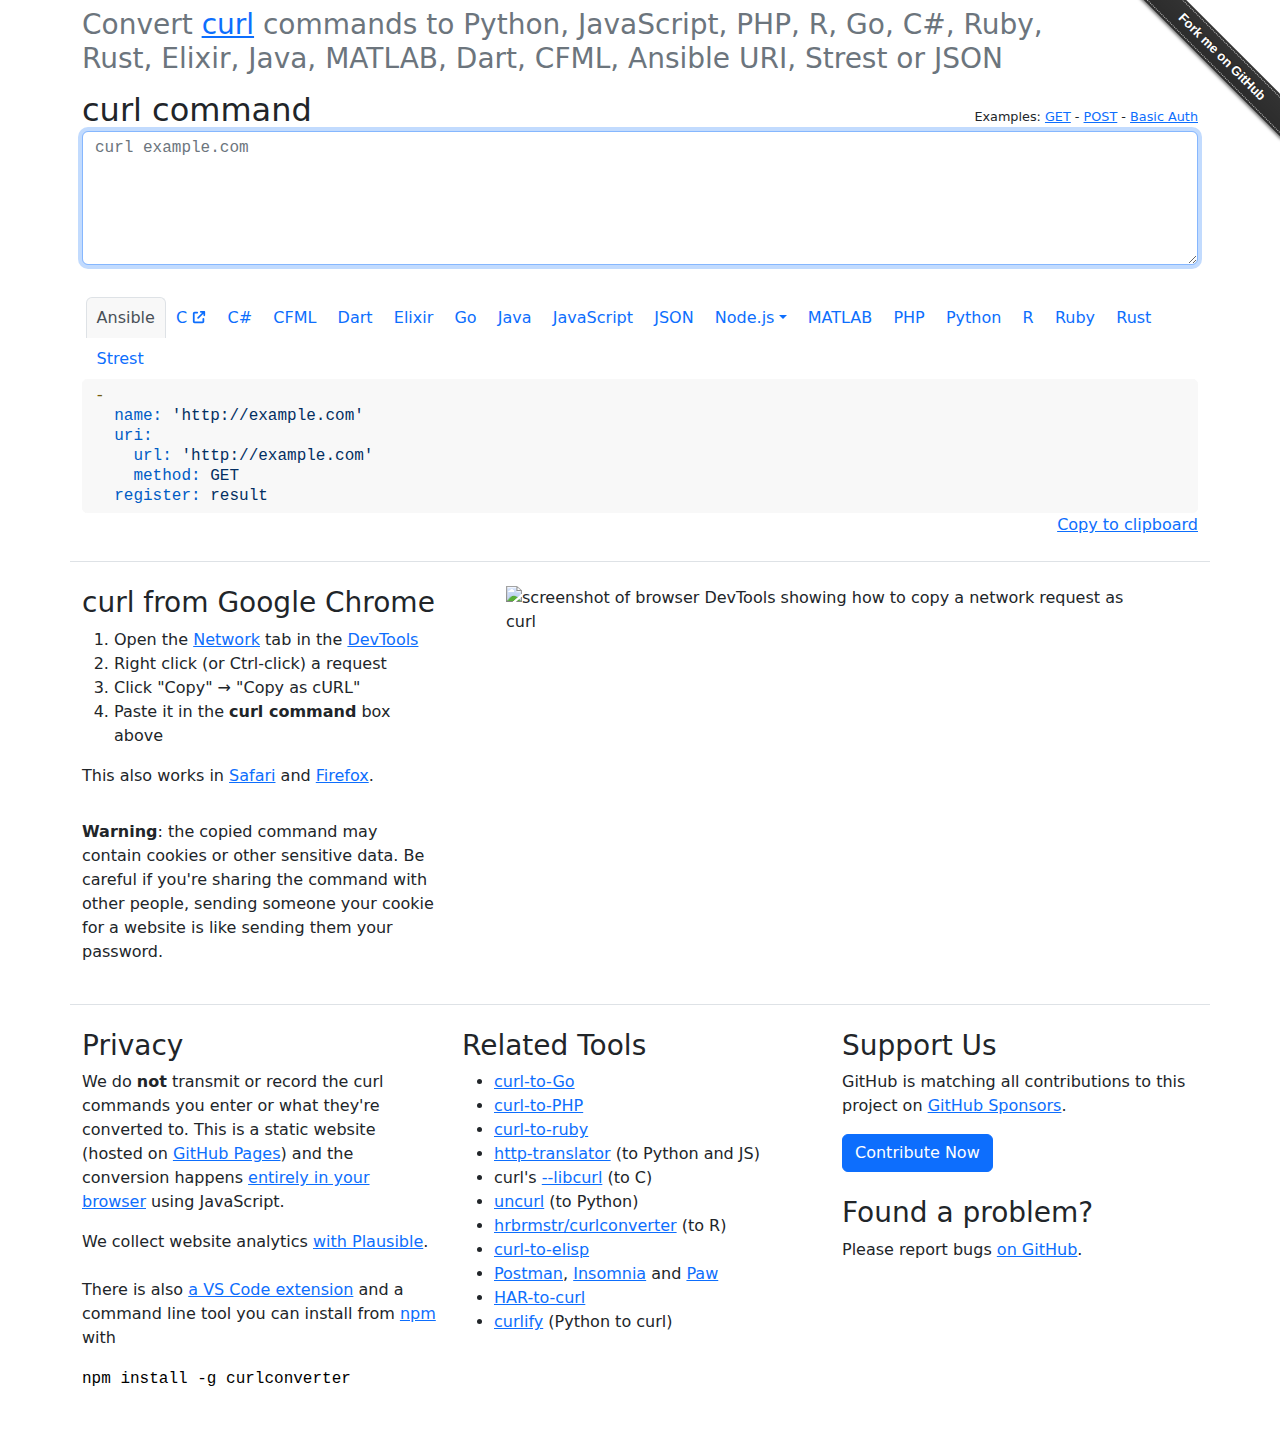
==== ansible/index.html @ 57786930 "Deploying to gh-pages from @ verhovsky/curlconverter.github.io@be82cb8335d5241aca8b7a6a0cdb2e7905435" ====
<!DOCTYPE html>
<html lang="en">
  <head>
    <meta charset="utf-8">

    <meta http-equiv="X-UA-Compatible" content="IE=edge">
    <meta name="viewport" content="width=device-width, initial-scale=1">

    <meta name="description" content="Utility for converting cURL commands to code">
    <meta name="author" content="Nick Carneiro">

    <meta name="apple-mobile-web-app-capable" content="yes">
    <meta name="apple-mobile-web-app-title" content="curlconverter">
    <meta name="format-detection" content="telephone=no">

    <meta name="mobile-web-app-capable" content="yes">

    <link rel="preload" href="/tree-sitter.wasm" type="application/wasm" as="fetch" crossorigin>
    <link rel="preload" href="/tree-sitter-bash.wasm" type="application/wasm" as="fetch" crossorigin>

    <link rel="icon" href="favicon.ico" type="image/x-icon">
    <link rel="apple-touch-icon" href="/apple-touch-icon.png">
    <link rel="manifest" href="/site.webmanifest">

    <link href="/main.css" rel="stylesheet">

    <script defer data-domain="curlconverter.com" src="https://plausible.io/js/plausible.js"></script>

    <title>Convert curl commands to Ansible</title>
  </head>
  <body>

  <div class="container-md py-2">
    <div class="row">
      <div class="col-8 col-sm-10 col-md-11">
        <h3 class="text-muted d-none d-md-block">Convert <a href="https://curl.se/docs/manual.html">curl</a> commands to Python, JavaScript, PHP, R, Go, C#, Ruby, Rust, Elixir, Java, MATLAB, Dart, CFML, Ansible URI, Strest or JSON</h3>
        <h3 class="text-muted d-block d-md-none">Convert <a href="https://curl.se/docs/manual.html">curl</a> to Python, JavaScript and more</h3>
      </div>
    </div>
  </div>
  <a class="github-fork-ribbon right-top" href="https://github.com/curlconverter/curlconverter" data-ribbon="Fork me on GitHub" title="Fork me on GitHub">Fork me on GitHub</a>

  <div class="container-xl pb-4">
    <div class="row pb-3">
      <div class="col-12 col-sm-5 order-1">
        <h2 class="mb-sm-0">curl command</h2>
      </div>
      <div class="col-12 col-sm-6 col-xl-7 order-3 order-sm-2 pt-sm-3 text-end">
        <small class="examples align-top">
          Examples:
          <a id="get-example" href="#">GET</a>
          -
          <a id="post-example" href="#">POST</a>
          -
          <a id="basic-auth-example" href="#">Basic Auth</a>
        </small>
      </div>
      <div class="col-12 order-2 order-sm-3 pb-sm-3">
        <textarea id="curl-code" class="form-control" placeholder="curl example.com" rows=6 spellcheck="false" autocorrect="off" autocapitalize="none" disabled></textarea>
      </div>
    </div>

    <div class="row pb-1 pb-lg-0" role="navigation">
      <div class="col-sm-auto d-none d-sm-block d-xl-none py-1">
        <h2>Language:</h2>
      </div>
      <div class="col col-sm-auto d-xl-none px-sm-0">
        <select class="form-select form-select-lg" id="language-select">
          <option value="ansible" selected>Ansible</option>
          <option value="csharp">C#</option>
          <option value="cfml">ColdFusion ML</option>
          <option value="dart">Dart</option>
          <option value="elixir">Elixir</option>
          <option value="go">Go</option>
          <option value="java">Java</option>
          <option value="javascript">JavaScript</option>
          <option value="json">JSON</option>
          <option value="node-axios">Node.js (Axios)</option>
          <option value="node-fetch">Node.js (node-fetch)</option>
          <option value="node-request">Node.js (request)</option>
          <option value="matlab">MATLAB</option>
          <option value="php">PHP</option>
          <option value="python">Python</option>
          <option value="r">R</option>
          <option value="ruby">Ruby</option>
          <option value="rust">Rust</option>
          <option value="strest">Strest</option>
        </select>
      </div>
      <ul class="nav nav-tabs d-none d-xl-flex px-3" id="language-navbar">
        <li class="nav-item">
          <a class="nav-link active" href="/ansible/">Ansible</a>
        </li>
        <li class="nav-item">
          <a class="nav-link nav-link-outbound" href="https://everything.curl.dev/libcurl/libcurl">
            <!--! Font Awesome Pro 6.1.1 by @fontawesome - https://fontawesome.com License - https://fontawesome.com/license (Commercial License) Copyright 2022 Fonticons, Inc. -->
            C <svg xmlns="http://www.w3.org/2000/svg" viewBox="0 0 448 512"><path d="M256 64C256 46.33 270.3 32 288 32H415.1C415.1 32 415.1 32 415.1 32C420.3 32 424.5 32.86 428.2 34.43C431.1 35.98 435.5 38.27 438.6 41.3C438.6 41.35 438.6 41.4 438.7 41.44C444.9 47.66 447.1 55.78 448 63.9C448 63.94 448 63.97 448 64V192C448 209.7 433.7 224 416 224C398.3 224 384 209.7 384 192V141.3L214.6 310.6C202.1 323.1 181.9 323.1 169.4 310.6C156.9 298.1 156.9 277.9 169.4 265.4L338.7 96H288C270.3 96 256 81.67 256 64V64zM0 128C0 92.65 28.65 64 64 64H160C177.7 64 192 78.33 192 96C192 113.7 177.7 128 160 128H64V416H352V320C352 302.3 366.3 288 384 288C401.7 288 416 302.3 416 320V416C416 451.3 387.3 480 352 480H64C28.65 480 0 451.3 0 416V128z"/></svg>
          </a>
        </li>
        <li class="nav-item">
          <a class="nav-link" href="/csharp/">C#</a>
        </li>
        <li class="nav-item">
          <a class="nav-link" href="/cfml/" title="ColdFusion Markup Language">CFML</a>
        </li>
        <li class="nav-item">
          <a class="nav-link" href="/dart/">Dart</a>
        </li>
        <li class="nav-item">
          <a class="nav-link" href="/elixir/">Elixir</a>
        </li>
        <li class="nav-item">
          <a class="nav-link" href="/go/">Go</a>
        </li>
        <li class="nav-item">
          <a class="nav-link" href="/java/">Java</a>
        </li>
        <li class="nav-item">
          <a class="nav-link" href="/javascript/">JavaScript</a>
        </li>
        <li class="nav-item">
          <a class="nav-link" href="/json/">JSON</a>
        </li>
        <li class="nav-item dropdown">
          <a class="nav-link dropdown-toggle" data-bs-toggle="dropdown" href="#" role="button" aria-expanded="false">Node.js</a>
          <ul class="dropdown-menu">
            <li><a class="dropdown-item" href="/node-axios/">Axios</a></li>
            <li><a class="dropdown-item" href="/node-fetch/">node-fetch</a></li>
            <li><a class="dropdown-item" href="/node-request/">request</a></li>
          </ul>
        </li>
        <li class="nav-item">
          <a class="nav-link" href="/matlab/">MATLAB</a>
        </li>
        <li class="nav-item">
          <a class="nav-link" href="/php/">PHP</a>
        </li>
        <li class="nav-item">
          <a class="nav-link" href="/python/">Python</a>
        </li>
        <li class="nav-item">
          <a class="nav-link" href="/r/">R</a>
        </li>
        <li class="nav-item">
          <a class="nav-link" href="/ruby/">Ruby</a>
        </li>
        <li class="nav-item">
          <a class="nav-link" href="/rust/">Rust</a>
        </li>
        <li class="nav-item">
          <a class="nav-link" href="/strest/">Strest</a>
        </li>
      </ul>
    </div>

    <div class="row">
      <div class="col">
        <pre><code id="generated-code"><span class="hljs-bullet">-</span>
  <span class="hljs-attr">name:</span> <span class="hljs-string">&#x27;http://example.com&#x27;</span>
  <span class="hljs-attr">uri:</span>
    <span class="hljs-attr">url:</span> <span class="hljs-string">&#x27;http://example.com&#x27;</span>
    <span class="hljs-attr">method:</span> <span class="hljs-string">GET</span>
  <span class="hljs-attr">register:</span> <span class="hljs-string">result</span>
</code></pre>
      </div>
    </div>
    <div class="row">
      <div id="copy-to-clipboard" class="text-end"><a href="#">Copy to clipboard</a></div>
      <div style="display: none;" id="issue-promo">If your syntax is correct, create a
        <a href="https://github.com/curlconverter/curlconverter/issues/new" target="_blank">new blank issue</a> <span style="display: none;" id="prefilled-issue"> or one <a href="" target="_blank">prefilled with the current input</a></span>
      </div>
    </div>
    <div class="row">
      <div id="warnings-container" class="col pt-3" style="display: none;">
        <pre><code id="warnings" style="display: block;"></code></pre>
      </div>
    </div>

  </div>
  <div class="container-md pb-4">
    <div class="row border-top py-4">
      <div class="col-lg-4" id="chrome">
        <h3>curl from Google Chrome</h3>
        <ol>
          <li>Open the <a href="https://developer.chrome.com/docs/devtools/network/">Network</a> tab in the <a href="https://developer.chrome.com/docs/devtools/overview/">DevTools</a></li>
          <li>Right click (or Ctrl-click) a request</li>
          <li>Click "Copy" &#8594; <span class="not-windows">"Copy as cURL"</span><span class="windows d-none">"Copy as cURL (<b>bash</b>)"</span></li>
          <li>Paste it in the <b>curl command</b> box above</li>
        </ol>
        <p>
          This also works in <a class="to-safari" href="#">Safari</a> and <a class="to-firefox" href="#">Firefox</a>.
        </p>
        <p class="d-none d-lg-block pt-3">
          <b>Warning</b>: the copied command may contain cookies or other sensitive data. Be careful if you're sharing the command with other people, sending someone your cookie for a website is like sending them your password.
        </p>
      </div>
      <div class="col-lg-4 d-none" id="safari">
        <h3>curl from Safari</h3>
        <ol>
          <li>Open the <a href="https://support.apple.com/en-us/guide/safari-developer/dev1f3525e58/mac">Network</a> tab in the <a href="https://support.apple.com/en-us/guide/safari-developer/dev073038698/mac">Developer Tools</a></li>
          <li>Right click (or Ctrl-click or two-finger click) a request</li>
          <li>Click "Copy as cURL" in the dropdown menu</li>
          <li>Paste it in the <b>curl command</b> box above</li>
        </ol>
        <p>
          This also works in <a class="to-chrome" href="#">Chrome</a> and <a class="to-firefox" href="#">Firefox</a>.
        </p>
        <p class="d-none d-lg-block pt-3">
          <b>Warning</b>: the copied command may contain cookies or other sensitive data. Be careful if you're sharing the command with other people, sending someone your cookie for a website is like sending them your password.
        </p>
      </div>
      <div class="col-lg-4 d-none" id="firefox">
        <h3>curl from Firefox</h3>
        <ol>
          <li>Open the <a href="https://developer.mozilla.org/en-US/docs/Tools/Network_Monitor">Network Monitor</a> tab in the <a href="https://developer.mozilla.org/en-US/docs/Tools">Developer Tools</a></li>
          <li>Right click (or Ctrl-click) a request</li>
          <li>Click "Copy" &#8594; "Copy as cURL"</li>
          <li>Paste it in the <b>curl command</b> box above</li>
        </ol>
        <p>
          This also works in <a class="to-chrome" href="#">Chrome</a> and <a class="to-safari" href="#">Safari</a>.
        </p>
        <p class="d-none d-xl-block pt-3">
          <b>Warning</b>: the copied command may contain cookies or other sensitive data. Be careful if you're sharing the command with other people, sending someone your cookie for a website is like sending them your password.
        </p>
      </div>
      <div class="col-lg-8">
        <picture id="screenshot">
          <img width="648" height="354" src="[data-uri]"></img>
        </picture>
      </div>
    </div>

    <div class="row border-top pt-4">
      <div class="col-sm-12 col-md-4">
        <h3>Privacy</h3>
        <p>
          We do <b>not</b> transmit or record the curl commands you enter or what they're converted to.
          This is a static website (hosted on <a href="https://pages.github.com">GitHub Pages</a>) and the conversion happens <a href="https://github.com/curlconverter/curltorequests/blob/master/index.js">entirely in your browser</a> using JavaScript.
        </p>
        <p>
          We collect website analytics <a href="https://plausible.io/curlconverter.com">with Plausible</a>.
        </p>
        <p class="pt-lg-2">
          There is also <a href="https://marketplace.visualstudio.com/items?itemName=curlconverter.curlconverter">a VS Code extension</a> and a command line tool you can install from <a href="https://www.npmjs.com/package/curlconverter">npm</a> with
        </p>
        <p>
          <code>npm install -g curlconverter</code>
        </p>
      </div>
      <div class="col-sm-6 col-md-4">
        <h3>Related Tools</h3>
        <ul>
          <li><a href="https://mholt.github.io/curl-to-go/">curl-to-Go</a></li>
          <li><a href="https://incarnate.github.io/curl-to-php/">curl-to-PHP</a></li>
          <li><a href="https://jhawthorn.github.io/curl-to-ruby/">curl-to-ruby</a></li>
          <li><a href="https://ryan.govost.es/http-translator/">http-translator</a> (to Python and JS)</li>
          <li>curl's <a href="https://everything.curl.dev/libcurl/libcurl">--libcurl</a> (to C)</li>
          <li><a href="https://github.com/spulec/uncurl">uncurl</a> (to Python)</li>
          <li><a href="https://github.com/hrbrmstr/curlconverter">hrbrmstr/curlconverter</a> (to R)</li>
          <li><a href="https://github.com/xuchunyang/curl-to-elisp">curl-to-elisp</a></li>
          <li><a href="https://github.com/postmanlabs/curl-to-postman">Postman</a>, <a href="https://github.com/Kong/insomnia/blob/develop/packages/insomnia-importers/README.md">Insomnia</a> and <a href="https://github.com/luckymarmot/Paw-cURLImporter">Paw</a></li>
          <li><a href="https://mattcg.github.io/har-to-curl/">HAR-to-curl</a></li>
          <li><a href="https://github.com/ofw/curlify">curlify</a> (Python to curl)</li>
        </ul>
      </div>
      <div class="col-sm-6 col-md-4">
        <div class="row">
          <h3>Support Us</h3>
          <div class="well larger-text pb-3 pb-sm-4">
            <p>GitHub is matching all contributions to this project on <a href="https://github.com/sponsors/NickCarneiro">GitHub Sponsors</a>.</p>
            <a class="btn btn-primary" href="https://github.com/sponsors/NickCarneiro">
              Contribute Now
            </a>
          </div>
          <h3>Found a problem?</h3>
          <div>
            Please report bugs
            <a href="https://github.com/curlconverter/curlconverter/issues/new">on GitHub</a>.
          </div>
        </div>
      </div>
    </div>
  </div>

  <script src="/main.js"></script>
  </body>
</html>
---- main.css ----
@charset "UTF-8";/*!
 * Bootstrap  v5.2.2 (https://getbootstrap.com/)
 * Copyright 2011-2022 The Bootstrap Authors
 * Copyright 2011-2022 Twitter, Inc.
 * Licensed under MIT (https://github.com/twbs/bootstrap/blob/main/LICENSE)
 */:root{--bs-blue:#0d6efd;--bs-indigo:#6610f2;--bs-purple:#6f42c1;--bs-pink:#d63384;--bs-red:#dc3545;--bs-orange:#fd7e14;--bs-yellow:#ffc107;--bs-green:#198754;--bs-teal:#20c997;--bs-cyan:#0dcaf0;--bs-black:#000;--bs-white:#fff;--bs-gray:#6c757d;--bs-gray-dark:#343a40;--bs-gray-100:#f8f9fa;--bs-gray-200:#e9ecef;--bs-gray-300:#dee2e6;--bs-gray-400:#ced4da;--bs-gray-500:#adb5bd;--bs-gray-600:#6c757d;--bs-gray-700:#495057;--bs-gray-800:#343a40;--bs-gray-900:#212529;--bs-primary:#0d6efd;--bs-secondary:#6c757d;--bs-success:#198754;--bs-info:#0dcaf0;--bs-warning:#ffc107;--bs-danger:#dc3545;--bs-light:#f8f9fa;--bs-dark:#212529;--bs-primary-rgb:13,110,253;--bs-secondary-rgb:108,117,125;--bs-success-rgb:25,135,84;--bs-info-rgb:13,202,240;--bs-warning-rgb:255,193,7;--bs-danger-rgb:220,53,69;--bs-light-rgb:248,249,250;--bs-dark-rgb:33,37,41;--bs-white-rgb:255,255,255;--bs-black-rgb:0,0,0;--bs-body-color-rgb:33,37,41;--bs-body-bg-rgb:255,255,255;--bs-font-sans-serif:system-ui,-apple-system,"Segoe UI",Roboto,"Helvetica Neue","Noto Sans","Liberation Sans",Arial,sans-serif,"Apple Color Emoji","Segoe UI Emoji","Segoe UI Symbol","Noto Color Emoji";--bs-font-monospace:SFMono-Regular,Menlo,Monaco,Consolas,"Liberation Mono","Courier New",monospace;--bs-gradient:linear-gradient(180deg, rgba(255, 255, 255, 0.15), rgba(255, 255, 255, 0));--bs-body-font-family:var(--bs-font-sans-serif);--bs-body-font-size:1rem;--bs-body-font-weight:400;--bs-body-line-height:1.5;--bs-body-color:#212529;--bs-body-bg:#fff;--bs-border-width:1px;--bs-border-style:solid;--bs-border-color:#dee2e6;--bs-border-color-translucent:rgba(0, 0, 0, 0.175);--bs-border-radius:0.375rem;--bs-border-radius-sm:0.25rem;--bs-border-radius-lg:0.5rem;--bs-border-radius-xl:1rem;--bs-border-radius-2xl:2rem;--bs-border-radius-pill:50rem;--bs-link-color:#0d6efd;--bs-link-hover-color:#0a58ca;--bs-code-color:#d63384;--bs-highlight-bg:#fff3cd}*,::after,::before{box-sizing:border-box}@media (prefers-reduced-motion:no-preference){:root{scroll-behavior:smooth}}body{margin:0;font-family:var(--bs-body-font-family);font-size:var(--bs-body-font-size);font-weight:var(--bs-body-font-weight);line-height:var(--bs-body-line-height);color:var(--bs-body-color);text-align:var(--bs-body-text-align);background-color:var(--bs-body-bg);-webkit-text-size-adjust:100%;-webkit-tap-highlight-color:transparent}hr{margin:1rem 0;color:inherit;border:0;border-top:1px solid;opacity:.25}.h1,.h2,.h3,.h4,.h5,.h6,h1,h2,h3,h4,h5,h6{margin-top:0;margin-bottom:.5rem;font-weight:500;line-height:1.2}.h1,h1{font-size:calc(1.375rem + 1.5vw)}@media (min-width:1200px){.h1,h1{font-size:2.5rem}}.h2,h2{font-size:calc(1.325rem + .9vw)}@media (min-width:1200px){.h2,h2{font-size:2rem}}.h3,h3{font-size:calc(1.3rem + .6vw)}@media (min-width:1200px){.h3,h3{font-size:1.75rem}}.h4,h4{font-size:calc(1.275rem + .3vw)}@media (min-width:1200px){.h4,h4{font-size:1.5rem}}.h5,h5{font-size:1.25rem}.h6,h6{font-size:1rem}p{margin-top:0;margin-bottom:1rem}abbr[title]{-webkit-text-decoration:underline dotted;text-decoration:underline dotted;cursor:help;-webkit-text-decoration-skip-ink:none;text-decoration-skip-ink:none}address{margin-bottom:1rem;font-style:normal;line-height:inherit}ol,ul{padding-left:2rem}dl,ol,ul{margin-top:0;margin-bottom:1rem}ol ol,ol ul,ul ol,ul ul{margin-bottom:0}dt{font-weight:700}dd{margin-bottom:.5rem;margin-left:0}blockquote{margin:0 0 1rem}b,strong{font-weight:bolder}.small,small{font-size:.875em}.mark,mark{padding:.1875em;background-color:var(--bs-highlight-bg)}sub,sup{position:relative;font-size:.75em;line-height:0;vertical-align:baseline}sub{bottom:-.25em}sup{top:-.5em}a{color:var(--bs-link-color);text-decoration:underline}a:hover{color:var(--bs-link-hover-color)}a:not([href]):not([class]),a:not([href]):not([class]):hover{color:inherit;text-decoration:none}code,kbd,pre,samp{font-family:var(--bs-font-monospace);font-size:1em}pre{display:block;margin-top:0;margin-bottom:1rem;overflow:auto;font-size:.875em}pre code{font-size:inherit;color:inherit;word-break:normal}code{font-size:.875em;color:var(--bs-code-color);word-wrap:break-word}a>code{color:inherit}kbd{padding:.1875rem .375rem;font-size:.875em;color:var(--bs-body-bg);background-color:var(--bs-body-color);border-radius:.25rem}kbd kbd{padding:0;font-size:1em}figure{margin:0 0 1rem}img,svg{vertical-align:middle}table{caption-side:bottom;border-collapse:collapse}caption{padding-top:.5rem;padding-bottom:.5rem;color:#6c757d;text-align:left}th{text-align:inherit;text-align:-webkit-match-parent}tbody,td,tfoot,th,thead,tr{border-color:inherit;border-style:solid;border-width:0}label{display:inline-block}button{border-radius:0}button:focus:not(:focus-visible){outline:0}button,input,optgroup,select,textarea{margin:0;font-family:inherit;font-size:inherit;line-height:inherit}button,select{text-transform:none}[role=button]{cursor:pointer}select{word-wrap:normal}select:disabled{opacity:1}[list]:not([type=date]):not([type=datetime-local]):not([type=month]):not([type=week]):not([type=time])::-webkit-calendar-picker-indicator{display:none!important}[type=button],[type=reset],[type=submit],button{-webkit-appearance:button}[type=button]:not(:disabled),[type=reset]:not(:disabled),[type=submit]:not(:disabled),button:not(:disabled){cursor:pointer}::-moz-focus-inner{padding:0;border-style:none}textarea{resize:vertical}fieldset{min-width:0;padding:0;margin:0;border:0}legend{float:left;width:100%;padding:0;margin-bottom:.5rem;font-size:calc(1.275rem + .3vw);line-height:inherit}@media (min-width:1200px){legend{font-size:1.5rem}}legend+*{clear:left}::-webkit-datetime-edit-day-field,::-webkit-datetime-edit-fields-wrapper,::-webkit-datetime-edit-hour-field,::-webkit-datetime-edit-minute,::-webkit-datetime-edit-month-field,::-webkit-datetime-edit-text,::-webkit-datetime-edit-year-field{padding:0}::-webkit-inner-spin-button{height:auto}[type=search]{outline-offset:-2px;-webkit-appearance:textfield}::-webkit-search-decoration{-webkit-appearance:none}::-webkit-color-swatch-wrapper{padding:0}::-webkit-file-upload-button{font:inherit;-webkit-appearance:button}::file-selector-button{font:inherit;-webkit-appearance:button}output{display:inline-block}iframe{border:0}summary{display:list-item;cursor:pointer}progress{vertical-align:baseline}[hidden]{display:none!important}.lead{font-size:1.25rem;font-weight:300}.display-1{font-size:calc(1.625rem + 4.5vw);font-weight:300;line-height:1.2}@media (min-width:1200px){.display-1{font-size:5rem}}.display-2{font-size:calc(1.575rem + 3.9vw);font-weight:300;line-height:1.2}@media (min-width:1200px){.display-2{font-size:4.5rem}}.display-3{font-size:calc(1.525rem + 3.3vw);font-weight:300;line-height:1.2}@media (min-width:1200px){.display-3{font-size:4rem}}.display-4{font-size:calc(1.475rem + 2.7vw);font-weight:300;line-height:1.2}@media (min-width:1200px){.display-4{font-size:3.5rem}}.display-5{font-size:calc(1.425rem + 2.1vw);font-weight:300;line-height:1.2}@media (min-width:1200px){.display-5{font-size:3rem}}.display-6{font-size:calc(1.375rem + 1.5vw);font-weight:300;line-height:1.2}@media (min-width:1200px){.display-6{font-size:2.5rem}}.list-unstyled{padding-left:0;list-style:none}.list-inline{padding-left:0;list-style:none}.list-inline-item{display:inline-block}.list-inline-item:not(:last-child){margin-right:.5rem}.initialism{font-size:.875em;text-transform:uppercase}.blockquote{margin-bottom:1rem;font-size:1.25rem}.blockquote>:last-child{margin-bottom:0}.blockquote-footer{margin-top:-1rem;margin-bottom:1rem;font-size:.875em;color:#6c757d}.blockquote-footer::before{content:"— "}.img-fluid{max-width:100%;height:auto}.img-thumbnail{padding:.25rem;background-color:#fff;border:1px solid var(--bs-border-color);border-radius:.375rem;max-width:100%;height:auto}.figure{display:inline-block}.figure-img{margin-bottom:.5rem;line-height:1}.figure-caption{font-size:.875em;color:#6c757d}.container,.container-fluid,.container-lg,.container-md,.container-sm,.container-xl,.container-xxl{--bs-gutter-x:1.5rem;--bs-gutter-y:0;width:100%;padding-right:calc(var(--bs-gutter-x) * .5);padding-left:calc(var(--bs-gutter-x) * .5);margin-right:auto;margin-left:auto}@media (min-width:576px){.container,.container-sm{max-width:540px}}@media (min-width:768px){.container,.container-md,.container-sm{max-width:720px}}@media (min-width:992px){.container,.container-lg,.container-md,.container-sm{max-width:960px}}@media (min-width:1200px){.container,.container-lg,.container-md,.container-sm,.container-xl{max-width:1140px}}@media (min-width:1400px){.container,.container-lg,.container-md,.container-sm,.container-xl,.container-xxl{max-width:1320px}}.row{--bs-gutter-x:1.5rem;--bs-gutter-y:0;display:flex;flex-wrap:wrap;margin-top:calc(-1 * var(--bs-gutter-y));margin-right:calc(-.5 * var(--bs-gutter-x));margin-left:calc(-.5 * var(--bs-gutter-x))}.row>*{flex-shrink:0;width:100%;max-width:100%;padding-right:calc(var(--bs-gutter-x) * .5);padding-left:calc(var(--bs-gutter-x) * .5);margin-top:var(--bs-gutter-y)}.col{flex:1 0 0%}.row-cols-auto>*{flex:0 0 auto;width:auto}.row-cols-1>*{flex:0 0 auto;width:100%}.row-cols-2>*{flex:0 0 auto;width:50%}.row-cols-3>*{flex:0 0 auto;width:33.3333333333%}.row-cols-4>*{flex:0 0 auto;width:25%}.row-cols-5>*{flex:0 0 auto;width:20%}.row-cols-6>*{flex:0 0 auto;width:16.6666666667%}.col-auto{flex:0 0 auto;width:auto}.col-1{flex:0 0 auto;width:8.33333333%}.col-2{flex:0 0 auto;width:16.66666667%}.col-3{flex:0 0 auto;width:25%}.col-4{flex:0 0 auto;width:33.33333333%}.col-5{flex:0 0 auto;width:41.66666667%}.col-6{flex:0 0 auto;width:50%}.col-7{flex:0 0 auto;width:58.33333333%}.col-8{flex:0 0 auto;width:66.66666667%}.col-9{flex:0 0 auto;width:75%}.col-10{flex:0 0 auto;width:83.33333333%}.col-11{flex:0 0 auto;width:91.66666667%}.col-12{flex:0 0 auto;width:100%}.offset-1{margin-left:8.33333333%}.offset-2{margin-left:16.66666667%}.offset-3{margin-left:25%}.offset-4{margin-left:33.33333333%}.offset-5{margin-left:41.66666667%}.offset-6{margin-left:50%}.offset-7{margin-left:58.33333333%}.offset-8{margin-left:66.66666667%}.offset-9{margin-left:75%}.offset-10{margin-left:83.33333333%}.offset-11{margin-left:91.66666667%}.g-0,.gx-0{--bs-gutter-x:0}.g-0,.gy-0{--bs-gutter-y:0}.g-1,.gx-1{--bs-gutter-x:0.25rem}.g-1,.gy-1{--bs-gutter-y:0.25rem}.g-2,.gx-2{--bs-gutter-x:0.5rem}.g-2,.gy-2{--bs-gutter-y:0.5rem}.g-3,.gx-3{--bs-gutter-x:1rem}.g-3,.gy-3{--bs-gutter-y:1rem}.g-4,.gx-4{--bs-gutter-x:1.5rem}.g-4,.gy-4{--bs-gutter-y:1.5rem}.g-5,.gx-5{--bs-gutter-x:3rem}.g-5,.gy-5{--bs-gutter-y:3rem}@media (min-width:576px){.col-sm{flex:1 0 0%}.row-cols-sm-auto>*{flex:0 0 auto;width:auto}.row-cols-sm-1>*{flex:0 0 auto;width:100%}.row-cols-sm-2>*{flex:0 0 auto;width:50%}.row-cols-sm-3>*{flex:0 0 auto;width:33.3333333333%}.row-cols-sm-4>*{flex:0 0 auto;width:25%}.row-cols-sm-5>*{flex:0 0 auto;width:20%}.row-cols-sm-6>*{flex:0 0 auto;width:16.6666666667%}.col-sm-auto{flex:0 0 auto;width:auto}.col-sm-1{flex:0 0 auto;width:8.33333333%}.col-sm-2{flex:0 0 auto;width:16.66666667%}.col-sm-3{flex:0 0 auto;width:25%}.col-sm-4{flex:0 0 auto;width:33.33333333%}.col-sm-5{flex:0 0 auto;width:41.66666667%}.col-sm-6{flex:0 0 auto;width:50%}.col-sm-7{flex:0 0 auto;width:58.33333333%}.col-sm-8{flex:0 0 auto;width:66.66666667%}.col-sm-9{flex:0 0 auto;width:75%}.col-sm-10{flex:0 0 auto;width:83.33333333%}.col-sm-11{flex:0 0 auto;width:91.66666667%}.col-sm-12{flex:0 0 auto;width:100%}.offset-sm-0{margin-left:0}.offset-sm-1{margin-left:8.33333333%}.offset-sm-2{margin-left:16.66666667%}.offset-sm-3{margin-left:25%}.offset-sm-4{margin-left:33.33333333%}.offset-sm-5{margin-left:41.66666667%}.offset-sm-6{margin-left:50%}.offset-sm-7{margin-left:58.33333333%}.offset-sm-8{margin-left:66.66666667%}.offset-sm-9{margin-left:75%}.offset-sm-10{margin-left:83.33333333%}.offset-sm-11{margin-left:91.66666667%}.g-sm-0,.gx-sm-0{--bs-gutter-x:0}.g-sm-0,.gy-sm-0{--bs-gutter-y:0}.g-sm-1,.gx-sm-1{--bs-gutter-x:0.25rem}.g-sm-1,.gy-sm-1{--bs-gutter-y:0.25rem}.g-sm-2,.gx-sm-2{--bs-gutter-x:0.5rem}.g-sm-2,.gy-sm-2{--bs-gutter-y:0.5rem}.g-sm-3,.gx-sm-3{--bs-gutter-x:1rem}.g-sm-3,.gy-sm-3{--bs-gutter-y:1rem}.g-sm-4,.gx-sm-4{--bs-gutter-x:1.5rem}.g-sm-4,.gy-sm-4{--bs-gutter-y:1.5rem}.g-sm-5,.gx-sm-5{--bs-gutter-x:3rem}.g-sm-5,.gy-sm-5{--bs-gutter-y:3rem}}@media (min-width:768px){.col-md{flex:1 0 0%}.row-cols-md-auto>*{flex:0 0 auto;width:auto}.row-cols-md-1>*{flex:0 0 auto;width:100%}.row-cols-md-2>*{flex:0 0 auto;width:50%}.row-cols-md-3>*{flex:0 0 auto;width:33.3333333333%}.row-cols-md-4>*{flex:0 0 auto;width:25%}.row-cols-md-5>*{flex:0 0 auto;width:20%}.row-cols-md-6>*{flex:0 0 auto;width:16.6666666667%}.col-md-auto{flex:0 0 auto;width:auto}.col-md-1{flex:0 0 auto;width:8.33333333%}.col-md-2{flex:0 0 auto;width:16.66666667%}.col-md-3{flex:0 0 auto;width:25%}.col-md-4{flex:0 0 auto;width:33.33333333%}.col-md-5{flex:0 0 auto;width:41.66666667%}.col-md-6{flex:0 0 auto;width:50%}.col-md-7{flex:0 0 auto;width:58.33333333%}.col-md-8{flex:0 0 auto;width:66.66666667%}.col-md-9{flex:0 0 auto;width:75%}.col-md-10{flex:0 0 auto;width:83.33333333%}.col-md-11{flex:0 0 auto;width:91.66666667%}.col-md-12{flex:0 0 auto;width:100%}.offset-md-0{margin-left:0}.offset-md-1{margin-left:8.33333333%}.offset-md-2{margin-left:16.66666667%}.offset-md-3{margin-left:25%}.offset-md-4{margin-left:33.33333333%}.offset-md-5{margin-left:41.66666667%}.offset-md-6{margin-left:50%}.offset-md-7{margin-left:58.33333333%}.offset-md-8{margin-left:66.66666667%}.offset-md-9{margin-left:75%}.offset-md-10{margin-left:83.33333333%}.offset-md-11{margin-left:91.66666667%}.g-md-0,.gx-md-0{--bs-gutter-x:0}.g-md-0,.gy-md-0{--bs-gutter-y:0}.g-md-1,.gx-md-1{--bs-gutter-x:0.25rem}.g-md-1,.gy-md-1{--bs-gutter-y:0.25rem}.g-md-2,.gx-md-2{--bs-gutter-x:0.5rem}.g-md-2,.gy-md-2{--bs-gutter-y:0.5rem}.g-md-3,.gx-md-3{--bs-gutter-x:1rem}.g-md-3,.gy-md-3{--bs-gutter-y:1rem}.g-md-4,.gx-md-4{--bs-gutter-x:1.5rem}.g-md-4,.gy-md-4{--bs-gutter-y:1.5rem}.g-md-5,.gx-md-5{--bs-gutter-x:3rem}.g-md-5,.gy-md-5{--bs-gutter-y:3rem}}@media (min-width:992px){.col-lg{flex:1 0 0%}.row-cols-lg-auto>*{flex:0 0 auto;width:auto}.row-cols-lg-1>*{flex:0 0 auto;width:100%}.row-cols-lg-2>*{flex:0 0 auto;width:50%}.row-cols-lg-3>*{flex:0 0 auto;width:33.3333333333%}.row-cols-lg-4>*{flex:0 0 auto;width:25%}.row-cols-lg-5>*{flex:0 0 auto;width:20%}.row-cols-lg-6>*{flex:0 0 auto;width:16.6666666667%}.col-lg-auto{flex:0 0 auto;width:auto}.col-lg-1{flex:0 0 auto;width:8.33333333%}.col-lg-2{flex:0 0 auto;width:16.66666667%}.col-lg-3{flex:0 0 auto;width:25%}.col-lg-4{flex:0 0 auto;width:33.33333333%}.col-lg-5{flex:0 0 auto;width:41.66666667%}.col-lg-6{flex:0 0 auto;width:50%}.col-lg-7{flex:0 0 auto;width:58.33333333%}.col-lg-8{flex:0 0 auto;width:66.66666667%}.col-lg-9{flex:0 0 auto;width:75%}.col-lg-10{flex:0 0 auto;width:83.33333333%}.col-lg-11{flex:0 0 auto;width:91.66666667%}.col-lg-12{flex:0 0 auto;width:100%}.offset-lg-0{margin-left:0}.offset-lg-1{margin-left:8.33333333%}.offset-lg-2{margin-left:16.66666667%}.offset-lg-3{margin-left:25%}.offset-lg-4{margin-left:33.33333333%}.offset-lg-5{margin-left:41.66666667%}.offset-lg-6{margin-left:50%}.offset-lg-7{margin-left:58.33333333%}.offset-lg-8{margin-left:66.66666667%}.offset-lg-9{margin-left:75%}.offset-lg-10{margin-left:83.33333333%}.offset-lg-11{margin-left:91.66666667%}.g-lg-0,.gx-lg-0{--bs-gutter-x:0}.g-lg-0,.gy-lg-0{--bs-gutter-y:0}.g-lg-1,.gx-lg-1{--bs-gutter-x:0.25rem}.g-lg-1,.gy-lg-1{--bs-gutter-y:0.25rem}.g-lg-2,.gx-lg-2{--bs-gutter-x:0.5rem}.g-lg-2,.gy-lg-2{--bs-gutter-y:0.5rem}.g-lg-3,.gx-lg-3{--bs-gutter-x:1rem}.g-lg-3,.gy-lg-3{--bs-gutter-y:1rem}.g-lg-4,.gx-lg-4{--bs-gutter-x:1.5rem}.g-lg-4,.gy-lg-4{--bs-gutter-y:1.5rem}.g-lg-5,.gx-lg-5{--bs-gutter-x:3rem}.g-lg-5,.gy-lg-5{--bs-gutter-y:3rem}}@media (min-width:1200px){.col-xl{flex:1 0 0%}.row-cols-xl-auto>*{flex:0 0 auto;width:auto}.row-cols-xl-1>*{flex:0 0 auto;width:100%}.row-cols-xl-2>*{flex:0 0 auto;width:50%}.row-cols-xl-3>*{flex:0 0 auto;width:33.3333333333%}.row-cols-xl-4>*{flex:0 0 auto;width:25%}.row-cols-xl-5>*{flex:0 0 auto;width:20%}.row-cols-xl-6>*{flex:0 0 auto;width:16.6666666667%}.col-xl-auto{flex:0 0 auto;width:auto}.col-xl-1{flex:0 0 auto;width:8.33333333%}.col-xl-2{flex:0 0 auto;width:16.66666667%}.col-xl-3{flex:0 0 auto;width:25%}.col-xl-4{flex:0 0 auto;width:33.33333333%}.col-xl-5{flex:0 0 auto;width:41.66666667%}.col-xl-6{flex:0 0 auto;width:50%}.col-xl-7{flex:0 0 auto;width:58.33333333%}.col-xl-8{flex:0 0 auto;width:66.66666667%}.col-xl-9{flex:0 0 auto;width:75%}.col-xl-10{flex:0 0 auto;width:83.33333333%}.col-xl-11{flex:0 0 auto;width:91.66666667%}.col-xl-12{flex:0 0 auto;width:100%}.offset-xl-0{margin-left:0}.offset-xl-1{margin-left:8.33333333%}.offset-xl-2{margin-left:16.66666667%}.offset-xl-3{margin-left:25%}.offset-xl-4{margin-left:33.33333333%}.offset-xl-5{margin-left:41.66666667%}.offset-xl-6{margin-left:50%}.offset-xl-7{margin-left:58.33333333%}.offset-xl-8{margin-left:66.66666667%}.offset-xl-9{margin-left:75%}.offset-xl-10{margin-left:83.33333333%}.offset-xl-11{margin-left:91.66666667%}.g-xl-0,.gx-xl-0{--bs-gutter-x:0}.g-xl-0,.gy-xl-0{--bs-gutter-y:0}.g-xl-1,.gx-xl-1{--bs-gutter-x:0.25rem}.g-xl-1,.gy-xl-1{--bs-gutter-y:0.25rem}.g-xl-2,.gx-xl-2{--bs-gutter-x:0.5rem}.g-xl-2,.gy-xl-2{--bs-gutter-y:0.5rem}.g-xl-3,.gx-xl-3{--bs-gutter-x:1rem}.g-xl-3,.gy-xl-3{--bs-gutter-y:1rem}.g-xl-4,.gx-xl-4{--bs-gutter-x:1.5rem}.g-xl-4,.gy-xl-4{--bs-gutter-y:1.5rem}.g-xl-5,.gx-xl-5{--bs-gutter-x:3rem}.g-xl-5,.gy-xl-5{--bs-gutter-y:3rem}}@media (min-width:1400px){.col-xxl{flex:1 0 0%}.row-cols-xxl-auto>*{flex:0 0 auto;width:auto}.row-cols-xxl-1>*{flex:0 0 auto;width:100%}.row-cols-xxl-2>*{flex:0 0 auto;width:50%}.row-cols-xxl-3>*{flex:0 0 auto;width:33.3333333333%}.row-cols-xxl-4>*{flex:0 0 auto;width:25%}.row-cols-xxl-5>*{flex:0 0 auto;width:20%}.row-cols-xxl-6>*{flex:0 0 auto;width:16.6666666667%}.col-xxl-auto{flex:0 0 auto;width:auto}.col-xxl-1{flex:0 0 auto;width:8.33333333%}.col-xxl-2{flex:0 0 auto;width:16.66666667%}.col-xxl-3{flex:0 0 auto;width:25%}.col-xxl-4{flex:0 0 auto;width:33.33333333%}.col-xxl-5{flex:0 0 auto;width:41.66666667%}.col-xxl-6{flex:0 0 auto;width:50%}.col-xxl-7{flex:0 0 auto;width:58.33333333%}.col-xxl-8{flex:0 0 auto;width:66.66666667%}.col-xxl-9{flex:0 0 auto;width:75%}.col-xxl-10{flex:0 0 auto;width:83.33333333%}.col-xxl-11{flex:0 0 auto;width:91.66666667%}.col-xxl-12{flex:0 0 auto;width:100%}.offset-xxl-0{margin-left:0}.offset-xxl-1{margin-left:8.33333333%}.offset-xxl-2{margin-left:16.66666667%}.offset-xxl-3{margin-left:25%}.offset-xxl-4{margin-left:33.33333333%}.offset-xxl-5{margin-left:41.66666667%}.offset-xxl-6{margin-left:50%}.offset-xxl-7{margin-left:58.33333333%}.offset-xxl-8{margin-left:66.66666667%}.offset-xxl-9{margin-left:75%}.offset-xxl-10{margin-left:83.33333333%}.offset-xxl-11{margin-left:91.66666667%}.g-xxl-0,.gx-xxl-0{--bs-gutter-x:0}.g-xxl-0,.gy-xxl-0{--bs-gutter-y:0}.g-xxl-1,.gx-xxl-1{--bs-gutter-x:0.25rem}.g-xxl-1,.gy-xxl-1{--bs-gutter-y:0.25rem}.g-xxl-2,.gx-xxl-2{--bs-gutter-x:0.5rem}.g-xxl-2,.gy-xxl-2{--bs-gutter-y:0.5rem}.g-xxl-3,.gx-xxl-3{--bs-gutter-x:1rem}.g-xxl-3,.gy-xxl-3{--bs-gutter-y:1rem}.g-xxl-4,.gx-xxl-4{--bs-gutter-x:1.5rem}.g-xxl-4,.gy-xxl-4{--bs-gutter-y:1.5rem}.g-xxl-5,.gx-xxl-5{--bs-gutter-x:3rem}.g-xxl-5,.gy-xxl-5{--bs-gutter-y:3rem}}.table{--bs-table-color:var(--bs-body-color);--bs-table-bg:transparent;--bs-table-border-color:var(--bs-border-color);--bs-table-accent-bg:transparent;--bs-table-striped-color:var(--bs-body-color);--bs-table-striped-bg:rgba(0, 0, 0, 0.05);--bs-table-active-color:var(--bs-body-color);--bs-table-active-bg:rgba(0, 0, 0, 0.1);--bs-table-hover-color:var(--bs-body-color);--bs-table-hover-bg:rgba(0, 0, 0, 0.075);width:100%;margin-bottom:1rem;color:var(--bs-table-color);vertical-align:top;border-color:var(--bs-table-border-color)}.table>:not(caption)>*>*{padding:.5rem .5rem;background-color:var(--bs-table-bg);border-bottom-width:1px;box-shadow:inset 0 0 0 9999px var(--bs-table-accent-bg)}.table>tbody{vertical-align:inherit}.table>thead{vertical-align:bottom}.table-group-divider{border-top:2px solid currentcolor}.caption-top{caption-side:top}.table-sm>:not(caption)>*>*{padding:.25rem .25rem}.table-bordered>:not(caption)>*{border-width:1px 0}.table-bordered>:not(caption)>*>*{border-width:0 1px}.table-borderless>:not(caption)>*>*{border-bottom-width:0}.table-borderless>:not(:first-child){border-top-width:0}.table-striped>tbody>tr:nth-of-type(odd)>*{--bs-table-accent-bg:var(--bs-table-striped-bg);color:var(--bs-table-striped-color)}.table-striped-columns>:not(caption)>tr>:nth-child(2n){--bs-table-accent-bg:var(--bs-table-striped-bg);color:var(--bs-table-striped-color)}.table-active{--bs-table-accent-bg:var(--bs-table-active-bg);color:var(--bs-table-active-color)}.table-hover>tbody>tr:hover>*{--bs-table-accent-bg:var(--bs-table-hover-bg);color:var(--bs-table-hover-color)}.table-primary{--bs-table-color:#000;--bs-table-bg:#cfe2ff;--bs-table-border-color:#bacbe6;--bs-table-striped-bg:#c5d7f2;--bs-table-striped-color:#000;--bs-table-active-bg:#bacbe6;--bs-table-active-color:#000;--bs-table-hover-bg:#bfd1ec;--bs-table-hover-color:#000;color:var(--bs-table-color);border-color:var(--bs-table-border-color)}.table-secondary{--bs-table-color:#000;--bs-table-bg:#e2e3e5;--bs-table-border-color:#cbccce;--bs-table-striped-bg:#d7d8da;--bs-table-striped-color:#000;--bs-table-active-bg:#cbccce;--bs-table-active-color:#000;--bs-table-hover-bg:#d1d2d4;--bs-table-hover-color:#000;color:var(--bs-table-color);border-color:var(--bs-table-border-color)}.table-success{--bs-table-color:#000;--bs-table-bg:#d1e7dd;--bs-table-border-color:#bcd0c7;--bs-table-striped-bg:#c7dbd2;--bs-table-striped-color:#000;--bs-table-active-bg:#bcd0c7;--bs-table-active-color:#000;--bs-table-hover-bg:#c1d6cc;--bs-table-hover-color:#000;color:var(--bs-table-color);border-color:var(--bs-table-border-color)}.table-info{--bs-table-color:#000;--bs-table-bg:#cff4fc;--bs-table-border-color:#badce3;--bs-table-striped-bg:#c5e8ef;--bs-table-striped-color:#000;--bs-table-active-bg:#badce3;--bs-table-active-color:#000;--bs-table-hover-bg:#bfe2e9;--bs-table-hover-color:#000;color:var(--bs-table-color);border-color:var(--bs-table-border-color)}.table-warning{--bs-table-color:#000;--bs-table-bg:#fff3cd;--bs-table-border-color:#e6dbb9;--bs-table-striped-bg:#f2e7c3;--bs-table-striped-color:#000;--bs-table-active-bg:#e6dbb9;--bs-table-active-color:#000;--bs-table-hover-bg:#ece1be;--bs-table-hover-color:#000;color:var(--bs-table-color);border-color:var(--bs-table-border-color)}.table-danger{--bs-table-color:#000;--bs-table-bg:#f8d7da;--bs-table-border-color:#dfc2c4;--bs-table-striped-bg:#eccccf;--bs-table-striped-color:#000;--bs-table-active-bg:#dfc2c4;--bs-table-active-color:#000;--bs-table-hover-bg:#e5c7ca;--bs-table-hover-color:#000;color:var(--bs-table-color);border-color:var(--bs-table-border-color)}.table-light{--bs-table-color:#000;--bs-table-bg:#f8f9fa;--bs-table-border-color:#dfe0e1;--bs-table-striped-bg:#ecedee;--bs-table-striped-color:#000;--bs-table-active-bg:#dfe0e1;--bs-table-active-color:#000;--bs-table-hover-bg:#e5e6e7;--bs-table-hover-color:#000;color:var(--bs-table-color);border-color:var(--bs-table-border-color)}.table-dark{--bs-table-color:#fff;--bs-table-bg:#212529;--bs-table-border-color:#373b3e;--bs-table-striped-bg:#2c3034;--bs-table-striped-color:#fff;--bs-table-active-bg:#373b3e;--bs-table-active-color:#fff;--bs-table-hover-bg:#323539;--bs-table-hover-color:#fff;color:var(--bs-table-color);border-color:var(--bs-table-border-color)}.table-responsive{overflow-x:auto;-webkit-overflow-scrolling:touch}@media (max-width:575.98px){.table-responsive-sm{overflow-x:auto;-webkit-overflow-scrolling:touch}}@media (max-width:767.98px){.table-responsive-md{overflow-x:auto;-webkit-overflow-scrolling:touch}}@media (max-width:991.98px){.table-responsive-lg{overflow-x:auto;-webkit-overflow-scrolling:touch}}@media (max-width:1199.98px){.table-responsive-xl{overflow-x:auto;-webkit-overflow-scrolling:touch}}@media (max-width:1399.98px){.table-responsive-xxl{overflow-x:auto;-webkit-overflow-scrolling:touch}}.form-label{margin-bottom:.5rem}.col-form-label{padding-top:calc(.375rem + 1px);padding-bottom:calc(.375rem + 1px);margin-bottom:0;font-size:inherit;line-height:1.5}.col-form-label-lg{padding-top:calc(.5rem + 1px);padding-bottom:calc(.5rem + 1px);font-size:1.25rem}.col-form-label-sm{padding-top:calc(.25rem + 1px);padding-bottom:calc(.25rem + 1px);font-size:.875rem}.form-text{margin-top:.25rem;font-size:.875em;color:#6c757d}.form-control{display:block;width:100%;padding:.375rem .75rem;font-size:1rem;font-weight:400;line-height:1.5;color:#212529;background-color:#fff;background-clip:padding-box;border:1px solid #ced4da;-webkit-appearance:none;-moz-appearance:none;appearance:none;border-radius:.375rem;transition:border-color .15s ease-in-out,box-shadow .15s ease-in-out}@media (prefers-reduced-motion:reduce){.form-control{transition:none}}.form-control[type=file]{overflow:hidden}.form-control[type=file]:not(:disabled):not([readonly]){cursor:pointer}.form-control:focus{color:#212529;background-color:#fff;border-color:#86b7fe;outline:0;box-shadow:0 0 0 .25rem rgba(13,110,253,.25)}.form-control::-webkit-date-and-time-value{height:1.5em}.form-control::-moz-placeholder{color:#6c757d;opacity:1}.form-control::placeholder{color:#6c757d;opacity:1}.form-control:disabled{background-color:#e9ecef;opacity:1}.form-control::-webkit-file-upload-button{padding:.375rem .75rem;margin:-.375rem -.75rem;-webkit-margin-end:.75rem;margin-inline-end:.75rem;color:#212529;background-color:#e9ecef;pointer-events:none;border-color:inherit;border-style:solid;border-width:0;border-inline-end-width:1px;border-radius:0;-webkit-transition:color .15s ease-in-out,background-color .15s ease-in-out,border-color .15s ease-in-out,box-shadow .15s ease-in-out;transition:color .15s ease-in-out,background-color .15s ease-in-out,border-color .15s ease-in-out,box-shadow .15s ease-in-out}.form-control::file-selector-button{padding:.375rem .75rem;margin:-.375rem -.75rem;-webkit-margin-end:.75rem;margin-inline-end:.75rem;color:#212529;background-color:#e9ecef;pointer-events:none;border-color:inherit;border-style:solid;border-width:0;border-inline-end-width:1px;border-radius:0;transition:color .15s ease-in-out,background-color .15s ease-in-out,border-color .15s ease-in-out,box-shadow .15s ease-in-out}@media (prefers-reduced-motion:reduce){.form-control::-webkit-file-upload-button{-webkit-transition:none;transition:none}.form-control::file-selector-button{transition:none}}.form-control:hover:not(:disabled):not([readonly])::-webkit-file-upload-button{background-color:#dde0e3}.form-control:hover:not(:disabled):not([readonly])::file-selector-button{background-color:#dde0e3}.form-control-plaintext{display:block;width:100%;padding:.375rem 0;margin-bottom:0;line-height:1.5;color:#212529;background-color:transparent;border:solid transparent;border-width:1px 0}.form-control-plaintext:focus{outline:0}.form-control-plaintext.form-control-lg,.form-control-plaintext.form-control-sm{padding-right:0;padding-left:0}.form-control-sm{min-height:calc(1.5em + .5rem + 2px);padding:.25rem .5rem;font-size:.875rem;border-radius:.25rem}.form-control-sm::-webkit-file-upload-button{padding:.25rem .5rem;margin:-.25rem -.5rem;-webkit-margin-end:.5rem;margin-inline-end:.5rem}.form-control-sm::file-selector-button{padding:.25rem .5rem;margin:-.25rem -.5rem;-webkit-margin-end:.5rem;margin-inline-end:.5rem}.form-control-lg{min-height:calc(1.5em + 1rem + 2px);padding:.5rem 1rem;font-size:1.25rem;border-radius:.5rem}.form-control-lg::-webkit-file-upload-button{padding:.5rem 1rem;margin:-.5rem -1rem;-webkit-margin-end:1rem;margin-inline-end:1rem}.form-control-lg::file-selector-button{padding:.5rem 1rem;margin:-.5rem -1rem;-webkit-margin-end:1rem;margin-inline-end:1rem}textarea.form-control{min-height:calc(1.5em + .75rem + 2px)}textarea.form-control-sm{min-height:calc(1.5em + .5rem + 2px)}textarea.form-control-lg{min-height:calc(1.5em + 1rem + 2px)}.form-control-color{width:3rem;height:calc(1.5em + .75rem + 2px);padding:.375rem}.form-control-color:not(:disabled):not([readonly]){cursor:pointer}.form-control-color::-moz-color-swatch{border:0!important;border-radius:.375rem}.form-control-color::-webkit-color-swatch{border-radius:.375rem}.form-control-color.form-control-sm{height:calc(1.5em + .5rem + 2px)}.form-control-color.form-control-lg{height:calc(1.5em + 1rem + 2px)}.form-select{display:block;width:100%;padding:.375rem 2.25rem .375rem .75rem;-moz-padding-start:calc(0.75rem - 3px);font-size:1rem;font-weight:400;line-height:1.5;color:#212529;background-color:#fff;background-image:url("data:image/svg+xml,%3csvg xmlns=%27http://www.w3.org/2000/svg%27 viewBox=%270 0 16 16%27%3e%3cpath fill=%27none%27 stroke=%27%23343a40%27 stroke-linecap=%27round%27 stroke-linejoin=%27round%27 stroke-width=%272%27 d=%27m2 5 6 6 6-6%27/%3e%3c/svg%3e");background-repeat:no-repeat;background-position:right .75rem center;background-size:16px 12px;border:1px solid #ced4da;border-radius:.375rem;transition:border-color .15s ease-in-out,box-shadow .15s ease-in-out;-webkit-appearance:none;-moz-appearance:none;appearance:none}@media (prefers-reduced-motion:reduce){.form-select{transition:none}}.form-select:focus{border-color:#86b7fe;outline:0;box-shadow:0 0 0 .25rem rgba(13,110,253,.25)}.form-select[multiple],.form-select[size]:not([size="1"]){padding-right:.75rem;background-image:none}.form-select:disabled{background-color:#e9ecef}.form-select:-moz-focusring{color:transparent;text-shadow:0 0 0 #212529}.form-select-sm{padding-top:.25rem;padding-bottom:.25rem;padding-left:.5rem;font-size:.875rem;border-radius:.25rem}.form-select-lg{padding-top:.5rem;padding-bottom:.5rem;padding-left:1rem;font-size:1.25rem;border-radius:.5rem}.form-check{display:block;min-height:1.5rem;padding-left:1.5em;margin-bottom:.125rem}.form-check .form-check-input{float:left;margin-left:-1.5em}.form-check-reverse{padding-right:1.5em;padding-left:0;text-align:right}.form-check-reverse .form-check-input{float:right;margin-right:-1.5em;margin-left:0}.form-check-input{width:1em;height:1em;margin-top:.25em;vertical-align:top;background-color:#fff;background-repeat:no-repeat;background-position:center;background-size:contain;border:1px solid rgba(0,0,0,.25);-webkit-appearance:none;-moz-appearance:none;appearance:none;-webkit-print-color-adjust:exact;color-adjust:exact;print-color-adjust:exact}.form-check-input[type=checkbox]{border-radius:.25em}.form-check-input[type=radio]{border-radius:50%}.form-check-input:active{filter:brightness(90%)}.form-check-input:focus{border-color:#86b7fe;outline:0;box-shadow:0 0 0 .25rem rgba(13,110,253,.25)}.form-check-input:checked{background-color:#0d6efd;border-color:#0d6efd}.form-check-input:checked[type=checkbox]{background-image:url("data:image/svg+xml,%3csvg xmlns=%27http://www.w3.org/2000/svg%27 viewBox=%270 0 20 20%27%3e%3cpath fill=%27none%27 stroke=%27%23fff%27 stroke-linecap=%27round%27 stroke-linejoin=%27round%27 stroke-width=%273%27 d=%27m6 10 3 3 6-6%27/%3e%3c/svg%3e")}.form-check-input:checked[type=radio]{background-image:url("data:image/svg+xml,%3csvg xmlns=%27http://www.w3.org/2000/svg%27 viewBox=%27-4 -4 8 8%27%3e%3ccircle r=%272%27 fill=%27%23fff%27/%3e%3c/svg%3e")}.form-check-input[type=checkbox]:indeterminate{background-color:#0d6efd;border-color:#0d6efd;background-image:url("data:image/svg+xml,%3csvg xmlns=%27http://www.w3.org/2000/svg%27 viewBox=%270 0 20 20%27%3e%3cpath fill=%27none%27 stroke=%27%23fff%27 stroke-linecap=%27round%27 stroke-linejoin=%27round%27 stroke-width=%273%27 d=%27M6 10h8%27/%3e%3c/svg%3e")}.form-check-input:disabled{pointer-events:none;filter:none;opacity:.5}.form-check-input:disabled~.form-check-label,.form-check-input[disabled]~.form-check-label{cursor:default;opacity:.5}.form-switch{padding-left:2.5em}.form-switch .form-check-input{width:2em;margin-left:-2.5em;background-image:url("data:image/svg+xml,%3csvg xmlns=%27http://www.w3.org/2000/svg%27 viewBox=%27-4 -4 8 8%27%3e%3ccircle r=%273%27 fill=%27rgba%280, 0, 0, 0.25%29%27/%3e%3c/svg%3e");background-position:left center;border-radius:2em;transition:background-position .15s ease-in-out}@media (prefers-reduced-motion:reduce){.form-switch .form-check-input{transition:none}}.form-switch .form-check-input:focus{background-image:url("data:image/svg+xml,%3csvg xmlns=%27http://www.w3.org/2000/svg%27 viewBox=%27-4 -4 8 8%27%3e%3ccircle r=%273%27 fill=%27%2386b7fe%27/%3e%3c/svg%3e")}.form-switch .form-check-input:checked{background-position:right center;background-image:url("data:image/svg+xml,%3csvg xmlns=%27http://www.w3.org/2000/svg%27 viewBox=%27-4 -4 8 8%27%3e%3ccircle r=%273%27 fill=%27%23fff%27/%3e%3c/svg%3e")}.form-switch.form-check-reverse{padding-right:2.5em;padding-left:0}.form-switch.form-check-reverse .form-check-input{margin-right:-2.5em;margin-left:0}.form-check-inline{display:inline-block;margin-right:1rem}.btn-check{position:absolute;clip:rect(0,0,0,0);pointer-events:none}.btn-check:disabled+.btn,.btn-check[disabled]+.btn{pointer-events:none;filter:none;opacity:.65}.form-range{width:100%;height:1.5rem;padding:0;background-color:transparent;-webkit-appearance:none;-moz-appearance:none;appearance:none}.form-range:focus{outline:0}.form-range:focus::-webkit-slider-thumb{box-shadow:0 0 0 1px #fff,0 0 0 .25rem rgba(13,110,253,.25)}.form-range:focus::-moz-range-thumb{box-shadow:0 0 0 1px #fff,0 0 0 .25rem rgba(13,110,253,.25)}.form-range::-moz-focus-outer{border:0}.form-range::-webkit-slider-thumb{width:1rem;height:1rem;margin-top:-.25rem;background-color:#0d6efd;border:0;border-radius:1rem;-webkit-transition:background-color .15s ease-in-out,border-color .15s ease-in-out,box-shadow .15s ease-in-out;transition:background-color .15s ease-in-out,border-color .15s ease-in-out,box-shadow .15s ease-in-out;-webkit-appearance:none;appearance:none}@media (prefers-reduced-motion:reduce){.form-range::-webkit-slider-thumb{-webkit-transition:none;transition:none}}.form-range::-webkit-slider-thumb:active{background-color:#b6d4fe}.form-range::-webkit-slider-runnable-track{width:100%;height:.5rem;color:transparent;cursor:pointer;background-color:#dee2e6;border-color:transparent;border-radius:1rem}.form-range::-moz-range-thumb{width:1rem;height:1rem;background-color:#0d6efd;border:0;border-radius:1rem;-moz-transition:background-color .15s ease-in-out,border-color .15s ease-in-out,box-shadow .15s ease-in-out;transition:background-color .15s ease-in-out,border-color .15s ease-in-out,box-shadow .15s ease-in-out;-moz-appearance:none;appearance:none}@media (prefers-reduced-motion:reduce){.form-range::-moz-range-thumb{-moz-transition:none;transition:none}}.form-range::-moz-range-thumb:active{background-color:#b6d4fe}.form-range::-moz-range-track{width:100%;height:.5rem;color:transparent;cursor:pointer;background-color:#dee2e6;border-color:transparent;border-radius:1rem}.form-range:disabled{pointer-events:none}.form-range:disabled::-webkit-slider-thumb{background-color:#adb5bd}.form-range:disabled::-moz-range-thumb{background-color:#adb5bd}.form-floating{position:relative}.form-floating>.form-control,.form-floating>.form-control-plaintext,.form-floating>.form-select{height:calc(3.5rem + 2px);line-height:1.25}.form-floating>label{position:absolute;top:0;left:0;width:100%;height:100%;padding:1rem .75rem;overflow:hidden;text-align:start;text-overflow:ellipsis;white-space:nowrap;pointer-events:none;border:1px solid transparent;transform-origin:0 0;transition:opacity .1s ease-in-out,transform .1s ease-in-out}@media (prefers-reduced-motion:reduce){.form-floating>label{transition:none}}.form-floating>.form-control,.form-floating>.form-control-plaintext{padding:1rem .75rem}.form-floating>.form-control-plaintext::-moz-placeholder,.form-floating>.form-control::-moz-placeholder{color:transparent}.form-floating>.form-control-plaintext::placeholder,.form-floating>.form-control::placeholder{color:transparent}.form-floating>.form-control-plaintext:not(:-moz-placeholder-shown),.form-floating>.form-control:not(:-moz-placeholder-shown){padding-top:1.625rem;padding-bottom:.625rem}.form-floating>.form-control-plaintext:focus,.form-floating>.form-control-plaintext:not(:placeholder-shown),.form-floating>.form-control:focus,.form-floating>.form-control:not(:placeholder-shown){padding-top:1.625rem;padding-bottom:.625rem}.form-floating>.form-control-plaintext:-webkit-autofill,.form-floating>.form-control:-webkit-autofill{padding-top:1.625rem;padding-bottom:.625rem}.form-floating>.form-select{padding-top:1.625rem;padding-bottom:.625rem}.form-floating>.form-control:not(:-moz-placeholder-shown)~label{opacity:.65;transform:scale(.85) translateY(-.5rem) translateX(.15rem)}.form-floating>.form-control-plaintext~label,.form-floating>.form-control:focus~label,.form-floating>.form-control:not(:placeholder-shown)~label,.form-floating>.form-select~label{opacity:.65;transform:scale(.85) translateY(-.5rem) translateX(.15rem)}.form-floating>.form-control:-webkit-autofill~label{opacity:.65;transform:scale(.85) translateY(-.5rem) translateX(.15rem)}.form-floating>.form-control-plaintext~label{border-width:1px 0}.input-group{position:relative;display:flex;flex-wrap:wrap;align-items:stretch;width:100%}.input-group>.form-control,.input-group>.form-floating,.input-group>.form-select{position:relative;flex:1 1 auto;width:1%;min-width:0}.input-group>.form-control:focus,.input-group>.form-floating:focus-within,.input-group>.form-select:focus{z-index:5}.input-group .btn{position:relative;z-index:2}.input-group .btn:focus{z-index:5}.input-group-text{display:flex;align-items:center;padding:.375rem .75rem;font-size:1rem;font-weight:400;line-height:1.5;color:#212529;text-align:center;white-space:nowrap;background-color:#e9ecef;border:1px solid #ced4da;border-radius:.375rem}.input-group-lg>.btn,.input-group-lg>.form-control,.input-group-lg>.form-select,.input-group-lg>.input-group-text{padding:.5rem 1rem;font-size:1.25rem;border-radius:.5rem}.input-group-sm>.btn,.input-group-sm>.form-control,.input-group-sm>.form-select,.input-group-sm>.input-group-text{padding:.25rem .5rem;font-size:.875rem;border-radius:.25rem}.input-group-lg>.form-select,.input-group-sm>.form-select{padding-right:3rem}.input-group:not(.has-validation)>.dropdown-toggle:nth-last-child(n+3),.input-group:not(.has-validation)>.form-floating:not(:last-child)>.form-control,.input-group:not(.has-validation)>.form-floating:not(:last-child)>.form-select,.input-group:not(.has-validation)>:not(:last-child):not(.dropdown-toggle):not(.dropdown-menu):not(.form-floating){border-top-right-radius:0;border-bottom-right-radius:0}.input-group.has-validation>.dropdown-toggle:nth-last-child(n+4),.input-group.has-validation>.form-floating:nth-last-child(n+3)>.form-control,.input-group.has-validation>.form-floating:nth-last-child(n+3)>.form-select,.input-group.has-validation>:nth-last-child(n+3):not(.dropdown-toggle):not(.dropdown-menu):not(.form-floating){border-top-right-radius:0;border-bottom-right-radius:0}.input-group>:not(:first-child):not(.dropdown-menu):not(.valid-tooltip):not(.valid-feedback):not(.invalid-tooltip):not(.invalid-feedback){margin-left:-1px;border-top-left-radius:0;border-bottom-left-radius:0}.input-group>.form-floating:not(:first-child)>.form-control,.input-group>.form-floating:not(:first-child)>.form-select{border-top-left-radius:0;border-bottom-left-radius:0}.valid-feedback{display:none;width:100%;margin-top:.25rem;font-size:.875em;color:#198754}.valid-tooltip{position:absolute;top:100%;z-index:5;display:none;max-width:100%;padding:.25rem .5rem;margin-top:.1rem;font-size:.875rem;color:#fff;background-color:rgba(25,135,84,.9);border-radius:.375rem}.is-valid~.valid-feedback,.is-valid~.valid-tooltip,.was-validated :valid~.valid-feedback,.was-validated :valid~.valid-tooltip{display:block}.form-control.is-valid,.was-validated .form-control:valid{border-color:#198754;padding-right:calc(1.5em + .75rem);background-image:url("data:image/svg+xml,%3csvg xmlns=%27http://www.w3.org/2000/svg%27 viewBox=%270 0 8 8%27%3e%3cpath fill=%27%23198754%27 d=%27M2.3 6.73.6 4.53c-.4-1.04.46-1.4 1.1-.8l1.1 1.4 3.4-3.8c.6-.63 1.6-.27 1.2.7l-4 4.6c-.43.5-.8.4-1.1.1z%27/%3e%3c/svg%3e");background-repeat:no-repeat;background-position:right calc(.375em + .1875rem) center;background-size:calc(.75em + .375rem) calc(.75em + .375rem)}.form-control.is-valid:focus,.was-validated .form-control:valid:focus{border-color:#198754;box-shadow:0 0 0 .25rem rgba(25,135,84,.25)}.was-validated textarea.form-control:valid,textarea.form-control.is-valid{padding-right:calc(1.5em + .75rem);background-position:top calc(.375em + .1875rem) right calc(.375em + .1875rem)}.form-select.is-valid,.was-validated .form-select:valid{border-color:#198754}.form-select.is-valid:not([multiple]):not([size]),.form-select.is-valid:not([multiple])[size="1"],.was-validated .form-select:valid:not([multiple]):not([size]),.was-validated .form-select:valid:not([multiple])[size="1"]{padding-right:4.125rem;background-image:url("data:image/svg+xml,%3csvg xmlns=%27http://www.w3.org/2000/svg%27 viewBox=%270 0 16 16%27%3e%3cpath fill=%27none%27 stroke=%27%23343a40%27 stroke-linecap=%27round%27 stroke-linejoin=%27round%27 stroke-width=%272%27 d=%27m2 5 6 6 6-6%27/%3e%3c/svg%3e"),url("data:image/svg+xml,%3csvg xmlns=%27http://www.w3.org/2000/svg%27 viewBox=%270 0 8 8%27%3e%3cpath fill=%27%23198754%27 d=%27M2.3 6.73.6 4.53c-.4-1.04.46-1.4 1.1-.8l1.1 1.4 3.4-3.8c.6-.63 1.6-.27 1.2.7l-4 4.6c-.43.5-.8.4-1.1.1z%27/%3e%3c/svg%3e");background-position:right .75rem center,center right 2.25rem;background-size:16px 12px,calc(.75em + .375rem) calc(.75em + .375rem)}.form-select.is-valid:focus,.was-validated .form-select:valid:focus{border-color:#198754;box-shadow:0 0 0 .25rem rgba(25,135,84,.25)}.form-control-color.is-valid,.was-validated .form-control-color:valid{width:calc(3rem + calc(1.5em + .75rem))}.form-check-input.is-valid,.was-validated .form-check-input:valid{border-color:#198754}.form-check-input.is-valid:checked,.was-validated .form-check-input:valid:checked{background-color:#198754}.form-check-input.is-valid:focus,.was-validated .form-check-input:valid:focus{box-shadow:0 0 0 .25rem rgba(25,135,84,.25)}.form-check-input.is-valid~.form-check-label,.was-validated .form-check-input:valid~.form-check-label{color:#198754}.form-check-inline .form-check-input~.valid-feedback{margin-left:.5em}.input-group>.form-control:not(:focus).is-valid,.input-group>.form-floating:not(:focus-within).is-valid,.input-group>.form-select:not(:focus).is-valid,.was-validated .input-group>.form-control:not(:focus):valid,.was-validated .input-group>.form-floating:not(:focus-within):valid,.was-validated .input-group>.form-select:not(:focus):valid{z-index:3}.invalid-feedback{display:none;width:100%;margin-top:.25rem;font-size:.875em;color:#dc3545}.invalid-tooltip{position:absolute;top:100%;z-index:5;display:none;max-width:100%;padding:.25rem .5rem;margin-top:.1rem;font-size:.875rem;color:#fff;background-color:rgba(220,53,69,.9);border-radius:.375rem}.is-invalid~.invalid-feedback,.is-invalid~.invalid-tooltip,.was-validated :invalid~.invalid-feedback,.was-validated :invalid~.invalid-tooltip{display:block}.form-control.is-invalid,.was-validated .form-control:invalid{border-color:#dc3545;padding-right:calc(1.5em + .75rem);background-image:url("data:image/svg+xml,%3csvg xmlns=%27http://www.w3.org/2000/svg%27 viewBox=%270 0 12 12%27 width=%2712%27 height=%2712%27 fill=%27none%27 stroke=%27%23dc3545%27%3e%3ccircle cx=%276%27 cy=%276%27 r=%274.5%27/%3e%3cpath stroke-linejoin=%27round%27 d=%27M5.8 3.6h.4L6 6.5z%27/%3e%3ccircle cx=%276%27 cy=%278.2%27 r=%27.6%27 fill=%27%23dc3545%27 stroke=%27none%27/%3e%3c/svg%3e");background-repeat:no-repeat;background-position:right calc(.375em + .1875rem) center;background-size:calc(.75em + .375rem) calc(.75em + .375rem)}.form-control.is-invalid:focus,.was-validated .form-control:invalid:focus{border-color:#dc3545;box-shadow:0 0 0 .25rem rgba(220,53,69,.25)}.was-validated textarea.form-control:invalid,textarea.form-control.is-invalid{padding-right:calc(1.5em + .75rem);background-position:top calc(.375em + .1875rem) right calc(.375em + .1875rem)}.form-select.is-invalid,.was-validated .form-select:invalid{border-color:#dc3545}.form-select.is-invalid:not([multiple]):not([size]),.form-select.is-invalid:not([multiple])[size="1"],.was-validated .form-select:invalid:not([multiple]):not([size]),.was-validated .form-select:invalid:not([multiple])[size="1"]{padding-right:4.125rem;background-image:url("data:image/svg+xml,%3csvg xmlns=%27http://www.w3.org/2000/svg%27 viewBox=%270 0 16 16%27%3e%3cpath fill=%27none%27 stroke=%27%23343a40%27 stroke-linecap=%27round%27 stroke-linejoin=%27round%27 stroke-width=%272%27 d=%27m2 5 6 6 6-6%27/%3e%3c/svg%3e"),url("data:image/svg+xml,%3csvg xmlns=%27http://www.w3.org/2000/svg%27 viewBox=%270 0 12 12%27 width=%2712%27 height=%2712%27 fill=%27none%27 stroke=%27%23dc3545%27%3e%3ccircle cx=%276%27 cy=%276%27 r=%274.5%27/%3e%3cpath stroke-linejoin=%27round%27 d=%27M5.8 3.6h.4L6 6.5z%27/%3e%3ccircle cx=%276%27 cy=%278.2%27 r=%27.6%27 fill=%27%23dc3545%27 stroke=%27none%27/%3e%3c/svg%3e");background-position:right .75rem center,center right 2.25rem;background-size:16px 12px,calc(.75em + .375rem) calc(.75em + .375rem)}.form-select.is-invalid:focus,.was-validated .form-select:invalid:focus{border-color:#dc3545;box-shadow:0 0 0 .25rem rgba(220,53,69,.25)}.form-control-color.is-invalid,.was-validated .form-control-color:invalid{width:calc(3rem + calc(1.5em + .75rem))}.form-check-input.is-invalid,.was-validated .form-check-input:invalid{border-color:#dc3545}.form-check-input.is-invalid:checked,.was-validated .form-check-input:invalid:checked{background-color:#dc3545}.form-check-input.is-invalid:focus,.was-validated .form-check-input:invalid:focus{box-shadow:0 0 0 .25rem rgba(220,53,69,.25)}.form-check-input.is-invalid~.form-check-label,.was-validated .form-check-input:invalid~.form-check-label{color:#dc3545}.form-check-inline .form-check-input~.invalid-feedback{margin-left:.5em}.input-group>.form-control:not(:focus).is-invalid,.input-group>.form-floating:not(:focus-within).is-invalid,.input-group>.form-select:not(:focus).is-invalid,.was-validated .input-group>.form-control:not(:focus):invalid,.was-validated .input-group>.form-floating:not(:focus-within):invalid,.was-validated .input-group>.form-select:not(:focus):invalid{z-index:4}.btn{--bs-btn-padding-x:0.75rem;--bs-btn-padding-y:0.375rem;--bs-btn-font-family: ;--bs-btn-font-size:1rem;--bs-btn-font-weight:400;--bs-btn-line-height:1.5;--bs-btn-color:#212529;--bs-btn-bg:transparent;--bs-btn-border-width:1px;--bs-btn-border-color:transparent;--bs-btn-border-radius:0.375rem;--bs-btn-hover-border-color:transparent;--bs-btn-box-shadow:inset 0 1px 0 rgba(255, 255, 255, 0.15),0 1px 1px rgba(0, 0, 0, 0.075);--bs-btn-disabled-opacity:0.65;--bs-btn-focus-box-shadow:0 0 0 0.25rem rgba(var(--bs-btn-focus-shadow-rgb), .5);display:inline-block;padding:var(--bs-btn-padding-y) var(--bs-btn-padding-x);font-family:var(--bs-btn-font-family);font-size:var(--bs-btn-font-size);font-weight:var(--bs-btn-font-weight);line-height:var(--bs-btn-line-height);color:var(--bs-btn-color);text-align:center;text-decoration:none;vertical-align:middle;cursor:pointer;-webkit-user-select:none;-moz-user-select:none;user-select:none;border:var(--bs-btn-border-width) solid var(--bs-btn-border-color);border-radius:var(--bs-btn-border-radius);background-color:var(--bs-btn-bg);transition:color .15s ease-in-out,background-color .15s ease-in-out,border-color .15s ease-in-out,box-shadow .15s ease-in-out}@media (prefers-reduced-motion:reduce){.btn{transition:none}}.btn:hover{color:var(--bs-btn-hover-color);background-color:var(--bs-btn-hover-bg);border-color:var(--bs-btn-hover-border-color)}.btn-check+.btn:hover{color:var(--bs-btn-color);background-color:var(--bs-btn-bg);border-color:var(--bs-btn-border-color)}.btn:focus-visible{color:var(--bs-btn-hover-color);background-color:var(--bs-btn-hover-bg);border-color:var(--bs-btn-hover-border-color);outline:0;box-shadow:var(--bs-btn-focus-box-shadow)}.btn-check:focus-visible+.btn{border-color:var(--bs-btn-hover-border-color);outline:0;box-shadow:var(--bs-btn-focus-box-shadow)}.btn-check:checked+.btn,.btn.active,.btn.show,.btn:first-child:active,:not(.btn-check)+.btn:active{color:var(--bs-btn-active-color);background-color:var(--bs-btn-active-bg);border-color:var(--bs-btn-active-border-color)}.btn-check:checked+.btn:focus-visible,.btn.active:focus-visible,.btn.show:focus-visible,.btn:first-child:active:focus-visible,:not(.btn-check)+.btn:active:focus-visible{box-shadow:var(--bs-btn-focus-box-shadow)}.btn.disabled,.btn:disabled,fieldset:disabled .btn{color:var(--bs-btn-disabled-color);pointer-events:none;background-color:var(--bs-btn-disabled-bg);border-color:var(--bs-btn-disabled-border-color);opacity:var(--bs-btn-disabled-opacity)}.btn-primary{--bs-btn-color:#fff;--bs-btn-bg:#0d6efd;--bs-btn-border-color:#0d6efd;--bs-btn-hover-color:#fff;--bs-btn-hover-bg:#0b5ed7;--bs-btn-hover-border-color:#0a58ca;--bs-btn-focus-shadow-rgb:49,132,253;--bs-btn-active-color:#fff;--bs-btn-active-bg:#0a58ca;--bs-btn-active-border-color:#0a53be;--bs-btn-active-shadow:inset 0 3px 5px rgba(0, 0, 0, 0.125);--bs-btn-disabled-color:#fff;--bs-btn-disabled-bg:#0d6efd;--bs-btn-disabled-border-color:#0d6efd}.btn-secondary{--bs-btn-color:#fff;--bs-btn-bg:#6c757d;--bs-btn-border-color:#6c757d;--bs-btn-hover-color:#fff;--bs-btn-hover-bg:#5c636a;--bs-btn-hover-border-color:#565e64;--bs-btn-focus-shadow-rgb:130,138,145;--bs-btn-active-color:#fff;--bs-btn-active-bg:#565e64;--bs-btn-active-border-color:#51585e;--bs-btn-active-shadow:inset 0 3px 5px rgba(0, 0, 0, 0.125);--bs-btn-disabled-color:#fff;--bs-btn-disabled-bg:#6c757d;--bs-btn-disabled-border-color:#6c757d}.btn-success{--bs-btn-color:#fff;--bs-btn-bg:#198754;--bs-btn-border-color:#198754;--bs-btn-hover-color:#fff;--bs-btn-hover-bg:#157347;--bs-btn-hover-border-color:#146c43;--bs-btn-focus-shadow-rgb:60,153,110;--bs-btn-active-color:#fff;--bs-btn-active-bg:#146c43;--bs-btn-active-border-color:#13653f;--bs-btn-active-shadow:inset 0 3px 5px rgba(0, 0, 0, 0.125);--bs-btn-disabled-color:#fff;--bs-btn-disabled-bg:#198754;--bs-btn-disabled-border-color:#198754}.btn-info{--bs-btn-color:#000;--bs-btn-bg:#0dcaf0;--bs-btn-border-color:#0dcaf0;--bs-btn-hover-color:#000;--bs-btn-hover-bg:#31d2f2;--bs-btn-hover-border-color:#25cff2;--bs-btn-focus-shadow-rgb:11,172,204;--bs-btn-active-color:#000;--bs-btn-active-bg:#3dd5f3;--bs-btn-active-border-color:#25cff2;--bs-btn-active-shadow:inset 0 3px 5px rgba(0, 0, 0, 0.125);--bs-btn-disabled-color:#000;--bs-btn-disabled-bg:#0dcaf0;--bs-btn-disabled-border-color:#0dcaf0}.btn-warning{--bs-btn-color:#000;--bs-btn-bg:#ffc107;--bs-btn-border-color:#ffc107;--bs-btn-hover-color:#000;--bs-btn-hover-bg:#ffca2c;--bs-btn-hover-border-color:#ffc720;--bs-btn-focus-shadow-rgb:217,164,6;--bs-btn-active-color:#000;--bs-btn-active-bg:#ffcd39;--bs-btn-active-border-color:#ffc720;--bs-btn-active-shadow:inset 0 3px 5px rgba(0, 0, 0, 0.125);--bs-btn-disabled-color:#000;--bs-btn-disabled-bg:#ffc107;--bs-btn-disabled-border-color:#ffc107}.btn-danger{--bs-btn-color:#fff;--bs-btn-bg:#dc3545;--bs-btn-border-color:#dc3545;--bs-btn-hover-color:#fff;--bs-btn-hover-bg:#bb2d3b;--bs-btn-hover-border-color:#b02a37;--bs-btn-focus-shadow-rgb:225,83,97;--bs-btn-active-color:#fff;--bs-btn-active-bg:#b02a37;--bs-btn-active-border-color:#a52834;--bs-btn-active-shadow:inset 0 3px 5px rgba(0, 0, 0, 0.125);--bs-btn-disabled-color:#fff;--bs-btn-disabled-bg:#dc3545;--bs-btn-disabled-border-color:#dc3545}.btn-light{--bs-btn-color:#000;--bs-btn-bg:#f8f9fa;--bs-btn-border-color:#f8f9fa;--bs-btn-hover-color:#000;--bs-btn-hover-bg:#d3d4d5;--bs-btn-hover-border-color:#c6c7c8;--bs-btn-focus-shadow-rgb:211,212,213;--bs-btn-active-color:#000;--bs-btn-active-bg:#c6c7c8;--bs-btn-active-border-color:#babbbc;--bs-btn-active-shadow:inset 0 3px 5px rgba(0, 0, 0, 0.125);--bs-btn-disabled-color:#000;--bs-btn-disabled-bg:#f8f9fa;--bs-btn-disabled-border-color:#f8f9fa}.btn-dark{--bs-btn-color:#fff;--bs-btn-bg:#212529;--bs-btn-border-color:#212529;--bs-btn-hover-color:#fff;--bs-btn-hover-bg:#424649;--bs-btn-hover-border-color:#373b3e;--bs-btn-focus-shadow-rgb:66,70,73;--bs-btn-active-color:#fff;--bs-btn-active-bg:#4d5154;--bs-btn-active-border-color:#373b3e;--bs-btn-active-shadow:inset 0 3px 5px rgba(0, 0, 0, 0.125);--bs-btn-disabled-color:#fff;--bs-btn-disabled-bg:#212529;--bs-btn-disabled-border-color:#212529}.btn-outline-primary{--bs-btn-color:#0d6efd;--bs-btn-border-color:#0d6efd;--bs-btn-hover-color:#fff;--bs-btn-hover-bg:#0d6efd;--bs-btn-hover-border-color:#0d6efd;--bs-btn-focus-shadow-rgb:13,110,253;--bs-btn-active-color:#fff;--bs-btn-active-bg:#0d6efd;--bs-btn-active-border-color:#0d6efd;--bs-btn-active-shadow:inset 0 3px 5px rgba(0, 0, 0, 0.125);--bs-btn-disabled-color:#0d6efd;--bs-btn-disabled-bg:transparent;--bs-btn-disabled-border-color:#0d6efd;--bs-gradient:none}.btn-outline-secondary{--bs-btn-color:#6c757d;--bs-btn-border-color:#6c757d;--bs-btn-hover-color:#fff;--bs-btn-hover-bg:#6c757d;--bs-btn-hover-border-color:#6c757d;--bs-btn-focus-shadow-rgb:108,117,125;--bs-btn-active-color:#fff;--bs-btn-active-bg:#6c757d;--bs-btn-active-border-color:#6c757d;--bs-btn-active-shadow:inset 0 3px 5px rgba(0, 0, 0, 0.125);--bs-btn-disabled-color:#6c757d;--bs-btn-disabled-bg:transparent;--bs-btn-disabled-border-color:#6c757d;--bs-gradient:none}.btn-outline-success{--bs-btn-color:#198754;--bs-btn-border-color:#198754;--bs-btn-hover-color:#fff;--bs-btn-hover-bg:#198754;--bs-btn-hover-border-color:#198754;--bs-btn-focus-shadow-rgb:25,135,84;--bs-btn-active-color:#fff;--bs-btn-active-bg:#198754;--bs-btn-active-border-color:#198754;--bs-btn-active-shadow:inset 0 3px 5px rgba(0, 0, 0, 0.125);--bs-btn-disabled-color:#198754;--bs-btn-disabled-bg:transparent;--bs-btn-disabled-border-color:#198754;--bs-gradient:none}.btn-outline-info{--bs-btn-color:#0dcaf0;--bs-btn-border-color:#0dcaf0;--bs-btn-hover-color:#000;--bs-btn-hover-bg:#0dcaf0;--bs-btn-hover-border-color:#0dcaf0;--bs-btn-focus-shadow-rgb:13,202,240;--bs-btn-active-color:#000;--bs-btn-active-bg:#0dcaf0;--bs-btn-active-border-color:#0dcaf0;--bs-btn-active-shadow:inset 0 3px 5px rgba(0, 0, 0, 0.125);--bs-btn-disabled-color:#0dcaf0;--bs-btn-disabled-bg:transparent;--bs-btn-disabled-border-color:#0dcaf0;--bs-gradient:none}.btn-outline-warning{--bs-btn-color:#ffc107;--bs-btn-border-color:#ffc107;--bs-btn-hover-color:#000;--bs-btn-hover-bg:#ffc107;--bs-btn-hover-border-color:#ffc107;--bs-btn-focus-shadow-rgb:255,193,7;--bs-btn-active-color:#000;--bs-btn-active-bg:#ffc107;--bs-btn-active-border-color:#ffc107;--bs-btn-active-shadow:inset 0 3px 5px rgba(0, 0, 0, 0.125);--bs-btn-disabled-color:#ffc107;--bs-btn-disabled-bg:transparent;--bs-btn-disabled-border-color:#ffc107;--bs-gradient:none}.btn-outline-danger{--bs-btn-color:#dc3545;--bs-btn-border-color:#dc3545;--bs-btn-hover-color:#fff;--bs-btn-hover-bg:#dc3545;--bs-btn-hover-border-color:#dc3545;--bs-btn-focus-shadow-rgb:220,53,69;--bs-btn-active-color:#fff;--bs-btn-active-bg:#dc3545;--bs-btn-active-border-color:#dc3545;--bs-btn-active-shadow:inset 0 3px 5px rgba(0, 0, 0, 0.125);--bs-btn-disabled-color:#dc3545;--bs-btn-disabled-bg:transparent;--bs-btn-disabled-border-color:#dc3545;--bs-gradient:none}.btn-outline-light{--bs-btn-color:#f8f9fa;--bs-btn-border-color:#f8f9fa;--bs-btn-hover-color:#000;--bs-btn-hover-bg:#f8f9fa;--bs-btn-hover-border-color:#f8f9fa;--bs-btn-focus-shadow-rgb:248,249,250;--bs-btn-active-color:#000;--bs-btn-active-bg:#f8f9fa;--bs-btn-active-border-color:#f8f9fa;--bs-btn-active-shadow:inset 0 3px 5px rgba(0, 0, 0, 0.125);--bs-btn-disabled-color:#f8f9fa;--bs-btn-disabled-bg:transparent;--bs-btn-disabled-border-color:#f8f9fa;--bs-gradient:none}.btn-outline-dark{--bs-btn-color:#212529;--bs-btn-border-color:#212529;--bs-btn-hover-color:#fff;--bs-btn-hover-bg:#212529;--bs-btn-hover-border-color:#212529;--bs-btn-focus-shadow-rgb:33,37,41;--bs-btn-active-color:#fff;--bs-btn-active-bg:#212529;--bs-btn-active-border-color:#212529;--bs-btn-active-shadow:inset 0 3px 5px rgba(0, 0, 0, 0.125);--bs-btn-disabled-color:#212529;--bs-btn-disabled-bg:transparent;--bs-btn-disabled-border-color:#212529;--bs-gradient:none}.btn-link{--bs-btn-font-weight:400;--bs-btn-color:var(--bs-link-color);--bs-btn-bg:transparent;--bs-btn-border-color:transparent;--bs-btn-hover-color:var(--bs-link-hover-color);--bs-btn-hover-border-color:transparent;--bs-btn-active-color:var(--bs-link-hover-color);--bs-btn-active-border-color:transparent;--bs-btn-disabled-color:#6c757d;--bs-btn-disabled-border-color:transparent;--bs-btn-box-shadow:none;--bs-btn-focus-shadow-rgb:49,132,253;text-decoration:underline}.btn-link:focus-visible{color:var(--bs-btn-color)}.btn-link:hover{color:var(--bs-btn-hover-color)}.btn-group-lg>.btn,.btn-lg{--bs-btn-padding-y:0.5rem;--bs-btn-padding-x:1rem;--bs-btn-font-size:1.25rem;--bs-btn-border-radius:0.5rem}.btn-group-sm>.btn,.btn-sm{--bs-btn-padding-y:0.25rem;--bs-btn-padding-x:0.5rem;--bs-btn-font-size:0.875rem;--bs-btn-border-radius:0.25rem}.fade{transition:opacity .15s linear}@media (prefers-reduced-motion:reduce){.fade{transition:none}}.fade:not(.show){opacity:0}.collapse:not(.show){display:none}.collapsing{height:0;overflow:hidden;transition:height .35s ease}@media (prefers-reduced-motion:reduce){.collapsing{transition:none}}.collapsing.collapse-horizontal{width:0;height:auto;transition:width .35s ease}@media (prefers-reduced-motion:reduce){.collapsing.collapse-horizontal{transition:none}}.dropdown,.dropdown-center,.dropend,.dropstart,.dropup,.dropup-center{position:relative}.dropdown-toggle{white-space:nowrap}.dropdown-toggle::after{display:inline-block;margin-left:.255em;vertical-align:.255em;content:"";border-top:.3em solid;border-right:.3em solid transparent;border-bottom:0;border-left:.3em solid transparent}.dropdown-toggle:empty::after{margin-left:0}.dropdown-menu{--bs-dropdown-zindex:1000;--bs-dropdown-min-width:10rem;--bs-dropdown-padding-x:0;--bs-dropdown-padding-y:0.5rem;--bs-dropdown-spacer:0.125rem;--bs-dropdown-font-size:1rem;--bs-dropdown-color:#212529;--bs-dropdown-bg:#fff;--bs-dropdown-border-color:var(--bs-border-color-translucent);--bs-dropdown-border-radius:0.375rem;--bs-dropdown-border-width:1px;--bs-dropdown-inner-border-radius:calc(0.375rem - 1px);--bs-dropdown-divider-bg:var(--bs-border-color-translucent);--bs-dropdown-divider-margin-y:0.5rem;--bs-dropdown-box-shadow:0 0.5rem 1rem rgba(0, 0, 0, 0.15);--bs-dropdown-link-color:#212529;--bs-dropdown-link-hover-color:#1e2125;--bs-dropdown-link-hover-bg:#e9ecef;--bs-dropdown-link-active-color:#fff;--bs-dropdown-link-active-bg:#0d6efd;--bs-dropdown-link-disabled-color:#adb5bd;--bs-dropdown-item-padding-x:1rem;--bs-dropdown-item-padding-y:0.25rem;--bs-dropdown-header-color:#6c757d;--bs-dropdown-header-padding-x:1rem;--bs-dropdown-header-padding-y:0.5rem;position:absolute;z-index:var(--bs-dropdown-zindex);display:none;min-width:var(--bs-dropdown-min-width);padding:var(--bs-dropdown-padding-y) var(--bs-dropdown-padding-x);margin:0;font-size:var(--bs-dropdown-font-size);color:var(--bs-dropdown-color);text-align:left;list-style:none;background-color:var(--bs-dropdown-bg);background-clip:padding-box;border:var(--bs-dropdown-border-width) solid var(--bs-dropdown-border-color);border-radius:var(--bs-dropdown-border-radius)}.dropdown-menu[data-bs-popper]{top:100%;left:0;margin-top:var(--bs-dropdown-spacer)}.dropdown-menu-start{--bs-position:start}.dropdown-menu-start[data-bs-popper]{right:auto;left:0}.dropdown-menu-end{--bs-position:end}.dropdown-menu-end[data-bs-popper]{right:0;left:auto}@media (min-width:576px){.dropdown-menu-sm-start{--bs-position:start}.dropdown-menu-sm-start[data-bs-popper]{right:auto;left:0}.dropdown-menu-sm-end{--bs-position:end}.dropdown-menu-sm-end[data-bs-popper]{right:0;left:auto}}@media (min-width:768px){.dropdown-menu-md-start{--bs-position:start}.dropdown-menu-md-start[data-bs-popper]{right:auto;left:0}.dropdown-menu-md-end{--bs-position:end}.dropdown-menu-md-end[data-bs-popper]{right:0;left:auto}}@media (min-width:992px){.dropdown-menu-lg-start{--bs-position:start}.dropdown-menu-lg-start[data-bs-popper]{right:auto;left:0}.dropdown-menu-lg-end{--bs-position:end}.dropdown-menu-lg-end[data-bs-popper]{right:0;left:auto}}@media (min-width:1200px){.dropdown-menu-xl-start{--bs-position:start}.dropdown-menu-xl-start[data-bs-popper]{right:auto;left:0}.dropdown-menu-xl-end{--bs-position:end}.dropdown-menu-xl-end[data-bs-popper]{right:0;left:auto}}@media (min-width:1400px){.dropdown-menu-xxl-start{--bs-position:start}.dropdown-menu-xxl-start[data-bs-popper]{right:auto;left:0}.dropdown-menu-xxl-end{--bs-position:end}.dropdown-menu-xxl-end[data-bs-popper]{right:0;left:auto}}.dropup .dropdown-menu[data-bs-popper]{top:auto;bottom:100%;margin-top:0;margin-bottom:var(--bs-dropdown-spacer)}.dropup .dropdown-toggle::after{display:inline-block;margin-left:.255em;vertical-align:.255em;content:"";border-top:0;border-right:.3em solid transparent;border-bottom:.3em solid;border-left:.3em solid transparent}.dropup .dropdown-toggle:empty::after{margin-left:0}.dropend .dropdown-menu[data-bs-popper]{top:0;right:auto;left:100%;margin-top:0;margin-left:var(--bs-dropdown-spacer)}.dropend .dropdown-toggle::after{display:inline-block;margin-left:.255em;vertical-align:.255em;content:"";border-top:.3em solid transparent;border-right:0;border-bottom:.3em solid transparent;border-left:.3em solid}.dropend .dropdown-toggle:empty::after{margin-left:0}.dropend .dropdown-toggle::after{vertical-align:0}.dropstart .dropdown-menu[data-bs-popper]{top:0;right:100%;left:auto;margin-top:0;margin-right:var(--bs-dropdown-spacer)}.dropstart .dropdown-toggle::after{display:inline-block;margin-left:.255em;vertical-align:.255em;content:""}.dropstart .dropdown-toggle::after{display:none}.dropstart .dropdown-toggle::before{display:inline-block;margin-right:.255em;vertical-align:.255em;content:"";border-top:.3em solid transparent;border-right:.3em solid;border-bottom:.3em solid transparent}.dropstart .dropdown-toggle:empty::after{margin-left:0}.dropstart .dropdown-toggle::before{vertical-align:0}.dropdown-divider{height:0;margin:var(--bs-dropdown-divider-margin-y) 0;overflow:hidden;border-top:1px solid var(--bs-dropdown-divider-bg);opacity:1}.dropdown-item{display:block;width:100%;padding:var(--bs-dropdown-item-padding-y) var(--bs-dropdown-item-padding-x);clear:both;font-weight:400;color:var(--bs-dropdown-link-color);text-align:inherit;text-decoration:none;white-space:nowrap;background-color:transparent;border:0}.dropdown-item:focus,.dropdown-item:hover{color:var(--bs-dropdown-link-hover-color);background-color:var(--bs-dropdown-link-hover-bg)}.dropdown-item.active,.dropdown-item:active{color:var(--bs-dropdown-link-active-color);text-decoration:none;background-color:var(--bs-dropdown-link-active-bg)}.dropdown-item.disabled,.dropdown-item:disabled{color:var(--bs-dropdown-link-disabled-color);pointer-events:none;background-color:transparent}.dropdown-menu.show{display:block}.dropdown-header{display:block;padding:var(--bs-dropdown-header-padding-y) var(--bs-dropdown-header-padding-x);margin-bottom:0;font-size:.875rem;color:var(--bs-dropdown-header-color);white-space:nowrap}.dropdown-item-text{display:block;padding:var(--bs-dropdown-item-padding-y) var(--bs-dropdown-item-padding-x);color:var(--bs-dropdown-link-color)}.dropdown-menu-dark{--bs-dropdown-color:#dee2e6;--bs-dropdown-bg:#343a40;--bs-dropdown-border-color:var(--bs-border-color-translucent);--bs-dropdown-box-shadow: ;--bs-dropdown-link-color:#dee2e6;--bs-dropdown-link-hover-color:#fff;--bs-dropdown-divider-bg:var(--bs-border-color-translucent);--bs-dropdown-link-hover-bg:rgba(255, 255, 255, 0.15);--bs-dropdown-link-active-color:#fff;--bs-dropdown-link-active-bg:#0d6efd;--bs-dropdown-link-disabled-color:#adb5bd;--bs-dropdown-header-color:#adb5bd}.btn-group,.btn-group-vertical{position:relative;display:inline-flex;vertical-align:middle}.btn-group-vertical>.btn,.btn-group>.btn{position:relative;flex:1 1 auto}.btn-group-vertical>.btn-check:checked+.btn,.btn-group-vertical>.btn-check:focus+.btn,.btn-group-vertical>.btn.active,.btn-group-vertical>.btn:active,.btn-group-vertical>.btn:focus,.btn-group-vertical>.btn:hover,.btn-group>.btn-check:checked+.btn,.btn-group>.btn-check:focus+.btn,.btn-group>.btn.active,.btn-group>.btn:active,.btn-group>.btn:focus,.btn-group>.btn:hover{z-index:1}.btn-toolbar{display:flex;flex-wrap:wrap;justify-content:flex-start}.btn-toolbar .input-group{width:auto}.btn-group{border-radius:.375rem}.btn-group>.btn-group:not(:first-child),.btn-group>:not(.btn-check:first-child)+.btn{margin-left:-1px}.btn-group>.btn-group:not(:last-child)>.btn,.btn-group>.btn.dropdown-toggle-split:first-child,.btn-group>.btn:not(:last-child):not(.dropdown-toggle){border-top-right-radius:0;border-bottom-right-radius:0}.btn-group>.btn-group:not(:first-child)>.btn,.btn-group>.btn:nth-child(n+3),.btn-group>:not(.btn-check)+.btn{border-top-left-radius:0;border-bottom-left-radius:0}.dropdown-toggle-split{padding-right:.5625rem;padding-left:.5625rem}.dropdown-toggle-split::after,.dropend .dropdown-toggle-split::after,.dropup .dropdown-toggle-split::after{margin-left:0}.dropstart .dropdown-toggle-split::before{margin-right:0}.btn-group-sm>.btn+.dropdown-toggle-split,.btn-sm+.dropdown-toggle-split{padding-right:.375rem;padding-left:.375rem}.btn-group-lg>.btn+.dropdown-toggle-split,.btn-lg+.dropdown-toggle-split{padding-right:.75rem;padding-left:.75rem}.btn-group-vertical{flex-direction:column;align-items:flex-start;justify-content:center}.btn-group-vertical>.btn,.btn-group-vertical>.btn-group{width:100%}.btn-group-vertical>.btn-group:not(:first-child),.btn-group-vertical>.btn:not(:first-child){margin-top:-1px}.btn-group-vertical>.btn-group:not(:last-child)>.btn,.btn-group-vertical>.btn:not(:last-child):not(.dropdown-toggle){border-bottom-right-radius:0;border-bottom-left-radius:0}.btn-group-vertical>.btn-group:not(:first-child)>.btn,.btn-group-vertical>.btn~.btn{border-top-left-radius:0;border-top-right-radius:0}.nav{--bs-nav-link-padding-x:1rem;--bs-nav-link-padding-y:0.5rem;--bs-nav-link-font-weight: ;--bs-nav-link-color:var(--bs-link-color);--bs-nav-link-hover-color:var(--bs-link-hover-color);--bs-nav-link-disabled-color:#6c757d;display:flex;flex-wrap:wrap;padding-left:0;margin-bottom:0;list-style:none}.nav-link{display:block;padding:var(--bs-nav-link-padding-y) var(--bs-nav-link-padding-x);font-size:var(--bs-nav-link-font-size);font-weight:var(--bs-nav-link-font-weight);color:var(--bs-nav-link-color);text-decoration:none;transition:color .15s ease-in-out,background-color .15s ease-in-out,border-color .15s ease-in-out}@media (prefers-reduced-motion:reduce){.nav-link{transition:none}}.nav-link:focus,.nav-link:hover{color:var(--bs-nav-link-hover-color)}.nav-link.disabled{color:var(--bs-nav-link-disabled-color);pointer-events:none;cursor:default}.nav-tabs{--bs-nav-tabs-border-width:1px;--bs-nav-tabs-border-color:#dee2e6;--bs-nav-tabs-border-radius:0.375rem;--bs-nav-tabs-link-hover-border-color:#e9ecef #e9ecef #dee2e6;--bs-nav-tabs-link-active-color:#495057;--bs-nav-tabs-link-active-bg:#fff;--bs-nav-tabs-link-active-border-color:#dee2e6 #dee2e6 #fff;border-bottom:var(--bs-nav-tabs-border-width) solid var(--bs-nav-tabs-border-color)}.nav-tabs .nav-link{margin-bottom:calc(-1 * var(--bs-nav-tabs-border-width));background:0 0;border:var(--bs-nav-tabs-border-width) solid transparent;border-top-left-radius:var(--bs-nav-tabs-border-radius);border-top-right-radius:var(--bs-nav-tabs-border-radius)}.nav-tabs .nav-link:focus,.nav-tabs .nav-link:hover{isolation:isolate;border-color:var(--bs-nav-tabs-link-hover-border-color)}.nav-tabs .nav-link.disabled,.nav-tabs .nav-link:disabled{color:var(--bs-nav-link-disabled-color);background-color:transparent;border-color:transparent}.nav-tabs .nav-item.show .nav-link,.nav-tabs .nav-link.active{color:var(--bs-nav-tabs-link-active-color);background-color:var(--bs-nav-tabs-link-active-bg);border-color:var(--bs-nav-tabs-link-active-border-color)}.nav-tabs .dropdown-menu{margin-top:calc(-1 * var(--bs-nav-tabs-border-width));border-top-left-radius:0;border-top-right-radius:0}.nav-pills{--bs-nav-pills-border-radius:0.375rem;--bs-nav-pills-link-active-color:#fff;--bs-nav-pills-link-active-bg:#0d6efd}.nav-pills .nav-link{background:0 0;border:0;border-radius:var(--bs-nav-pills-border-radius)}.nav-pills .nav-link:disabled{color:var(--bs-nav-link-disabled-color);background-color:transparent;border-color:transparent}.nav-pills .nav-link.active,.nav-pills .show>.nav-link{color:var(--bs-nav-pills-link-active-color);background-color:var(--bs-nav-pills-link-active-bg)}.nav-fill .nav-item,.nav-fill>.nav-link{flex:1 1 auto;text-align:center}.nav-justified .nav-item,.nav-justified>.nav-link{flex-basis:0;flex-grow:1;text-align:center}.nav-fill .nav-item .nav-link,.nav-justified .nav-item .nav-link{width:100%}.tab-content>.tab-pane{display:none}.tab-content>.active{display:block}.navbar{--bs-navbar-padding-x:0;--bs-navbar-padding-y:0.5rem;--bs-navbar-color:rgba(0, 0, 0, 0.55);--bs-navbar-hover-color:rgba(0, 0, 0, 0.7);--bs-navbar-disabled-color:rgba(0, 0, 0, 0.3);--bs-navbar-active-color:rgba(0, 0, 0, 0.9);--bs-navbar-brand-padding-y:0.3125rem;--bs-navbar-brand-margin-end:1rem;--bs-navbar-brand-font-size:1.25rem;--bs-navbar-brand-color:rgba(0, 0, 0, 0.9);--bs-navbar-brand-hover-color:rgba(0, 0, 0, 0.9);--bs-navbar-nav-link-padding-x:0.5rem;--bs-navbar-toggler-padding-y:0.25rem;--bs-navbar-toggler-padding-x:0.75rem;--bs-navbar-toggler-font-size:1.25rem;--bs-navbar-toggler-icon-bg:url("data:image/svg+xml,%3csvg xmlns=%27http://www.w3.org/2000/svg%27 viewBox=%270 0 30 30%27%3e%3cpath stroke=%27rgba%280, 0, 0, 0.55%29%27 stroke-linecap=%27round%27 stroke-miterlimit=%2710%27 stroke-width=%272%27 d=%27M4 7h22M4 15h22M4 23h22%27/%3e%3c/svg%3e");--bs-navbar-toggler-border-color:rgba(0, 0, 0, 0.1);--bs-navbar-toggler-border-radius:0.375rem;--bs-navbar-toggler-focus-width:0.25rem;--bs-navbar-toggler-transition:box-shadow 0.15s ease-in-out;position:relative;display:flex;flex-wrap:wrap;align-items:center;justify-content:space-between;padding:var(--bs-navbar-padding-y) var(--bs-navbar-padding-x)}.navbar>.container,.navbar>.container-fluid,.navbar>.container-lg,.navbar>.container-md,.navbar>.container-sm,.navbar>.container-xl,.navbar>.container-xxl{display:flex;flex-wrap:inherit;align-items:center;justify-content:space-between}.navbar-brand{padding-top:var(--bs-navbar-brand-padding-y);padding-bottom:var(--bs-navbar-brand-padding-y);margin-right:var(--bs-navbar-brand-margin-end);font-size:var(--bs-navbar-brand-font-size);color:var(--bs-navbar-brand-color);text-decoration:none;white-space:nowrap}.navbar-brand:focus,.navbar-brand:hover{color:var(--bs-navbar-brand-hover-color)}.navbar-nav{--bs-nav-link-padding-x:0;--bs-nav-link-padding-y:0.5rem;--bs-nav-link-font-weight: ;--bs-nav-link-color:var(--bs-navbar-color);--bs-nav-link-hover-color:var(--bs-navbar-hover-color);--bs-nav-link-disabled-color:var(--bs-navbar-disabled-color);display:flex;flex-direction:column;padding-left:0;margin-bottom:0;list-style:none}.navbar-nav .nav-link.active,.navbar-nav .show>.nav-link{color:var(--bs-navbar-active-color)}.navbar-nav .dropdown-menu{position:static}.navbar-text{padding-top:.5rem;padding-bottom:.5rem;color:var(--bs-navbar-color)}.navbar-text a,.navbar-text a:focus,.navbar-text a:hover{color:var(--bs-navbar-active-color)}.navbar-collapse{flex-basis:100%;flex-grow:1;align-items:center}.navbar-toggler{padding:var(--bs-navbar-toggler-padding-y) var(--bs-navbar-toggler-padding-x);font-size:var(--bs-navbar-toggler-font-size);line-height:1;color:var(--bs-navbar-color);background-color:transparent;border:var(--bs-border-width) solid var(--bs-navbar-toggler-border-color);border-radius:var(--bs-navbar-toggler-border-radius);transition:var(--bs-navbar-toggler-transition)}@media (prefers-reduced-motion:reduce){.navbar-toggler{transition:none}}.navbar-toggler:hover{text-decoration:none}.navbar-toggler:focus{text-decoration:none;outline:0;box-shadow:0 0 0 var(--bs-navbar-toggler-focus-width)}.navbar-toggler-icon{display:inline-block;width:1.5em;height:1.5em;vertical-align:middle;background-image:var(--bs-navbar-toggler-icon-bg);background-repeat:no-repeat;background-position:center;background-size:100%}.navbar-nav-scroll{max-height:var(--bs-scroll-height,75vh);overflow-y:auto}@media (min-width:576px){.navbar-expand-sm{flex-wrap:nowrap;justify-content:flex-start}.navbar-expand-sm .navbar-nav{flex-direction:row}.navbar-expand-sm .navbar-nav .dropdown-menu{position:absolute}.navbar-expand-sm .navbar-nav .nav-link{padding-right:var(--bs-navbar-nav-link-padding-x);padding-left:var(--bs-navbar-nav-link-padding-x)}.navbar-expand-sm .navbar-nav-scroll{overflow:visible}.navbar-expand-sm .navbar-collapse{display:flex!important;flex-basis:auto}.navbar-expand-sm .navbar-toggler{display:none}.navbar-expand-sm .offcanvas{position:static;z-index:auto;flex-grow:1;width:auto!important;height:auto!important;visibility:visible!important;background-color:transparent!important;border:0!important;transform:none!important;transition:none}.navbar-expand-sm .offcanvas .offcanvas-header{display:none}.navbar-expand-sm .offcanvas .offcanvas-body{display:flex;flex-grow:0;padding:0;overflow-y:visible}}@media (min-width:768px){.navbar-expand-md{flex-wrap:nowrap;justify-content:flex-start}.navbar-expand-md .navbar-nav{flex-direction:row}.navbar-expand-md .navbar-nav .dropdown-menu{position:absolute}.navbar-expand-md .navbar-nav .nav-link{padding-right:var(--bs-navbar-nav-link-padding-x);padding-left:var(--bs-navbar-nav-link-padding-x)}.navbar-expand-md .navbar-nav-scroll{overflow:visible}.navbar-expand-md .navbar-collapse{display:flex!important;flex-basis:auto}.navbar-expand-md .navbar-toggler{display:none}.navbar-expand-md .offcanvas{position:static;z-index:auto;flex-grow:1;width:auto!important;height:auto!important;visibility:visible!important;background-color:transparent!important;border:0!important;transform:none!important;transition:none}.navbar-expand-md .offcanvas .offcanvas-header{display:none}.navbar-expand-md .offcanvas .offcanvas-body{display:flex;flex-grow:0;padding:0;overflow-y:visible}}@media (min-width:992px){.navbar-expand-lg{flex-wrap:nowrap;justify-content:flex-start}.navbar-expand-lg .navbar-nav{flex-direction:row}.navbar-expand-lg .navbar-nav .dropdown-menu{position:absolute}.navbar-expand-lg .navbar-nav .nav-link{padding-right:var(--bs-navbar-nav-link-padding-x);padding-left:var(--bs-navbar-nav-link-padding-x)}.navbar-expand-lg .navbar-nav-scroll{overflow:visible}.navbar-expand-lg .navbar-collapse{display:flex!important;flex-basis:auto}.navbar-expand-lg .navbar-toggler{display:none}.navbar-expand-lg .offcanvas{position:static;z-index:auto;flex-grow:1;width:auto!important;height:auto!important;visibility:visible!important;background-color:transparent!important;border:0!important;transform:none!important;transition:none}.navbar-expand-lg .offcanvas .offcanvas-header{display:none}.navbar-expand-lg .offcanvas .offcanvas-body{display:flex;flex-grow:0;padding:0;overflow-y:visible}}@media (min-width:1200px){.navbar-expand-xl{flex-wrap:nowrap;justify-content:flex-start}.navbar-expand-xl .navbar-nav{flex-direction:row}.navbar-expand-xl .navbar-nav .dropdown-menu{position:absolute}.navbar-expand-xl .navbar-nav .nav-link{padding-right:var(--bs-navbar-nav-link-padding-x);padding-left:var(--bs-navbar-nav-link-padding-x)}.navbar-expand-xl .navbar-nav-scroll{overflow:visible}.navbar-expand-xl .navbar-collapse{display:flex!important;flex-basis:auto}.navbar-expand-xl .navbar-toggler{display:none}.navbar-expand-xl .offcanvas{position:static;z-index:auto;flex-grow:1;width:auto!important;height:auto!important;visibility:visible!important;background-color:transparent!important;border:0!important;transform:none!important;transition:none}.navbar-expand-xl .offcanvas .offcanvas-header{display:none}.navbar-expand-xl .offcanvas .offcanvas-body{display:flex;flex-grow:0;padding:0;overflow-y:visible}}@media (min-width:1400px){.navbar-expand-xxl{flex-wrap:nowrap;justify-content:flex-start}.navbar-expand-xxl .navbar-nav{flex-direction:row}.navbar-expand-xxl .navbar-nav .dropdown-menu{position:absolute}.navbar-expand-xxl .navbar-nav .nav-link{padding-right:var(--bs-navbar-nav-link-padding-x);padding-left:var(--bs-navbar-nav-link-padding-x)}.navbar-expand-xxl .navbar-nav-scroll{overflow:visible}.navbar-expand-xxl .navbar-collapse{display:flex!important;flex-basis:auto}.navbar-expand-xxl .navbar-toggler{display:none}.navbar-expand-xxl .offcanvas{position:static;z-index:auto;flex-grow:1;width:auto!important;height:auto!important;visibility:visible!important;background-color:transparent!important;border:0!important;transform:none!important;transition:none}.navbar-expand-xxl .offcanvas .offcanvas-header{display:none}.navbar-expand-xxl .offcanvas .offcanvas-body{display:flex;flex-grow:0;padding:0;overflow-y:visible}}.navbar-expand{flex-wrap:nowrap;justify-content:flex-start}.navbar-expand .navbar-nav{flex-direction:row}.navbar-expand .navbar-nav .dropdown-menu{position:absolute}.navbar-expand .navbar-nav .nav-link{padding-right:var(--bs-navbar-nav-link-padding-x);padding-left:var(--bs-navbar-nav-link-padding-x)}.navbar-expand .navbar-nav-scroll{overflow:visible}.navbar-expand .navbar-collapse{display:flex!important;flex-basis:auto}.navbar-expand .navbar-toggler{display:none}.navbar-expand .offcanvas{position:static;z-index:auto;flex-grow:1;width:auto!important;height:auto!important;visibility:visible!important;background-color:transparent!important;border:0!important;transform:none!important;transition:none}.navbar-expand .offcanvas .offcanvas-header{display:none}.navbar-expand .offcanvas .offcanvas-body{display:flex;flex-grow:0;padding:0;overflow-y:visible}.navbar-dark{--bs-navbar-color:rgba(255, 255, 255, 0.55);--bs-navbar-hover-color:rgba(255, 255, 255, 0.75);--bs-navbar-disabled-color:rgba(255, 255, 255, 0.25);--bs-navbar-active-color:#fff;--bs-navbar-brand-color:#fff;--bs-navbar-brand-hover-color:#fff;--bs-navbar-toggler-border-color:rgba(255, 255, 255, 0.1);--bs-navbar-toggler-icon-bg:url("data:image/svg+xml,%3csvg xmlns=%27http://www.w3.org/2000/svg%27 viewBox=%270 0 30 30%27%3e%3cpath stroke=%27rgba%28255, 255, 255, 0.55%29%27 stroke-linecap=%27round%27 stroke-miterlimit=%2710%27 stroke-width=%272%27 d=%27M4 7h22M4 15h22M4 23h22%27/%3e%3c/svg%3e")}.card{--bs-card-spacer-y:1rem;--bs-card-spacer-x:1rem;--bs-card-title-spacer-y:0.5rem;--bs-card-border-width:1px;--bs-card-border-color:var(--bs-border-color-translucent);--bs-card-border-radius:0.375rem;--bs-card-box-shadow: ;--bs-card-inner-border-radius:calc(0.375rem - 1px);--bs-card-cap-padding-y:0.5rem;--bs-card-cap-padding-x:1rem;--bs-card-cap-bg:rgba(0, 0, 0, 0.03);--bs-card-cap-color: ;--bs-card-height: ;--bs-card-color: ;--bs-card-bg:#fff;--bs-card-img-overlay-padding:1rem;--bs-card-group-margin:0.75rem;position:relative;display:flex;flex-direction:column;min-width:0;height:var(--bs-card-height);word-wrap:break-word;background-color:var(--bs-card-bg);background-clip:border-box;border:var(--bs-card-border-width) solid var(--bs-card-border-color);border-radius:var(--bs-card-border-radius)}.card>hr{margin-right:0;margin-left:0}.card>.list-group{border-top:inherit;border-bottom:inherit}.card>.list-group:first-child{border-top-width:0;border-top-left-radius:var(--bs-card-inner-border-radius);border-top-right-radius:var(--bs-card-inner-border-radius)}.card>.list-group:last-child{border-bottom-width:0;border-bottom-right-radius:var(--bs-card-inner-border-radius);border-bottom-left-radius:var(--bs-card-inner-border-radius)}.card>.card-header+.list-group,.card>.list-group+.card-footer{border-top:0}.card-body{flex:1 1 auto;padding:var(--bs-card-spacer-y) var(--bs-card-spacer-x);color:var(--bs-card-color)}.card-title{margin-bottom:var(--bs-card-title-spacer-y)}.card-subtitle{margin-top:calc(-.5 * var(--bs-card-title-spacer-y));margin-bottom:0}.card-text:last-child{margin-bottom:0}.card-link+.card-link{margin-left:var(--bs-card-spacer-x)}.card-header{padding:var(--bs-card-cap-padding-y) var(--bs-card-cap-padding-x);margin-bottom:0;color:var(--bs-card-cap-color);background-color:var(--bs-card-cap-bg);border-bottom:var(--bs-card-border-width) solid var(--bs-card-border-color)}.card-header:first-child{border-radius:var(--bs-card-inner-border-radius) var(--bs-card-inner-border-radius) 0 0}.card-footer{padding:var(--bs-card-cap-padding-y) var(--bs-card-cap-padding-x);color:var(--bs-card-cap-color);background-color:var(--bs-card-cap-bg);border-top:var(--bs-card-border-width) solid var(--bs-card-border-color)}.card-footer:last-child{border-radius:0 0 var(--bs-card-inner-border-radius) var(--bs-card-inner-border-radius)}.card-header-tabs{margin-right:calc(-.5 * var(--bs-card-cap-padding-x));margin-bottom:calc(-1 * var(--bs-card-cap-padding-y));margin-left:calc(-.5 * var(--bs-card-cap-padding-x));border-bottom:0}.card-header-tabs .nav-link.active{background-color:var(--bs-card-bg);border-bottom-color:var(--bs-card-bg)}.card-header-pills{margin-right:calc(-.5 * var(--bs-card-cap-padding-x));margin-left:calc(-.5 * var(--bs-card-cap-padding-x))}.card-img-overlay{position:absolute;top:0;right:0;bottom:0;left:0;padding:var(--bs-card-img-overlay-padding);border-radius:var(--bs-card-inner-border-radius)}.card-img,.card-img-bottom,.card-img-top{width:100%}.card-img,.card-img-top{border-top-left-radius:var(--bs-card-inner-border-radius);border-top-right-radius:var(--bs-card-inner-border-radius)}.card-img,.card-img-bottom{border-bottom-right-radius:var(--bs-card-inner-border-radius);border-bottom-left-radius:var(--bs-card-inner-border-radius)}.card-group>.card{margin-bottom:var(--bs-card-group-margin)}@media (min-width:576px){.card-group{display:flex;flex-flow:row wrap}.card-group>.card{flex:1 0 0%;margin-bottom:0}.card-group>.card+.card{margin-left:0;border-left:0}.card-group>.card:not(:last-child){border-top-right-radius:0;border-bottom-right-radius:0}.card-group>.card:not(:last-child) .card-header,.card-group>.card:not(:last-child) .card-img-top{border-top-right-radius:0}.card-group>.card:not(:last-child) .card-footer,.card-group>.card:not(:last-child) .card-img-bottom{border-bottom-right-radius:0}.card-group>.card:not(:first-child){border-top-left-radius:0;border-bottom-left-radius:0}.card-group>.card:not(:first-child) .card-header,.card-group>.card:not(:first-child) .card-img-top{border-top-left-radius:0}.card-group>.card:not(:first-child) .card-footer,.card-group>.card:not(:first-child) .card-img-bottom{border-bottom-left-radius:0}}.accordion{--bs-accordion-color:#212529;--bs-accordion-bg:#fff;--bs-accordion-transition:color 0.15s ease-in-out,background-color 0.15s ease-in-out,border-color 0.15s ease-in-out,box-shadow 0.15s ease-in-out,border-radius 0.15s ease;--bs-accordion-border-color:var(--bs-border-color);--bs-accordion-border-width:1px;--bs-accordion-border-radius:0.375rem;--bs-accordion-inner-border-radius:calc(0.375rem - 1px);--bs-accordion-btn-padding-x:1.25rem;--bs-accordion-btn-padding-y:1rem;--bs-accordion-btn-color:#212529;--bs-accordion-btn-bg:var(--bs-accordion-bg);--bs-accordion-btn-icon:url("data:image/svg+xml,%3csvg xmlns=%27http://www.w3.org/2000/svg%27 viewBox=%270 0 16 16%27 fill=%27%23212529%27%3e%3cpath fill-rule=%27evenodd%27 d=%27M1.646 4.646a.5.5 0 0 1 .708 0L8 10.293l5.646-5.647a.5.5 0 0 1 .708.708l-6 6a.5.5 0 0 1-.708 0l-6-6a.5.5 0 0 1 0-.708z%27/%3e%3c/svg%3e");--bs-accordion-btn-icon-width:1.25rem;--bs-accordion-btn-icon-transform:rotate(-180deg);--bs-accordion-btn-icon-transition:transform 0.2s ease-in-out;--bs-accordion-btn-active-icon:url("data:image/svg+xml,%3csvg xmlns=%27http://www.w3.org/2000/svg%27 viewBox=%270 0 16 16%27 fill=%27%230c63e4%27%3e%3cpath fill-rule=%27evenodd%27 d=%27M1.646 4.646a.5.5 0 0 1 .708 0L8 10.293l5.646-5.647a.5.5 0 0 1 .708.708l-6 6a.5.5 0 0 1-.708 0l-6-6a.5.5 0 0 1 0-.708z%27/%3e%3c/svg%3e");--bs-accordion-btn-focus-border-color:#86b7fe;--bs-accordion-btn-focus-box-shadow:0 0 0 0.25rem rgba(13, 110, 253, 0.25);--bs-accordion-body-padding-x:1.25rem;--bs-accordion-body-padding-y:1rem;--bs-accordion-active-color:#0c63e4;--bs-accordion-active-bg:#e7f1ff}.accordion-button{position:relative;display:flex;align-items:center;width:100%;padding:var(--bs-accordion-btn-padding-y) var(--bs-accordion-btn-padding-x);font-size:1rem;color:var(--bs-accordion-btn-color);text-align:left;background-color:var(--bs-accordion-btn-bg);border:0;border-radius:0;overflow-anchor:none;transition:var(--bs-accordion-transition)}@media (prefers-reduced-motion:reduce){.accordion-button{transition:none}}.accordion-button:not(.collapsed){color:var(--bs-accordion-active-color);background-color:var(--bs-accordion-active-bg);box-shadow:inset 0 calc(-1 * var(--bs-accordion-border-width)) 0 var(--bs-accordion-border-color)}.accordion-button:not(.collapsed)::after{background-image:var(--bs-accordion-btn-active-icon);transform:var(--bs-accordion-btn-icon-transform)}.accordion-button::after{flex-shrink:0;width:var(--bs-accordion-btn-icon-width);height:var(--bs-accordion-btn-icon-width);margin-left:auto;content:"";background-image:var(--bs-accordion-btn-icon);background-repeat:no-repeat;background-size:var(--bs-accordion-btn-icon-width);transition:var(--bs-accordion-btn-icon-transition)}@media (prefers-reduced-motion:reduce){.accordion-button::after{transition:none}}.accordion-button:hover{z-index:2}.accordion-button:focus{z-index:3;border-color:var(--bs-accordion-btn-focus-border-color);outline:0;box-shadow:var(--bs-accordion-btn-focus-box-shadow)}.accordion-header{margin-bottom:0}.accordion-item{color:var(--bs-accordion-color);background-color:var(--bs-accordion-bg);border:var(--bs-accordion-border-width) solid var(--bs-accordion-border-color)}.accordion-item:first-of-type{border-top-left-radius:var(--bs-accordion-border-radius);border-top-right-radius:var(--bs-accordion-border-radius)}.accordion-item:first-of-type .accordion-button{border-top-left-radius:var(--bs-accordion-inner-border-radius);border-top-right-radius:var(--bs-accordion-inner-border-radius)}.accordion-item:not(:first-of-type){border-top:0}.accordion-item:last-of-type{border-bottom-right-radius:var(--bs-accordion-border-radius);border-bottom-left-radius:var(--bs-accordion-border-radius)}.accordion-item:last-of-type .accordion-button.collapsed{border-bottom-right-radius:var(--bs-accordion-inner-border-radius);border-bottom-left-radius:var(--bs-accordion-inner-border-radius)}.accordion-item:last-of-type .accordion-collapse{border-bottom-right-radius:var(--bs-accordion-border-radius);border-bottom-left-radius:var(--bs-accordion-border-radius)}.accordion-body{padding:var(--bs-accordion-body-padding-y) var(--bs-accordion-body-padding-x)}.accordion-flush .accordion-collapse{border-width:0}.accordion-flush .accordion-item{border-right:0;border-left:0;border-radius:0}.accordion-flush .accordion-item:first-child{border-top:0}.accordion-flush .accordion-item:last-child{border-bottom:0}.accordion-flush .accordion-item .accordion-button,.accordion-flush .accordion-item .accordion-button.collapsed{border-radius:0}.breadcrumb{--bs-breadcrumb-padding-x:0;--bs-breadcrumb-padding-y:0;--bs-breadcrumb-margin-bottom:1rem;--bs-breadcrumb-bg: ;--bs-breadcrumb-border-radius: ;--bs-breadcrumb-divider-color:#6c757d;--bs-breadcrumb-item-padding-x:0.5rem;--bs-breadcrumb-item-active-color:#6c757d;display:flex;flex-wrap:wrap;padding:var(--bs-breadcrumb-padding-y) var(--bs-breadcrumb-padding-x);margin-bottom:var(--bs-breadcrumb-margin-bottom);font-size:var(--bs-breadcrumb-font-size);list-style:none;background-color:var(--bs-breadcrumb-bg);border-radius:var(--bs-breadcrumb-border-radius)}.breadcrumb-item+.breadcrumb-item{padding-left:var(--bs-breadcrumb-item-padding-x)}.breadcrumb-item+.breadcrumb-item::before{float:left;padding-right:var(--bs-breadcrumb-item-padding-x);color:var(--bs-breadcrumb-divider-color);content:var(--bs-breadcrumb-divider, "/")}.breadcrumb-item.active{color:var(--bs-breadcrumb-item-active-color)}.pagination{--bs-pagination-padding-x:0.75rem;--bs-pagination-padding-y:0.375rem;--bs-pagination-font-size:1rem;--bs-pagination-color:var(--bs-link-color);--bs-pagination-bg:#fff;--bs-pagination-border-width:1px;--bs-pagination-border-color:#dee2e6;--bs-pagination-border-radius:0.375rem;--bs-pagination-hover-color:var(--bs-link-hover-color);--bs-pagination-hover-bg:#e9ecef;--bs-pagination-hover-border-color:#dee2e6;--bs-pagination-focus-color:var(--bs-link-hover-color);--bs-pagination-focus-bg:#e9ecef;--bs-pagination-focus-box-shadow:0 0 0 0.25rem rgba(13, 110, 253, 0.25);--bs-pagination-active-color:#fff;--bs-pagination-active-bg:#0d6efd;--bs-pagination-active-border-color:#0d6efd;--bs-pagination-disabled-color:#6c757d;--bs-pagination-disabled-bg:#fff;--bs-pagination-disabled-border-color:#dee2e6;display:flex;padding-left:0;list-style:none}.page-link{position:relative;display:block;padding:var(--bs-pagination-padding-y) var(--bs-pagination-padding-x);font-size:var(--bs-pagination-font-size);color:var(--bs-pagination-color);text-decoration:none;background-color:var(--bs-pagination-bg);border:var(--bs-pagination-border-width) solid var(--bs-pagination-border-color);transition:color .15s ease-in-out,background-color .15s ease-in-out,border-color .15s ease-in-out,box-shadow .15s ease-in-out}@media (prefers-reduced-motion:reduce){.page-link{transition:none}}.page-link:hover{z-index:2;color:var(--bs-pagination-hover-color);background-color:var(--bs-pagination-hover-bg);border-color:var(--bs-pagination-hover-border-color)}.page-link:focus{z-index:3;color:var(--bs-pagination-focus-color);background-color:var(--bs-pagination-focus-bg);outline:0;box-shadow:var(--bs-pagination-focus-box-shadow)}.active>.page-link,.page-link.active{z-index:3;color:var(--bs-pagination-active-color);background-color:var(--bs-pagination-active-bg);border-color:var(--bs-pagination-active-border-color)}.disabled>.page-link,.page-link.disabled{color:var(--bs-pagination-disabled-color);pointer-events:none;background-color:var(--bs-pagination-disabled-bg);border-color:var(--bs-pagination-disabled-border-color)}.page-item:not(:first-child) .page-link{margin-left:-1px}.page-item:first-child .page-link{border-top-left-radius:var(--bs-pagination-border-radius);border-bottom-left-radius:var(--bs-pagination-border-radius)}.page-item:last-child .page-link{border-top-right-radius:var(--bs-pagination-border-radius);border-bottom-right-radius:var(--bs-pagination-border-radius)}.pagination-lg{--bs-pagination-padding-x:1.5rem;--bs-pagination-padding-y:0.75rem;--bs-pagination-font-size:1.25rem;--bs-pagination-border-radius:0.5rem}.pagination-sm{--bs-pagination-padding-x:0.5rem;--bs-pagination-padding-y:0.25rem;--bs-pagination-font-size:0.875rem;--bs-pagination-border-radius:0.25rem}.badge{--bs-badge-padding-x:0.65em;--bs-badge-padding-y:0.35em;--bs-badge-font-size:0.75em;--bs-badge-font-weight:700;--bs-badge-color:#fff;--bs-badge-border-radius:0.375rem;display:inline-block;padding:var(--bs-badge-padding-y) var(--bs-badge-padding-x);font-size:var(--bs-badge-font-size);font-weight:var(--bs-badge-font-weight);line-height:1;color:var(--bs-badge-color);text-align:center;white-space:nowrap;vertical-align:baseline;border-radius:var(--bs-badge-border-radius)}.badge:empty{display:none}.btn .badge{position:relative;top:-1px}.alert{--bs-alert-bg:transparent;--bs-alert-padding-x:1rem;--bs-alert-padding-y:1rem;--bs-alert-margin-bottom:1rem;--bs-alert-color:inherit;--bs-alert-border-color:transparent;--bs-alert-border:1px solid var(--bs-alert-border-color);--bs-alert-border-radius:0.375rem;position:relative;padding:var(--bs-alert-padding-y) var(--bs-alert-padding-x);margin-bottom:var(--bs-alert-margin-bottom);color:var(--bs-alert-color);background-color:var(--bs-alert-bg);border:var(--bs-alert-border);border-radius:var(--bs-alert-border-radius)}.alert-heading{color:inherit}.alert-link{font-weight:700}.alert-dismissible{padding-right:3rem}.alert-dismissible .btn-close{position:absolute;top:0;right:0;z-index:2;padding:1.25rem 1rem}.alert-primary{--bs-alert-color:#084298;--bs-alert-bg:#cfe2ff;--bs-alert-border-color:#b6d4fe}.alert-primary .alert-link{color:#06357a}.alert-secondary{--bs-alert-color:#41464b;--bs-alert-bg:#e2e3e5;--bs-alert-border-color:#d3d6d8}.alert-secondary .alert-link{color:#34383c}.alert-success{--bs-alert-color:#0f5132;--bs-alert-bg:#d1e7dd;--bs-alert-border-color:#badbcc}.alert-success .alert-link{color:#0c4128}.alert-info{--bs-alert-color:#055160;--bs-alert-bg:#cff4fc;--bs-alert-border-color:#b6effb}.alert-info .alert-link{color:#04414d}.alert-warning{--bs-alert-color:#664d03;--bs-alert-bg:#fff3cd;--bs-alert-border-color:#ffecb5}.alert-warning .alert-link{color:#523e02}.alert-danger{--bs-alert-color:#842029;--bs-alert-bg:#f8d7da;--bs-alert-border-color:#f5c2c7}.alert-danger .alert-link{color:#6a1a21}.alert-light{--bs-alert-color:#636464;--bs-alert-bg:#fefefe;--bs-alert-border-color:#fdfdfe}.alert-light .alert-link{color:#4f5050}.alert-dark{--bs-alert-color:#141619;--bs-alert-bg:#d3d3d4;--bs-alert-border-color:#bcbebf}.alert-dark .alert-link{color:#101214}@keyframes progress-bar-stripes{0%{background-position-x:1rem}}.progress{--bs-progress-height:1rem;--bs-progress-font-size:0.75rem;--bs-progress-bg:#e9ecef;--bs-progress-border-radius:0.375rem;--bs-progress-box-shadow:inset 0 1px 2px rgba(0, 0, 0, 0.075);--bs-progress-bar-color:#fff;--bs-progress-bar-bg:#0d6efd;--bs-progress-bar-transition:width 0.6s ease;display:flex;height:var(--bs-progress-height);overflow:hidden;font-size:var(--bs-progress-font-size);background-color:var(--bs-progress-bg);border-radius:var(--bs-progress-border-radius)}.progress-bar{display:flex;flex-direction:column;justify-content:center;overflow:hidden;color:var(--bs-progress-bar-color);text-align:center;white-space:nowrap;background-color:var(--bs-progress-bar-bg);transition:var(--bs-progress-bar-transition)}@media (prefers-reduced-motion:reduce){.progress-bar{transition:none}}.progress-bar-striped{background-image:linear-gradient(45deg,rgba(255,255,255,.15) 25%,transparent 25%,transparent 50%,rgba(255,255,255,.15) 50%,rgba(255,255,255,.15) 75%,transparent 75%,transparent);background-size:var(--bs-progress-height) var(--bs-progress-height)}.progress-bar-animated{animation:1s linear infinite progress-bar-stripes}@media (prefers-reduced-motion:reduce){.progress-bar-animated{animation:none}}.list-group{--bs-list-group-color:#212529;--bs-list-group-bg:#fff;--bs-list-group-border-color:rgba(0, 0, 0, 0.125);--bs-list-group-border-width:1px;--bs-list-group-border-radius:0.375rem;--bs-list-group-item-padding-x:1rem;--bs-list-group-item-padding-y:0.5rem;--bs-list-group-action-color:#495057;--bs-list-group-action-hover-color:#495057;--bs-list-group-action-hover-bg:#f8f9fa;--bs-list-group-action-active-color:#212529;--bs-list-group-action-active-bg:#e9ecef;--bs-list-group-disabled-color:#6c757d;--bs-list-group-disabled-bg:#fff;--bs-list-group-active-color:#fff;--bs-list-group-active-bg:#0d6efd;--bs-list-group-active-border-color:#0d6efd;display:flex;flex-direction:column;padding-left:0;margin-bottom:0;border-radius:var(--bs-list-group-border-radius)}.list-group-numbered{list-style-type:none;counter-reset:section}.list-group-numbered>.list-group-item::before{content:counters(section, ".") ". ";counter-increment:section}.list-group-item-action{width:100%;color:var(--bs-list-group-action-color);text-align:inherit}.list-group-item-action:focus,.list-group-item-action:hover{z-index:1;color:var(--bs-list-group-action-hover-color);text-decoration:none;background-color:var(--bs-list-group-action-hover-bg)}.list-group-item-action:active{color:var(--bs-list-group-action-active-color);background-color:var(--bs-list-group-action-active-bg)}.list-group-item{position:relative;display:block;padding:var(--bs-list-group-item-padding-y) var(--bs-list-group-item-padding-x);color:var(--bs-list-group-color);text-decoration:none;background-color:var(--bs-list-group-bg);border:var(--bs-list-group-border-width) solid var(--bs-list-group-border-color)}.list-group-item:first-child{border-top-left-radius:inherit;border-top-right-radius:inherit}.list-group-item:last-child{border-bottom-right-radius:inherit;border-bottom-left-radius:inherit}.list-group-item.disabled,.list-group-item:disabled{color:var(--bs-list-group-disabled-color);pointer-events:none;background-color:var(--bs-list-group-disabled-bg)}.list-group-item.active{z-index:2;color:var(--bs-list-group-active-color);background-color:var(--bs-list-group-active-bg);border-color:var(--bs-list-group-active-border-color)}.list-group-item+.list-group-item{border-top-width:0}.list-group-item+.list-group-item.active{margin-top:calc(-1 * var(--bs-list-group-border-width));border-top-width:var(--bs-list-group-border-width)}.list-group-horizontal{flex-direction:row}.list-group-horizontal>.list-group-item:first-child:not(:last-child){border-bottom-left-radius:var(--bs-list-group-border-radius);border-top-right-radius:0}.list-group-horizontal>.list-group-item:last-child:not(:first-child){border-top-right-radius:var(--bs-list-group-border-radius);border-bottom-left-radius:0}.list-group-horizontal>.list-group-item.active{margin-top:0}.list-group-horizontal>.list-group-item+.list-group-item{border-top-width:var(--bs-list-group-border-width);border-left-width:0}.list-group-horizontal>.list-group-item+.list-group-item.active{margin-left:calc(-1 * var(--bs-list-group-border-width));border-left-width:var(--bs-list-group-border-width)}@media (min-width:576px){.list-group-horizontal-sm{flex-direction:row}.list-group-horizontal-sm>.list-group-item:first-child:not(:last-child){border-bottom-left-radius:var(--bs-list-group-border-radius);border-top-right-radius:0}.list-group-horizontal-sm>.list-group-item:last-child:not(:first-child){border-top-right-radius:var(--bs-list-group-border-radius);border-bottom-left-radius:0}.list-group-horizontal-sm>.list-group-item.active{margin-top:0}.list-group-horizontal-sm>.list-group-item+.list-group-item{border-top-width:var(--bs-list-group-border-width);border-left-width:0}.list-group-horizontal-sm>.list-group-item+.list-group-item.active{margin-left:calc(-1 * var(--bs-list-group-border-width));border-left-width:var(--bs-list-group-border-width)}}@media (min-width:768px){.list-group-horizontal-md{flex-direction:row}.list-group-horizontal-md>.list-group-item:first-child:not(:last-child){border-bottom-left-radius:var(--bs-list-group-border-radius);border-top-right-radius:0}.list-group-horizontal-md>.list-group-item:last-child:not(:first-child){border-top-right-radius:var(--bs-list-group-border-radius);border-bottom-left-radius:0}.list-group-horizontal-md>.list-group-item.active{margin-top:0}.list-group-horizontal-md>.list-group-item+.list-group-item{border-top-width:var(--bs-list-group-border-width);border-left-width:0}.list-group-horizontal-md>.list-group-item+.list-group-item.active{margin-left:calc(-1 * var(--bs-list-group-border-width));border-left-width:var(--bs-list-group-border-width)}}@media (min-width:992px){.list-group-horizontal-lg{flex-direction:row}.list-group-horizontal-lg>.list-group-item:first-child:not(:last-child){border-bottom-left-radius:var(--bs-list-group-border-radius);border-top-right-radius:0}.list-group-horizontal-lg>.list-group-item:last-child:not(:first-child){border-top-right-radius:var(--bs-list-group-border-radius);border-bottom-left-radius:0}.list-group-horizontal-lg>.list-group-item.active{margin-top:0}.list-group-horizontal-lg>.list-group-item+.list-group-item{border-top-width:var(--bs-list-group-border-width);border-left-width:0}.list-group-horizontal-lg>.list-group-item+.list-group-item.active{margin-left:calc(-1 * var(--bs-list-group-border-width));border-left-width:var(--bs-list-group-border-width)}}@media (min-width:1200px){.list-group-horizontal-xl{flex-direction:row}.list-group-horizontal-xl>.list-group-item:first-child:not(:last-child){border-bottom-left-radius:var(--bs-list-group-border-radius);border-top-right-radius:0}.list-group-horizontal-xl>.list-group-item:last-child:not(:first-child){border-top-right-radius:var(--bs-list-group-border-radius);border-bottom-left-radius:0}.list-group-horizontal-xl>.list-group-item.active{margin-top:0}.list-group-horizontal-xl>.list-group-item+.list-group-item{border-top-width:var(--bs-list-group-border-width);border-left-width:0}.list-group-horizontal-xl>.list-group-item+.list-group-item.active{margin-left:calc(-1 * var(--bs-list-group-border-width));border-left-width:var(--bs-list-group-border-width)}}@media (min-width:1400px){.list-group-horizontal-xxl{flex-direction:row}.list-group-horizontal-xxl>.list-group-item:first-child:not(:last-child){border-bottom-left-radius:var(--bs-list-group-border-radius);border-top-right-radius:0}.list-group-horizontal-xxl>.list-group-item:last-child:not(:first-child){border-top-right-radius:var(--bs-list-group-border-radius);border-bottom-left-radius:0}.list-group-horizontal-xxl>.list-group-item.active{margin-top:0}.list-group-horizontal-xxl>.list-group-item+.list-group-item{border-top-width:var(--bs-list-group-border-width);border-left-width:0}.list-group-horizontal-xxl>.list-group-item+.list-group-item.active{margin-left:calc(-1 * var(--bs-list-group-border-width));border-left-width:var(--bs-list-group-border-width)}}.list-group-flush{border-radius:0}.list-group-flush>.list-group-item{border-width:0 0 var(--bs-list-group-border-width)}.list-group-flush>.list-group-item:last-child{border-bottom-width:0}.list-group-item-primary{color:#084298;background-color:#cfe2ff}.list-group-item-primary.list-group-item-action:focus,.list-group-item-primary.list-group-item-action:hover{color:#084298;background-color:#bacbe6}.list-group-item-primary.list-group-item-action.active{color:#fff;background-color:#084298;border-color:#084298}.list-group-item-secondary{color:#41464b;background-color:#e2e3e5}.list-group-item-secondary.list-group-item-action:focus,.list-group-item-secondary.list-group-item-action:hover{color:#41464b;background-color:#cbccce}.list-group-item-secondary.list-group-item-action.active{color:#fff;background-color:#41464b;border-color:#41464b}.list-group-item-success{color:#0f5132;background-color:#d1e7dd}.list-group-item-success.list-group-item-action:focus,.list-group-item-success.list-group-item-action:hover{color:#0f5132;background-color:#bcd0c7}.list-group-item-success.list-group-item-action.active{color:#fff;background-color:#0f5132;border-color:#0f5132}.list-group-item-info{color:#055160;background-color:#cff4fc}.list-group-item-info.list-group-item-action:focus,.list-group-item-info.list-group-item-action:hover{color:#055160;background-color:#badce3}.list-group-item-info.list-group-item-action.active{color:#fff;background-color:#055160;border-color:#055160}.list-group-item-warning{color:#664d03;background-color:#fff3cd}.list-group-item-warning.list-group-item-action:focus,.list-group-item-warning.list-group-item-action:hover{color:#664d03;background-color:#e6dbb9}.list-group-item-warning.list-group-item-action.active{color:#fff;background-color:#664d03;border-color:#664d03}.list-group-item-danger{color:#842029;background-color:#f8d7da}.list-group-item-danger.list-group-item-action:focus,.list-group-item-danger.list-group-item-action:hover{color:#842029;background-color:#dfc2c4}.list-group-item-danger.list-group-item-action.active{color:#fff;background-color:#842029;border-color:#842029}.list-group-item-light{color:#636464;background-color:#fefefe}.list-group-item-light.list-group-item-action:focus,.list-group-item-light.list-group-item-action:hover{color:#636464;background-color:#e5e5e5}.list-group-item-light.list-group-item-action.active{color:#fff;background-color:#636464;border-color:#636464}.list-group-item-dark{color:#141619;background-color:#d3d3d4}.list-group-item-dark.list-group-item-action:focus,.list-group-item-dark.list-group-item-action:hover{color:#141619;background-color:#bebebf}.list-group-item-dark.list-group-item-action.active{color:#fff;background-color:#141619;border-color:#141619}.btn-close{box-sizing:content-box;width:1em;height:1em;padding:.25em .25em;color:#000;background:transparent url("data:image/svg+xml,%3csvg xmlns=%27http://www.w3.org/2000/svg%27 viewBox=%270 0 16 16%27 fill=%27%23000%27%3e%3cpath d=%27M.293.293a1 1 0 0 1 1.414 0L8 6.586 14.293.293a1 1 0 1 1 1.414 1.414L9.414 8l6.293 6.293a1 1 0 0 1-1.414 1.414L8 9.414l-6.293 6.293a1 1 0 0 1-1.414-1.414L6.586 8 .293 1.707a1 1 0 0 1 0-1.414z%27/%3e%3c/svg%3e") center/1em auto no-repeat;border:0;border-radius:.375rem;opacity:.5}.btn-close:hover{color:#000;text-decoration:none;opacity:.75}.btn-close:focus{outline:0;box-shadow:0 0 0 .25rem rgba(13,110,253,.25);opacity:1}.btn-close.disabled,.btn-close:disabled{pointer-events:none;-webkit-user-select:none;-moz-user-select:none;user-select:none;opacity:.25}.btn-close-white{filter:invert(1) grayscale(100%) brightness(200%)}.toast{--bs-toast-zindex:1090;--bs-toast-padding-x:0.75rem;--bs-toast-padding-y:0.5rem;--bs-toast-spacing:1.5rem;--bs-toast-max-width:350px;--bs-toast-font-size:0.875rem;--bs-toast-color: ;--bs-toast-bg:rgba(255, 255, 255, 0.85);--bs-toast-border-width:1px;--bs-toast-border-color:var(--bs-border-color-translucent);--bs-toast-border-radius:0.375rem;--bs-toast-box-shadow:0 0.5rem 1rem rgba(0, 0, 0, 0.15);--bs-toast-header-color:#6c757d;--bs-toast-header-bg:rgba(255, 255, 255, 0.85);--bs-toast-header-border-color:rgba(0, 0, 0, 0.05);width:var(--bs-toast-max-width);max-width:100%;font-size:var(--bs-toast-font-size);color:var(--bs-toast-color);pointer-events:auto;background-color:var(--bs-toast-bg);background-clip:padding-box;border:var(--bs-toast-border-width) solid var(--bs-toast-border-color);box-shadow:var(--bs-toast-box-shadow);border-radius:var(--bs-toast-border-radius)}.toast.showing{opacity:0}.toast:not(.show){display:none}.toast-container{--bs-toast-zindex:1090;position:absolute;z-index:var(--bs-toast-zindex);width:-webkit-max-content;width:-moz-max-content;width:max-content;max-width:100%;pointer-events:none}.toast-container>:not(:last-child){margin-bottom:var(--bs-toast-spacing)}.toast-header{display:flex;align-items:center;padding:var(--bs-toast-padding-y) var(--bs-toast-padding-x);color:var(--bs-toast-header-color);background-color:var(--bs-toast-header-bg);background-clip:padding-box;border-bottom:var(--bs-toast-border-width) solid var(--bs-toast-header-border-color);border-top-left-radius:calc(var(--bs-toast-border-radius) - var(--bs-toast-border-width));border-top-right-radius:calc(var(--bs-toast-border-radius) - var(--bs-toast-border-width))}.toast-header .btn-close{margin-right:calc(-.5 * var(--bs-toast-padding-x));margin-left:var(--bs-toast-padding-x)}.toast-body{padding:var(--bs-toast-padding-x);word-wrap:break-word}.modal{--bs-modal-zindex:1055;--bs-modal-width:500px;--bs-modal-padding:1rem;--bs-modal-margin:0.5rem;--bs-modal-color: ;--bs-modal-bg:#fff;--bs-modal-border-color:var(--bs-border-color-translucent);--bs-modal-border-width:1px;--bs-modal-border-radius:0.5rem;--bs-modal-box-shadow:0 0.125rem 0.25rem rgba(0, 0, 0, 0.075);--bs-modal-inner-border-radius:calc(0.5rem - 1px);--bs-modal-header-padding-x:1rem;--bs-modal-header-padding-y:1rem;--bs-modal-header-padding:1rem 1rem;--bs-modal-header-border-color:var(--bs-border-color);--bs-modal-header-border-width:1px;--bs-modal-title-line-height:1.5;--bs-modal-footer-gap:0.5rem;--bs-modal-footer-bg: ;--bs-modal-footer-border-color:var(--bs-border-color);--bs-modal-footer-border-width:1px;position:fixed;top:0;left:0;z-index:var(--bs-modal-zindex);display:none;width:100%;height:100%;overflow-x:hidden;overflow-y:auto;outline:0}.modal-dialog{position:relative;width:auto;margin:var(--bs-modal-margin);pointer-events:none}.modal.fade .modal-dialog{transition:transform .3s ease-out;transform:translate(0,-50px)}@media (prefers-reduced-motion:reduce){.modal.fade .modal-dialog{transition:none}}.modal.show .modal-dialog{transform:none}.modal.modal-static .modal-dialog{transform:scale(1.02)}.modal-dialog-scrollable{height:calc(100% - var(--bs-modal-margin) * 2)}.modal-dialog-scrollable .modal-content{max-height:100%;overflow:hidden}.modal-dialog-scrollable .modal-body{overflow-y:auto}.modal-dialog-centered{display:flex;align-items:center;min-height:calc(100% - var(--bs-modal-margin) * 2)}.modal-content{position:relative;display:flex;flex-direction:column;width:100%;color:var(--bs-modal-color);pointer-events:auto;background-color:var(--bs-modal-bg);background-clip:padding-box;border:var(--bs-modal-border-width) solid var(--bs-modal-border-color);border-radius:var(--bs-modal-border-radius);outline:0}.modal-backdrop{--bs-backdrop-zindex:1050;--bs-backdrop-bg:#000;--bs-backdrop-opacity:0.5;position:fixed;top:0;left:0;z-index:var(--bs-backdrop-zindex);width:100vw;height:100vh;background-color:var(--bs-backdrop-bg)}.modal-backdrop.fade{opacity:0}.modal-backdrop.show{opacity:var(--bs-backdrop-opacity)}.modal-header{display:flex;flex-shrink:0;align-items:center;justify-content:space-between;padding:var(--bs-modal-header-padding);border-bottom:var(--bs-modal-header-border-width) solid var(--bs-modal-header-border-color);border-top-left-radius:var(--bs-modal-inner-border-radius);border-top-right-radius:var(--bs-modal-inner-border-radius)}.modal-header .btn-close{padding:calc(var(--bs-modal-header-padding-y) * .5) calc(var(--bs-modal-header-padding-x) * .5);margin:calc(-.5 * var(--bs-modal-header-padding-y)) calc(-.5 * var(--bs-modal-header-padding-x)) calc(-.5 * var(--bs-modal-header-padding-y)) auto}.modal-title{margin-bottom:0;line-height:var(--bs-modal-title-line-height)}.modal-body{position:relative;flex:1 1 auto;padding:var(--bs-modal-padding)}.modal-footer{display:flex;flex-shrink:0;flex-wrap:wrap;align-items:center;justify-content:flex-end;padding:calc(var(--bs-modal-padding) - var(--bs-modal-footer-gap) * .5);background-color:var(--bs-modal-footer-bg);border-top:var(--bs-modal-footer-border-width) solid var(--bs-modal-footer-border-color);border-bottom-right-radius:var(--bs-modal-inner-border-radius);border-bottom-left-radius:var(--bs-modal-inner-border-radius)}.modal-footer>*{margin:calc(var(--bs-modal-footer-gap) * .5)}@media (min-width:576px){.modal{--bs-modal-margin:1.75rem;--bs-modal-box-shadow:0 0.5rem 1rem rgba(0, 0, 0, 0.15)}.modal-dialog{max-width:var(--bs-modal-width);margin-right:auto;margin-left:auto}.modal-sm{--bs-modal-width:300px}}@media (min-width:992px){.modal-lg,.modal-xl{--bs-modal-width:800px}}@media (min-width:1200px){.modal-xl{--bs-modal-width:1140px}}.modal-fullscreen{width:100vw;max-width:none;height:100%;margin:0}.modal-fullscreen .modal-content{height:100%;border:0;border-radius:0}.modal-fullscreen .modal-footer,.modal-fullscreen .modal-header{border-radius:0}.modal-fullscreen .modal-body{overflow-y:auto}@media (max-width:575.98px){.modal-fullscreen-sm-down{width:100vw;max-width:none;height:100%;margin:0}.modal-fullscreen-sm-down .modal-content{height:100%;border:0;border-radius:0}.modal-fullscreen-sm-down .modal-footer,.modal-fullscreen-sm-down .modal-header{border-radius:0}.modal-fullscreen-sm-down .modal-body{overflow-y:auto}}@media (max-width:767.98px){.modal-fullscreen-md-down{width:100vw;max-width:none;height:100%;margin:0}.modal-fullscreen-md-down .modal-content{height:100%;border:0;border-radius:0}.modal-fullscreen-md-down .modal-footer,.modal-fullscreen-md-down .modal-header{border-radius:0}.modal-fullscreen-md-down .modal-body{overflow-y:auto}}@media (max-width:991.98px){.modal-fullscreen-lg-down{width:100vw;max-width:none;height:100%;margin:0}.modal-fullscreen-lg-down .modal-content{height:100%;border:0;border-radius:0}.modal-fullscreen-lg-down .modal-footer,.modal-fullscreen-lg-down .modal-header{border-radius:0}.modal-fullscreen-lg-down .modal-body{overflow-y:auto}}@media (max-width:1199.98px){.modal-fullscreen-xl-down{width:100vw;max-width:none;height:100%;margin:0}.modal-fullscreen-xl-down .modal-content{height:100%;border:0;border-radius:0}.modal-fullscreen-xl-down .modal-footer,.modal-fullscreen-xl-down .modal-header{border-radius:0}.modal-fullscreen-xl-down .modal-body{overflow-y:auto}}@media (max-width:1399.98px){.modal-fullscreen-xxl-down{width:100vw;max-width:none;height:100%;margin:0}.modal-fullscreen-xxl-down .modal-content{height:100%;border:0;border-radius:0}.modal-fullscreen-xxl-down .modal-footer,.modal-fullscreen-xxl-down .modal-header{border-radius:0}.modal-fullscreen-xxl-down .modal-body{overflow-y:auto}}.tooltip{--bs-tooltip-zindex:1080;--bs-tooltip-max-width:200px;--bs-tooltip-padding-x:0.5rem;--bs-tooltip-padding-y:0.25rem;--bs-tooltip-margin: ;--bs-tooltip-font-size:0.875rem;--bs-tooltip-color:#fff;--bs-tooltip-bg:#000;--bs-tooltip-border-radius:0.375rem;--bs-tooltip-opacity:0.9;--bs-tooltip-arrow-width:0.8rem;--bs-tooltip-arrow-height:0.4rem;z-index:var(--bs-tooltip-zindex);display:block;padding:var(--bs-tooltip-arrow-height);margin:var(--bs-tooltip-margin);font-family:var(--bs-font-sans-serif);font-style:normal;font-weight:400;line-height:1.5;text-align:left;text-align:start;text-decoration:none;text-shadow:none;text-transform:none;letter-spacing:normal;word-break:normal;white-space:normal;word-spacing:normal;line-break:auto;font-size:var(--bs-tooltip-font-size);word-wrap:break-word;opacity:0}.tooltip.show{opacity:var(--bs-tooltip-opacity)}.tooltip .tooltip-arrow{display:block;width:var(--bs-tooltip-arrow-width);height:var(--bs-tooltip-arrow-height)}.tooltip .tooltip-arrow::before{position:absolute;content:"";border-color:transparent;border-style:solid}.bs-tooltip-auto[data-popper-placement^=top] .tooltip-arrow,.bs-tooltip-top .tooltip-arrow{bottom:0}.bs-tooltip-auto[data-popper-placement^=top] .tooltip-arrow::before,.bs-tooltip-top .tooltip-arrow::before{top:-1px;border-width:var(--bs-tooltip-arrow-height) calc(var(--bs-tooltip-arrow-width) * .5) 0;border-top-color:var(--bs-tooltip-bg)}.bs-tooltip-auto[data-popper-placement^=right] .tooltip-arrow,.bs-tooltip-end .tooltip-arrow{left:0;width:var(--bs-tooltip-arrow-height);height:var(--bs-tooltip-arrow-width)}.bs-tooltip-auto[data-popper-placement^=right] .tooltip-arrow::before,.bs-tooltip-end .tooltip-arrow::before{right:-1px;border-width:calc(var(--bs-tooltip-arrow-width) * .5) var(--bs-tooltip-arrow-height) calc(var(--bs-tooltip-arrow-width) * .5) 0;border-right-color:var(--bs-tooltip-bg)}.bs-tooltip-auto[data-popper-placement^=bottom] .tooltip-arrow,.bs-tooltip-bottom .tooltip-arrow{top:0}.bs-tooltip-auto[data-popper-placement^=bottom] .tooltip-arrow::before,.bs-tooltip-bottom .tooltip-arrow::before{bottom:-1px;border-width:0 calc(var(--bs-tooltip-arrow-width) * .5) var(--bs-tooltip-arrow-height);border-bottom-color:var(--bs-tooltip-bg)}.bs-tooltip-auto[data-popper-placement^=left] .tooltip-arrow,.bs-tooltip-start .tooltip-arrow{right:0;width:var(--bs-tooltip-arrow-height);height:var(--bs-tooltip-arrow-width)}.bs-tooltip-auto[data-popper-placement^=left] .tooltip-arrow::before,.bs-tooltip-start .tooltip-arrow::before{left:-1px;border-width:calc(var(--bs-tooltip-arrow-width) * .5) 0 calc(var(--bs-tooltip-arrow-width) * .5) var(--bs-tooltip-arrow-height);border-left-color:var(--bs-tooltip-bg)}.tooltip-inner{max-width:var(--bs-tooltip-max-width);padding:var(--bs-tooltip-padding-y) var(--bs-tooltip-padding-x);color:var(--bs-tooltip-color);text-align:center;background-color:var(--bs-tooltip-bg);border-radius:var(--bs-tooltip-border-radius)}.popover{--bs-popover-zindex:1070;--bs-popover-max-width:276px;--bs-popover-font-size:0.875rem;--bs-popover-bg:#fff;--bs-popover-border-width:1px;--bs-popover-border-color:var(--bs-border-color-translucent);--bs-popover-border-radius:0.5rem;--bs-popover-inner-border-radius:calc(0.5rem - 1px);--bs-popover-box-shadow:0 0.5rem 1rem rgba(0, 0, 0, 0.15);--bs-popover-header-padding-x:1rem;--bs-popover-header-padding-y:0.5rem;--bs-popover-header-font-size:1rem;--bs-popover-header-color: ;--bs-popover-header-bg:#f0f0f0;--bs-popover-body-padding-x:1rem;--bs-popover-body-padding-y:1rem;--bs-popover-body-color:#212529;--bs-popover-arrow-width:1rem;--bs-popover-arrow-height:0.5rem;--bs-popover-arrow-border:var(--bs-popover-border-color);z-index:var(--bs-popover-zindex);display:block;max-width:var(--bs-popover-max-width);font-family:var(--bs-font-sans-serif);font-style:normal;font-weight:400;line-height:1.5;text-align:left;text-align:start;text-decoration:none;text-shadow:none;text-transform:none;letter-spacing:normal;word-break:normal;white-space:normal;word-spacing:normal;line-break:auto;font-size:var(--bs-popover-font-size);word-wrap:break-word;background-color:var(--bs-popover-bg);background-clip:padding-box;border:var(--bs-popover-border-width) solid var(--bs-popover-border-color);border-radius:var(--bs-popover-border-radius)}.popover .popover-arrow{display:block;width:var(--bs-popover-arrow-width);height:var(--bs-popover-arrow-height)}.popover .popover-arrow::after,.popover .popover-arrow::before{position:absolute;display:block;content:"";border-color:transparent;border-style:solid;border-width:0}.bs-popover-auto[data-popper-placement^=top]>.popover-arrow,.bs-popover-top>.popover-arrow{bottom:calc(-1 * (var(--bs-popover-arrow-height)) - var(--bs-popover-border-width))}.bs-popover-auto[data-popper-placement^=top]>.popover-arrow::after,.bs-popover-auto[data-popper-placement^=top]>.popover-arrow::before,.bs-popover-top>.popover-arrow::after,.bs-popover-top>.popover-arrow::before{border-width:var(--bs-popover-arrow-height) calc(var(--bs-popover-arrow-width) * .5) 0}.bs-popover-auto[data-popper-placement^=top]>.popover-arrow::before,.bs-popover-top>.popover-arrow::before{bottom:0;border-top-color:var(--bs-popover-arrow-border)}.bs-popover-auto[data-popper-placement^=top]>.popover-arrow::after,.bs-popover-top>.popover-arrow::after{bottom:var(--bs-popover-border-width);border-top-color:var(--bs-popover-bg)}.bs-popover-auto[data-popper-placement^=right]>.popover-arrow,.bs-popover-end>.popover-arrow{left:calc(-1 * (var(--bs-popover-arrow-height)) - var(--bs-popover-border-width));width:var(--bs-popover-arrow-height);height:var(--bs-popover-arrow-width)}.bs-popover-auto[data-popper-placement^=right]>.popover-arrow::after,.bs-popover-auto[data-popper-placement^=right]>.popover-arrow::before,.bs-popover-end>.popover-arrow::after,.bs-popover-end>.popover-arrow::before{border-width:calc(var(--bs-popover-arrow-width) * .5) var(--bs-popover-arrow-height) calc(var(--bs-popover-arrow-width) * .5) 0}.bs-popover-auto[data-popper-placement^=right]>.popover-arrow::before,.bs-popover-end>.popover-arrow::before{left:0;border-right-color:var(--bs-popover-arrow-border)}.bs-popover-auto[data-popper-placement^=right]>.popover-arrow::after,.bs-popover-end>.popover-arrow::after{left:var(--bs-popover-border-width);border-right-color:var(--bs-popover-bg)}.bs-popover-auto[data-popper-placement^=bottom]>.popover-arrow,.bs-popover-bottom>.popover-arrow{top:calc(-1 * (var(--bs-popover-arrow-height)) - var(--bs-popover-border-width))}.bs-popover-auto[data-popper-placement^=bottom]>.popover-arrow::after,.bs-popover-auto[data-popper-placement^=bottom]>.popover-arrow::before,.bs-popover-bottom>.popover-arrow::after,.bs-popover-bottom>.popover-arrow::before{border-width:0 calc(var(--bs-popover-arrow-width) * .5) var(--bs-popover-arrow-height)}.bs-popover-auto[data-popper-placement^=bottom]>.popover-arrow::before,.bs-popover-bottom>.popover-arrow::before{top:0;border-bottom-color:var(--bs-popover-arrow-border)}.bs-popover-auto[data-popper-placement^=bottom]>.popover-arrow::after,.bs-popover-bottom>.popover-arrow::after{top:var(--bs-popover-border-width);border-bottom-color:var(--bs-popover-bg)}.bs-popover-auto[data-popper-placement^=bottom] .popover-header::before,.bs-popover-bottom .popover-header::before{position:absolute;top:0;left:50%;display:block;width:var(--bs-popover-arrow-width);margin-left:calc(-.5 * var(--bs-popover-arrow-width));content:"";border-bottom:var(--bs-popover-border-width) solid var(--bs-popover-header-bg)}.bs-popover-auto[data-popper-placement^=left]>.popover-arrow,.bs-popover-start>.popover-arrow{right:calc(-1 * (var(--bs-popover-arrow-height)) - var(--bs-popover-border-width));width:var(--bs-popover-arrow-height);height:var(--bs-popover-arrow-width)}.bs-popover-auto[data-popper-placement^=left]>.popover-arrow::after,.bs-popover-auto[data-popper-placement^=left]>.popover-arrow::before,.bs-popover-start>.popover-arrow::after,.bs-popover-start>.popover-arrow::before{border-width:calc(var(--bs-popover-arrow-width) * .5) 0 calc(var(--bs-popover-arrow-width) * .5) var(--bs-popover-arrow-height)}.bs-popover-auto[data-popper-placement^=left]>.popover-arrow::before,.bs-popover-start>.popover-arrow::before{right:0;border-left-color:var(--bs-popover-arrow-border)}.bs-popover-auto[data-popper-placement^=left]>.popover-arrow::after,.bs-popover-start>.popover-arrow::after{right:var(--bs-popover-border-width);border-left-color:var(--bs-popover-bg)}.popover-header{padding:var(--bs-popover-header-padding-y) var(--bs-popover-header-padding-x);margin-bottom:0;font-size:var(--bs-popover-header-font-size);color:var(--bs-popover-header-color);background-color:var(--bs-popover-header-bg);border-bottom:var(--bs-popover-border-width) solid var(--bs-popover-border-color);border-top-left-radius:var(--bs-popover-inner-border-radius);border-top-right-radius:var(--bs-popover-inner-border-radius)}.popover-header:empty{display:none}.popover-body{padding:var(--bs-popover-body-padding-y) var(--bs-popover-body-padding-x);color:var(--bs-popover-body-color)}.carousel{position:relative}.carousel.pointer-event{touch-action:pan-y}.carousel-inner{position:relative;width:100%;overflow:hidden}.carousel-inner::after{display:block;clear:both;content:""}.carousel-item{position:relative;display:none;float:left;width:100%;margin-right:-100%;-webkit-backface-visibility:hidden;backface-visibility:hidden;transition:transform .6s ease-in-out}@media (prefers-reduced-motion:reduce){.carousel-item{transition:none}}.carousel-item-next,.carousel-item-prev,.carousel-item.active{display:block}.active.carousel-item-end,.carousel-item-next:not(.carousel-item-start){transform:translateX(100%)}.active.carousel-item-start,.carousel-item-prev:not(.carousel-item-end){transform:translateX(-100%)}.carousel-fade .carousel-item{opacity:0;transition-property:opacity;transform:none}.carousel-fade .carousel-item-next.carousel-item-start,.carousel-fade .carousel-item-prev.carousel-item-end,.carousel-fade .carousel-item.active{z-index:1;opacity:1}.carousel-fade .active.carousel-item-end,.carousel-fade .active.carousel-item-start{z-index:0;opacity:0;transition:opacity 0s .6s}@media (prefers-reduced-motion:reduce){.carousel-fade .active.carousel-item-end,.carousel-fade .active.carousel-item-start{transition:none}}.carousel-control-next,.carousel-control-prev{position:absolute;top:0;bottom:0;z-index:1;display:flex;align-items:center;justify-content:center;width:15%;padding:0;color:#fff;text-align:center;background:0 0;border:0;opacity:.5;transition:opacity .15s ease}@media (prefers-reduced-motion:reduce){.carousel-control-next,.carousel-control-prev{transition:none}}.carousel-control-next:focus,.carousel-control-next:hover,.carousel-control-prev:focus,.carousel-control-prev:hover{color:#fff;text-decoration:none;outline:0;opacity:.9}.carousel-control-prev{left:0}.carousel-control-next{right:0}.carousel-control-next-icon,.carousel-control-prev-icon{display:inline-block;width:2rem;height:2rem;background-repeat:no-repeat;background-position:50%;background-size:100% 100%}.carousel-control-prev-icon{background-image:url("data:image/svg+xml,%3csvg xmlns=%27http://www.w3.org/2000/svg%27 viewBox=%270 0 16 16%27 fill=%27%23fff%27%3e%3cpath d=%27M11.354 1.646a.5.5 0 0 1 0 .708L5.707 8l5.647 5.646a.5.5 0 0 1-.708.708l-6-6a.5.5 0 0 1 0-.708l6-6a.5.5 0 0 1 .708 0z%27/%3e%3c/svg%3e")}.carousel-control-next-icon{background-image:url("data:image/svg+xml,%3csvg xmlns=%27http://www.w3.org/2000/svg%27 viewBox=%270 0 16 16%27 fill=%27%23fff%27%3e%3cpath d=%27M4.646 1.646a.5.5 0 0 1 .708 0l6 6a.5.5 0 0 1 0 .708l-6 6a.5.5 0 0 1-.708-.708L10.293 8 4.646 2.354a.5.5 0 0 1 0-.708z%27/%3e%3c/svg%3e")}.carousel-indicators{position:absolute;right:0;bottom:0;left:0;z-index:2;display:flex;justify-content:center;padding:0;margin-right:15%;margin-bottom:1rem;margin-left:15%;list-style:none}.carousel-indicators [data-bs-target]{box-sizing:content-box;flex:0 1 auto;width:30px;height:3px;padding:0;margin-right:3px;margin-left:3px;text-indent:-999px;cursor:pointer;background-color:#fff;background-clip:padding-box;border:0;border-top:10px solid transparent;border-bottom:10px solid transparent;opacity:.5;transition:opacity .6s ease}@media (prefers-reduced-motion:reduce){.carousel-indicators [data-bs-target]{transition:none}}.carousel-indicators .active{opacity:1}.carousel-caption{position:absolute;right:15%;bottom:1.25rem;left:15%;padding-top:1.25rem;padding-bottom:1.25rem;color:#fff;text-align:center}.carousel-dark .carousel-control-next-icon,.carousel-dark .carousel-control-prev-icon{filter:invert(1) grayscale(100)}.carousel-dark .carousel-indicators [data-bs-target]{background-color:#000}.carousel-dark .carousel-caption{color:#000}.spinner-border,.spinner-grow{display:inline-block;width:var(--bs-spinner-width);height:var(--bs-spinner-height);vertical-align:var(--bs-spinner-vertical-align);border-radius:50%;animation:var(--bs-spinner-animation-speed) linear infinite var(--bs-spinner-animation-name)}@keyframes spinner-border{to{transform:rotate(360deg)}}.spinner-border{--bs-spinner-width:2rem;--bs-spinner-height:2rem;--bs-spinner-vertical-align:-0.125em;--bs-spinner-border-width:0.25em;--bs-spinner-animation-speed:0.75s;--bs-spinner-animation-name:spinner-border;border:var(--bs-spinner-border-width) solid currentcolor;border-right-color:transparent}.spinner-border-sm{--bs-spinner-width:1rem;--bs-spinner-height:1rem;--bs-spinner-border-width:0.2em}@keyframes spinner-grow{0%{transform:scale(0)}50%{opacity:1;transform:none}}.spinner-grow{--bs-spinner-width:2rem;--bs-spinner-height:2rem;--bs-spinner-vertical-align:-0.125em;--bs-spinner-animation-speed:0.75s;--bs-spinner-animation-name:spinner-grow;background-color:currentcolor;opacity:0}.spinner-grow-sm{--bs-spinner-width:1rem;--bs-spinner-height:1rem}@media (prefers-reduced-motion:reduce){.spinner-border,.spinner-grow{--bs-spinner-animation-speed:1.5s}}.offcanvas,.offcanvas-lg,.offcanvas-md,.offcanvas-sm,.offcanvas-xl,.offcanvas-xxl{--bs-offcanvas-zindex:1045;--bs-offcanvas-width:400px;--bs-offcanvas-height:30vh;--bs-offcanvas-padding-x:1rem;--bs-offcanvas-padding-y:1rem;--bs-offcanvas-color: ;--bs-offcanvas-bg:#fff;--bs-offcanvas-border-width:1px;--bs-offcanvas-border-color:var(--bs-border-color-translucent);--bs-offcanvas-box-shadow:0 0.125rem 0.25rem rgba(0, 0, 0, 0.075)}@media (max-width:575.98px){.offcanvas-sm{position:fixed;bottom:0;z-index:var(--bs-offcanvas-zindex);display:flex;flex-direction:column;max-width:100%;color:var(--bs-offcanvas-color);visibility:hidden;background-color:var(--bs-offcanvas-bg);background-clip:padding-box;outline:0;transition:transform .3s ease-in-out}}@media (max-width:575.98px) and (prefers-reduced-motion:reduce){.offcanvas-sm{transition:none}}@media (max-width:575.98px){.offcanvas-sm.offcanvas-start{top:0;left:0;width:var(--bs-offcanvas-width);border-right:var(--bs-offcanvas-border-width) solid var(--bs-offcanvas-border-color);transform:translateX(-100%)}}@media (max-width:575.98px){.offcanvas-sm.offcanvas-end{top:0;right:0;width:var(--bs-offcanvas-width);border-left:var(--bs-offcanvas-border-width) solid var(--bs-offcanvas-border-color);transform:translateX(100%)}}@media (max-width:575.98px){.offcanvas-sm.offcanvas-top{top:0;right:0;left:0;height:var(--bs-offcanvas-height);max-height:100%;border-bottom:var(--bs-offcanvas-border-width) solid var(--bs-offcanvas-border-color);transform:translateY(-100%)}}@media (max-width:575.98px){.offcanvas-sm.offcanvas-bottom{right:0;left:0;height:var(--bs-offcanvas-height);max-height:100%;border-top:var(--bs-offcanvas-border-width) solid var(--bs-offcanvas-border-color);transform:translateY(100%)}}@media (max-width:575.98px){.offcanvas-sm.show:not(.hiding),.offcanvas-sm.showing{transform:none}}@media (max-width:575.98px){.offcanvas-sm.hiding,.offcanvas-sm.show,.offcanvas-sm.showing{visibility:visible}}@media (min-width:576px){.offcanvas-sm{--bs-offcanvas-height:auto;--bs-offcanvas-border-width:0;background-color:transparent!important}.offcanvas-sm .offcanvas-header{display:none}.offcanvas-sm .offcanvas-body{display:flex;flex-grow:0;padding:0;overflow-y:visible;background-color:transparent!important}}@media (max-width:767.98px){.offcanvas-md{position:fixed;bottom:0;z-index:var(--bs-offcanvas-zindex);display:flex;flex-direction:column;max-width:100%;color:var(--bs-offcanvas-color);visibility:hidden;background-color:var(--bs-offcanvas-bg);background-clip:padding-box;outline:0;transition:transform .3s ease-in-out}}@media (max-width:767.98px) and (prefers-reduced-motion:reduce){.offcanvas-md{transition:none}}@media (max-width:767.98px){.offcanvas-md.offcanvas-start{top:0;left:0;width:var(--bs-offcanvas-width);border-right:var(--bs-offcanvas-border-width) solid var(--bs-offcanvas-border-color);transform:translateX(-100%)}}@media (max-width:767.98px){.offcanvas-md.offcanvas-end{top:0;right:0;width:var(--bs-offcanvas-width);border-left:var(--bs-offcanvas-border-width) solid var(--bs-offcanvas-border-color);transform:translateX(100%)}}@media (max-width:767.98px){.offcanvas-md.offcanvas-top{top:0;right:0;left:0;height:var(--bs-offcanvas-height);max-height:100%;border-bottom:var(--bs-offcanvas-border-width) solid var(--bs-offcanvas-border-color);transform:translateY(-100%)}}@media (max-width:767.98px){.offcanvas-md.offcanvas-bottom{right:0;left:0;height:var(--bs-offcanvas-height);max-height:100%;border-top:var(--bs-offcanvas-border-width) solid var(--bs-offcanvas-border-color);transform:translateY(100%)}}@media (max-width:767.98px){.offcanvas-md.show:not(.hiding),.offcanvas-md.showing{transform:none}}@media (max-width:767.98px){.offcanvas-md.hiding,.offcanvas-md.show,.offcanvas-md.showing{visibility:visible}}@media (min-width:768px){.offcanvas-md{--bs-offcanvas-height:auto;--bs-offcanvas-border-width:0;background-color:transparent!important}.offcanvas-md .offcanvas-header{display:none}.offcanvas-md .offcanvas-body{display:flex;flex-grow:0;padding:0;overflow-y:visible;background-color:transparent!important}}@media (max-width:991.98px){.offcanvas-lg{position:fixed;bottom:0;z-index:var(--bs-offcanvas-zindex);display:flex;flex-direction:column;max-width:100%;color:var(--bs-offcanvas-color);visibility:hidden;background-color:var(--bs-offcanvas-bg);background-clip:padding-box;outline:0;transition:transform .3s ease-in-out}}@media (max-width:991.98px) and (prefers-reduced-motion:reduce){.offcanvas-lg{transition:none}}@media (max-width:991.98px){.offcanvas-lg.offcanvas-start{top:0;left:0;width:var(--bs-offcanvas-width);border-right:var(--bs-offcanvas-border-width) solid var(--bs-offcanvas-border-color);transform:translateX(-100%)}}@media (max-width:991.98px){.offcanvas-lg.offcanvas-end{top:0;right:0;width:var(--bs-offcanvas-width);border-left:var(--bs-offcanvas-border-width) solid var(--bs-offcanvas-border-color);transform:translateX(100%)}}@media (max-width:991.98px){.offcanvas-lg.offcanvas-top{top:0;right:0;left:0;height:var(--bs-offcanvas-height);max-height:100%;border-bottom:var(--bs-offcanvas-border-width) solid var(--bs-offcanvas-border-color);transform:translateY(-100%)}}@media (max-width:991.98px){.offcanvas-lg.offcanvas-bottom{right:0;left:0;height:var(--bs-offcanvas-height);max-height:100%;border-top:var(--bs-offcanvas-border-width) solid var(--bs-offcanvas-border-color);transform:translateY(100%)}}@media (max-width:991.98px){.offcanvas-lg.show:not(.hiding),.offcanvas-lg.showing{transform:none}}@media (max-width:991.98px){.offcanvas-lg.hiding,.offcanvas-lg.show,.offcanvas-lg.showing{visibility:visible}}@media (min-width:992px){.offcanvas-lg{--bs-offcanvas-height:auto;--bs-offcanvas-border-width:0;background-color:transparent!important}.offcanvas-lg .offcanvas-header{display:none}.offcanvas-lg .offcanvas-body{display:flex;flex-grow:0;padding:0;overflow-y:visible;background-color:transparent!important}}@media (max-width:1199.98px){.offcanvas-xl{position:fixed;bottom:0;z-index:var(--bs-offcanvas-zindex);display:flex;flex-direction:column;max-width:100%;color:var(--bs-offcanvas-color);visibility:hidden;background-color:var(--bs-offcanvas-bg);background-clip:padding-box;outline:0;transition:transform .3s ease-in-out}}@media (max-width:1199.98px) and (prefers-reduced-motion:reduce){.offcanvas-xl{transition:none}}@media (max-width:1199.98px){.offcanvas-xl.offcanvas-start{top:0;left:0;width:var(--bs-offcanvas-width);border-right:var(--bs-offcanvas-border-width) solid var(--bs-offcanvas-border-color);transform:translateX(-100%)}}@media (max-width:1199.98px){.offcanvas-xl.offcanvas-end{top:0;right:0;width:var(--bs-offcanvas-width);border-left:var(--bs-offcanvas-border-width) solid var(--bs-offcanvas-border-color);transform:translateX(100%)}}@media (max-width:1199.98px){.offcanvas-xl.offcanvas-top{top:0;right:0;left:0;height:var(--bs-offcanvas-height);max-height:100%;border-bottom:var(--bs-offcanvas-border-width) solid var(--bs-offcanvas-border-color);transform:translateY(-100%)}}@media (max-width:1199.98px){.offcanvas-xl.offcanvas-bottom{right:0;left:0;height:var(--bs-offcanvas-height);max-height:100%;border-top:var(--bs-offcanvas-border-width) solid var(--bs-offcanvas-border-color);transform:translateY(100%)}}@media (max-width:1199.98px){.offcanvas-xl.show:not(.hiding),.offcanvas-xl.showing{transform:none}}@media (max-width:1199.98px){.offcanvas-xl.hiding,.offcanvas-xl.show,.offcanvas-xl.showing{visibility:visible}}@media (min-width:1200px){.offcanvas-xl{--bs-offcanvas-height:auto;--bs-offcanvas-border-width:0;background-color:transparent!important}.offcanvas-xl .offcanvas-header{display:none}.offcanvas-xl .offcanvas-body{display:flex;flex-grow:0;padding:0;overflow-y:visible;background-color:transparent!important}}@media (max-width:1399.98px){.offcanvas-xxl{position:fixed;bottom:0;z-index:var(--bs-offcanvas-zindex);display:flex;flex-direction:column;max-width:100%;color:var(--bs-offcanvas-color);visibility:hidden;background-color:var(--bs-offcanvas-bg);background-clip:padding-box;outline:0;transition:transform .3s ease-in-out}}@media (max-width:1399.98px) and (prefers-reduced-motion:reduce){.offcanvas-xxl{transition:none}}@media (max-width:1399.98px){.offcanvas-xxl.offcanvas-start{top:0;left:0;width:var(--bs-offcanvas-width);border-right:var(--bs-offcanvas-border-width) solid var(--bs-offcanvas-border-color);transform:translateX(-100%)}}@media (max-width:1399.98px){.offcanvas-xxl.offcanvas-end{top:0;right:0;width:var(--bs-offcanvas-width);border-left:var(--bs-offcanvas-border-width) solid var(--bs-offcanvas-border-color);transform:translateX(100%)}}@media (max-width:1399.98px){.offcanvas-xxl.offcanvas-top{top:0;right:0;left:0;height:var(--bs-offcanvas-height);max-height:100%;border-bottom:var(--bs-offcanvas-border-width) solid var(--bs-offcanvas-border-color);transform:translateY(-100%)}}@media (max-width:1399.98px){.offcanvas-xxl.offcanvas-bottom{right:0;left:0;height:var(--bs-offcanvas-height);max-height:100%;border-top:var(--bs-offcanvas-border-width) solid var(--bs-offcanvas-border-color);transform:translateY(100%)}}@media (max-width:1399.98px){.offcanvas-xxl.show:not(.hiding),.offcanvas-xxl.showing{transform:none}}@media (max-width:1399.98px){.offcanvas-xxl.hiding,.offcanvas-xxl.show,.offcanvas-xxl.showing{visibility:visible}}@media (min-width:1400px){.offcanvas-xxl{--bs-offcanvas-height:auto;--bs-offcanvas-border-width:0;background-color:transparent!important}.offcanvas-xxl .offcanvas-header{display:none}.offcanvas-xxl .offcanvas-body{display:flex;flex-grow:0;padding:0;overflow-y:visible;background-color:transparent!important}}.offcanvas{position:fixed;bottom:0;z-index:var(--bs-offcanvas-zindex);display:flex;flex-direction:column;max-width:100%;color:var(--bs-offcanvas-color);visibility:hidden;background-color:var(--bs-offcanvas-bg);background-clip:padding-box;outline:0;transition:transform .3s ease-in-out}@media (prefers-reduced-motion:reduce){.offcanvas{transition:none}}.offcanvas.offcanvas-start{top:0;left:0;width:var(--bs-offcanvas-width);border-right:var(--bs-offcanvas-border-width) solid var(--bs-offcanvas-border-color);transform:translateX(-100%)}.offcanvas.offcanvas-end{top:0;right:0;width:var(--bs-offcanvas-width);border-left:var(--bs-offcanvas-border-width) solid var(--bs-offcanvas-border-color);transform:translateX(100%)}.offcanvas.offcanvas-top{top:0;right:0;left:0;height:var(--bs-offcanvas-height);max-height:100%;border-bottom:var(--bs-offcanvas-border-width) solid var(--bs-offcanvas-border-color);transform:translateY(-100%)}.offcanvas.offcanvas-bottom{right:0;left:0;height:var(--bs-offcanvas-height);max-height:100%;border-top:var(--bs-offcanvas-border-width) solid var(--bs-offcanvas-border-color);transform:translateY(100%)}.offcanvas.show:not(.hiding),.offcanvas.showing{transform:none}.offcanvas.hiding,.offcanvas.show,.offcanvas.showing{visibility:visible}.offcanvas-backdrop{position:fixed;top:0;left:0;z-index:1040;width:100vw;height:100vh;background-color:#000}.offcanvas-backdrop.fade{opacity:0}.offcanvas-backdrop.show{opacity:.5}.offcanvas-header{display:flex;align-items:center;justify-content:space-between;padding:var(--bs-offcanvas-padding-y) var(--bs-offcanvas-padding-x)}.offcanvas-header .btn-close{padding:calc(var(--bs-offcanvas-padding-y) * .5) calc(var(--bs-offcanvas-padding-x) * .5);margin-top:calc(-.5 * var(--bs-offcanvas-padding-y));margin-right:calc(-.5 * var(--bs-offcanvas-padding-x));margin-bottom:calc(-.5 * var(--bs-offcanvas-padding-y))}.offcanvas-title{margin-bottom:0;line-height:1.5}.offcanvas-body{flex-grow:1;padding:var(--bs-offcanvas-padding-y) var(--bs-offcanvas-padding-x);overflow-y:auto}.placeholder{display:inline-block;min-height:1em;vertical-align:middle;cursor:wait;background-color:currentcolor;opacity:.5}.placeholder.btn::before{display:inline-block;content:""}.placeholder-xs{min-height:.6em}.placeholder-sm{min-height:.8em}.placeholder-lg{min-height:1.2em}.placeholder-glow .placeholder{animation:placeholder-glow 2s ease-in-out infinite}@keyframes placeholder-glow{50%{opacity:.2}}.placeholder-wave{-webkit-mask-image:linear-gradient(130deg,#000 55%,rgba(0,0,0,0.8) 75%,#000 95%);mask-image:linear-gradient(130deg,#000 55%,rgba(0,0,0,0.8) 75%,#000 95%);-webkit-mask-size:200% 100%;mask-size:200% 100%;animation:placeholder-wave 2s linear infinite}@keyframes placeholder-wave{100%{-webkit-mask-position:-200% 0%;mask-position:-200% 0%}}.clearfix::after{display:block;clear:both;content:""}.text-bg-primary{color:#fff!important;background-color:RGBA(13,110,253,var(--bs-bg-opacity,1))!important}.text-bg-secondary{color:#fff!important;background-color:RGBA(108,117,125,var(--bs-bg-opacity,1))!important}.text-bg-success{color:#fff!important;background-color:RGBA(25,135,84,var(--bs-bg-opacity,1))!important}.text-bg-info{color:#000!important;background-color:RGBA(13,202,240,var(--bs-bg-opacity,1))!important}.text-bg-warning{color:#000!important;background-color:RGBA(255,193,7,var(--bs-bg-opacity,1))!important}.text-bg-danger{color:#fff!important;background-color:RGBA(220,53,69,var(--bs-bg-opacity,1))!important}.text-bg-light{color:#000!important;background-color:RGBA(248,249,250,var(--bs-bg-opacity,1))!important}.text-bg-dark{color:#fff!important;background-color:RGBA(33,37,41,var(--bs-bg-opacity,1))!important}.link-primary{color:#0d6efd!important}.link-primary:focus,.link-primary:hover{color:#0a58ca!important}.link-secondary{color:#6c757d!important}.link-secondary:focus,.link-secondary:hover{color:#565e64!important}.link-success{color:#198754!important}.link-success:focus,.link-success:hover{color:#146c43!important}.link-info{color:#0dcaf0!important}.link-info:focus,.link-info:hover{color:#3dd5f3!important}.link-warning{color:#ffc107!important}.link-warning:focus,.link-warning:hover{color:#ffcd39!important}.link-danger{color:#dc3545!important}.link-danger:focus,.link-danger:hover{color:#b02a37!important}.link-light{color:#f8f9fa!important}.link-light:focus,.link-light:hover{color:#f9fafb!important}.link-dark{color:#212529!important}.link-dark:focus,.link-dark:hover{color:#1a1e21!important}.ratio{position:relative;width:100%}.ratio::before{display:block;padding-top:var(--bs-aspect-ratio);content:""}.ratio>*{position:absolute;top:0;left:0;width:100%;height:100%}.ratio-1x1{--bs-aspect-ratio:100%}.ratio-4x3{--bs-aspect-ratio:75%}.ratio-16x9{--bs-aspect-ratio:56.25%}.ratio-21x9{--bs-aspect-ratio:42.8571428571%}.fixed-top{position:fixed;top:0;right:0;left:0;z-index:1030}.fixed-bottom{position:fixed;right:0;bottom:0;left:0;z-index:1030}.sticky-top{position:-webkit-sticky;position:sticky;top:0;z-index:1020}.sticky-bottom{position:-webkit-sticky;position:sticky;bottom:0;z-index:1020}@media (min-width:576px){.sticky-sm-top{position:-webkit-sticky;position:sticky;top:0;z-index:1020}.sticky-sm-bottom{position:-webkit-sticky;position:sticky;bottom:0;z-index:1020}}@media (min-width:768px){.sticky-md-top{position:-webkit-sticky;position:sticky;top:0;z-index:1020}.sticky-md-bottom{position:-webkit-sticky;position:sticky;bottom:0;z-index:1020}}@media (min-width:992px){.sticky-lg-top{position:-webkit-sticky;position:sticky;top:0;z-index:1020}.sticky-lg-bottom{position:-webkit-sticky;position:sticky;bottom:0;z-index:1020}}@media (min-width:1200px){.sticky-xl-top{position:-webkit-sticky;position:sticky;top:0;z-index:1020}.sticky-xl-bottom{position:-webkit-sticky;position:sticky;bottom:0;z-index:1020}}@media (min-width:1400px){.sticky-xxl-top{position:-webkit-sticky;position:sticky;top:0;z-index:1020}.sticky-xxl-bottom{position:-webkit-sticky;position:sticky;bottom:0;z-index:1020}}.hstack{display:flex;flex-direction:row;align-items:center;align-self:stretch}.vstack{display:flex;flex:1 1 auto;flex-direction:column;align-self:stretch}.visually-hidden,.visually-hidden-focusable:not(:focus):not(:focus-within){position:absolute!important;width:1px!important;height:1px!important;padding:0!important;margin:-1px!important;overflow:hidden!important;clip:rect(0,0,0,0)!important;white-space:nowrap!important;border:0!important}.stretched-link::after{position:absolute;top:0;right:0;bottom:0;left:0;z-index:1;content:""}.text-truncate{overflow:hidden;text-overflow:ellipsis;white-space:nowrap}.vr{display:inline-block;align-self:stretch;width:1px;min-height:1em;background-color:currentcolor;opacity:.25}.align-baseline{vertical-align:baseline!important}.align-top{vertical-align:top!important}.align-middle{vertical-align:middle!important}.align-bottom{vertical-align:bottom!important}.align-text-bottom{vertical-align:text-bottom!important}.align-text-top{vertical-align:text-top!important}.float-start{float:left!important}.float-end{float:right!important}.float-none{float:none!important}.opacity-0{opacity:0!important}.opacity-25{opacity:.25!important}.opacity-50{opacity:.5!important}.opacity-75{opacity:.75!important}.opacity-100{opacity:1!important}.overflow-auto{overflow:auto!important}.overflow-hidden{overflow:hidden!important}.overflow-visible{overflow:visible!important}.overflow-scroll{overflow:scroll!important}.d-inline{display:inline!important}.d-inline-block{display:inline-block!important}.d-block{display:block!important}.d-grid{display:grid!important}.d-table{display:table!important}.d-table-row{display:table-row!important}.d-table-cell{display:table-cell!important}.d-flex{display:flex!important}.d-inline-flex{display:inline-flex!important}.d-none{display:none!important}.shadow{box-shadow:0 .5rem 1rem rgba(0,0,0,.15)!important}.shadow-sm{box-shadow:0 .125rem .25rem rgba(0,0,0,.075)!important}.shadow-lg{box-shadow:0 1rem 3rem rgba(0,0,0,.175)!important}.shadow-none{box-shadow:none!important}.position-static{position:static!important}.position-relative{position:relative!important}.position-absolute{position:absolute!important}.position-fixed{position:fixed!important}.position-sticky{position:-webkit-sticky!important;position:sticky!important}.top-0{top:0!important}.top-50{top:50%!important}.top-100{top:100%!important}.bottom-0{bottom:0!important}.bottom-50{bottom:50%!important}.bottom-100{bottom:100%!important}.start-0{left:0!important}.start-50{left:50%!important}.start-100{left:100%!important}.end-0{right:0!important}.end-50{right:50%!important}.end-100{right:100%!important}.translate-middle{transform:translate(-50%,-50%)!important}.translate-middle-x{transform:translateX(-50%)!important}.translate-middle-y{transform:translateY(-50%)!important}.border{border:var(--bs-border-width) var(--bs-border-style) var(--bs-border-color)!important}.border-0{border:0!important}.border-top{border-top:var(--bs-border-width) var(--bs-border-style) var(--bs-border-color)!important}.border-top-0{border-top:0!important}.border-end{border-right:var(--bs-border-width) var(--bs-border-style) var(--bs-border-color)!important}.border-end-0{border-right:0!important}.border-bottom{border-bottom:var(--bs-border-width) var(--bs-border-style) var(--bs-border-color)!important}.border-bottom-0{border-bottom:0!important}.border-start{border-left:var(--bs-border-width) var(--bs-border-style) var(--bs-border-color)!important}.border-start-0{border-left:0!important}.border-primary{--bs-border-opacity:1;border-color:rgba(var(--bs-primary-rgb),var(--bs-border-opacity))!important}.border-secondary{--bs-border-opacity:1;border-color:rgba(var(--bs-secondary-rgb),var(--bs-border-opacity))!important}.border-success{--bs-border-opacity:1;border-color:rgba(var(--bs-success-rgb),var(--bs-border-opacity))!important}.border-info{--bs-border-opacity:1;border-color:rgba(var(--bs-info-rgb),var(--bs-border-opacity))!important}.border-warning{--bs-border-opacity:1;border-color:rgba(var(--bs-warning-rgb),var(--bs-border-opacity))!important}.border-danger{--bs-border-opacity:1;border-color:rgba(var(--bs-danger-rgb),var(--bs-border-opacity))!important}.border-light{--bs-border-opacity:1;border-color:rgba(var(--bs-light-rgb),var(--bs-border-opacity))!important}.border-dark{--bs-border-opacity:1;border-color:rgba(var(--bs-dark-rgb),var(--bs-border-opacity))!important}.border-white{--bs-border-opacity:1;border-color:rgba(var(--bs-white-rgb),var(--bs-border-opacity))!important}.border-1{--bs-border-width:1px}.border-2{--bs-border-width:2px}.border-3{--bs-border-width:3px}.border-4{--bs-border-width:4px}.border-5{--bs-border-width:5px}.border-opacity-10{--bs-border-opacity:0.1}.border-opacity-25{--bs-border-opacity:0.25}.border-opacity-50{--bs-border-opacity:0.5}.border-opacity-75{--bs-border-opacity:0.75}.border-opacity-100{--bs-border-opacity:1}.w-25{width:25%!important}.w-50{width:50%!important}.w-75{width:75%!important}.w-100{width:100%!important}.w-auto{width:auto!important}.mw-100{max-width:100%!important}.vw-100{width:100vw!important}.min-vw-100{min-width:100vw!important}.h-25{height:25%!important}.h-50{height:50%!important}.h-75{height:75%!important}.h-100{height:100%!important}.h-auto{height:auto!important}.mh-100{max-height:100%!important}.vh-100{height:100vh!important}.min-vh-100{min-height:100vh!important}.flex-fill{flex:1 1 auto!important}.flex-row{flex-direction:row!important}.flex-column{flex-direction:column!important}.flex-row-reverse{flex-direction:row-reverse!important}.flex-column-reverse{flex-direction:column-reverse!important}.flex-grow-0{flex-grow:0!important}.flex-grow-1{flex-grow:1!important}.flex-shrink-0{flex-shrink:0!important}.flex-shrink-1{flex-shrink:1!important}.flex-wrap{flex-wrap:wrap!important}.flex-nowrap{flex-wrap:nowrap!important}.flex-wrap-reverse{flex-wrap:wrap-reverse!important}.justify-content-start{justify-content:flex-start!important}.justify-content-end{justify-content:flex-end!important}.justify-content-center{justify-content:center!important}.justify-content-between{justify-content:space-between!important}.justify-content-around{justify-content:space-around!important}.justify-content-evenly{justify-content:space-evenly!important}.align-items-start{align-items:flex-start!important}.align-items-end{align-items:flex-end!important}.align-items-center{align-items:center!important}.align-items-baseline{align-items:baseline!important}.align-items-stretch{align-items:stretch!important}.align-content-start{align-content:flex-start!important}.align-content-end{align-content:flex-end!important}.align-content-center{align-content:center!important}.align-content-between{align-content:space-between!important}.align-content-around{align-content:space-around!important}.align-content-stretch{align-content:stretch!important}.align-self-auto{align-self:auto!important}.align-self-start{align-self:flex-start!important}.align-self-end{align-self:flex-end!important}.align-self-center{align-self:center!important}.align-self-baseline{align-self:baseline!important}.align-self-stretch{align-self:stretch!important}.order-first{order:-1!important}.order-0{order:0!important}.order-1{order:1!important}.order-2{order:2!important}.order-3{order:3!important}.order-4{order:4!important}.order-5{order:5!important}.order-last{order:6!important}.m-0{margin:0!important}.m-1{margin:.25rem!important}.m-2{margin:.5rem!important}.m-3{margin:1rem!important}.m-4{margin:1.5rem!important}.m-5{margin:3rem!important}.m-auto{margin:auto!important}.mx-0{margin-right:0!important;margin-left:0!important}.mx-1{margin-right:.25rem!important;margin-left:.25rem!important}.mx-2{margin-right:.5rem!important;margin-left:.5rem!important}.mx-3{margin-right:1rem!important;margin-left:1rem!important}.mx-4{margin-right:1.5rem!important;margin-left:1.5rem!important}.mx-5{margin-right:3rem!important;margin-left:3rem!important}.mx-auto{margin-right:auto!important;margin-left:auto!important}.my-0{margin-top:0!important;margin-bottom:0!important}.my-1{margin-top:.25rem!important;margin-bottom:.25rem!important}.my-2{margin-top:.5rem!important;margin-bottom:.5rem!important}.my-3{margin-top:1rem!important;margin-bottom:1rem!important}.my-4{margin-top:1.5rem!important;margin-bottom:1.5rem!important}.my-5{margin-top:3rem!important;margin-bottom:3rem!important}.my-auto{margin-top:auto!important;margin-bottom:auto!important}.mt-0{margin-top:0!important}.mt-1{margin-top:.25rem!important}.mt-2{margin-top:.5rem!important}.mt-3{margin-top:1rem!important}.mt-4{margin-top:1.5rem!important}.mt-5{margin-top:3rem!important}.mt-auto{margin-top:auto!important}.me-0{margin-right:0!important}.me-1{margin-right:.25rem!important}.me-2{margin-right:.5rem!important}.me-3{margin-right:1rem!important}.me-4{margin-right:1.5rem!important}.me-5{margin-right:3rem!important}.me-auto{margin-right:auto!important}.mb-0{margin-bottom:0!important}.mb-1{margin-bottom:.25rem!important}.mb-2{margin-bottom:.5rem!important}.mb-3{margin-bottom:1rem!important}.mb-4{margin-bottom:1.5rem!important}.mb-5{margin-bottom:3rem!important}.mb-auto{margin-bottom:auto!important}.ms-0{margin-left:0!important}.ms-1{margin-left:.25rem!important}.ms-2{margin-left:.5rem!important}.ms-3{margin-left:1rem!important}.ms-4{margin-left:1.5rem!important}.ms-5{margin-left:3rem!important}.ms-auto{margin-left:auto!important}.p-0{padding:0!important}.p-1{padding:.25rem!important}.p-2{padding:.5rem!important}.p-3{padding:1rem!important}.p-4{padding:1.5rem!important}.p-5{padding:3rem!important}.px-0{padding-right:0!important;padding-left:0!important}.px-1{padding-right:.25rem!important;padding-left:.25rem!important}.px-2{padding-right:.5rem!important;padding-left:.5rem!important}.px-3{padding-right:1rem!important;padding-left:1rem!important}.px-4{padding-right:1.5rem!important;padding-left:1.5rem!important}.px-5{padding-right:3rem!important;padding-left:3rem!important}.py-0{padding-top:0!important;padding-bottom:0!important}.py-1{padding-top:.25rem!important;padding-bottom:.25rem!important}.py-2{padding-top:.5rem!important;padding-bottom:.5rem!important}.py-3{padding-top:1rem!important;padding-bottom:1rem!important}.py-4{padding-top:1.5rem!important;padding-bottom:1.5rem!important}.py-5{padding-top:3rem!important;padding-bottom:3rem!important}.pt-0{padding-top:0!important}.pt-1{padding-top:.25rem!important}.pt-2{padding-top:.5rem!important}.pt-3{padding-top:1rem!important}.pt-4{padding-top:1.5rem!important}.pt-5{padding-top:3rem!important}.pe-0{padding-right:0!important}.pe-1{padding-right:.25rem!important}.pe-2{padding-right:.5rem!important}.pe-3{padding-right:1rem!important}.pe-4{padding-right:1.5rem!important}.pe-5{padding-right:3rem!important}.pb-0{padding-bottom:0!important}.pb-1{padding-bottom:.25rem!important}.pb-2{padding-bottom:.5rem!important}.pb-3{padding-bottom:1rem!important}.pb-4{padding-bottom:1.5rem!important}.pb-5{padding-bottom:3rem!important}.ps-0{padding-left:0!important}.ps-1{padding-left:.25rem!important}.ps-2{padding-left:.5rem!important}.ps-3{padding-left:1rem!important}.ps-4{padding-left:1.5rem!important}.ps-5{padding-left:3rem!important}.gap-0{gap:0!important}.gap-1{gap:.25rem!important}.gap-2{gap:.5rem!important}.gap-3{gap:1rem!important}.gap-4{gap:1.5rem!important}.gap-5{gap:3rem!important}.font-monospace{font-family:var(--bs-font-monospace)!important}.fs-1{font-size:calc(1.375rem + 1.5vw)!important}.fs-2{font-size:calc(1.325rem + .9vw)!important}.fs-3{font-size:calc(1.3rem + .6vw)!important}.fs-4{font-size:calc(1.275rem + .3vw)!important}.fs-5{font-size:1.25rem!important}.fs-6{font-size:1rem!important}.fst-italic{font-style:italic!important}.fst-normal{font-style:normal!important}.fw-light{font-weight:300!important}.fw-lighter{font-weight:lighter!important}.fw-normal{font-weight:400!important}.fw-bold{font-weight:700!important}.fw-semibold{font-weight:600!important}.fw-bolder{font-weight:bolder!important}.lh-1{line-height:1!important}.lh-sm{line-height:1.25!important}.lh-base{line-height:1.5!important}.lh-lg{line-height:2!important}.text-start{text-align:left!important}.text-end{text-align:right!important}.text-center{text-align:center!important}.text-decoration-none{text-decoration:none!important}.text-decoration-underline{text-decoration:underline!important}.text-decoration-line-through{text-decoration:line-through!important}.text-lowercase{text-transform:lowercase!important}.text-uppercase{text-transform:uppercase!important}.text-capitalize{text-transform:capitalize!important}.text-wrap{white-space:normal!important}.text-nowrap{white-space:nowrap!important}.text-break{word-wrap:break-word!important;word-break:break-word!important}.text-primary{--bs-text-opacity:1;color:rgba(var(--bs-primary-rgb),var(--bs-text-opacity))!important}.text-secondary{--bs-text-opacity:1;color:rgba(var(--bs-secondary-rgb),var(--bs-text-opacity))!important}.text-success{--bs-text-opacity:1;color:rgba(var(--bs-success-rgb),var(--bs-text-opacity))!important}.text-info{--bs-text-opacity:1;color:rgba(var(--bs-info-rgb),var(--bs-text-opacity))!important}.text-warning{--bs-text-opacity:1;color:rgba(var(--bs-warning-rgb),var(--bs-text-opacity))!important}.text-danger{--bs-text-opacity:1;color:rgba(var(--bs-danger-rgb),var(--bs-text-opacity))!important}.text-light{--bs-text-opacity:1;color:rgba(var(--bs-light-rgb),var(--bs-text-opacity))!important}.text-dark{--bs-text-opacity:1;color:rgba(var(--bs-dark-rgb),var(--bs-text-opacity))!important}.text-black{--bs-text-opacity:1;color:rgba(var(--bs-black-rgb),var(--bs-text-opacity))!important}.text-white{--bs-text-opacity:1;color:rgba(var(--bs-white-rgb),var(--bs-text-opacity))!important}.text-body{--bs-text-opacity:1;color:rgba(var(--bs-body-color-rgb),var(--bs-text-opacity))!important}.text-muted{--bs-text-opacity:1;color:#6c757d!important}.text-black-50{--bs-text-opacity:1;color:rgba(0,0,0,.5)!important}.text-white-50{--bs-text-opacity:1;color:rgba(255,255,255,.5)!important}.text-reset{--bs-text-opacity:1;color:inherit!important}.text-opacity-25{--bs-text-opacity:0.25}.text-opacity-50{--bs-text-opacity:0.5}.text-opacity-75{--bs-text-opacity:0.75}.text-opacity-100{--bs-text-opacity:1}.bg-primary{--bs-bg-opacity:1;background-color:rgba(var(--bs-primary-rgb),var(--bs-bg-opacity))!important}.bg-secondary{--bs-bg-opacity:1;background-color:rgba(var(--bs-secondary-rgb),var(--bs-bg-opacity))!important}.bg-success{--bs-bg-opacity:1;background-color:rgba(var(--bs-success-rgb),var(--bs-bg-opacity))!important}.bg-info{--bs-bg-opacity:1;background-color:rgba(var(--bs-info-rgb),var(--bs-bg-opacity))!important}.bg-warning{--bs-bg-opacity:1;background-color:rgba(var(--bs-warning-rgb),var(--bs-bg-opacity))!important}.bg-danger{--bs-bg-opacity:1;background-color:rgba(var(--bs-danger-rgb),var(--bs-bg-opacity))!important}.bg-light{--bs-bg-opacity:1;background-color:rgba(var(--bs-light-rgb),var(--bs-bg-opacity))!important}.bg-dark{--bs-bg-opacity:1;background-color:rgba(var(--bs-dark-rgb),var(--bs-bg-opacity))!important}.bg-black{--bs-bg-opacity:1;background-color:rgba(var(--bs-black-rgb),var(--bs-bg-opacity))!important}.bg-white{--bs-bg-opacity:1;background-color:rgba(var(--bs-white-rgb),var(--bs-bg-opacity))!important}.bg-body{--bs-bg-opacity:1;background-color:rgba(var(--bs-body-bg-rgb),var(--bs-bg-opacity))!important}.bg-transparent{--bs-bg-opacity:1;background-color:transparent!important}.bg-opacity-10{--bs-bg-opacity:0.1}.bg-opacity-25{--bs-bg-opacity:0.25}.bg-opacity-50{--bs-bg-opacity:0.5}.bg-opacity-75{--bs-bg-opacity:0.75}.bg-opacity-100{--bs-bg-opacity:1}.bg-gradient{background-image:var(--bs-gradient)!important}.user-select-all{-webkit-user-select:all!important;-moz-user-select:all!important;user-select:all!important}.user-select-auto{-webkit-user-select:auto!important;-moz-user-select:auto!important;user-select:auto!important}.user-select-none{-webkit-user-select:none!important;-moz-user-select:none!important;user-select:none!important}.pe-none{pointer-events:none!important}.pe-auto{pointer-events:auto!important}.rounded{border-radius:var(--bs-border-radius)!important}.rounded-0{border-radius:0!important}.rounded-1{border-radius:var(--bs-border-radius-sm)!important}.rounded-2{border-radius:var(--bs-border-radius)!important}.rounded-3{border-radius:var(--bs-border-radius-lg)!important}.rounded-4{border-radius:var(--bs-border-radius-xl)!important}.rounded-5{border-radius:var(--bs-border-radius-2xl)!important}.rounded-circle{border-radius:50%!important}.rounded-pill{border-radius:var(--bs-border-radius-pill)!important}.rounded-top{border-top-left-radius:var(--bs-border-radius)!important;border-top-right-radius:var(--bs-border-radius)!important}.rounded-end{border-top-right-radius:var(--bs-border-radius)!important;border-bottom-right-radius:var(--bs-border-radius)!important}.rounded-bottom{border-bottom-right-radius:var(--bs-border-radius)!important;border-bottom-left-radius:var(--bs-border-radius)!important}.rounded-start{border-bottom-left-radius:var(--bs-border-radius)!important;border-top-left-radius:var(--bs-border-radius)!important}.visible{visibility:visible!important}.invisible{visibility:hidden!important}@media (min-width:576px){.float-sm-start{float:left!important}.float-sm-end{float:right!important}.float-sm-none{float:none!important}.d-sm-inline{display:inline!important}.d-sm-inline-block{display:inline-block!important}.d-sm-block{display:block!important}.d-sm-grid{display:grid!important}.d-sm-table{display:table!important}.d-sm-table-row{display:table-row!important}.d-sm-table-cell{display:table-cell!important}.d-sm-flex{display:flex!important}.d-sm-inline-flex{display:inline-flex!important}.d-sm-none{display:none!important}.flex-sm-fill{flex:1 1 auto!important}.flex-sm-row{flex-direction:row!important}.flex-sm-column{flex-direction:column!important}.flex-sm-row-reverse{flex-direction:row-reverse!important}.flex-sm-column-reverse{flex-direction:column-reverse!important}.flex-sm-grow-0{flex-grow:0!important}.flex-sm-grow-1{flex-grow:1!important}.flex-sm-shrink-0{flex-shrink:0!important}.flex-sm-shrink-1{flex-shrink:1!important}.flex-sm-wrap{flex-wrap:wrap!important}.flex-sm-nowrap{flex-wrap:nowrap!important}.flex-sm-wrap-reverse{flex-wrap:wrap-reverse!important}.justify-content-sm-start{justify-content:flex-start!important}.justify-content-sm-end{justify-content:flex-end!important}.justify-content-sm-center{justify-content:center!important}.justify-content-sm-between{justify-content:space-between!important}.justify-content-sm-around{justify-content:space-around!important}.justify-content-sm-evenly{justify-content:space-evenly!important}.align-items-sm-start{align-items:flex-start!important}.align-items-sm-end{align-items:flex-end!important}.align-items-sm-center{align-items:center!important}.align-items-sm-baseline{align-items:baseline!important}.align-items-sm-stretch{align-items:stretch!important}.align-content-sm-start{align-content:flex-start!important}.align-content-sm-end{align-content:flex-end!important}.align-content-sm-center{align-content:center!important}.align-content-sm-between{align-content:space-between!important}.align-content-sm-around{align-content:space-around!important}.align-content-sm-stretch{align-content:stretch!important}.align-self-sm-auto{align-self:auto!important}.align-self-sm-start{align-self:flex-start!important}.align-self-sm-end{align-self:flex-end!important}.align-self-sm-center{align-self:center!important}.align-self-sm-baseline{align-self:baseline!important}.align-self-sm-stretch{align-self:stretch!important}.order-sm-first{order:-1!important}.order-sm-0{order:0!important}.order-sm-1{order:1!important}.order-sm-2{order:2!important}.order-sm-3{order:3!important}.order-sm-4{order:4!important}.order-sm-5{order:5!important}.order-sm-last{order:6!important}.m-sm-0{margin:0!important}.m-sm-1{margin:.25rem!important}.m-sm-2{margin:.5rem!important}.m-sm-3{margin:1rem!important}.m-sm-4{margin:1.5rem!important}.m-sm-5{margin:3rem!important}.m-sm-auto{margin:auto!important}.mx-sm-0{margin-right:0!important;margin-left:0!important}.mx-sm-1{margin-right:.25rem!important;margin-left:.25rem!important}.mx-sm-2{margin-right:.5rem!important;margin-left:.5rem!important}.mx-sm-3{margin-right:1rem!important;margin-left:1rem!important}.mx-sm-4{margin-right:1.5rem!important;margin-left:1.5rem!important}.mx-sm-5{margin-right:3rem!important;margin-left:3rem!important}.mx-sm-auto{margin-right:auto!important;margin-left:auto!important}.my-sm-0{margin-top:0!important;margin-bottom:0!important}.my-sm-1{margin-top:.25rem!important;margin-bottom:.25rem!important}.my-sm-2{margin-top:.5rem!important;margin-bottom:.5rem!important}.my-sm-3{margin-top:1rem!important;margin-bottom:1rem!important}.my-sm-4{margin-top:1.5rem!important;margin-bottom:1.5rem!important}.my-sm-5{margin-top:3rem!important;margin-bottom:3rem!important}.my-sm-auto{margin-top:auto!important;margin-bottom:auto!important}.mt-sm-0{margin-top:0!important}.mt-sm-1{margin-top:.25rem!important}.mt-sm-2{margin-top:.5rem!important}.mt-sm-3{margin-top:1rem!important}.mt-sm-4{margin-top:1.5rem!important}.mt-sm-5{margin-top:3rem!important}.mt-sm-auto{margin-top:auto!important}.me-sm-0{margin-right:0!important}.me-sm-1{margin-right:.25rem!important}.me-sm-2{margin-right:.5rem!important}.me-sm-3{margin-right:1rem!important}.me-sm-4{margin-right:1.5rem!important}.me-sm-5{margin-right:3rem!important}.me-sm-auto{margin-right:auto!important}.mb-sm-0{margin-bottom:0!important}.mb-sm-1{margin-bottom:.25rem!important}.mb-sm-2{margin-bottom:.5rem!important}.mb-sm-3{margin-bottom:1rem!important}.mb-sm-4{margin-bottom:1.5rem!important}.mb-sm-5{margin-bottom:3rem!important}.mb-sm-auto{margin-bottom:auto!important}.ms-sm-0{margin-left:0!important}.ms-sm-1{margin-left:.25rem!important}.ms-sm-2{margin-left:.5rem!important}.ms-sm-3{margin-left:1rem!important}.ms-sm-4{margin-left:1.5rem!important}.ms-sm-5{margin-left:3rem!important}.ms-sm-auto{margin-left:auto!important}.p-sm-0{padding:0!important}.p-sm-1{padding:.25rem!important}.p-sm-2{padding:.5rem!important}.p-sm-3{padding:1rem!important}.p-sm-4{padding:1.5rem!important}.p-sm-5{padding:3rem!important}.px-sm-0{padding-right:0!important;padding-left:0!important}.px-sm-1{padding-right:.25rem!important;padding-left:.25rem!important}.px-sm-2{padding-right:.5rem!important;padding-left:.5rem!important}.px-sm-3{padding-right:1rem!important;padding-left:1rem!important}.px-sm-4{padding-right:1.5rem!important;padding-left:1.5rem!important}.px-sm-5{padding-right:3rem!important;padding-left:3rem!important}.py-sm-0{padding-top:0!important;padding-bottom:0!important}.py-sm-1{padding-top:.25rem!important;padding-bottom:.25rem!important}.py-sm-2{padding-top:.5rem!important;padding-bottom:.5rem!important}.py-sm-3{padding-top:1rem!important;padding-bottom:1rem!important}.py-sm-4{padding-top:1.5rem!important;padding-bottom:1.5rem!important}.py-sm-5{padding-top:3rem!important;padding-bottom:3rem!important}.pt-sm-0{padding-top:0!important}.pt-sm-1{padding-top:.25rem!important}.pt-sm-2{padding-top:.5rem!important}.pt-sm-3{padding-top:1rem!important}.pt-sm-4{padding-top:1.5rem!important}.pt-sm-5{padding-top:3rem!important}.pe-sm-0{padding-right:0!important}.pe-sm-1{padding-right:.25rem!important}.pe-sm-2{padding-right:.5rem!important}.pe-sm-3{padding-right:1rem!important}.pe-sm-4{padding-right:1.5rem!important}.pe-sm-5{padding-right:3rem!important}.pb-sm-0{padding-bottom:0!important}.pb-sm-1{padding-bottom:.25rem!important}.pb-sm-2{padding-bottom:.5rem!important}.pb-sm-3{padding-bottom:1rem!important}.pb-sm-4{padding-bottom:1.5rem!important}.pb-sm-5{padding-bottom:3rem!important}.ps-sm-0{padding-left:0!important}.ps-sm-1{padding-left:.25rem!important}.ps-sm-2{padding-left:.5rem!important}.ps-sm-3{padding-left:1rem!important}.ps-sm-4{padding-left:1.5rem!important}.ps-sm-5{padding-left:3rem!important}.gap-sm-0{gap:0!important}.gap-sm-1{gap:.25rem!important}.gap-sm-2{gap:.5rem!important}.gap-sm-3{gap:1rem!important}.gap-sm-4{gap:1.5rem!important}.gap-sm-5{gap:3rem!important}.text-sm-start{text-align:left!important}.text-sm-end{text-align:right!important}.text-sm-center{text-align:center!important}}@media (min-width:768px){.float-md-start{float:left!important}.float-md-end{float:right!important}.float-md-none{float:none!important}.d-md-inline{display:inline!important}.d-md-inline-block{display:inline-block!important}.d-md-block{display:block!important}.d-md-grid{display:grid!important}.d-md-table{display:table!important}.d-md-table-row{display:table-row!important}.d-md-table-cell{display:table-cell!important}.d-md-flex{display:flex!important}.d-md-inline-flex{display:inline-flex!important}.d-md-none{display:none!important}.flex-md-fill{flex:1 1 auto!important}.flex-md-row{flex-direction:row!important}.flex-md-column{flex-direction:column!important}.flex-md-row-reverse{flex-direction:row-reverse!important}.flex-md-column-reverse{flex-direction:column-reverse!important}.flex-md-grow-0{flex-grow:0!important}.flex-md-grow-1{flex-grow:1!important}.flex-md-shrink-0{flex-shrink:0!important}.flex-md-shrink-1{flex-shrink:1!important}.flex-md-wrap{flex-wrap:wrap!important}.flex-md-nowrap{flex-wrap:nowrap!important}.flex-md-wrap-reverse{flex-wrap:wrap-reverse!important}.justify-content-md-start{justify-content:flex-start!important}.justify-content-md-end{justify-content:flex-end!important}.justify-content-md-center{justify-content:center!important}.justify-content-md-between{justify-content:space-between!important}.justify-content-md-around{justify-content:space-around!important}.justify-content-md-evenly{justify-content:space-evenly!important}.align-items-md-start{align-items:flex-start!important}.align-items-md-end{align-items:flex-end!important}.align-items-md-center{align-items:center!important}.align-items-md-baseline{align-items:baseline!important}.align-items-md-stretch{align-items:stretch!important}.align-content-md-start{align-content:flex-start!important}.align-content-md-end{align-content:flex-end!important}.align-content-md-center{align-content:center!important}.align-content-md-between{align-content:space-between!important}.align-content-md-around{align-content:space-around!important}.align-content-md-stretch{align-content:stretch!important}.align-self-md-auto{align-self:auto!important}.align-self-md-start{align-self:flex-start!important}.align-self-md-end{align-self:flex-end!important}.align-self-md-center{align-self:center!important}.align-self-md-baseline{align-self:baseline!important}.align-self-md-stretch{align-self:stretch!important}.order-md-first{order:-1!important}.order-md-0{order:0!important}.order-md-1{order:1!important}.order-md-2{order:2!important}.order-md-3{order:3!important}.order-md-4{order:4!important}.order-md-5{order:5!important}.order-md-last{order:6!important}.m-md-0{margin:0!important}.m-md-1{margin:.25rem!important}.m-md-2{margin:.5rem!important}.m-md-3{margin:1rem!important}.m-md-4{margin:1.5rem!important}.m-md-5{margin:3rem!important}.m-md-auto{margin:auto!important}.mx-md-0{margin-right:0!important;margin-left:0!important}.mx-md-1{margin-right:.25rem!important;margin-left:.25rem!important}.mx-md-2{margin-right:.5rem!important;margin-left:.5rem!important}.mx-md-3{margin-right:1rem!important;margin-left:1rem!important}.mx-md-4{margin-right:1.5rem!important;margin-left:1.5rem!important}.mx-md-5{margin-right:3rem!important;margin-left:3rem!important}.mx-md-auto{margin-right:auto!important;margin-left:auto!important}.my-md-0{margin-top:0!important;margin-bottom:0!important}.my-md-1{margin-top:.25rem!important;margin-bottom:.25rem!important}.my-md-2{margin-top:.5rem!important;margin-bottom:.5rem!important}.my-md-3{margin-top:1rem!important;margin-bottom:1rem!important}.my-md-4{margin-top:1.5rem!important;margin-bottom:1.5rem!important}.my-md-5{margin-top:3rem!important;margin-bottom:3rem!important}.my-md-auto{margin-top:auto!important;margin-bottom:auto!important}.mt-md-0{margin-top:0!important}.mt-md-1{margin-top:.25rem!important}.mt-md-2{margin-top:.5rem!important}.mt-md-3{margin-top:1rem!important}.mt-md-4{margin-top:1.5rem!important}.mt-md-5{margin-top:3rem!important}.mt-md-auto{margin-top:auto!important}.me-md-0{margin-right:0!important}.me-md-1{margin-right:.25rem!important}.me-md-2{margin-right:.5rem!important}.me-md-3{margin-right:1rem!important}.me-md-4{margin-right:1.5rem!important}.me-md-5{margin-right:3rem!important}.me-md-auto{margin-right:auto!important}.mb-md-0{margin-bottom:0!important}.mb-md-1{margin-bottom:.25rem!important}.mb-md-2{margin-bottom:.5rem!important}.mb-md-3{margin-bottom:1rem!important}.mb-md-4{margin-bottom:1.5rem!important}.mb-md-5{margin-bottom:3rem!important}.mb-md-auto{margin-bottom:auto!important}.ms-md-0{margin-left:0!important}.ms-md-1{margin-left:.25rem!important}.ms-md-2{margin-left:.5rem!important}.ms-md-3{margin-left:1rem!important}.ms-md-4{margin-left:1.5rem!important}.ms-md-5{margin-left:3rem!important}.ms-md-auto{margin-left:auto!important}.p-md-0{padding:0!important}.p-md-1{padding:.25rem!important}.p-md-2{padding:.5rem!important}.p-md-3{padding:1rem!important}.p-md-4{padding:1.5rem!important}.p-md-5{padding:3rem!important}.px-md-0{padding-right:0!important;padding-left:0!important}.px-md-1{padding-right:.25rem!important;padding-left:.25rem!important}.px-md-2{padding-right:.5rem!important;padding-left:.5rem!important}.px-md-3{padding-right:1rem!important;padding-left:1rem!important}.px-md-4{padding-right:1.5rem!important;padding-left:1.5rem!important}.px-md-5{padding-right:3rem!important;padding-left:3rem!important}.py-md-0{padding-top:0!important;padding-bottom:0!important}.py-md-1{padding-top:.25rem!important;padding-bottom:.25rem!important}.py-md-2{padding-top:.5rem!important;padding-bottom:.5rem!important}.py-md-3{padding-top:1rem!important;padding-bottom:1rem!important}.py-md-4{padding-top:1.5rem!important;padding-bottom:1.5rem!important}.py-md-5{padding-top:3rem!important;padding-bottom:3rem!important}.pt-md-0{padding-top:0!important}.pt-md-1{padding-top:.25rem!important}.pt-md-2{padding-top:.5rem!important}.pt-md-3{padding-top:1rem!important}.pt-md-4{padding-top:1.5rem!important}.pt-md-5{padding-top:3rem!important}.pe-md-0{padding-right:0!important}.pe-md-1{padding-right:.25rem!important}.pe-md-2{padding-right:.5rem!important}.pe-md-3{padding-right:1rem!important}.pe-md-4{padding-right:1.5rem!important}.pe-md-5{padding-right:3rem!important}.pb-md-0{padding-bottom:0!important}.pb-md-1{padding-bottom:.25rem!important}.pb-md-2{padding-bottom:.5rem!important}.pb-md-3{padding-bottom:1rem!important}.pb-md-4{padding-bottom:1.5rem!important}.pb-md-5{padding-bottom:3rem!important}.ps-md-0{padding-left:0!important}.ps-md-1{padding-left:.25rem!important}.ps-md-2{padding-left:.5rem!important}.ps-md-3{padding-left:1rem!important}.ps-md-4{padding-left:1.5rem!important}.ps-md-5{padding-left:3rem!important}.gap-md-0{gap:0!important}.gap-md-1{gap:.25rem!important}.gap-md-2{gap:.5rem!important}.gap-md-3{gap:1rem!important}.gap-md-4{gap:1.5rem!important}.gap-md-5{gap:3rem!important}.text-md-start{text-align:left!important}.text-md-end{text-align:right!important}.text-md-center{text-align:center!important}}@media (min-width:992px){.float-lg-start{float:left!important}.float-lg-end{float:right!important}.float-lg-none{float:none!important}.d-lg-inline{display:inline!important}.d-lg-inline-block{display:inline-block!important}.d-lg-block{display:block!important}.d-lg-grid{display:grid!important}.d-lg-table{display:table!important}.d-lg-table-row{display:table-row!important}.d-lg-table-cell{display:table-cell!important}.d-lg-flex{display:flex!important}.d-lg-inline-flex{display:inline-flex!important}.d-lg-none{display:none!important}.flex-lg-fill{flex:1 1 auto!important}.flex-lg-row{flex-direction:row!important}.flex-lg-column{flex-direction:column!important}.flex-lg-row-reverse{flex-direction:row-reverse!important}.flex-lg-column-reverse{flex-direction:column-reverse!important}.flex-lg-grow-0{flex-grow:0!important}.flex-lg-grow-1{flex-grow:1!important}.flex-lg-shrink-0{flex-shrink:0!important}.flex-lg-shrink-1{flex-shrink:1!important}.flex-lg-wrap{flex-wrap:wrap!important}.flex-lg-nowrap{flex-wrap:nowrap!important}.flex-lg-wrap-reverse{flex-wrap:wrap-reverse!important}.justify-content-lg-start{justify-content:flex-start!important}.justify-content-lg-end{justify-content:flex-end!important}.justify-content-lg-center{justify-content:center!important}.justify-content-lg-between{justify-content:space-between!important}.justify-content-lg-around{justify-content:space-around!important}.justify-content-lg-evenly{justify-content:space-evenly!important}.align-items-lg-start{align-items:flex-start!important}.align-items-lg-end{align-items:flex-end!important}.align-items-lg-center{align-items:center!important}.align-items-lg-baseline{align-items:baseline!important}.align-items-lg-stretch{align-items:stretch!important}.align-content-lg-start{align-content:flex-start!important}.align-content-lg-end{align-content:flex-end!important}.align-content-lg-center{align-content:center!important}.align-content-lg-between{align-content:space-between!important}.align-content-lg-around{align-content:space-around!important}.align-content-lg-stretch{align-content:stretch!important}.align-self-lg-auto{align-self:auto!important}.align-self-lg-start{align-self:flex-start!important}.align-self-lg-end{align-self:flex-end!important}.align-self-lg-center{align-self:center!important}.align-self-lg-baseline{align-self:baseline!important}.align-self-lg-stretch{align-self:stretch!important}.order-lg-first{order:-1!important}.order-lg-0{order:0!important}.order-lg-1{order:1!important}.order-lg-2{order:2!important}.order-lg-3{order:3!important}.order-lg-4{order:4!important}.order-lg-5{order:5!important}.order-lg-last{order:6!important}.m-lg-0{margin:0!important}.m-lg-1{margin:.25rem!important}.m-lg-2{margin:.5rem!important}.m-lg-3{margin:1rem!important}.m-lg-4{margin:1.5rem!important}.m-lg-5{margin:3rem!important}.m-lg-auto{margin:auto!important}.mx-lg-0{margin-right:0!important;margin-left:0!important}.mx-lg-1{margin-right:.25rem!important;margin-left:.25rem!important}.mx-lg-2{margin-right:.5rem!important;margin-left:.5rem!important}.mx-lg-3{margin-right:1rem!important;margin-left:1rem!important}.mx-lg-4{margin-right:1.5rem!important;margin-left:1.5rem!important}.mx-lg-5{margin-right:3rem!important;margin-left:3rem!important}.mx-lg-auto{margin-right:auto!important;margin-left:auto!important}.my-lg-0{margin-top:0!important;margin-bottom:0!important}.my-lg-1{margin-top:.25rem!important;margin-bottom:.25rem!important}.my-lg-2{margin-top:.5rem!important;margin-bottom:.5rem!important}.my-lg-3{margin-top:1rem!important;margin-bottom:1rem!important}.my-lg-4{margin-top:1.5rem!important;margin-bottom:1.5rem!important}.my-lg-5{margin-top:3rem!important;margin-bottom:3rem!important}.my-lg-auto{margin-top:auto!important;margin-bottom:auto!important}.mt-lg-0{margin-top:0!important}.mt-lg-1{margin-top:.25rem!important}.mt-lg-2{margin-top:.5rem!important}.mt-lg-3{margin-top:1rem!important}.mt-lg-4{margin-top:1.5rem!important}.mt-lg-5{margin-top:3rem!important}.mt-lg-auto{margin-top:auto!important}.me-lg-0{margin-right:0!important}.me-lg-1{margin-right:.25rem!important}.me-lg-2{margin-right:.5rem!important}.me-lg-3{margin-right:1rem!important}.me-lg-4{margin-right:1.5rem!important}.me-lg-5{margin-right:3rem!important}.me-lg-auto{margin-right:auto!important}.mb-lg-0{margin-bottom:0!important}.mb-lg-1{margin-bottom:.25rem!important}.mb-lg-2{margin-bottom:.5rem!important}.mb-lg-3{margin-bottom:1rem!important}.mb-lg-4{margin-bottom:1.5rem!important}.mb-lg-5{margin-bottom:3rem!important}.mb-lg-auto{margin-bottom:auto!important}.ms-lg-0{margin-left:0!important}.ms-lg-1{margin-left:.25rem!important}.ms-lg-2{margin-left:.5rem!important}.ms-lg-3{margin-left:1rem!important}.ms-lg-4{margin-left:1.5rem!important}.ms-lg-5{margin-left:3rem!important}.ms-lg-auto{margin-left:auto!important}.p-lg-0{padding:0!important}.p-lg-1{padding:.25rem!important}.p-lg-2{padding:.5rem!important}.p-lg-3{padding:1rem!important}.p-lg-4{padding:1.5rem!important}.p-lg-5{padding:3rem!important}.px-lg-0{padding-right:0!important;padding-left:0!important}.px-lg-1{padding-right:.25rem!important;padding-left:.25rem!important}.px-lg-2{padding-right:.5rem!important;padding-left:.5rem!important}.px-lg-3{padding-right:1rem!important;padding-left:1rem!important}.px-lg-4{padding-right:1.5rem!important;padding-left:1.5rem!important}.px-lg-5{padding-right:3rem!important;padding-left:3rem!important}.py-lg-0{padding-top:0!important;padding-bottom:0!important}.py-lg-1{padding-top:.25rem!important;padding-bottom:.25rem!important}.py-lg-2{padding-top:.5rem!important;padding-bottom:.5rem!important}.py-lg-3{padding-top:1rem!important;padding-bottom:1rem!important}.py-lg-4{padding-top:1.5rem!important;padding-bottom:1.5rem!important}.py-lg-5{padding-top:3rem!important;padding-bottom:3rem!important}.pt-lg-0{padding-top:0!important}.pt-lg-1{padding-top:.25rem!important}.pt-lg-2{padding-top:.5rem!important}.pt-lg-3{padding-top:1rem!important}.pt-lg-4{padding-top:1.5rem!important}.pt-lg-5{padding-top:3rem!important}.pe-lg-0{padding-right:0!important}.pe-lg-1{padding-right:.25rem!important}.pe-lg-2{padding-right:.5rem!important}.pe-lg-3{padding-right:1rem!important}.pe-lg-4{padding-right:1.5rem!important}.pe-lg-5{padding-right:3rem!important}.pb-lg-0{padding-bottom:0!important}.pb-lg-1{padding-bottom:.25rem!important}.pb-lg-2{padding-bottom:.5rem!important}.pb-lg-3{padding-bottom:1rem!important}.pb-lg-4{padding-bottom:1.5rem!important}.pb-lg-5{padding-bottom:3rem!important}.ps-lg-0{padding-left:0!important}.ps-lg-1{padding-left:.25rem!important}.ps-lg-2{padding-left:.5rem!important}.ps-lg-3{padding-left:1rem!important}.ps-lg-4{padding-left:1.5rem!important}.ps-lg-5{padding-left:3rem!important}.gap-lg-0{gap:0!important}.gap-lg-1{gap:.25rem!important}.gap-lg-2{gap:.5rem!important}.gap-lg-3{gap:1rem!important}.gap-lg-4{gap:1.5rem!important}.gap-lg-5{gap:3rem!important}.text-lg-start{text-align:left!important}.text-lg-end{text-align:right!important}.text-lg-center{text-align:center!important}}@media (min-width:1200px){.float-xl-start{float:left!important}.float-xl-end{float:right!important}.float-xl-none{float:none!important}.d-xl-inline{display:inline!important}.d-xl-inline-block{display:inline-block!important}.d-xl-block{display:block!important}.d-xl-grid{display:grid!important}.d-xl-table{display:table!important}.d-xl-table-row{display:table-row!important}.d-xl-table-cell{display:table-cell!important}.d-xl-flex{display:flex!important}.d-xl-inline-flex{display:inline-flex!important}.d-xl-none{display:none!important}.flex-xl-fill{flex:1 1 auto!important}.flex-xl-row{flex-direction:row!important}.flex-xl-column{flex-direction:column!important}.flex-xl-row-reverse{flex-direction:row-reverse!important}.flex-xl-column-reverse{flex-direction:column-reverse!important}.flex-xl-grow-0{flex-grow:0!important}.flex-xl-grow-1{flex-grow:1!important}.flex-xl-shrink-0{flex-shrink:0!important}.flex-xl-shrink-1{flex-shrink:1!important}.flex-xl-wrap{flex-wrap:wrap!important}.flex-xl-nowrap{flex-wrap:nowrap!important}.flex-xl-wrap-reverse{flex-wrap:wrap-reverse!important}.justify-content-xl-start{justify-content:flex-start!important}.justify-content-xl-end{justify-content:flex-end!important}.justify-content-xl-center{justify-content:center!important}.justify-content-xl-between{justify-content:space-between!important}.justify-content-xl-around{justify-content:space-around!important}.justify-content-xl-evenly{justify-content:space-evenly!important}.align-items-xl-start{align-items:flex-start!important}.align-items-xl-end{align-items:flex-end!important}.align-items-xl-center{align-items:center!important}.align-items-xl-baseline{align-items:baseline!important}.align-items-xl-stretch{align-items:stretch!important}.align-content-xl-start{align-content:flex-start!important}.align-content-xl-end{align-content:flex-end!important}.align-content-xl-center{align-content:center!important}.align-content-xl-between{align-content:space-between!important}.align-content-xl-around{align-content:space-around!important}.align-content-xl-stretch{align-content:stretch!important}.align-self-xl-auto{align-self:auto!important}.align-self-xl-start{align-self:flex-start!important}.align-self-xl-end{align-self:flex-end!important}.align-self-xl-center{align-self:center!important}.align-self-xl-baseline{align-self:baseline!important}.align-self-xl-stretch{align-self:stretch!important}.order-xl-first{order:-1!important}.order-xl-0{order:0!important}.order-xl-1{order:1!important}.order-xl-2{order:2!important}.order-xl-3{order:3!important}.order-xl-4{order:4!important}.order-xl-5{order:5!important}.order-xl-last{order:6!important}.m-xl-0{margin:0!important}.m-xl-1{margin:.25rem!important}.m-xl-2{margin:.5rem!important}.m-xl-3{margin:1rem!important}.m-xl-4{margin:1.5rem!important}.m-xl-5{margin:3rem!important}.m-xl-auto{margin:auto!important}.mx-xl-0{margin-right:0!important;margin-left:0!important}.mx-xl-1{margin-right:.25rem!important;margin-left:.25rem!important}.mx-xl-2{margin-right:.5rem!important;margin-left:.5rem!important}.mx-xl-3{margin-right:1rem!important;margin-left:1rem!important}.mx-xl-4{margin-right:1.5rem!important;margin-left:1.5rem!important}.mx-xl-5{margin-right:3rem!important;margin-left:3rem!important}.mx-xl-auto{margin-right:auto!important;margin-left:auto!important}.my-xl-0{margin-top:0!important;margin-bottom:0!important}.my-xl-1{margin-top:.25rem!important;margin-bottom:.25rem!important}.my-xl-2{margin-top:.5rem!important;margin-bottom:.5rem!important}.my-xl-3{margin-top:1rem!important;margin-bottom:1rem!important}.my-xl-4{margin-top:1.5rem!important;margin-bottom:1.5rem!important}.my-xl-5{margin-top:3rem!important;margin-bottom:3rem!important}.my-xl-auto{margin-top:auto!important;margin-bottom:auto!important}.mt-xl-0{margin-top:0!important}.mt-xl-1{margin-top:.25rem!important}.mt-xl-2{margin-top:.5rem!important}.mt-xl-3{margin-top:1rem!important}.mt-xl-4{margin-top:1.5rem!important}.mt-xl-5{margin-top:3rem!important}.mt-xl-auto{margin-top:auto!important}.me-xl-0{margin-right:0!important}.me-xl-1{margin-right:.25rem!important}.me-xl-2{margin-right:.5rem!important}.me-xl-3{margin-right:1rem!important}.me-xl-4{margin-right:1.5rem!important}.me-xl-5{margin-right:3rem!important}.me-xl-auto{margin-right:auto!important}.mb-xl-0{margin-bottom:0!important}.mb-xl-1{margin-bottom:.25rem!important}.mb-xl-2{margin-bottom:.5rem!important}.mb-xl-3{margin-bottom:1rem!important}.mb-xl-4{margin-bottom:1.5rem!important}.mb-xl-5{margin-bottom:3rem!important}.mb-xl-auto{margin-bottom:auto!important}.ms-xl-0{margin-left:0!important}.ms-xl-1{margin-left:.25rem!important}.ms-xl-2{margin-left:.5rem!important}.ms-xl-3{margin-left:1rem!important}.ms-xl-4{margin-left:1.5rem!important}.ms-xl-5{margin-left:3rem!important}.ms-xl-auto{margin-left:auto!important}.p-xl-0{padding:0!important}.p-xl-1{padding:.25rem!important}.p-xl-2{padding:.5rem!important}.p-xl-3{padding:1rem!important}.p-xl-4{padding:1.5rem!important}.p-xl-5{padding:3rem!important}.px-xl-0{padding-right:0!important;padding-left:0!important}.px-xl-1{padding-right:.25rem!important;padding-left:.25rem!important}.px-xl-2{padding-right:.5rem!important;padding-left:.5rem!important}.px-xl-3{padding-right:1rem!important;padding-left:1rem!important}.px-xl-4{padding-right:1.5rem!important;padding-left:1.5rem!important}.px-xl-5{padding-right:3rem!important;padding-left:3rem!important}.py-xl-0{padding-top:0!important;padding-bottom:0!important}.py-xl-1{padding-top:.25rem!important;padding-bottom:.25rem!important}.py-xl-2{padding-top:.5rem!important;padding-bottom:.5rem!important}.py-xl-3{padding-top:1rem!important;padding-bottom:1rem!important}.py-xl-4{padding-top:1.5rem!important;padding-bottom:1.5rem!important}.py-xl-5{padding-top:3rem!important;padding-bottom:3rem!important}.pt-xl-0{padding-top:0!important}.pt-xl-1{padding-top:.25rem!important}.pt-xl-2{padding-top:.5rem!important}.pt-xl-3{padding-top:1rem!important}.pt-xl-4{padding-top:1.5rem!important}.pt-xl-5{padding-top:3rem!important}.pe-xl-0{padding-right:0!important}.pe-xl-1{padding-right:.25rem!important}.pe-xl-2{padding-right:.5rem!important}.pe-xl-3{padding-right:1rem!important}.pe-xl-4{padding-right:1.5rem!important}.pe-xl-5{padding-right:3rem!important}.pb-xl-0{padding-bottom:0!important}.pb-xl-1{padding-bottom:.25rem!important}.pb-xl-2{padding-bottom:.5rem!important}.pb-xl-3{padding-bottom:1rem!important}.pb-xl-4{padding-bottom:1.5rem!important}.pb-xl-5{padding-bottom:3rem!important}.ps-xl-0{padding-left:0!important}.ps-xl-1{padding-left:.25rem!important}.ps-xl-2{padding-left:.5rem!important}.ps-xl-3{padding-left:1rem!important}.ps-xl-4{padding-left:1.5rem!important}.ps-xl-5{padding-left:3rem!important}.gap-xl-0{gap:0!important}.gap-xl-1{gap:.25rem!important}.gap-xl-2{gap:.5rem!important}.gap-xl-3{gap:1rem!important}.gap-xl-4{gap:1.5rem!important}.gap-xl-5{gap:3rem!important}.text-xl-start{text-align:left!important}.text-xl-end{text-align:right!important}.text-xl-center{text-align:center!important}}@media (min-width:1400px){.float-xxl-start{float:left!important}.float-xxl-end{float:right!important}.float-xxl-none{float:none!important}.d-xxl-inline{display:inline!important}.d-xxl-inline-block{display:inline-block!important}.d-xxl-block{display:block!important}.d-xxl-grid{display:grid!important}.d-xxl-table{display:table!important}.d-xxl-table-row{display:table-row!important}.d-xxl-table-cell{display:table-cell!important}.d-xxl-flex{display:flex!important}.d-xxl-inline-flex{display:inline-flex!important}.d-xxl-none{display:none!important}.flex-xxl-fill{flex:1 1 auto!important}.flex-xxl-row{flex-direction:row!important}.flex-xxl-column{flex-direction:column!important}.flex-xxl-row-reverse{flex-direction:row-reverse!important}.flex-xxl-column-reverse{flex-direction:column-reverse!important}.flex-xxl-grow-0{flex-grow:0!important}.flex-xxl-grow-1{flex-grow:1!important}.flex-xxl-shrink-0{flex-shrink:0!important}.flex-xxl-shrink-1{flex-shrink:1!important}.flex-xxl-wrap{flex-wrap:wrap!important}.flex-xxl-nowrap{flex-wrap:nowrap!important}.flex-xxl-wrap-reverse{flex-wrap:wrap-reverse!important}.justify-content-xxl-start{justify-content:flex-start!important}.justify-content-xxl-end{justify-content:flex-end!important}.justify-content-xxl-center{justify-content:center!important}.justify-content-xxl-between{justify-content:space-between!important}.justify-content-xxl-around{justify-content:space-around!important}.justify-content-xxl-evenly{justify-content:space-evenly!important}.align-items-xxl-start{align-items:flex-start!important}.align-items-xxl-end{align-items:flex-end!important}.align-items-xxl-center{align-items:center!important}.align-items-xxl-baseline{align-items:baseline!important}.align-items-xxl-stretch{align-items:stretch!important}.align-content-xxl-start{align-content:flex-start!important}.align-content-xxl-end{align-content:flex-end!important}.align-content-xxl-center{align-content:center!important}.align-content-xxl-between{align-content:space-between!important}.align-content-xxl-around{align-content:space-around!important}.align-content-xxl-stretch{align-content:stretch!important}.align-self-xxl-auto{align-self:auto!important}.align-self-xxl-start{align-self:flex-start!important}.align-self-xxl-end{align-self:flex-end!important}.align-self-xxl-center{align-self:center!important}.align-self-xxl-baseline{align-self:baseline!important}.align-self-xxl-stretch{align-self:stretch!important}.order-xxl-first{order:-1!important}.order-xxl-0{order:0!important}.order-xxl-1{order:1!important}.order-xxl-2{order:2!important}.order-xxl-3{order:3!important}.order-xxl-4{order:4!important}.order-xxl-5{order:5!important}.order-xxl-last{order:6!important}.m-xxl-0{margin:0!important}.m-xxl-1{margin:.25rem!important}.m-xxl-2{margin:.5rem!important}.m-xxl-3{margin:1rem!important}.m-xxl-4{margin:1.5rem!important}.m-xxl-5{margin:3rem!important}.m-xxl-auto{margin:auto!important}.mx-xxl-0{margin-right:0!important;margin-left:0!important}.mx-xxl-1{margin-right:.25rem!important;margin-left:.25rem!important}.mx-xxl-2{margin-right:.5rem!important;margin-left:.5rem!important}.mx-xxl-3{margin-right:1rem!important;margin-left:1rem!important}.mx-xxl-4{margin-right:1.5rem!important;margin-left:1.5rem!important}.mx-xxl-5{margin-right:3rem!important;margin-left:3rem!important}.mx-xxl-auto{margin-right:auto!important;margin-left:auto!important}.my-xxl-0{margin-top:0!important;margin-bottom:0!important}.my-xxl-1{margin-top:.25rem!important;margin-bottom:.25rem!important}.my-xxl-2{margin-top:.5rem!important;margin-bottom:.5rem!important}.my-xxl-3{margin-top:1rem!important;margin-bottom:1rem!important}.my-xxl-4{margin-top:1.5rem!important;margin-bottom:1.5rem!important}.my-xxl-5{margin-top:3rem!important;margin-bottom:3rem!important}.my-xxl-auto{margin-top:auto!important;margin-bottom:auto!important}.mt-xxl-0{margin-top:0!important}.mt-xxl-1{margin-top:.25rem!important}.mt-xxl-2{margin-top:.5rem!important}.mt-xxl-3{margin-top:1rem!important}.mt-xxl-4{margin-top:1.5rem!important}.mt-xxl-5{margin-top:3rem!important}.mt-xxl-auto{margin-top:auto!important}.me-xxl-0{margin-right:0!important}.me-xxl-1{margin-right:.25rem!important}.me-xxl-2{margin-right:.5rem!important}.me-xxl-3{margin-right:1rem!important}.me-xxl-4{margin-right:1.5rem!important}.me-xxl-5{margin-right:3rem!important}.me-xxl-auto{margin-right:auto!important}.mb-xxl-0{margin-bottom:0!important}.mb-xxl-1{margin-bottom:.25rem!important}.mb-xxl-2{margin-bottom:.5rem!important}.mb-xxl-3{margin-bottom:1rem!important}.mb-xxl-4{margin-bottom:1.5rem!important}.mb-xxl-5{margin-bottom:3rem!important}.mb-xxl-auto{margin-bottom:auto!important}.ms-xxl-0{margin-left:0!important}.ms-xxl-1{margin-left:.25rem!important}.ms-xxl-2{margin-left:.5rem!important}.ms-xxl-3{margin-left:1rem!important}.ms-xxl-4{margin-left:1.5rem!important}.ms-xxl-5{margin-left:3rem!important}.ms-xxl-auto{margin-left:auto!important}.p-xxl-0{padding:0!important}.p-xxl-1{padding:.25rem!important}.p-xxl-2{padding:.5rem!important}.p-xxl-3{padding:1rem!important}.p-xxl-4{padding:1.5rem!important}.p-xxl-5{padding:3rem!important}.px-xxl-0{padding-right:0!important;padding-left:0!important}.px-xxl-1{padding-right:.25rem!important;padding-left:.25rem!important}.px-xxl-2{padding-right:.5rem!important;padding-left:.5rem!important}.px-xxl-3{padding-right:1rem!important;padding-left:1rem!important}.px-xxl-4{padding-right:1.5rem!important;padding-left:1.5rem!important}.px-xxl-5{padding-right:3rem!important;padding-left:3rem!important}.py-xxl-0{padding-top:0!important;padding-bottom:0!important}.py-xxl-1{padding-top:.25rem!important;padding-bottom:.25rem!important}.py-xxl-2{padding-top:.5rem!important;padding-bottom:.5rem!important}.py-xxl-3{padding-top:1rem!important;padding-bottom:1rem!important}.py-xxl-4{padding-top:1.5rem!important;padding-bottom:1.5rem!important}.py-xxl-5{padding-top:3rem!important;padding-bottom:3rem!important}.pt-xxl-0{padding-top:0!important}.pt-xxl-1{padding-top:.25rem!important}.pt-xxl-2{padding-top:.5rem!important}.pt-xxl-3{padding-top:1rem!important}.pt-xxl-4{padding-top:1.5rem!important}.pt-xxl-5{padding-top:3rem!important}.pe-xxl-0{padding-right:0!important}.pe-xxl-1{padding-right:.25rem!important}.pe-xxl-2{padding-right:.5rem!important}.pe-xxl-3{padding-right:1rem!important}.pe-xxl-4{padding-right:1.5rem!important}.pe-xxl-5{padding-right:3rem!important}.pb-xxl-0{padding-bottom:0!important}.pb-xxl-1{padding-bottom:.25rem!important}.pb-xxl-2{padding-bottom:.5rem!important}.pb-xxl-3{padding-bottom:1rem!important}.pb-xxl-4{padding-bottom:1.5rem!important}.pb-xxl-5{padding-bottom:3rem!important}.ps-xxl-0{padding-left:0!important}.ps-xxl-1{padding-left:.25rem!important}.ps-xxl-2{padding-left:.5rem!important}.ps-xxl-3{padding-left:1rem!important}.ps-xxl-4{padding-left:1.5rem!important}.ps-xxl-5{padding-left:3rem!important}.gap-xxl-0{gap:0!important}.gap-xxl-1{gap:.25rem!important}.gap-xxl-2{gap:.5rem!important}.gap-xxl-3{gap:1rem!important}.gap-xxl-4{gap:1.5rem!important}.gap-xxl-5{gap:3rem!important}.text-xxl-start{text-align:left!important}.text-xxl-end{text-align:right!important}.text-xxl-center{text-align:center!important}}@media (min-width:1200px){.fs-1{font-size:2.5rem!important}.fs-2{font-size:2rem!important}.fs-3{font-size:1.75rem!important}.fs-4{font-size:1.5rem!important}}@media print{.d-print-inline{display:inline!important}.d-print-inline-block{display:inline-block!important}.d-print-block{display:block!important}.d-print-grid{display:grid!important}.d-print-table{display:table!important}.d-print-table-row{display:table-row!important}.d-print-table-cell{display:table-cell!important}.d-print-flex{display:flex!important}.d-print-inline-flex{display:inline-flex!important}.d-print-none{display:none!important}}
/*# sourceMappingURL=bootstrap.min.css.map */
/*!
 * "Fork me on GitHub" CSS ribbon v0.2.3 | MIT License
 * https://github.com/simonwhitaker/github-fork-ribbon-css
*/

.github-fork-ribbon {
  width: 12.1em;
  height: 12.1em;
  position: absolute;
  overflow: hidden;
  top: 0;
  right: 0;
  z-index: 9999;
  pointer-events: none;
  font-size: 13px;
  text-decoration: none;
  text-indent: -999999px;
}

.github-fork-ribbon.fixed {
  position: fixed;
}

.github-fork-ribbon:hover, .github-fork-ribbon:active {
  background-color: rgba(0, 0, 0, 0.0);
}

.github-fork-ribbon:before, .github-fork-ribbon:after {
  /* The right and left classes determine the side we attach our banner to */
  position: absolute;
  display: block;
  width: 15.38em;
  height: 1.54em;

  top: 3.23em;
  right: -3.23em;

  -webkit-box-sizing: content-box;
  -moz-box-sizing: content-box;
  box-sizing: content-box;

  -webkit-transform: rotate(45deg);
  -moz-transform: rotate(45deg);
  -ms-transform: rotate(45deg);
  -o-transform: rotate(45deg);
  transform: rotate(45deg);
}

.github-fork-ribbon:before {
  content: "";

  /* Add a bit of padding to give some substance outside the "stitching" */
  padding: .38em 0;

  /* Set the base colour */
  background-color: #a00;

  /* Set a gradient: transparent black at the top to almost-transparent black at the bottom */
  background-image: -webkit-gradient(linear, left top, left bottom, from(rgba(0, 0, 0, 0)), to(rgba(0, 0, 0, 0.15)));
  background-image: -webkit-linear-gradient(top, rgba(0, 0, 0, 0), rgba(0, 0, 0, 0.15));
  background-image: -moz-linear-gradient(top, rgba(0, 0, 0, 0), rgba(0, 0, 0, 0.15));
  background-image: -ms-linear-gradient(top, rgba(0, 0, 0, 0), rgba(0, 0, 0, 0.15));
  background-image: -o-linear-gradient(top, rgba(0, 0, 0, 0), rgba(0, 0, 0, 0.15));
  background-image: linear-gradient(to bottom, rgba(0, 0, 0, 0), rgba(0, 0, 0, 0.15));

  /* Add a drop shadow */
  -webkit-box-shadow: 0 .15em .23em 0 rgba(0, 0, 0, 0.5);
  -moz-box-shadow: 0 .15em .23em 0 rgba(0, 0, 0, 0.5);
  box-shadow: 0 .15em .23em 0 rgba(0, 0, 0, 0.5);

  pointer-events: auto;
}

.github-fork-ribbon:after {
  /* Set the text from the data-ribbon attribute */
  content: attr(data-ribbon);

  /* Set the text properties */
  color: #fff;
  font: 700 1em "Helvetica Neue", Helvetica, Arial, sans-serif;
  line-height: 1.54em;
  text-decoration: none;
  text-shadow: 0 -.08em rgba(0, 0, 0, 0.5);
  text-align: center;
  text-indent: 0;

  /* Set the layout properties */
  padding: .15em 0;
  margin: .15em 0;

  /* Add "stitching" effect */
  border-width: .08em 0;
  border-style: dotted;
  border-color: #fff;
  border-color: rgba(255, 255, 255, 0.7);
}

.github-fork-ribbon.left-top, .github-fork-ribbon.left-bottom {
  right: auto;
  left: 0;
}

.github-fork-ribbon.left-bottom, .github-fork-ribbon.right-bottom {
  top: auto;
  bottom: 0;
}

.github-fork-ribbon.left-top:before, .github-fork-ribbon.left-top:after, .github-fork-ribbon.left-bottom:before, .github-fork-ribbon.left-bottom:after {
  right: auto;
  left: -3.23em;
}

.github-fork-ribbon.left-bottom:before, .github-fork-ribbon.left-bottom:after, .github-fork-ribbon.right-bottom:before, .github-fork-ribbon.right-bottom:after {
  top: auto;
  bottom: 3.23em;
}

.github-fork-ribbon.left-top:before, .github-fork-ribbon.left-top:after, .github-fork-ribbon.right-bottom:before, .github-fork-ribbon.right-bottom:after {
  -webkit-transform: rotate(-45deg);
  -moz-transform: rotate(-45deg);
  -ms-transform: rotate(-45deg);
  -o-transform: rotate(-45deg);
  transform: rotate(-45deg);
}

/*! normalize.css v8.0.1 | MIT License | github.com/necolas/normalize.css */

/* Document
   ========================================================================== */

/**
 * 1. Correct the line height in all browsers.
 * 2. Prevent adjustments of font size after orientation changes in iOS.
 */

html {
  line-height: 1.15; /* 1 */
  -webkit-text-size-adjust: 100%; /* 2 */
}

/* Sections
   ========================================================================== */

/**
 * Remove the margin in all browsers.
 */

body {
  margin: 0;
}

/**
 * Render the `main` element consistently in IE.
 */

main {
  display: block;
}

/**
 * Correct the font size and margin on `h1` elements within `section` and
 * `article` contexts in Chrome, Firefox, and Safari.
 */

h1 {
  font-size: 2em;
  margin: 0.67em 0;
}

/* Grouping content
   ========================================================================== */

/**
 * 1. Add the correct box sizing in Firefox.
 * 2. Show the overflow in Edge and IE.
 */

hr {
  box-sizing: content-box; /* 1 */
  height: 0; /* 1 */
  overflow: visible; /* 2 */
}

/**
 * 1. Correct the inheritance and scaling of font size in all browsers.
 * 2. Correct the odd `em` font sizing in all browsers.
 */

pre {
  font-family: monospace, monospace; /* 1 */
  font-size: 1em; /* 2 */
}

/* Text-level semantics
   ========================================================================== */

/**
 * Remove the gray background on active links in IE 10.
 */

a {
  background-color: transparent;
}

/**
 * 1. Remove the bottom border in Chrome 57-
 * 2. Add the correct text decoration in Chrome, Edge, IE, Opera, and Safari.
 */

abbr[title] {
  border-bottom: none; /* 1 */
  text-decoration: underline; /* 2 */
  text-decoration: underline dotted; /* 2 */
}

/**
 * Add the correct font weight in Chrome, Edge, and Safari.
 */

b,
strong {
  font-weight: bolder;
}

/**
 * 1. Correct the inheritance and scaling of font size in all browsers.
 * 2. Correct the odd `em` font sizing in all browsers.
 */

code,
kbd,
samp {
  font-family: monospace, monospace; /* 1 */
  font-size: 1em; /* 2 */
}

/**
 * Add the correct font size in all browsers.
 */

small {
  font-size: 80%;
}

/**
 * Prevent `sub` and `sup` elements from affecting the line height in
 * all browsers.
 */

sub,
sup {
  font-size: 75%;
  line-height: 0;
  position: relative;
  vertical-align: baseline;
}

sub {
  bottom: -0.25em;
}

sup {
  top: -0.5em;
}

/* Embedded content
   ========================================================================== */

/**
 * Remove the border on images inside links in IE 10.
 */

img {
  border-style: none;
}

/* Forms
   ========================================================================== */

/**
 * 1. Change the font styles in all browsers.
 * 2. Remove the margin in Firefox and Safari.
 */

button,
input,
optgroup,
select,
textarea {
  font-family: inherit; /* 1 */
  font-size: 100%; /* 1 */
  line-height: 1.15; /* 1 */
  margin: 0; /* 2 */
}

/**
 * Show the overflow in IE.
 * 1. Show the overflow in Edge.
 */

button,
input { /* 1 */
  overflow: visible;
}

/**
 * Remove the inheritance of text transform in Edge, Firefox, and IE.
 * 1. Remove the inheritance of text transform in Firefox.
 */

button,
select { /* 1 */
  text-transform: none;
}

/**
 * Correct the inability to style clickable types in iOS and Safari.
 */

button,
[type="button"],
[type="reset"],
[type="submit"] {
  -webkit-appearance: button;
}

/**
 * Remove the inner border and padding in Firefox.
 */

button::-moz-focus-inner,
[type="button"]::-moz-focus-inner,
[type="reset"]::-moz-focus-inner,
[type="submit"]::-moz-focus-inner {
  border-style: none;
  padding: 0;
}

/**
 * Restore the focus styles unset by the previous rule.
 */

button:-moz-focusring,
[type="button"]:-moz-focusring,
[type="reset"]:-moz-focusring,
[type="submit"]:-moz-focusring {
  outline: 1px dotted ButtonText;
}

/**
 * Correct the padding in Firefox.
 */

fieldset {
  padding: 0.35em 0.75em 0.625em;
}

/**
 * 1. Correct the text wrapping in Edge and IE.
 * 2. Correct the color inheritance from `fieldset` elements in IE.
 * 3. Remove the padding so developers are not caught out when they zero out
 *    `fieldset` elements in all browsers.
 */

legend {
  box-sizing: border-box; /* 1 */
  color: inherit; /* 2 */
  display: table; /* 1 */
  max-width: 100%; /* 1 */
  padding: 0; /* 3 */
  white-space: normal; /* 1 */
}

/**
 * Add the correct vertical alignment in Chrome, Firefox, and Opera.
 */

progress {
  vertical-align: baseline;
}

/**
 * Remove the default vertical scrollbar in IE 10+.
 */

textarea {
  overflow: auto;
}

/**
 * 1. Add the correct box sizing in IE 10.
 * 2. Remove the padding in IE 10.
 */

[type="checkbox"],
[type="radio"] {
  box-sizing: border-box; /* 1 */
  padding: 0; /* 2 */
}

/**
 * Correct the cursor style of increment and decrement buttons in Chrome.
 */

[type="number"]::-webkit-inner-spin-button,
[type="number"]::-webkit-outer-spin-button {
  height: auto;
}

/**
 * 1. Correct the odd appearance in Chrome and Safari.
 * 2. Correct the outline style in Safari.
 */

[type="search"] {
  -webkit-appearance: textfield; /* 1 */
  outline-offset: -2px; /* 2 */
}

/**
 * Remove the inner padding in Chrome and Safari on macOS.
 */

[type="search"]::-webkit-search-decoration {
  -webkit-appearance: none;
}

/**
 * 1. Correct the inability to style clickable types in iOS and Safari.
 * 2. Change font properties to `inherit` in Safari.
 */

::-webkit-file-upload-button {
  -webkit-appearance: button; /* 1 */
  font: inherit; /* 2 */
}

/* Interactive
   ========================================================================== */

/*
 * Add the correct display in Edge, IE 10+, and Firefox.
 */

details {
  display: block;
}

/*
 * Add the correct display in all browsers.
 */

summary {
  display: list-item;
}

/* Misc
   ========================================================================== */

/**
 * Add the correct display in IE 10+.
 */

template {
  display: none;
}

/**
 * Add the correct display in IE 10.
 */

[hidden] {
  display: none;
}

pre code.hljs{display:block;overflow-x:auto;padding:1em}code.hljs{padding:3px 5px}/*!
  Theme: GitHub
  Description: Light theme as seen on github.com
  Author: github.com
  Maintainer: @Hirse
  Updated: 2021-05-15

  Outdated base version: https://github.com/primer/github-syntax-light
  Current colors taken from GitHub's CSS
*/.hljs{color:#24292e;background:#fff}.hljs-doctag,.hljs-keyword,.hljs-meta .hljs-keyword,.hljs-template-tag,.hljs-template-variable,.hljs-type,.hljs-variable.language_{color:#d73a49}.hljs-title,.hljs-title.class_,.hljs-title.class_.inherited__,.hljs-title.function_{color:#6f42c1}.hljs-attr,.hljs-attribute,.hljs-literal,.hljs-meta,.hljs-number,.hljs-operator,.hljs-selector-attr,.hljs-selector-class,.hljs-selector-id,.hljs-variable{color:#005cc5}.hljs-meta .hljs-string,.hljs-regexp,.hljs-string{color:#032f62}.hljs-built_in,.hljs-symbol{color:#e36209}.hljs-code,.hljs-comment,.hljs-formula{color:#6a737d}.hljs-name,.hljs-quote,.hljs-selector-pseudo,.hljs-selector-tag{color:#22863a}.hljs-subst{color:#24292e}.hljs-section{color:#005cc5;font-weight:700}.hljs-bullet{color:#735c0f}.hljs-emphasis{color:#24292e;font-style:italic}.hljs-strong{color:#24292e;font-weight:700}.hljs-addition{color:#22863a;background-color:#f0fff4}.hljs-deletion{color:#b31d28;background-color:#ffeef0}
#language-navbar {
  border-bottom: none;
}

.nav-item > .nav-link.active, .nav-item > .nav-link:hover {
  background-color: #f8f8f8;
  border-bottom: none;
  transition: none;
}

/* Don't briefly draw a blue bar under Node.js dropdown after hovering over it */
.nav-link {
  transition: none;
  /* move tabs closer together so that all the languages fit */
  padding: .5rem .6rem
}

.nav-link.nav-link-outbound > svg {
  height: 14px;
  width: 14px;
  margin-bottom: 3px;
  stroke: #0d6efd;
  fill: #0d6efd;
}

.nav-link.nav-link-outbound:focus > svg, .nav-link.nav-link-outbound:hover > svg {
  stroke: #0a58ca;
  fill: #0a58ca;
}

.nav.error > .nav-item > .nav-link.active, .nav.error > .nav-item > .nav-link:hover {
  background-color: #ffcdcd;
  border-color: #ffcdcd;
}

code {
  color: black;
}

#generated-code, #curl-code, #warnings {
  font-family: monospace;
  line-height: 1.25;
}

#curl-code {
}

#generated-code, #warnings {
  /* same as the text area */
  padding: .375rem .75rem;
  border-radius: .3rem;
  border: 1px solid;
  font-size: 1rem;
  font-weight: 400;
  border-color: #f8f8f8;
  background-color: #f8f8f8;
  min-height: calc(1.25em + .375rem + .375rem + 2px);
}

#warnings {
  border-color: #ffffdd;
  background-color: #ffffdd;
  /* if the error is very long, without this the yellow stops when you scroll right */
  overflow-x: auto;
  min-width: 100%;
}

/* At least Chrome on macOS adds a bottom margin */
pre {
  margin-bottom: 0;
}

#generated-code {
  display: block;
  overflow-x: auto;
}

/* The output should be marked as plaintext only when there's an error. */
#generated-code.language-plaintext {
  border-color: #ffcdcd;
  background-color: #ffcdcd;
}

.github-fork-ribbon:before {
  background-color: #333;
}


/*# sourceMappingURL=main.css.map*/
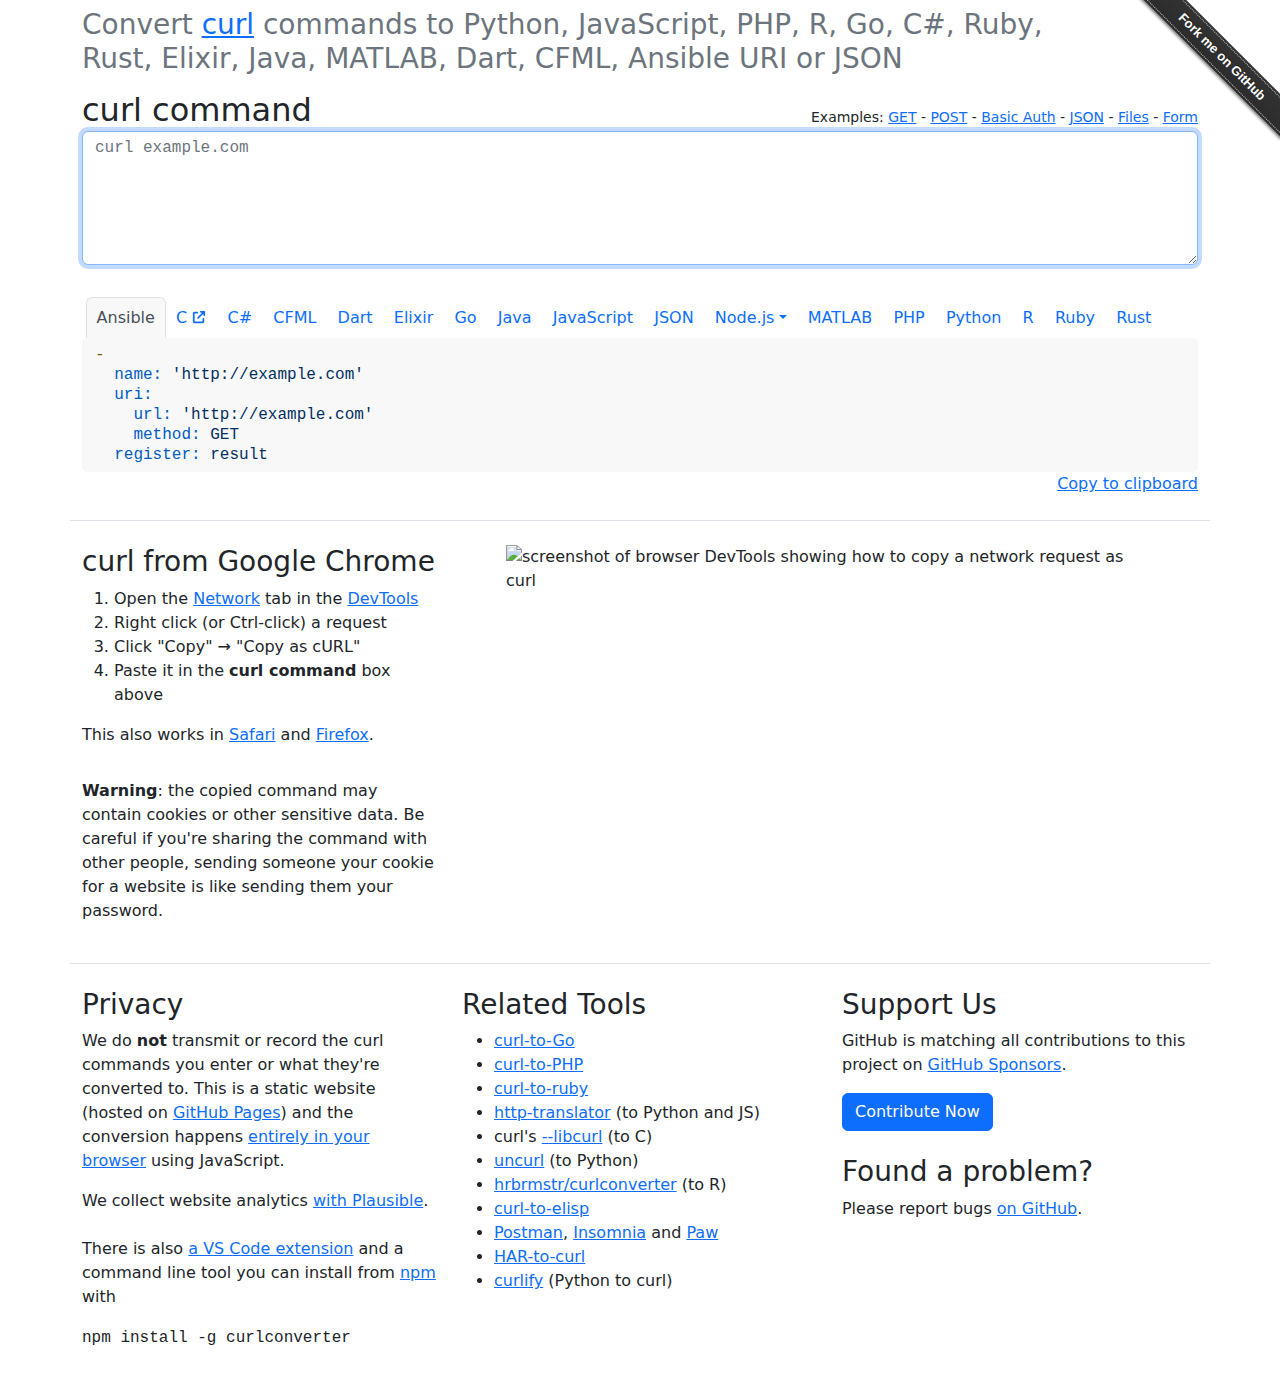
==== commit d5259e63: "Deploying to gh-pages from @ verhovsky/curlconverter.github.io@4c7a94f4c4992649b663ab70664e9077107cf" ====
--- a/ansible/index.html
+++ b/ansible/index.html
@@ -18,7 +18,7 @@
     <link rel="preload" href="/tree-sitter.wasm" type="application/wasm" as="fetch" crossorigin>
     <link rel="preload" href="/tree-sitter-bash.wasm" type="application/wasm" as="fetch" crossorigin>
 
-    <link rel="icon" href="favicon.ico" type="image/x-icon">
+    <link rel="icon" href="/favicon.ico" type="image/x-icon">
     <link rel="apple-touch-icon" href="/apple-touch-icon.png">
     <link rel="manifest" href="/site.webmanifest">
 
@@ -33,7 +33,7 @@
   <div class="container-md py-2">
     <div class="row">
       <div class="col-8 col-sm-10 col-md-11">
-        <h3 class="text-muted d-none d-md-block">Convert <a href="https://curl.se/docs/manual.html">curl</a> commands to Python, JavaScript, PHP, R, Go, C#, Ruby, Rust, Elixir, Java, MATLAB, Dart, CFML, Ansible URI, Strest or JSON</h3>
+        <h3 class="text-muted d-none d-md-block">Convert <a href="https://curl.se/docs/manual.html">curl</a> commands to Python, JavaScript, PHP, R, Go, C#, Ruby, Rust, Elixir, Java, MATLAB, Dart, CFML, Ansible URI or JSON</h3>
         <h3 class="text-muted d-block d-md-none">Convert <a href="https://curl.se/docs/manual.html">curl</a> to Python, JavaScript and more</h3>
       </div>
     </div>
@@ -42,10 +42,10 @@
 
   <div class="container-xl pb-4">
     <div class="row pb-3">
-      <div class="col-12 col-sm-5 order-1">
+      <div class="col-12 col-sm-4 order-1">
         <h2 class="mb-sm-0">curl command</h2>
       </div>
-      <div class="col-12 col-sm-6 col-xl-7 order-3 order-sm-2 pt-sm-3 text-end">
+      <div class="col-12 col-md-7 col-xl-8 order-3 order-md-2 pt-md-3 text-end">
         <small class="examples align-top">
           Examples:
           <a id="get-example" href="#">GET</a>
@@ -53,9 +53,15 @@
           <a id="post-example" href="#">POST</a>
           -
           <a id="basic-auth-example" href="#">Basic Auth</a>
+          -
+          <a id="json-example" href="#">JSON</a>
+          -
+          <a id="files-example" href="#">Files</a>
+          -
+          <a id="form-example" href="#">Form</a>
         </small>
       </div>
-      <div class="col-12 order-2 order-sm-3 pb-sm-3">
+      <div class="col-12 order-2 order-md-3 pb-md-3">
         <textarea id="curl-code" class="form-control" placeholder="curl example.com" rows=6 spellcheck="false" autocorrect="off" autocapitalize="none" disabled></textarea>
       </div>
     </div>
@@ -84,7 +90,6 @@
           <option value="r">R</option>
           <option value="ruby">Ruby</option>
           <option value="rust">Rust</option>
-          <option value="strest">Strest</option>
         </select>
       </div>
       <ul class="nav nav-tabs d-none d-xl-flex px-3" id="language-navbar">
@@ -146,9 +151,6 @@
         </li>
         <li class="nav-item">
           <a class="nav-link" href="/rust/">Rust</a>
-        </li>
-        <li class="nav-item">
-          <a class="nav-link" href="/strest/">Strest</a>
         </li>
       </ul>
     </div>
--- a/main.css
+++ b/main.css
@@ -1,10 +1,3 @@
-@charset "UTF-8";/*!
- * Bootstrap  v5.2.2 (https://getbootstrap.com/)
- * Copyright 2011-2022 The Bootstrap Authors
- * Copyright 2011-2022 Twitter, Inc.
- * Licensed under MIT (https://github.com/twbs/bootstrap/blob/main/LICENSE)
- */:root{--bs-blue:#0d6efd;--bs-indigo:#6610f2;--bs-purple:#6f42c1;--bs-pink:#d63384;--bs-red:#dc3545;--bs-orange:#fd7e14;--bs-yellow:#ffc107;--bs-green:#198754;--bs-teal:#20c997;--bs-cyan:#0dcaf0;--bs-black:#000;--bs-white:#fff;--bs-gray:#6c757d;--bs-gray-dark:#343a40;--bs-gray-100:#f8f9fa;--bs-gray-200:#e9ecef;--bs-gray-300:#dee2e6;--bs-gray-400:#ced4da;--bs-gray-500:#adb5bd;--bs-gray-600:#6c757d;--bs-gray-700:#495057;--bs-gray-800:#343a40;--bs-gray-900:#212529;--bs-primary:#0d6efd;--bs-secondary:#6c757d;--bs-success:#198754;--bs-info:#0dcaf0;--bs-warning:#ffc107;--bs-danger:#dc3545;--bs-light:#f8f9fa;--bs-dark:#212529;--bs-primary-rgb:13,110,253;--bs-secondary-rgb:108,117,125;--bs-success-rgb:25,135,84;--bs-info-rgb:13,202,240;--bs-warning-rgb:255,193,7;--bs-danger-rgb:220,53,69;--bs-light-rgb:248,249,250;--bs-dark-rgb:33,37,41;--bs-white-rgb:255,255,255;--bs-black-rgb:0,0,0;--bs-body-color-rgb:33,37,41;--bs-body-bg-rgb:255,255,255;--bs-font-sans-serif:system-ui,-apple-system,"Segoe UI",Roboto,"Helvetica Neue","Noto Sans","Liberation Sans",Arial,sans-serif,"Apple Color Emoji","Segoe UI Emoji","Segoe UI Symbol","Noto Color Emoji";--bs-font-monospace:SFMono-Regular,Menlo,Monaco,Consolas,"Liberation Mono","Courier New",monospace;--bs-gradient:linear-gradient(180deg, rgba(255, 255, 255, 0.15), rgba(255, 255, 255, 0));--bs-body-font-family:var(--bs-font-sans-serif);--bs-body-font-size:1rem;--bs-body-font-weight:400;--bs-body-line-height:1.5;--bs-body-color:#212529;--bs-body-bg:#fff;--bs-border-width:1px;--bs-border-style:solid;--bs-border-color:#dee2e6;--bs-border-color-translucent:rgba(0, 0, 0, 0.175);--bs-border-radius:0.375rem;--bs-border-radius-sm:0.25rem;--bs-border-radius-lg:0.5rem;--bs-border-radius-xl:1rem;--bs-border-radius-2xl:2rem;--bs-border-radius-pill:50rem;--bs-link-color:#0d6efd;--bs-link-hover-color:#0a58ca;--bs-code-color:#d63384;--bs-highlight-bg:#fff3cd}*,::after,::before{box-sizing:border-box}@media (prefers-reduced-motion:no-preference){:root{scroll-behavior:smooth}}body{margin:0;font-family:var(--bs-body-font-family);font-size:var(--bs-body-font-size);font-weight:var(--bs-body-font-weight);line-height:var(--bs-body-line-height);color:var(--bs-body-color);text-align:var(--bs-body-text-align);background-color:var(--bs-body-bg);-webkit-text-size-adjust:100%;-webkit-tap-highlight-color:transparent}hr{margin:1rem 0;color:inherit;border:0;border-top:1px solid;opacity:.25}.h1,.h2,.h3,.h4,.h5,.h6,h1,h2,h3,h4,h5,h6{margin-top:0;margin-bottom:.5rem;font-weight:500;line-height:1.2}.h1,h1{font-size:calc(1.375rem + 1.5vw)}@media (min-width:1200px){.h1,h1{font-size:2.5rem}}.h2,h2{font-size:calc(1.325rem + .9vw)}@media (min-width:1200px){.h2,h2{font-size:2rem}}.h3,h3{font-size:calc(1.3rem + .6vw)}@media (min-width:1200px){.h3,h3{font-size:1.75rem}}.h4,h4{font-size:calc(1.275rem + .3vw)}@media (min-width:1200px){.h4,h4{font-size:1.5rem}}.h5,h5{font-size:1.25rem}.h6,h6{font-size:1rem}p{margin-top:0;margin-bottom:1rem}abbr[title]{-webkit-text-decoration:underline dotted;text-decoration:underline dotted;cursor:help;-webkit-text-decoration-skip-ink:none;text-decoration-skip-ink:none}address{margin-bottom:1rem;font-style:normal;line-height:inherit}ol,ul{padding-left:2rem}dl,ol,ul{margin-top:0;margin-bottom:1rem}ol ol,ol ul,ul ol,ul ul{margin-bottom:0}dt{font-weight:700}dd{margin-bottom:.5rem;margin-left:0}blockquote{margin:0 0 1rem}b,strong{font-weight:bolder}.small,small{font-size:.875em}.mark,mark{padding:.1875em;background-color:var(--bs-highlight-bg)}sub,sup{position:relative;font-size:.75em;line-height:0;vertical-align:baseline}sub{bottom:-.25em}sup{top:-.5em}a{color:var(--bs-link-color);text-decoration:underline}a:hover{color:var(--bs-link-hover-color)}a:not([href]):not([class]),a:not([href]):not([class]):hover{color:inherit;text-decoration:none}code,kbd,pre,samp{font-family:var(--bs-font-monospace);font-size:1em}pre{display:block;margin-top:0;margin-bottom:1rem;overflow:auto;font-size:.875em}pre code{font-size:inherit;color:inherit;word-break:normal}code{font-size:.875em;color:var(--bs-code-color);word-wrap:break-word}a>code{color:inherit}kbd{padding:.1875rem .375rem;font-size:.875em;color:var(--bs-body-bg);background-color:var(--bs-body-color);border-radius:.25rem}kbd kbd{padding:0;font-size:1em}figure{margin:0 0 1rem}img,svg{vertical-align:middle}table{caption-side:bottom;border-collapse:collapse}caption{padding-top:.5rem;padding-bottom:.5rem;color:#6c757d;text-align:left}th{text-align:inherit;text-align:-webkit-match-parent}tbody,td,tfoot,th,thead,tr{border-color:inherit;border-style:solid;border-width:0}label{display:inline-block}button{border-radius:0}button:focus:not(:focus-visible){outline:0}button,input,optgroup,select,textarea{margin:0;font-family:inherit;font-size:inherit;line-height:inherit}button,select{text-transform:none}[role=button]{cursor:pointer}select{word-wrap:normal}select:disabled{opacity:1}[list]:not([type=date]):not([type=datetime-local]):not([type=month]):not([type=week]):not([type=time])::-webkit-calendar-picker-indicator{display:none!important}[type=button],[type=reset],[type=submit],button{-webkit-appearance:button}[type=button]:not(:disabled),[type=reset]:not(:disabled),[type=submit]:not(:disabled),button:not(:disabled){cursor:pointer}::-moz-focus-inner{padding:0;border-style:none}textarea{resize:vertical}fieldset{min-width:0;padding:0;margin:0;border:0}legend{float:left;width:100%;padding:0;margin-bottom:.5rem;font-size:calc(1.275rem + .3vw);line-height:inherit}@media (min-width:1200px){legend{font-size:1.5rem}}legend+*{clear:left}::-webkit-datetime-edit-day-field,::-webkit-datetime-edit-fields-wrapper,::-webkit-datetime-edit-hour-field,::-webkit-datetime-edit-minute,::-webkit-datetime-edit-month-field,::-webkit-datetime-edit-text,::-webkit-datetime-edit-year-field{padding:0}::-webkit-inner-spin-button{height:auto}[type=search]{outline-offset:-2px;-webkit-appearance:textfield}::-webkit-search-decoration{-webkit-appearance:none}::-webkit-color-swatch-wrapper{padding:0}::-webkit-file-upload-button{font:inherit;-webkit-appearance:button}::file-selector-button{font:inherit;-webkit-appearance:button}output{display:inline-block}iframe{border:0}summary{display:list-item;cursor:pointer}progress{vertical-align:baseline}[hidden]{display:none!important}.lead{font-size:1.25rem;font-weight:300}.display-1{font-size:calc(1.625rem + 4.5vw);font-weight:300;line-height:1.2}@media (min-width:1200px){.display-1{font-size:5rem}}.display-2{font-size:calc(1.575rem + 3.9vw);font-weight:300;line-height:1.2}@media (min-width:1200px){.display-2{font-size:4.5rem}}.display-3{font-size:calc(1.525rem + 3.3vw);font-weight:300;line-height:1.2}@media (min-width:1200px){.display-3{font-size:4rem}}.display-4{font-size:calc(1.475rem + 2.7vw);font-weight:300;line-height:1.2}@media (min-width:1200px){.display-4{font-size:3.5rem}}.display-5{font-size:calc(1.425rem + 2.1vw);font-weight:300;line-height:1.2}@media (min-width:1200px){.display-5{font-size:3rem}}.display-6{font-size:calc(1.375rem + 1.5vw);font-weight:300;line-height:1.2}@media (min-width:1200px){.display-6{font-size:2.5rem}}.list-unstyled{padding-left:0;list-style:none}.list-inline{padding-left:0;list-style:none}.list-inline-item{display:inline-block}.list-inline-item:not(:last-child){margin-right:.5rem}.initialism{font-size:.875em;text-transform:uppercase}.blockquote{margin-bottom:1rem;font-size:1.25rem}.blockquote>:last-child{margin-bottom:0}.blockquote-footer{margin-top:-1rem;margin-bottom:1rem;font-size:.875em;color:#6c757d}.blockquote-footer::before{content:"— "}.img-fluid{max-width:100%;height:auto}.img-thumbnail{padding:.25rem;background-color:#fff;border:1px solid var(--bs-border-color);border-radius:.375rem;max-width:100%;height:auto}.figure{display:inline-block}.figure-img{margin-bottom:.5rem;line-height:1}.figure-caption{font-size:.875em;color:#6c757d}.container,.container-fluid,.container-lg,.container-md,.container-sm,.container-xl,.container-xxl{--bs-gutter-x:1.5rem;--bs-gutter-y:0;width:100%;padding-right:calc(var(--bs-gutter-x) * .5);padding-left:calc(var(--bs-gutter-x) * .5);margin-right:auto;margin-left:auto}@media (min-width:576px){.container,.container-sm{max-width:540px}}@media (min-width:768px){.container,.container-md,.container-sm{max-width:720px}}@media (min-width:992px){.container,.container-lg,.container-md,.container-sm{max-width:960px}}@media (min-width:1200px){.container,.container-lg,.container-md,.container-sm,.container-xl{max-width:1140px}}@media (min-width:1400px){.container,.container-lg,.container-md,.container-sm,.container-xl,.container-xxl{max-width:1320px}}.row{--bs-gutter-x:1.5rem;--bs-gutter-y:0;display:flex;flex-wrap:wrap;margin-top:calc(-1 * var(--bs-gutter-y));margin-right:calc(-.5 * var(--bs-gutter-x));margin-left:calc(-.5 * var(--bs-gutter-x))}.row>*{flex-shrink:0;width:100%;max-width:100%;padding-right:calc(var(--bs-gutter-x) * .5);padding-left:calc(var(--bs-gutter-x) * .5);margin-top:var(--bs-gutter-y)}.col{flex:1 0 0%}.row-cols-auto>*{flex:0 0 auto;width:auto}.row-cols-1>*{flex:0 0 auto;width:100%}.row-cols-2>*{flex:0 0 auto;width:50%}.row-cols-3>*{flex:0 0 auto;width:33.3333333333%}.row-cols-4>*{flex:0 0 auto;width:25%}.row-cols-5>*{flex:0 0 auto;width:20%}.row-cols-6>*{flex:0 0 auto;width:16.6666666667%}.col-auto{flex:0 0 auto;width:auto}.col-1{flex:0 0 auto;width:8.33333333%}.col-2{flex:0 0 auto;width:16.66666667%}.col-3{flex:0 0 auto;width:25%}.col-4{flex:0 0 auto;width:33.33333333%}.col-5{flex:0 0 auto;width:41.66666667%}.col-6{flex:0 0 auto;width:50%}.col-7{flex:0 0 auto;width:58.33333333%}.col-8{flex:0 0 auto;width:66.66666667%}.col-9{flex:0 0 auto;width:75%}.col-10{flex:0 0 auto;width:83.33333333%}.col-11{flex:0 0 auto;width:91.66666667%}.col-12{flex:0 0 auto;width:100%}.offset-1{margin-left:8.33333333%}.offset-2{margin-left:16.66666667%}.offset-3{margin-left:25%}.offset-4{margin-left:33.33333333%}.offset-5{margin-left:41.66666667%}.offset-6{margin-left:50%}.offset-7{margin-left:58.33333333%}.offset-8{margin-left:66.66666667%}.offset-9{margin-left:75%}.offset-10{margin-left:83.33333333%}.offset-11{margin-left:91.66666667%}.g-0,.gx-0{--bs-gutter-x:0}.g-0,.gy-0{--bs-gutter-y:0}.g-1,.gx-1{--bs-gutter-x:0.25rem}.g-1,.gy-1{--bs-gutter-y:0.25rem}.g-2,.gx-2{--bs-gutter-x:0.5rem}.g-2,.gy-2{--bs-gutter-y:0.5rem}.g-3,.gx-3{--bs-gutter-x:1rem}.g-3,.gy-3{--bs-gutter-y:1rem}.g-4,.gx-4{--bs-gutter-x:1.5rem}.g-4,.gy-4{--bs-gutter-y:1.5rem}.g-5,.gx-5{--bs-gutter-x:3rem}.g-5,.gy-5{--bs-gutter-y:3rem}@media (min-width:576px){.col-sm{flex:1 0 0%}.row-cols-sm-auto>*{flex:0 0 auto;width:auto}.row-cols-sm-1>*{flex:0 0 auto;width:100%}.row-cols-sm-2>*{flex:0 0 auto;width:50%}.row-cols-sm-3>*{flex:0 0 auto;width:33.3333333333%}.row-cols-sm-4>*{flex:0 0 auto;width:25%}.row-cols-sm-5>*{flex:0 0 auto;width:20%}.row-cols-sm-6>*{flex:0 0 auto;width:16.6666666667%}.col-sm-auto{flex:0 0 auto;width:auto}.col-sm-1{flex:0 0 auto;width:8.33333333%}.col-sm-2{flex:0 0 auto;width:16.66666667%}.col-sm-3{flex:0 0 auto;width:25%}.col-sm-4{flex:0 0 auto;width:33.33333333%}.col-sm-5{flex:0 0 auto;width:41.66666667%}.col-sm-6{flex:0 0 auto;width:50%}.col-sm-7{flex:0 0 auto;width:58.33333333%}.col-sm-8{flex:0 0 auto;width:66.66666667%}.col-sm-9{flex:0 0 auto;width:75%}.col-sm-10{flex:0 0 auto;width:83.33333333%}.col-sm-11{flex:0 0 auto;width:91.66666667%}.col-sm-12{flex:0 0 auto;width:100%}.offset-sm-0{margin-left:0}.offset-sm-1{margin-left:8.33333333%}.offset-sm-2{margin-left:16.66666667%}.offset-sm-3{margin-left:25%}.offset-sm-4{margin-left:33.33333333%}.offset-sm-5{margin-left:41.66666667%}.offset-sm-6{margin-left:50%}.offset-sm-7{margin-left:58.33333333%}.offset-sm-8{margin-left:66.66666667%}.offset-sm-9{margin-left:75%}.offset-sm-10{margin-left:83.33333333%}.offset-sm-11{margin-left:91.66666667%}.g-sm-0,.gx-sm-0{--bs-gutter-x:0}.g-sm-0,.gy-sm-0{--bs-gutter-y:0}.g-sm-1,.gx-sm-1{--bs-gutter-x:0.25rem}.g-sm-1,.gy-sm-1{--bs-gutter-y:0.25rem}.g-sm-2,.gx-sm-2{--bs-gutter-x:0.5rem}.g-sm-2,.gy-sm-2{--bs-gutter-y:0.5rem}.g-sm-3,.gx-sm-3{--bs-gutter-x:1rem}.g-sm-3,.gy-sm-3{--bs-gutter-y:1rem}.g-sm-4,.gx-sm-4{--bs-gutter-x:1.5rem}.g-sm-4,.gy-sm-4{--bs-gutter-y:1.5rem}.g-sm-5,.gx-sm-5{--bs-gutter-x:3rem}.g-sm-5,.gy-sm-5{--bs-gutter-y:3rem}}@media (min-width:768px){.col-md{flex:1 0 0%}.row-cols-md-auto>*{flex:0 0 auto;width:auto}.row-cols-md-1>*{flex:0 0 auto;width:100%}.row-cols-md-2>*{flex:0 0 auto;width:50%}.row-cols-md-3>*{flex:0 0 auto;width:33.3333333333%}.row-cols-md-4>*{flex:0 0 auto;width:25%}.row-cols-md-5>*{flex:0 0 auto;width:20%}.row-cols-md-6>*{flex:0 0 auto;width:16.6666666667%}.col-md-auto{flex:0 0 auto;width:auto}.col-md-1{flex:0 0 auto;width:8.33333333%}.col-md-2{flex:0 0 auto;width:16.66666667%}.col-md-3{flex:0 0 auto;width:25%}.col-md-4{flex:0 0 auto;width:33.33333333%}.col-md-5{flex:0 0 auto;width:41.66666667%}.col-md-6{flex:0 0 auto;width:50%}.col-md-7{flex:0 0 auto;width:58.33333333%}.col-md-8{flex:0 0 auto;width:66.66666667%}.col-md-9{flex:0 0 auto;width:75%}.col-md-10{flex:0 0 auto;width:83.33333333%}.col-md-11{flex:0 0 auto;width:91.66666667%}.col-md-12{flex:0 0 auto;width:100%}.offset-md-0{margin-left:0}.offset-md-1{margin-left:8.33333333%}.offset-md-2{margin-left:16.66666667%}.offset-md-3{margin-left:25%}.offset-md-4{margin-left:33.33333333%}.offset-md-5{margin-left:41.66666667%}.offset-md-6{margin-left:50%}.offset-md-7{margin-left:58.33333333%}.offset-md-8{margin-left:66.66666667%}.offset-md-9{margin-left:75%}.offset-md-10{margin-left:83.33333333%}.offset-md-11{margin-left:91.66666667%}.g-md-0,.gx-md-0{--bs-gutter-x:0}.g-md-0,.gy-md-0{--bs-gutter-y:0}.g-md-1,.gx-md-1{--bs-gutter-x:0.25rem}.g-md-1,.gy-md-1{--bs-gutter-y:0.25rem}.g-md-2,.gx-md-2{--bs-gutter-x:0.5rem}.g-md-2,.gy-md-2{--bs-gutter-y:0.5rem}.g-md-3,.gx-md-3{--bs-gutter-x:1rem}.g-md-3,.gy-md-3{--bs-gutter-y:1rem}.g-md-4,.gx-md-4{--bs-gutter-x:1.5rem}.g-md-4,.gy-md-4{--bs-gutter-y:1.5rem}.g-md-5,.gx-md-5{--bs-gutter-x:3rem}.g-md-5,.gy-md-5{--bs-gutter-y:3rem}}@media (min-width:992px){.col-lg{flex:1 0 0%}.row-cols-lg-auto>*{flex:0 0 auto;width:auto}.row-cols-lg-1>*{flex:0 0 auto;width:100%}.row-cols-lg-2>*{flex:0 0 auto;width:50%}.row-cols-lg-3>*{flex:0 0 auto;width:33.3333333333%}.row-cols-lg-4>*{flex:0 0 auto;width:25%}.row-cols-lg-5>*{flex:0 0 auto;width:20%}.row-cols-lg-6>*{flex:0 0 auto;width:16.6666666667%}.col-lg-auto{flex:0 0 auto;width:auto}.col-lg-1{flex:0 0 auto;width:8.33333333%}.col-lg-2{flex:0 0 auto;width:16.66666667%}.col-lg-3{flex:0 0 auto;width:25%}.col-lg-4{flex:0 0 auto;width:33.33333333%}.col-lg-5{flex:0 0 auto;width:41.66666667%}.col-lg-6{flex:0 0 auto;width:50%}.col-lg-7{flex:0 0 auto;width:58.33333333%}.col-lg-8{flex:0 0 auto;width:66.66666667%}.col-lg-9{flex:0 0 auto;width:75%}.col-lg-10{flex:0 0 auto;width:83.33333333%}.col-lg-11{flex:0 0 auto;width:91.66666667%}.col-lg-12{flex:0 0 auto;width:100%}.offset-lg-0{margin-left:0}.offset-lg-1{margin-left:8.33333333%}.offset-lg-2{margin-left:16.66666667%}.offset-lg-3{margin-left:25%}.offset-lg-4{margin-left:33.33333333%}.offset-lg-5{margin-left:41.66666667%}.offset-lg-6{margin-left:50%}.offset-lg-7{margin-left:58.33333333%}.offset-lg-8{margin-left:66.66666667%}.offset-lg-9{margin-left:75%}.offset-lg-10{margin-left:83.33333333%}.offset-lg-11{margin-left:91.66666667%}.g-lg-0,.gx-lg-0{--bs-gutter-x:0}.g-lg-0,.gy-lg-0{--bs-gutter-y:0}.g-lg-1,.gx-lg-1{--bs-gutter-x:0.25rem}.g-lg-1,.gy-lg-1{--bs-gutter-y:0.25rem}.g-lg-2,.gx-lg-2{--bs-gutter-x:0.5rem}.g-lg-2,.gy-lg-2{--bs-gutter-y:0.5rem}.g-lg-3,.gx-lg-3{--bs-gutter-x:1rem}.g-lg-3,.gy-lg-3{--bs-gutter-y:1rem}.g-lg-4,.gx-lg-4{--bs-gutter-x:1.5rem}.g-lg-4,.gy-lg-4{--bs-gutter-y:1.5rem}.g-lg-5,.gx-lg-5{--bs-gutter-x:3rem}.g-lg-5,.gy-lg-5{--bs-gutter-y:3rem}}@media (min-width:1200px){.col-xl{flex:1 0 0%}.row-cols-xl-auto>*{flex:0 0 auto;width:auto}.row-cols-xl-1>*{flex:0 0 auto;width:100%}.row-cols-xl-2>*{flex:0 0 auto;width:50%}.row-cols-xl-3>*{flex:0 0 auto;width:33.3333333333%}.row-cols-xl-4>*{flex:0 0 auto;width:25%}.row-cols-xl-5>*{flex:0 0 auto;width:20%}.row-cols-xl-6>*{flex:0 0 auto;width:16.6666666667%}.col-xl-auto{flex:0 0 auto;width:auto}.col-xl-1{flex:0 0 auto;width:8.33333333%}.col-xl-2{flex:0 0 auto;width:16.66666667%}.col-xl-3{flex:0 0 auto;width:25%}.col-xl-4{flex:0 0 auto;width:33.33333333%}.col-xl-5{flex:0 0 auto;width:41.66666667%}.col-xl-6{flex:0 0 auto;width:50%}.col-xl-7{flex:0 0 auto;width:58.33333333%}.col-xl-8{flex:0 0 auto;width:66.66666667%}.col-xl-9{flex:0 0 auto;width:75%}.col-xl-10{flex:0 0 auto;width:83.33333333%}.col-xl-11{flex:0 0 auto;width:91.66666667%}.col-xl-12{flex:0 0 auto;width:100%}.offset-xl-0{margin-left:0}.offset-xl-1{margin-left:8.33333333%}.offset-xl-2{margin-left:16.66666667%}.offset-xl-3{margin-left:25%}.offset-xl-4{margin-left:33.33333333%}.offset-xl-5{margin-left:41.66666667%}.offset-xl-6{margin-left:50%}.offset-xl-7{margin-left:58.33333333%}.offset-xl-8{margin-left:66.66666667%}.offset-xl-9{margin-left:75%}.offset-xl-10{margin-left:83.33333333%}.offset-xl-11{margin-left:91.66666667%}.g-xl-0,.gx-xl-0{--bs-gutter-x:0}.g-xl-0,.gy-xl-0{--bs-gutter-y:0}.g-xl-1,.gx-xl-1{--bs-gutter-x:0.25rem}.g-xl-1,.gy-xl-1{--bs-gutter-y:0.25rem}.g-xl-2,.gx-xl-2{--bs-gutter-x:0.5rem}.g-xl-2,.gy-xl-2{--bs-gutter-y:0.5rem}.g-xl-3,.gx-xl-3{--bs-gutter-x:1rem}.g-xl-3,.gy-xl-3{--bs-gutter-y:1rem}.g-xl-4,.gx-xl-4{--bs-gutter-x:1.5rem}.g-xl-4,.gy-xl-4{--bs-gutter-y:1.5rem}.g-xl-5,.gx-xl-5{--bs-gutter-x:3rem}.g-xl-5,.gy-xl-5{--bs-gutter-y:3rem}}@media (min-width:1400px){.col-xxl{flex:1 0 0%}.row-cols-xxl-auto>*{flex:0 0 auto;width:auto}.row-cols-xxl-1>*{flex:0 0 auto;width:100%}.row-cols-xxl-2>*{flex:0 0 auto;width:50%}.row-cols-xxl-3>*{flex:0 0 auto;width:33.3333333333%}.row-cols-xxl-4>*{flex:0 0 auto;width:25%}.row-cols-xxl-5>*{flex:0 0 auto;width:20%}.row-cols-xxl-6>*{flex:0 0 auto;width:16.6666666667%}.col-xxl-auto{flex:0 0 auto;width:auto}.col-xxl-1{flex:0 0 auto;width:8.33333333%}.col-xxl-2{flex:0 0 auto;width:16.66666667%}.col-xxl-3{flex:0 0 auto;width:25%}.col-xxl-4{flex:0 0 auto;width:33.33333333%}.col-xxl-5{flex:0 0 auto;width:41.66666667%}.col-xxl-6{flex:0 0 auto;width:50%}.col-xxl-7{flex:0 0 auto;width:58.33333333%}.col-xxl-8{flex:0 0 auto;width:66.66666667%}.col-xxl-9{flex:0 0 auto;width:75%}.col-xxl-10{flex:0 0 auto;width:83.33333333%}.col-xxl-11{flex:0 0 auto;width:91.66666667%}.col-xxl-12{flex:0 0 auto;width:100%}.offset-xxl-0{margin-left:0}.offset-xxl-1{margin-left:8.33333333%}.offset-xxl-2{margin-left:16.66666667%}.offset-xxl-3{margin-left:25%}.offset-xxl-4{margin-left:33.33333333%}.offset-xxl-5{margin-left:41.66666667%}.offset-xxl-6{margin-left:50%}.offset-xxl-7{margin-left:58.33333333%}.offset-xxl-8{margin-left:66.66666667%}.offset-xxl-9{margin-left:75%}.offset-xxl-10{margin-left:83.33333333%}.offset-xxl-11{margin-left:91.66666667%}.g-xxl-0,.gx-xxl-0{--bs-gutter-x:0}.g-xxl-0,.gy-xxl-0{--bs-gutter-y:0}.g-xxl-1,.gx-xxl-1{--bs-gutter-x:0.25rem}.g-xxl-1,.gy-xxl-1{--bs-gutter-y:0.25rem}.g-xxl-2,.gx-xxl-2{--bs-gutter-x:0.5rem}.g-xxl-2,.gy-xxl-2{--bs-gutter-y:0.5rem}.g-xxl-3,.gx-xxl-3{--bs-gutter-x:1rem}.g-xxl-3,.gy-xxl-3{--bs-gutter-y:1rem}.g-xxl-4,.gx-xxl-4{--bs-gutter-x:1.5rem}.g-xxl-4,.gy-xxl-4{--bs-gutter-y:1.5rem}.g-xxl-5,.gx-xxl-5{--bs-gutter-x:3rem}.g-xxl-5,.gy-xxl-5{--bs-gutter-y:3rem}}.table{--bs-table-color:var(--bs-body-color);--bs-table-bg:transparent;--bs-table-border-color:var(--bs-border-color);--bs-table-accent-bg:transparent;--bs-table-striped-color:var(--bs-body-color);--bs-table-striped-bg:rgba(0, 0, 0, 0.05);--bs-table-active-color:var(--bs-body-color);--bs-table-active-bg:rgba(0, 0, 0, 0.1);--bs-table-hover-color:var(--bs-body-color);--bs-table-hover-bg:rgba(0, 0, 0, 0.075);width:100%;margin-bottom:1rem;color:var(--bs-table-color);vertical-align:top;border-color:var(--bs-table-border-color)}.table>:not(caption)>*>*{padding:.5rem .5rem;background-color:var(--bs-table-bg);border-bottom-width:1px;box-shadow:inset 0 0 0 9999px var(--bs-table-accent-bg)}.table>tbody{vertical-align:inherit}.table>thead{vertical-align:bottom}.table-group-divider{border-top:2px solid currentcolor}.caption-top{caption-side:top}.table-sm>:not(caption)>*>*{padding:.25rem .25rem}.table-bordered>:not(caption)>*{border-width:1px 0}.table-bordered>:not(caption)>*>*{border-width:0 1px}.table-borderless>:not(caption)>*>*{border-bottom-width:0}.table-borderless>:not(:first-child){border-top-width:0}.table-striped>tbody>tr:nth-of-type(odd)>*{--bs-table-accent-bg:var(--bs-table-striped-bg);color:var(--bs-table-striped-color)}.table-striped-columns>:not(caption)>tr>:nth-child(2n){--bs-table-accent-bg:var(--bs-table-striped-bg);color:var(--bs-table-striped-color)}.table-active{--bs-table-accent-bg:var(--bs-table-active-bg);color:var(--bs-table-active-color)}.table-hover>tbody>tr:hover>*{--bs-table-accent-bg:var(--bs-table-hover-bg);color:var(--bs-table-hover-color)}.table-primary{--bs-table-color:#000;--bs-table-bg:#cfe2ff;--bs-table-border-color:#bacbe6;--bs-table-striped-bg:#c5d7f2;--bs-table-striped-color:#000;--bs-table-active-bg:#bacbe6;--bs-table-active-color:#000;--bs-table-hover-bg:#bfd1ec;--bs-table-hover-color:#000;color:var(--bs-table-color);border-color:var(--bs-table-border-color)}.table-secondary{--bs-table-color:#000;--bs-table-bg:#e2e3e5;--bs-table-border-color:#cbccce;--bs-table-striped-bg:#d7d8da;--bs-table-striped-color:#000;--bs-table-active-bg:#cbccce;--bs-table-active-color:#000;--bs-table-hover-bg:#d1d2d4;--bs-table-hover-color:#000;color:var(--bs-table-color);border-color:var(--bs-table-border-color)}.table-success{--bs-table-color:#000;--bs-table-bg:#d1e7dd;--bs-table-border-color:#bcd0c7;--bs-table-striped-bg:#c7dbd2;--bs-table-striped-color:#000;--bs-table-active-bg:#bcd0c7;--bs-table-active-color:#000;--bs-table-hover-bg:#c1d6cc;--bs-table-hover-color:#000;color:var(--bs-table-color);border-color:var(--bs-table-border-color)}.table-info{--bs-table-color:#000;--bs-table-bg:#cff4fc;--bs-table-border-color:#badce3;--bs-table-striped-bg:#c5e8ef;--bs-table-striped-color:#000;--bs-table-active-bg:#badce3;--bs-table-active-color:#000;--bs-table-hover-bg:#bfe2e9;--bs-table-hover-color:#000;color:var(--bs-table-color);border-color:var(--bs-table-border-color)}.table-warning{--bs-table-color:#000;--bs-table-bg:#fff3cd;--bs-table-border-color:#e6dbb9;--bs-table-striped-bg:#f2e7c3;--bs-table-striped-color:#000;--bs-table-active-bg:#e6dbb9;--bs-table-active-color:#000;--bs-table-hover-bg:#ece1be;--bs-table-hover-color:#000;color:var(--bs-table-color);border-color:var(--bs-table-border-color)}.table-danger{--bs-table-color:#000;--bs-table-bg:#f8d7da;--bs-table-border-color:#dfc2c4;--bs-table-striped-bg:#eccccf;--bs-table-striped-color:#000;--bs-table-active-bg:#dfc2c4;--bs-table-active-color:#000;--bs-table-hover-bg:#e5c7ca;--bs-table-hover-color:#000;color:var(--bs-table-color);border-color:var(--bs-table-border-color)}.table-light{--bs-table-color:#000;--bs-table-bg:#f8f9fa;--bs-table-border-color:#dfe0e1;--bs-table-striped-bg:#ecedee;--bs-table-striped-color:#000;--bs-table-active-bg:#dfe0e1;--bs-table-active-color:#000;--bs-table-hover-bg:#e5e6e7;--bs-table-hover-color:#000;color:var(--bs-table-color);border-color:var(--bs-table-border-color)}.table-dark{--bs-table-color:#fff;--bs-table-bg:#212529;--bs-table-border-color:#373b3e;--bs-table-striped-bg:#2c3034;--bs-table-striped-color:#fff;--bs-table-active-bg:#373b3e;--bs-table-active-color:#fff;--bs-table-hover-bg:#323539;--bs-table-hover-color:#fff;color:var(--bs-table-color);border-color:var(--bs-table-border-color)}.table-responsive{overflow-x:auto;-webkit-overflow-scrolling:touch}@media (max-width:575.98px){.table-responsive-sm{overflow-x:auto;-webkit-overflow-scrolling:touch}}@media (max-width:767.98px){.table-responsive-md{overflow-x:auto;-webkit-overflow-scrolling:touch}}@media (max-width:991.98px){.table-responsive-lg{overflow-x:auto;-webkit-overflow-scrolling:touch}}@media (max-width:1199.98px){.table-responsive-xl{overflow-x:auto;-webkit-overflow-scrolling:touch}}@media (max-width:1399.98px){.table-responsive-xxl{overflow-x:auto;-webkit-overflow-scrolling:touch}}.form-label{margin-bottom:.5rem}.col-form-label{padding-top:calc(.375rem + 1px);padding-bottom:calc(.375rem + 1px);margin-bottom:0;font-size:inherit;line-height:1.5}.col-form-label-lg{padding-top:calc(.5rem + 1px);padding-bottom:calc(.5rem + 1px);font-size:1.25rem}.col-form-label-sm{padding-top:calc(.25rem + 1px);padding-bottom:calc(.25rem + 1px);font-size:.875rem}.form-text{margin-top:.25rem;font-size:.875em;color:#6c757d}.form-control{display:block;width:100%;padding:.375rem .75rem;font-size:1rem;font-weight:400;line-height:1.5;color:#212529;background-color:#fff;background-clip:padding-box;border:1px solid #ced4da;-webkit-appearance:none;-moz-appearance:none;appearance:none;border-radius:.375rem;transition:border-color .15s ease-in-out,box-shadow .15s ease-in-out}@media (prefers-reduced-motion:reduce){.form-control{transition:none}}.form-control[type=file]{overflow:hidden}.form-control[type=file]:not(:disabled):not([readonly]){cursor:pointer}.form-control:focus{color:#212529;background-color:#fff;border-color:#86b7fe;outline:0;box-shadow:0 0 0 .25rem rgba(13,110,253,.25)}.form-control::-webkit-date-and-time-value{height:1.5em}.form-control::-moz-placeholder{color:#6c757d;opacity:1}.form-control::placeholder{color:#6c757d;opacity:1}.form-control:disabled{background-color:#e9ecef;opacity:1}.form-control::-webkit-file-upload-button{padding:.375rem .75rem;margin:-.375rem -.75rem;-webkit-margin-end:.75rem;margin-inline-end:.75rem;color:#212529;background-color:#e9ecef;pointer-events:none;border-color:inherit;border-style:solid;border-width:0;border-inline-end-width:1px;border-radius:0;-webkit-transition:color .15s ease-in-out,background-color .15s ease-in-out,border-color .15s ease-in-out,box-shadow .15s ease-in-out;transition:color .15s ease-in-out,background-color .15s ease-in-out,border-color .15s ease-in-out,box-shadow .15s ease-in-out}.form-control::file-selector-button{padding:.375rem .75rem;margin:-.375rem -.75rem;-webkit-margin-end:.75rem;margin-inline-end:.75rem;color:#212529;background-color:#e9ecef;pointer-events:none;border-color:inherit;border-style:solid;border-width:0;border-inline-end-width:1px;border-radius:0;transition:color .15s ease-in-out,background-color .15s ease-in-out,border-color .15s ease-in-out,box-shadow .15s ease-in-out}@media (prefers-reduced-motion:reduce){.form-control::-webkit-file-upload-button{-webkit-transition:none;transition:none}.form-control::file-selector-button{transition:none}}.form-control:hover:not(:disabled):not([readonly])::-webkit-file-upload-button{background-color:#dde0e3}.form-control:hover:not(:disabled):not([readonly])::file-selector-button{background-color:#dde0e3}.form-control-plaintext{display:block;width:100%;padding:.375rem 0;margin-bottom:0;line-height:1.5;color:#212529;background-color:transparent;border:solid transparent;border-width:1px 0}.form-control-plaintext:focus{outline:0}.form-control-plaintext.form-control-lg,.form-control-plaintext.form-control-sm{padding-right:0;padding-left:0}.form-control-sm{min-height:calc(1.5em + .5rem + 2px);padding:.25rem .5rem;font-size:.875rem;border-radius:.25rem}.form-control-sm::-webkit-file-upload-button{padding:.25rem .5rem;margin:-.25rem -.5rem;-webkit-margin-end:.5rem;margin-inline-end:.5rem}.form-control-sm::file-selector-button{padding:.25rem .5rem;margin:-.25rem -.5rem;-webkit-margin-end:.5rem;margin-inline-end:.5rem}.form-control-lg{min-height:calc(1.5em + 1rem + 2px);padding:.5rem 1rem;font-size:1.25rem;border-radius:.5rem}.form-control-lg::-webkit-file-upload-button{padding:.5rem 1rem;margin:-.5rem -1rem;-webkit-margin-end:1rem;margin-inline-end:1rem}.form-control-lg::file-selector-button{padding:.5rem 1rem;margin:-.5rem -1rem;-webkit-margin-end:1rem;margin-inline-end:1rem}textarea.form-control{min-height:calc(1.5em + .75rem + 2px)}textarea.form-control-sm{min-height:calc(1.5em + .5rem + 2px)}textarea.form-control-lg{min-height:calc(1.5em + 1rem + 2px)}.form-control-color{width:3rem;height:calc(1.5em + .75rem + 2px);padding:.375rem}.form-control-color:not(:disabled):not([readonly]){cursor:pointer}.form-control-color::-moz-color-swatch{border:0!important;border-radius:.375rem}.form-control-color::-webkit-color-swatch{border-radius:.375rem}.form-control-color.form-control-sm{height:calc(1.5em + .5rem + 2px)}.form-control-color.form-control-lg{height:calc(1.5em + 1rem + 2px)}.form-select{display:block;width:100%;padding:.375rem 2.25rem .375rem .75rem;-moz-padding-start:calc(0.75rem - 3px);font-size:1rem;font-weight:400;line-height:1.5;color:#212529;background-color:#fff;background-image:url("data:image/svg+xml,%3csvg xmlns=%27http://www.w3.org/2000/svg%27 viewBox=%270 0 16 16%27%3e%3cpath fill=%27none%27 stroke=%27%23343a40%27 stroke-linecap=%27round%27 stroke-linejoin=%27round%27 stroke-width=%272%27 d=%27m2 5 6 6 6-6%27/%3e%3c/svg%3e");background-repeat:no-repeat;background-position:right .75rem center;background-size:16px 12px;border:1px solid #ced4da;border-radius:.375rem;transition:border-color .15s ease-in-out,box-shadow .15s ease-in-out;-webkit-appearance:none;-moz-appearance:none;appearance:none}@media (prefers-reduced-motion:reduce){.form-select{transition:none}}.form-select:focus{border-color:#86b7fe;outline:0;box-shadow:0 0 0 .25rem rgba(13,110,253,.25)}.form-select[multiple],.form-select[size]:not([size="1"]){padding-right:.75rem;background-image:none}.form-select:disabled{background-color:#e9ecef}.form-select:-moz-focusring{color:transparent;text-shadow:0 0 0 #212529}.form-select-sm{padding-top:.25rem;padding-bottom:.25rem;padding-left:.5rem;font-size:.875rem;border-radius:.25rem}.form-select-lg{padding-top:.5rem;padding-bottom:.5rem;padding-left:1rem;font-size:1.25rem;border-radius:.5rem}.form-check{display:block;min-height:1.5rem;padding-left:1.5em;margin-bottom:.125rem}.form-check .form-check-input{float:left;margin-left:-1.5em}.form-check-reverse{padding-right:1.5em;padding-left:0;text-align:right}.form-check-reverse .form-check-input{float:right;margin-right:-1.5em;margin-left:0}.form-check-input{width:1em;height:1em;margin-top:.25em;vertical-align:top;background-color:#fff;background-repeat:no-repeat;background-position:center;background-size:contain;border:1px solid rgba(0,0,0,.25);-webkit-appearance:none;-moz-appearance:none;appearance:none;-webkit-print-color-adjust:exact;color-adjust:exact;print-color-adjust:exact}.form-check-input[type=checkbox]{border-radius:.25em}.form-check-input[type=radio]{border-radius:50%}.form-check-input:active{filter:brightness(90%)}.form-check-input:focus{border-color:#86b7fe;outline:0;box-shadow:0 0 0 .25rem rgba(13,110,253,.25)}.form-check-input:checked{background-color:#0d6efd;border-color:#0d6efd}.form-check-input:checked[type=checkbox]{background-image:url("data:image/svg+xml,%3csvg xmlns=%27http://www.w3.org/2000/svg%27 viewBox=%270 0 20 20%27%3e%3cpath fill=%27none%27 stroke=%27%23fff%27 stroke-linecap=%27round%27 stroke-linejoin=%27round%27 stroke-width=%273%27 d=%27m6 10 3 3 6-6%27/%3e%3c/svg%3e")}.form-check-input:checked[type=radio]{background-image:url("data:image/svg+xml,%3csvg xmlns=%27http://www.w3.org/2000/svg%27 viewBox=%27-4 -4 8 8%27%3e%3ccircle r=%272%27 fill=%27%23fff%27/%3e%3c/svg%3e")}.form-check-input[type=checkbox]:indeterminate{background-color:#0d6efd;border-color:#0d6efd;background-image:url("data:image/svg+xml,%3csvg xmlns=%27http://www.w3.org/2000/svg%27 viewBox=%270 0 20 20%27%3e%3cpath fill=%27none%27 stroke=%27%23fff%27 stroke-linecap=%27round%27 stroke-linejoin=%27round%27 stroke-width=%273%27 d=%27M6 10h8%27/%3e%3c/svg%3e")}.form-check-input:disabled{pointer-events:none;filter:none;opacity:.5}.form-check-input:disabled~.form-check-label,.form-check-input[disabled]~.form-check-label{cursor:default;opacity:.5}.form-switch{padding-left:2.5em}.form-switch .form-check-input{width:2em;margin-left:-2.5em;background-image:url("data:image/svg+xml,%3csvg xmlns=%27http://www.w3.org/2000/svg%27 viewBox=%27-4 -4 8 8%27%3e%3ccircle r=%273%27 fill=%27rgba%280, 0, 0, 0.25%29%27/%3e%3c/svg%3e");background-position:left center;border-radius:2em;transition:background-position .15s ease-in-out}@media (prefers-reduced-motion:reduce){.form-switch .form-check-input{transition:none}}.form-switch .form-check-input:focus{background-image:url("data:image/svg+xml,%3csvg xmlns=%27http://www.w3.org/2000/svg%27 viewBox=%27-4 -4 8 8%27%3e%3ccircle r=%273%27 fill=%27%2386b7fe%27/%3e%3c/svg%3e")}.form-switch .form-check-input:checked{background-position:right center;background-image:url("data:image/svg+xml,%3csvg xmlns=%27http://www.w3.org/2000/svg%27 viewBox=%27-4 -4 8 8%27%3e%3ccircle r=%273%27 fill=%27%23fff%27/%3e%3c/svg%3e")}.form-switch.form-check-reverse{padding-right:2.5em;padding-left:0}.form-switch.form-check-reverse .form-check-input{margin-right:-2.5em;margin-left:0}.form-check-inline{display:inline-block;margin-right:1rem}.btn-check{position:absolute;clip:rect(0,0,0,0);pointer-events:none}.btn-check:disabled+.btn,.btn-check[disabled]+.btn{pointer-events:none;filter:none;opacity:.65}.form-range{width:100%;height:1.5rem;padding:0;background-color:transparent;-webkit-appearance:none;-moz-appearance:none;appearance:none}.form-range:focus{outline:0}.form-range:focus::-webkit-slider-thumb{box-shadow:0 0 0 1px #fff,0 0 0 .25rem rgba(13,110,253,.25)}.form-range:focus::-moz-range-thumb{box-shadow:0 0 0 1px #fff,0 0 0 .25rem rgba(13,110,253,.25)}.form-range::-moz-focus-outer{border:0}.form-range::-webkit-slider-thumb{width:1rem;height:1rem;margin-top:-.25rem;background-color:#0d6efd;border:0;border-radius:1rem;-webkit-transition:background-color .15s ease-in-out,border-color .15s ease-in-out,box-shadow .15s ease-in-out;transition:background-color .15s ease-in-out,border-color .15s ease-in-out,box-shadow .15s ease-in-out;-webkit-appearance:none;appearance:none}@media (prefers-reduced-motion:reduce){.form-range::-webkit-slider-thumb{-webkit-transition:none;transition:none}}.form-range::-webkit-slider-thumb:active{background-color:#b6d4fe}.form-range::-webkit-slider-runnable-track{width:100%;height:.5rem;color:transparent;cursor:pointer;background-color:#dee2e6;border-color:transparent;border-radius:1rem}.form-range::-moz-range-thumb{width:1rem;height:1rem;background-color:#0d6efd;border:0;border-radius:1rem;-moz-transition:background-color .15s ease-in-out,border-color .15s ease-in-out,box-shadow .15s ease-in-out;transition:background-color .15s ease-in-out,border-color .15s ease-in-out,box-shadow .15s ease-in-out;-moz-appearance:none;appearance:none}@media (prefers-reduced-motion:reduce){.form-range::-moz-range-thumb{-moz-transition:none;transition:none}}.form-range::-moz-range-thumb:active{background-color:#b6d4fe}.form-range::-moz-range-track{width:100%;height:.5rem;color:transparent;cursor:pointer;background-color:#dee2e6;border-color:transparent;border-radius:1rem}.form-range:disabled{pointer-events:none}.form-range:disabled::-webkit-slider-thumb{background-color:#adb5bd}.form-range:disabled::-moz-range-thumb{background-color:#adb5bd}.form-floating{position:relative}.form-floating>.form-control,.form-floating>.form-control-plaintext,.form-floating>.form-select{height:calc(3.5rem + 2px);line-height:1.25}.form-floating>label{position:absolute;top:0;left:0;width:100%;height:100%;padding:1rem .75rem;overflow:hidden;text-align:start;text-overflow:ellipsis;white-space:nowrap;pointer-events:none;border:1px solid transparent;transform-origin:0 0;transition:opacity .1s ease-in-out,transform .1s ease-in-out}@media (prefers-reduced-motion:reduce){.form-floating>label{transition:none}}.form-floating>.form-control,.form-floating>.form-control-plaintext{padding:1rem .75rem}.form-floating>.form-control-plaintext::-moz-placeholder,.form-floating>.form-control::-moz-placeholder{color:transparent}.form-floating>.form-control-plaintext::placeholder,.form-floating>.form-control::placeholder{color:transparent}.form-floating>.form-control-plaintext:not(:-moz-placeholder-shown),.form-floating>.form-control:not(:-moz-placeholder-shown){padding-top:1.625rem;padding-bottom:.625rem}.form-floating>.form-control-plaintext:focus,.form-floating>.form-control-plaintext:not(:placeholder-shown),.form-floating>.form-control:focus,.form-floating>.form-control:not(:placeholder-shown){padding-top:1.625rem;padding-bottom:.625rem}.form-floating>.form-control-plaintext:-webkit-autofill,.form-floating>.form-control:-webkit-autofill{padding-top:1.625rem;padding-bottom:.625rem}.form-floating>.form-select{padding-top:1.625rem;padding-bottom:.625rem}.form-floating>.form-control:not(:-moz-placeholder-shown)~label{opacity:.65;transform:scale(.85) translateY(-.5rem) translateX(.15rem)}.form-floating>.form-control-plaintext~label,.form-floating>.form-control:focus~label,.form-floating>.form-control:not(:placeholder-shown)~label,.form-floating>.form-select~label{opacity:.65;transform:scale(.85) translateY(-.5rem) translateX(.15rem)}.form-floating>.form-control:-webkit-autofill~label{opacity:.65;transform:scale(.85) translateY(-.5rem) translateX(.15rem)}.form-floating>.form-control-plaintext~label{border-width:1px 0}.input-group{position:relative;display:flex;flex-wrap:wrap;align-items:stretch;width:100%}.input-group>.form-control,.input-group>.form-floating,.input-group>.form-select{position:relative;flex:1 1 auto;width:1%;min-width:0}.input-group>.form-control:focus,.input-group>.form-floating:focus-within,.input-group>.form-select:focus{z-index:5}.input-group .btn{position:relative;z-index:2}.input-group .btn:focus{z-index:5}.input-group-text{display:flex;align-items:center;padding:.375rem .75rem;font-size:1rem;font-weight:400;line-height:1.5;color:#212529;text-align:center;white-space:nowrap;background-color:#e9ecef;border:1px solid #ced4da;border-radius:.375rem}.input-group-lg>.btn,.input-group-lg>.form-control,.input-group-lg>.form-select,.input-group-lg>.input-group-text{padding:.5rem 1rem;font-size:1.25rem;border-radius:.5rem}.input-group-sm>.btn,.input-group-sm>.form-control,.input-group-sm>.form-select,.input-group-sm>.input-group-text{padding:.25rem .5rem;font-size:.875rem;border-radius:.25rem}.input-group-lg>.form-select,.input-group-sm>.form-select{padding-right:3rem}.input-group:not(.has-validation)>.dropdown-toggle:nth-last-child(n+3),.input-group:not(.has-validation)>.form-floating:not(:last-child)>.form-control,.input-group:not(.has-validation)>.form-floating:not(:last-child)>.form-select,.input-group:not(.has-validation)>:not(:last-child):not(.dropdown-toggle):not(.dropdown-menu):not(.form-floating){border-top-right-radius:0;border-bottom-right-radius:0}.input-group.has-validation>.dropdown-toggle:nth-last-child(n+4),.input-group.has-validation>.form-floating:nth-last-child(n+3)>.form-control,.input-group.has-validation>.form-floating:nth-last-child(n+3)>.form-select,.input-group.has-validation>:nth-last-child(n+3):not(.dropdown-toggle):not(.dropdown-menu):not(.form-floating){border-top-right-radius:0;border-bottom-right-radius:0}.input-group>:not(:first-child):not(.dropdown-menu):not(.valid-tooltip):not(.valid-feedback):not(.invalid-tooltip):not(.invalid-feedback){margin-left:-1px;border-top-left-radius:0;border-bottom-left-radius:0}.input-group>.form-floating:not(:first-child)>.form-control,.input-group>.form-floating:not(:first-child)>.form-select{border-top-left-radius:0;border-bottom-left-radius:0}.valid-feedback{display:none;width:100%;margin-top:.25rem;font-size:.875em;color:#198754}.valid-tooltip{position:absolute;top:100%;z-index:5;display:none;max-width:100%;padding:.25rem .5rem;margin-top:.1rem;font-size:.875rem;color:#fff;background-color:rgba(25,135,84,.9);border-radius:.375rem}.is-valid~.valid-feedback,.is-valid~.valid-tooltip,.was-validated :valid~.valid-feedback,.was-validated :valid~.valid-tooltip{display:block}.form-control.is-valid,.was-validated .form-control:valid{border-color:#198754;padding-right:calc(1.5em + .75rem);background-image:url("data:image/svg+xml,%3csvg xmlns=%27http://www.w3.org/2000/svg%27 viewBox=%270 0 8 8%27%3e%3cpath fill=%27%23198754%27 d=%27M2.3 6.73.6 4.53c-.4-1.04.46-1.4 1.1-.8l1.1 1.4 3.4-3.8c.6-.63 1.6-.27 1.2.7l-4 4.6c-.43.5-.8.4-1.1.1z%27/%3e%3c/svg%3e");background-repeat:no-repeat;background-position:right calc(.375em + .1875rem) center;background-size:calc(.75em + .375rem) calc(.75em + .375rem)}.form-control.is-valid:focus,.was-validated .form-control:valid:focus{border-color:#198754;box-shadow:0 0 0 .25rem rgba(25,135,84,.25)}.was-validated textarea.form-control:valid,textarea.form-control.is-valid{padding-right:calc(1.5em + .75rem);background-position:top calc(.375em + .1875rem) right calc(.375em + .1875rem)}.form-select.is-valid,.was-validated .form-select:valid{border-color:#198754}.form-select.is-valid:not([multiple]):not([size]),.form-select.is-valid:not([multiple])[size="1"],.was-validated .form-select:valid:not([multiple]):not([size]),.was-validated .form-select:valid:not([multiple])[size="1"]{padding-right:4.125rem;background-image:url("data:image/svg+xml,%3csvg xmlns=%27http://www.w3.org/2000/svg%27 viewBox=%270 0 16 16%27%3e%3cpath fill=%27none%27 stroke=%27%23343a40%27 stroke-linecap=%27round%27 stroke-linejoin=%27round%27 stroke-width=%272%27 d=%27m2 5 6 6 6-6%27/%3e%3c/svg%3e"),url("data:image/svg+xml,%3csvg xmlns=%27http://www.w3.org/2000/svg%27 viewBox=%270 0 8 8%27%3e%3cpath fill=%27%23198754%27 d=%27M2.3 6.73.6 4.53c-.4-1.04.46-1.4 1.1-.8l1.1 1.4 3.4-3.8c.6-.63 1.6-.27 1.2.7l-4 4.6c-.43.5-.8.4-1.1.1z%27/%3e%3c/svg%3e");background-position:right .75rem center,center right 2.25rem;background-size:16px 12px,calc(.75em + .375rem) calc(.75em + .375rem)}.form-select.is-valid:focus,.was-validated .form-select:valid:focus{border-color:#198754;box-shadow:0 0 0 .25rem rgba(25,135,84,.25)}.form-control-color.is-valid,.was-validated .form-control-color:valid{width:calc(3rem + calc(1.5em + .75rem))}.form-check-input.is-valid,.was-validated .form-check-input:valid{border-color:#198754}.form-check-input.is-valid:checked,.was-validated .form-check-input:valid:checked{background-color:#198754}.form-check-input.is-valid:focus,.was-validated .form-check-input:valid:focus{box-shadow:0 0 0 .25rem rgba(25,135,84,.25)}.form-check-input.is-valid~.form-check-label,.was-validated .form-check-input:valid~.form-check-label{color:#198754}.form-check-inline .form-check-input~.valid-feedback{margin-left:.5em}.input-group>.form-control:not(:focus).is-valid,.input-group>.form-floating:not(:focus-within).is-valid,.input-group>.form-select:not(:focus).is-valid,.was-validated .input-group>.form-control:not(:focus):valid,.was-validated .input-group>.form-floating:not(:focus-within):valid,.was-validated .input-group>.form-select:not(:focus):valid{z-index:3}.invalid-feedback{display:none;width:100%;margin-top:.25rem;font-size:.875em;color:#dc3545}.invalid-tooltip{position:absolute;top:100%;z-index:5;display:none;max-width:100%;padding:.25rem .5rem;margin-top:.1rem;font-size:.875rem;color:#fff;background-color:rgba(220,53,69,.9);border-radius:.375rem}.is-invalid~.invalid-feedback,.is-invalid~.invalid-tooltip,.was-validated :invalid~.invalid-feedback,.was-validated :invalid~.invalid-tooltip{display:block}.form-control.is-invalid,.was-validated .form-control:invalid{border-color:#dc3545;padding-right:calc(1.5em + .75rem);background-image:url("data:image/svg+xml,%3csvg xmlns=%27http://www.w3.org/2000/svg%27 viewBox=%270 0 12 12%27 width=%2712%27 height=%2712%27 fill=%27none%27 stroke=%27%23dc3545%27%3e%3ccircle cx=%276%27 cy=%276%27 r=%274.5%27/%3e%3cpath stroke-linejoin=%27round%27 d=%27M5.8 3.6h.4L6 6.5z%27/%3e%3ccircle cx=%276%27 cy=%278.2%27 r=%27.6%27 fill=%27%23dc3545%27 stroke=%27none%27/%3e%3c/svg%3e");background-repeat:no-repeat;background-position:right calc(.375em + .1875rem) center;background-size:calc(.75em + .375rem) calc(.75em + .375rem)}.form-control.is-invalid:focus,.was-validated .form-control:invalid:focus{border-color:#dc3545;box-shadow:0 0 0 .25rem rgba(220,53,69,.25)}.was-validated textarea.form-control:invalid,textarea.form-control.is-invalid{padding-right:calc(1.5em + .75rem);background-position:top calc(.375em + .1875rem) right calc(.375em + .1875rem)}.form-select.is-invalid,.was-validated .form-select:invalid{border-color:#dc3545}.form-select.is-invalid:not([multiple]):not([size]),.form-select.is-invalid:not([multiple])[size="1"],.was-validated .form-select:invalid:not([multiple]):not([size]),.was-validated .form-select:invalid:not([multiple])[size="1"]{padding-right:4.125rem;background-image:url("data:image/svg+xml,%3csvg xmlns=%27http://www.w3.org/2000/svg%27 viewBox=%270 0 16 16%27%3e%3cpath fill=%27none%27 stroke=%27%23343a40%27 stroke-linecap=%27round%27 stroke-linejoin=%27round%27 stroke-width=%272%27 d=%27m2 5 6 6 6-6%27/%3e%3c/svg%3e"),url("data:image/svg+xml,%3csvg xmlns=%27http://www.w3.org/2000/svg%27 viewBox=%270 0 12 12%27 width=%2712%27 height=%2712%27 fill=%27none%27 stroke=%27%23dc3545%27%3e%3ccircle cx=%276%27 cy=%276%27 r=%274.5%27/%3e%3cpath stroke-linejoin=%27round%27 d=%27M5.8 3.6h.4L6 6.5z%27/%3e%3ccircle cx=%276%27 cy=%278.2%27 r=%27.6%27 fill=%27%23dc3545%27 stroke=%27none%27/%3e%3c/svg%3e");background-position:right .75rem center,center right 2.25rem;background-size:16px 12px,calc(.75em + .375rem) calc(.75em + .375rem)}.form-select.is-invalid:focus,.was-validated .form-select:invalid:focus{border-color:#dc3545;box-shadow:0 0 0 .25rem rgba(220,53,69,.25)}.form-control-color.is-invalid,.was-validated .form-control-color:invalid{width:calc(3rem + calc(1.5em + .75rem))}.form-check-input.is-invalid,.was-validated .form-check-input:invalid{border-color:#dc3545}.form-check-input.is-invalid:checked,.was-validated .form-check-input:invalid:checked{background-color:#dc3545}.form-check-input.is-invalid:focus,.was-validated .form-check-input:invalid:focus{box-shadow:0 0 0 .25rem rgba(220,53,69,.25)}.form-check-input.is-invalid~.form-check-label,.was-validated .form-check-input:invalid~.form-check-label{color:#dc3545}.form-check-inline .form-check-input~.invalid-feedback{margin-left:.5em}.input-group>.form-control:not(:focus).is-invalid,.input-group>.form-floating:not(:focus-within).is-invalid,.input-group>.form-select:not(:focus).is-invalid,.was-validated .input-group>.form-control:not(:focus):invalid,.was-validated .input-group>.form-floating:not(:focus-within):invalid,.was-validated .input-group>.form-select:not(:focus):invalid{z-index:4}.btn{--bs-btn-padding-x:0.75rem;--bs-btn-padding-y:0.375rem;--bs-btn-font-family: ;--bs-btn-font-size:1rem;--bs-btn-font-weight:400;--bs-btn-line-height:1.5;--bs-btn-color:#212529;--bs-btn-bg:transparent;--bs-btn-border-width:1px;--bs-btn-border-color:transparent;--bs-btn-border-radius:0.375rem;--bs-btn-hover-border-color:transparent;--bs-btn-box-shadow:inset 0 1px 0 rgba(255, 255, 255, 0.15),0 1px 1px rgba(0, 0, 0, 0.075);--bs-btn-disabled-opacity:0.65;--bs-btn-focus-box-shadow:0 0 0 0.25rem rgba(var(--bs-btn-focus-shadow-rgb), .5);display:inline-block;padding:var(--bs-btn-padding-y) var(--bs-btn-padding-x);font-family:var(--bs-btn-font-family);font-size:var(--bs-btn-font-size);font-weight:var(--bs-btn-font-weight);line-height:var(--bs-btn-line-height);color:var(--bs-btn-color);text-align:center;text-decoration:none;vertical-align:middle;cursor:pointer;-webkit-user-select:none;-moz-user-select:none;user-select:none;border:var(--bs-btn-border-width) solid var(--bs-btn-border-color);border-radius:var(--bs-btn-border-radius);background-color:var(--bs-btn-bg);transition:color .15s ease-in-out,background-color .15s ease-in-out,border-color .15s ease-in-out,box-shadow .15s ease-in-out}@media (prefers-reduced-motion:reduce){.btn{transition:none}}.btn:hover{color:var(--bs-btn-hover-color);background-color:var(--bs-btn-hover-bg);border-color:var(--bs-btn-hover-border-color)}.btn-check+.btn:hover{color:var(--bs-btn-color);background-color:var(--bs-btn-bg);border-color:var(--bs-btn-border-color)}.btn:focus-visible{color:var(--bs-btn-hover-color);background-color:var(--bs-btn-hover-bg);border-color:var(--bs-btn-hover-border-color);outline:0;box-shadow:var(--bs-btn-focus-box-shadow)}.btn-check:focus-visible+.btn{border-color:var(--bs-btn-hover-border-color);outline:0;box-shadow:var(--bs-btn-focus-box-shadow)}.btn-check:checked+.btn,.btn.active,.btn.show,.btn:first-child:active,:not(.btn-check)+.btn:active{color:var(--bs-btn-active-color);background-color:var(--bs-btn-active-bg);border-color:var(--bs-btn-active-border-color)}.btn-check:checked+.btn:focus-visible,.btn.active:focus-visible,.btn.show:focus-visible,.btn:first-child:active:focus-visible,:not(.btn-check)+.btn:active:focus-visible{box-shadow:var(--bs-btn-focus-box-shadow)}.btn.disabled,.btn:disabled,fieldset:disabled .btn{color:var(--bs-btn-disabled-color);pointer-events:none;background-color:var(--bs-btn-disabled-bg);border-color:var(--bs-btn-disabled-border-color);opacity:var(--bs-btn-disabled-opacity)}.btn-primary{--bs-btn-color:#fff;--bs-btn-bg:#0d6efd;--bs-btn-border-color:#0d6efd;--bs-btn-hover-color:#fff;--bs-btn-hover-bg:#0b5ed7;--bs-btn-hover-border-color:#0a58ca;--bs-btn-focus-shadow-rgb:49,132,253;--bs-btn-active-color:#fff;--bs-btn-active-bg:#0a58ca;--bs-btn-active-border-color:#0a53be;--bs-btn-active-shadow:inset 0 3px 5px rgba(0, 0, 0, 0.125);--bs-btn-disabled-color:#fff;--bs-btn-disabled-bg:#0d6efd;--bs-btn-disabled-border-color:#0d6efd}.btn-secondary{--bs-btn-color:#fff;--bs-btn-bg:#6c757d;--bs-btn-border-color:#6c757d;--bs-btn-hover-color:#fff;--bs-btn-hover-bg:#5c636a;--bs-btn-hover-border-color:#565e64;--bs-btn-focus-shadow-rgb:130,138,145;--bs-btn-active-color:#fff;--bs-btn-active-bg:#565e64;--bs-btn-active-border-color:#51585e;--bs-btn-active-shadow:inset 0 3px 5px rgba(0, 0, 0, 0.125);--bs-btn-disabled-color:#fff;--bs-btn-disabled-bg:#6c757d;--bs-btn-disabled-border-color:#6c757d}.btn-success{--bs-btn-color:#fff;--bs-btn-bg:#198754;--bs-btn-border-color:#198754;--bs-btn-hover-color:#fff;--bs-btn-hover-bg:#157347;--bs-btn-hover-border-color:#146c43;--bs-btn-focus-shadow-rgb:60,153,110;--bs-btn-active-color:#fff;--bs-btn-active-bg:#146c43;--bs-btn-active-border-color:#13653f;--bs-btn-active-shadow:inset 0 3px 5px rgba(0, 0, 0, 0.125);--bs-btn-disabled-color:#fff;--bs-btn-disabled-bg:#198754;--bs-btn-disabled-border-color:#198754}.btn-info{--bs-btn-color:#000;--bs-btn-bg:#0dcaf0;--bs-btn-border-color:#0dcaf0;--bs-btn-hover-color:#000;--bs-btn-hover-bg:#31d2f2;--bs-btn-hover-border-color:#25cff2;--bs-btn-focus-shadow-rgb:11,172,204;--bs-btn-active-color:#000;--bs-btn-active-bg:#3dd5f3;--bs-btn-active-border-color:#25cff2;--bs-btn-active-shadow:inset 0 3px 5px rgba(0, 0, 0, 0.125);--bs-btn-disabled-color:#000;--bs-btn-disabled-bg:#0dcaf0;--bs-btn-disabled-border-color:#0dcaf0}.btn-warning{--bs-btn-color:#000;--bs-btn-bg:#ffc107;--bs-btn-border-color:#ffc107;--bs-btn-hover-color:#000;--bs-btn-hover-bg:#ffca2c;--bs-btn-hover-border-color:#ffc720;--bs-btn-focus-shadow-rgb:217,164,6;--bs-btn-active-color:#000;--bs-btn-active-bg:#ffcd39;--bs-btn-active-border-color:#ffc720;--bs-btn-active-shadow:inset 0 3px 5px rgba(0, 0, 0, 0.125);--bs-btn-disabled-color:#000;--bs-btn-disabled-bg:#ffc107;--bs-btn-disabled-border-color:#ffc107}.btn-danger{--bs-btn-color:#fff;--bs-btn-bg:#dc3545;--bs-btn-border-color:#dc3545;--bs-btn-hover-color:#fff;--bs-btn-hover-bg:#bb2d3b;--bs-btn-hover-border-color:#b02a37;--bs-btn-focus-shadow-rgb:225,83,97;--bs-btn-active-color:#fff;--bs-btn-active-bg:#b02a37;--bs-btn-active-border-color:#a52834;--bs-btn-active-shadow:inset 0 3px 5px rgba(0, 0, 0, 0.125);--bs-btn-disabled-color:#fff;--bs-btn-disabled-bg:#dc3545;--bs-btn-disabled-border-color:#dc3545}.btn-light{--bs-btn-color:#000;--bs-btn-bg:#f8f9fa;--bs-btn-border-color:#f8f9fa;--bs-btn-hover-color:#000;--bs-btn-hover-bg:#d3d4d5;--bs-btn-hover-border-color:#c6c7c8;--bs-btn-focus-shadow-rgb:211,212,213;--bs-btn-active-color:#000;--bs-btn-active-bg:#c6c7c8;--bs-btn-active-border-color:#babbbc;--bs-btn-active-shadow:inset 0 3px 5px rgba(0, 0, 0, 0.125);--bs-btn-disabled-color:#000;--bs-btn-disabled-bg:#f8f9fa;--bs-btn-disabled-border-color:#f8f9fa}.btn-dark{--bs-btn-color:#fff;--bs-btn-bg:#212529;--bs-btn-border-color:#212529;--bs-btn-hover-color:#fff;--bs-btn-hover-bg:#424649;--bs-btn-hover-border-color:#373b3e;--bs-btn-focus-shadow-rgb:66,70,73;--bs-btn-active-color:#fff;--bs-btn-active-bg:#4d5154;--bs-btn-active-border-color:#373b3e;--bs-btn-active-shadow:inset 0 3px 5px rgba(0, 0, 0, 0.125);--bs-btn-disabled-color:#fff;--bs-btn-disabled-bg:#212529;--bs-btn-disabled-border-color:#212529}.btn-outline-primary{--bs-btn-color:#0d6efd;--bs-btn-border-color:#0d6efd;--bs-btn-hover-color:#fff;--bs-btn-hover-bg:#0d6efd;--bs-btn-hover-border-color:#0d6efd;--bs-btn-focus-shadow-rgb:13,110,253;--bs-btn-active-color:#fff;--bs-btn-active-bg:#0d6efd;--bs-btn-active-border-color:#0d6efd;--bs-btn-active-shadow:inset 0 3px 5px rgba(0, 0, 0, 0.125);--bs-btn-disabled-color:#0d6efd;--bs-btn-disabled-bg:transparent;--bs-btn-disabled-border-color:#0d6efd;--bs-gradient:none}.btn-outline-secondary{--bs-btn-color:#6c757d;--bs-btn-border-color:#6c757d;--bs-btn-hover-color:#fff;--bs-btn-hover-bg:#6c757d;--bs-btn-hover-border-color:#6c757d;--bs-btn-focus-shadow-rgb:108,117,125;--bs-btn-active-color:#fff;--bs-btn-active-bg:#6c757d;--bs-btn-active-border-color:#6c757d;--bs-btn-active-shadow:inset 0 3px 5px rgba(0, 0, 0, 0.125);--bs-btn-disabled-color:#6c757d;--bs-btn-disabled-bg:transparent;--bs-btn-disabled-border-color:#6c757d;--bs-gradient:none}.btn-outline-success{--bs-btn-color:#198754;--bs-btn-border-color:#198754;--bs-btn-hover-color:#fff;--bs-btn-hover-bg:#198754;--bs-btn-hover-border-color:#198754;--bs-btn-focus-shadow-rgb:25,135,84;--bs-btn-active-color:#fff;--bs-btn-active-bg:#198754;--bs-btn-active-border-color:#198754;--bs-btn-active-shadow:inset 0 3px 5px rgba(0, 0, 0, 0.125);--bs-btn-disabled-color:#198754;--bs-btn-disabled-bg:transparent;--bs-btn-disabled-border-color:#198754;--bs-gradient:none}.btn-outline-info{--bs-btn-color:#0dcaf0;--bs-btn-border-color:#0dcaf0;--bs-btn-hover-color:#000;--bs-btn-hover-bg:#0dcaf0;--bs-btn-hover-border-color:#0dcaf0;--bs-btn-focus-shadow-rgb:13,202,240;--bs-btn-active-color:#000;--bs-btn-active-bg:#0dcaf0;--bs-btn-active-border-color:#0dcaf0;--bs-btn-active-shadow:inset 0 3px 5px rgba(0, 0, 0, 0.125);--bs-btn-disabled-color:#0dcaf0;--bs-btn-disabled-bg:transparent;--bs-btn-disabled-border-color:#0dcaf0;--bs-gradient:none}.btn-outline-warning{--bs-btn-color:#ffc107;--bs-btn-border-color:#ffc107;--bs-btn-hover-color:#000;--bs-btn-hover-bg:#ffc107;--bs-btn-hover-border-color:#ffc107;--bs-btn-focus-shadow-rgb:255,193,7;--bs-btn-active-color:#000;--bs-btn-active-bg:#ffc107;--bs-btn-active-border-color:#ffc107;--bs-btn-active-shadow:inset 0 3px 5px rgba(0, 0, 0, 0.125);--bs-btn-disabled-color:#ffc107;--bs-btn-disabled-bg:transparent;--bs-btn-disabled-border-color:#ffc107;--bs-gradient:none}.btn-outline-danger{--bs-btn-color:#dc3545;--bs-btn-border-color:#dc3545;--bs-btn-hover-color:#fff;--bs-btn-hover-bg:#dc3545;--bs-btn-hover-border-color:#dc3545;--bs-btn-focus-shadow-rgb:220,53,69;--bs-btn-active-color:#fff;--bs-btn-active-bg:#dc3545;--bs-btn-active-border-color:#dc3545;--bs-btn-active-shadow:inset 0 3px 5px rgba(0, 0, 0, 0.125);--bs-btn-disabled-color:#dc3545;--bs-btn-disabled-bg:transparent;--bs-btn-disabled-border-color:#dc3545;--bs-gradient:none}.btn-outline-light{--bs-btn-color:#f8f9fa;--bs-btn-border-color:#f8f9fa;--bs-btn-hover-color:#000;--bs-btn-hover-bg:#f8f9fa;--bs-btn-hover-border-color:#f8f9fa;--bs-btn-focus-shadow-rgb:248,249,250;--bs-btn-active-color:#000;--bs-btn-active-bg:#f8f9fa;--bs-btn-active-border-color:#f8f9fa;--bs-btn-active-shadow:inset 0 3px 5px rgba(0, 0, 0, 0.125);--bs-btn-disabled-color:#f8f9fa;--bs-btn-disabled-bg:transparent;--bs-btn-disabled-border-color:#f8f9fa;--bs-gradient:none}.btn-outline-dark{--bs-btn-color:#212529;--bs-btn-border-color:#212529;--bs-btn-hover-color:#fff;--bs-btn-hover-bg:#212529;--bs-btn-hover-border-color:#212529;--bs-btn-focus-shadow-rgb:33,37,41;--bs-btn-active-color:#fff;--bs-btn-active-bg:#212529;--bs-btn-active-border-color:#212529;--bs-btn-active-shadow:inset 0 3px 5px rgba(0, 0, 0, 0.125);--bs-btn-disabled-color:#212529;--bs-btn-disabled-bg:transparent;--bs-btn-disabled-border-color:#212529;--bs-gradient:none}.btn-link{--bs-btn-font-weight:400;--bs-btn-color:var(--bs-link-color);--bs-btn-bg:transparent;--bs-btn-border-color:transparent;--bs-btn-hover-color:var(--bs-link-hover-color);--bs-btn-hover-border-color:transparent;--bs-btn-active-color:var(--bs-link-hover-color);--bs-btn-active-border-color:transparent;--bs-btn-disabled-color:#6c757d;--bs-btn-disabled-border-color:transparent;--bs-btn-box-shadow:none;--bs-btn-focus-shadow-rgb:49,132,253;text-decoration:underline}.btn-link:focus-visible{color:var(--bs-btn-color)}.btn-link:hover{color:var(--bs-btn-hover-color)}.btn-group-lg>.btn,.btn-lg{--bs-btn-padding-y:0.5rem;--bs-btn-padding-x:1rem;--bs-btn-font-size:1.25rem;--bs-btn-border-radius:0.5rem}.btn-group-sm>.btn,.btn-sm{--bs-btn-padding-y:0.25rem;--bs-btn-padding-x:0.5rem;--bs-btn-font-size:0.875rem;--bs-btn-border-radius:0.25rem}.fade{transition:opacity .15s linear}@media (prefers-reduced-motion:reduce){.fade{transition:none}}.fade:not(.show){opacity:0}.collapse:not(.show){display:none}.collapsing{height:0;overflow:hidden;transition:height .35s ease}@media (prefers-reduced-motion:reduce){.collapsing{transition:none}}.collapsing.collapse-horizontal{width:0;height:auto;transition:width .35s ease}@media (prefers-reduced-motion:reduce){.collapsing.collapse-horizontal{transition:none}}.dropdown,.dropdown-center,.dropend,.dropstart,.dropup,.dropup-center{position:relative}.dropdown-toggle{white-space:nowrap}.dropdown-toggle::after{display:inline-block;margin-left:.255em;vertical-align:.255em;content:"";border-top:.3em solid;border-right:.3em solid transparent;border-bottom:0;border-left:.3em solid transparent}.dropdown-toggle:empty::after{margin-left:0}.dropdown-menu{--bs-dropdown-zindex:1000;--bs-dropdown-min-width:10rem;--bs-dropdown-padding-x:0;--bs-dropdown-padding-y:0.5rem;--bs-dropdown-spacer:0.125rem;--bs-dropdown-font-size:1rem;--bs-dropdown-color:#212529;--bs-dropdown-bg:#fff;--bs-dropdown-border-color:var(--bs-border-color-translucent);--bs-dropdown-border-radius:0.375rem;--bs-dropdown-border-width:1px;--bs-dropdown-inner-border-radius:calc(0.375rem - 1px);--bs-dropdown-divider-bg:var(--bs-border-color-translucent);--bs-dropdown-divider-margin-y:0.5rem;--bs-dropdown-box-shadow:0 0.5rem 1rem rgba(0, 0, 0, 0.15);--bs-dropdown-link-color:#212529;--bs-dropdown-link-hover-color:#1e2125;--bs-dropdown-link-hover-bg:#e9ecef;--bs-dropdown-link-active-color:#fff;--bs-dropdown-link-active-bg:#0d6efd;--bs-dropdown-link-disabled-color:#adb5bd;--bs-dropdown-item-padding-x:1rem;--bs-dropdown-item-padding-y:0.25rem;--bs-dropdown-header-color:#6c757d;--bs-dropdown-header-padding-x:1rem;--bs-dropdown-header-padding-y:0.5rem;position:absolute;z-index:var(--bs-dropdown-zindex);display:none;min-width:var(--bs-dropdown-min-width);padding:var(--bs-dropdown-padding-y) var(--bs-dropdown-padding-x);margin:0;font-size:var(--bs-dropdown-font-size);color:var(--bs-dropdown-color);text-align:left;list-style:none;background-color:var(--bs-dropdown-bg);background-clip:padding-box;border:var(--bs-dropdown-border-width) solid var(--bs-dropdown-border-color);border-radius:var(--bs-dropdown-border-radius)}.dropdown-menu[data-bs-popper]{top:100%;left:0;margin-top:var(--bs-dropdown-spacer)}.dropdown-menu-start{--bs-position:start}.dropdown-menu-start[data-bs-popper]{right:auto;left:0}.dropdown-menu-end{--bs-position:end}.dropdown-menu-end[data-bs-popper]{right:0;left:auto}@media (min-width:576px){.dropdown-menu-sm-start{--bs-position:start}.dropdown-menu-sm-start[data-bs-popper]{right:auto;left:0}.dropdown-menu-sm-end{--bs-position:end}.dropdown-menu-sm-end[data-bs-popper]{right:0;left:auto}}@media (min-width:768px){.dropdown-menu-md-start{--bs-position:start}.dropdown-menu-md-start[data-bs-popper]{right:auto;left:0}.dropdown-menu-md-end{--bs-position:end}.dropdown-menu-md-end[data-bs-popper]{right:0;left:auto}}@media (min-width:992px){.dropdown-menu-lg-start{--bs-position:start}.dropdown-menu-lg-start[data-bs-popper]{right:auto;left:0}.dropdown-menu-lg-end{--bs-position:end}.dropdown-menu-lg-end[data-bs-popper]{right:0;left:auto}}@media (min-width:1200px){.dropdown-menu-xl-start{--bs-position:start}.dropdown-menu-xl-start[data-bs-popper]{right:auto;left:0}.dropdown-menu-xl-end{--bs-position:end}.dropdown-menu-xl-end[data-bs-popper]{right:0;left:auto}}@media (min-width:1400px){.dropdown-menu-xxl-start{--bs-position:start}.dropdown-menu-xxl-start[data-bs-popper]{right:auto;left:0}.dropdown-menu-xxl-end{--bs-position:end}.dropdown-menu-xxl-end[data-bs-popper]{right:0;left:auto}}.dropup .dropdown-menu[data-bs-popper]{top:auto;bottom:100%;margin-top:0;margin-bottom:var(--bs-dropdown-spacer)}.dropup .dropdown-toggle::after{display:inline-block;margin-left:.255em;vertical-align:.255em;content:"";border-top:0;border-right:.3em solid transparent;border-bottom:.3em solid;border-left:.3em solid transparent}.dropup .dropdown-toggle:empty::after{margin-left:0}.dropend .dropdown-menu[data-bs-popper]{top:0;right:auto;left:100%;margin-top:0;margin-left:var(--bs-dropdown-spacer)}.dropend .dropdown-toggle::after{display:inline-block;margin-left:.255em;vertical-align:.255em;content:"";border-top:.3em solid transparent;border-right:0;border-bottom:.3em solid transparent;border-left:.3em solid}.dropend .dropdown-toggle:empty::after{margin-left:0}.dropend .dropdown-toggle::after{vertical-align:0}.dropstart .dropdown-menu[data-bs-popper]{top:0;right:100%;left:auto;margin-top:0;margin-right:var(--bs-dropdown-spacer)}.dropstart .dropdown-toggle::after{display:inline-block;margin-left:.255em;vertical-align:.255em;content:""}.dropstart .dropdown-toggle::after{display:none}.dropstart .dropdown-toggle::before{display:inline-block;margin-right:.255em;vertical-align:.255em;content:"";border-top:.3em solid transparent;border-right:.3em solid;border-bottom:.3em solid transparent}.dropstart .dropdown-toggle:empty::after{margin-left:0}.dropstart .dropdown-toggle::before{vertical-align:0}.dropdown-divider{height:0;margin:var(--bs-dropdown-divider-margin-y) 0;overflow:hidden;border-top:1px solid var(--bs-dropdown-divider-bg);opacity:1}.dropdown-item{display:block;width:100%;padding:var(--bs-dropdown-item-padding-y) var(--bs-dropdown-item-padding-x);clear:both;font-weight:400;color:var(--bs-dropdown-link-color);text-align:inherit;text-decoration:none;white-space:nowrap;background-color:transparent;border:0}.dropdown-item:focus,.dropdown-item:hover{color:var(--bs-dropdown-link-hover-color);background-color:var(--bs-dropdown-link-hover-bg)}.dropdown-item.active,.dropdown-item:active{color:var(--bs-dropdown-link-active-color);text-decoration:none;background-color:var(--bs-dropdown-link-active-bg)}.dropdown-item.disabled,.dropdown-item:disabled{color:var(--bs-dropdown-link-disabled-color);pointer-events:none;background-color:transparent}.dropdown-menu.show{display:block}.dropdown-header{display:block;padding:var(--bs-dropdown-header-padding-y) var(--bs-dropdown-header-padding-x);margin-bottom:0;font-size:.875rem;color:var(--bs-dropdown-header-color);white-space:nowrap}.dropdown-item-text{display:block;padding:var(--bs-dropdown-item-padding-y) var(--bs-dropdown-item-padding-x);color:var(--bs-dropdown-link-color)}.dropdown-menu-dark{--bs-dropdown-color:#dee2e6;--bs-dropdown-bg:#343a40;--bs-dropdown-border-color:var(--bs-border-color-translucent);--bs-dropdown-box-shadow: ;--bs-dropdown-link-color:#dee2e6;--bs-dropdown-link-hover-color:#fff;--bs-dropdown-divider-bg:var(--bs-border-color-translucent);--bs-dropdown-link-hover-bg:rgba(255, 255, 255, 0.15);--bs-dropdown-link-active-color:#fff;--bs-dropdown-link-active-bg:#0d6efd;--bs-dropdown-link-disabled-color:#adb5bd;--bs-dropdown-header-color:#adb5bd}.btn-group,.btn-group-vertical{position:relative;display:inline-flex;vertical-align:middle}.btn-group-vertical>.btn,.btn-group>.btn{position:relative;flex:1 1 auto}.btn-group-vertical>.btn-check:checked+.btn,.btn-group-vertical>.btn-check:focus+.btn,.btn-group-vertical>.btn.active,.btn-group-vertical>.btn:active,.btn-group-vertical>.btn:focus,.btn-group-vertical>.btn:hover,.btn-group>.btn-check:checked+.btn,.btn-group>.btn-check:focus+.btn,.btn-group>.btn.active,.btn-group>.btn:active,.btn-group>.btn:focus,.btn-group>.btn:hover{z-index:1}.btn-toolbar{display:flex;flex-wrap:wrap;justify-content:flex-start}.btn-toolbar .input-group{width:auto}.btn-group{border-radius:.375rem}.btn-group>.btn-group:not(:first-child),.btn-group>:not(.btn-check:first-child)+.btn{margin-left:-1px}.btn-group>.btn-group:not(:last-child)>.btn,.btn-group>.btn.dropdown-toggle-split:first-child,.btn-group>.btn:not(:last-child):not(.dropdown-toggle){border-top-right-radius:0;border-bottom-right-radius:0}.btn-group>.btn-group:not(:first-child)>.btn,.btn-group>.btn:nth-child(n+3),.btn-group>:not(.btn-check)+.btn{border-top-left-radius:0;border-bottom-left-radius:0}.dropdown-toggle-split{padding-right:.5625rem;padding-left:.5625rem}.dropdown-toggle-split::after,.dropend .dropdown-toggle-split::after,.dropup .dropdown-toggle-split::after{margin-left:0}.dropstart .dropdown-toggle-split::before{margin-right:0}.btn-group-sm>.btn+.dropdown-toggle-split,.btn-sm+.dropdown-toggle-split{padding-right:.375rem;padding-left:.375rem}.btn-group-lg>.btn+.dropdown-toggle-split,.btn-lg+.dropdown-toggle-split{padding-right:.75rem;padding-left:.75rem}.btn-group-vertical{flex-direction:column;align-items:flex-start;justify-content:center}.btn-group-vertical>.btn,.btn-group-vertical>.btn-group{width:100%}.btn-group-vertical>.btn-group:not(:first-child),.btn-group-vertical>.btn:not(:first-child){margin-top:-1px}.btn-group-vertical>.btn-group:not(:last-child)>.btn,.btn-group-vertical>.btn:not(:last-child):not(.dropdown-toggle){border-bottom-right-radius:0;border-bottom-left-radius:0}.btn-group-vertical>.btn-group:not(:first-child)>.btn,.btn-group-vertical>.btn~.btn{border-top-left-radius:0;border-top-right-radius:0}.nav{--bs-nav-link-padding-x:1rem;--bs-nav-link-padding-y:0.5rem;--bs-nav-link-font-weight: ;--bs-nav-link-color:var(--bs-link-color);--bs-nav-link-hover-color:var(--bs-link-hover-color);--bs-nav-link-disabled-color:#6c757d;display:flex;flex-wrap:wrap;padding-left:0;margin-bottom:0;list-style:none}.nav-link{display:block;padding:var(--bs-nav-link-padding-y) var(--bs-nav-link-padding-x);font-size:var(--bs-nav-link-font-size);font-weight:var(--bs-nav-link-font-weight);color:var(--bs-nav-link-color);text-decoration:none;transition:color .15s ease-in-out,background-color .15s ease-in-out,border-color .15s ease-in-out}@media (prefers-reduced-motion:reduce){.nav-link{transition:none}}.nav-link:focus,.nav-link:hover{color:var(--bs-nav-link-hover-color)}.nav-link.disabled{color:var(--bs-nav-link-disabled-color);pointer-events:none;cursor:default}.nav-tabs{--bs-nav-tabs-border-width:1px;--bs-nav-tabs-border-color:#dee2e6;--bs-nav-tabs-border-radius:0.375rem;--bs-nav-tabs-link-hover-border-color:#e9ecef #e9ecef #dee2e6;--bs-nav-tabs-link-active-color:#495057;--bs-nav-tabs-link-active-bg:#fff;--bs-nav-tabs-link-active-border-color:#dee2e6 #dee2e6 #fff;border-bottom:var(--bs-nav-tabs-border-width) solid var(--bs-nav-tabs-border-color)}.nav-tabs .nav-link{margin-bottom:calc(-1 * var(--bs-nav-tabs-border-width));background:0 0;border:var(--bs-nav-tabs-border-width) solid transparent;border-top-left-radius:var(--bs-nav-tabs-border-radius);border-top-right-radius:var(--bs-nav-tabs-border-radius)}.nav-tabs .nav-link:focus,.nav-tabs .nav-link:hover{isolation:isolate;border-color:var(--bs-nav-tabs-link-hover-border-color)}.nav-tabs .nav-link.disabled,.nav-tabs .nav-link:disabled{color:var(--bs-nav-link-disabled-color);background-color:transparent;border-color:transparent}.nav-tabs .nav-item.show .nav-link,.nav-tabs .nav-link.active{color:var(--bs-nav-tabs-link-active-color);background-color:var(--bs-nav-tabs-link-active-bg);border-color:var(--bs-nav-tabs-link-active-border-color)}.nav-tabs .dropdown-menu{margin-top:calc(-1 * var(--bs-nav-tabs-border-width));border-top-left-radius:0;border-top-right-radius:0}.nav-pills{--bs-nav-pills-border-radius:0.375rem;--bs-nav-pills-link-active-color:#fff;--bs-nav-pills-link-active-bg:#0d6efd}.nav-pills .nav-link{background:0 0;border:0;border-radius:var(--bs-nav-pills-border-radius)}.nav-pills .nav-link:disabled{color:var(--bs-nav-link-disabled-color);background-color:transparent;border-color:transparent}.nav-pills .nav-link.active,.nav-pills .show>.nav-link{color:var(--bs-nav-pills-link-active-color);background-color:var(--bs-nav-pills-link-active-bg)}.nav-fill .nav-item,.nav-fill>.nav-link{flex:1 1 auto;text-align:center}.nav-justified .nav-item,.nav-justified>.nav-link{flex-basis:0;flex-grow:1;text-align:center}.nav-fill .nav-item .nav-link,.nav-justified .nav-item .nav-link{width:100%}.tab-content>.tab-pane{display:none}.tab-content>.active{display:block}.navbar{--bs-navbar-padding-x:0;--bs-navbar-padding-y:0.5rem;--bs-navbar-color:rgba(0, 0, 0, 0.55);--bs-navbar-hover-color:rgba(0, 0, 0, 0.7);--bs-navbar-disabled-color:rgba(0, 0, 0, 0.3);--bs-navbar-active-color:rgba(0, 0, 0, 0.9);--bs-navbar-brand-padding-y:0.3125rem;--bs-navbar-brand-margin-end:1rem;--bs-navbar-brand-font-size:1.25rem;--bs-navbar-brand-color:rgba(0, 0, 0, 0.9);--bs-navbar-brand-hover-color:rgba(0, 0, 0, 0.9);--bs-navbar-nav-link-padding-x:0.5rem;--bs-navbar-toggler-padding-y:0.25rem;--bs-navbar-toggler-padding-x:0.75rem;--bs-navbar-toggler-font-size:1.25rem;--bs-navbar-toggler-icon-bg:url("data:image/svg+xml,%3csvg xmlns=%27http://www.w3.org/2000/svg%27 viewBox=%270 0 30 30%27%3e%3cpath stroke=%27rgba%280, 0, 0, 0.55%29%27 stroke-linecap=%27round%27 stroke-miterlimit=%2710%27 stroke-width=%272%27 d=%27M4 7h22M4 15h22M4 23h22%27/%3e%3c/svg%3e");--bs-navbar-toggler-border-color:rgba(0, 0, 0, 0.1);--bs-navbar-toggler-border-radius:0.375rem;--bs-navbar-toggler-focus-width:0.25rem;--bs-navbar-toggler-transition:box-shadow 0.15s ease-in-out;position:relative;display:flex;flex-wrap:wrap;align-items:center;justify-content:space-between;padding:var(--bs-navbar-padding-y) var(--bs-navbar-padding-x)}.navbar>.container,.navbar>.container-fluid,.navbar>.container-lg,.navbar>.container-md,.navbar>.container-sm,.navbar>.container-xl,.navbar>.container-xxl{display:flex;flex-wrap:inherit;align-items:center;justify-content:space-between}.navbar-brand{padding-top:var(--bs-navbar-brand-padding-y);padding-bottom:var(--bs-navbar-brand-padding-y);margin-right:var(--bs-navbar-brand-margin-end);font-size:var(--bs-navbar-brand-font-size);color:var(--bs-navbar-brand-color);text-decoration:none;white-space:nowrap}.navbar-brand:focus,.navbar-brand:hover{color:var(--bs-navbar-brand-hover-color)}.navbar-nav{--bs-nav-link-padding-x:0;--bs-nav-link-padding-y:0.5rem;--bs-nav-link-font-weight: ;--bs-nav-link-color:var(--bs-navbar-color);--bs-nav-link-hover-color:var(--bs-navbar-hover-color);--bs-nav-link-disabled-color:var(--bs-navbar-disabled-color);display:flex;flex-direction:column;padding-left:0;margin-bottom:0;list-style:none}.navbar-nav .nav-link.active,.navbar-nav .show>.nav-link{color:var(--bs-navbar-active-color)}.navbar-nav .dropdown-menu{position:static}.navbar-text{padding-top:.5rem;padding-bottom:.5rem;color:var(--bs-navbar-color)}.navbar-text a,.navbar-text a:focus,.navbar-text a:hover{color:var(--bs-navbar-active-color)}.navbar-collapse{flex-basis:100%;flex-grow:1;align-items:center}.navbar-toggler{padding:var(--bs-navbar-toggler-padding-y) var(--bs-navbar-toggler-padding-x);font-size:var(--bs-navbar-toggler-font-size);line-height:1;color:var(--bs-navbar-color);background-color:transparent;border:var(--bs-border-width) solid var(--bs-navbar-toggler-border-color);border-radius:var(--bs-navbar-toggler-border-radius);transition:var(--bs-navbar-toggler-transition)}@media (prefers-reduced-motion:reduce){.navbar-toggler{transition:none}}.navbar-toggler:hover{text-decoration:none}.navbar-toggler:focus{text-decoration:none;outline:0;box-shadow:0 0 0 var(--bs-navbar-toggler-focus-width)}.navbar-toggler-icon{display:inline-block;width:1.5em;height:1.5em;vertical-align:middle;background-image:var(--bs-navbar-toggler-icon-bg);background-repeat:no-repeat;background-position:center;background-size:100%}.navbar-nav-scroll{max-height:var(--bs-scroll-height,75vh);overflow-y:auto}@media (min-width:576px){.navbar-expand-sm{flex-wrap:nowrap;justify-content:flex-start}.navbar-expand-sm .navbar-nav{flex-direction:row}.navbar-expand-sm .navbar-nav .dropdown-menu{position:absolute}.navbar-expand-sm .navbar-nav .nav-link{padding-right:var(--bs-navbar-nav-link-padding-x);padding-left:var(--bs-navbar-nav-link-padding-x)}.navbar-expand-sm .navbar-nav-scroll{overflow:visible}.navbar-expand-sm .navbar-collapse{display:flex!important;flex-basis:auto}.navbar-expand-sm .navbar-toggler{display:none}.navbar-expand-sm .offcanvas{position:static;z-index:auto;flex-grow:1;width:auto!important;height:auto!important;visibility:visible!important;background-color:transparent!important;border:0!important;transform:none!important;transition:none}.navbar-expand-sm .offcanvas .offcanvas-header{display:none}.navbar-expand-sm .offcanvas .offcanvas-body{display:flex;flex-grow:0;padding:0;overflow-y:visible}}@media (min-width:768px){.navbar-expand-md{flex-wrap:nowrap;justify-content:flex-start}.navbar-expand-md .navbar-nav{flex-direction:row}.navbar-expand-md .navbar-nav .dropdown-menu{position:absolute}.navbar-expand-md .navbar-nav .nav-link{padding-right:var(--bs-navbar-nav-link-padding-x);padding-left:var(--bs-navbar-nav-link-padding-x)}.navbar-expand-md .navbar-nav-scroll{overflow:visible}.navbar-expand-md .navbar-collapse{display:flex!important;flex-basis:auto}.navbar-expand-md .navbar-toggler{display:none}.navbar-expand-md .offcanvas{position:static;z-index:auto;flex-grow:1;width:auto!important;height:auto!important;visibility:visible!important;background-color:transparent!important;border:0!important;transform:none!important;transition:none}.navbar-expand-md .offcanvas .offcanvas-header{display:none}.navbar-expand-md .offcanvas .offcanvas-body{display:flex;flex-grow:0;padding:0;overflow-y:visible}}@media (min-width:992px){.navbar-expand-lg{flex-wrap:nowrap;justify-content:flex-start}.navbar-expand-lg .navbar-nav{flex-direction:row}.navbar-expand-lg .navbar-nav .dropdown-menu{position:absolute}.navbar-expand-lg .navbar-nav .nav-link{padding-right:var(--bs-navbar-nav-link-padding-x);padding-left:var(--bs-navbar-nav-link-padding-x)}.navbar-expand-lg .navbar-nav-scroll{overflow:visible}.navbar-expand-lg .navbar-collapse{display:flex!important;flex-basis:auto}.navbar-expand-lg .navbar-toggler{display:none}.navbar-expand-lg .offcanvas{position:static;z-index:auto;flex-grow:1;width:auto!important;height:auto!important;visibility:visible!important;background-color:transparent!important;border:0!important;transform:none!important;transition:none}.navbar-expand-lg .offcanvas .offcanvas-header{display:none}.navbar-expand-lg .offcanvas .offcanvas-body{display:flex;flex-grow:0;padding:0;overflow-y:visible}}@media (min-width:1200px){.navbar-expand-xl{flex-wrap:nowrap;justify-content:flex-start}.navbar-expand-xl .navbar-nav{flex-direction:row}.navbar-expand-xl .navbar-nav .dropdown-menu{position:absolute}.navbar-expand-xl .navbar-nav .nav-link{padding-right:var(--bs-navbar-nav-link-padding-x);padding-left:var(--bs-navbar-nav-link-padding-x)}.navbar-expand-xl .navbar-nav-scroll{overflow:visible}.navbar-expand-xl .navbar-collapse{display:flex!important;flex-basis:auto}.navbar-expand-xl .navbar-toggler{display:none}.navbar-expand-xl .offcanvas{position:static;z-index:auto;flex-grow:1;width:auto!important;height:auto!important;visibility:visible!important;background-color:transparent!important;border:0!important;transform:none!important;transition:none}.navbar-expand-xl .offcanvas .offcanvas-header{display:none}.navbar-expand-xl .offcanvas .offcanvas-body{display:flex;flex-grow:0;padding:0;overflow-y:visible}}@media (min-width:1400px){.navbar-expand-xxl{flex-wrap:nowrap;justify-content:flex-start}.navbar-expand-xxl .navbar-nav{flex-direction:row}.navbar-expand-xxl .navbar-nav .dropdown-menu{position:absolute}.navbar-expand-xxl .navbar-nav .nav-link{padding-right:var(--bs-navbar-nav-link-padding-x);padding-left:var(--bs-navbar-nav-link-padding-x)}.navbar-expand-xxl .navbar-nav-scroll{overflow:visible}.navbar-expand-xxl .navbar-collapse{display:flex!important;flex-basis:auto}.navbar-expand-xxl .navbar-toggler{display:none}.navbar-expand-xxl .offcanvas{position:static;z-index:auto;flex-grow:1;width:auto!important;height:auto!important;visibility:visible!important;background-color:transparent!important;border:0!important;transform:none!important;transition:none}.navbar-expand-xxl .offcanvas .offcanvas-header{display:none}.navbar-expand-xxl .offcanvas .offcanvas-body{display:flex;flex-grow:0;padding:0;overflow-y:visible}}.navbar-expand{flex-wrap:nowrap;justify-content:flex-start}.navbar-expand .navbar-nav{flex-direction:row}.navbar-expand .navbar-nav .dropdown-menu{position:absolute}.navbar-expand .navbar-nav .nav-link{padding-right:var(--bs-navbar-nav-link-padding-x);padding-left:var(--bs-navbar-nav-link-padding-x)}.navbar-expand .navbar-nav-scroll{overflow:visible}.navbar-expand .navbar-collapse{display:flex!important;flex-basis:auto}.navbar-expand .navbar-toggler{display:none}.navbar-expand .offcanvas{position:static;z-index:auto;flex-grow:1;width:auto!important;height:auto!important;visibility:visible!important;background-color:transparent!important;border:0!important;transform:none!important;transition:none}.navbar-expand .offcanvas .offcanvas-header{display:none}.navbar-expand .offcanvas .offcanvas-body{display:flex;flex-grow:0;padding:0;overflow-y:visible}.navbar-dark{--bs-navbar-color:rgba(255, 255, 255, 0.55);--bs-navbar-hover-color:rgba(255, 255, 255, 0.75);--bs-navbar-disabled-color:rgba(255, 255, 255, 0.25);--bs-navbar-active-color:#fff;--bs-navbar-brand-color:#fff;--bs-navbar-brand-hover-color:#fff;--bs-navbar-toggler-border-color:rgba(255, 255, 255, 0.1);--bs-navbar-toggler-icon-bg:url("data:image/svg+xml,%3csvg xmlns=%27http://www.w3.org/2000/svg%27 viewBox=%270 0 30 30%27%3e%3cpath stroke=%27rgba%28255, 255, 255, 0.55%29%27 stroke-linecap=%27round%27 stroke-miterlimit=%2710%27 stroke-width=%272%27 d=%27M4 7h22M4 15h22M4 23h22%27/%3e%3c/svg%3e")}.card{--bs-card-spacer-y:1rem;--bs-card-spacer-x:1rem;--bs-card-title-spacer-y:0.5rem;--bs-card-border-width:1px;--bs-card-border-color:var(--bs-border-color-translucent);--bs-card-border-radius:0.375rem;--bs-card-box-shadow: ;--bs-card-inner-border-radius:calc(0.375rem - 1px);--bs-card-cap-padding-y:0.5rem;--bs-card-cap-padding-x:1rem;--bs-card-cap-bg:rgba(0, 0, 0, 0.03);--bs-card-cap-color: ;--bs-card-height: ;--bs-card-color: ;--bs-card-bg:#fff;--bs-card-img-overlay-padding:1rem;--bs-card-group-margin:0.75rem;position:relative;display:flex;flex-direction:column;min-width:0;height:var(--bs-card-height);word-wrap:break-word;background-color:var(--bs-card-bg);background-clip:border-box;border:var(--bs-card-border-width) solid var(--bs-card-border-color);border-radius:var(--bs-card-border-radius)}.card>hr{margin-right:0;margin-left:0}.card>.list-group{border-top:inherit;border-bottom:inherit}.card>.list-group:first-child{border-top-width:0;border-top-left-radius:var(--bs-card-inner-border-radius);border-top-right-radius:var(--bs-card-inner-border-radius)}.card>.list-group:last-child{border-bottom-width:0;border-bottom-right-radius:var(--bs-card-inner-border-radius);border-bottom-left-radius:var(--bs-card-inner-border-radius)}.card>.card-header+.list-group,.card>.list-group+.card-footer{border-top:0}.card-body{flex:1 1 auto;padding:var(--bs-card-spacer-y) var(--bs-card-spacer-x);color:var(--bs-card-color)}.card-title{margin-bottom:var(--bs-card-title-spacer-y)}.card-subtitle{margin-top:calc(-.5 * var(--bs-card-title-spacer-y));margin-bottom:0}.card-text:last-child{margin-bottom:0}.card-link+.card-link{margin-left:var(--bs-card-spacer-x)}.card-header{padding:var(--bs-card-cap-padding-y) var(--bs-card-cap-padding-x);margin-bottom:0;color:var(--bs-card-cap-color);background-color:var(--bs-card-cap-bg);border-bottom:var(--bs-card-border-width) solid var(--bs-card-border-color)}.card-header:first-child{border-radius:var(--bs-card-inner-border-radius) var(--bs-card-inner-border-radius) 0 0}.card-footer{padding:var(--bs-card-cap-padding-y) var(--bs-card-cap-padding-x);color:var(--bs-card-cap-color);background-color:var(--bs-card-cap-bg);border-top:var(--bs-card-border-width) solid var(--bs-card-border-color)}.card-footer:last-child{border-radius:0 0 var(--bs-card-inner-border-radius) var(--bs-card-inner-border-radius)}.card-header-tabs{margin-right:calc(-.5 * var(--bs-card-cap-padding-x));margin-bottom:calc(-1 * var(--bs-card-cap-padding-y));margin-left:calc(-.5 * var(--bs-card-cap-padding-x));border-bottom:0}.card-header-tabs .nav-link.active{background-color:var(--bs-card-bg);border-bottom-color:var(--bs-card-bg)}.card-header-pills{margin-right:calc(-.5 * var(--bs-card-cap-padding-x));margin-left:calc(-.5 * var(--bs-card-cap-padding-x))}.card-img-overlay{position:absolute;top:0;right:0;bottom:0;left:0;padding:var(--bs-card-img-overlay-padding);border-radius:var(--bs-card-inner-border-radius)}.card-img,.card-img-bottom,.card-img-top{width:100%}.card-img,.card-img-top{border-top-left-radius:var(--bs-card-inner-border-radius);border-top-right-radius:var(--bs-card-inner-border-radius)}.card-img,.card-img-bottom{border-bottom-right-radius:var(--bs-card-inner-border-radius);border-bottom-left-radius:var(--bs-card-inner-border-radius)}.card-group>.card{margin-bottom:var(--bs-card-group-margin)}@media (min-width:576px){.card-group{display:flex;flex-flow:row wrap}.card-group>.card{flex:1 0 0%;margin-bottom:0}.card-group>.card+.card{margin-left:0;border-left:0}.card-group>.card:not(:last-child){border-top-right-radius:0;border-bottom-right-radius:0}.card-group>.card:not(:last-child) .card-header,.card-group>.card:not(:last-child) .card-img-top{border-top-right-radius:0}.card-group>.card:not(:last-child) .card-footer,.card-group>.card:not(:last-child) .card-img-bottom{border-bottom-right-radius:0}.card-group>.card:not(:first-child){border-top-left-radius:0;border-bottom-left-radius:0}.card-group>.card:not(:first-child) .card-header,.card-group>.card:not(:first-child) .card-img-top{border-top-left-radius:0}.card-group>.card:not(:first-child) .card-footer,.card-group>.card:not(:first-child) .card-img-bottom{border-bottom-left-radius:0}}.accordion{--bs-accordion-color:#212529;--bs-accordion-bg:#fff;--bs-accordion-transition:color 0.15s ease-in-out,background-color 0.15s ease-in-out,border-color 0.15s ease-in-out,box-shadow 0.15s ease-in-out,border-radius 0.15s ease;--bs-accordion-border-color:var(--bs-border-color);--bs-accordion-border-width:1px;--bs-accordion-border-radius:0.375rem;--bs-accordion-inner-border-radius:calc(0.375rem - 1px);--bs-accordion-btn-padding-x:1.25rem;--bs-accordion-btn-padding-y:1rem;--bs-accordion-btn-color:#212529;--bs-accordion-btn-bg:var(--bs-accordion-bg);--bs-accordion-btn-icon:url("data:image/svg+xml,%3csvg xmlns=%27http://www.w3.org/2000/svg%27 viewBox=%270 0 16 16%27 fill=%27%23212529%27%3e%3cpath fill-rule=%27evenodd%27 d=%27M1.646 4.646a.5.5 0 0 1 .708 0L8 10.293l5.646-5.647a.5.5 0 0 1 .708.708l-6 6a.5.5 0 0 1-.708 0l-6-6a.5.5 0 0 1 0-.708z%27/%3e%3c/svg%3e");--bs-accordion-btn-icon-width:1.25rem;--bs-accordion-btn-icon-transform:rotate(-180deg);--bs-accordion-btn-icon-transition:transform 0.2s ease-in-out;--bs-accordion-btn-active-icon:url("data:image/svg+xml,%3csvg xmlns=%27http://www.w3.org/2000/svg%27 viewBox=%270 0 16 16%27 fill=%27%230c63e4%27%3e%3cpath fill-rule=%27evenodd%27 d=%27M1.646 4.646a.5.5 0 0 1 .708 0L8 10.293l5.646-5.647a.5.5 0 0 1 .708.708l-6 6a.5.5 0 0 1-.708 0l-6-6a.5.5 0 0 1 0-.708z%27/%3e%3c/svg%3e");--bs-accordion-btn-focus-border-color:#86b7fe;--bs-accordion-btn-focus-box-shadow:0 0 0 0.25rem rgba(13, 110, 253, 0.25);--bs-accordion-body-padding-x:1.25rem;--bs-accordion-body-padding-y:1rem;--bs-accordion-active-color:#0c63e4;--bs-accordion-active-bg:#e7f1ff}.accordion-button{position:relative;display:flex;align-items:center;width:100%;padding:var(--bs-accordion-btn-padding-y) var(--bs-accordion-btn-padding-x);font-size:1rem;color:var(--bs-accordion-btn-color);text-align:left;background-color:var(--bs-accordion-btn-bg);border:0;border-radius:0;overflow-anchor:none;transition:var(--bs-accordion-transition)}@media (prefers-reduced-motion:reduce){.accordion-button{transition:none}}.accordion-button:not(.collapsed){color:var(--bs-accordion-active-color);background-color:var(--bs-accordion-active-bg);box-shadow:inset 0 calc(-1 * var(--bs-accordion-border-width)) 0 var(--bs-accordion-border-color)}.accordion-button:not(.collapsed)::after{background-image:var(--bs-accordion-btn-active-icon);transform:var(--bs-accordion-btn-icon-transform)}.accordion-button::after{flex-shrink:0;width:var(--bs-accordion-btn-icon-width);height:var(--bs-accordion-btn-icon-width);margin-left:auto;content:"";background-image:var(--bs-accordion-btn-icon);background-repeat:no-repeat;background-size:var(--bs-accordion-btn-icon-width);transition:var(--bs-accordion-btn-icon-transition)}@media (prefers-reduced-motion:reduce){.accordion-button::after{transition:none}}.accordion-button:hover{z-index:2}.accordion-button:focus{z-index:3;border-color:var(--bs-accordion-btn-focus-border-color);outline:0;box-shadow:var(--bs-accordion-btn-focus-box-shadow)}.accordion-header{margin-bottom:0}.accordion-item{color:var(--bs-accordion-color);background-color:var(--bs-accordion-bg);border:var(--bs-accordion-border-width) solid var(--bs-accordion-border-color)}.accordion-item:first-of-type{border-top-left-radius:var(--bs-accordion-border-radius);border-top-right-radius:var(--bs-accordion-border-radius)}.accordion-item:first-of-type .accordion-button{border-top-left-radius:var(--bs-accordion-inner-border-radius);border-top-right-radius:var(--bs-accordion-inner-border-radius)}.accordion-item:not(:first-of-type){border-top:0}.accordion-item:last-of-type{border-bottom-right-radius:var(--bs-accordion-border-radius);border-bottom-left-radius:var(--bs-accordion-border-radius)}.accordion-item:last-of-type .accordion-button.collapsed{border-bottom-right-radius:var(--bs-accordion-inner-border-radius);border-bottom-left-radius:var(--bs-accordion-inner-border-radius)}.accordion-item:last-of-type .accordion-collapse{border-bottom-right-radius:var(--bs-accordion-border-radius);border-bottom-left-radius:var(--bs-accordion-border-radius)}.accordion-body{padding:var(--bs-accordion-body-padding-y) var(--bs-accordion-body-padding-x)}.accordion-flush .accordion-collapse{border-width:0}.accordion-flush .accordion-item{border-right:0;border-left:0;border-radius:0}.accordion-flush .accordion-item:first-child{border-top:0}.accordion-flush .accordion-item:last-child{border-bottom:0}.accordion-flush .accordion-item .accordion-button,.accordion-flush .accordion-item .accordion-button.collapsed{border-radius:0}.breadcrumb{--bs-breadcrumb-padding-x:0;--bs-breadcrumb-padding-y:0;--bs-breadcrumb-margin-bottom:1rem;--bs-breadcrumb-bg: ;--bs-breadcrumb-border-radius: ;--bs-breadcrumb-divider-color:#6c757d;--bs-breadcrumb-item-padding-x:0.5rem;--bs-breadcrumb-item-active-color:#6c757d;display:flex;flex-wrap:wrap;padding:var(--bs-breadcrumb-padding-y) var(--bs-breadcrumb-padding-x);margin-bottom:var(--bs-breadcrumb-margin-bottom);font-size:var(--bs-breadcrumb-font-size);list-style:none;background-color:var(--bs-breadcrumb-bg);border-radius:var(--bs-breadcrumb-border-radius)}.breadcrumb-item+.breadcrumb-item{padding-left:var(--bs-breadcrumb-item-padding-x)}.breadcrumb-item+.breadcrumb-item::before{float:left;padding-right:var(--bs-breadcrumb-item-padding-x);color:var(--bs-breadcrumb-divider-color);content:var(--bs-breadcrumb-divider, "/")}.breadcrumb-item.active{color:var(--bs-breadcrumb-item-active-color)}.pagination{--bs-pagination-padding-x:0.75rem;--bs-pagination-padding-y:0.375rem;--bs-pagination-font-size:1rem;--bs-pagination-color:var(--bs-link-color);--bs-pagination-bg:#fff;--bs-pagination-border-width:1px;--bs-pagination-border-color:#dee2e6;--bs-pagination-border-radius:0.375rem;--bs-pagination-hover-color:var(--bs-link-hover-color);--bs-pagination-hover-bg:#e9ecef;--bs-pagination-hover-border-color:#dee2e6;--bs-pagination-focus-color:var(--bs-link-hover-color);--bs-pagination-focus-bg:#e9ecef;--bs-pagination-focus-box-shadow:0 0 0 0.25rem rgba(13, 110, 253, 0.25);--bs-pagination-active-color:#fff;--bs-pagination-active-bg:#0d6efd;--bs-pagination-active-border-color:#0d6efd;--bs-pagination-disabled-color:#6c757d;--bs-pagination-disabled-bg:#fff;--bs-pagination-disabled-border-color:#dee2e6;display:flex;padding-left:0;list-style:none}.page-link{position:relative;display:block;padding:var(--bs-pagination-padding-y) var(--bs-pagination-padding-x);font-size:var(--bs-pagination-font-size);color:var(--bs-pagination-color);text-decoration:none;background-color:var(--bs-pagination-bg);border:var(--bs-pagination-border-width) solid var(--bs-pagination-border-color);transition:color .15s ease-in-out,background-color .15s ease-in-out,border-color .15s ease-in-out,box-shadow .15s ease-in-out}@media (prefers-reduced-motion:reduce){.page-link{transition:none}}.page-link:hover{z-index:2;color:var(--bs-pagination-hover-color);background-color:var(--bs-pagination-hover-bg);border-color:var(--bs-pagination-hover-border-color)}.page-link:focus{z-index:3;color:var(--bs-pagination-focus-color);background-color:var(--bs-pagination-focus-bg);outline:0;box-shadow:var(--bs-pagination-focus-box-shadow)}.active>.page-link,.page-link.active{z-index:3;color:var(--bs-pagination-active-color);background-color:var(--bs-pagination-active-bg);border-color:var(--bs-pagination-active-border-color)}.disabled>.page-link,.page-link.disabled{color:var(--bs-pagination-disabled-color);pointer-events:none;background-color:var(--bs-pagination-disabled-bg);border-color:var(--bs-pagination-disabled-border-color)}.page-item:not(:first-child) .page-link{margin-left:-1px}.page-item:first-child .page-link{border-top-left-radius:var(--bs-pagination-border-radius);border-bottom-left-radius:var(--bs-pagination-border-radius)}.page-item:last-child .page-link{border-top-right-radius:var(--bs-pagination-border-radius);border-bottom-right-radius:var(--bs-pagination-border-radius)}.pagination-lg{--bs-pagination-padding-x:1.5rem;--bs-pagination-padding-y:0.75rem;--bs-pagination-font-size:1.25rem;--bs-pagination-border-radius:0.5rem}.pagination-sm{--bs-pagination-padding-x:0.5rem;--bs-pagination-padding-y:0.25rem;--bs-pagination-font-size:0.875rem;--bs-pagination-border-radius:0.25rem}.badge{--bs-badge-padding-x:0.65em;--bs-badge-padding-y:0.35em;--bs-badge-font-size:0.75em;--bs-badge-font-weight:700;--bs-badge-color:#fff;--bs-badge-border-radius:0.375rem;display:inline-block;padding:var(--bs-badge-padding-y) var(--bs-badge-padding-x);font-size:var(--bs-badge-font-size);font-weight:var(--bs-badge-font-weight);line-height:1;color:var(--bs-badge-color);text-align:center;white-space:nowrap;vertical-align:baseline;border-radius:var(--bs-badge-border-radius)}.badge:empty{display:none}.btn .badge{position:relative;top:-1px}.alert{--bs-alert-bg:transparent;--bs-alert-padding-x:1rem;--bs-alert-padding-y:1rem;--bs-alert-margin-bottom:1rem;--bs-alert-color:inherit;--bs-alert-border-color:transparent;--bs-alert-border:1px solid var(--bs-alert-border-color);--bs-alert-border-radius:0.375rem;position:relative;padding:var(--bs-alert-padding-y) var(--bs-alert-padding-x);margin-bottom:var(--bs-alert-margin-bottom);color:var(--bs-alert-color);background-color:var(--bs-alert-bg);border:var(--bs-alert-border);border-radius:var(--bs-alert-border-radius)}.alert-heading{color:inherit}.alert-link{font-weight:700}.alert-dismissible{padding-right:3rem}.alert-dismissible .btn-close{position:absolute;top:0;right:0;z-index:2;padding:1.25rem 1rem}.alert-primary{--bs-alert-color:#084298;--bs-alert-bg:#cfe2ff;--bs-alert-border-color:#b6d4fe}.alert-primary .alert-link{color:#06357a}.alert-secondary{--bs-alert-color:#41464b;--bs-alert-bg:#e2e3e5;--bs-alert-border-color:#d3d6d8}.alert-secondary .alert-link{color:#34383c}.alert-success{--bs-alert-color:#0f5132;--bs-alert-bg:#d1e7dd;--bs-alert-border-color:#badbcc}.alert-success .alert-link{color:#0c4128}.alert-info{--bs-alert-color:#055160;--bs-alert-bg:#cff4fc;--bs-alert-border-color:#b6effb}.alert-info .alert-link{color:#04414d}.alert-warning{--bs-alert-color:#664d03;--bs-alert-bg:#fff3cd;--bs-alert-border-color:#ffecb5}.alert-warning .alert-link{color:#523e02}.alert-danger{--bs-alert-color:#842029;--bs-alert-bg:#f8d7da;--bs-alert-border-color:#f5c2c7}.alert-danger .alert-link{color:#6a1a21}.alert-light{--bs-alert-color:#636464;--bs-alert-bg:#fefefe;--bs-alert-border-color:#fdfdfe}.alert-light .alert-link{color:#4f5050}.alert-dark{--bs-alert-color:#141619;--bs-alert-bg:#d3d3d4;--bs-alert-border-color:#bcbebf}.alert-dark .alert-link{color:#101214}@keyframes progress-bar-stripes{0%{background-position-x:1rem}}.progress{--bs-progress-height:1rem;--bs-progress-font-size:0.75rem;--bs-progress-bg:#e9ecef;--bs-progress-border-radius:0.375rem;--bs-progress-box-shadow:inset 0 1px 2px rgba(0, 0, 0, 0.075);--bs-progress-bar-color:#fff;--bs-progress-bar-bg:#0d6efd;--bs-progress-bar-transition:width 0.6s ease;display:flex;height:var(--bs-progress-height);overflow:hidden;font-size:var(--bs-progress-font-size);background-color:var(--bs-progress-bg);border-radius:var(--bs-progress-border-radius)}.progress-bar{display:flex;flex-direction:column;justify-content:center;overflow:hidden;color:var(--bs-progress-bar-color);text-align:center;white-space:nowrap;background-color:var(--bs-progress-bar-bg);transition:var(--bs-progress-bar-transition)}@media (prefers-reduced-motion:reduce){.progress-bar{transition:none}}.progress-bar-striped{background-image:linear-gradient(45deg,rgba(255,255,255,.15) 25%,transparent 25%,transparent 50%,rgba(255,255,255,.15) 50%,rgba(255,255,255,.15) 75%,transparent 75%,transparent);background-size:var(--bs-progress-height) var(--bs-progress-height)}.progress-bar-animated{animation:1s linear infinite progress-bar-stripes}@media (prefers-reduced-motion:reduce){.progress-bar-animated{animation:none}}.list-group{--bs-list-group-color:#212529;--bs-list-group-bg:#fff;--bs-list-group-border-color:rgba(0, 0, 0, 0.125);--bs-list-group-border-width:1px;--bs-list-group-border-radius:0.375rem;--bs-list-group-item-padding-x:1rem;--bs-list-group-item-padding-y:0.5rem;--bs-list-group-action-color:#495057;--bs-list-group-action-hover-color:#495057;--bs-list-group-action-hover-bg:#f8f9fa;--bs-list-group-action-active-color:#212529;--bs-list-group-action-active-bg:#e9ecef;--bs-list-group-disabled-color:#6c757d;--bs-list-group-disabled-bg:#fff;--bs-list-group-active-color:#fff;--bs-list-group-active-bg:#0d6efd;--bs-list-group-active-border-color:#0d6efd;display:flex;flex-direction:column;padding-left:0;margin-bottom:0;border-radius:var(--bs-list-group-border-radius)}.list-group-numbered{list-style-type:none;counter-reset:section}.list-group-numbered>.list-group-item::before{content:counters(section, ".") ". ";counter-increment:section}.list-group-item-action{width:100%;color:var(--bs-list-group-action-color);text-align:inherit}.list-group-item-action:focus,.list-group-item-action:hover{z-index:1;color:var(--bs-list-group-action-hover-color);text-decoration:none;background-color:var(--bs-list-group-action-hover-bg)}.list-group-item-action:active{color:var(--bs-list-group-action-active-color);background-color:var(--bs-list-group-action-active-bg)}.list-group-item{position:relative;display:block;padding:var(--bs-list-group-item-padding-y) var(--bs-list-group-item-padding-x);color:var(--bs-list-group-color);text-decoration:none;background-color:var(--bs-list-group-bg);border:var(--bs-list-group-border-width) solid var(--bs-list-group-border-color)}.list-group-item:first-child{border-top-left-radius:inherit;border-top-right-radius:inherit}.list-group-item:last-child{border-bottom-right-radius:inherit;border-bottom-left-radius:inherit}.list-group-item.disabled,.list-group-item:disabled{color:var(--bs-list-group-disabled-color);pointer-events:none;background-color:var(--bs-list-group-disabled-bg)}.list-group-item.active{z-index:2;color:var(--bs-list-group-active-color);background-color:var(--bs-list-group-active-bg);border-color:var(--bs-list-group-active-border-color)}.list-group-item+.list-group-item{border-top-width:0}.list-group-item+.list-group-item.active{margin-top:calc(-1 * var(--bs-list-group-border-width));border-top-width:var(--bs-list-group-border-width)}.list-group-horizontal{flex-direction:row}.list-group-horizontal>.list-group-item:first-child:not(:last-child){border-bottom-left-radius:var(--bs-list-group-border-radius);border-top-right-radius:0}.list-group-horizontal>.list-group-item:last-child:not(:first-child){border-top-right-radius:var(--bs-list-group-border-radius);border-bottom-left-radius:0}.list-group-horizontal>.list-group-item.active{margin-top:0}.list-group-horizontal>.list-group-item+.list-group-item{border-top-width:var(--bs-list-group-border-width);border-left-width:0}.list-group-horizontal>.list-group-item+.list-group-item.active{margin-left:calc(-1 * var(--bs-list-group-border-width));border-left-width:var(--bs-list-group-border-width)}@media (min-width:576px){.list-group-horizontal-sm{flex-direction:row}.list-group-horizontal-sm>.list-group-item:first-child:not(:last-child){border-bottom-left-radius:var(--bs-list-group-border-radius);border-top-right-radius:0}.list-group-horizontal-sm>.list-group-item:last-child:not(:first-child){border-top-right-radius:var(--bs-list-group-border-radius);border-bottom-left-radius:0}.list-group-horizontal-sm>.list-group-item.active{margin-top:0}.list-group-horizontal-sm>.list-group-item+.list-group-item{border-top-width:var(--bs-list-group-border-width);border-left-width:0}.list-group-horizontal-sm>.list-group-item+.list-group-item.active{margin-left:calc(-1 * var(--bs-list-group-border-width));border-left-width:var(--bs-list-group-border-width)}}@media (min-width:768px){.list-group-horizontal-md{flex-direction:row}.list-group-horizontal-md>.list-group-item:first-child:not(:last-child){border-bottom-left-radius:var(--bs-list-group-border-radius);border-top-right-radius:0}.list-group-horizontal-md>.list-group-item:last-child:not(:first-child){border-top-right-radius:var(--bs-list-group-border-radius);border-bottom-left-radius:0}.list-group-horizontal-md>.list-group-item.active{margin-top:0}.list-group-horizontal-md>.list-group-item+.list-group-item{border-top-width:var(--bs-list-group-border-width);border-left-width:0}.list-group-horizontal-md>.list-group-item+.list-group-item.active{margin-left:calc(-1 * var(--bs-list-group-border-width));border-left-width:var(--bs-list-group-border-width)}}@media (min-width:992px){.list-group-horizontal-lg{flex-direction:row}.list-group-horizontal-lg>.list-group-item:first-child:not(:last-child){border-bottom-left-radius:var(--bs-list-group-border-radius);border-top-right-radius:0}.list-group-horizontal-lg>.list-group-item:last-child:not(:first-child){border-top-right-radius:var(--bs-list-group-border-radius);border-bottom-left-radius:0}.list-group-horizontal-lg>.list-group-item.active{margin-top:0}.list-group-horizontal-lg>.list-group-item+.list-group-item{border-top-width:var(--bs-list-group-border-width);border-left-width:0}.list-group-horizontal-lg>.list-group-item+.list-group-item.active{margin-left:calc(-1 * var(--bs-list-group-border-width));border-left-width:var(--bs-list-group-border-width)}}@media (min-width:1200px){.list-group-horizontal-xl{flex-direction:row}.list-group-horizontal-xl>.list-group-item:first-child:not(:last-child){border-bottom-left-radius:var(--bs-list-group-border-radius);border-top-right-radius:0}.list-group-horizontal-xl>.list-group-item:last-child:not(:first-child){border-top-right-radius:var(--bs-list-group-border-radius);border-bottom-left-radius:0}.list-group-horizontal-xl>.list-group-item.active{margin-top:0}.list-group-horizontal-xl>.list-group-item+.list-group-item{border-top-width:var(--bs-list-group-border-width);border-left-width:0}.list-group-horizontal-xl>.list-group-item+.list-group-item.active{margin-left:calc(-1 * var(--bs-list-group-border-width));border-left-width:var(--bs-list-group-border-width)}}@media (min-width:1400px){.list-group-horizontal-xxl{flex-direction:row}.list-group-horizontal-xxl>.list-group-item:first-child:not(:last-child){border-bottom-left-radius:var(--bs-list-group-border-radius);border-top-right-radius:0}.list-group-horizontal-xxl>.list-group-item:last-child:not(:first-child){border-top-right-radius:var(--bs-list-group-border-radius);border-bottom-left-radius:0}.list-group-horizontal-xxl>.list-group-item.active{margin-top:0}.list-group-horizontal-xxl>.list-group-item+.list-group-item{border-top-width:var(--bs-list-group-border-width);border-left-width:0}.list-group-horizontal-xxl>.list-group-item+.list-group-item.active{margin-left:calc(-1 * var(--bs-list-group-border-width));border-left-width:var(--bs-list-group-border-width)}}.list-group-flush{border-radius:0}.list-group-flush>.list-group-item{border-width:0 0 var(--bs-list-group-border-width)}.list-group-flush>.list-group-item:last-child{border-bottom-width:0}.list-group-item-primary{color:#084298;background-color:#cfe2ff}.list-group-item-primary.list-group-item-action:focus,.list-group-item-primary.list-group-item-action:hover{color:#084298;background-color:#bacbe6}.list-group-item-primary.list-group-item-action.active{color:#fff;background-color:#084298;border-color:#084298}.list-group-item-secondary{color:#41464b;background-color:#e2e3e5}.list-group-item-secondary.list-group-item-action:focus,.list-group-item-secondary.list-group-item-action:hover{color:#41464b;background-color:#cbccce}.list-group-item-secondary.list-group-item-action.active{color:#fff;background-color:#41464b;border-color:#41464b}.list-group-item-success{color:#0f5132;background-color:#d1e7dd}.list-group-item-success.list-group-item-action:focus,.list-group-item-success.list-group-item-action:hover{color:#0f5132;background-color:#bcd0c7}.list-group-item-success.list-group-item-action.active{color:#fff;background-color:#0f5132;border-color:#0f5132}.list-group-item-info{color:#055160;background-color:#cff4fc}.list-group-item-info.list-group-item-action:focus,.list-group-item-info.list-group-item-action:hover{color:#055160;background-color:#badce3}.list-group-item-info.list-group-item-action.active{color:#fff;background-color:#055160;border-color:#055160}.list-group-item-warning{color:#664d03;background-color:#fff3cd}.list-group-item-warning.list-group-item-action:focus,.list-group-item-warning.list-group-item-action:hover{color:#664d03;background-color:#e6dbb9}.list-group-item-warning.list-group-item-action.active{color:#fff;background-color:#664d03;border-color:#664d03}.list-group-item-danger{color:#842029;background-color:#f8d7da}.list-group-item-danger.list-group-item-action:focus,.list-group-item-danger.list-group-item-action:hover{color:#842029;background-color:#dfc2c4}.list-group-item-danger.list-group-item-action.active{color:#fff;background-color:#842029;border-color:#842029}.list-group-item-light{color:#636464;background-color:#fefefe}.list-group-item-light.list-group-item-action:focus,.list-group-item-light.list-group-item-action:hover{color:#636464;background-color:#e5e5e5}.list-group-item-light.list-group-item-action.active{color:#fff;background-color:#636464;border-color:#636464}.list-group-item-dark{color:#141619;background-color:#d3d3d4}.list-group-item-dark.list-group-item-action:focus,.list-group-item-dark.list-group-item-action:hover{color:#141619;background-color:#bebebf}.list-group-item-dark.list-group-item-action.active{color:#fff;background-color:#141619;border-color:#141619}.btn-close{box-sizing:content-box;width:1em;height:1em;padding:.25em .25em;color:#000;background:transparent url("data:image/svg+xml,%3csvg xmlns=%27http://www.w3.org/2000/svg%27 viewBox=%270 0 16 16%27 fill=%27%23000%27%3e%3cpath d=%27M.293.293a1 1 0 0 1 1.414 0L8 6.586 14.293.293a1 1 0 1 1 1.414 1.414L9.414 8l6.293 6.293a1 1 0 0 1-1.414 1.414L8 9.414l-6.293 6.293a1 1 0 0 1-1.414-1.414L6.586 8 .293 1.707a1 1 0 0 1 0-1.414z%27/%3e%3c/svg%3e") center/1em auto no-repeat;border:0;border-radius:.375rem;opacity:.5}.btn-close:hover{color:#000;text-decoration:none;opacity:.75}.btn-close:focus{outline:0;box-shadow:0 0 0 .25rem rgba(13,110,253,.25);opacity:1}.btn-close.disabled,.btn-close:disabled{pointer-events:none;-webkit-user-select:none;-moz-user-select:none;user-select:none;opacity:.25}.btn-close-white{filter:invert(1) grayscale(100%) brightness(200%)}.toast{--bs-toast-zindex:1090;--bs-toast-padding-x:0.75rem;--bs-toast-padding-y:0.5rem;--bs-toast-spacing:1.5rem;--bs-toast-max-width:350px;--bs-toast-font-size:0.875rem;--bs-toast-color: ;--bs-toast-bg:rgba(255, 255, 255, 0.85);--bs-toast-border-width:1px;--bs-toast-border-color:var(--bs-border-color-translucent);--bs-toast-border-radius:0.375rem;--bs-toast-box-shadow:0 0.5rem 1rem rgba(0, 0, 0, 0.15);--bs-toast-header-color:#6c757d;--bs-toast-header-bg:rgba(255, 255, 255, 0.85);--bs-toast-header-border-color:rgba(0, 0, 0, 0.05);width:var(--bs-toast-max-width);max-width:100%;font-size:var(--bs-toast-font-size);color:var(--bs-toast-color);pointer-events:auto;background-color:var(--bs-toast-bg);background-clip:padding-box;border:var(--bs-toast-border-width) solid var(--bs-toast-border-color);box-shadow:var(--bs-toast-box-shadow);border-radius:var(--bs-toast-border-radius)}.toast.showing{opacity:0}.toast:not(.show){display:none}.toast-container{--bs-toast-zindex:1090;position:absolute;z-index:var(--bs-toast-zindex);width:-webkit-max-content;width:-moz-max-content;width:max-content;max-width:100%;pointer-events:none}.toast-container>:not(:last-child){margin-bottom:var(--bs-toast-spacing)}.toast-header{display:flex;align-items:center;padding:var(--bs-toast-padding-y) var(--bs-toast-padding-x);color:var(--bs-toast-header-color);background-color:var(--bs-toast-header-bg);background-clip:padding-box;border-bottom:var(--bs-toast-border-width) solid var(--bs-toast-header-border-color);border-top-left-radius:calc(var(--bs-toast-border-radius) - var(--bs-toast-border-width));border-top-right-radius:calc(var(--bs-toast-border-radius) - var(--bs-toast-border-width))}.toast-header .btn-close{margin-right:calc(-.5 * var(--bs-toast-padding-x));margin-left:var(--bs-toast-padding-x)}.toast-body{padding:var(--bs-toast-padding-x);word-wrap:break-word}.modal{--bs-modal-zindex:1055;--bs-modal-width:500px;--bs-modal-padding:1rem;--bs-modal-margin:0.5rem;--bs-modal-color: ;--bs-modal-bg:#fff;--bs-modal-border-color:var(--bs-border-color-translucent);--bs-modal-border-width:1px;--bs-modal-border-radius:0.5rem;--bs-modal-box-shadow:0 0.125rem 0.25rem rgba(0, 0, 0, 0.075);--bs-modal-inner-border-radius:calc(0.5rem - 1px);--bs-modal-header-padding-x:1rem;--bs-modal-header-padding-y:1rem;--bs-modal-header-padding:1rem 1rem;--bs-modal-header-border-color:var(--bs-border-color);--bs-modal-header-border-width:1px;--bs-modal-title-line-height:1.5;--bs-modal-footer-gap:0.5rem;--bs-modal-footer-bg: ;--bs-modal-footer-border-color:var(--bs-border-color);--bs-modal-footer-border-width:1px;position:fixed;top:0;left:0;z-index:var(--bs-modal-zindex);display:none;width:100%;height:100%;overflow-x:hidden;overflow-y:auto;outline:0}.modal-dialog{position:relative;width:auto;margin:var(--bs-modal-margin);pointer-events:none}.modal.fade .modal-dialog{transition:transform .3s ease-out;transform:translate(0,-50px)}@media (prefers-reduced-motion:reduce){.modal.fade .modal-dialog{transition:none}}.modal.show .modal-dialog{transform:none}.modal.modal-static .modal-dialog{transform:scale(1.02)}.modal-dialog-scrollable{height:calc(100% - var(--bs-modal-margin) * 2)}.modal-dialog-scrollable .modal-content{max-height:100%;overflow:hidden}.modal-dialog-scrollable .modal-body{overflow-y:auto}.modal-dialog-centered{display:flex;align-items:center;min-height:calc(100% - var(--bs-modal-margin) * 2)}.modal-content{position:relative;display:flex;flex-direction:column;width:100%;color:var(--bs-modal-color);pointer-events:auto;background-color:var(--bs-modal-bg);background-clip:padding-box;border:var(--bs-modal-border-width) solid var(--bs-modal-border-color);border-radius:var(--bs-modal-border-radius);outline:0}.modal-backdrop{--bs-backdrop-zindex:1050;--bs-backdrop-bg:#000;--bs-backdrop-opacity:0.5;position:fixed;top:0;left:0;z-index:var(--bs-backdrop-zindex);width:100vw;height:100vh;background-color:var(--bs-backdrop-bg)}.modal-backdrop.fade{opacity:0}.modal-backdrop.show{opacity:var(--bs-backdrop-opacity)}.modal-header{display:flex;flex-shrink:0;align-items:center;justify-content:space-between;padding:var(--bs-modal-header-padding);border-bottom:var(--bs-modal-header-border-width) solid var(--bs-modal-header-border-color);border-top-left-radius:var(--bs-modal-inner-border-radius);border-top-right-radius:var(--bs-modal-inner-border-radius)}.modal-header .btn-close{padding:calc(var(--bs-modal-header-padding-y) * .5) calc(var(--bs-modal-header-padding-x) * .5);margin:calc(-.5 * var(--bs-modal-header-padding-y)) calc(-.5 * var(--bs-modal-header-padding-x)) calc(-.5 * var(--bs-modal-header-padding-y)) auto}.modal-title{margin-bottom:0;line-height:var(--bs-modal-title-line-height)}.modal-body{position:relative;flex:1 1 auto;padding:var(--bs-modal-padding)}.modal-footer{display:flex;flex-shrink:0;flex-wrap:wrap;align-items:center;justify-content:flex-end;padding:calc(var(--bs-modal-padding) - var(--bs-modal-footer-gap) * .5);background-color:var(--bs-modal-footer-bg);border-top:var(--bs-modal-footer-border-width) solid var(--bs-modal-footer-border-color);border-bottom-right-radius:var(--bs-modal-inner-border-radius);border-bottom-left-radius:var(--bs-modal-inner-border-radius)}.modal-footer>*{margin:calc(var(--bs-modal-footer-gap) * .5)}@media (min-width:576px){.modal{--bs-modal-margin:1.75rem;--bs-modal-box-shadow:0 0.5rem 1rem rgba(0, 0, 0, 0.15)}.modal-dialog{max-width:var(--bs-modal-width);margin-right:auto;margin-left:auto}.modal-sm{--bs-modal-width:300px}}@media (min-width:992px){.modal-lg,.modal-xl{--bs-modal-width:800px}}@media (min-width:1200px){.modal-xl{--bs-modal-width:1140px}}.modal-fullscreen{width:100vw;max-width:none;height:100%;margin:0}.modal-fullscreen .modal-content{height:100%;border:0;border-radius:0}.modal-fullscreen .modal-footer,.modal-fullscreen .modal-header{border-radius:0}.modal-fullscreen .modal-body{overflow-y:auto}@media (max-width:575.98px){.modal-fullscreen-sm-down{width:100vw;max-width:none;height:100%;margin:0}.modal-fullscreen-sm-down .modal-content{height:100%;border:0;border-radius:0}.modal-fullscreen-sm-down .modal-footer,.modal-fullscreen-sm-down .modal-header{border-radius:0}.modal-fullscreen-sm-down .modal-body{overflow-y:auto}}@media (max-width:767.98px){.modal-fullscreen-md-down{width:100vw;max-width:none;height:100%;margin:0}.modal-fullscreen-md-down .modal-content{height:100%;border:0;border-radius:0}.modal-fullscreen-md-down .modal-footer,.modal-fullscreen-md-down .modal-header{border-radius:0}.modal-fullscreen-md-down .modal-body{overflow-y:auto}}@media (max-width:991.98px){.modal-fullscreen-lg-down{width:100vw;max-width:none;height:100%;margin:0}.modal-fullscreen-lg-down .modal-content{height:100%;border:0;border-radius:0}.modal-fullscreen-lg-down .modal-footer,.modal-fullscreen-lg-down .modal-header{border-radius:0}.modal-fullscreen-lg-down .modal-body{overflow-y:auto}}@media (max-width:1199.98px){.modal-fullscreen-xl-down{width:100vw;max-width:none;height:100%;margin:0}.modal-fullscreen-xl-down .modal-content{height:100%;border:0;border-radius:0}.modal-fullscreen-xl-down .modal-footer,.modal-fullscreen-xl-down .modal-header{border-radius:0}.modal-fullscreen-xl-down .modal-body{overflow-y:auto}}@media (max-width:1399.98px){.modal-fullscreen-xxl-down{width:100vw;max-width:none;height:100%;margin:0}.modal-fullscreen-xxl-down .modal-content{height:100%;border:0;border-radius:0}.modal-fullscreen-xxl-down .modal-footer,.modal-fullscreen-xxl-down .modal-header{border-radius:0}.modal-fullscreen-xxl-down .modal-body{overflow-y:auto}}.tooltip{--bs-tooltip-zindex:1080;--bs-tooltip-max-width:200px;--bs-tooltip-padding-x:0.5rem;--bs-tooltip-padding-y:0.25rem;--bs-tooltip-margin: ;--bs-tooltip-font-size:0.875rem;--bs-tooltip-color:#fff;--bs-tooltip-bg:#000;--bs-tooltip-border-radius:0.375rem;--bs-tooltip-opacity:0.9;--bs-tooltip-arrow-width:0.8rem;--bs-tooltip-arrow-height:0.4rem;z-index:var(--bs-tooltip-zindex);display:block;padding:var(--bs-tooltip-arrow-height);margin:var(--bs-tooltip-margin);font-family:var(--bs-font-sans-serif);font-style:normal;font-weight:400;line-height:1.5;text-align:left;text-align:start;text-decoration:none;text-shadow:none;text-transform:none;letter-spacing:normal;word-break:normal;white-space:normal;word-spacing:normal;line-break:auto;font-size:var(--bs-tooltip-font-size);word-wrap:break-word;opacity:0}.tooltip.show{opacity:var(--bs-tooltip-opacity)}.tooltip .tooltip-arrow{display:block;width:var(--bs-tooltip-arrow-width);height:var(--bs-tooltip-arrow-height)}.tooltip .tooltip-arrow::before{position:absolute;content:"";border-color:transparent;border-style:solid}.bs-tooltip-auto[data-popper-placement^=top] .tooltip-arrow,.bs-tooltip-top .tooltip-arrow{bottom:0}.bs-tooltip-auto[data-popper-placement^=top] .tooltip-arrow::before,.bs-tooltip-top .tooltip-arrow::before{top:-1px;border-width:var(--bs-tooltip-arrow-height) calc(var(--bs-tooltip-arrow-width) * .5) 0;border-top-color:var(--bs-tooltip-bg)}.bs-tooltip-auto[data-popper-placement^=right] .tooltip-arrow,.bs-tooltip-end .tooltip-arrow{left:0;width:var(--bs-tooltip-arrow-height);height:var(--bs-tooltip-arrow-width)}.bs-tooltip-auto[data-popper-placement^=right] .tooltip-arrow::before,.bs-tooltip-end .tooltip-arrow::before{right:-1px;border-width:calc(var(--bs-tooltip-arrow-width) * .5) var(--bs-tooltip-arrow-height) calc(var(--bs-tooltip-arrow-width) * .5) 0;border-right-color:var(--bs-tooltip-bg)}.bs-tooltip-auto[data-popper-placement^=bottom] .tooltip-arrow,.bs-tooltip-bottom .tooltip-arrow{top:0}.bs-tooltip-auto[data-popper-placement^=bottom] .tooltip-arrow::before,.bs-tooltip-bottom .tooltip-arrow::before{bottom:-1px;border-width:0 calc(var(--bs-tooltip-arrow-width) * .5) var(--bs-tooltip-arrow-height);border-bottom-color:var(--bs-tooltip-bg)}.bs-tooltip-auto[data-popper-placement^=left] .tooltip-arrow,.bs-tooltip-start .tooltip-arrow{right:0;width:var(--bs-tooltip-arrow-height);height:var(--bs-tooltip-arrow-width)}.bs-tooltip-auto[data-popper-placement^=left] .tooltip-arrow::before,.bs-tooltip-start .tooltip-arrow::before{left:-1px;border-width:calc(var(--bs-tooltip-arrow-width) * .5) 0 calc(var(--bs-tooltip-arrow-width) * .5) var(--bs-tooltip-arrow-height);border-left-color:var(--bs-tooltip-bg)}.tooltip-inner{max-width:var(--bs-tooltip-max-width);padding:var(--bs-tooltip-padding-y) var(--bs-tooltip-padding-x);color:var(--bs-tooltip-color);text-align:center;background-color:var(--bs-tooltip-bg);border-radius:var(--bs-tooltip-border-radius)}.popover{--bs-popover-zindex:1070;--bs-popover-max-width:276px;--bs-popover-font-size:0.875rem;--bs-popover-bg:#fff;--bs-popover-border-width:1px;--bs-popover-border-color:var(--bs-border-color-translucent);--bs-popover-border-radius:0.5rem;--bs-popover-inner-border-radius:calc(0.5rem - 1px);--bs-popover-box-shadow:0 0.5rem 1rem rgba(0, 0, 0, 0.15);--bs-popover-header-padding-x:1rem;--bs-popover-header-padding-y:0.5rem;--bs-popover-header-font-size:1rem;--bs-popover-header-color: ;--bs-popover-header-bg:#f0f0f0;--bs-popover-body-padding-x:1rem;--bs-popover-body-padding-y:1rem;--bs-popover-body-color:#212529;--bs-popover-arrow-width:1rem;--bs-popover-arrow-height:0.5rem;--bs-popover-arrow-border:var(--bs-popover-border-color);z-index:var(--bs-popover-zindex);display:block;max-width:var(--bs-popover-max-width);font-family:var(--bs-font-sans-serif);font-style:normal;font-weight:400;line-height:1.5;text-align:left;text-align:start;text-decoration:none;text-shadow:none;text-transform:none;letter-spacing:normal;word-break:normal;white-space:normal;word-spacing:normal;line-break:auto;font-size:var(--bs-popover-font-size);word-wrap:break-word;background-color:var(--bs-popover-bg);background-clip:padding-box;border:var(--bs-popover-border-width) solid var(--bs-popover-border-color);border-radius:var(--bs-popover-border-radius)}.popover .popover-arrow{display:block;width:var(--bs-popover-arrow-width);height:var(--bs-popover-arrow-height)}.popover .popover-arrow::after,.popover .popover-arrow::before{position:absolute;display:block;content:"";border-color:transparent;border-style:solid;border-width:0}.bs-popover-auto[data-popper-placement^=top]>.popover-arrow,.bs-popover-top>.popover-arrow{bottom:calc(-1 * (var(--bs-popover-arrow-height)) - var(--bs-popover-border-width))}.bs-popover-auto[data-popper-placement^=top]>.popover-arrow::after,.bs-popover-auto[data-popper-placement^=top]>.popover-arrow::before,.bs-popover-top>.popover-arrow::after,.bs-popover-top>.popover-arrow::before{border-width:var(--bs-popover-arrow-height) calc(var(--bs-popover-arrow-width) * .5) 0}.bs-popover-auto[data-popper-placement^=top]>.popover-arrow::before,.bs-popover-top>.popover-arrow::before{bottom:0;border-top-color:var(--bs-popover-arrow-border)}.bs-popover-auto[data-popper-placement^=top]>.popover-arrow::after,.bs-popover-top>.popover-arrow::after{bottom:var(--bs-popover-border-width);border-top-color:var(--bs-popover-bg)}.bs-popover-auto[data-popper-placement^=right]>.popover-arrow,.bs-popover-end>.popover-arrow{left:calc(-1 * (var(--bs-popover-arrow-height)) - var(--bs-popover-border-width));width:var(--bs-popover-arrow-height);height:var(--bs-popover-arrow-width)}.bs-popover-auto[data-popper-placement^=right]>.popover-arrow::after,.bs-popover-auto[data-popper-placement^=right]>.popover-arrow::before,.bs-popover-end>.popover-arrow::after,.bs-popover-end>.popover-arrow::before{border-width:calc(var(--bs-popover-arrow-width) * .5) var(--bs-popover-arrow-height) calc(var(--bs-popover-arrow-width) * .5) 0}.bs-popover-auto[data-popper-placement^=right]>.popover-arrow::before,.bs-popover-end>.popover-arrow::before{left:0;border-right-color:var(--bs-popover-arrow-border)}.bs-popover-auto[data-popper-placement^=right]>.popover-arrow::after,.bs-popover-end>.popover-arrow::after{left:var(--bs-popover-border-width);border-right-color:var(--bs-popover-bg)}.bs-popover-auto[data-popper-placement^=bottom]>.popover-arrow,.bs-popover-bottom>.popover-arrow{top:calc(-1 * (var(--bs-popover-arrow-height)) - var(--bs-popover-border-width))}.bs-popover-auto[data-popper-placement^=bottom]>.popover-arrow::after,.bs-popover-auto[data-popper-placement^=bottom]>.popover-arrow::before,.bs-popover-bottom>.popover-arrow::after,.bs-popover-bottom>.popover-arrow::before{border-width:0 calc(var(--bs-popover-arrow-width) * .5) var(--bs-popover-arrow-height)}.bs-popover-auto[data-popper-placement^=bottom]>.popover-arrow::before,.bs-popover-bottom>.popover-arrow::before{top:0;border-bottom-color:var(--bs-popover-arrow-border)}.bs-popover-auto[data-popper-placement^=bottom]>.popover-arrow::after,.bs-popover-bottom>.popover-arrow::after{top:var(--bs-popover-border-width);border-bottom-color:var(--bs-popover-bg)}.bs-popover-auto[data-popper-placement^=bottom] .popover-header::before,.bs-popover-bottom .popover-header::before{position:absolute;top:0;left:50%;display:block;width:var(--bs-popover-arrow-width);margin-left:calc(-.5 * var(--bs-popover-arrow-width));content:"";border-bottom:var(--bs-popover-border-width) solid var(--bs-popover-header-bg)}.bs-popover-auto[data-popper-placement^=left]>.popover-arrow,.bs-popover-start>.popover-arrow{right:calc(-1 * (var(--bs-popover-arrow-height)) - var(--bs-popover-border-width));width:var(--bs-popover-arrow-height);height:var(--bs-popover-arrow-width)}.bs-popover-auto[data-popper-placement^=left]>.popover-arrow::after,.bs-popover-auto[data-popper-placement^=left]>.popover-arrow::before,.bs-popover-start>.popover-arrow::after,.bs-popover-start>.popover-arrow::before{border-width:calc(var(--bs-popover-arrow-width) * .5) 0 calc(var(--bs-popover-arrow-width) * .5) var(--bs-popover-arrow-height)}.bs-popover-auto[data-popper-placement^=left]>.popover-arrow::before,.bs-popover-start>.popover-arrow::before{right:0;border-left-color:var(--bs-popover-arrow-border)}.bs-popover-auto[data-popper-placement^=left]>.popover-arrow::after,.bs-popover-start>.popover-arrow::after{right:var(--bs-popover-border-width);border-left-color:var(--bs-popover-bg)}.popover-header{padding:var(--bs-popover-header-padding-y) var(--bs-popover-header-padding-x);margin-bottom:0;font-size:var(--bs-popover-header-font-size);color:var(--bs-popover-header-color);background-color:var(--bs-popover-header-bg);border-bottom:var(--bs-popover-border-width) solid var(--bs-popover-border-color);border-top-left-radius:var(--bs-popover-inner-border-radius);border-top-right-radius:var(--bs-popover-inner-border-radius)}.popover-header:empty{display:none}.popover-body{padding:var(--bs-popover-body-padding-y) var(--bs-popover-body-padding-x);color:var(--bs-popover-body-color)}.carousel{position:relative}.carousel.pointer-event{touch-action:pan-y}.carousel-inner{position:relative;width:100%;overflow:hidden}.carousel-inner::after{display:block;clear:both;content:""}.carousel-item{position:relative;display:none;float:left;width:100%;margin-right:-100%;-webkit-backface-visibility:hidden;backface-visibility:hidden;transition:transform .6s ease-in-out}@media (prefers-reduced-motion:reduce){.carousel-item{transition:none}}.carousel-item-next,.carousel-item-prev,.carousel-item.active{display:block}.active.carousel-item-end,.carousel-item-next:not(.carousel-item-start){transform:translateX(100%)}.active.carousel-item-start,.carousel-item-prev:not(.carousel-item-end){transform:translateX(-100%)}.carousel-fade .carousel-item{opacity:0;transition-property:opacity;transform:none}.carousel-fade .carousel-item-next.carousel-item-start,.carousel-fade .carousel-item-prev.carousel-item-end,.carousel-fade .carousel-item.active{z-index:1;opacity:1}.carousel-fade .active.carousel-item-end,.carousel-fade .active.carousel-item-start{z-index:0;opacity:0;transition:opacity 0s .6s}@media (prefers-reduced-motion:reduce){.carousel-fade .active.carousel-item-end,.carousel-fade .active.carousel-item-start{transition:none}}.carousel-control-next,.carousel-control-prev{position:absolute;top:0;bottom:0;z-index:1;display:flex;align-items:center;justify-content:center;width:15%;padding:0;color:#fff;text-align:center;background:0 0;border:0;opacity:.5;transition:opacity .15s ease}@media (prefers-reduced-motion:reduce){.carousel-control-next,.carousel-control-prev{transition:none}}.carousel-control-next:focus,.carousel-control-next:hover,.carousel-control-prev:focus,.carousel-control-prev:hover{color:#fff;text-decoration:none;outline:0;opacity:.9}.carousel-control-prev{left:0}.carousel-control-next{right:0}.carousel-control-next-icon,.carousel-control-prev-icon{display:inline-block;width:2rem;height:2rem;background-repeat:no-repeat;background-position:50%;background-size:100% 100%}.carousel-control-prev-icon{background-image:url("data:image/svg+xml,%3csvg xmlns=%27http://www.w3.org/2000/svg%27 viewBox=%270 0 16 16%27 fill=%27%23fff%27%3e%3cpath d=%27M11.354 1.646a.5.5 0 0 1 0 .708L5.707 8l5.647 5.646a.5.5 0 0 1-.708.708l-6-6a.5.5 0 0 1 0-.708l6-6a.5.5 0 0 1 .708 0z%27/%3e%3c/svg%3e")}.carousel-control-next-icon{background-image:url("data:image/svg+xml,%3csvg xmlns=%27http://www.w3.org/2000/svg%27 viewBox=%270 0 16 16%27 fill=%27%23fff%27%3e%3cpath d=%27M4.646 1.646a.5.5 0 0 1 .708 0l6 6a.5.5 0 0 1 0 .708l-6 6a.5.5 0 0 1-.708-.708L10.293 8 4.646 2.354a.5.5 0 0 1 0-.708z%27/%3e%3c/svg%3e")}.carousel-indicators{position:absolute;right:0;bottom:0;left:0;z-index:2;display:flex;justify-content:center;padding:0;margin-right:15%;margin-bottom:1rem;margin-left:15%;list-style:none}.carousel-indicators [data-bs-target]{box-sizing:content-box;flex:0 1 auto;width:30px;height:3px;padding:0;margin-right:3px;margin-left:3px;text-indent:-999px;cursor:pointer;background-color:#fff;background-clip:padding-box;border:0;border-top:10px solid transparent;border-bottom:10px solid transparent;opacity:.5;transition:opacity .6s ease}@media (prefers-reduced-motion:reduce){.carousel-indicators [data-bs-target]{transition:none}}.carousel-indicators .active{opacity:1}.carousel-caption{position:absolute;right:15%;bottom:1.25rem;left:15%;padding-top:1.25rem;padding-bottom:1.25rem;color:#fff;text-align:center}.carousel-dark .carousel-control-next-icon,.carousel-dark .carousel-control-prev-icon{filter:invert(1) grayscale(100)}.carousel-dark .carousel-indicators [data-bs-target]{background-color:#000}.carousel-dark .carousel-caption{color:#000}.spinner-border,.spinner-grow{display:inline-block;width:var(--bs-spinner-width);height:var(--bs-spinner-height);vertical-align:var(--bs-spinner-vertical-align);border-radius:50%;animation:var(--bs-spinner-animation-speed) linear infinite var(--bs-spinner-animation-name)}@keyframes spinner-border{to{transform:rotate(360deg)}}.spinner-border{--bs-spinner-width:2rem;--bs-spinner-height:2rem;--bs-spinner-vertical-align:-0.125em;--bs-spinner-border-width:0.25em;--bs-spinner-animation-speed:0.75s;--bs-spinner-animation-name:spinner-border;border:var(--bs-spinner-border-width) solid currentcolor;border-right-color:transparent}.spinner-border-sm{--bs-spinner-width:1rem;--bs-spinner-height:1rem;--bs-spinner-border-width:0.2em}@keyframes spinner-grow{0%{transform:scale(0)}50%{opacity:1;transform:none}}.spinner-grow{--bs-spinner-width:2rem;--bs-spinner-height:2rem;--bs-spinner-vertical-align:-0.125em;--bs-spinner-animation-speed:0.75s;--bs-spinner-animation-name:spinner-grow;background-color:currentcolor;opacity:0}.spinner-grow-sm{--bs-spinner-width:1rem;--bs-spinner-height:1rem}@media (prefers-reduced-motion:reduce){.spinner-border,.spinner-grow{--bs-spinner-animation-speed:1.5s}}.offcanvas,.offcanvas-lg,.offcanvas-md,.offcanvas-sm,.offcanvas-xl,.offcanvas-xxl{--bs-offcanvas-zindex:1045;--bs-offcanvas-width:400px;--bs-offcanvas-height:30vh;--bs-offcanvas-padding-x:1rem;--bs-offcanvas-padding-y:1rem;--bs-offcanvas-color: ;--bs-offcanvas-bg:#fff;--bs-offcanvas-border-width:1px;--bs-offcanvas-border-color:var(--bs-border-color-translucent);--bs-offcanvas-box-shadow:0 0.125rem 0.25rem rgba(0, 0, 0, 0.075)}@media (max-width:575.98px){.offcanvas-sm{position:fixed;bottom:0;z-index:var(--bs-offcanvas-zindex);display:flex;flex-direction:column;max-width:100%;color:var(--bs-offcanvas-color);visibility:hidden;background-color:var(--bs-offcanvas-bg);background-clip:padding-box;outline:0;transition:transform .3s ease-in-out}}@media (max-width:575.98px) and (prefers-reduced-motion:reduce){.offcanvas-sm{transition:none}}@media (max-width:575.98px){.offcanvas-sm.offcanvas-start{top:0;left:0;width:var(--bs-offcanvas-width);border-right:var(--bs-offcanvas-border-width) solid var(--bs-offcanvas-border-color);transform:translateX(-100%)}}@media (max-width:575.98px){.offcanvas-sm.offcanvas-end{top:0;right:0;width:var(--bs-offcanvas-width);border-left:var(--bs-offcanvas-border-width) solid var(--bs-offcanvas-border-color);transform:translateX(100%)}}@media (max-width:575.98px){.offcanvas-sm.offcanvas-top{top:0;right:0;left:0;height:var(--bs-offcanvas-height);max-height:100%;border-bottom:var(--bs-offcanvas-border-width) solid var(--bs-offcanvas-border-color);transform:translateY(-100%)}}@media (max-width:575.98px){.offcanvas-sm.offcanvas-bottom{right:0;left:0;height:var(--bs-offcanvas-height);max-height:100%;border-top:var(--bs-offcanvas-border-width) solid var(--bs-offcanvas-border-color);transform:translateY(100%)}}@media (max-width:575.98px){.offcanvas-sm.show:not(.hiding),.offcanvas-sm.showing{transform:none}}@media (max-width:575.98px){.offcanvas-sm.hiding,.offcanvas-sm.show,.offcanvas-sm.showing{visibility:visible}}@media (min-width:576px){.offcanvas-sm{--bs-offcanvas-height:auto;--bs-offcanvas-border-width:0;background-color:transparent!important}.offcanvas-sm .offcanvas-header{display:none}.offcanvas-sm .offcanvas-body{display:flex;flex-grow:0;padding:0;overflow-y:visible;background-color:transparent!important}}@media (max-width:767.98px){.offcanvas-md{position:fixed;bottom:0;z-index:var(--bs-offcanvas-zindex);display:flex;flex-direction:column;max-width:100%;color:var(--bs-offcanvas-color);visibility:hidden;background-color:var(--bs-offcanvas-bg);background-clip:padding-box;outline:0;transition:transform .3s ease-in-out}}@media (max-width:767.98px) and (prefers-reduced-motion:reduce){.offcanvas-md{transition:none}}@media (max-width:767.98px){.offcanvas-md.offcanvas-start{top:0;left:0;width:var(--bs-offcanvas-width);border-right:var(--bs-offcanvas-border-width) solid var(--bs-offcanvas-border-color);transform:translateX(-100%)}}@media (max-width:767.98px){.offcanvas-md.offcanvas-end{top:0;right:0;width:var(--bs-offcanvas-width);border-left:var(--bs-offcanvas-border-width) solid var(--bs-offcanvas-border-color);transform:translateX(100%)}}@media (max-width:767.98px){.offcanvas-md.offcanvas-top{top:0;right:0;left:0;height:var(--bs-offcanvas-height);max-height:100%;border-bottom:var(--bs-offcanvas-border-width) solid var(--bs-offcanvas-border-color);transform:translateY(-100%)}}@media (max-width:767.98px){.offcanvas-md.offcanvas-bottom{right:0;left:0;height:var(--bs-offcanvas-height);max-height:100%;border-top:var(--bs-offcanvas-border-width) solid var(--bs-offcanvas-border-color);transform:translateY(100%)}}@media (max-width:767.98px){.offcanvas-md.show:not(.hiding),.offcanvas-md.showing{transform:none}}@media (max-width:767.98px){.offcanvas-md.hiding,.offcanvas-md.show,.offcanvas-md.showing{visibility:visible}}@media (min-width:768px){.offcanvas-md{--bs-offcanvas-height:auto;--bs-offcanvas-border-width:0;background-color:transparent!important}.offcanvas-md .offcanvas-header{display:none}.offcanvas-md .offcanvas-body{display:flex;flex-grow:0;padding:0;overflow-y:visible;background-color:transparent!important}}@media (max-width:991.98px){.offcanvas-lg{position:fixed;bottom:0;z-index:var(--bs-offcanvas-zindex);display:flex;flex-direction:column;max-width:100%;color:var(--bs-offcanvas-color);visibility:hidden;background-color:var(--bs-offcanvas-bg);background-clip:padding-box;outline:0;transition:transform .3s ease-in-out}}@media (max-width:991.98px) and (prefers-reduced-motion:reduce){.offcanvas-lg{transition:none}}@media (max-width:991.98px){.offcanvas-lg.offcanvas-start{top:0;left:0;width:var(--bs-offcanvas-width);border-right:var(--bs-offcanvas-border-width) solid var(--bs-offcanvas-border-color);transform:translateX(-100%)}}@media (max-width:991.98px){.offcanvas-lg.offcanvas-end{top:0;right:0;width:var(--bs-offcanvas-width);border-left:var(--bs-offcanvas-border-width) solid var(--bs-offcanvas-border-color);transform:translateX(100%)}}@media (max-width:991.98px){.offcanvas-lg.offcanvas-top{top:0;right:0;left:0;height:var(--bs-offcanvas-height);max-height:100%;border-bottom:var(--bs-offcanvas-border-width) solid var(--bs-offcanvas-border-color);transform:translateY(-100%)}}@media (max-width:991.98px){.offcanvas-lg.offcanvas-bottom{right:0;left:0;height:var(--bs-offcanvas-height);max-height:100%;border-top:var(--bs-offcanvas-border-width) solid var(--bs-offcanvas-border-color);transform:translateY(100%)}}@media (max-width:991.98px){.offcanvas-lg.show:not(.hiding),.offcanvas-lg.showing{transform:none}}@media (max-width:991.98px){.offcanvas-lg.hiding,.offcanvas-lg.show,.offcanvas-lg.showing{visibility:visible}}@media (min-width:992px){.offcanvas-lg{--bs-offcanvas-height:auto;--bs-offcanvas-border-width:0;background-color:transparent!important}.offcanvas-lg .offcanvas-header{display:none}.offcanvas-lg .offcanvas-body{display:flex;flex-grow:0;padding:0;overflow-y:visible;background-color:transparent!important}}@media (max-width:1199.98px){.offcanvas-xl{position:fixed;bottom:0;z-index:var(--bs-offcanvas-zindex);display:flex;flex-direction:column;max-width:100%;color:var(--bs-offcanvas-color);visibility:hidden;background-color:var(--bs-offcanvas-bg);background-clip:padding-box;outline:0;transition:transform .3s ease-in-out}}@media (max-width:1199.98px) and (prefers-reduced-motion:reduce){.offcanvas-xl{transition:none}}@media (max-width:1199.98px){.offcanvas-xl.offcanvas-start{top:0;left:0;width:var(--bs-offcanvas-width);border-right:var(--bs-offcanvas-border-width) solid var(--bs-offcanvas-border-color);transform:translateX(-100%)}}@media (max-width:1199.98px){.offcanvas-xl.offcanvas-end{top:0;right:0;width:var(--bs-offcanvas-width);border-left:var(--bs-offcanvas-border-width) solid var(--bs-offcanvas-border-color);transform:translateX(100%)}}@media (max-width:1199.98px){.offcanvas-xl.offcanvas-top{top:0;right:0;left:0;height:var(--bs-offcanvas-height);max-height:100%;border-bottom:var(--bs-offcanvas-border-width) solid var(--bs-offcanvas-border-color);transform:translateY(-100%)}}@media (max-width:1199.98px){.offcanvas-xl.offcanvas-bottom{right:0;left:0;height:var(--bs-offcanvas-height);max-height:100%;border-top:var(--bs-offcanvas-border-width) solid var(--bs-offcanvas-border-color);transform:translateY(100%)}}@media (max-width:1199.98px){.offcanvas-xl.show:not(.hiding),.offcanvas-xl.showing{transform:none}}@media (max-width:1199.98px){.offcanvas-xl.hiding,.offcanvas-xl.show,.offcanvas-xl.showing{visibility:visible}}@media (min-width:1200px){.offcanvas-xl{--bs-offcanvas-height:auto;--bs-offcanvas-border-width:0;background-color:transparent!important}.offcanvas-xl .offcanvas-header{display:none}.offcanvas-xl .offcanvas-body{display:flex;flex-grow:0;padding:0;overflow-y:visible;background-color:transparent!important}}@media (max-width:1399.98px){.offcanvas-xxl{position:fixed;bottom:0;z-index:var(--bs-offcanvas-zindex);display:flex;flex-direction:column;max-width:100%;color:var(--bs-offcanvas-color);visibility:hidden;background-color:var(--bs-offcanvas-bg);background-clip:padding-box;outline:0;transition:transform .3s ease-in-out}}@media (max-width:1399.98px) and (prefers-reduced-motion:reduce){.offcanvas-xxl{transition:none}}@media (max-width:1399.98px){.offcanvas-xxl.offcanvas-start{top:0;left:0;width:var(--bs-offcanvas-width);border-right:var(--bs-offcanvas-border-width) solid var(--bs-offcanvas-border-color);transform:translateX(-100%)}}@media (max-width:1399.98px){.offcanvas-xxl.offcanvas-end{top:0;right:0;width:var(--bs-offcanvas-width);border-left:var(--bs-offcanvas-border-width) solid var(--bs-offcanvas-border-color);transform:translateX(100%)}}@media (max-width:1399.98px){.offcanvas-xxl.offcanvas-top{top:0;right:0;left:0;height:var(--bs-offcanvas-height);max-height:100%;border-bottom:var(--bs-offcanvas-border-width) solid var(--bs-offcanvas-border-color);transform:translateY(-100%)}}@media (max-width:1399.98px){.offcanvas-xxl.offcanvas-bottom{right:0;left:0;height:var(--bs-offcanvas-height);max-height:100%;border-top:var(--bs-offcanvas-border-width) solid var(--bs-offcanvas-border-color);transform:translateY(100%)}}@media (max-width:1399.98px){.offcanvas-xxl.show:not(.hiding),.offcanvas-xxl.showing{transform:none}}@media (max-width:1399.98px){.offcanvas-xxl.hiding,.offcanvas-xxl.show,.offcanvas-xxl.showing{visibility:visible}}@media (min-width:1400px){.offcanvas-xxl{--bs-offcanvas-height:auto;--bs-offcanvas-border-width:0;background-color:transparent!important}.offcanvas-xxl .offcanvas-header{display:none}.offcanvas-xxl .offcanvas-body{display:flex;flex-grow:0;padding:0;overflow-y:visible;background-color:transparent!important}}.offcanvas{position:fixed;bottom:0;z-index:var(--bs-offcanvas-zindex);display:flex;flex-direction:column;max-width:100%;color:var(--bs-offcanvas-color);visibility:hidden;background-color:var(--bs-offcanvas-bg);background-clip:padding-box;outline:0;transition:transform .3s ease-in-out}@media (prefers-reduced-motion:reduce){.offcanvas{transition:none}}.offcanvas.offcanvas-start{top:0;left:0;width:var(--bs-offcanvas-width);border-right:var(--bs-offcanvas-border-width) solid var(--bs-offcanvas-border-color);transform:translateX(-100%)}.offcanvas.offcanvas-end{top:0;right:0;width:var(--bs-offcanvas-width);border-left:var(--bs-offcanvas-border-width) solid var(--bs-offcanvas-border-color);transform:translateX(100%)}.offcanvas.offcanvas-top{top:0;right:0;left:0;height:var(--bs-offcanvas-height);max-height:100%;border-bottom:var(--bs-offcanvas-border-width) solid var(--bs-offcanvas-border-color);transform:translateY(-100%)}.offcanvas.offcanvas-bottom{right:0;left:0;height:var(--bs-offcanvas-height);max-height:100%;border-top:var(--bs-offcanvas-border-width) solid var(--bs-offcanvas-border-color);transform:translateY(100%)}.offcanvas.show:not(.hiding),.offcanvas.showing{transform:none}.offcanvas.hiding,.offcanvas.show,.offcanvas.showing{visibility:visible}.offcanvas-backdrop{position:fixed;top:0;left:0;z-index:1040;width:100vw;height:100vh;background-color:#000}.offcanvas-backdrop.fade{opacity:0}.offcanvas-backdrop.show{opacity:.5}.offcanvas-header{display:flex;align-items:center;justify-content:space-between;padding:var(--bs-offcanvas-padding-y) var(--bs-offcanvas-padding-x)}.offcanvas-header .btn-close{padding:calc(var(--bs-offcanvas-padding-y) * .5) calc(var(--bs-offcanvas-padding-x) * .5);margin-top:calc(-.5 * var(--bs-offcanvas-padding-y));margin-right:calc(-.5 * var(--bs-offcanvas-padding-x));margin-bottom:calc(-.5 * var(--bs-offcanvas-padding-y))}.offcanvas-title{margin-bottom:0;line-height:1.5}.offcanvas-body{flex-grow:1;padding:var(--bs-offcanvas-padding-y) var(--bs-offcanvas-padding-x);overflow-y:auto}.placeholder{display:inline-block;min-height:1em;vertical-align:middle;cursor:wait;background-color:currentcolor;opacity:.5}.placeholder.btn::before{display:inline-block;content:""}.placeholder-xs{min-height:.6em}.placeholder-sm{min-height:.8em}.placeholder-lg{min-height:1.2em}.placeholder-glow .placeholder{animation:placeholder-glow 2s ease-in-out infinite}@keyframes placeholder-glow{50%{opacity:.2}}.placeholder-wave{-webkit-mask-image:linear-gradient(130deg,#000 55%,rgba(0,0,0,0.8) 75%,#000 95%);mask-image:linear-gradient(130deg,#000 55%,rgba(0,0,0,0.8) 75%,#000 95%);-webkit-mask-size:200% 100%;mask-size:200% 100%;animation:placeholder-wave 2s linear infinite}@keyframes placeholder-wave{100%{-webkit-mask-position:-200% 0%;mask-position:-200% 0%}}.clearfix::after{display:block;clear:both;content:""}.text-bg-primary{color:#fff!important;background-color:RGBA(13,110,253,var(--bs-bg-opacity,1))!important}.text-bg-secondary{color:#fff!important;background-color:RGBA(108,117,125,var(--bs-bg-opacity,1))!important}.text-bg-success{color:#fff!important;background-color:RGBA(25,135,84,var(--bs-bg-opacity,1))!important}.text-bg-info{color:#000!important;background-color:RGBA(13,202,240,var(--bs-bg-opacity,1))!important}.text-bg-warning{color:#000!important;background-color:RGBA(255,193,7,var(--bs-bg-opacity,1))!important}.text-bg-danger{color:#fff!important;background-color:RGBA(220,53,69,var(--bs-bg-opacity,1))!important}.text-bg-light{color:#000!important;background-color:RGBA(248,249,250,var(--bs-bg-opacity,1))!important}.text-bg-dark{color:#fff!important;background-color:RGBA(33,37,41,var(--bs-bg-opacity,1))!important}.link-primary{color:#0d6efd!important}.link-primary:focus,.link-primary:hover{color:#0a58ca!important}.link-secondary{color:#6c757d!important}.link-secondary:focus,.link-secondary:hover{color:#565e64!important}.link-success{color:#198754!important}.link-success:focus,.link-success:hover{color:#146c43!important}.link-info{color:#0dcaf0!important}.link-info:focus,.link-info:hover{color:#3dd5f3!important}.link-warning{color:#ffc107!important}.link-warning:focus,.link-warning:hover{color:#ffcd39!important}.link-danger{color:#dc3545!important}.link-danger:focus,.link-danger:hover{color:#b02a37!important}.link-light{color:#f8f9fa!important}.link-light:focus,.link-light:hover{color:#f9fafb!important}.link-dark{color:#212529!important}.link-dark:focus,.link-dark:hover{color:#1a1e21!important}.ratio{position:relative;width:100%}.ratio::before{display:block;padding-top:var(--bs-aspect-ratio);content:""}.ratio>*{position:absolute;top:0;left:0;width:100%;height:100%}.ratio-1x1{--bs-aspect-ratio:100%}.ratio-4x3{--bs-aspect-ratio:75%}.ratio-16x9{--bs-aspect-ratio:56.25%}.ratio-21x9{--bs-aspect-ratio:42.8571428571%}.fixed-top{position:fixed;top:0;right:0;left:0;z-index:1030}.fixed-bottom{position:fixed;right:0;bottom:0;left:0;z-index:1030}.sticky-top{position:-webkit-sticky;position:sticky;top:0;z-index:1020}.sticky-bottom{position:-webkit-sticky;position:sticky;bottom:0;z-index:1020}@media (min-width:576px){.sticky-sm-top{position:-webkit-sticky;position:sticky;top:0;z-index:1020}.sticky-sm-bottom{position:-webkit-sticky;position:sticky;bottom:0;z-index:1020}}@media (min-width:768px){.sticky-md-top{position:-webkit-sticky;position:sticky;top:0;z-index:1020}.sticky-md-bottom{position:-webkit-sticky;position:sticky;bottom:0;z-index:1020}}@media (min-width:992px){.sticky-lg-top{position:-webkit-sticky;position:sticky;top:0;z-index:1020}.sticky-lg-bottom{position:-webkit-sticky;position:sticky;bottom:0;z-index:1020}}@media (min-width:1200px){.sticky-xl-top{position:-webkit-sticky;position:sticky;top:0;z-index:1020}.sticky-xl-bottom{position:-webkit-sticky;position:sticky;bottom:0;z-index:1020}}@media (min-width:1400px){.sticky-xxl-top{position:-webkit-sticky;position:sticky;top:0;z-index:1020}.sticky-xxl-bottom{position:-webkit-sticky;position:sticky;bottom:0;z-index:1020}}.hstack{display:flex;flex-direction:row;align-items:center;align-self:stretch}.vstack{display:flex;flex:1 1 auto;flex-direction:column;align-self:stretch}.visually-hidden,.visually-hidden-focusable:not(:focus):not(:focus-within){position:absolute!important;width:1px!important;height:1px!important;padding:0!important;margin:-1px!important;overflow:hidden!important;clip:rect(0,0,0,0)!important;white-space:nowrap!important;border:0!important}.stretched-link::after{position:absolute;top:0;right:0;bottom:0;left:0;z-index:1;content:""}.text-truncate{overflow:hidden;text-overflow:ellipsis;white-space:nowrap}.vr{display:inline-block;align-self:stretch;width:1px;min-height:1em;background-color:currentcolor;opacity:.25}.align-baseline{vertical-align:baseline!important}.align-top{vertical-align:top!important}.align-middle{vertical-align:middle!important}.align-bottom{vertical-align:bottom!important}.align-text-bottom{vertical-align:text-bottom!important}.align-text-top{vertical-align:text-top!important}.float-start{float:left!important}.float-end{float:right!important}.float-none{float:none!important}.opacity-0{opacity:0!important}.opacity-25{opacity:.25!important}.opacity-50{opacity:.5!important}.opacity-75{opacity:.75!important}.opacity-100{opacity:1!important}.overflow-auto{overflow:auto!important}.overflow-hidden{overflow:hidden!important}.overflow-visible{overflow:visible!important}.overflow-scroll{overflow:scroll!important}.d-inline{display:inline!important}.d-inline-block{display:inline-block!important}.d-block{display:block!important}.d-grid{display:grid!important}.d-table{display:table!important}.d-table-row{display:table-row!important}.d-table-cell{display:table-cell!important}.d-flex{display:flex!important}.d-inline-flex{display:inline-flex!important}.d-none{display:none!important}.shadow{box-shadow:0 .5rem 1rem rgba(0,0,0,.15)!important}.shadow-sm{box-shadow:0 .125rem .25rem rgba(0,0,0,.075)!important}.shadow-lg{box-shadow:0 1rem 3rem rgba(0,0,0,.175)!important}.shadow-none{box-shadow:none!important}.position-static{position:static!important}.position-relative{position:relative!important}.position-absolute{position:absolute!important}.position-fixed{position:fixed!important}.position-sticky{position:-webkit-sticky!important;position:sticky!important}.top-0{top:0!important}.top-50{top:50%!important}.top-100{top:100%!important}.bottom-0{bottom:0!important}.bottom-50{bottom:50%!important}.bottom-100{bottom:100%!important}.start-0{left:0!important}.start-50{left:50%!important}.start-100{left:100%!important}.end-0{right:0!important}.end-50{right:50%!important}.end-100{right:100%!important}.translate-middle{transform:translate(-50%,-50%)!important}.translate-middle-x{transform:translateX(-50%)!important}.translate-middle-y{transform:translateY(-50%)!important}.border{border:var(--bs-border-width) var(--bs-border-style) var(--bs-border-color)!important}.border-0{border:0!important}.border-top{border-top:var(--bs-border-width) var(--bs-border-style) var(--bs-border-color)!important}.border-top-0{border-top:0!important}.border-end{border-right:var(--bs-border-width) var(--bs-border-style) var(--bs-border-color)!important}.border-end-0{border-right:0!important}.border-bottom{border-bottom:var(--bs-border-width) var(--bs-border-style) var(--bs-border-color)!important}.border-bottom-0{border-bottom:0!important}.border-start{border-left:var(--bs-border-width) var(--bs-border-style) var(--bs-border-color)!important}.border-start-0{border-left:0!important}.border-primary{--bs-border-opacity:1;border-color:rgba(var(--bs-primary-rgb),var(--bs-border-opacity))!important}.border-secondary{--bs-border-opacity:1;border-color:rgba(var(--bs-secondary-rgb),var(--bs-border-opacity))!important}.border-success{--bs-border-opacity:1;border-color:rgba(var(--bs-success-rgb),var(--bs-border-opacity))!important}.border-info{--bs-border-opacity:1;border-color:rgba(var(--bs-info-rgb),var(--bs-border-opacity))!important}.border-warning{--bs-border-opacity:1;border-color:rgba(var(--bs-warning-rgb),var(--bs-border-opacity))!important}.border-danger{--bs-border-opacity:1;border-color:rgba(var(--bs-danger-rgb),var(--bs-border-opacity))!important}.border-light{--bs-border-opacity:1;border-color:rgba(var(--bs-light-rgb),var(--bs-border-opacity))!important}.border-dark{--bs-border-opacity:1;border-color:rgba(var(--bs-dark-rgb),var(--bs-border-opacity))!important}.border-white{--bs-border-opacity:1;border-color:rgba(var(--bs-white-rgb),var(--bs-border-opacity))!important}.border-1{--bs-border-width:1px}.border-2{--bs-border-width:2px}.border-3{--bs-border-width:3px}.border-4{--bs-border-width:4px}.border-5{--bs-border-width:5px}.border-opacity-10{--bs-border-opacity:0.1}.border-opacity-25{--bs-border-opacity:0.25}.border-opacity-50{--bs-border-opacity:0.5}.border-opacity-75{--bs-border-opacity:0.75}.border-opacity-100{--bs-border-opacity:1}.w-25{width:25%!important}.w-50{width:50%!important}.w-75{width:75%!important}.w-100{width:100%!important}.w-auto{width:auto!important}.mw-100{max-width:100%!important}.vw-100{width:100vw!important}.min-vw-100{min-width:100vw!important}.h-25{height:25%!important}.h-50{height:50%!important}.h-75{height:75%!important}.h-100{height:100%!important}.h-auto{height:auto!important}.mh-100{max-height:100%!important}.vh-100{height:100vh!important}.min-vh-100{min-height:100vh!important}.flex-fill{flex:1 1 auto!important}.flex-row{flex-direction:row!important}.flex-column{flex-direction:column!important}.flex-row-reverse{flex-direction:row-reverse!important}.flex-column-reverse{flex-direction:column-reverse!important}.flex-grow-0{flex-grow:0!important}.flex-grow-1{flex-grow:1!important}.flex-shrink-0{flex-shrink:0!important}.flex-shrink-1{flex-shrink:1!important}.flex-wrap{flex-wrap:wrap!important}.flex-nowrap{flex-wrap:nowrap!important}.flex-wrap-reverse{flex-wrap:wrap-reverse!important}.justify-content-start{justify-content:flex-start!important}.justify-content-end{justify-content:flex-end!important}.justify-content-center{justify-content:center!important}.justify-content-between{justify-content:space-between!important}.justify-content-around{justify-content:space-around!important}.justify-content-evenly{justify-content:space-evenly!important}.align-items-start{align-items:flex-start!important}.align-items-end{align-items:flex-end!important}.align-items-center{align-items:center!important}.align-items-baseline{align-items:baseline!important}.align-items-stretch{align-items:stretch!important}.align-content-start{align-content:flex-start!important}.align-content-end{align-content:flex-end!important}.align-content-center{align-content:center!important}.align-content-between{align-content:space-between!important}.align-content-around{align-content:space-around!important}.align-content-stretch{align-content:stretch!important}.align-self-auto{align-self:auto!important}.align-self-start{align-self:flex-start!important}.align-self-end{align-self:flex-end!important}.align-self-center{align-self:center!important}.align-self-baseline{align-self:baseline!important}.align-self-stretch{align-self:stretch!important}.order-first{order:-1!important}.order-0{order:0!important}.order-1{order:1!important}.order-2{order:2!important}.order-3{order:3!important}.order-4{order:4!important}.order-5{order:5!important}.order-last{order:6!important}.m-0{margin:0!important}.m-1{margin:.25rem!important}.m-2{margin:.5rem!important}.m-3{margin:1rem!important}.m-4{margin:1.5rem!important}.m-5{margin:3rem!important}.m-auto{margin:auto!important}.mx-0{margin-right:0!important;margin-left:0!important}.mx-1{margin-right:.25rem!important;margin-left:.25rem!important}.mx-2{margin-right:.5rem!important;margin-left:.5rem!important}.mx-3{margin-right:1rem!important;margin-left:1rem!important}.mx-4{margin-right:1.5rem!important;margin-left:1.5rem!important}.mx-5{margin-right:3rem!important;margin-left:3rem!important}.mx-auto{margin-right:auto!important;margin-left:auto!important}.my-0{margin-top:0!important;margin-bottom:0!important}.my-1{margin-top:.25rem!important;margin-bottom:.25rem!important}.my-2{margin-top:.5rem!important;margin-bottom:.5rem!important}.my-3{margin-top:1rem!important;margin-bottom:1rem!important}.my-4{margin-top:1.5rem!important;margin-bottom:1.5rem!important}.my-5{margin-top:3rem!important;margin-bottom:3rem!important}.my-auto{margin-top:auto!important;margin-bottom:auto!important}.mt-0{margin-top:0!important}.mt-1{margin-top:.25rem!important}.mt-2{margin-top:.5rem!important}.mt-3{margin-top:1rem!important}.mt-4{margin-top:1.5rem!important}.mt-5{margin-top:3rem!important}.mt-auto{margin-top:auto!important}.me-0{margin-right:0!important}.me-1{margin-right:.25rem!important}.me-2{margin-right:.5rem!important}.me-3{margin-right:1rem!important}.me-4{margin-right:1.5rem!important}.me-5{margin-right:3rem!important}.me-auto{margin-right:auto!important}.mb-0{margin-bottom:0!important}.mb-1{margin-bottom:.25rem!important}.mb-2{margin-bottom:.5rem!important}.mb-3{margin-bottom:1rem!important}.mb-4{margin-bottom:1.5rem!important}.mb-5{margin-bottom:3rem!important}.mb-auto{margin-bottom:auto!important}.ms-0{margin-left:0!important}.ms-1{margin-left:.25rem!important}.ms-2{margin-left:.5rem!important}.ms-3{margin-left:1rem!important}.ms-4{margin-left:1.5rem!important}.ms-5{margin-left:3rem!important}.ms-auto{margin-left:auto!important}.p-0{padding:0!important}.p-1{padding:.25rem!important}.p-2{padding:.5rem!important}.p-3{padding:1rem!important}.p-4{padding:1.5rem!important}.p-5{padding:3rem!important}.px-0{padding-right:0!important;padding-left:0!important}.px-1{padding-right:.25rem!important;padding-left:.25rem!important}.px-2{padding-right:.5rem!important;padding-left:.5rem!important}.px-3{padding-right:1rem!important;padding-left:1rem!important}.px-4{padding-right:1.5rem!important;padding-left:1.5rem!important}.px-5{padding-right:3rem!important;padding-left:3rem!important}.py-0{padding-top:0!important;padding-bottom:0!important}.py-1{padding-top:.25rem!important;padding-bottom:.25rem!important}.py-2{padding-top:.5rem!important;padding-bottom:.5rem!important}.py-3{padding-top:1rem!important;padding-bottom:1rem!important}.py-4{padding-top:1.5rem!important;padding-bottom:1.5rem!important}.py-5{padding-top:3rem!important;padding-bottom:3rem!important}.pt-0{padding-top:0!important}.pt-1{padding-top:.25rem!important}.pt-2{padding-top:.5rem!important}.pt-3{padding-top:1rem!important}.pt-4{padding-top:1.5rem!important}.pt-5{padding-top:3rem!important}.pe-0{padding-right:0!important}.pe-1{padding-right:.25rem!important}.pe-2{padding-right:.5rem!important}.pe-3{padding-right:1rem!important}.pe-4{padding-right:1.5rem!important}.pe-5{padding-right:3rem!important}.pb-0{padding-bottom:0!important}.pb-1{padding-bottom:.25rem!important}.pb-2{padding-bottom:.5rem!important}.pb-3{padding-bottom:1rem!important}.pb-4{padding-bottom:1.5rem!important}.pb-5{padding-bottom:3rem!important}.ps-0{padding-left:0!important}.ps-1{padding-left:.25rem!important}.ps-2{padding-left:.5rem!important}.ps-3{padding-left:1rem!important}.ps-4{padding-left:1.5rem!important}.ps-5{padding-left:3rem!important}.gap-0{gap:0!important}.gap-1{gap:.25rem!important}.gap-2{gap:.5rem!important}.gap-3{gap:1rem!important}.gap-4{gap:1.5rem!important}.gap-5{gap:3rem!important}.font-monospace{font-family:var(--bs-font-monospace)!important}.fs-1{font-size:calc(1.375rem + 1.5vw)!important}.fs-2{font-size:calc(1.325rem + .9vw)!important}.fs-3{font-size:calc(1.3rem + .6vw)!important}.fs-4{font-size:calc(1.275rem + .3vw)!important}.fs-5{font-size:1.25rem!important}.fs-6{font-size:1rem!important}.fst-italic{font-style:italic!important}.fst-normal{font-style:normal!important}.fw-light{font-weight:300!important}.fw-lighter{font-weight:lighter!important}.fw-normal{font-weight:400!important}.fw-bold{font-weight:700!important}.fw-semibold{font-weight:600!important}.fw-bolder{font-weight:bolder!important}.lh-1{line-height:1!important}.lh-sm{line-height:1.25!important}.lh-base{line-height:1.5!important}.lh-lg{line-height:2!important}.text-start{text-align:left!important}.text-end{text-align:right!important}.text-center{text-align:center!important}.text-decoration-none{text-decoration:none!important}.text-decoration-underline{text-decoration:underline!important}.text-decoration-line-through{text-decoration:line-through!important}.text-lowercase{text-transform:lowercase!important}.text-uppercase{text-transform:uppercase!important}.text-capitalize{text-transform:capitalize!important}.text-wrap{white-space:normal!important}.text-nowrap{white-space:nowrap!important}.text-break{word-wrap:break-word!important;word-break:break-word!important}.text-primary{--bs-text-opacity:1;color:rgba(var(--bs-primary-rgb),var(--bs-text-opacity))!important}.text-secondary{--bs-text-opacity:1;color:rgba(var(--bs-secondary-rgb),var(--bs-text-opacity))!important}.text-success{--bs-text-opacity:1;color:rgba(var(--bs-success-rgb),var(--bs-text-opacity))!important}.text-info{--bs-text-opacity:1;color:rgba(var(--bs-info-rgb),var(--bs-text-opacity))!important}.text-warning{--bs-text-opacity:1;color:rgba(var(--bs-warning-rgb),var(--bs-text-opacity))!important}.text-danger{--bs-text-opacity:1;color:rgba(var(--bs-danger-rgb),var(--bs-text-opacity))!important}.text-light{--bs-text-opacity:1;color:rgba(var(--bs-light-rgb),var(--bs-text-opacity))!important}.text-dark{--bs-text-opacity:1;color:rgba(var(--bs-dark-rgb),var(--bs-text-opacity))!important}.text-black{--bs-text-opacity:1;color:rgba(var(--bs-black-rgb),var(--bs-text-opacity))!important}.text-white{--bs-text-opacity:1;color:rgba(var(--bs-white-rgb),var(--bs-text-opacity))!important}.text-body{--bs-text-opacity:1;color:rgba(var(--bs-body-color-rgb),var(--bs-text-opacity))!important}.text-muted{--bs-text-opacity:1;color:#6c757d!important}.text-black-50{--bs-text-opacity:1;color:rgba(0,0,0,.5)!important}.text-white-50{--bs-text-opacity:1;color:rgba(255,255,255,.5)!important}.text-reset{--bs-text-opacity:1;color:inherit!important}.text-opacity-25{--bs-text-opacity:0.25}.text-opacity-50{--bs-text-opacity:0.5}.text-opacity-75{--bs-text-opacity:0.75}.text-opacity-100{--bs-text-opacity:1}.bg-primary{--bs-bg-opacity:1;background-color:rgba(var(--bs-primary-rgb),var(--bs-bg-opacity))!important}.bg-secondary{--bs-bg-opacity:1;background-color:rgba(var(--bs-secondary-rgb),var(--bs-bg-opacity))!important}.bg-success{--bs-bg-opacity:1;background-color:rgba(var(--bs-success-rgb),var(--bs-bg-opacity))!important}.bg-info{--bs-bg-opacity:1;background-color:rgba(var(--bs-info-rgb),var(--bs-bg-opacity))!important}.bg-warning{--bs-bg-opacity:1;background-color:rgba(var(--bs-warning-rgb),var(--bs-bg-opacity))!important}.bg-danger{--bs-bg-opacity:1;background-color:rgba(var(--bs-danger-rgb),var(--bs-bg-opacity))!important}.bg-light{--bs-bg-opacity:1;background-color:rgba(var(--bs-light-rgb),var(--bs-bg-opacity))!important}.bg-dark{--bs-bg-opacity:1;background-color:rgba(var(--bs-dark-rgb),var(--bs-bg-opacity))!important}.bg-black{--bs-bg-opacity:1;background-color:rgba(var(--bs-black-rgb),var(--bs-bg-opacity))!important}.bg-white{--bs-bg-opacity:1;background-color:rgba(var(--bs-white-rgb),var(--bs-bg-opacity))!important}.bg-body{--bs-bg-opacity:1;background-color:rgba(var(--bs-body-bg-rgb),var(--bs-bg-opacity))!important}.bg-transparent{--bs-bg-opacity:1;background-color:transparent!important}.bg-opacity-10{--bs-bg-opacity:0.1}.bg-opacity-25{--bs-bg-opacity:0.25}.bg-opacity-50{--bs-bg-opacity:0.5}.bg-opacity-75{--bs-bg-opacity:0.75}.bg-opacity-100{--bs-bg-opacity:1}.bg-gradient{background-image:var(--bs-gradient)!important}.user-select-all{-webkit-user-select:all!important;-moz-user-select:all!important;user-select:all!important}.user-select-auto{-webkit-user-select:auto!important;-moz-user-select:auto!important;user-select:auto!important}.user-select-none{-webkit-user-select:none!important;-moz-user-select:none!important;user-select:none!important}.pe-none{pointer-events:none!important}.pe-auto{pointer-events:auto!important}.rounded{border-radius:var(--bs-border-radius)!important}.rounded-0{border-radius:0!important}.rounded-1{border-radius:var(--bs-border-radius-sm)!important}.rounded-2{border-radius:var(--bs-border-radius)!important}.rounded-3{border-radius:var(--bs-border-radius-lg)!important}.rounded-4{border-radius:var(--bs-border-radius-xl)!important}.rounded-5{border-radius:var(--bs-border-radius-2xl)!important}.rounded-circle{border-radius:50%!important}.rounded-pill{border-radius:var(--bs-border-radius-pill)!important}.rounded-top{border-top-left-radius:var(--bs-border-radius)!important;border-top-right-radius:var(--bs-border-radius)!important}.rounded-end{border-top-right-radius:var(--bs-border-radius)!important;border-bottom-right-radius:var(--bs-border-radius)!important}.rounded-bottom{border-bottom-right-radius:var(--bs-border-radius)!important;border-bottom-left-radius:var(--bs-border-radius)!important}.rounded-start{border-bottom-left-radius:var(--bs-border-radius)!important;border-top-left-radius:var(--bs-border-radius)!important}.visible{visibility:visible!important}.invisible{visibility:hidden!important}@media (min-width:576px){.float-sm-start{float:left!important}.float-sm-end{float:right!important}.float-sm-none{float:none!important}.d-sm-inline{display:inline!important}.d-sm-inline-block{display:inline-block!important}.d-sm-block{display:block!important}.d-sm-grid{display:grid!important}.d-sm-table{display:table!important}.d-sm-table-row{display:table-row!important}.d-sm-table-cell{display:table-cell!important}.d-sm-flex{display:flex!important}.d-sm-inline-flex{display:inline-flex!important}.d-sm-none{display:none!important}.flex-sm-fill{flex:1 1 auto!important}.flex-sm-row{flex-direction:row!important}.flex-sm-column{flex-direction:column!important}.flex-sm-row-reverse{flex-direction:row-reverse!important}.flex-sm-column-reverse{flex-direction:column-reverse!important}.flex-sm-grow-0{flex-grow:0!important}.flex-sm-grow-1{flex-grow:1!important}.flex-sm-shrink-0{flex-shrink:0!important}.flex-sm-shrink-1{flex-shrink:1!important}.flex-sm-wrap{flex-wrap:wrap!important}.flex-sm-nowrap{flex-wrap:nowrap!important}.flex-sm-wrap-reverse{flex-wrap:wrap-reverse!important}.justify-content-sm-start{justify-content:flex-start!important}.justify-content-sm-end{justify-content:flex-end!important}.justify-content-sm-center{justify-content:center!important}.justify-content-sm-between{justify-content:space-between!important}.justify-content-sm-around{justify-content:space-around!important}.justify-content-sm-evenly{justify-content:space-evenly!important}.align-items-sm-start{align-items:flex-start!important}.align-items-sm-end{align-items:flex-end!important}.align-items-sm-center{align-items:center!important}.align-items-sm-baseline{align-items:baseline!important}.align-items-sm-stretch{align-items:stretch!important}.align-content-sm-start{align-content:flex-start!important}.align-content-sm-end{align-content:flex-end!important}.align-content-sm-center{align-content:center!important}.align-content-sm-between{align-content:space-between!important}.align-content-sm-around{align-content:space-around!important}.align-content-sm-stretch{align-content:stretch!important}.align-self-sm-auto{align-self:auto!important}.align-self-sm-start{align-self:flex-start!important}.align-self-sm-end{align-self:flex-end!important}.align-self-sm-center{align-self:center!important}.align-self-sm-baseline{align-self:baseline!important}.align-self-sm-stretch{align-self:stretch!important}.order-sm-first{order:-1!important}.order-sm-0{order:0!important}.order-sm-1{order:1!important}.order-sm-2{order:2!important}.order-sm-3{order:3!important}.order-sm-4{order:4!important}.order-sm-5{order:5!important}.order-sm-last{order:6!important}.m-sm-0{margin:0!important}.m-sm-1{margin:.25rem!important}.m-sm-2{margin:.5rem!important}.m-sm-3{margin:1rem!important}.m-sm-4{margin:1.5rem!important}.m-sm-5{margin:3rem!important}.m-sm-auto{margin:auto!important}.mx-sm-0{margin-right:0!important;margin-left:0!important}.mx-sm-1{margin-right:.25rem!important;margin-left:.25rem!important}.mx-sm-2{margin-right:.5rem!important;margin-left:.5rem!important}.mx-sm-3{margin-right:1rem!important;margin-left:1rem!important}.mx-sm-4{margin-right:1.5rem!important;margin-left:1.5rem!important}.mx-sm-5{margin-right:3rem!important;margin-left:3rem!important}.mx-sm-auto{margin-right:auto!important;margin-left:auto!important}.my-sm-0{margin-top:0!important;margin-bottom:0!important}.my-sm-1{margin-top:.25rem!important;margin-bottom:.25rem!important}.my-sm-2{margin-top:.5rem!important;margin-bottom:.5rem!important}.my-sm-3{margin-top:1rem!important;margin-bottom:1rem!important}.my-sm-4{margin-top:1.5rem!important;margin-bottom:1.5rem!important}.my-sm-5{margin-top:3rem!important;margin-bottom:3rem!important}.my-sm-auto{margin-top:auto!important;margin-bottom:auto!important}.mt-sm-0{margin-top:0!important}.mt-sm-1{margin-top:.25rem!important}.mt-sm-2{margin-top:.5rem!important}.mt-sm-3{margin-top:1rem!important}.mt-sm-4{margin-top:1.5rem!important}.mt-sm-5{margin-top:3rem!important}.mt-sm-auto{margin-top:auto!important}.me-sm-0{margin-right:0!important}.me-sm-1{margin-right:.25rem!important}.me-sm-2{margin-right:.5rem!important}.me-sm-3{margin-right:1rem!important}.me-sm-4{margin-right:1.5rem!important}.me-sm-5{margin-right:3rem!important}.me-sm-auto{margin-right:auto!important}.mb-sm-0{margin-bottom:0!important}.mb-sm-1{margin-bottom:.25rem!important}.mb-sm-2{margin-bottom:.5rem!important}.mb-sm-3{margin-bottom:1rem!important}.mb-sm-4{margin-bottom:1.5rem!important}.mb-sm-5{margin-bottom:3rem!important}.mb-sm-auto{margin-bottom:auto!important}.ms-sm-0{margin-left:0!important}.ms-sm-1{margin-left:.25rem!important}.ms-sm-2{margin-left:.5rem!important}.ms-sm-3{margin-left:1rem!important}.ms-sm-4{margin-left:1.5rem!important}.ms-sm-5{margin-left:3rem!important}.ms-sm-auto{margin-left:auto!important}.p-sm-0{padding:0!important}.p-sm-1{padding:.25rem!important}.p-sm-2{padding:.5rem!important}.p-sm-3{padding:1rem!important}.p-sm-4{padding:1.5rem!important}.p-sm-5{padding:3rem!important}.px-sm-0{padding-right:0!important;padding-left:0!important}.px-sm-1{padding-right:.25rem!important;padding-left:.25rem!important}.px-sm-2{padding-right:.5rem!important;padding-left:.5rem!important}.px-sm-3{padding-right:1rem!important;padding-left:1rem!important}.px-sm-4{padding-right:1.5rem!important;padding-left:1.5rem!important}.px-sm-5{padding-right:3rem!important;padding-left:3rem!important}.py-sm-0{padding-top:0!important;padding-bottom:0!important}.py-sm-1{padding-top:.25rem!important;padding-bottom:.25rem!important}.py-sm-2{padding-top:.5rem!important;padding-bottom:.5rem!important}.py-sm-3{padding-top:1rem!important;padding-bottom:1rem!important}.py-sm-4{padding-top:1.5rem!important;padding-bottom:1.5rem!important}.py-sm-5{padding-top:3rem!important;padding-bottom:3rem!important}.pt-sm-0{padding-top:0!important}.pt-sm-1{padding-top:.25rem!important}.pt-sm-2{padding-top:.5rem!important}.pt-sm-3{padding-top:1rem!important}.pt-sm-4{padding-top:1.5rem!important}.pt-sm-5{padding-top:3rem!important}.pe-sm-0{padding-right:0!important}.pe-sm-1{padding-right:.25rem!important}.pe-sm-2{padding-right:.5rem!important}.pe-sm-3{padding-right:1rem!important}.pe-sm-4{padding-right:1.5rem!important}.pe-sm-5{padding-right:3rem!important}.pb-sm-0{padding-bottom:0!important}.pb-sm-1{padding-bottom:.25rem!important}.pb-sm-2{padding-bottom:.5rem!important}.pb-sm-3{padding-bottom:1rem!important}.pb-sm-4{padding-bottom:1.5rem!important}.pb-sm-5{padding-bottom:3rem!important}.ps-sm-0{padding-left:0!important}.ps-sm-1{padding-left:.25rem!important}.ps-sm-2{padding-left:.5rem!important}.ps-sm-3{padding-left:1rem!important}.ps-sm-4{padding-left:1.5rem!important}.ps-sm-5{padding-left:3rem!important}.gap-sm-0{gap:0!important}.gap-sm-1{gap:.25rem!important}.gap-sm-2{gap:.5rem!important}.gap-sm-3{gap:1rem!important}.gap-sm-4{gap:1.5rem!important}.gap-sm-5{gap:3rem!important}.text-sm-start{text-align:left!important}.text-sm-end{text-align:right!important}.text-sm-center{text-align:center!important}}@media (min-width:768px){.float-md-start{float:left!important}.float-md-end{float:right!important}.float-md-none{float:none!important}.d-md-inline{display:inline!important}.d-md-inline-block{display:inline-block!important}.d-md-block{display:block!important}.d-md-grid{display:grid!important}.d-md-table{display:table!important}.d-md-table-row{display:table-row!important}.d-md-table-cell{display:table-cell!important}.d-md-flex{display:flex!important}.d-md-inline-flex{display:inline-flex!important}.d-md-none{display:none!important}.flex-md-fill{flex:1 1 auto!important}.flex-md-row{flex-direction:row!important}.flex-md-column{flex-direction:column!important}.flex-md-row-reverse{flex-direction:row-reverse!important}.flex-md-column-reverse{flex-direction:column-reverse!important}.flex-md-grow-0{flex-grow:0!important}.flex-md-grow-1{flex-grow:1!important}.flex-md-shrink-0{flex-shrink:0!important}.flex-md-shrink-1{flex-shrink:1!important}.flex-md-wrap{flex-wrap:wrap!important}.flex-md-nowrap{flex-wrap:nowrap!important}.flex-md-wrap-reverse{flex-wrap:wrap-reverse!important}.justify-content-md-start{justify-content:flex-start!important}.justify-content-md-end{justify-content:flex-end!important}.justify-content-md-center{justify-content:center!important}.justify-content-md-between{justify-content:space-between!important}.justify-content-md-around{justify-content:space-around!important}.justify-content-md-evenly{justify-content:space-evenly!important}.align-items-md-start{align-items:flex-start!important}.align-items-md-end{align-items:flex-end!important}.align-items-md-center{align-items:center!important}.align-items-md-baseline{align-items:baseline!important}.align-items-md-stretch{align-items:stretch!important}.align-content-md-start{align-content:flex-start!important}.align-content-md-end{align-content:flex-end!important}.align-content-md-center{align-content:center!important}.align-content-md-between{align-content:space-between!important}.align-content-md-around{align-content:space-around!important}.align-content-md-stretch{align-content:stretch!important}.align-self-md-auto{align-self:auto!important}.align-self-md-start{align-self:flex-start!important}.align-self-md-end{align-self:flex-end!important}.align-self-md-center{align-self:center!important}.align-self-md-baseline{align-self:baseline!important}.align-self-md-stretch{align-self:stretch!important}.order-md-first{order:-1!important}.order-md-0{order:0!important}.order-md-1{order:1!important}.order-md-2{order:2!important}.order-md-3{order:3!important}.order-md-4{order:4!important}.order-md-5{order:5!important}.order-md-last{order:6!important}.m-md-0{margin:0!important}.m-md-1{margin:.25rem!important}.m-md-2{margin:.5rem!important}.m-md-3{margin:1rem!important}.m-md-4{margin:1.5rem!important}.m-md-5{margin:3rem!important}.m-md-auto{margin:auto!important}.mx-md-0{margin-right:0!important;margin-left:0!important}.mx-md-1{margin-right:.25rem!important;margin-left:.25rem!important}.mx-md-2{margin-right:.5rem!important;margin-left:.5rem!important}.mx-md-3{margin-right:1rem!important;margin-left:1rem!important}.mx-md-4{margin-right:1.5rem!important;margin-left:1.5rem!important}.mx-md-5{margin-right:3rem!important;margin-left:3rem!important}.mx-md-auto{margin-right:auto!important;margin-left:auto!important}.my-md-0{margin-top:0!important;margin-bottom:0!important}.my-md-1{margin-top:.25rem!important;margin-bottom:.25rem!important}.my-md-2{margin-top:.5rem!important;margin-bottom:.5rem!important}.my-md-3{margin-top:1rem!important;margin-bottom:1rem!important}.my-md-4{margin-top:1.5rem!important;margin-bottom:1.5rem!important}.my-md-5{margin-top:3rem!important;margin-bottom:3rem!important}.my-md-auto{margin-top:auto!important;margin-bottom:auto!important}.mt-md-0{margin-top:0!important}.mt-md-1{margin-top:.25rem!important}.mt-md-2{margin-top:.5rem!important}.mt-md-3{margin-top:1rem!important}.mt-md-4{margin-top:1.5rem!important}.mt-md-5{margin-top:3rem!important}.mt-md-auto{margin-top:auto!important}.me-md-0{margin-right:0!important}.me-md-1{margin-right:.25rem!important}.me-md-2{margin-right:.5rem!important}.me-md-3{margin-right:1rem!important}.me-md-4{margin-right:1.5rem!important}.me-md-5{margin-right:3rem!important}.me-md-auto{margin-right:auto!important}.mb-md-0{margin-bottom:0!important}.mb-md-1{margin-bottom:.25rem!important}.mb-md-2{margin-bottom:.5rem!important}.mb-md-3{margin-bottom:1rem!important}.mb-md-4{margin-bottom:1.5rem!important}.mb-md-5{margin-bottom:3rem!important}.mb-md-auto{margin-bottom:auto!important}.ms-md-0{margin-left:0!important}.ms-md-1{margin-left:.25rem!important}.ms-md-2{margin-left:.5rem!important}.ms-md-3{margin-left:1rem!important}.ms-md-4{margin-left:1.5rem!important}.ms-md-5{margin-left:3rem!important}.ms-md-auto{margin-left:auto!important}.p-md-0{padding:0!important}.p-md-1{padding:.25rem!important}.p-md-2{padding:.5rem!important}.p-md-3{padding:1rem!important}.p-md-4{padding:1.5rem!important}.p-md-5{padding:3rem!important}.px-md-0{padding-right:0!important;padding-left:0!important}.px-md-1{padding-right:.25rem!important;padding-left:.25rem!important}.px-md-2{padding-right:.5rem!important;padding-left:.5rem!important}.px-md-3{padding-right:1rem!important;padding-left:1rem!important}.px-md-4{padding-right:1.5rem!important;padding-left:1.5rem!important}.px-md-5{padding-right:3rem!important;padding-left:3rem!important}.py-md-0{padding-top:0!important;padding-bottom:0!important}.py-md-1{padding-top:.25rem!important;padding-bottom:.25rem!important}.py-md-2{padding-top:.5rem!important;padding-bottom:.5rem!important}.py-md-3{padding-top:1rem!important;padding-bottom:1rem!important}.py-md-4{padding-top:1.5rem!important;padding-bottom:1.5rem!important}.py-md-5{padding-top:3rem!important;padding-bottom:3rem!important}.pt-md-0{padding-top:0!important}.pt-md-1{padding-top:.25rem!important}.pt-md-2{padding-top:.5rem!important}.pt-md-3{padding-top:1rem!important}.pt-md-4{padding-top:1.5rem!important}.pt-md-5{padding-top:3rem!important}.pe-md-0{padding-right:0!important}.pe-md-1{padding-right:.25rem!important}.pe-md-2{padding-right:.5rem!important}.pe-md-3{padding-right:1rem!important}.pe-md-4{padding-right:1.5rem!important}.pe-md-5{padding-right:3rem!important}.pb-md-0{padding-bottom:0!important}.pb-md-1{padding-bottom:.25rem!important}.pb-md-2{padding-bottom:.5rem!important}.pb-md-3{padding-bottom:1rem!important}.pb-md-4{padding-bottom:1.5rem!important}.pb-md-5{padding-bottom:3rem!important}.ps-md-0{padding-left:0!important}.ps-md-1{padding-left:.25rem!important}.ps-md-2{padding-left:.5rem!important}.ps-md-3{padding-left:1rem!important}.ps-md-4{padding-left:1.5rem!important}.ps-md-5{padding-left:3rem!important}.gap-md-0{gap:0!important}.gap-md-1{gap:.25rem!important}.gap-md-2{gap:.5rem!important}.gap-md-3{gap:1rem!important}.gap-md-4{gap:1.5rem!important}.gap-md-5{gap:3rem!important}.text-md-start{text-align:left!important}.text-md-end{text-align:right!important}.text-md-center{text-align:center!important}}@media (min-width:992px){.float-lg-start{float:left!important}.float-lg-end{float:right!important}.float-lg-none{float:none!important}.d-lg-inline{display:inline!important}.d-lg-inline-block{display:inline-block!important}.d-lg-block{display:block!important}.d-lg-grid{display:grid!important}.d-lg-table{display:table!important}.d-lg-table-row{display:table-row!important}.d-lg-table-cell{display:table-cell!important}.d-lg-flex{display:flex!important}.d-lg-inline-flex{display:inline-flex!important}.d-lg-none{display:none!important}.flex-lg-fill{flex:1 1 auto!important}.flex-lg-row{flex-direction:row!important}.flex-lg-column{flex-direction:column!important}.flex-lg-row-reverse{flex-direction:row-reverse!important}.flex-lg-column-reverse{flex-direction:column-reverse!important}.flex-lg-grow-0{flex-grow:0!important}.flex-lg-grow-1{flex-grow:1!important}.flex-lg-shrink-0{flex-shrink:0!important}.flex-lg-shrink-1{flex-shrink:1!important}.flex-lg-wrap{flex-wrap:wrap!important}.flex-lg-nowrap{flex-wrap:nowrap!important}.flex-lg-wrap-reverse{flex-wrap:wrap-reverse!important}.justify-content-lg-start{justify-content:flex-start!important}.justify-content-lg-end{justify-content:flex-end!important}.justify-content-lg-center{justify-content:center!important}.justify-content-lg-between{justify-content:space-between!important}.justify-content-lg-around{justify-content:space-around!important}.justify-content-lg-evenly{justify-content:space-evenly!important}.align-items-lg-start{align-items:flex-start!important}.align-items-lg-end{align-items:flex-end!important}.align-items-lg-center{align-items:center!important}.align-items-lg-baseline{align-items:baseline!important}.align-items-lg-stretch{align-items:stretch!important}.align-content-lg-start{align-content:flex-start!important}.align-content-lg-end{align-content:flex-end!important}.align-content-lg-center{align-content:center!important}.align-content-lg-between{align-content:space-between!important}.align-content-lg-around{align-content:space-around!important}.align-content-lg-stretch{align-content:stretch!important}.align-self-lg-auto{align-self:auto!important}.align-self-lg-start{align-self:flex-start!important}.align-self-lg-end{align-self:flex-end!important}.align-self-lg-center{align-self:center!important}.align-self-lg-baseline{align-self:baseline!important}.align-self-lg-stretch{align-self:stretch!important}.order-lg-first{order:-1!important}.order-lg-0{order:0!important}.order-lg-1{order:1!important}.order-lg-2{order:2!important}.order-lg-3{order:3!important}.order-lg-4{order:4!important}.order-lg-5{order:5!important}.order-lg-last{order:6!important}.m-lg-0{margin:0!important}.m-lg-1{margin:.25rem!important}.m-lg-2{margin:.5rem!important}.m-lg-3{margin:1rem!important}.m-lg-4{margin:1.5rem!important}.m-lg-5{margin:3rem!important}.m-lg-auto{margin:auto!important}.mx-lg-0{margin-right:0!important;margin-left:0!important}.mx-lg-1{margin-right:.25rem!important;margin-left:.25rem!important}.mx-lg-2{margin-right:.5rem!important;margin-left:.5rem!important}.mx-lg-3{margin-right:1rem!important;margin-left:1rem!important}.mx-lg-4{margin-right:1.5rem!important;margin-left:1.5rem!important}.mx-lg-5{margin-right:3rem!important;margin-left:3rem!important}.mx-lg-auto{margin-right:auto!important;margin-left:auto!important}.my-lg-0{margin-top:0!important;margin-bottom:0!important}.my-lg-1{margin-top:.25rem!important;margin-bottom:.25rem!important}.my-lg-2{margin-top:.5rem!important;margin-bottom:.5rem!important}.my-lg-3{margin-top:1rem!important;margin-bottom:1rem!important}.my-lg-4{margin-top:1.5rem!important;margin-bottom:1.5rem!important}.my-lg-5{margin-top:3rem!important;margin-bottom:3rem!important}.my-lg-auto{margin-top:auto!important;margin-bottom:auto!important}.mt-lg-0{margin-top:0!important}.mt-lg-1{margin-top:.25rem!important}.mt-lg-2{margin-top:.5rem!important}.mt-lg-3{margin-top:1rem!important}.mt-lg-4{margin-top:1.5rem!important}.mt-lg-5{margin-top:3rem!important}.mt-lg-auto{margin-top:auto!important}.me-lg-0{margin-right:0!important}.me-lg-1{margin-right:.25rem!important}.me-lg-2{margin-right:.5rem!important}.me-lg-3{margin-right:1rem!important}.me-lg-4{margin-right:1.5rem!important}.me-lg-5{margin-right:3rem!important}.me-lg-auto{margin-right:auto!important}.mb-lg-0{margin-bottom:0!important}.mb-lg-1{margin-bottom:.25rem!important}.mb-lg-2{margin-bottom:.5rem!important}.mb-lg-3{margin-bottom:1rem!important}.mb-lg-4{margin-bottom:1.5rem!important}.mb-lg-5{margin-bottom:3rem!important}.mb-lg-auto{margin-bottom:auto!important}.ms-lg-0{margin-left:0!important}.ms-lg-1{margin-left:.25rem!important}.ms-lg-2{margin-left:.5rem!important}.ms-lg-3{margin-left:1rem!important}.ms-lg-4{margin-left:1.5rem!important}.ms-lg-5{margin-left:3rem!important}.ms-lg-auto{margin-left:auto!important}.p-lg-0{padding:0!important}.p-lg-1{padding:.25rem!important}.p-lg-2{padding:.5rem!important}.p-lg-3{padding:1rem!important}.p-lg-4{padding:1.5rem!important}.p-lg-5{padding:3rem!important}.px-lg-0{padding-right:0!important;padding-left:0!important}.px-lg-1{padding-right:.25rem!important;padding-left:.25rem!important}.px-lg-2{padding-right:.5rem!important;padding-left:.5rem!important}.px-lg-3{padding-right:1rem!important;padding-left:1rem!important}.px-lg-4{padding-right:1.5rem!important;padding-left:1.5rem!important}.px-lg-5{padding-right:3rem!important;padding-left:3rem!important}.py-lg-0{padding-top:0!important;padding-bottom:0!important}.py-lg-1{padding-top:.25rem!important;padding-bottom:.25rem!important}.py-lg-2{padding-top:.5rem!important;padding-bottom:.5rem!important}.py-lg-3{padding-top:1rem!important;padding-bottom:1rem!important}.py-lg-4{padding-top:1.5rem!important;padding-bottom:1.5rem!important}.py-lg-5{padding-top:3rem!important;padding-bottom:3rem!important}.pt-lg-0{padding-top:0!important}.pt-lg-1{padding-top:.25rem!important}.pt-lg-2{padding-top:.5rem!important}.pt-lg-3{padding-top:1rem!important}.pt-lg-4{padding-top:1.5rem!important}.pt-lg-5{padding-top:3rem!important}.pe-lg-0{padding-right:0!important}.pe-lg-1{padding-right:.25rem!important}.pe-lg-2{padding-right:.5rem!important}.pe-lg-3{padding-right:1rem!important}.pe-lg-4{padding-right:1.5rem!important}.pe-lg-5{padding-right:3rem!important}.pb-lg-0{padding-bottom:0!important}.pb-lg-1{padding-bottom:.25rem!important}.pb-lg-2{padding-bottom:.5rem!important}.pb-lg-3{padding-bottom:1rem!important}.pb-lg-4{padding-bottom:1.5rem!important}.pb-lg-5{padding-bottom:3rem!important}.ps-lg-0{padding-left:0!important}.ps-lg-1{padding-left:.25rem!important}.ps-lg-2{padding-left:.5rem!important}.ps-lg-3{padding-left:1rem!important}.ps-lg-4{padding-left:1.5rem!important}.ps-lg-5{padding-left:3rem!important}.gap-lg-0{gap:0!important}.gap-lg-1{gap:.25rem!important}.gap-lg-2{gap:.5rem!important}.gap-lg-3{gap:1rem!important}.gap-lg-4{gap:1.5rem!important}.gap-lg-5{gap:3rem!important}.text-lg-start{text-align:left!important}.text-lg-end{text-align:right!important}.text-lg-center{text-align:center!important}}@media (min-width:1200px){.float-xl-start{float:left!important}.float-xl-end{float:right!important}.float-xl-none{float:none!important}.d-xl-inline{display:inline!important}.d-xl-inline-block{display:inline-block!important}.d-xl-block{display:block!important}.d-xl-grid{display:grid!important}.d-xl-table{display:table!important}.d-xl-table-row{display:table-row!important}.d-xl-table-cell{display:table-cell!important}.d-xl-flex{display:flex!important}.d-xl-inline-flex{display:inline-flex!important}.d-xl-none{display:none!important}.flex-xl-fill{flex:1 1 auto!important}.flex-xl-row{flex-direction:row!important}.flex-xl-column{flex-direction:column!important}.flex-xl-row-reverse{flex-direction:row-reverse!important}.flex-xl-column-reverse{flex-direction:column-reverse!important}.flex-xl-grow-0{flex-grow:0!important}.flex-xl-grow-1{flex-grow:1!important}.flex-xl-shrink-0{flex-shrink:0!important}.flex-xl-shrink-1{flex-shrink:1!important}.flex-xl-wrap{flex-wrap:wrap!important}.flex-xl-nowrap{flex-wrap:nowrap!important}.flex-xl-wrap-reverse{flex-wrap:wrap-reverse!important}.justify-content-xl-start{justify-content:flex-start!important}.justify-content-xl-end{justify-content:flex-end!important}.justify-content-xl-center{justify-content:center!important}.justify-content-xl-between{justify-content:space-between!important}.justify-content-xl-around{justify-content:space-around!important}.justify-content-xl-evenly{justify-content:space-evenly!important}.align-items-xl-start{align-items:flex-start!important}.align-items-xl-end{align-items:flex-end!important}.align-items-xl-center{align-items:center!important}.align-items-xl-baseline{align-items:baseline!important}.align-items-xl-stretch{align-items:stretch!important}.align-content-xl-start{align-content:flex-start!important}.align-content-xl-end{align-content:flex-end!important}.align-content-xl-center{align-content:center!important}.align-content-xl-between{align-content:space-between!important}.align-content-xl-around{align-content:space-around!important}.align-content-xl-stretch{align-content:stretch!important}.align-self-xl-auto{align-self:auto!important}.align-self-xl-start{align-self:flex-start!important}.align-self-xl-end{align-self:flex-end!important}.align-self-xl-center{align-self:center!important}.align-self-xl-baseline{align-self:baseline!important}.align-self-xl-stretch{align-self:stretch!important}.order-xl-first{order:-1!important}.order-xl-0{order:0!important}.order-xl-1{order:1!important}.order-xl-2{order:2!important}.order-xl-3{order:3!important}.order-xl-4{order:4!important}.order-xl-5{order:5!important}.order-xl-last{order:6!important}.m-xl-0{margin:0!important}.m-xl-1{margin:.25rem!important}.m-xl-2{margin:.5rem!important}.m-xl-3{margin:1rem!important}.m-xl-4{margin:1.5rem!important}.m-xl-5{margin:3rem!important}.m-xl-auto{margin:auto!important}.mx-xl-0{margin-right:0!important;margin-left:0!important}.mx-xl-1{margin-right:.25rem!important;margin-left:.25rem!important}.mx-xl-2{margin-right:.5rem!important;margin-left:.5rem!important}.mx-xl-3{margin-right:1rem!important;margin-left:1rem!important}.mx-xl-4{margin-right:1.5rem!important;margin-left:1.5rem!important}.mx-xl-5{margin-right:3rem!important;margin-left:3rem!important}.mx-xl-auto{margin-right:auto!important;margin-left:auto!important}.my-xl-0{margin-top:0!important;margin-bottom:0!important}.my-xl-1{margin-top:.25rem!important;margin-bottom:.25rem!important}.my-xl-2{margin-top:.5rem!important;margin-bottom:.5rem!important}.my-xl-3{margin-top:1rem!important;margin-bottom:1rem!important}.my-xl-4{margin-top:1.5rem!important;margin-bottom:1.5rem!important}.my-xl-5{margin-top:3rem!important;margin-bottom:3rem!important}.my-xl-auto{margin-top:auto!important;margin-bottom:auto!important}.mt-xl-0{margin-top:0!important}.mt-xl-1{margin-top:.25rem!important}.mt-xl-2{margin-top:.5rem!important}.mt-xl-3{margin-top:1rem!important}.mt-xl-4{margin-top:1.5rem!important}.mt-xl-5{margin-top:3rem!important}.mt-xl-auto{margin-top:auto!important}.me-xl-0{margin-right:0!important}.me-xl-1{margin-right:.25rem!important}.me-xl-2{margin-right:.5rem!important}.me-xl-3{margin-right:1rem!important}.me-xl-4{margin-right:1.5rem!important}.me-xl-5{margin-right:3rem!important}.me-xl-auto{margin-right:auto!important}.mb-xl-0{margin-bottom:0!important}.mb-xl-1{margin-bottom:.25rem!important}.mb-xl-2{margin-bottom:.5rem!important}.mb-xl-3{margin-bottom:1rem!important}.mb-xl-4{margin-bottom:1.5rem!important}.mb-xl-5{margin-bottom:3rem!important}.mb-xl-auto{margin-bottom:auto!important}.ms-xl-0{margin-left:0!important}.ms-xl-1{margin-left:.25rem!important}.ms-xl-2{margin-left:.5rem!important}.ms-xl-3{margin-left:1rem!important}.ms-xl-4{margin-left:1.5rem!important}.ms-xl-5{margin-left:3rem!important}.ms-xl-auto{margin-left:auto!important}.p-xl-0{padding:0!important}.p-xl-1{padding:.25rem!important}.p-xl-2{padding:.5rem!important}.p-xl-3{padding:1rem!important}.p-xl-4{padding:1.5rem!important}.p-xl-5{padding:3rem!important}.px-xl-0{padding-right:0!important;padding-left:0!important}.px-xl-1{padding-right:.25rem!important;padding-left:.25rem!important}.px-xl-2{padding-right:.5rem!important;padding-left:.5rem!important}.px-xl-3{padding-right:1rem!important;padding-left:1rem!important}.px-xl-4{padding-right:1.5rem!important;padding-left:1.5rem!important}.px-xl-5{padding-right:3rem!important;padding-left:3rem!important}.py-xl-0{padding-top:0!important;padding-bottom:0!important}.py-xl-1{padding-top:.25rem!important;padding-bottom:.25rem!important}.py-xl-2{padding-top:.5rem!important;padding-bottom:.5rem!important}.py-xl-3{padding-top:1rem!important;padding-bottom:1rem!important}.py-xl-4{padding-top:1.5rem!important;padding-bottom:1.5rem!important}.py-xl-5{padding-top:3rem!important;padding-bottom:3rem!important}.pt-xl-0{padding-top:0!important}.pt-xl-1{padding-top:.25rem!important}.pt-xl-2{padding-top:.5rem!important}.pt-xl-3{padding-top:1rem!important}.pt-xl-4{padding-top:1.5rem!important}.pt-xl-5{padding-top:3rem!important}.pe-xl-0{padding-right:0!important}.pe-xl-1{padding-right:.25rem!important}.pe-xl-2{padding-right:.5rem!important}.pe-xl-3{padding-right:1rem!important}.pe-xl-4{padding-right:1.5rem!important}.pe-xl-5{padding-right:3rem!important}.pb-xl-0{padding-bottom:0!important}.pb-xl-1{padding-bottom:.25rem!important}.pb-xl-2{padding-bottom:.5rem!important}.pb-xl-3{padding-bottom:1rem!important}.pb-xl-4{padding-bottom:1.5rem!important}.pb-xl-5{padding-bottom:3rem!important}.ps-xl-0{padding-left:0!important}.ps-xl-1{padding-left:.25rem!important}.ps-xl-2{padding-left:.5rem!important}.ps-xl-3{padding-left:1rem!important}.ps-xl-4{padding-left:1.5rem!important}.ps-xl-5{padding-left:3rem!important}.gap-xl-0{gap:0!important}.gap-xl-1{gap:.25rem!important}.gap-xl-2{gap:.5rem!important}.gap-xl-3{gap:1rem!important}.gap-xl-4{gap:1.5rem!important}.gap-xl-5{gap:3rem!important}.text-xl-start{text-align:left!important}.text-xl-end{text-align:right!important}.text-xl-center{text-align:center!important}}@media (min-width:1400px){.float-xxl-start{float:left!important}.float-xxl-end{float:right!important}.float-xxl-none{float:none!important}.d-xxl-inline{display:inline!important}.d-xxl-inline-block{display:inline-block!important}.d-xxl-block{display:block!important}.d-xxl-grid{display:grid!important}.d-xxl-table{display:table!important}.d-xxl-table-row{display:table-row!important}.d-xxl-table-cell{display:table-cell!important}.d-xxl-flex{display:flex!important}.d-xxl-inline-flex{display:inline-flex!important}.d-xxl-none{display:none!important}.flex-xxl-fill{flex:1 1 auto!important}.flex-xxl-row{flex-direction:row!important}.flex-xxl-column{flex-direction:column!important}.flex-xxl-row-reverse{flex-direction:row-reverse!important}.flex-xxl-column-reverse{flex-direction:column-reverse!important}.flex-xxl-grow-0{flex-grow:0!important}.flex-xxl-grow-1{flex-grow:1!important}.flex-xxl-shrink-0{flex-shrink:0!important}.flex-xxl-shrink-1{flex-shrink:1!important}.flex-xxl-wrap{flex-wrap:wrap!important}.flex-xxl-nowrap{flex-wrap:nowrap!important}.flex-xxl-wrap-reverse{flex-wrap:wrap-reverse!important}.justify-content-xxl-start{justify-content:flex-start!important}.justify-content-xxl-end{justify-content:flex-end!important}.justify-content-xxl-center{justify-content:center!important}.justify-content-xxl-between{justify-content:space-between!important}.justify-content-xxl-around{justify-content:space-around!important}.justify-content-xxl-evenly{justify-content:space-evenly!important}.align-items-xxl-start{align-items:flex-start!important}.align-items-xxl-end{align-items:flex-end!important}.align-items-xxl-center{align-items:center!important}.align-items-xxl-baseline{align-items:baseline!important}.align-items-xxl-stretch{align-items:stretch!important}.align-content-xxl-start{align-content:flex-start!important}.align-content-xxl-end{align-content:flex-end!important}.align-content-xxl-center{align-content:center!important}.align-content-xxl-between{align-content:space-between!important}.align-content-xxl-around{align-content:space-around!important}.align-content-xxl-stretch{align-content:stretch!important}.align-self-xxl-auto{align-self:auto!important}.align-self-xxl-start{align-self:flex-start!important}.align-self-xxl-end{align-self:flex-end!important}.align-self-xxl-center{align-self:center!important}.align-self-xxl-baseline{align-self:baseline!important}.align-self-xxl-stretch{align-self:stretch!important}.order-xxl-first{order:-1!important}.order-xxl-0{order:0!important}.order-xxl-1{order:1!important}.order-xxl-2{order:2!important}.order-xxl-3{order:3!important}.order-xxl-4{order:4!important}.order-xxl-5{order:5!important}.order-xxl-last{order:6!important}.m-xxl-0{margin:0!important}.m-xxl-1{margin:.25rem!important}.m-xxl-2{margin:.5rem!important}.m-xxl-3{margin:1rem!important}.m-xxl-4{margin:1.5rem!important}.m-xxl-5{margin:3rem!important}.m-xxl-auto{margin:auto!important}.mx-xxl-0{margin-right:0!important;margin-left:0!important}.mx-xxl-1{margin-right:.25rem!important;margin-left:.25rem!important}.mx-xxl-2{margin-right:.5rem!important;margin-left:.5rem!important}.mx-xxl-3{margin-right:1rem!important;margin-left:1rem!important}.mx-xxl-4{margin-right:1.5rem!important;margin-left:1.5rem!important}.mx-xxl-5{margin-right:3rem!important;margin-left:3rem!important}.mx-xxl-auto{margin-right:auto!important;margin-left:auto!important}.my-xxl-0{margin-top:0!important;margin-bottom:0!important}.my-xxl-1{margin-top:.25rem!important;margin-bottom:.25rem!important}.my-xxl-2{margin-top:.5rem!important;margin-bottom:.5rem!important}.my-xxl-3{margin-top:1rem!important;margin-bottom:1rem!important}.my-xxl-4{margin-top:1.5rem!important;margin-bottom:1.5rem!important}.my-xxl-5{margin-top:3rem!important;margin-bottom:3rem!important}.my-xxl-auto{margin-top:auto!important;margin-bottom:auto!important}.mt-xxl-0{margin-top:0!important}.mt-xxl-1{margin-top:.25rem!important}.mt-xxl-2{margin-top:.5rem!important}.mt-xxl-3{margin-top:1rem!important}.mt-xxl-4{margin-top:1.5rem!important}.mt-xxl-5{margin-top:3rem!important}.mt-xxl-auto{margin-top:auto!important}.me-xxl-0{margin-right:0!important}.me-xxl-1{margin-right:.25rem!important}.me-xxl-2{margin-right:.5rem!important}.me-xxl-3{margin-right:1rem!important}.me-xxl-4{margin-right:1.5rem!important}.me-xxl-5{margin-right:3rem!important}.me-xxl-auto{margin-right:auto!important}.mb-xxl-0{margin-bottom:0!important}.mb-xxl-1{margin-bottom:.25rem!important}.mb-xxl-2{margin-bottom:.5rem!important}.mb-xxl-3{margin-bottom:1rem!important}.mb-xxl-4{margin-bottom:1.5rem!important}.mb-xxl-5{margin-bottom:3rem!important}.mb-xxl-auto{margin-bottom:auto!important}.ms-xxl-0{margin-left:0!important}.ms-xxl-1{margin-left:.25rem!important}.ms-xxl-2{margin-left:.5rem!important}.ms-xxl-3{margin-left:1rem!important}.ms-xxl-4{margin-left:1.5rem!important}.ms-xxl-5{margin-left:3rem!important}.ms-xxl-auto{margin-left:auto!important}.p-xxl-0{padding:0!important}.p-xxl-1{padding:.25rem!important}.p-xxl-2{padding:.5rem!important}.p-xxl-3{padding:1rem!important}.p-xxl-4{padding:1.5rem!important}.p-xxl-5{padding:3rem!important}.px-xxl-0{padding-right:0!important;padding-left:0!important}.px-xxl-1{padding-right:.25rem!important;padding-left:.25rem!important}.px-xxl-2{padding-right:.5rem!important;padding-left:.5rem!important}.px-xxl-3{padding-right:1rem!important;padding-left:1rem!important}.px-xxl-4{padding-right:1.5rem!important;padding-left:1.5rem!important}.px-xxl-5{padding-right:3rem!important;padding-left:3rem!important}.py-xxl-0{padding-top:0!important;padding-bottom:0!important}.py-xxl-1{padding-top:.25rem!important;padding-bottom:.25rem!important}.py-xxl-2{padding-top:.5rem!important;padding-bottom:.5rem!important}.py-xxl-3{padding-top:1rem!important;padding-bottom:1rem!important}.py-xxl-4{padding-top:1.5rem!important;padding-bottom:1.5rem!important}.py-xxl-5{padding-top:3rem!important;padding-bottom:3rem!important}.pt-xxl-0{padding-top:0!important}.pt-xxl-1{padding-top:.25rem!important}.pt-xxl-2{padding-top:.5rem!important}.pt-xxl-3{padding-top:1rem!important}.pt-xxl-4{padding-top:1.5rem!important}.pt-xxl-5{padding-top:3rem!important}.pe-xxl-0{padding-right:0!important}.pe-xxl-1{padding-right:.25rem!important}.pe-xxl-2{padding-right:.5rem!important}.pe-xxl-3{padding-right:1rem!important}.pe-xxl-4{padding-right:1.5rem!important}.pe-xxl-5{padding-right:3rem!important}.pb-xxl-0{padding-bottom:0!important}.pb-xxl-1{padding-bottom:.25rem!important}.pb-xxl-2{padding-bottom:.5rem!important}.pb-xxl-3{padding-bottom:1rem!important}.pb-xxl-4{padding-bottom:1.5rem!important}.pb-xxl-5{padding-bottom:3rem!important}.ps-xxl-0{padding-left:0!important}.ps-xxl-1{padding-left:.25rem!important}.ps-xxl-2{padding-left:.5rem!important}.ps-xxl-3{padding-left:1rem!important}.ps-xxl-4{padding-left:1.5rem!important}.ps-xxl-5{padding-left:3rem!important}.gap-xxl-0{gap:0!important}.gap-xxl-1{gap:.25rem!important}.gap-xxl-2{gap:.5rem!important}.gap-xxl-3{gap:1rem!important}.gap-xxl-4{gap:1.5rem!important}.gap-xxl-5{gap:3rem!important}.text-xxl-start{text-align:left!important}.text-xxl-end{text-align:right!important}.text-xxl-center{text-align:center!important}}@media (min-width:1200px){.fs-1{font-size:2.5rem!important}.fs-2{font-size:2rem!important}.fs-3{font-size:1.75rem!important}.fs-4{font-size:1.5rem!important}}@media print{.d-print-inline{display:inline!important}.d-print-inline-block{display:inline-block!important}.d-print-block{display:block!important}.d-print-grid{display:grid!important}.d-print-table{display:table!important}.d-print-table-row{display:table-row!important}.d-print-table-cell{display:table-cell!important}.d-print-flex{display:flex!important}.d-print-inline-flex{display:inline-flex!important}.d-print-none{display:none!important}}
-/*# sourceMappingURL=bootstrap.min.css.map */
 /*!
  * "Fork me on GitHub" CSS ribbon v0.2.3 | MIT License
  * https://github.com/simonwhitaker/github-fork-ribbon-css
@@ -130,356 +123,6 @@
   transform: rotate(-45deg);
 }
 
-/*! normalize.css v8.0.1 | MIT License | github.com/necolas/normalize.css */
-
-/* Document
-   ========================================================================== */
-
-/**
- * 1. Correct the line height in all browsers.
- * 2. Prevent adjustments of font size after orientation changes in iOS.
- */
-
-html {
-  line-height: 1.15; /* 1 */
-  -webkit-text-size-adjust: 100%; /* 2 */
-}
-
-/* Sections
-   ========================================================================== */
-
-/**
- * Remove the margin in all browsers.
- */
-
-body {
-  margin: 0;
-}
-
-/**
- * Render the `main` element consistently in IE.
- */
-
-main {
-  display: block;
-}
-
-/**
- * Correct the font size and margin on `h1` elements within `section` and
- * `article` contexts in Chrome, Firefox, and Safari.
- */
-
-h1 {
-  font-size: 2em;
-  margin: 0.67em 0;
-}
-
-/* Grouping content
-   ========================================================================== */
-
-/**
- * 1. Add the correct box sizing in Firefox.
- * 2. Show the overflow in Edge and IE.
- */
-
-hr {
-  box-sizing: content-box; /* 1 */
-  height: 0; /* 1 */
-  overflow: visible; /* 2 */
-}
-
-/**
- * 1. Correct the inheritance and scaling of font size in all browsers.
- * 2. Correct the odd `em` font sizing in all browsers.
- */
-
-pre {
-  font-family: monospace, monospace; /* 1 */
-  font-size: 1em; /* 2 */
-}
-
-/* Text-level semantics
-   ========================================================================== */
-
-/**
- * Remove the gray background on active links in IE 10.
- */
-
-a {
-  background-color: transparent;
-}
-
-/**
- * 1. Remove the bottom border in Chrome 57-
- * 2. Add the correct text decoration in Chrome, Edge, IE, Opera, and Safari.
- */
-
-abbr[title] {
-  border-bottom: none; /* 1 */
-  text-decoration: underline; /* 2 */
-  text-decoration: underline dotted; /* 2 */
-}
-
-/**
- * Add the correct font weight in Chrome, Edge, and Safari.
- */
-
-b,
-strong {
-  font-weight: bolder;
-}
-
-/**
- * 1. Correct the inheritance and scaling of font size in all browsers.
- * 2. Correct the odd `em` font sizing in all browsers.
- */
-
-code,
-kbd,
-samp {
-  font-family: monospace, monospace; /* 1 */
-  font-size: 1em; /* 2 */
-}
-
-/**
- * Add the correct font size in all browsers.
- */
-
-small {
-  font-size: 80%;
-}
-
-/**
- * Prevent `sub` and `sup` elements from affecting the line height in
- * all browsers.
- */
-
-sub,
-sup {
-  font-size: 75%;
-  line-height: 0;
-  position: relative;
-  vertical-align: baseline;
-}
-
-sub {
-  bottom: -0.25em;
-}
-
-sup {
-  top: -0.5em;
-}
-
-/* Embedded content
-   ========================================================================== */
-
-/**
- * Remove the border on images inside links in IE 10.
- */
-
-img {
-  border-style: none;
-}
-
-/* Forms
-   ========================================================================== */
-
-/**
- * 1. Change the font styles in all browsers.
- * 2. Remove the margin in Firefox and Safari.
- */
-
-button,
-input,
-optgroup,
-select,
-textarea {
-  font-family: inherit; /* 1 */
-  font-size: 100%; /* 1 */
-  line-height: 1.15; /* 1 */
-  margin: 0; /* 2 */
-}
-
-/**
- * Show the overflow in IE.
- * 1. Show the overflow in Edge.
- */
-
-button,
-input { /* 1 */
-  overflow: visible;
-}
-
-/**
- * Remove the inheritance of text transform in Edge, Firefox, and IE.
- * 1. Remove the inheritance of text transform in Firefox.
- */
-
-button,
-select { /* 1 */
-  text-transform: none;
-}
-
-/**
- * Correct the inability to style clickable types in iOS and Safari.
- */
-
-button,
-[type="button"],
-[type="reset"],
-[type="submit"] {
-  -webkit-appearance: button;
-}
-
-/**
- * Remove the inner border and padding in Firefox.
- */
-
-button::-moz-focus-inner,
-[type="button"]::-moz-focus-inner,
-[type="reset"]::-moz-focus-inner,
-[type="submit"]::-moz-focus-inner {
-  border-style: none;
-  padding: 0;
-}
-
-/**
- * Restore the focus styles unset by the previous rule.
- */
-
-button:-moz-focusring,
-[type="button"]:-moz-focusring,
-[type="reset"]:-moz-focusring,
-[type="submit"]:-moz-focusring {
-  outline: 1px dotted ButtonText;
-}
-
-/**
- * Correct the padding in Firefox.
- */
-
-fieldset {
-  padding: 0.35em 0.75em 0.625em;
-}
-
-/**
- * 1. Correct the text wrapping in Edge and IE.
- * 2. Correct the color inheritance from `fieldset` elements in IE.
- * 3. Remove the padding so developers are not caught out when they zero out
- *    `fieldset` elements in all browsers.
- */
-
-legend {
-  box-sizing: border-box; /* 1 */
-  color: inherit; /* 2 */
-  display: table; /* 1 */
-  max-width: 100%; /* 1 */
-  padding: 0; /* 3 */
-  white-space: normal; /* 1 */
-}
-
-/**
- * Add the correct vertical alignment in Chrome, Firefox, and Opera.
- */
-
-progress {
-  vertical-align: baseline;
-}
-
-/**
- * Remove the default vertical scrollbar in IE 10+.
- */
-
-textarea {
-  overflow: auto;
-}
-
-/**
- * 1. Add the correct box sizing in IE 10.
- * 2. Remove the padding in IE 10.
- */
-
-[type="checkbox"],
-[type="radio"] {
-  box-sizing: border-box; /* 1 */
-  padding: 0; /* 2 */
-}
-
-/**
- * Correct the cursor style of increment and decrement buttons in Chrome.
- */
-
-[type="number"]::-webkit-inner-spin-button,
-[type="number"]::-webkit-outer-spin-button {
-  height: auto;
-}
-
-/**
- * 1. Correct the odd appearance in Chrome and Safari.
- * 2. Correct the outline style in Safari.
- */
-
-[type="search"] {
-  -webkit-appearance: textfield; /* 1 */
-  outline-offset: -2px; /* 2 */
-}
-
-/**
- * Remove the inner padding in Chrome and Safari on macOS.
- */
-
-[type="search"]::-webkit-search-decoration {
-  -webkit-appearance: none;
-}
-
-/**
- * 1. Correct the inability to style clickable types in iOS and Safari.
- * 2. Change font properties to `inherit` in Safari.
- */
-
-::-webkit-file-upload-button {
-  -webkit-appearance: button; /* 1 */
-  font: inherit; /* 2 */
-}
-
-/* Interactive
-   ========================================================================== */
-
-/*
- * Add the correct display in Edge, IE 10+, and Firefox.
- */
-
-details {
-  display: block;
-}
-
-/*
- * Add the correct display in all browsers.
- */
-
-summary {
-  display: list-item;
-}
-
-/* Misc
-   ========================================================================== */
-
-/**
- * Add the correct display in IE 10+.
- */
-
-template {
-  display: none;
-}
-
-/**
- * Add the correct display in IE 10.
- */
-
-[hidden] {
-  display: none;
-}
-
 pre code.hljs{display:block;overflow-x:auto;padding:1em}code.hljs{padding:3px 5px}/*!
   Theme: GitHub
   Description: Light theme as seen on github.com
@@ -490,92 +133,12 @@
   Outdated base version: https://github.com/primer/github-syntax-light
   Current colors taken from GitHub's CSS
 */.hljs{color:#24292e;background:#fff}.hljs-doctag,.hljs-keyword,.hljs-meta .hljs-keyword,.hljs-template-tag,.hljs-template-variable,.hljs-type,.hljs-variable.language_{color:#d73a49}.hljs-title,.hljs-title.class_,.hljs-title.class_.inherited__,.hljs-title.function_{color:#6f42c1}.hljs-attr,.hljs-attribute,.hljs-literal,.hljs-meta,.hljs-number,.hljs-operator,.hljs-selector-attr,.hljs-selector-class,.hljs-selector-id,.hljs-variable{color:#005cc5}.hljs-meta .hljs-string,.hljs-regexp,.hljs-string{color:#032f62}.hljs-built_in,.hljs-symbol{color:#e36209}.hljs-code,.hljs-comment,.hljs-formula{color:#6a737d}.hljs-name,.hljs-quote,.hljs-selector-pseudo,.hljs-selector-tag{color:#22863a}.hljs-subst{color:#24292e}.hljs-section{color:#005cc5;font-weight:700}.hljs-bullet{color:#735c0f}.hljs-emphasis{color:#24292e;font-style:italic}.hljs-strong{color:#24292e;font-weight:700}.hljs-addition{color:#22863a;background-color:#f0fff4}.hljs-deletion{color:#b31d28;background-color:#ffeef0}
-#language-navbar {
-  border-bottom: none;
-}
-
-.nav-item > .nav-link.active, .nav-item > .nav-link:hover {
-  background-color: #f8f8f8;
-  border-bottom: none;
-  transition: none;
-}
-
-/* Don't briefly draw a blue bar under Node.js dropdown after hovering over it */
-.nav-link {
-  transition: none;
-  /* move tabs closer together so that all the languages fit */
-  padding: .5rem .6rem
-}
-
-.nav-link.nav-link-outbound > svg {
-  height: 14px;
-  width: 14px;
-  margin-bottom: 3px;
-  stroke: #0d6efd;
-  fill: #0d6efd;
-}
-
-.nav-link.nav-link-outbound:focus > svg, .nav-link.nav-link-outbound:hover > svg {
-  stroke: #0a58ca;
-  fill: #0a58ca;
-}
-
-.nav.error > .nav-item > .nav-link.active, .nav.error > .nav-item > .nav-link:hover {
-  background-color: #ffcdcd;
-  border-color: #ffcdcd;
-}
-
-code {
-  color: black;
-}
-
-#generated-code, #curl-code, #warnings {
-  font-family: monospace;
-  line-height: 1.25;
-}
-
-#curl-code {
-}
-
-#generated-code, #warnings {
-  /* same as the text area */
-  padding: .375rem .75rem;
-  border-radius: .3rem;
-  border: 1px solid;
-  font-size: 1rem;
-  font-weight: 400;
-  border-color: #f8f8f8;
-  background-color: #f8f8f8;
-  min-height: calc(1.25em + .375rem + .375rem + 2px);
-}
-
-#warnings {
-  border-color: #ffffdd;
-  background-color: #ffffdd;
-  /* if the error is very long, without this the yellow stops when you scroll right */
-  overflow-x: auto;
-  min-width: 100%;
-}
-
-/* At least Chrome on macOS adds a bottom margin */
-pre {
-  margin-bottom: 0;
-}
-
-#generated-code {
-  display: block;
-  overflow-x: auto;
-}
-
-/* The output should be marked as plaintext only when there's an error. */
-#generated-code.language-plaintext {
-  border-color: #ffcdcd;
-  background-color: #ffcdcd;
-}
-
-.github-fork-ribbon:before {
-  background-color: #333;
-}
+/*!
+   * Bootstrap  v5.2.3 (https://getbootstrap.com/)
+   * Copyright 2011-2022 The Bootstrap Authors
+   * Copyright 2011-2022 Twitter, Inc.
+   * Licensed under MIT (https://github.com/twbs/bootstrap/blob/main/LICENSE)
+   */:root{--bs-blue: #0d6efd;--bs-indigo: #6610f2;--bs-purple: #6f42c1;--bs-pink: #d63384;--bs-red: #dc3545;--bs-orange: #fd7e14;--bs-yellow: #ffc107;--bs-green: #198754;--bs-teal: #20c997;--bs-cyan: #0dcaf0;--bs-black: #000;--bs-white: #fff;--bs-gray: #6c757d;--bs-gray-dark: #343a40;--bs-gray-100: #f8f9fa;--bs-gray-200: #e9ecef;--bs-gray-300: #dee2e6;--bs-gray-400: #ced4da;--bs-gray-500: #adb5bd;--bs-gray-600: #6c757d;--bs-gray-700: #495057;--bs-gray-800: #343a40;--bs-gray-900: #212529;--bs-primary: #0d6efd;--bs-secondary: #6c757d;--bs-success: #198754;--bs-info: #0dcaf0;--bs-warning: #ffc107;--bs-danger: #dc3545;--bs-light: #f8f9fa;--bs-dark: #212529;--bs-primary-rgb: 13,110,253;--bs-secondary-rgb: 108,117,125;--bs-success-rgb: 25,135,84;--bs-info-rgb: 13,202,240;--bs-warning-rgb: 255,193,7;--bs-danger-rgb: 220,53,69;--bs-light-rgb: 248,249,250;--bs-dark-rgb: 33,37,41;--bs-white-rgb: 255,255,255;--bs-black-rgb: 0,0,0;--bs-body-color-rgb: 33,37,41;--bs-body-bg-rgb: 255,255,255;--bs-font-sans-serif: system-ui, -apple-system, "Segoe UI", Roboto, "Helvetica Neue", "Noto Sans", "Liberation Sans", Arial, sans-serif, "Apple Color Emoji", "Segoe UI Emoji", "Segoe UI Symbol", "Noto Color Emoji";--bs-font-monospace: SFMono-Regular, Menlo, Monaco, Consolas, "Liberation Mono", "Courier New", monospace;--bs-gradient: linear-gradient(180deg, rgba(255,255,255,0.15), rgba(255,255,255,0));--bs-body-font-family: var(--bs-font-sans-serif);--bs-body-font-size:1rem;--bs-body-font-weight: 400;--bs-body-line-height: 1.5;--bs-body-color: #212529;--bs-body-bg: #fff;--bs-border-width: 1px;--bs-border-style: solid;--bs-border-color: #dee2e6;--bs-border-color-translucent: rgba(0,0,0,0.175);--bs-border-radius: .375rem;--bs-border-radius-sm: .25rem;--bs-border-radius-lg: .5rem;--bs-border-radius-xl: 1rem;--bs-border-radius-2xl: 2rem;--bs-border-radius-pill: 50rem;--bs-link-color: #0d6efd;--bs-link-hover-color: #0a58ca;--bs-code-color: #d63384;--bs-highlight-bg: #fff3cd}*,*::before,*::after{box-sizing:border-box}@media (prefers-reduced-motion: no-preference){:root{scroll-behavior:smooth}}body{margin:0;font-family:var(--bs-body-font-family);font-size:var(--bs-body-font-size);font-weight:var(--bs-body-font-weight);line-height:var(--bs-body-line-height);color:var(--bs-body-color);text-align:var(--bs-body-text-align);background-color:var(--bs-body-bg);-webkit-text-size-adjust:100%;-webkit-tap-highlight-color:rgba(0,0,0,0)}hr{margin:1rem 0;color:inherit;border:0;border-top:1px solid;opacity:.25}h1,.h1,h2,.h2,h3,.h3,h4,.h4,h5,.h5,h6,.h6{margin-top:0;margin-bottom:.5rem;font-weight:500;line-height:1.2}h1,.h1{font-size:calc(1.375rem + 1.5vw)}@media (min-width: 1200px){h1,.h1{font-size:2.5rem}}h2,.h2{font-size:calc(1.325rem + .9vw)}@media (min-width: 1200px){h2,.h2{font-size:2rem}}h3,.h3{font-size:calc(1.3rem + .6vw)}@media (min-width: 1200px){h3,.h3{font-size:1.75rem}}h4,.h4{font-size:calc(1.275rem + .3vw)}@media (min-width: 1200px){h4,.h4{font-size:1.5rem}}h5,.h5{font-size:1.25rem}h6,.h6{font-size:1rem}p{margin-top:0;margin-bottom:1rem}abbr[title]{-webkit-text-decoration:underline dotted;text-decoration:underline dotted;cursor:help;-webkit-text-decoration-skip-ink:none;text-decoration-skip-ink:none}address{margin-bottom:1rem;font-style:normal;line-height:inherit}ol,ul{padding-left:2rem}ol,ul,dl{margin-top:0;margin-bottom:1rem}ol ol,ul ul,ol ul,ul ol{margin-bottom:0}dt{font-weight:700}dd{margin-bottom:.5rem;margin-left:0}blockquote{margin:0 0 1rem}b,strong{font-weight:bolder}small,.small{font-size:.875em}mark,.mark{padding:.1875em;background-color:var(--bs-highlight-bg)}sub,sup{position:relative;font-size:.75em;line-height:0;vertical-align:baseline}sub{bottom:-.25em}sup{top:-.5em}a{color:var(--bs-link-color);text-decoration:underline}a:hover{color:var(--bs-link-hover-color)}a:not([href]):not([class]),a:not([href]):not([class]):hover{color:inherit;text-decoration:none}pre,code,kbd,samp{font-family:var(--bs-font-monospace);font-size:1em}pre{display:block;margin-top:0;margin-bottom:1rem;overflow:auto;font-size:.875em}pre code{font-size:inherit;color:inherit;word-break:normal}code{font-size:.875em;color:var(--bs-code-color);word-wrap:break-word}a>code{color:inherit}kbd{padding:.1875rem .375rem;font-size:.875em;color:var(--bs-body-bg);background-color:var(--bs-body-color);border-radius:.25rem}kbd kbd{padding:0;font-size:1em}figure{margin:0 0 1rem}img,svg{vertical-align:middle}table{caption-side:bottom;border-collapse:collapse}caption{padding-top:.5rem;padding-bottom:.5rem;color:#6c757d;text-align:left}th{text-align:inherit;text-align:-webkit-match-parent}thead,tbody,tfoot,tr,td,th{border-color:inherit;border-style:solid;border-width:0}label{display:inline-block}button{border-radius:0}button:focus:not(:focus-visible){outline:0}input,button,select,optgroup,textarea{margin:0;font-family:inherit;font-size:inherit;line-height:inherit}button,select{text-transform:none}[role="button"]{cursor:pointer}select{word-wrap:normal}select:disabled{opacity:1}[list]:not([type="date"]):not([type="datetime-local"]):not([type="month"]):not([type="week"]):not([type="time"])::-webkit-calendar-picker-indicator{display:none !important}button,[type="button"],[type="reset"],[type="submit"]{-webkit-appearance:button}button:not(:disabled),[type="button"]:not(:disabled),[type="reset"]:not(:disabled),[type="submit"]:not(:disabled){cursor:pointer}::-moz-focus-inner{padding:0;border-style:none}textarea{resize:vertical}fieldset{min-width:0;padding:0;margin:0;border:0}legend{float:left;width:100%;padding:0;margin-bottom:.5rem;font-size:calc(1.275rem + .3vw);line-height:inherit}@media (min-width: 1200px){legend{font-size:1.5rem}}legend+*{clear:left}::-webkit-datetime-edit-fields-wrapper,::-webkit-datetime-edit-text,::-webkit-datetime-edit-minute,::-webkit-datetime-edit-hour-field,::-webkit-datetime-edit-day-field,::-webkit-datetime-edit-month-field,::-webkit-datetime-edit-year-field{padding:0}::-webkit-inner-spin-button{height:auto}[type="search"]{outline-offset:-2px;-webkit-appearance:textfield}::-webkit-search-decoration{-webkit-appearance:none}::-webkit-color-swatch-wrapper{padding:0}::file-selector-button{font:inherit;-webkit-appearance:button}output{display:inline-block}iframe{border:0}summary{display:list-item;cursor:pointer}progress{vertical-align:baseline}[hidden]{display:none !important}.lead{font-size:1.25rem;font-weight:300}.display-1{font-size:calc(1.625rem + 4.5vw);font-weight:300;line-height:1.2}@media (min-width: 1200px){.display-1{font-size:5rem}}.display-2{font-size:calc(1.575rem + 3.9vw);font-weight:300;line-height:1.2}@media (min-width: 1200px){.display-2{font-size:4.5rem}}.display-3{font-size:calc(1.525rem + 3.3vw);font-weight:300;line-height:1.2}@media (min-width: 1200px){.display-3{font-size:4rem}}.display-4{font-size:calc(1.475rem + 2.7vw);font-weight:300;line-height:1.2}@media (min-width: 1200px){.display-4{font-size:3.5rem}}.display-5{font-size:calc(1.425rem + 2.1vw);font-weight:300;line-height:1.2}@media (min-width: 1200px){.display-5{font-size:3rem}}.display-6{font-size:calc(1.375rem + 1.5vw);font-weight:300;line-height:1.2}@media (min-width: 1200px){.display-6{font-size:2.5rem}}.list-unstyled{padding-left:0;list-style:none}.list-inline{padding-left:0;list-style:none}.list-inline-item{display:inline-block}.list-inline-item:not(:last-child){margin-right:.5rem}.initialism{font-size:.875em;text-transform:uppercase}.blockquote{margin-bottom:1rem;font-size:1.25rem}.blockquote>:last-child{margin-bottom:0}.blockquote-footer{margin-top:-1rem;margin-bottom:1rem;font-size:.875em;color:#6c757d}.blockquote-footer::before{content:"\2014\00A0"}.img-fluid{max-width:100%;height:auto}.img-thumbnail{padding:.25rem;background-color:#fff;border:1px solid var(--bs-border-color);border-radius:.375rem;max-width:100%;height:auto}.figure{display:inline-block}.figure-img{margin-bottom:.5rem;line-height:1}.figure-caption{font-size:.875em;color:#6c757d}.container,.container-fluid,.container-sm,.container-md,.container-lg,.container-xl,.container-xxl{--bs-gutter-x: 1.5rem;--bs-gutter-y: 0;width:100%;padding-right:calc(var(--bs-gutter-x) * .5);padding-left:calc(var(--bs-gutter-x) * .5);margin-right:auto;margin-left:auto}@media (min-width: 576px){.container,.container-sm{max-width:540px}}@media (min-width: 768px){.container,.container-sm,.container-md{max-width:720px}}@media (min-width: 992px){.container,.container-sm,.container-md,.container-lg{max-width:960px}}@media (min-width: 1200px){.container,.container-sm,.container-md,.container-lg,.container-xl{max-width:1140px}}@media (min-width: 1400px){.container,.container-sm,.container-md,.container-lg,.container-xl,.container-xxl{max-width:1320px}}.row{--bs-gutter-x: 1.5rem;--bs-gutter-y: 0;display:flex;flex-wrap:wrap;margin-top:calc(-1 * var(--bs-gutter-y));margin-right:calc(-.5 * var(--bs-gutter-x));margin-left:calc(-.5 * var(--bs-gutter-x))}.row>*{flex-shrink:0;width:100%;max-width:100%;padding-right:calc(var(--bs-gutter-x) * .5);padding-left:calc(var(--bs-gutter-x) * .5);margin-top:var(--bs-gutter-y)}.col{flex:1 0 0%}.row-cols-auto>*{flex:0 0 auto;width:auto}.row-cols-1>*{flex:0 0 auto;width:100%}.row-cols-2>*{flex:0 0 auto;width:50%}.row-cols-3>*{flex:0 0 auto;width:33.33333%}.row-cols-4>*{flex:0 0 auto;width:25%}.row-cols-5>*{flex:0 0 auto;width:20%}.row-cols-6>*{flex:0 0 auto;width:16.66667%}.col-auto{flex:0 0 auto;width:auto}.col-1{flex:0 0 auto;width:8.33333%}.col-2{flex:0 0 auto;width:16.66667%}.col-3{flex:0 0 auto;width:25%}.col-4{flex:0 0 auto;width:33.33333%}.col-5{flex:0 0 auto;width:41.66667%}.col-6{flex:0 0 auto;width:50%}.col-7{flex:0 0 auto;width:58.33333%}.col-8{flex:0 0 auto;width:66.66667%}.col-9{flex:0 0 auto;width:75%}.col-10{flex:0 0 auto;width:83.33333%}.col-11{flex:0 0 auto;width:91.66667%}.col-12{flex:0 0 auto;width:100%}.offset-1{margin-left:8.33333%}.offset-2{margin-left:16.66667%}.offset-3{margin-left:25%}.offset-4{margin-left:33.33333%}.offset-5{margin-left:41.66667%}.offset-6{margin-left:50%}.offset-7{margin-left:58.33333%}.offset-8{margin-left:66.66667%}.offset-9{margin-left:75%}.offset-10{margin-left:83.33333%}.offset-11{margin-left:91.66667%}.g-0,.gx-0{--bs-gutter-x: 0}.g-0,.gy-0{--bs-gutter-y: 0}.g-1,.gx-1{--bs-gutter-x: .25rem}.g-1,.gy-1{--bs-gutter-y: .25rem}.g-2,.gx-2{--bs-gutter-x: .5rem}.g-2,.gy-2{--bs-gutter-y: .5rem}.g-3,.gx-3{--bs-gutter-x: 1rem}.g-3,.gy-3{--bs-gutter-y: 1rem}.g-4,.gx-4{--bs-gutter-x: 1.5rem}.g-4,.gy-4{--bs-gutter-y: 1.5rem}.g-5,.gx-5{--bs-gutter-x: 3rem}.g-5,.gy-5{--bs-gutter-y: 3rem}@media (min-width: 576px){.col-sm{flex:1 0 0%}.row-cols-sm-auto>*{flex:0 0 auto;width:auto}.row-cols-sm-1>*{flex:0 0 auto;width:100%}.row-cols-sm-2>*{flex:0 0 auto;width:50%}.row-cols-sm-3>*{flex:0 0 auto;width:33.33333%}.row-cols-sm-4>*{flex:0 0 auto;width:25%}.row-cols-sm-5>*{flex:0 0 auto;width:20%}.row-cols-sm-6>*{flex:0 0 auto;width:16.66667%}.col-sm-auto{flex:0 0 auto;width:auto}.col-sm-1{flex:0 0 auto;width:8.33333%}.col-sm-2{flex:0 0 auto;width:16.66667%}.col-sm-3{flex:0 0 auto;width:25%}.col-sm-4{flex:0 0 auto;width:33.33333%}.col-sm-5{flex:0 0 auto;width:41.66667%}.col-sm-6{flex:0 0 auto;width:50%}.col-sm-7{flex:0 0 auto;width:58.33333%}.col-sm-8{flex:0 0 auto;width:66.66667%}.col-sm-9{flex:0 0 auto;width:75%}.col-sm-10{flex:0 0 auto;width:83.33333%}.col-sm-11{flex:0 0 auto;width:91.66667%}.col-sm-12{flex:0 0 auto;width:100%}.offset-sm-0{margin-left:0}.offset-sm-1{margin-left:8.33333%}.offset-sm-2{margin-left:16.66667%}.offset-sm-3{margin-left:25%}.offset-sm-4{margin-left:33.33333%}.offset-sm-5{margin-left:41.66667%}.offset-sm-6{margin-left:50%}.offset-sm-7{margin-left:58.33333%}.offset-sm-8{margin-left:66.66667%}.offset-sm-9{margin-left:75%}.offset-sm-10{margin-left:83.33333%}.offset-sm-11{margin-left:91.66667%}.g-sm-0,.gx-sm-0{--bs-gutter-x: 0}.g-sm-0,.gy-sm-0{--bs-gutter-y: 0}.g-sm-1,.gx-sm-1{--bs-gutter-x: .25rem}.g-sm-1,.gy-sm-1{--bs-gutter-y: .25rem}.g-sm-2,.gx-sm-2{--bs-gutter-x: .5rem}.g-sm-2,.gy-sm-2{--bs-gutter-y: .5rem}.g-sm-3,.gx-sm-3{--bs-gutter-x: 1rem}.g-sm-3,.gy-sm-3{--bs-gutter-y: 1rem}.g-sm-4,.gx-sm-4{--bs-gutter-x: 1.5rem}.g-sm-4,.gy-sm-4{--bs-gutter-y: 1.5rem}.g-sm-5,.gx-sm-5{--bs-gutter-x: 3rem}.g-sm-5,.gy-sm-5{--bs-gutter-y: 3rem}}@media (min-width: 768px){.col-md{flex:1 0 0%}.row-cols-md-auto>*{flex:0 0 auto;width:auto}.row-cols-md-1>*{flex:0 0 auto;width:100%}.row-cols-md-2>*{flex:0 0 auto;width:50%}.row-cols-md-3>*{flex:0 0 auto;width:33.33333%}.row-cols-md-4>*{flex:0 0 auto;width:25%}.row-cols-md-5>*{flex:0 0 auto;width:20%}.row-cols-md-6>*{flex:0 0 auto;width:16.66667%}.col-md-auto{flex:0 0 auto;width:auto}.col-md-1{flex:0 0 auto;width:8.33333%}.col-md-2{flex:0 0 auto;width:16.66667%}.col-md-3{flex:0 0 auto;width:25%}.col-md-4{flex:0 0 auto;width:33.33333%}.col-md-5{flex:0 0 auto;width:41.66667%}.col-md-6{flex:0 0 auto;width:50%}.col-md-7{flex:0 0 auto;width:58.33333%}.col-md-8{flex:0 0 auto;width:66.66667%}.col-md-9{flex:0 0 auto;width:75%}.col-md-10{flex:0 0 auto;width:83.33333%}.col-md-11{flex:0 0 auto;width:91.66667%}.col-md-12{flex:0 0 auto;width:100%}.offset-md-0{margin-left:0}.offset-md-1{margin-left:8.33333%}.offset-md-2{margin-left:16.66667%}.offset-md-3{margin-left:25%}.offset-md-4{margin-left:33.33333%}.offset-md-5{margin-left:41.66667%}.offset-md-6{margin-left:50%}.offset-md-7{margin-left:58.33333%}.offset-md-8{margin-left:66.66667%}.offset-md-9{margin-left:75%}.offset-md-10{margin-left:83.33333%}.offset-md-11{margin-left:91.66667%}.g-md-0,.gx-md-0{--bs-gutter-x: 0}.g-md-0,.gy-md-0{--bs-gutter-y: 0}.g-md-1,.gx-md-1{--bs-gutter-x: .25rem}.g-md-1,.gy-md-1{--bs-gutter-y: .25rem}.g-md-2,.gx-md-2{--bs-gutter-x: .5rem}.g-md-2,.gy-md-2{--bs-gutter-y: .5rem}.g-md-3,.gx-md-3{--bs-gutter-x: 1rem}.g-md-3,.gy-md-3{--bs-gutter-y: 1rem}.g-md-4,.gx-md-4{--bs-gutter-x: 1.5rem}.g-md-4,.gy-md-4{--bs-gutter-y: 1.5rem}.g-md-5,.gx-md-5{--bs-gutter-x: 3rem}.g-md-5,.gy-md-5{--bs-gutter-y: 3rem}}@media (min-width: 992px){.col-lg{flex:1 0 0%}.row-cols-lg-auto>*{flex:0 0 auto;width:auto}.row-cols-lg-1>*{flex:0 0 auto;width:100%}.row-cols-lg-2>*{flex:0 0 auto;width:50%}.row-cols-lg-3>*{flex:0 0 auto;width:33.33333%}.row-cols-lg-4>*{flex:0 0 auto;width:25%}.row-cols-lg-5>*{flex:0 0 auto;width:20%}.row-cols-lg-6>*{flex:0 0 auto;width:16.66667%}.col-lg-auto{flex:0 0 auto;width:auto}.col-lg-1{flex:0 0 auto;width:8.33333%}.col-lg-2{flex:0 0 auto;width:16.66667%}.col-lg-3{flex:0 0 auto;width:25%}.col-lg-4{flex:0 0 auto;width:33.33333%}.col-lg-5{flex:0 0 auto;width:41.66667%}.col-lg-6{flex:0 0 auto;width:50%}.col-lg-7{flex:0 0 auto;width:58.33333%}.col-lg-8{flex:0 0 auto;width:66.66667%}.col-lg-9{flex:0 0 auto;width:75%}.col-lg-10{flex:0 0 auto;width:83.33333%}.col-lg-11{flex:0 0 auto;width:91.66667%}.col-lg-12{flex:0 0 auto;width:100%}.offset-lg-0{margin-left:0}.offset-lg-1{margin-left:8.33333%}.offset-lg-2{margin-left:16.66667%}.offset-lg-3{margin-left:25%}.offset-lg-4{margin-left:33.33333%}.offset-lg-5{margin-left:41.66667%}.offset-lg-6{margin-left:50%}.offset-lg-7{margin-left:58.33333%}.offset-lg-8{margin-left:66.66667%}.offset-lg-9{margin-left:75%}.offset-lg-10{margin-left:83.33333%}.offset-lg-11{margin-left:91.66667%}.g-lg-0,.gx-lg-0{--bs-gutter-x: 0}.g-lg-0,.gy-lg-0{--bs-gutter-y: 0}.g-lg-1,.gx-lg-1{--bs-gutter-x: .25rem}.g-lg-1,.gy-lg-1{--bs-gutter-y: .25rem}.g-lg-2,.gx-lg-2{--bs-gutter-x: .5rem}.g-lg-2,.gy-lg-2{--bs-gutter-y: .5rem}.g-lg-3,.gx-lg-3{--bs-gutter-x: 1rem}.g-lg-3,.gy-lg-3{--bs-gutter-y: 1rem}.g-lg-4,.gx-lg-4{--bs-gutter-x: 1.5rem}.g-lg-4,.gy-lg-4{--bs-gutter-y: 1.5rem}.g-lg-5,.gx-lg-5{--bs-gutter-x: 3rem}.g-lg-5,.gy-lg-5{--bs-gutter-y: 3rem}}@media (min-width: 1200px){.col-xl{flex:1 0 0%}.row-cols-xl-auto>*{flex:0 0 auto;width:auto}.row-cols-xl-1>*{flex:0 0 auto;width:100%}.row-cols-xl-2>*{flex:0 0 auto;width:50%}.row-cols-xl-3>*{flex:0 0 auto;width:33.33333%}.row-cols-xl-4>*{flex:0 0 auto;width:25%}.row-cols-xl-5>*{flex:0 0 auto;width:20%}.row-cols-xl-6>*{flex:0 0 auto;width:16.66667%}.col-xl-auto{flex:0 0 auto;width:auto}.col-xl-1{flex:0 0 auto;width:8.33333%}.col-xl-2{flex:0 0 auto;width:16.66667%}.col-xl-3{flex:0 0 auto;width:25%}.col-xl-4{flex:0 0 auto;width:33.33333%}.col-xl-5{flex:0 0 auto;width:41.66667%}.col-xl-6{flex:0 0 auto;width:50%}.col-xl-7{flex:0 0 auto;width:58.33333%}.col-xl-8{flex:0 0 auto;width:66.66667%}.col-xl-9{flex:0 0 auto;width:75%}.col-xl-10{flex:0 0 auto;width:83.33333%}.col-xl-11{flex:0 0 auto;width:91.66667%}.col-xl-12{flex:0 0 auto;width:100%}.offset-xl-0{margin-left:0}.offset-xl-1{margin-left:8.33333%}.offset-xl-2{margin-left:16.66667%}.offset-xl-3{margin-left:25%}.offset-xl-4{margin-left:33.33333%}.offset-xl-5{margin-left:41.66667%}.offset-xl-6{margin-left:50%}.offset-xl-7{margin-left:58.33333%}.offset-xl-8{margin-left:66.66667%}.offset-xl-9{margin-left:75%}.offset-xl-10{margin-left:83.33333%}.offset-xl-11{margin-left:91.66667%}.g-xl-0,.gx-xl-0{--bs-gutter-x: 0}.g-xl-0,.gy-xl-0{--bs-gutter-y: 0}.g-xl-1,.gx-xl-1{--bs-gutter-x: .25rem}.g-xl-1,.gy-xl-1{--bs-gutter-y: .25rem}.g-xl-2,.gx-xl-2{--bs-gutter-x: .5rem}.g-xl-2,.gy-xl-2{--bs-gutter-y: .5rem}.g-xl-3,.gx-xl-3{--bs-gutter-x: 1rem}.g-xl-3,.gy-xl-3{--bs-gutter-y: 1rem}.g-xl-4,.gx-xl-4{--bs-gutter-x: 1.5rem}.g-xl-4,.gy-xl-4{--bs-gutter-y: 1.5rem}.g-xl-5,.gx-xl-5{--bs-gutter-x: 3rem}.g-xl-5,.gy-xl-5{--bs-gutter-y: 3rem}}@media (min-width: 1400px){.col-xxl{flex:1 0 0%}.row-cols-xxl-auto>*{flex:0 0 auto;width:auto}.row-cols-xxl-1>*{flex:0 0 auto;width:100%}.row-cols-xxl-2>*{flex:0 0 auto;width:50%}.row-cols-xxl-3>*{flex:0 0 auto;width:33.33333%}.row-cols-xxl-4>*{flex:0 0 auto;width:25%}.row-cols-xxl-5>*{flex:0 0 auto;width:20%}.row-cols-xxl-6>*{flex:0 0 auto;width:16.66667%}.col-xxl-auto{flex:0 0 auto;width:auto}.col-xxl-1{flex:0 0 auto;width:8.33333%}.col-xxl-2{flex:0 0 auto;width:16.66667%}.col-xxl-3{flex:0 0 auto;width:25%}.col-xxl-4{flex:0 0 auto;width:33.33333%}.col-xxl-5{flex:0 0 auto;width:41.66667%}.col-xxl-6{flex:0 0 auto;width:50%}.col-xxl-7{flex:0 0 auto;width:58.33333%}.col-xxl-8{flex:0 0 auto;width:66.66667%}.col-xxl-9{flex:0 0 auto;width:75%}.col-xxl-10{flex:0 0 auto;width:83.33333%}.col-xxl-11{flex:0 0 auto;width:91.66667%}.col-xxl-12{flex:0 0 auto;width:100%}.offset-xxl-0{margin-left:0}.offset-xxl-1{margin-left:8.33333%}.offset-xxl-2{margin-left:16.66667%}.offset-xxl-3{margin-left:25%}.offset-xxl-4{margin-left:33.33333%}.offset-xxl-5{margin-left:41.66667%}.offset-xxl-6{margin-left:50%}.offset-xxl-7{margin-left:58.33333%}.offset-xxl-8{margin-left:66.66667%}.offset-xxl-9{margin-left:75%}.offset-xxl-10{margin-left:83.33333%}.offset-xxl-11{margin-left:91.66667%}.g-xxl-0,.gx-xxl-0{--bs-gutter-x: 0}.g-xxl-0,.gy-xxl-0{--bs-gutter-y: 0}.g-xxl-1,.gx-xxl-1{--bs-gutter-x: .25rem}.g-xxl-1,.gy-xxl-1{--bs-gutter-y: .25rem}.g-xxl-2,.gx-xxl-2{--bs-gutter-x: .5rem}.g-xxl-2,.gy-xxl-2{--bs-gutter-y: .5rem}.g-xxl-3,.gx-xxl-3{--bs-gutter-x: 1rem}.g-xxl-3,.gy-xxl-3{--bs-gutter-y: 1rem}.g-xxl-4,.gx-xxl-4{--bs-gutter-x: 1.5rem}.g-xxl-4,.gy-xxl-4{--bs-gutter-y: 1.5rem}.g-xxl-5,.gx-xxl-5{--bs-gutter-x: 3rem}.g-xxl-5,.gy-xxl-5{--bs-gutter-y: 3rem}}.table{--bs-table-color: var(--bs-body-color);--bs-table-bg: rgba(0,0,0,0);--bs-table-border-color: var(--bs-border-color);--bs-table-accent-bg: rgba(0,0,0,0);--bs-table-striped-color: var(--bs-body-color);--bs-table-striped-bg: rgba(0,0,0,0.05);--bs-table-active-color: var(--bs-body-color);--bs-table-active-bg: rgba(0,0,0,0.1);--bs-table-hover-color: var(--bs-body-color);--bs-table-hover-bg: rgba(0,0,0,0.075);width:100%;margin-bottom:1rem;color:var(--bs-table-color);vertical-align:top;border-color:var(--bs-table-border-color)}.table>:not(caption)>*>*{padding:.5rem .5rem;background-color:var(--bs-table-bg);border-bottom-width:1px;box-shadow:inset 0 0 0 9999px var(--bs-table-accent-bg)}.table>tbody{vertical-align:inherit}.table>thead{vertical-align:bottom}.table-group-divider{border-top:2px solid currentcolor}.caption-top{caption-side:top}.table-sm>:not(caption)>*>*{padding:.25rem .25rem}.table-bordered>:not(caption)>*{border-width:1px 0}.table-bordered>:not(caption)>*>*{border-width:0 1px}.table-borderless>:not(caption)>*>*{border-bottom-width:0}.table-borderless>:not(:first-child){border-top-width:0}.table-striped>tbody>tr:nth-of-type(odd)>*{--bs-table-accent-bg: var(--bs-table-striped-bg);color:var(--bs-table-striped-color)}.table-striped-columns>:not(caption)>tr>:nth-child(even){--bs-table-accent-bg: var(--bs-table-striped-bg);color:var(--bs-table-striped-color)}.table-active{--bs-table-accent-bg: var(--bs-table-active-bg);color:var(--bs-table-active-color)}.table-hover>tbody>tr:hover>*{--bs-table-accent-bg: var(--bs-table-hover-bg);color:var(--bs-table-hover-color)}.table-primary{--bs-table-color: #000;--bs-table-bg: #cfe2ff;--bs-table-border-color: #bacbe6;--bs-table-striped-bg: #c5d7f2;--bs-table-striped-color: #000;--bs-table-active-bg: #bacbe6;--bs-table-active-color: #000;--bs-table-hover-bg: #bfd1ec;--bs-table-hover-color: #000;color:var(--bs-table-color);border-color:var(--bs-table-border-color)}.table-secondary{--bs-table-color: #000;--bs-table-bg: #e2e3e5;--bs-table-border-color: #cbccce;--bs-table-striped-bg: #d7d8da;--bs-table-striped-color: #000;--bs-table-active-bg: #cbccce;--bs-table-active-color: #000;--bs-table-hover-bg: #d1d2d4;--bs-table-hover-color: #000;color:var(--bs-table-color);border-color:var(--bs-table-border-color)}.table-success{--bs-table-color: #000;--bs-table-bg: #d1e7dd;--bs-table-border-color: #bcd0c7;--bs-table-striped-bg: #c7dbd2;--bs-table-striped-color: #000;--bs-table-active-bg: #bcd0c7;--bs-table-active-color: #000;--bs-table-hover-bg: #c1d6cc;--bs-table-hover-color: #000;color:var(--bs-table-color);border-color:var(--bs-table-border-color)}.table-info{--bs-table-color: #000;--bs-table-bg: #cff4fc;--bs-table-border-color: #badce3;--bs-table-striped-bg: #c5e8ef;--bs-table-striped-color: #000;--bs-table-active-bg: #badce3;--bs-table-active-color: #000;--bs-table-hover-bg: #bfe2e9;--bs-table-hover-color: #000;color:var(--bs-table-color);border-color:var(--bs-table-border-color)}.table-warning{--bs-table-color: #000;--bs-table-bg: #fff3cd;--bs-table-border-color: #e6dbb9;--bs-table-striped-bg: #f2e7c3;--bs-table-striped-color: #000;--bs-table-active-bg: #e6dbb9;--bs-table-active-color: #000;--bs-table-hover-bg: #ece1be;--bs-table-hover-color: #000;color:var(--bs-table-color);border-color:var(--bs-table-border-color)}.table-danger{--bs-table-color: #000;--bs-table-bg: #f8d7da;--bs-table-border-color: #dfc2c4;--bs-table-striped-bg: #eccccf;--bs-table-striped-color: #000;--bs-table-active-bg: #dfc2c4;--bs-table-active-color: #000;--bs-table-hover-bg: #e5c7ca;--bs-table-hover-color: #000;color:var(--bs-table-color);border-color:var(--bs-table-border-color)}.table-light{--bs-table-color: #000;--bs-table-bg: #f8f9fa;--bs-table-border-color: #dfe0e1;--bs-table-striped-bg: #ecedee;--bs-table-striped-color: #000;--bs-table-active-bg: #dfe0e1;--bs-table-active-color: #000;--bs-table-hover-bg: #e5e6e7;--bs-table-hover-color: #000;color:var(--bs-table-color);border-color:var(--bs-table-border-color)}.table-dark{--bs-table-color: #fff;--bs-table-bg: #212529;--bs-table-border-color: #373b3e;--bs-table-striped-bg: #2c3034;--bs-table-striped-color: #fff;--bs-table-active-bg: #373b3e;--bs-table-active-color: #fff;--bs-table-hover-bg: #323539;--bs-table-hover-color: #fff;color:var(--bs-table-color);border-color:var(--bs-table-border-color)}.table-responsive{overflow-x:auto;-webkit-overflow-scrolling:touch}@media (max-width: 575.98px){.table-responsive-sm{overflow-x:auto;-webkit-overflow-scrolling:touch}}@media (max-width: 767.98px){.table-responsive-md{overflow-x:auto;-webkit-overflow-scrolling:touch}}@media (max-width: 991.98px){.table-responsive-lg{overflow-x:auto;-webkit-overflow-scrolling:touch}}@media (max-width: 1199.98px){.table-responsive-xl{overflow-x:auto;-webkit-overflow-scrolling:touch}}@media (max-width: 1399.98px){.table-responsive-xxl{overflow-x:auto;-webkit-overflow-scrolling:touch}}.form-label{margin-bottom:.5rem}.col-form-label{padding-top:calc(.375rem + 1px);padding-bottom:calc(.375rem + 1px);margin-bottom:0;font-size:inherit;line-height:1.5}.col-form-label-lg{padding-top:calc(.5rem + 1px);padding-bottom:calc(.5rem + 1px);font-size:1.25rem}.col-form-label-sm{padding-top:calc(.25rem + 1px);padding-bottom:calc(.25rem + 1px);font-size:.875rem}.form-text{margin-top:.25rem;font-size:.875em;color:#6c757d}.form-control{display:block;width:100%;padding:.375rem .75rem;font-size:1rem;font-weight:400;line-height:1.5;color:#212529;background-color:#fff;background-clip:padding-box;border:1px solid #ced4da;-webkit-appearance:none;-moz-appearance:none;appearance:none;border-radius:.375rem;transition:border-color 0.15s ease-in-out,box-shadow 0.15s ease-in-out}@media (prefers-reduced-motion: reduce){.form-control{transition:none}}.form-control[type="file"]{overflow:hidden}.form-control[type="file"]:not(:disabled):not([readonly]){cursor:pointer}.form-control:focus{color:#212529;background-color:#fff;border-color:#86b7fe;outline:0;box-shadow:0 0 0 .25rem rgba(13,110,253,0.25)}.form-control::-webkit-date-and-time-value{height:1.5em}.form-control::-moz-placeholder{color:#6c757d;opacity:1}.form-control::placeholder{color:#6c757d;opacity:1}.form-control:disabled{background-color:#e9ecef;opacity:1}.form-control::file-selector-button{padding:.375rem .75rem;margin:-.375rem -.75rem;-webkit-margin-end:.75rem;margin-inline-end:.75rem;color:#212529;background-color:#e9ecef;pointer-events:none;border-color:inherit;border-style:solid;border-width:0;border-inline-end-width:1px;border-radius:0;transition:color 0.15s ease-in-out,background-color 0.15s ease-in-out,border-color 0.15s ease-in-out,box-shadow 0.15s ease-in-out}@media (prefers-reduced-motion: reduce){.form-control::file-selector-button{transition:none}}.form-control:hover:not(:disabled):not([readonly])::file-selector-button{background-color:#dde0e3}.form-control-plaintext{display:block;width:100%;padding:.375rem 0;margin-bottom:0;line-height:1.5;color:#212529;background-color:transparent;border:solid transparent;border-width:1px 0}.form-control-plaintext:focus{outline:0}.form-control-plaintext.form-control-sm,.form-control-plaintext.form-control-lg{padding-right:0;padding-left:0}.form-control-sm{min-height:calc(1.5em + .5rem + 2px);padding:.25rem .5rem;font-size:.875rem;border-radius:.25rem}.form-control-sm::file-selector-button{padding:.25rem .5rem;margin:-.25rem -.5rem;-webkit-margin-end:.5rem;margin-inline-end:.5rem}.form-control-lg{min-height:calc(1.5em + 1rem + 2px);padding:.5rem 1rem;font-size:1.25rem;border-radius:.5rem}.form-control-lg::file-selector-button{padding:.5rem 1rem;margin:-.5rem -1rem;-webkit-margin-end:1rem;margin-inline-end:1rem}textarea.form-control{min-height:calc(1.5em + .75rem + 2px)}textarea.form-control-sm{min-height:calc(1.5em + .5rem + 2px)}textarea.form-control-lg{min-height:calc(1.5em + 1rem + 2px)}.form-control-color{width:3rem;height:calc(1.5em + .75rem + 2px);padding:.375rem}.form-control-color:not(:disabled):not([readonly]){cursor:pointer}.form-control-color::-moz-color-swatch{border:0 !important;border-radius:.375rem}.form-control-color::-webkit-color-swatch{border-radius:.375rem}.form-control-color.form-control-sm{height:calc(1.5em + .5rem + 2px)}.form-control-color.form-control-lg{height:calc(1.5em + 1rem + 2px)}.form-select{display:block;width:100%;padding:.375rem 2.25rem .375rem .75rem;-moz-padding-start:calc(.75rem - 3px);font-size:1rem;font-weight:400;line-height:1.5;color:#212529;background-color:#fff;background-image:url("data:image/svg+xml,%3csvg xmlns=%27http://www.w3.org/2000/svg%27 viewBox=%270 0 16 16%27%3e%3cpath fill=%27none%27 stroke=%27%23343a40%27 stroke-linecap=%27round%27 stroke-linejoin=%27round%27 stroke-width=%272%27 d=%27m2 5 6 6 6-6%27/%3e%3c/svg%3e");background-repeat:no-repeat;background-position:right .75rem center;background-size:16px 12px;border:1px solid #ced4da;border-radius:.375rem;transition:border-color 0.15s ease-in-out,box-shadow 0.15s ease-in-out;-webkit-appearance:none;-moz-appearance:none;appearance:none}@media (prefers-reduced-motion: reduce){.form-select{transition:none}}.form-select:focus{border-color:#86b7fe;outline:0;box-shadow:0 0 0 .25rem rgba(13,110,253,0.25)}.form-select[multiple],.form-select[size]:not([size="1"]){padding-right:.75rem;background-image:none}.form-select:disabled{background-color:#e9ecef}.form-select:-moz-focusring{color:transparent;text-shadow:0 0 0 #212529}.form-select-sm{padding-top:.25rem;padding-bottom:.25rem;padding-left:.5rem;font-size:.875rem;border-radius:.25rem}.form-select-lg{padding-top:.5rem;padding-bottom:.5rem;padding-left:1rem;font-size:1.25rem;border-radius:.5rem}.form-check{display:block;min-height:1.5rem;padding-left:1.5em;margin-bottom:.125rem}.form-check .form-check-input{float:left;margin-left:-1.5em}.form-check-reverse{padding-right:1.5em;padding-left:0;text-align:right}.form-check-reverse .form-check-input{float:right;margin-right:-1.5em;margin-left:0}.form-check-input{width:1em;height:1em;margin-top:.25em;vertical-align:top;background-color:#fff;background-repeat:no-repeat;background-position:center;background-size:contain;border:1px solid rgba(0,0,0,0.25);-webkit-appearance:none;-moz-appearance:none;appearance:none;-webkit-print-color-adjust:exact;print-color-adjust:exact}.form-check-input[type="checkbox"]{border-radius:.25em}.form-check-input[type="radio"]{border-radius:50%}.form-check-input:active{filter:brightness(90%)}.form-check-input:focus{border-color:#86b7fe;outline:0;box-shadow:0 0 0 .25rem rgba(13,110,253,0.25)}.form-check-input:checked{background-color:#0d6efd;border-color:#0d6efd}.form-check-input:checked[type="checkbox"]{background-image:url("data:image/svg+xml,%3csvg xmlns=%27http://www.w3.org/2000/svg%27 viewBox=%270 0 20 20%27%3e%3cpath fill=%27none%27 stroke=%27%23fff%27 stroke-linecap=%27round%27 stroke-linejoin=%27round%27 stroke-width=%273%27 d=%27m6 10 3 3 6-6%27/%3e%3c/svg%3e")}.form-check-input:checked[type="radio"]{background-image:url("data:image/svg+xml,%3csvg xmlns=%27http://www.w3.org/2000/svg%27 viewBox=%27-4 -4 8 8%27%3e%3ccircle r=%272%27 fill=%27%23fff%27/%3e%3c/svg%3e")}.form-check-input[type="checkbox"]:indeterminate{background-color:#0d6efd;border-color:#0d6efd;background-image:url("data:image/svg+xml,%3csvg xmlns=%27http://www.w3.org/2000/svg%27 viewBox=%270 0 20 20%27%3e%3cpath fill=%27none%27 stroke=%27%23fff%27 stroke-linecap=%27round%27 stroke-linejoin=%27round%27 stroke-width=%273%27 d=%27M6 10h8%27/%3e%3c/svg%3e")}.form-check-input:disabled{pointer-events:none;filter:none;opacity:.5}.form-check-input[disabled] ~ .form-check-label,.form-check-input:disabled ~ .form-check-label{cursor:default;opacity:.5}.form-switch{padding-left:2.5em}.form-switch .form-check-input{width:2em;margin-left:-2.5em;background-image:url("data:image/svg+xml,%3csvg xmlns=%27http://www.w3.org/2000/svg%27 viewBox=%27-4 -4 8 8%27%3e%3ccircle r=%273%27 fill=%27rgba%280,0,0,0.25%29%27/%3e%3c/svg%3e");background-position:left center;border-radius:2em;transition:background-position 0.15s ease-in-out}@media (prefers-reduced-motion: reduce){.form-switch .form-check-input{transition:none}}.form-switch .form-check-input:focus{background-image:url("data:image/svg+xml,%3csvg xmlns=%27http://www.w3.org/2000/svg%27 viewBox=%27-4 -4 8 8%27%3e%3ccircle r=%273%27 fill=%27%2386b7fe%27/%3e%3c/svg%3e")}.form-switch .form-check-input:checked{background-position:right center;background-image:url("data:image/svg+xml,%3csvg xmlns=%27http://www.w3.org/2000/svg%27 viewBox=%27-4 -4 8 8%27%3e%3ccircle r=%273%27 fill=%27%23fff%27/%3e%3c/svg%3e")}.form-switch.form-check-reverse{padding-right:2.5em;padding-left:0}.form-switch.form-check-reverse .form-check-input{margin-right:-2.5em;margin-left:0}.form-check-inline{display:inline-block;margin-right:1rem}.btn-check{position:absolute;clip:rect(0, 0, 0, 0);pointer-events:none}.btn-check[disabled]+.btn,.btn-check:disabled+.btn{pointer-events:none;filter:none;opacity:.65}.form-range{width:100%;height:1.5rem;padding:0;background-color:transparent;-webkit-appearance:none;-moz-appearance:none;appearance:none}.form-range:focus{outline:0}.form-range:focus::-webkit-slider-thumb{box-shadow:0 0 0 1px #fff,0 0 0 .25rem rgba(13,110,253,0.25)}.form-range:focus::-moz-range-thumb{box-shadow:0 0 0 1px #fff,0 0 0 .25rem rgba(13,110,253,0.25)}.form-range::-moz-focus-outer{border:0}.form-range::-webkit-slider-thumb{width:1rem;height:1rem;margin-top:-.25rem;background-color:#0d6efd;border:0;border-radius:1rem;-webkit-transition:background-color 0.15s ease-in-out,border-color 0.15s ease-in-out,box-shadow 0.15s ease-in-out;transition:background-color 0.15s ease-in-out,border-color 0.15s ease-in-out,box-shadow 0.15s ease-in-out;-webkit-appearance:none;appearance:none}@media (prefers-reduced-motion: reduce){.form-range::-webkit-slider-thumb{-webkit-transition:none;transition:none}}.form-range::-webkit-slider-thumb:active{background-color:#b6d4fe}.form-range::-webkit-slider-runnable-track{width:100%;height:.5rem;color:transparent;cursor:pointer;background-color:#dee2e6;border-color:transparent;border-radius:1rem}.form-range::-moz-range-thumb{width:1rem;height:1rem;background-color:#0d6efd;border:0;border-radius:1rem;-moz-transition:background-color 0.15s ease-in-out,border-color 0.15s ease-in-out,box-shadow 0.15s ease-in-out;transition:background-color 0.15s ease-in-out,border-color 0.15s ease-in-out,box-shadow 0.15s ease-in-out;-moz-appearance:none;appearance:none}@media (prefers-reduced-motion: reduce){.form-range::-moz-range-thumb{-moz-transition:none;transition:none}}.form-range::-moz-range-thumb:active{background-color:#b6d4fe}.form-range::-moz-range-track{width:100%;height:.5rem;color:transparent;cursor:pointer;background-color:#dee2e6;border-color:transparent;border-radius:1rem}.form-range:disabled{pointer-events:none}.form-range:disabled::-webkit-slider-thumb{background-color:#adb5bd}.form-range:disabled::-moz-range-thumb{background-color:#adb5bd}.form-floating{position:relative}.form-floating>.form-control,.form-floating>.form-control-plaintext,.form-floating>.form-select{height:calc(3.5rem + 2px);line-height:1.25}.form-floating>label{position:absolute;top:0;left:0;width:100%;height:100%;padding:1rem .75rem;overflow:hidden;text-align:start;text-overflow:ellipsis;white-space:nowrap;pointer-events:none;border:1px solid transparent;transform-origin:0 0;transition:opacity 0.1s ease-in-out,transform 0.1s ease-in-out}@media (prefers-reduced-motion: reduce){.form-floating>label{transition:none}}.form-floating>.form-control,.form-floating>.form-control-plaintext{padding:1rem .75rem}.form-floating>.form-control::-moz-placeholder, .form-floating>.form-control-plaintext::-moz-placeholder{color:transparent}.form-floating>.form-control::placeholder,.form-floating>.form-control-plaintext::placeholder{color:transparent}.form-floating>.form-control:not(:-moz-placeholder-shown), .form-floating>.form-control-plaintext:not(:-moz-placeholder-shown){padding-top:1.625rem;padding-bottom:.625rem}.form-floating>.form-control:focus,.form-floating>.form-control:not(:placeholder-shown),.form-floating>.form-control-plaintext:focus,.form-floating>.form-control-plaintext:not(:placeholder-shown){padding-top:1.625rem;padding-bottom:.625rem}.form-floating>.form-control:-webkit-autofill,.form-floating>.form-control-plaintext:-webkit-autofill{padding-top:1.625rem;padding-bottom:.625rem}.form-floating>.form-select{padding-top:1.625rem;padding-bottom:.625rem}.form-floating>.form-control:not(:-moz-placeholder-shown) ~ label{opacity:.65;transform:scale(0.85) translateY(-0.5rem) translateX(0.15rem)}.form-floating>.form-control:focus ~ label,.form-floating>.form-control:not(:placeholder-shown) ~ label,.form-floating>.form-control-plaintext ~ label,.form-floating>.form-select ~ label{opacity:.65;transform:scale(0.85) translateY(-0.5rem) translateX(0.15rem)}.form-floating>.form-control:-webkit-autofill ~ label{opacity:.65;transform:scale(0.85) translateY(-0.5rem) translateX(0.15rem)}.form-floating>.form-control-plaintext ~ label{border-width:1px 0}.input-group{position:relative;display:flex;flex-wrap:wrap;align-items:stretch;width:100%}.input-group>.form-control,.input-group>.form-select,.input-group>.form-floating{position:relative;flex:1 1 auto;width:1%;min-width:0}.input-group>.form-control:focus,.input-group>.form-select:focus,.input-group>.form-floating:focus-within{z-index:5}.input-group .btn{position:relative;z-index:2}.input-group .btn:focus{z-index:5}.input-group-text{display:flex;align-items:center;padding:.375rem .75rem;font-size:1rem;font-weight:400;line-height:1.5;color:#212529;text-align:center;white-space:nowrap;background-color:#e9ecef;border:1px solid #ced4da;border-radius:.375rem}.input-group-lg>.form-control,.input-group-lg>.form-select,.input-group-lg>.input-group-text,.input-group-lg>.btn{padding:.5rem 1rem;font-size:1.25rem;border-radius:.5rem}.input-group-sm>.form-control,.input-group-sm>.form-select,.input-group-sm>.input-group-text,.input-group-sm>.btn{padding:.25rem .5rem;font-size:.875rem;border-radius:.25rem}.input-group-lg>.form-select,.input-group-sm>.form-select{padding-right:3rem}.input-group:not(.has-validation)>:not(:last-child):not(.dropdown-toggle):not(.dropdown-menu):not(.form-floating),.input-group:not(.has-validation)>.dropdown-toggle:nth-last-child(n+3),.input-group:not(.has-validation)>.form-floating:not(:last-child)>.form-control,.input-group:not(.has-validation)>.form-floating:not(:last-child)>.form-select{border-top-right-radius:0;border-bottom-right-radius:0}.input-group.has-validation>:nth-last-child(n+3):not(.dropdown-toggle):not(.dropdown-menu):not(.form-floating),.input-group.has-validation>.dropdown-toggle:nth-last-child(n+4),.input-group.has-validation>.form-floating:nth-last-child(n+3)>.form-control,.input-group.has-validation>.form-floating:nth-last-child(n+3)>.form-select{border-top-right-radius:0;border-bottom-right-radius:0}.input-group>:not(:first-child):not(.dropdown-menu):not(.valid-tooltip):not(.valid-feedback):not(.invalid-tooltip):not(.invalid-feedback){margin-left:-1px;border-top-left-radius:0;border-bottom-left-radius:0}.input-group>.form-floating:not(:first-child)>.form-control,.input-group>.form-floating:not(:first-child)>.form-select{border-top-left-radius:0;border-bottom-left-radius:0}.valid-feedback{display:none;width:100%;margin-top:.25rem;font-size:.875em;color:#198754}.valid-tooltip{position:absolute;top:100%;z-index:5;display:none;max-width:100%;padding:.25rem .5rem;margin-top:.1rem;font-size:.875rem;color:#fff;background-color:rgba(25,135,84,0.9);border-radius:.375rem}.was-validated :valid ~ .valid-feedback,.was-validated :valid ~ .valid-tooltip,.is-valid ~ .valid-feedback,.is-valid ~ .valid-tooltip{display:block}.was-validated .form-control:valid,.form-control.is-valid{border-color:#198754;padding-right:calc(1.5em + .75rem);background-image:url("data:image/svg+xml,%3csvg xmlns=%27http://www.w3.org/2000/svg%27 viewBox=%270 0 8 8%27%3e%3cpath fill=%27%23198754%27 d=%27M2.3 6.73.6 4.53c-.4-1.04.46-1.4 1.1-.8l1.1 1.4 3.4-3.8c.6-.63 1.6-.27 1.2.7l-4 4.6c-.43.5-.8.4-1.1.1z%27/%3e%3c/svg%3e");background-repeat:no-repeat;background-position:right calc(.375em + .1875rem) center;background-size:calc(.75em + .375rem) calc(.75em + .375rem)}.was-validated .form-control:valid:focus,.form-control.is-valid:focus{border-color:#198754;box-shadow:0 0 0 .25rem rgba(25,135,84,0.25)}.was-validated textarea.form-control:valid,textarea.form-control.is-valid{padding-right:calc(1.5em + .75rem);background-position:top calc(.375em + .1875rem) right calc(.375em + .1875rem)}.was-validated .form-select:valid,.form-select.is-valid{border-color:#198754}.was-validated .form-select:valid:not([multiple]):not([size]),.was-validated .form-select:valid:not([multiple])[size="1"],.form-select.is-valid:not([multiple]):not([size]),.form-select.is-valid:not([multiple])[size="1"]{padding-right:4.125rem;background-image:url("data:image/svg+xml,%3csvg xmlns=%27http://www.w3.org/2000/svg%27 viewBox=%270 0 16 16%27%3e%3cpath fill=%27none%27 stroke=%27%23343a40%27 stroke-linecap=%27round%27 stroke-linejoin=%27round%27 stroke-width=%272%27 d=%27m2 5 6 6 6-6%27/%3e%3c/svg%3e"),url("data:image/svg+xml,%3csvg xmlns=%27http://www.w3.org/2000/svg%27 viewBox=%270 0 8 8%27%3e%3cpath fill=%27%23198754%27 d=%27M2.3 6.73.6 4.53c-.4-1.04.46-1.4 1.1-.8l1.1 1.4 3.4-3.8c.6-.63 1.6-.27 1.2.7l-4 4.6c-.43.5-.8.4-1.1.1z%27/%3e%3c/svg%3e");background-position:right .75rem center,center right 2.25rem;background-size:16px 12px,calc(.75em + .375rem) calc(.75em + .375rem)}.was-validated .form-select:valid:focus,.form-select.is-valid:focus{border-color:#198754;box-shadow:0 0 0 .25rem rgba(25,135,84,0.25)}.was-validated .form-control-color:valid,.form-control-color.is-valid{width:calc(3rem + calc(1.5em + .75rem))}.was-validated .form-check-input:valid,.form-check-input.is-valid{border-color:#198754}.was-validated .form-check-input:valid:checked,.form-check-input.is-valid:checked{background-color:#198754}.was-validated .form-check-input:valid:focus,.form-check-input.is-valid:focus{box-shadow:0 0 0 .25rem rgba(25,135,84,0.25)}.was-validated .form-check-input:valid ~ .form-check-label,.form-check-input.is-valid ~ .form-check-label{color:#198754}.form-check-inline .form-check-input ~ .valid-feedback{margin-left:.5em}.was-validated .input-group>.form-control:not(:focus):valid,.input-group>.form-control:not(:focus).is-valid,.was-validated .input-group>.form-select:not(:focus):valid,.input-group>.form-select:not(:focus).is-valid,.was-validated .input-group>.form-floating:not(:focus-within):valid,.input-group>.form-floating:not(:focus-within).is-valid{z-index:3}.invalid-feedback{display:none;width:100%;margin-top:.25rem;font-size:.875em;color:#dc3545}.invalid-tooltip{position:absolute;top:100%;z-index:5;display:none;max-width:100%;padding:.25rem .5rem;margin-top:.1rem;font-size:.875rem;color:#fff;background-color:rgba(220,53,69,0.9);border-radius:.375rem}.was-validated :invalid ~ .invalid-feedback,.was-validated :invalid ~ .invalid-tooltip,.is-invalid ~ .invalid-feedback,.is-invalid ~ .invalid-tooltip{display:block}.was-validated .form-control:invalid,.form-control.is-invalid{border-color:#dc3545;padding-right:calc(1.5em + .75rem);background-image:url("data:image/svg+xml,%3csvg xmlns=%27http://www.w3.org/2000/svg%27 viewBox=%270 0 12 12%27 width=%2712%27 height=%2712%27 fill=%27none%27 stroke=%27%23dc3545%27%3e%3ccircle cx=%276%27 cy=%276%27 r=%274.5%27/%3e%3cpath stroke-linejoin=%27round%27 d=%27M5.8 3.6h.4L6 6.5z%27/%3e%3ccircle cx=%276%27 cy=%278.2%27 r=%27.6%27 fill=%27%23dc3545%27 stroke=%27none%27/%3e%3c/svg%3e");background-repeat:no-repeat;background-position:right calc(.375em + .1875rem) center;background-size:calc(.75em + .375rem) calc(.75em + .375rem)}.was-validated .form-control:invalid:focus,.form-control.is-invalid:focus{border-color:#dc3545;box-shadow:0 0 0 .25rem rgba(220,53,69,0.25)}.was-validated textarea.form-control:invalid,textarea.form-control.is-invalid{padding-right:calc(1.5em + .75rem);background-position:top calc(.375em + .1875rem) right calc(.375em + .1875rem)}.was-validated .form-select:invalid,.form-select.is-invalid{border-color:#dc3545}.was-validated .form-select:invalid:not([multiple]):not([size]),.was-validated .form-select:invalid:not([multiple])[size="1"],.form-select.is-invalid:not([multiple]):not([size]),.form-select.is-invalid:not([multiple])[size="1"]{padding-right:4.125rem;background-image:url("data:image/svg+xml,%3csvg xmlns=%27http://www.w3.org/2000/svg%27 viewBox=%270 0 16 16%27%3e%3cpath fill=%27none%27 stroke=%27%23343a40%27 stroke-linecap=%27round%27 stroke-linejoin=%27round%27 stroke-width=%272%27 d=%27m2 5 6 6 6-6%27/%3e%3c/svg%3e"),url("data:image/svg+xml,%3csvg xmlns=%27http://www.w3.org/2000/svg%27 viewBox=%270 0 12 12%27 width=%2712%27 height=%2712%27 fill=%27none%27 stroke=%27%23dc3545%27%3e%3ccircle cx=%276%27 cy=%276%27 r=%274.5%27/%3e%3cpath stroke-linejoin=%27round%27 d=%27M5.8 3.6h.4L6 6.5z%27/%3e%3ccircle cx=%276%27 cy=%278.2%27 r=%27.6%27 fill=%27%23dc3545%27 stroke=%27none%27/%3e%3c/svg%3e");background-position:right .75rem center,center right 2.25rem;background-size:16px 12px,calc(.75em + .375rem) calc(.75em + .375rem)}.was-validated .form-select:invalid:focus,.form-select.is-invalid:focus{border-color:#dc3545;box-shadow:0 0 0 .25rem rgba(220,53,69,0.25)}.was-validated .form-control-color:invalid,.form-control-color.is-invalid{width:calc(3rem + calc(1.5em + .75rem))}.was-validated .form-check-input:invalid,.form-check-input.is-invalid{border-color:#dc3545}.was-validated .form-check-input:invalid:checked,.form-check-input.is-invalid:checked{background-color:#dc3545}.was-validated .form-check-input:invalid:focus,.form-check-input.is-invalid:focus{box-shadow:0 0 0 .25rem rgba(220,53,69,0.25)}.was-validated .form-check-input:invalid ~ .form-check-label,.form-check-input.is-invalid ~ .form-check-label{color:#dc3545}.form-check-inline .form-check-input ~ .invalid-feedback{margin-left:.5em}.was-validated .input-group>.form-control:not(:focus):invalid,.input-group>.form-control:not(:focus).is-invalid,.was-validated .input-group>.form-select:not(:focus):invalid,.input-group>.form-select:not(:focus).is-invalid,.was-validated .input-group>.form-floating:not(:focus-within):invalid,.input-group>.form-floating:not(:focus-within).is-invalid{z-index:4}.btn{--bs-btn-padding-x: .75rem;--bs-btn-padding-y: .375rem;--bs-btn-font-family: ;--bs-btn-font-size:1rem;--bs-btn-font-weight: 400;--bs-btn-line-height: 1.5;--bs-btn-color: #212529;--bs-btn-bg: transparent;--bs-btn-border-width: 1px;--bs-btn-border-color: transparent;--bs-btn-border-radius: .375rem;--bs-btn-hover-border-color: transparent;--bs-btn-box-shadow: inset 0 1px 0 rgba(255,255,255,0.15),0 1px 1px rgba(0,0,0,0.075);--bs-btn-disabled-opacity: .65;--bs-btn-focus-box-shadow: 0 0 0 .25rem rgba(var(--bs-btn-focus-shadow-rgb), .5);display:inline-block;padding:var(--bs-btn-padding-y) var(--bs-btn-padding-x);font-family:var(--bs-btn-font-family);font-size:var(--bs-btn-font-size);font-weight:var(--bs-btn-font-weight);line-height:var(--bs-btn-line-height);color:var(--bs-btn-color);text-align:center;text-decoration:none;vertical-align:middle;cursor:pointer;-webkit-user-select:none;-moz-user-select:none;user-select:none;border:var(--bs-btn-border-width) solid var(--bs-btn-border-color);border-radius:var(--bs-btn-border-radius);background-color:var(--bs-btn-bg);transition:color 0.15s ease-in-out,background-color 0.15s ease-in-out,border-color 0.15s ease-in-out,box-shadow 0.15s ease-in-out}@media (prefers-reduced-motion: reduce){.btn{transition:none}}.btn:hover{color:var(--bs-btn-hover-color);background-color:var(--bs-btn-hover-bg);border-color:var(--bs-btn-hover-border-color)}.btn-check+.btn:hover{color:var(--bs-btn-color);background-color:var(--bs-btn-bg);border-color:var(--bs-btn-border-color)}.btn:focus-visible{color:var(--bs-btn-hover-color);background-color:var(--bs-btn-hover-bg);border-color:var(--bs-btn-hover-border-color);outline:0;box-shadow:var(--bs-btn-focus-box-shadow)}.btn-check:focus-visible+.btn{border-color:var(--bs-btn-hover-border-color);outline:0;box-shadow:var(--bs-btn-focus-box-shadow)}.btn-check:checked+.btn,:not(.btn-check)+.btn:active,.btn:first-child:active,.btn.active,.btn.show{color:var(--bs-btn-active-color);background-color:var(--bs-btn-active-bg);border-color:var(--bs-btn-active-border-color)}.btn-check:checked+.btn:focus-visible,:not(.btn-check)+.btn:active:focus-visible,.btn:first-child:active:focus-visible,.btn.active:focus-visible,.btn.show:focus-visible{box-shadow:var(--bs-btn-focus-box-shadow)}.btn:disabled,.btn.disabled,fieldset:disabled .btn{color:var(--bs-btn-disabled-color);pointer-events:none;background-color:var(--bs-btn-disabled-bg);border-color:var(--bs-btn-disabled-border-color);opacity:var(--bs-btn-disabled-opacity)}.btn-primary{--bs-btn-color: #fff;--bs-btn-bg: #0d6efd;--bs-btn-border-color: #0d6efd;--bs-btn-hover-color: #fff;--bs-btn-hover-bg: #0b5ed7;--bs-btn-hover-border-color: #0a58ca;--bs-btn-focus-shadow-rgb: 49,132,253;--bs-btn-active-color: #fff;--bs-btn-active-bg: #0a58ca;--bs-btn-active-border-color: #0a53be;--bs-btn-active-shadow: inset 0 3px 5px rgba(0,0,0,0.125);--bs-btn-disabled-color: #fff;--bs-btn-disabled-bg: #0d6efd;--bs-btn-disabled-border-color: #0d6efd}.btn-secondary{--bs-btn-color: #fff;--bs-btn-bg: #6c757d;--bs-btn-border-color: #6c757d;--bs-btn-hover-color: #fff;--bs-btn-hover-bg: #5c636a;--bs-btn-hover-border-color: #565e64;--bs-btn-focus-shadow-rgb: 130,138,145;--bs-btn-active-color: #fff;--bs-btn-active-bg: #565e64;--bs-btn-active-border-color: #51585e;--bs-btn-active-shadow: inset 0 3px 5px rgba(0,0,0,0.125);--bs-btn-disabled-color: #fff;--bs-btn-disabled-bg: #6c757d;--bs-btn-disabled-border-color: #6c757d}.btn-success{--bs-btn-color: #fff;--bs-btn-bg: #198754;--bs-btn-border-color: #198754;--bs-btn-hover-color: #fff;--bs-btn-hover-bg: #157347;--bs-btn-hover-border-color: #146c43;--bs-btn-focus-shadow-rgb: 60,153,110;--bs-btn-active-color: #fff;--bs-btn-active-bg: #146c43;--bs-btn-active-border-color: #13653f;--bs-btn-active-shadow: inset 0 3px 5px rgba(0,0,0,0.125);--bs-btn-disabled-color: #fff;--bs-btn-disabled-bg: #198754;--bs-btn-disabled-border-color: #198754}.btn-info{--bs-btn-color: #000;--bs-btn-bg: #0dcaf0;--bs-btn-border-color: #0dcaf0;--bs-btn-hover-color: #000;--bs-btn-hover-bg: #31d2f2;--bs-btn-hover-border-color: #25cff2;--bs-btn-focus-shadow-rgb: 11,172,204;--bs-btn-active-color: #000;--bs-btn-active-bg: #3dd5f3;--bs-btn-active-border-color: #25cff2;--bs-btn-active-shadow: inset 0 3px 5px rgba(0,0,0,0.125);--bs-btn-disabled-color: #000;--bs-btn-disabled-bg: #0dcaf0;--bs-btn-disabled-border-color: #0dcaf0}.btn-warning{--bs-btn-color: #000;--bs-btn-bg: #ffc107;--bs-btn-border-color: #ffc107;--bs-btn-hover-color: #000;--bs-btn-hover-bg: #ffca2c;--bs-btn-hover-border-color: #ffc720;--bs-btn-focus-shadow-rgb: 217,164,6;--bs-btn-active-color: #000;--bs-btn-active-bg: #ffcd39;--bs-btn-active-border-color: #ffc720;--bs-btn-active-shadow: inset 0 3px 5px rgba(0,0,0,0.125);--bs-btn-disabled-color: #000;--bs-btn-disabled-bg: #ffc107;--bs-btn-disabled-border-color: #ffc107}.btn-danger{--bs-btn-color: #fff;--bs-btn-bg: #dc3545;--bs-btn-border-color: #dc3545;--bs-btn-hover-color: #fff;--bs-btn-hover-bg: #bb2d3b;--bs-btn-hover-border-color: #b02a37;--bs-btn-focus-shadow-rgb: 225,83,97;--bs-btn-active-color: #fff;--bs-btn-active-bg: #b02a37;--bs-btn-active-border-color: #a52834;--bs-btn-active-shadow: inset 0 3px 5px rgba(0,0,0,0.125);--bs-btn-disabled-color: #fff;--bs-btn-disabled-bg: #dc3545;--bs-btn-disabled-border-color: #dc3545}.btn-light{--bs-btn-color: #000;--bs-btn-bg: #f8f9fa;--bs-btn-border-color: #f8f9fa;--bs-btn-hover-color: #000;--bs-btn-hover-bg: #d3d4d5;--bs-btn-hover-border-color: #c6c7c8;--bs-btn-focus-shadow-rgb: 211,212,213;--bs-btn-active-color: #000;--bs-btn-active-bg: #c6c7c8;--bs-btn-active-border-color: #babbbc;--bs-btn-active-shadow: inset 0 3px 5px rgba(0,0,0,0.125);--bs-btn-disabled-color: #000;--bs-btn-disabled-bg: #f8f9fa;--bs-btn-disabled-border-color: #f8f9fa}.btn-dark{--bs-btn-color: #fff;--bs-btn-bg: #212529;--bs-btn-border-color: #212529;--bs-btn-hover-color: #fff;--bs-btn-hover-bg: #424649;--bs-btn-hover-border-color: #373b3e;--bs-btn-focus-shadow-rgb: 66,70,73;--bs-btn-active-color: #fff;--bs-btn-active-bg: #4d5154;--bs-btn-active-border-color: #373b3e;--bs-btn-active-shadow: inset 0 3px 5px rgba(0,0,0,0.125);--bs-btn-disabled-color: #fff;--bs-btn-disabled-bg: #212529;--bs-btn-disabled-border-color: #212529}.btn-outline-primary{--bs-btn-color: #0d6efd;--bs-btn-border-color: #0d6efd;--bs-btn-hover-color: #fff;--bs-btn-hover-bg: #0d6efd;--bs-btn-hover-border-color: #0d6efd;--bs-btn-focus-shadow-rgb: 13,110,253;--bs-btn-active-color: #fff;--bs-btn-active-bg: #0d6efd;--bs-btn-active-border-color: #0d6efd;--bs-btn-active-shadow: inset 0 3px 5px rgba(0,0,0,0.125);--bs-btn-disabled-color: #0d6efd;--bs-btn-disabled-bg: transparent;--bs-btn-disabled-border-color: #0d6efd;--bs-gradient: none}.btn-outline-secondary{--bs-btn-color: #6c757d;--bs-btn-border-color: #6c757d;--bs-btn-hover-color: #fff;--bs-btn-hover-bg: #6c757d;--bs-btn-hover-border-color: #6c757d;--bs-btn-focus-shadow-rgb: 108,117,125;--bs-btn-active-color: #fff;--bs-btn-active-bg: #6c757d;--bs-btn-active-border-color: #6c757d;--bs-btn-active-shadow: inset 0 3px 5px rgba(0,0,0,0.125);--bs-btn-disabled-color: #6c757d;--bs-btn-disabled-bg: transparent;--bs-btn-disabled-border-color: #6c757d;--bs-gradient: none}.btn-outline-success{--bs-btn-color: #198754;--bs-btn-border-color: #198754;--bs-btn-hover-color: #fff;--bs-btn-hover-bg: #198754;--bs-btn-hover-border-color: #198754;--bs-btn-focus-shadow-rgb: 25,135,84;--bs-btn-active-color: #fff;--bs-btn-active-bg: #198754;--bs-btn-active-border-color: #198754;--bs-btn-active-shadow: inset 0 3px 5px rgba(0,0,0,0.125);--bs-btn-disabled-color: #198754;--bs-btn-disabled-bg: transparent;--bs-btn-disabled-border-color: #198754;--bs-gradient: none}.btn-outline-info{--bs-btn-color: #0dcaf0;--bs-btn-border-color: #0dcaf0;--bs-btn-hover-color: #000;--bs-btn-hover-bg: #0dcaf0;--bs-btn-hover-border-color: #0dcaf0;--bs-btn-focus-shadow-rgb: 13,202,240;--bs-btn-active-color: #000;--bs-btn-active-bg: #0dcaf0;--bs-btn-active-border-color: #0dcaf0;--bs-btn-active-shadow: inset 0 3px 5px rgba(0,0,0,0.125);--bs-btn-disabled-color: #0dcaf0;--bs-btn-disabled-bg: transparent;--bs-btn-disabled-border-color: #0dcaf0;--bs-gradient: none}.btn-outline-warning{--bs-btn-color: #ffc107;--bs-btn-border-color: #ffc107;--bs-btn-hover-color: #000;--bs-btn-hover-bg: #ffc107;--bs-btn-hover-border-color: #ffc107;--bs-btn-focus-shadow-rgb: 255,193,7;--bs-btn-active-color: #000;--bs-btn-active-bg: #ffc107;--bs-btn-active-border-color: #ffc107;--bs-btn-active-shadow: inset 0 3px 5px rgba(0,0,0,0.125);--bs-btn-disabled-color: #ffc107;--bs-btn-disabled-bg: transparent;--bs-btn-disabled-border-color: #ffc107;--bs-gradient: none}.btn-outline-danger{--bs-btn-color: #dc3545;--bs-btn-border-color: #dc3545;--bs-btn-hover-color: #fff;--bs-btn-hover-bg: #dc3545;--bs-btn-hover-border-color: #dc3545;--bs-btn-focus-shadow-rgb: 220,53,69;--bs-btn-active-color: #fff;--bs-btn-active-bg: #dc3545;--bs-btn-active-border-color: #dc3545;--bs-btn-active-shadow: inset 0 3px 5px rgba(0,0,0,0.125);--bs-btn-disabled-color: #dc3545;--bs-btn-disabled-bg: transparent;--bs-btn-disabled-border-color: #dc3545;--bs-gradient: none}.btn-outline-light{--bs-btn-color: #f8f9fa;--bs-btn-border-color: #f8f9fa;--bs-btn-hover-color: #000;--bs-btn-hover-bg: #f8f9fa;--bs-btn-hover-border-color: #f8f9fa;--bs-btn-focus-shadow-rgb: 248,249,250;--bs-btn-active-color: #000;--bs-btn-active-bg: #f8f9fa;--bs-btn-active-border-color: #f8f9fa;--bs-btn-active-shadow: inset 0 3px 5px rgba(0,0,0,0.125);--bs-btn-disabled-color: #f8f9fa;--bs-btn-disabled-bg: transparent;--bs-btn-disabled-border-color: #f8f9fa;--bs-gradient: none}.btn-outline-dark{--bs-btn-color: #212529;--bs-btn-border-color: #212529;--bs-btn-hover-color: #fff;--bs-btn-hover-bg: #212529;--bs-btn-hover-border-color: #212529;--bs-btn-focus-shadow-rgb: 33,37,41;--bs-btn-active-color: #fff;--bs-btn-active-bg: #212529;--bs-btn-active-border-color: #212529;--bs-btn-active-shadow: inset 0 3px 5px rgba(0,0,0,0.125);--bs-btn-disabled-color: #212529;--bs-btn-disabled-bg: transparent;--bs-btn-disabled-border-color: #212529;--bs-gradient: none}.btn-link{--bs-btn-font-weight: 400;--bs-btn-color: var(--bs-link-color);--bs-btn-bg: transparent;--bs-btn-border-color: transparent;--bs-btn-hover-color: var(--bs-link-hover-color);--bs-btn-hover-border-color: transparent;--bs-btn-active-color: var(--bs-link-hover-color);--bs-btn-active-border-color: transparent;--bs-btn-disabled-color: #6c757d;--bs-btn-disabled-border-color: transparent;--bs-btn-box-shadow: none;--bs-btn-focus-shadow-rgb: 49,132,253;text-decoration:underline}.btn-link:focus-visible{color:var(--bs-btn-color)}.btn-link:hover{color:var(--bs-btn-hover-color)}.btn-lg,.btn-group-lg>.btn{--bs-btn-padding-y: .5rem;--bs-btn-padding-x: 1rem;--bs-btn-font-size:1.25rem;--bs-btn-border-radius: .5rem}.btn-sm,.btn-group-sm>.btn{--bs-btn-padding-y: .25rem;--bs-btn-padding-x: .5rem;--bs-btn-font-size:.875rem;--bs-btn-border-radius: .25rem}.fade{transition:opacity 0.15s linear}@media (prefers-reduced-motion: reduce){.fade{transition:none}}.fade:not(.show){opacity:0}.collapse:not(.show){display:none}.collapsing{height:0;overflow:hidden;transition:height 0.35s ease}@media (prefers-reduced-motion: reduce){.collapsing{transition:none}}.collapsing.collapse-horizontal{width:0;height:auto;transition:width 0.35s ease}@media (prefers-reduced-motion: reduce){.collapsing.collapse-horizontal{transition:none}}.dropup,.dropend,.dropdown,.dropstart,.dropup-center,.dropdown-center{position:relative}.dropdown-toggle{white-space:nowrap}.dropdown-toggle::after{display:inline-block;margin-left:.255em;vertical-align:.255em;content:"";border-top:.3em solid;border-right:.3em solid transparent;border-bottom:0;border-left:.3em solid transparent}.dropdown-toggle:empty::after{margin-left:0}.dropdown-menu{--bs-dropdown-zindex: 1000;--bs-dropdown-min-width: 10rem;--bs-dropdown-padding-x: 0;--bs-dropdown-padding-y: .5rem;--bs-dropdown-spacer: .125rem;--bs-dropdown-font-size:1rem;--bs-dropdown-color: #212529;--bs-dropdown-bg: #fff;--bs-dropdown-border-color: var(--bs-border-color-translucent);--bs-dropdown-border-radius: .375rem;--bs-dropdown-border-width: 1px;--bs-dropdown-inner-border-radius: calc(.375rem - 1px);--bs-dropdown-divider-bg: var(--bs-border-color-translucent);--bs-dropdown-divider-margin-y: .5rem;--bs-dropdown-box-shadow: 0 0.5rem 1rem rgba(0,0,0,0.15);--bs-dropdown-link-color: #212529;--bs-dropdown-link-hover-color: #1e2125;--bs-dropdown-link-hover-bg: #e9ecef;--bs-dropdown-link-active-color: #fff;--bs-dropdown-link-active-bg: #0d6efd;--bs-dropdown-link-disabled-color: #adb5bd;--bs-dropdown-item-padding-x: 1rem;--bs-dropdown-item-padding-y: .25rem;--bs-dropdown-header-color: #6c757d;--bs-dropdown-header-padding-x: 1rem;--bs-dropdown-header-padding-y: .5rem;position:absolute;z-index:var(--bs-dropdown-zindex);display:none;min-width:var(--bs-dropdown-min-width);padding:var(--bs-dropdown-padding-y) var(--bs-dropdown-padding-x);margin:0;font-size:var(--bs-dropdown-font-size);color:var(--bs-dropdown-color);text-align:left;list-style:none;background-color:var(--bs-dropdown-bg);background-clip:padding-box;border:var(--bs-dropdown-border-width) solid var(--bs-dropdown-border-color);border-radius:var(--bs-dropdown-border-radius)}.dropdown-menu[data-bs-popper]{top:100%;left:0;margin-top:var(--bs-dropdown-spacer)}.dropdown-menu-start{--bs-position: start}.dropdown-menu-start[data-bs-popper]{right:auto;left:0}.dropdown-menu-end{--bs-position: end}.dropdown-menu-end[data-bs-popper]{right:0;left:auto}@media (min-width: 576px){.dropdown-menu-sm-start{--bs-position: start}.dropdown-menu-sm-start[data-bs-popper]{right:auto;left:0}.dropdown-menu-sm-end{--bs-position: end}.dropdown-menu-sm-end[data-bs-popper]{right:0;left:auto}}@media (min-width: 768px){.dropdown-menu-md-start{--bs-position: start}.dropdown-menu-md-start[data-bs-popper]{right:auto;left:0}.dropdown-menu-md-end{--bs-position: end}.dropdown-menu-md-end[data-bs-popper]{right:0;left:auto}}@media (min-width: 992px){.dropdown-menu-lg-start{--bs-position: start}.dropdown-menu-lg-start[data-bs-popper]{right:auto;left:0}.dropdown-menu-lg-end{--bs-position: end}.dropdown-menu-lg-end[data-bs-popper]{right:0;left:auto}}@media (min-width: 1200px){.dropdown-menu-xl-start{--bs-position: start}.dropdown-menu-xl-start[data-bs-popper]{right:auto;left:0}.dropdown-menu-xl-end{--bs-position: end}.dropdown-menu-xl-end[data-bs-popper]{right:0;left:auto}}@media (min-width: 1400px){.dropdown-menu-xxl-start{--bs-position: start}.dropdown-menu-xxl-start[data-bs-popper]{right:auto;left:0}.dropdown-menu-xxl-end{--bs-position: end}.dropdown-menu-xxl-end[data-bs-popper]{right:0;left:auto}}.dropup .dropdown-menu[data-bs-popper]{top:auto;bottom:100%;margin-top:0;margin-bottom:var(--bs-dropdown-spacer)}.dropup .dropdown-toggle::after{display:inline-block;margin-left:.255em;vertical-align:.255em;content:"";border-top:0;border-right:.3em solid transparent;border-bottom:.3em solid;border-left:.3em solid transparent}.dropup .dropdown-toggle:empty::after{margin-left:0}.dropend .dropdown-menu[data-bs-popper]{top:0;right:auto;left:100%;margin-top:0;margin-left:var(--bs-dropdown-spacer)}.dropend .dropdown-toggle::after{display:inline-block;margin-left:.255em;vertical-align:.255em;content:"";border-top:.3em solid transparent;border-right:0;border-bottom:.3em solid transparent;border-left:.3em solid}.dropend .dropdown-toggle:empty::after{margin-left:0}.dropend .dropdown-toggle::after{vertical-align:0}.dropstart .dropdown-menu[data-bs-popper]{top:0;right:100%;left:auto;margin-top:0;margin-right:var(--bs-dropdown-spacer)}.dropstart .dropdown-toggle::after{display:inline-block;margin-left:.255em;vertical-align:.255em;content:""}.dropstart .dropdown-toggle::after{display:none}.dropstart .dropdown-toggle::before{display:inline-block;margin-right:.255em;vertical-align:.255em;content:"";border-top:.3em solid transparent;border-right:.3em solid;border-bottom:.3em solid transparent}.dropstart .dropdown-toggle:empty::after{margin-left:0}.dropstart .dropdown-toggle::before{vertical-align:0}.dropdown-divider{height:0;margin:var(--bs-dropdown-divider-margin-y) 0;overflow:hidden;border-top:1px solid var(--bs-dropdown-divider-bg);opacity:1}.dropdown-item{display:block;width:100%;padding:var(--bs-dropdown-item-padding-y) var(--bs-dropdown-item-padding-x);clear:both;font-weight:400;color:var(--bs-dropdown-link-color);text-align:inherit;text-decoration:none;white-space:nowrap;background-color:transparent;border:0}.dropdown-item:hover,.dropdown-item:focus{color:var(--bs-dropdown-link-hover-color);background-color:var(--bs-dropdown-link-hover-bg)}.dropdown-item.active,.dropdown-item:active{color:var(--bs-dropdown-link-active-color);text-decoration:none;background-color:var(--bs-dropdown-link-active-bg)}.dropdown-item.disabled,.dropdown-item:disabled{color:var(--bs-dropdown-link-disabled-color);pointer-events:none;background-color:transparent}.dropdown-menu.show{display:block}.dropdown-header{display:block;padding:var(--bs-dropdown-header-padding-y) var(--bs-dropdown-header-padding-x);margin-bottom:0;font-size:.875rem;color:var(--bs-dropdown-header-color);white-space:nowrap}.dropdown-item-text{display:block;padding:var(--bs-dropdown-item-padding-y) var(--bs-dropdown-item-padding-x);color:var(--bs-dropdown-link-color)}.dropdown-menu-dark{--bs-dropdown-color: #dee2e6;--bs-dropdown-bg: #343a40;--bs-dropdown-border-color: var(--bs-border-color-translucent);--bs-dropdown-box-shadow: ;--bs-dropdown-link-color: #dee2e6;--bs-dropdown-link-hover-color: #fff;--bs-dropdown-divider-bg: var(--bs-border-color-translucent);--bs-dropdown-link-hover-bg: rgba(255,255,255,0.15);--bs-dropdown-link-active-color: #fff;--bs-dropdown-link-active-bg: #0d6efd;--bs-dropdown-link-disabled-color: #adb5bd;--bs-dropdown-header-color: #adb5bd}.btn-group,.btn-group-vertical{position:relative;display:inline-flex;vertical-align:middle}.btn-group>.btn,.btn-group-vertical>.btn{position:relative;flex:1 1 auto}.btn-group>.btn-check:checked+.btn,.btn-group>.btn-check:focus+.btn,.btn-group>.btn:hover,.btn-group>.btn:focus,.btn-group>.btn:active,.btn-group>.btn.active,.btn-group-vertical>.btn-check:checked+.btn,.btn-group-vertical>.btn-check:focus+.btn,.btn-group-vertical>.btn:hover,.btn-group-vertical>.btn:focus,.btn-group-vertical>.btn:active,.btn-group-vertical>.btn.active{z-index:1}.btn-toolbar{display:flex;flex-wrap:wrap;justify-content:flex-start}.btn-toolbar .input-group{width:auto}.btn-group{border-radius:.375rem}.btn-group>:not(.btn-check:first-child)+.btn,.btn-group>.btn-group:not(:first-child){margin-left:-1px}.btn-group>.btn:not(:last-child):not(.dropdown-toggle),.btn-group>.btn.dropdown-toggle-split:first-child,.btn-group>.btn-group:not(:last-child)>.btn{border-top-right-radius:0;border-bottom-right-radius:0}.btn-group>.btn:nth-child(n+3),.btn-group>:not(.btn-check)+.btn,.btn-group>.btn-group:not(:first-child)>.btn{border-top-left-radius:0;border-bottom-left-radius:0}.dropdown-toggle-split{padding-right:.5625rem;padding-left:.5625rem}.dropdown-toggle-split::after,.dropup .dropdown-toggle-split::after,.dropend .dropdown-toggle-split::after{margin-left:0}.dropstart .dropdown-toggle-split::before{margin-right:0}.btn-sm+.dropdown-toggle-split,.btn-group-sm>.btn+.dropdown-toggle-split{padding-right:.375rem;padding-left:.375rem}.btn-lg+.dropdown-toggle-split,.btn-group-lg>.btn+.dropdown-toggle-split{padding-right:.75rem;padding-left:.75rem}.btn-group-vertical{flex-direction:column;align-items:flex-start;justify-content:center}.btn-group-vertical>.btn,.btn-group-vertical>.btn-group{width:100%}.btn-group-vertical>.btn:not(:first-child),.btn-group-vertical>.btn-group:not(:first-child){margin-top:-1px}.btn-group-vertical>.btn:not(:last-child):not(.dropdown-toggle),.btn-group-vertical>.btn-group:not(:last-child)>.btn{border-bottom-right-radius:0;border-bottom-left-radius:0}.btn-group-vertical>.btn ~ .btn,.btn-group-vertical>.btn-group:not(:first-child)>.btn{border-top-left-radius:0;border-top-right-radius:0}.nav{--bs-nav-link-padding-x: 1rem;--bs-nav-link-padding-y: .5rem;--bs-nav-link-font-weight: ;--bs-nav-link-color: var(--bs-link-color);--bs-nav-link-hover-color: var(--bs-link-hover-color);--bs-nav-link-disabled-color: #6c757d;display:flex;flex-wrap:wrap;padding-left:0;margin-bottom:0;list-style:none}.nav-link{display:block;padding:var(--bs-nav-link-padding-y) var(--bs-nav-link-padding-x);font-size:var(--bs-nav-link-font-size);font-weight:var(--bs-nav-link-font-weight);color:var(--bs-nav-link-color);text-decoration:none;transition:color 0.15s ease-in-out,background-color 0.15s ease-in-out,border-color 0.15s ease-in-out}@media (prefers-reduced-motion: reduce){.nav-link{transition:none}}.nav-link:hover,.nav-link:focus{color:var(--bs-nav-link-hover-color)}.nav-link.disabled{color:var(--bs-nav-link-disabled-color);pointer-events:none;cursor:default}.nav-tabs{--bs-nav-tabs-border-width: 1px;--bs-nav-tabs-border-color: #dee2e6;--bs-nav-tabs-border-radius: .375rem;--bs-nav-tabs-link-hover-border-color: #e9ecef #e9ecef #dee2e6;--bs-nav-tabs-link-active-color: #495057;--bs-nav-tabs-link-active-bg: #fff;--bs-nav-tabs-link-active-border-color: #dee2e6 #dee2e6 #fff;border-bottom:var(--bs-nav-tabs-border-width) solid var(--bs-nav-tabs-border-color)}.nav-tabs .nav-link{margin-bottom:calc(-1 * var(--bs-nav-tabs-border-width));background:none;border:var(--bs-nav-tabs-border-width) solid transparent;border-top-left-radius:var(--bs-nav-tabs-border-radius);border-top-right-radius:var(--bs-nav-tabs-border-radius)}.nav-tabs .nav-link:hover,.nav-tabs .nav-link:focus{isolation:isolate;border-color:var(--bs-nav-tabs-link-hover-border-color)}.nav-tabs .nav-link.disabled,.nav-tabs .nav-link:disabled{color:var(--bs-nav-link-disabled-color);background-color:transparent;border-color:transparent}.nav-tabs .nav-link.active,.nav-tabs .nav-item.show .nav-link{color:var(--bs-nav-tabs-link-active-color);background-color:var(--bs-nav-tabs-link-active-bg);border-color:var(--bs-nav-tabs-link-active-border-color)}.nav-tabs .dropdown-menu{margin-top:calc(-1 * var(--bs-nav-tabs-border-width));border-top-left-radius:0;border-top-right-radius:0}.nav-pills{--bs-nav-pills-border-radius: .375rem;--bs-nav-pills-link-active-color: #fff;--bs-nav-pills-link-active-bg: #0d6efd}.nav-pills .nav-link{background:none;border:0;border-radius:var(--bs-nav-pills-border-radius)}.nav-pills .nav-link:disabled{color:var(--bs-nav-link-disabled-color);background-color:transparent;border-color:transparent}.nav-pills .nav-link.active,.nav-pills .show>.nav-link{color:var(--bs-nav-pills-link-active-color);background-color:var(--bs-nav-pills-link-active-bg)}.nav-fill>.nav-link,.nav-fill .nav-item{flex:1 1 auto;text-align:center}.nav-justified>.nav-link,.nav-justified .nav-item{flex-basis:0;flex-grow:1;text-align:center}.nav-fill .nav-item .nav-link,.nav-justified .nav-item .nav-link{width:100%}.tab-content>.tab-pane{display:none}.tab-content>.active{display:block}.navbar{--bs-navbar-padding-x: 0;--bs-navbar-padding-y: .5rem;--bs-navbar-color: rgba(0,0,0,0.55);--bs-navbar-hover-color: rgba(0,0,0,0.7);--bs-navbar-disabled-color: rgba(0,0,0,0.3);--bs-navbar-active-color: rgba(0,0,0,0.9);--bs-navbar-brand-padding-y: .3125rem;--bs-navbar-brand-margin-end: 1rem;--bs-navbar-brand-font-size: 1.25rem;--bs-navbar-brand-color: rgba(0,0,0,0.9);--bs-navbar-brand-hover-color: rgba(0,0,0,0.9);--bs-navbar-nav-link-padding-x: .5rem;--bs-navbar-toggler-padding-y: .25rem;--bs-navbar-toggler-padding-x: .75rem;--bs-navbar-toggler-font-size: 1.25rem;--bs-navbar-toggler-icon-bg: url("data:image/svg+xml,%3csvg xmlns=%27http://www.w3.org/2000/svg%27 viewBox=%270 0 30 30%27%3e%3cpath stroke=%27rgba%280,0,0,0.55%29%27 stroke-linecap=%27round%27 stroke-miterlimit=%2710%27 stroke-width=%272%27 d=%27M4 7h22M4 15h22M4 23h22%27/%3e%3c/svg%3e");--bs-navbar-toggler-border-color: rgba(0,0,0,0.1);--bs-navbar-toggler-border-radius: .375rem;--bs-navbar-toggler-focus-width: .25rem;--bs-navbar-toggler-transition: box-shadow 0.15s ease-in-out;position:relative;display:flex;flex-wrap:wrap;align-items:center;justify-content:space-between;padding:var(--bs-navbar-padding-y) var(--bs-navbar-padding-x)}.navbar>.container,.navbar>.container-fluid,.navbar>.container-sm,.navbar>.container-md,.navbar>.container-lg,.navbar>.container-xl,.navbar>.container-xxl{display:flex;flex-wrap:inherit;align-items:center;justify-content:space-between}.navbar-brand{padding-top:var(--bs-navbar-brand-padding-y);padding-bottom:var(--bs-navbar-brand-padding-y);margin-right:var(--bs-navbar-brand-margin-end);font-size:var(--bs-navbar-brand-font-size);color:var(--bs-navbar-brand-color);text-decoration:none;white-space:nowrap}.navbar-brand:hover,.navbar-brand:focus{color:var(--bs-navbar-brand-hover-color)}.navbar-nav{--bs-nav-link-padding-x: 0;--bs-nav-link-padding-y: .5rem;--bs-nav-link-font-weight: ;--bs-nav-link-color: var(--bs-navbar-color);--bs-nav-link-hover-color: var(--bs-navbar-hover-color);--bs-nav-link-disabled-color: var(--bs-navbar-disabled-color);display:flex;flex-direction:column;padding-left:0;margin-bottom:0;list-style:none}.navbar-nav .show>.nav-link,.navbar-nav .nav-link.active{color:var(--bs-navbar-active-color)}.navbar-nav .dropdown-menu{position:static}.navbar-text{padding-top:.5rem;padding-bottom:.5rem;color:var(--bs-navbar-color)}.navbar-text a,.navbar-text a:hover,.navbar-text a:focus{color:var(--bs-navbar-active-color)}.navbar-collapse{flex-basis:100%;flex-grow:1;align-items:center}.navbar-toggler{padding:var(--bs-navbar-toggler-padding-y) var(--bs-navbar-toggler-padding-x);font-size:var(--bs-navbar-toggler-font-size);line-height:1;color:var(--bs-navbar-color);background-color:transparent;border:var(--bs-border-width) solid var(--bs-navbar-toggler-border-color);border-radius:var(--bs-navbar-toggler-border-radius);transition:var(--bs-navbar-toggler-transition)}@media (prefers-reduced-motion: reduce){.navbar-toggler{transition:none}}.navbar-toggler:hover{text-decoration:none}.navbar-toggler:focus{text-decoration:none;outline:0;box-shadow:0 0 0 var(--bs-navbar-toggler-focus-width)}.navbar-toggler-icon{display:inline-block;width:1.5em;height:1.5em;vertical-align:middle;background-image:var(--bs-navbar-toggler-icon-bg);background-repeat:no-repeat;background-position:center;background-size:100%}.navbar-nav-scroll{max-height:var(--bs-scroll-height, 75vh);overflow-y:auto}@media (min-width: 576px){.navbar-expand-sm{flex-wrap:nowrap;justify-content:flex-start}.navbar-expand-sm .navbar-nav{flex-direction:row}.navbar-expand-sm .navbar-nav .dropdown-menu{position:absolute}.navbar-expand-sm .navbar-nav .nav-link{padding-right:var(--bs-navbar-nav-link-padding-x);padding-left:var(--bs-navbar-nav-link-padding-x)}.navbar-expand-sm .navbar-nav-scroll{overflow:visible}.navbar-expand-sm .navbar-collapse{display:flex !important;flex-basis:auto}.navbar-expand-sm .navbar-toggler{display:none}.navbar-expand-sm .offcanvas{position:static;z-index:auto;flex-grow:1;width:auto !important;height:auto !important;visibility:visible !important;background-color:transparent !important;border:0 !important;transform:none !important;transition:none}.navbar-expand-sm .offcanvas .offcanvas-header{display:none}.navbar-expand-sm .offcanvas .offcanvas-body{display:flex;flex-grow:0;padding:0;overflow-y:visible}}@media (min-width: 768px){.navbar-expand-md{flex-wrap:nowrap;justify-content:flex-start}.navbar-expand-md .navbar-nav{flex-direction:row}.navbar-expand-md .navbar-nav .dropdown-menu{position:absolute}.navbar-expand-md .navbar-nav .nav-link{padding-right:var(--bs-navbar-nav-link-padding-x);padding-left:var(--bs-navbar-nav-link-padding-x)}.navbar-expand-md .navbar-nav-scroll{overflow:visible}.navbar-expand-md .navbar-collapse{display:flex !important;flex-basis:auto}.navbar-expand-md .navbar-toggler{display:none}.navbar-expand-md .offcanvas{position:static;z-index:auto;flex-grow:1;width:auto !important;height:auto !important;visibility:visible !important;background-color:transparent !important;border:0 !important;transform:none !important;transition:none}.navbar-expand-md .offcanvas .offcanvas-header{display:none}.navbar-expand-md .offcanvas .offcanvas-body{display:flex;flex-grow:0;padding:0;overflow-y:visible}}@media (min-width: 992px){.navbar-expand-lg{flex-wrap:nowrap;justify-content:flex-start}.navbar-expand-lg .navbar-nav{flex-direction:row}.navbar-expand-lg .navbar-nav .dropdown-menu{position:absolute}.navbar-expand-lg .navbar-nav .nav-link{padding-right:var(--bs-navbar-nav-link-padding-x);padding-left:var(--bs-navbar-nav-link-padding-x)}.navbar-expand-lg .navbar-nav-scroll{overflow:visible}.navbar-expand-lg .navbar-collapse{display:flex !important;flex-basis:auto}.navbar-expand-lg .navbar-toggler{display:none}.navbar-expand-lg .offcanvas{position:static;z-index:auto;flex-grow:1;width:auto !important;height:auto !important;visibility:visible !important;background-color:transparent !important;border:0 !important;transform:none !important;transition:none}.navbar-expand-lg .offcanvas .offcanvas-header{display:none}.navbar-expand-lg .offcanvas .offcanvas-body{display:flex;flex-grow:0;padding:0;overflow-y:visible}}@media (min-width: 1200px){.navbar-expand-xl{flex-wrap:nowrap;justify-content:flex-start}.navbar-expand-xl .navbar-nav{flex-direction:row}.navbar-expand-xl .navbar-nav .dropdown-menu{position:absolute}.navbar-expand-xl .navbar-nav .nav-link{padding-right:var(--bs-navbar-nav-link-padding-x);padding-left:var(--bs-navbar-nav-link-padding-x)}.navbar-expand-xl .navbar-nav-scroll{overflow:visible}.navbar-expand-xl .navbar-collapse{display:flex !important;flex-basis:auto}.navbar-expand-xl .navbar-toggler{display:none}.navbar-expand-xl .offcanvas{position:static;z-index:auto;flex-grow:1;width:auto !important;height:auto !important;visibility:visible !important;background-color:transparent !important;border:0 !important;transform:none !important;transition:none}.navbar-expand-xl .offcanvas .offcanvas-header{display:none}.navbar-expand-xl .offcanvas .offcanvas-body{display:flex;flex-grow:0;padding:0;overflow-y:visible}}@media (min-width: 1400px){.navbar-expand-xxl{flex-wrap:nowrap;justify-content:flex-start}.navbar-expand-xxl .navbar-nav{flex-direction:row}.navbar-expand-xxl .navbar-nav .dropdown-menu{position:absolute}.navbar-expand-xxl .navbar-nav .nav-link{padding-right:var(--bs-navbar-nav-link-padding-x);padding-left:var(--bs-navbar-nav-link-padding-x)}.navbar-expand-xxl .navbar-nav-scroll{overflow:visible}.navbar-expand-xxl .navbar-collapse{display:flex !important;flex-basis:auto}.navbar-expand-xxl .navbar-toggler{display:none}.navbar-expand-xxl .offcanvas{position:static;z-index:auto;flex-grow:1;width:auto !important;height:auto !important;visibility:visible !important;background-color:transparent !important;border:0 !important;transform:none !important;transition:none}.navbar-expand-xxl .offcanvas .offcanvas-header{display:none}.navbar-expand-xxl .offcanvas .offcanvas-body{display:flex;flex-grow:0;padding:0;overflow-y:visible}}.navbar-expand{flex-wrap:nowrap;justify-content:flex-start}.navbar-expand .navbar-nav{flex-direction:row}.navbar-expand .navbar-nav .dropdown-menu{position:absolute}.navbar-expand .navbar-nav .nav-link{padding-right:var(--bs-navbar-nav-link-padding-x);padding-left:var(--bs-navbar-nav-link-padding-x)}.navbar-expand .navbar-nav-scroll{overflow:visible}.navbar-expand .navbar-collapse{display:flex !important;flex-basis:auto}.navbar-expand .navbar-toggler{display:none}.navbar-expand .offcanvas{position:static;z-index:auto;flex-grow:1;width:auto !important;height:auto !important;visibility:visible !important;background-color:transparent !important;border:0 !important;transform:none !important;transition:none}.navbar-expand .offcanvas .offcanvas-header{display:none}.navbar-expand .offcanvas .offcanvas-body{display:flex;flex-grow:0;padding:0;overflow-y:visible}.navbar-dark{--bs-navbar-color: rgba(255,255,255,0.55);--bs-navbar-hover-color: rgba(255,255,255,0.75);--bs-navbar-disabled-color: rgba(255,255,255,0.25);--bs-navbar-active-color: #fff;--bs-navbar-brand-color: #fff;--bs-navbar-brand-hover-color: #fff;--bs-navbar-toggler-border-color: rgba(255,255,255,0.1);--bs-navbar-toggler-icon-bg: url("data:image/svg+xml,%3csvg xmlns=%27http://www.w3.org/2000/svg%27 viewBox=%270 0 30 30%27%3e%3cpath stroke=%27rgba%28255,255,255,0.55%29%27 stroke-linecap=%27round%27 stroke-miterlimit=%2710%27 stroke-width=%272%27 d=%27M4 7h22M4 15h22M4 23h22%27/%3e%3c/svg%3e")}.card{--bs-card-spacer-y: 1rem;--bs-card-spacer-x: 1rem;--bs-card-title-spacer-y: .5rem;--bs-card-border-width: 1px;--bs-card-border-color: var(--bs-border-color-translucent);--bs-card-border-radius: .375rem;--bs-card-box-shadow: ;--bs-card-inner-border-radius: calc(.375rem - 1px);--bs-card-cap-padding-y: .5rem;--bs-card-cap-padding-x: 1rem;--bs-card-cap-bg: rgba(0,0,0,0.03);--bs-card-cap-color: ;--bs-card-height: ;--bs-card-color: ;--bs-card-bg: #fff;--bs-card-img-overlay-padding: 1rem;--bs-card-group-margin: .75rem;position:relative;display:flex;flex-direction:column;min-width:0;height:var(--bs-card-height);word-wrap:break-word;background-color:var(--bs-card-bg);background-clip:border-box;border:var(--bs-card-border-width) solid var(--bs-card-border-color);border-radius:var(--bs-card-border-radius)}.card>hr{margin-right:0;margin-left:0}.card>.list-group{border-top:inherit;border-bottom:inherit}.card>.list-group:first-child{border-top-width:0;border-top-left-radius:var(--bs-card-inner-border-radius);border-top-right-radius:var(--bs-card-inner-border-radius)}.card>.list-group:last-child{border-bottom-width:0;border-bottom-right-radius:var(--bs-card-inner-border-radius);border-bottom-left-radius:var(--bs-card-inner-border-radius)}.card>.card-header+.list-group,.card>.list-group+.card-footer{border-top:0}.card-body{flex:1 1 auto;padding:var(--bs-card-spacer-y) var(--bs-card-spacer-x);color:var(--bs-card-color)}.card-title{margin-bottom:var(--bs-card-title-spacer-y)}.card-subtitle{margin-top:calc(-.5 * var(--bs-card-title-spacer-y));margin-bottom:0}.card-text:last-child{margin-bottom:0}.card-link+.card-link{margin-left:var(--bs-card-spacer-x)}.card-header{padding:var(--bs-card-cap-padding-y) var(--bs-card-cap-padding-x);margin-bottom:0;color:var(--bs-card-cap-color);background-color:var(--bs-card-cap-bg);border-bottom:var(--bs-card-border-width) solid var(--bs-card-border-color)}.card-header:first-child{border-radius:var(--bs-card-inner-border-radius) var(--bs-card-inner-border-radius) 0 0}.card-footer{padding:var(--bs-card-cap-padding-y) var(--bs-card-cap-padding-x);color:var(--bs-card-cap-color);background-color:var(--bs-card-cap-bg);border-top:var(--bs-card-border-width) solid var(--bs-card-border-color)}.card-footer:last-child{border-radius:0 0 var(--bs-card-inner-border-radius) var(--bs-card-inner-border-radius)}.card-header-tabs{margin-right:calc(-.5 * var(--bs-card-cap-padding-x));margin-bottom:calc(-1 * var(--bs-card-cap-padding-y));margin-left:calc(-.5 * var(--bs-card-cap-padding-x));border-bottom:0}.card-header-tabs .nav-link.active{background-color:var(--bs-card-bg);border-bottom-color:var(--bs-card-bg)}.card-header-pills{margin-right:calc(-.5 * var(--bs-card-cap-padding-x));margin-left:calc(-.5 * var(--bs-card-cap-padding-x))}.card-img-overlay{position:absolute;top:0;right:0;bottom:0;left:0;padding:var(--bs-card-img-overlay-padding);border-radius:var(--bs-card-inner-border-radius)}.card-img,.card-img-top,.card-img-bottom{width:100%}.card-img,.card-img-top{border-top-left-radius:var(--bs-card-inner-border-radius);border-top-right-radius:var(--bs-card-inner-border-radius)}.card-img,.card-img-bottom{border-bottom-right-radius:var(--bs-card-inner-border-radius);border-bottom-left-radius:var(--bs-card-inner-border-radius)}.card-group>.card{margin-bottom:var(--bs-card-group-margin)}@media (min-width: 576px){.card-group{display:flex;flex-flow:row wrap}.card-group>.card{flex:1 0 0%;margin-bottom:0}.card-group>.card+.card{margin-left:0;border-left:0}.card-group>.card:not(:last-child){border-top-right-radius:0;border-bottom-right-radius:0}.card-group>.card:not(:last-child) .card-img-top,.card-group>.card:not(:last-child) .card-header{border-top-right-radius:0}.card-group>.card:not(:last-child) .card-img-bottom,.card-group>.card:not(:last-child) .card-footer{border-bottom-right-radius:0}.card-group>.card:not(:first-child){border-top-left-radius:0;border-bottom-left-radius:0}.card-group>.card:not(:first-child) .card-img-top,.card-group>.card:not(:first-child) .card-header{border-top-left-radius:0}.card-group>.card:not(:first-child) .card-img-bottom,.card-group>.card:not(:first-child) .card-footer{border-bottom-left-radius:0}}.accordion{--bs-accordion-color: #212529;--bs-accordion-bg: #fff;--bs-accordion-transition: color 0.15s ease-in-out,background-color 0.15s ease-in-out,border-color 0.15s ease-in-out,box-shadow 0.15s ease-in-out,border-radius 0.15s ease;--bs-accordion-border-color: var(--bs-border-color);--bs-accordion-border-width: 1px;--bs-accordion-border-radius: .375rem;--bs-accordion-inner-border-radius: calc(.375rem - 1px);--bs-accordion-btn-padding-x: 1.25rem;--bs-accordion-btn-padding-y: 1rem;--bs-accordion-btn-color: #212529;--bs-accordion-btn-bg: var(--bs-accordion-bg);--bs-accordion-btn-icon: url("data:image/svg+xml,%3csvg xmlns=%27http://www.w3.org/2000/svg%27 viewBox=%270 0 16 16%27 fill=%27%23212529%27%3e%3cpath fill-rule=%27evenodd%27 d=%27M1.646 4.646a.5.5 0 0 1 .708 0L8 10.293l5.646-5.647a.5.5 0 0 1 .708.708l-6 6a.5.5 0 0 1-.708 0l-6-6a.5.5 0 0 1 0-.708z%27/%3e%3c/svg%3e");--bs-accordion-btn-icon-width: 1.25rem;--bs-accordion-btn-icon-transform: rotate(-180deg);--bs-accordion-btn-icon-transition: transform 0.2s ease-in-out;--bs-accordion-btn-active-icon: url("data:image/svg+xml,%3csvg xmlns=%27http://www.w3.org/2000/svg%27 viewBox=%270 0 16 16%27 fill=%27%230c63e4%27%3e%3cpath fill-rule=%27evenodd%27 d=%27M1.646 4.646a.5.5 0 0 1 .708 0L8 10.293l5.646-5.647a.5.5 0 0 1 .708.708l-6 6a.5.5 0 0 1-.708 0l-6-6a.5.5 0 0 1 0-.708z%27/%3e%3c/svg%3e");--bs-accordion-btn-focus-border-color: #86b7fe;--bs-accordion-btn-focus-box-shadow: 0 0 0 .25rem rgba(13,110,253,0.25);--bs-accordion-body-padding-x: 1.25rem;--bs-accordion-body-padding-y: 1rem;--bs-accordion-active-color: #0c63e4;--bs-accordion-active-bg: #e7f1ff}.accordion-button{position:relative;display:flex;align-items:center;width:100%;padding:var(--bs-accordion-btn-padding-y) var(--bs-accordion-btn-padding-x);font-size:1rem;color:var(--bs-accordion-btn-color);text-align:left;background-color:var(--bs-accordion-btn-bg);border:0;border-radius:0;overflow-anchor:none;transition:var(--bs-accordion-transition)}@media (prefers-reduced-motion: reduce){.accordion-button{transition:none}}.accordion-button:not(.collapsed){color:var(--bs-accordion-active-color);background-color:var(--bs-accordion-active-bg);box-shadow:inset 0 calc(-1 * var(--bs-accordion-border-width)) 0 var(--bs-accordion-border-color)}.accordion-button:not(.collapsed)::after{background-image:var(--bs-accordion-btn-active-icon);transform:var(--bs-accordion-btn-icon-transform)}.accordion-button::after{flex-shrink:0;width:var(--bs-accordion-btn-icon-width);height:var(--bs-accordion-btn-icon-width);margin-left:auto;content:"";background-image:var(--bs-accordion-btn-icon);background-repeat:no-repeat;background-size:var(--bs-accordion-btn-icon-width);transition:var(--bs-accordion-btn-icon-transition)}@media (prefers-reduced-motion: reduce){.accordion-button::after{transition:none}}.accordion-button:hover{z-index:2}.accordion-button:focus{z-index:3;border-color:var(--bs-accordion-btn-focus-border-color);outline:0;box-shadow:var(--bs-accordion-btn-focus-box-shadow)}.accordion-header{margin-bottom:0}.accordion-item{color:var(--bs-accordion-color);background-color:var(--bs-accordion-bg);border:var(--bs-accordion-border-width) solid var(--bs-accordion-border-color)}.accordion-item:first-of-type{border-top-left-radius:var(--bs-accordion-border-radius);border-top-right-radius:var(--bs-accordion-border-radius)}.accordion-item:first-of-type .accordion-button{border-top-left-radius:var(--bs-accordion-inner-border-radius);border-top-right-radius:var(--bs-accordion-inner-border-radius)}.accordion-item:not(:first-of-type){border-top:0}.accordion-item:last-of-type{border-bottom-right-radius:var(--bs-accordion-border-radius);border-bottom-left-radius:var(--bs-accordion-border-radius)}.accordion-item:last-of-type .accordion-button.collapsed{border-bottom-right-radius:var(--bs-accordion-inner-border-radius);border-bottom-left-radius:var(--bs-accordion-inner-border-radius)}.accordion-item:last-of-type .accordion-collapse{border-bottom-right-radius:var(--bs-accordion-border-radius);border-bottom-left-radius:var(--bs-accordion-border-radius)}.accordion-body{padding:var(--bs-accordion-body-padding-y) var(--bs-accordion-body-padding-x)}.accordion-flush .accordion-collapse{border-width:0}.accordion-flush .accordion-item{border-right:0;border-left:0;border-radius:0}.accordion-flush .accordion-item:first-child{border-top:0}.accordion-flush .accordion-item:last-child{border-bottom:0}.accordion-flush .accordion-item .accordion-button,.accordion-flush .accordion-item .accordion-button.collapsed{border-radius:0}.breadcrumb{--bs-breadcrumb-padding-x: 0;--bs-breadcrumb-padding-y: 0;--bs-breadcrumb-margin-bottom: 1rem;--bs-breadcrumb-bg: ;--bs-breadcrumb-border-radius: ;--bs-breadcrumb-divider-color: #6c757d;--bs-breadcrumb-item-padding-x: .5rem;--bs-breadcrumb-item-active-color: #6c757d;display:flex;flex-wrap:wrap;padding:var(--bs-breadcrumb-padding-y) var(--bs-breadcrumb-padding-x);margin-bottom:var(--bs-breadcrumb-margin-bottom);font-size:var(--bs-breadcrumb-font-size);list-style:none;background-color:var(--bs-breadcrumb-bg);border-radius:var(--bs-breadcrumb-border-radius)}.breadcrumb-item+.breadcrumb-item{padding-left:var(--bs-breadcrumb-item-padding-x)}.breadcrumb-item+.breadcrumb-item::before{float:left;padding-right:var(--bs-breadcrumb-item-padding-x);color:var(--bs-breadcrumb-divider-color);content:var(--bs-breadcrumb-divider, "/") /* rtl: var(--bs-breadcrumb-divider, "/") */}.breadcrumb-item.active{color:var(--bs-breadcrumb-item-active-color)}.pagination{--bs-pagination-padding-x: .75rem;--bs-pagination-padding-y: .375rem;--bs-pagination-font-size:1rem;--bs-pagination-color: var(--bs-link-color);--bs-pagination-bg: #fff;--bs-pagination-border-width: 1px;--bs-pagination-border-color: #dee2e6;--bs-pagination-border-radius: .375rem;--bs-pagination-hover-color: var(--bs-link-hover-color);--bs-pagination-hover-bg: #e9ecef;--bs-pagination-hover-border-color: #dee2e6;--bs-pagination-focus-color: var(--bs-link-hover-color);--bs-pagination-focus-bg: #e9ecef;--bs-pagination-focus-box-shadow: 0 0 0 .25rem rgba(13,110,253,0.25);--bs-pagination-active-color: #fff;--bs-pagination-active-bg: #0d6efd;--bs-pagination-active-border-color: #0d6efd;--bs-pagination-disabled-color: #6c757d;--bs-pagination-disabled-bg: #fff;--bs-pagination-disabled-border-color: #dee2e6;display:flex;padding-left:0;list-style:none}.page-link{position:relative;display:block;padding:var(--bs-pagination-padding-y) var(--bs-pagination-padding-x);font-size:var(--bs-pagination-font-size);color:var(--bs-pagination-color);text-decoration:none;background-color:var(--bs-pagination-bg);border:var(--bs-pagination-border-width) solid var(--bs-pagination-border-color);transition:color 0.15s ease-in-out,background-color 0.15s ease-in-out,border-color 0.15s ease-in-out,box-shadow 0.15s ease-in-out}@media (prefers-reduced-motion: reduce){.page-link{transition:none}}.page-link:hover{z-index:2;color:var(--bs-pagination-hover-color);background-color:var(--bs-pagination-hover-bg);border-color:var(--bs-pagination-hover-border-color)}.page-link:focus{z-index:3;color:var(--bs-pagination-focus-color);background-color:var(--bs-pagination-focus-bg);outline:0;box-shadow:var(--bs-pagination-focus-box-shadow)}.page-link.active,.active>.page-link{z-index:3;color:var(--bs-pagination-active-color);background-color:var(--bs-pagination-active-bg);border-color:var(--bs-pagination-active-border-color)}.page-link.disabled,.disabled>.page-link{color:var(--bs-pagination-disabled-color);pointer-events:none;background-color:var(--bs-pagination-disabled-bg);border-color:var(--bs-pagination-disabled-border-color)}.page-item:not(:first-child) .page-link{margin-left:-1px}.page-item:first-child .page-link{border-top-left-radius:var(--bs-pagination-border-radius);border-bottom-left-radius:var(--bs-pagination-border-radius)}.page-item:last-child .page-link{border-top-right-radius:var(--bs-pagination-border-radius);border-bottom-right-radius:var(--bs-pagination-border-radius)}.pagination-lg{--bs-pagination-padding-x: 1.5rem;--bs-pagination-padding-y: .75rem;--bs-pagination-font-size:1.25rem;--bs-pagination-border-radius: .5rem}.pagination-sm{--bs-pagination-padding-x: .5rem;--bs-pagination-padding-y: .25rem;--bs-pagination-font-size:.875rem;--bs-pagination-border-radius: .25rem}.badge{--bs-badge-padding-x: .65em;--bs-badge-padding-y: .35em;--bs-badge-font-size:.75em;--bs-badge-font-weight: 700;--bs-badge-color: #fff;--bs-badge-border-radius: .375rem;display:inline-block;padding:var(--bs-badge-padding-y) var(--bs-badge-padding-x);font-size:var(--bs-badge-font-size);font-weight:var(--bs-badge-font-weight);line-height:1;color:var(--bs-badge-color);text-align:center;white-space:nowrap;vertical-align:baseline;border-radius:var(--bs-badge-border-radius)}.badge:empty{display:none}.btn .badge{position:relative;top:-1px}.alert{--bs-alert-bg: transparent;--bs-alert-padding-x: 1rem;--bs-alert-padding-y: 1rem;--bs-alert-margin-bottom: 1rem;--bs-alert-color: inherit;--bs-alert-border-color: transparent;--bs-alert-border: 1px solid var(--bs-alert-border-color);--bs-alert-border-radius: .375rem;position:relative;padding:var(--bs-alert-padding-y) var(--bs-alert-padding-x);margin-bottom:var(--bs-alert-margin-bottom);color:var(--bs-alert-color);background-color:var(--bs-alert-bg);border:var(--bs-alert-border);border-radius:var(--bs-alert-border-radius)}.alert-heading{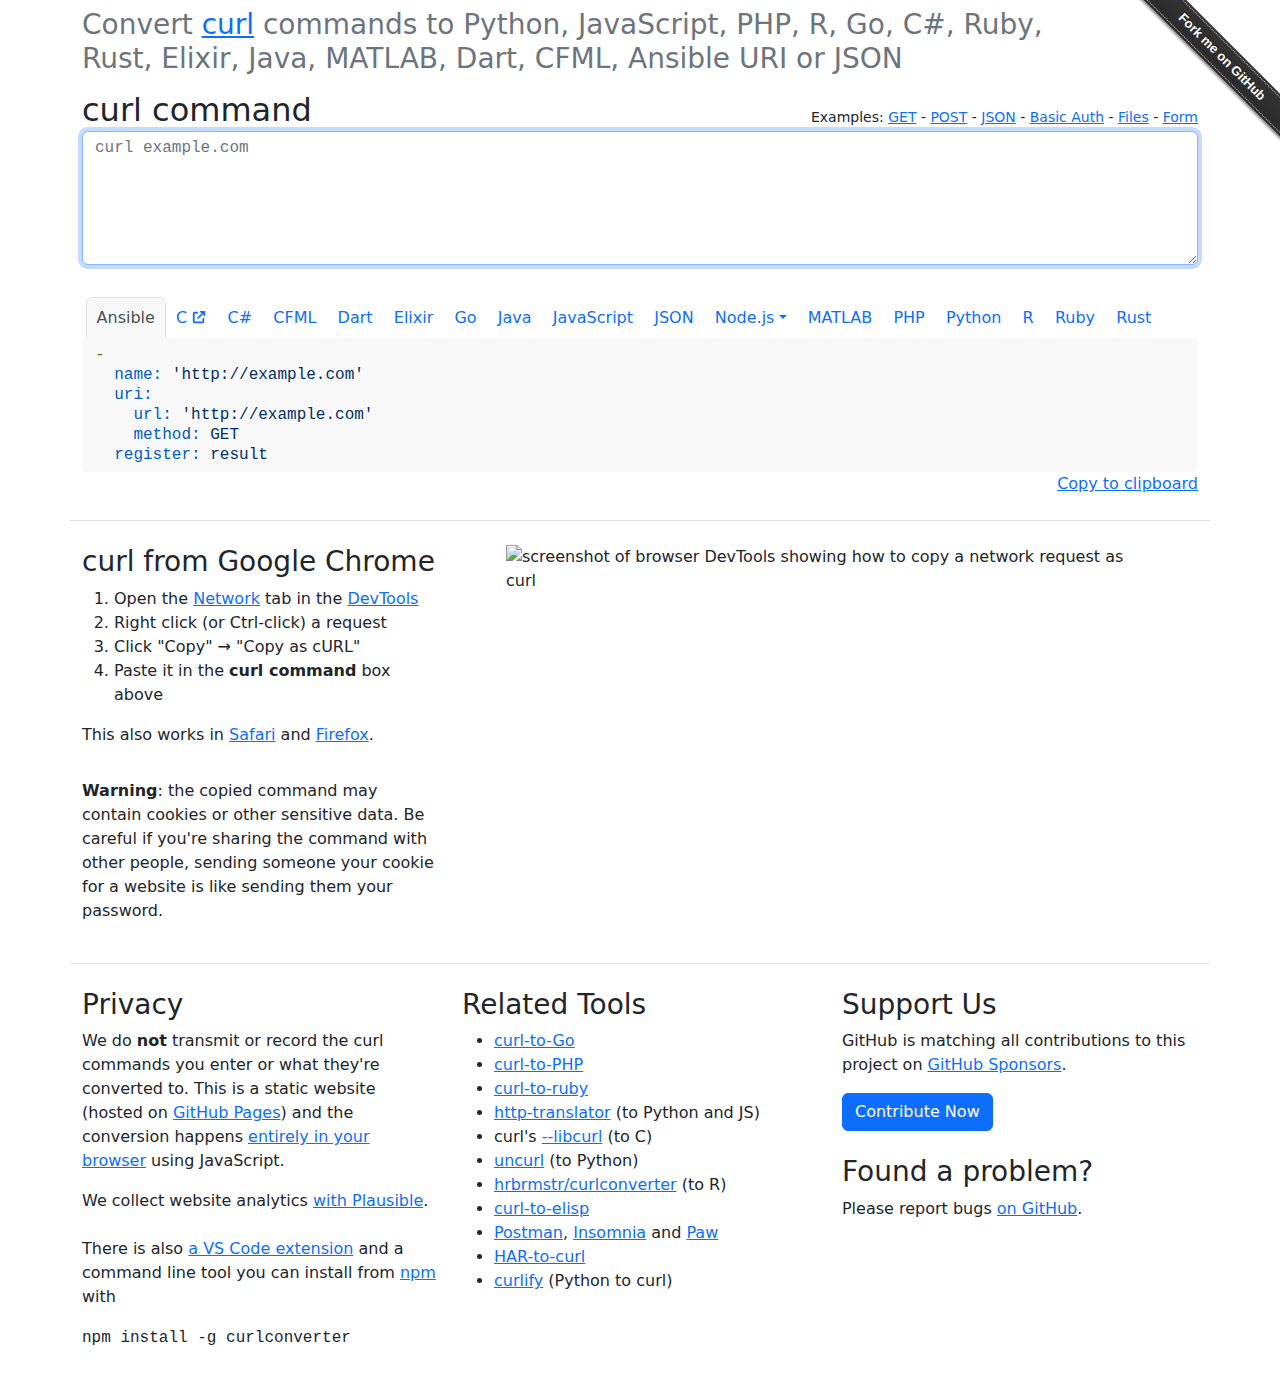
==== commit 5260267e: "Deploying to gh-pages from @ verhovsky/curlconverter.github.io@e4e9118ae5640be80f2efda3210f58aee5918" ====
--- a/ansible/index.html
+++ b/ansible/index.html
@@ -52,9 +52,11 @@
           -
           <a id="post-example" href="#">POST</a>
           -
-          <a id="basic-auth-example" href="#">Basic Auth</a>
-          -
           <a id="json-example" href="#">JSON</a>
+          <span class="d-none d-sm-inline-block">
+            -
+            <a id="basic-auth-example" href="#">Basic Auth</a>
+          </span>
           -
           <a id="files-example" href="#">Files</a>
           -
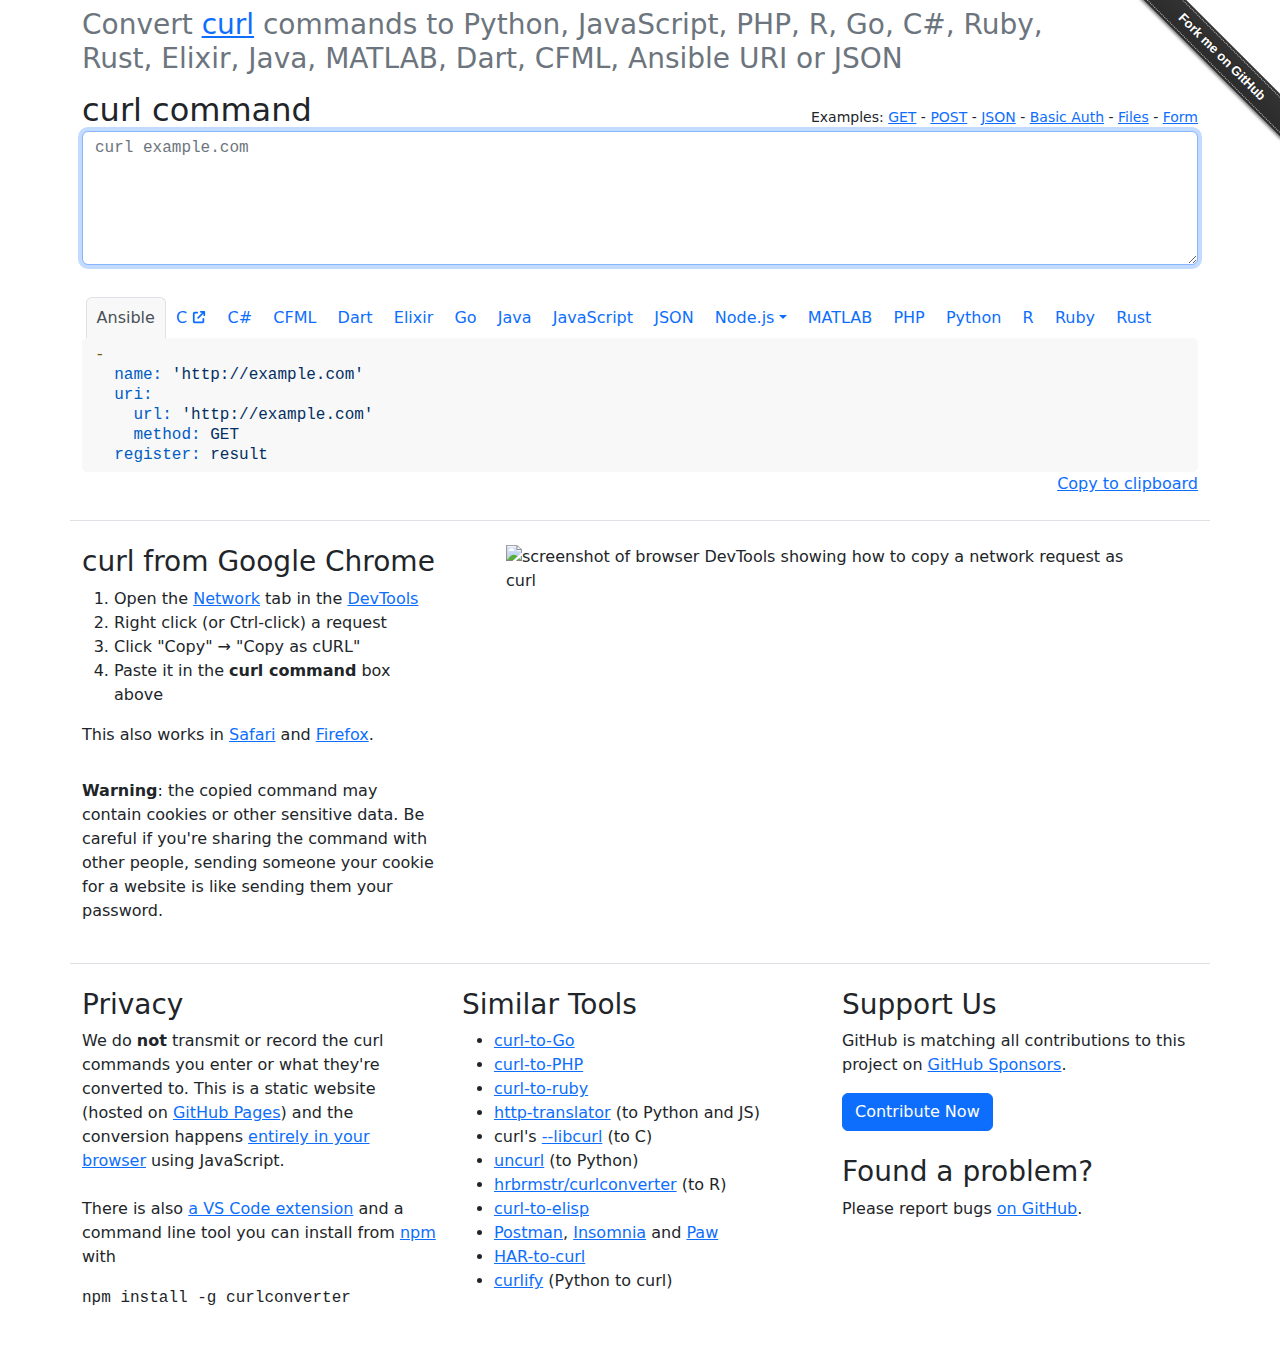
==== commit 36c67242: "Deploying to gh-pages from @ verhovsky/curlconverter.github.io@72ef1e23ffd68700500b8e668180bf0e8cbae" ====
--- a/ansible/index.html
+++ b/ansible/index.html
@@ -24,8 +24,6 @@
 
     <link href="/main.css" rel="stylesheet">
 
-    <script defer data-domain="curlconverter.com" src="https://plausible.io/js/plausible.js"></script>
-
     <title>Convert curl commands to Ansible</title>
   </head>
   <body>
@@ -53,7 +51,7 @@
           <a id="post-example" href="#">POST</a>
           -
           <a id="json-example" href="#">JSON</a>
-          <span class="d-none d-sm-inline-block">
+          <span class="d-none d-sm-inline">
             -
             <a id="basic-auth-example" href="#">Basic Auth</a>
           </span>
@@ -84,6 +82,7 @@
           <option value="javascript">JavaScript</option>
           <option value="json">JSON</option>
           <option value="node-axios">Node.js (Axios)</option>
+          <option value="node-got">Node.js (Got)</option>
           <option value="node-fetch">Node.js (node-fetch)</option>
           <option value="node-request">Node.js (request)</option>
           <option value="matlab">MATLAB</option>
@@ -132,6 +131,7 @@
           <a class="nav-link dropdown-toggle" data-bs-toggle="dropdown" href="#" role="button" aria-expanded="false">Node.js</a>
           <ul class="dropdown-menu">
             <li><a class="dropdown-item" href="/node-axios/">Axios</a></li>
+            <li><a class="dropdown-item" href="/node-got/">Got</a></li>
             <li><a class="dropdown-item" href="/node-fetch/">node-fetch</a></li>
             <li><a class="dropdown-item" href="/node-request/">request</a></li>
           </ul>
@@ -242,9 +242,6 @@
           We do <b>not</b> transmit or record the curl commands you enter or what they're converted to.
           This is a static website (hosted on <a href="https://pages.github.com">GitHub Pages</a>) and the conversion happens <a href="https://github.com/curlconverter/curltorequests/blob/master/index.js">entirely in your browser</a> using JavaScript.
         </p>
-        <p>
-          We collect website analytics <a href="https://plausible.io/curlconverter.com">with Plausible</a>.
-        </p>
         <p class="pt-lg-2">
           There is also <a href="https://marketplace.visualstudio.com/items?itemName=curlconverter.curlconverter">a VS Code extension</a> and a command line tool you can install from <a href="https://www.npmjs.com/package/curlconverter">npm</a> with
         </p>
@@ -253,7 +250,7 @@
         </p>
       </div>
       <div class="col-sm-6 col-md-4">
-        <h3>Related Tools</h3>
+        <h3>Similar Tools</h3>
         <ul>
           <li><a href="https://mholt.github.io/curl-to-go/">curl-to-Go</a></li>
           <li><a href="https://incarnate.github.io/curl-to-php/">curl-to-PHP</a></li>
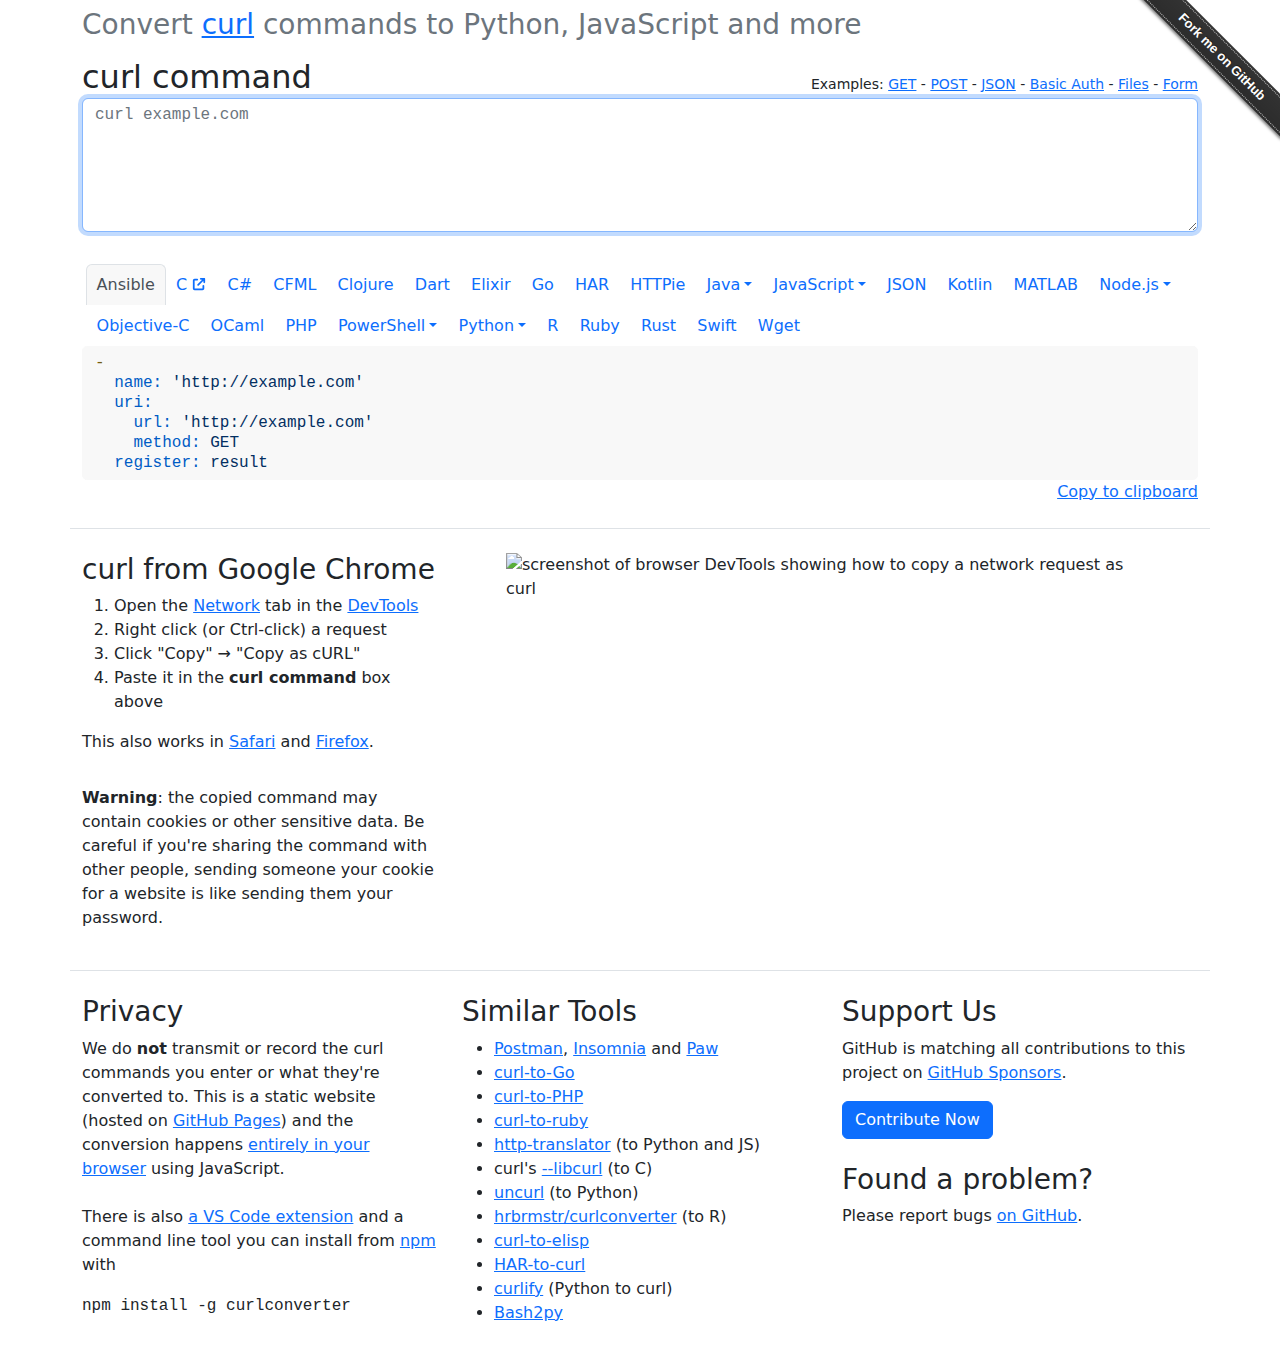
==== commit 92e9d52c: "Deploying to gh-pages from @ verhovsky/curlconverter.github.io@d7411281e2a11f4c01ee43bd455a18958918a" ====
--- a/ansible/index.html
+++ b/ansible/index.html
@@ -31,7 +31,7 @@
   <div class="container-md py-2">
     <div class="row">
       <div class="col-8 col-sm-10 col-md-11">
-        <h3 class="text-muted d-none d-md-block">Convert <a href="https://curl.se/docs/manual.html">curl</a> commands to Python, JavaScript, PHP, R, Go, C#, Ruby, Rust, Elixir, Java, MATLAB, Dart, CFML, Ansible URI or JSON</h3>
+        <h3 class="text-muted d-none d-md-block">Convert <a href="https://curl.se/docs/manual.html">curl</a> commands to Python, JavaScript and more</h3>
         <h3 class="text-muted d-block d-md-none">Convert <a href="https://curl.se/docs/manual.html">curl</a> to Python, JavaScript and more</h3>
       </div>
     </div>
@@ -74,25 +74,42 @@
         <select class="form-select form-select-lg" id="language-select">
           <option value="ansible" selected>Ansible</option>
           <option value="csharp">C#</option>
+          <option value="clojure">Clojure</option>
           <option value="cfml">ColdFusion ML</option>
           <option value="dart">Dart</option>
           <option value="elixir">Elixir</option>
           <option value="go">Go</option>
-          <option value="java">Java</option>
-          <option value="javascript">JavaScript</option>
+          <option value="har">HAR</option>
+          <option value="httpie">HTTPie</option>
+          <option value="java">Java + java.net.http</option>
+          <option value="java-asynchttp">Java + AsyncHttpClient</option>
+          <option value="java-okhttp">Java + OkHttp</option>
+          <option value="javascript">JavaScript + fetch</option>
+          <option value="javascript-jquery">JavaScript + jQuery</option>
+          <option value="javascript-xhr">JavaScript + XHR</option>
           <option value="json">JSON</option>
-          <option value="node-axios">Node.js (Axios)</option>
-          <option value="node-got">Node.js (Got)</option>
-          <option value="node-fetch">Node.js (node-fetch)</option>
-          <option value="node-request">Node.js (request)</option>
+          <option value="kotlin">Kotlin</option>
           <option value="matlab">MATLAB</option>
-          <option value="php">PHP</option>
-          <option value="python">Python</option>
+          <option value="node-axios">Node.js + Axios</option>
+          <option value="node-got">Node.js + Got</option>
+          <option value="node-fetch">Node.js + node-fetch</option>
+          <option value="node-request">Node.js + request</option>
+          <option value="node-http">Node + http</option>
+          <option value="objectivec">Objective-C</option>
+          <option value="ocaml">OCaml</option>
+          <option value="php">PHP + cURL</option>
+          <option value="powershell-restmethod">PowerShell + Invoke-RestMethod</option>
+          <option value="powershell-webrequest">PowerShell + Invoke-WebRequest</option>
+          <option value="python">Python + Requests</option>
+          <option value="python-httpclient">Python + http.client</option>
           <option value="r">R</option>
           <option value="ruby">Ruby</option>
           <option value="rust">Rust</option>
+          <option value="swift">Swift</option>
+          <option value="wget">Wget</option>
         </select>
       </div>
+
       <ul class="nav nav-tabs d-none d-xl-flex px-3" id="language-navbar">
         <li class="nav-item">
           <a class="nav-link active" href="/ansible/">Ansible</a>
@@ -110,6 +127,9 @@
           <a class="nav-link" href="/cfml/" title="ColdFusion Markup Language">CFML</a>
         </li>
         <li class="nav-item">
+          <a class="nav-link" href="/clojure/">Clojure</a>
+        </li>
+        <li class="nav-item">
           <a class="nav-link" href="/dart/">Dart</a>
         </li>
         <li class="nav-item">
@@ -119,13 +139,35 @@
           <a class="nav-link" href="/go/">Go</a>
         </li>
         <li class="nav-item">
-          <a class="nav-link" href="/java/">Java</a>
-        </li>
-        <li class="nav-item">
-          <a class="nav-link" href="/javascript/">JavaScript</a>
+          <a class="nav-link" href="/har/">HAR</a>
+        </li>
+        <li class="nav-item">
+          <a class="nav-link" href="/httpie/">HTTPie</a>
+        </li>
+        <li class="nav-item dropdown">
+          <a class="nav-link dropdown-toggle" data-bs-toggle="dropdown" href="#" role="button" aria-expanded="false">Java</a>
+          <ul class="dropdown-menu">
+            <li><a class="dropdown-item" href="/java/">java.net.http</a></li>
+            <li><a class="dropdown-item" href="/java-asynchttp/">AsyncHttpClient</a></li>
+            <li><a class="dropdown-item" href="/java-okhttp/">OkHttp</a></li>
+          </ul>
+        </li>
+        <li class="nav-item dropdown">
+          <a class="nav-link dropdown-toggle" data-bs-toggle="dropdown" href="#" role="button" aria-expanded="false">JavaScript</a>
+          <ul class="dropdown-menu">
+            <li><a class="dropdown-item" href="/javascript/">fetch</a></li>
+            <li><a class="dropdown-item" href="/javascript-jquery/">jQuery</a></li>
+            <li><a class="dropdown-item" href="/javascript-xhr/">XHR</a></li>
+          </ul>
         </li>
         <li class="nav-item">
           <a class="nav-link" href="/json/">JSON</a>
+        </li>
+        <li class="nav-item">
+          <a class="nav-link" href="/kotlin/">Kotlin</a>
+        </li>
+        <li class="nav-item">
+          <a class="nav-link" href="/matlab/">MATLAB</a>
         </li>
         <li class="nav-item dropdown">
           <a class="nav-link dropdown-toggle" data-bs-toggle="dropdown" href="#" role="button" aria-expanded="false">Node.js</a>
@@ -134,16 +176,31 @@
             <li><a class="dropdown-item" href="/node-got/">Got</a></li>
             <li><a class="dropdown-item" href="/node-fetch/">node-fetch</a></li>
             <li><a class="dropdown-item" href="/node-request/">request</a></li>
-          </ul>
-        </li>
-        <li class="nav-item">
-          <a class="nav-link" href="/matlab/">MATLAB</a>
+            <li><a class="dropdown-item" href="/node-http/">http</a></li>
+          </ul>
+        </li>
+        <li class="nav-item">
+          <a class="nav-link" href="/objectivec/">Objective-C</a>
+        </li>
+        <li class="nav-item">
+          <a class="nav-link" href="/ocaml/">OCaml</a>
         </li>
         <li class="nav-item">
           <a class="nav-link" href="/php/">PHP</a>
         </li>
-        <li class="nav-item">
-          <a class="nav-link" href="/python/">Python</a>
+        <li class="nav-item dropdown">
+          <a class="nav-link dropdown-toggle" data-bs-toggle="dropdown" href="#" role="button" aria-expanded="false">PowerShell</a>
+          <ul class="dropdown-menu">
+            <li><a class="dropdown-item" href="/powershell-restmethod/">Invoke-RestMethod</a></li>
+            <li><a class="dropdown-item" href="/powershell-webrequest/">Invoke-WebRequest</a></li>
+          </ul>
+        </li>
+        <li class="nav-item dropdown">
+          <a class="nav-link dropdown-toggle" data-bs-toggle="dropdown" href="#" role="button" aria-expanded="false">Python</a>
+          <ul class="dropdown-menu">
+            <li><a class="dropdown-item" href="/python/">Requests</a></li>
+            <li><a class="dropdown-item" href="/python-httpclient/">http.client</a></li>
+          </ul>
         </li>
         <li class="nav-item">
           <a class="nav-link" href="/r/">R</a>
@@ -153,6 +210,12 @@
         </li>
         <li class="nav-item">
           <a class="nav-link" href="/rust/">Rust</a>
+        </li>
+        <li class="nav-item">
+          <a class="nav-link" href="/swift/">Swift</a>
+        </li>
+        <li class="nav-item">
+          <a class="nav-link" href="/wget/">Wget</a>
         </li>
       </ul>
     </div>
@@ -170,8 +233,8 @@
     </div>
     <div class="row">
       <div id="copy-to-clipboard" class="text-end"><a href="#">Copy to clipboard</a></div>
-      <div style="display: none;" id="issue-promo">If your syntax is correct, create a
-        <a href="https://github.com/curlconverter/curlconverter/issues/new" target="_blank">new blank issue</a> <span style="display: none;" id="prefilled-issue"> or one <a href="" target="_blank">prefilled with the current input</a></span>
+      <div style="display: none;" id="issue-promo">If your syntax is correct, please open a
+        <a href="https://github.com/curlconverter/curlconverter/issues/new" target="_blank">new issue on GitHub</a>
       </div>
     </div>
     <div class="row">
@@ -252,6 +315,7 @@
       <div class="col-sm-6 col-md-4">
         <h3>Similar Tools</h3>
         <ul>
+          <li><a href="https://www.postman.com/">Postman</a>, <a href="https://insomnia.rest/">Insomnia</a> and <a href="https://paw.cloud/">Paw</a></li>
           <li><a href="https://mholt.github.io/curl-to-go/">curl-to-Go</a></li>
           <li><a href="https://incarnate.github.io/curl-to-php/">curl-to-PHP</a></li>
           <li><a href="https://jhawthorn.github.io/curl-to-ruby/">curl-to-ruby</a></li>
@@ -260,9 +324,9 @@
           <li><a href="https://github.com/spulec/uncurl">uncurl</a> (to Python)</li>
           <li><a href="https://github.com/hrbrmstr/curlconverter">hrbrmstr/curlconverter</a> (to R)</li>
           <li><a href="https://github.com/xuchunyang/curl-to-elisp">curl-to-elisp</a></li>
-          <li><a href="https://github.com/postmanlabs/curl-to-postman">Postman</a>, <a href="https://github.com/Kong/insomnia/blob/develop/packages/insomnia-importers/README.md">Insomnia</a> and <a href="https://github.com/luckymarmot/Paw-cURLImporter">Paw</a></li>
           <li><a href="https://mattcg.github.io/har-to-curl/">HAR-to-curl</a></li>
           <li><a href="https://github.com/ofw/curlify">curlify</a> (Python to curl)</li>
+          <li><a href="https://www.swag.uwaterloo.ca/bash2py/index.html">Bash2py</a></li>
         </ul>
       </div>
       <div class="col-sm-6 col-md-4">
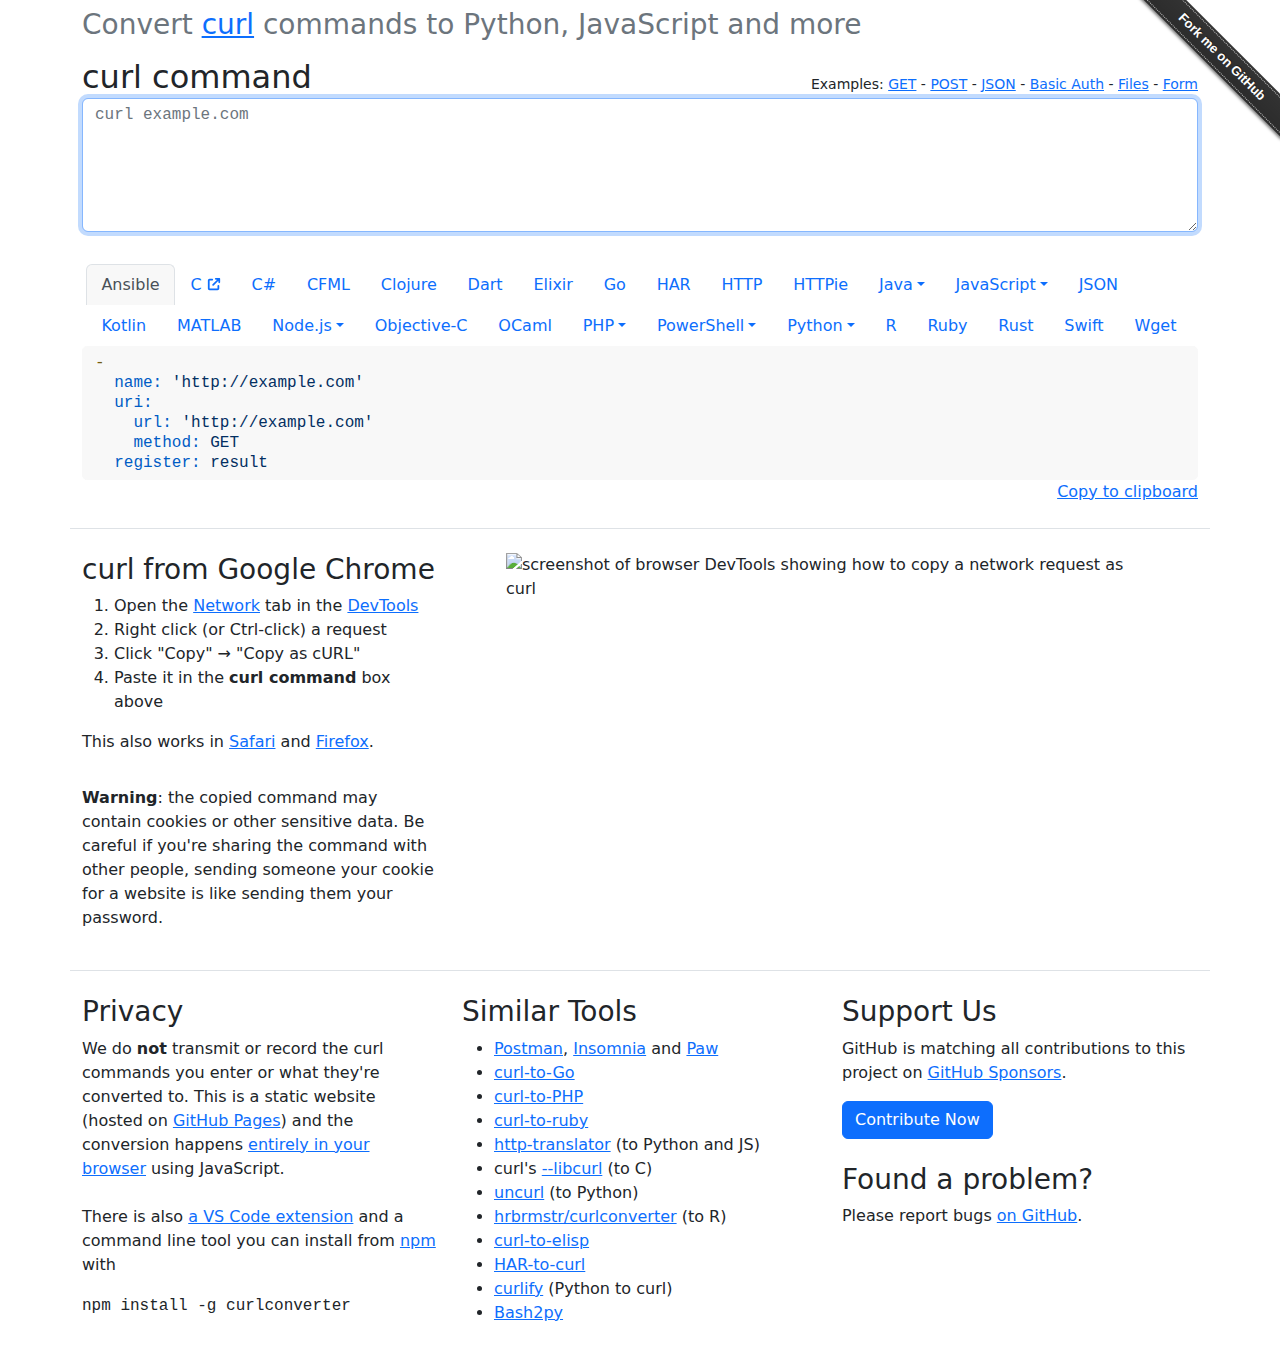
==== commit fa54a7c0: "Deploying to gh-pages from @ verhovsky/curlconverter.github.io@00f713c5542cb65e6b892020386f0f7cd1020" ====
--- a/ansible/index.html
+++ b/ansible/index.html
@@ -80,6 +80,7 @@
           <option value="elixir">Elixir</option>
           <option value="go">Go</option>
           <option value="har">HAR</option>
+          <option value="http">HTTP</option>
           <option value="httpie">HTTPie</option>
           <option value="java">Java + java.net.http</option>
           <option value="java-asynchttp">Java + AsyncHttpClient</option>
@@ -98,6 +99,7 @@
           <option value="objectivec">Objective-C</option>
           <option value="ocaml">OCaml</option>
           <option value="php">PHP + cURL</option>
+          <option value="php-guzzle">PHP + Guzzle</option>
           <option value="powershell-restmethod">PowerShell + Invoke-RestMethod</option>
           <option value="powershell-webrequest">PowerShell + Invoke-WebRequest</option>
           <option value="python">Python + Requests</option>
@@ -142,6 +144,9 @@
           <a class="nav-link" href="/har/">HAR</a>
         </li>
         <li class="nav-item">
+          <a class="nav-link" href="/http/">HTTP</a>
+        </li>
+        <li class="nav-item">
           <a class="nav-link" href="/httpie/">HTTPie</a>
         </li>
         <li class="nav-item dropdown">
@@ -185,8 +190,12 @@
         <li class="nav-item">
           <a class="nav-link" href="/ocaml/">OCaml</a>
         </li>
-        <li class="nav-item">
-          <a class="nav-link" href="/php/">PHP</a>
+        <li class="nav-item dropdown">
+          <a class="nav-link dropdown-toggle" data-bs-toggle="dropdown" href="#" role="button" aria-expanded="false">PHP</a>
+          <ul class="dropdown-menu">
+            <li><a class="dropdown-item" href="/php/">cURL</a></li>
+            <li><a class="dropdown-item" href="/php-guzzle/">Guzzle</a></li>
+          </ul>
         </li>
         <li class="nav-item dropdown">
           <a class="nav-link dropdown-toggle" data-bs-toggle="dropdown" href="#" role="button" aria-expanded="false">PowerShell</a>
--- a/main.css
+++ b/main.css
@@ -138,7 +138,7 @@
    * Copyright 2011-2022 The Bootstrap Authors
    * Copyright 2011-2022 Twitter, Inc.
    * Licensed under MIT (https://github.com/twbs/bootstrap/blob/main/LICENSE)
-   */:root{--bs-blue: #0d6efd;--bs-indigo: #6610f2;--bs-purple: #6f42c1;--bs-pink: #d63384;--bs-red: #dc3545;--bs-orange: #fd7e14;--bs-yellow: #ffc107;--bs-green: #198754;--bs-teal: #20c997;--bs-cyan: #0dcaf0;--bs-black: #000;--bs-white: #fff;--bs-gray: #6c757d;--bs-gray-dark: #343a40;--bs-gray-100: #f8f9fa;--bs-gray-200: #e9ecef;--bs-gray-300: #dee2e6;--bs-gray-400: #ced4da;--bs-gray-500: #adb5bd;--bs-gray-600: #6c757d;--bs-gray-700: #495057;--bs-gray-800: #343a40;--bs-gray-900: #212529;--bs-primary: #0d6efd;--bs-secondary: #6c757d;--bs-success: #198754;--bs-info: #0dcaf0;--bs-warning: #ffc107;--bs-danger: #dc3545;--bs-light: #f8f9fa;--bs-dark: #212529;--bs-primary-rgb: 13,110,253;--bs-secondary-rgb: 108,117,125;--bs-success-rgb: 25,135,84;--bs-info-rgb: 13,202,240;--bs-warning-rgb: 255,193,7;--bs-danger-rgb: 220,53,69;--bs-light-rgb: 248,249,250;--bs-dark-rgb: 33,37,41;--bs-white-rgb: 255,255,255;--bs-black-rgb: 0,0,0;--bs-body-color-rgb: 33,37,41;--bs-body-bg-rgb: 255,255,255;--bs-font-sans-serif: system-ui, -apple-system, "Segoe UI", Roboto, "Helvetica Neue", "Noto Sans", "Liberation Sans", Arial, sans-serif, "Apple Color Emoji", "Segoe UI Emoji", "Segoe UI Symbol", "Noto Color Emoji";--bs-font-monospace: SFMono-Regular, Menlo, Monaco, Consolas, "Liberation Mono", "Courier New", monospace;--bs-gradient: linear-gradient(180deg, rgba(255,255,255,0.15), rgba(255,255,255,0));--bs-body-font-family: var(--bs-font-sans-serif);--bs-body-font-size:1rem;--bs-body-font-weight: 400;--bs-body-line-height: 1.5;--bs-body-color: #212529;--bs-body-bg: #fff;--bs-border-width: 1px;--bs-border-style: solid;--bs-border-color: #dee2e6;--bs-border-color-translucent: rgba(0,0,0,0.175);--bs-border-radius: .375rem;--bs-border-radius-sm: .25rem;--bs-border-radius-lg: .5rem;--bs-border-radius-xl: 1rem;--bs-border-radius-2xl: 2rem;--bs-border-radius-pill: 50rem;--bs-link-color: #0d6efd;--bs-link-hover-color: #0a58ca;--bs-code-color: #d63384;--bs-highlight-bg: #fff3cd}*,*::before,*::after{box-sizing:border-box}@media (prefers-reduced-motion: no-preference){:root{scroll-behavior:smooth}}body{margin:0;font-family:var(--bs-body-font-family);font-size:var(--bs-body-font-size);font-weight:var(--bs-body-font-weight);line-height:var(--bs-body-line-height);color:var(--bs-body-color);text-align:var(--bs-body-text-align);background-color:var(--bs-body-bg);-webkit-text-size-adjust:100%;-webkit-tap-highlight-color:rgba(0,0,0,0)}hr{margin:1rem 0;color:inherit;border:0;border-top:1px solid;opacity:.25}h1,.h1,h2,.h2,h3,.h3,h4,.h4,h5,.h5,h6,.h6{margin-top:0;margin-bottom:.5rem;font-weight:500;line-height:1.2}h1,.h1{font-size:calc(1.375rem + 1.5vw)}@media (min-width: 1200px){h1,.h1{font-size:2.5rem}}h2,.h2{font-size:calc(1.325rem + .9vw)}@media (min-width: 1200px){h2,.h2{font-size:2rem}}h3,.h3{font-size:calc(1.3rem + .6vw)}@media (min-width: 1200px){h3,.h3{font-size:1.75rem}}h4,.h4{font-size:calc(1.275rem + .3vw)}@media (min-width: 1200px){h4,.h4{font-size:1.5rem}}h5,.h5{font-size:1.25rem}h6,.h6{font-size:1rem}p{margin-top:0;margin-bottom:1rem}abbr[title]{-webkit-text-decoration:underline dotted;text-decoration:underline dotted;cursor:help;-webkit-text-decoration-skip-ink:none;text-decoration-skip-ink:none}address{margin-bottom:1rem;font-style:normal;line-height:inherit}ol,ul{padding-left:2rem}ol,ul,dl{margin-top:0;margin-bottom:1rem}ol ol,ul ul,ol ul,ul ol{margin-bottom:0}dt{font-weight:700}dd{margin-bottom:.5rem;margin-left:0}blockquote{margin:0 0 1rem}b,strong{font-weight:bolder}small,.small{font-size:.875em}mark,.mark{padding:.1875em;background-color:var(--bs-highlight-bg)}sub,sup{position:relative;font-size:.75em;line-height:0;vertical-align:baseline}sub{bottom:-.25em}sup{top:-.5em}a{color:var(--bs-link-color);text-decoration:underline}a:hover{color:var(--bs-link-hover-color)}a:not([href]):not([class]),a:not([href]):not([class]):hover{color:inherit;text-decoration:none}pre,code,kbd,samp{font-family:var(--bs-font-monospace);font-size:1em}pre{display:block;margin-top:0;margin-bottom:1rem;overflow:auto;font-size:.875em}pre code{font-size:inherit;color:inherit;word-break:normal}code{font-size:.875em;color:var(--bs-code-color);word-wrap:break-word}a>code{color:inherit}kbd{padding:.1875rem .375rem;font-size:.875em;color:var(--bs-body-bg);background-color:var(--bs-body-color);border-radius:.25rem}kbd kbd{padding:0;font-size:1em}figure{margin:0 0 1rem}img,svg{vertical-align:middle}table{caption-side:bottom;border-collapse:collapse}caption{padding-top:.5rem;padding-bottom:.5rem;color:#6c757d;text-align:left}th{text-align:inherit;text-align:-webkit-match-parent}thead,tbody,tfoot,tr,td,th{border-color:inherit;border-style:solid;border-width:0}label{display:inline-block}button{border-radius:0}button:focus:not(:focus-visible){outline:0}input,button,select,optgroup,textarea{margin:0;font-family:inherit;font-size:inherit;line-height:inherit}button,select{text-transform:none}[role="button"]{cursor:pointer}select{word-wrap:normal}select:disabled{opacity:1}[list]:not([type="date"]):not([type="datetime-local"]):not([type="month"]):not([type="week"]):not([type="time"])::-webkit-calendar-picker-indicator{display:none !important}button,[type="button"],[type="reset"],[type="submit"]{-webkit-appearance:button}button:not(:disabled),[type="button"]:not(:disabled),[type="reset"]:not(:disabled),[type="submit"]:not(:disabled){cursor:pointer}::-moz-focus-inner{padding:0;border-style:none}textarea{resize:vertical}fieldset{min-width:0;padding:0;margin:0;border:0}legend{float:left;width:100%;padding:0;margin-bottom:.5rem;font-size:calc(1.275rem + .3vw);line-height:inherit}@media (min-width: 1200px){legend{font-size:1.5rem}}legend+*{clear:left}::-webkit-datetime-edit-fields-wrapper,::-webkit-datetime-edit-text,::-webkit-datetime-edit-minute,::-webkit-datetime-edit-hour-field,::-webkit-datetime-edit-day-field,::-webkit-datetime-edit-month-field,::-webkit-datetime-edit-year-field{padding:0}::-webkit-inner-spin-button{height:auto}[type="search"]{outline-offset:-2px;-webkit-appearance:textfield}::-webkit-search-decoration{-webkit-appearance:none}::-webkit-color-swatch-wrapper{padding:0}::file-selector-button{font:inherit;-webkit-appearance:button}output{display:inline-block}iframe{border:0}summary{display:list-item;cursor:pointer}progress{vertical-align:baseline}[hidden]{display:none !important}.lead{font-size:1.25rem;font-weight:300}.display-1{font-size:calc(1.625rem + 4.5vw);font-weight:300;line-height:1.2}@media (min-width: 1200px){.display-1{font-size:5rem}}.display-2{font-size:calc(1.575rem + 3.9vw);font-weight:300;line-height:1.2}@media (min-width: 1200px){.display-2{font-size:4.5rem}}.display-3{font-size:calc(1.525rem + 3.3vw);font-weight:300;line-height:1.2}@media (min-width: 1200px){.display-3{font-size:4rem}}.display-4{font-size:calc(1.475rem + 2.7vw);font-weight:300;line-height:1.2}@media (min-width: 1200px){.display-4{font-size:3.5rem}}.display-5{font-size:calc(1.425rem + 2.1vw);font-weight:300;line-height:1.2}@media (min-width: 1200px){.display-5{font-size:3rem}}.display-6{font-size:calc(1.375rem + 1.5vw);font-weight:300;line-height:1.2}@media (min-width: 1200px){.display-6{font-size:2.5rem}}.list-unstyled{padding-left:0;list-style:none}.list-inline{padding-left:0;list-style:none}.list-inline-item{display:inline-block}.list-inline-item:not(:last-child){margin-right:.5rem}.initialism{font-size:.875em;text-transform:uppercase}.blockquote{margin-bottom:1rem;font-size:1.25rem}.blockquote>:last-child{margin-bottom:0}.blockquote-footer{margin-top:-1rem;margin-bottom:1rem;font-size:.875em;color:#6c757d}.blockquote-footer::before{content:"\2014\00A0"}.img-fluid{max-width:100%;height:auto}.img-thumbnail{padding:.25rem;background-color:#fff;border:1px solid var(--bs-border-color);border-radius:.375rem;max-width:100%;height:auto}.figure{display:inline-block}.figure-img{margin-bottom:.5rem;line-height:1}.figure-caption{font-size:.875em;color:#6c757d}.container,.container-fluid,.container-sm,.container-md,.container-lg,.container-xl,.container-xxl{--bs-gutter-x: 1.5rem;--bs-gutter-y: 0;width:100%;padding-right:calc(var(--bs-gutter-x) * .5);padding-left:calc(var(--bs-gutter-x) * .5);margin-right:auto;margin-left:auto}@media (min-width: 576px){.container,.container-sm{max-width:540px}}@media (min-width: 768px){.container,.container-sm,.container-md{max-width:720px}}@media (min-width: 992px){.container,.container-sm,.container-md,.container-lg{max-width:960px}}@media (min-width: 1200px){.container,.container-sm,.container-md,.container-lg,.container-xl{max-width:1140px}}@media (min-width: 1400px){.container,.container-sm,.container-md,.container-lg,.container-xl,.container-xxl{max-width:1320px}}.row{--bs-gutter-x: 1.5rem;--bs-gutter-y: 0;display:flex;flex-wrap:wrap;margin-top:calc(-1 * var(--bs-gutter-y));margin-right:calc(-.5 * var(--bs-gutter-x));margin-left:calc(-.5 * var(--bs-gutter-x))}.row>*{flex-shrink:0;width:100%;max-width:100%;padding-right:calc(var(--bs-gutter-x) * .5);padding-left:calc(var(--bs-gutter-x) * .5);margin-top:var(--bs-gutter-y)}.col{flex:1 0 0%}.row-cols-auto>*{flex:0 0 auto;width:auto}.row-cols-1>*{flex:0 0 auto;width:100%}.row-cols-2>*{flex:0 0 auto;width:50%}.row-cols-3>*{flex:0 0 auto;width:33.33333%}.row-cols-4>*{flex:0 0 auto;width:25%}.row-cols-5>*{flex:0 0 auto;width:20%}.row-cols-6>*{flex:0 0 auto;width:16.66667%}.col-auto{flex:0 0 auto;width:auto}.col-1{flex:0 0 auto;width:8.33333%}.col-2{flex:0 0 auto;width:16.66667%}.col-3{flex:0 0 auto;width:25%}.col-4{flex:0 0 auto;width:33.33333%}.col-5{flex:0 0 auto;width:41.66667%}.col-6{flex:0 0 auto;width:50%}.col-7{flex:0 0 auto;width:58.33333%}.col-8{flex:0 0 auto;width:66.66667%}.col-9{flex:0 0 auto;width:75%}.col-10{flex:0 0 auto;width:83.33333%}.col-11{flex:0 0 auto;width:91.66667%}.col-12{flex:0 0 auto;width:100%}.offset-1{margin-left:8.33333%}.offset-2{margin-left:16.66667%}.offset-3{margin-left:25%}.offset-4{margin-left:33.33333%}.offset-5{margin-left:41.66667%}.offset-6{margin-left:50%}.offset-7{margin-left:58.33333%}.offset-8{margin-left:66.66667%}.offset-9{margin-left:75%}.offset-10{margin-left:83.33333%}.offset-11{margin-left:91.66667%}.g-0,.gx-0{--bs-gutter-x: 0}.g-0,.gy-0{--bs-gutter-y: 0}.g-1,.gx-1{--bs-gutter-x: .25rem}.g-1,.gy-1{--bs-gutter-y: .25rem}.g-2,.gx-2{--bs-gutter-x: .5rem}.g-2,.gy-2{--bs-gutter-y: .5rem}.g-3,.gx-3{--bs-gutter-x: 1rem}.g-3,.gy-3{--bs-gutter-y: 1rem}.g-4,.gx-4{--bs-gutter-x: 1.5rem}.g-4,.gy-4{--bs-gutter-y: 1.5rem}.g-5,.gx-5{--bs-gutter-x: 3rem}.g-5,.gy-5{--bs-gutter-y: 3rem}@media (min-width: 576px){.col-sm{flex:1 0 0%}.row-cols-sm-auto>*{flex:0 0 auto;width:auto}.row-cols-sm-1>*{flex:0 0 auto;width:100%}.row-cols-sm-2>*{flex:0 0 auto;width:50%}.row-cols-sm-3>*{flex:0 0 auto;width:33.33333%}.row-cols-sm-4>*{flex:0 0 auto;width:25%}.row-cols-sm-5>*{flex:0 0 auto;width:20%}.row-cols-sm-6>*{flex:0 0 auto;width:16.66667%}.col-sm-auto{flex:0 0 auto;width:auto}.col-sm-1{flex:0 0 auto;width:8.33333%}.col-sm-2{flex:0 0 auto;width:16.66667%}.col-sm-3{flex:0 0 auto;width:25%}.col-sm-4{flex:0 0 auto;width:33.33333%}.col-sm-5{flex:0 0 auto;width:41.66667%}.col-sm-6{flex:0 0 auto;width:50%}.col-sm-7{flex:0 0 auto;width:58.33333%}.col-sm-8{flex:0 0 auto;width:66.66667%}.col-sm-9{flex:0 0 auto;width:75%}.col-sm-10{flex:0 0 auto;width:83.33333%}.col-sm-11{flex:0 0 auto;width:91.66667%}.col-sm-12{flex:0 0 auto;width:100%}.offset-sm-0{margin-left:0}.offset-sm-1{margin-left:8.33333%}.offset-sm-2{margin-left:16.66667%}.offset-sm-3{margin-left:25%}.offset-sm-4{margin-left:33.33333%}.offset-sm-5{margin-left:41.66667%}.offset-sm-6{margin-left:50%}.offset-sm-7{margin-left:58.33333%}.offset-sm-8{margin-left:66.66667%}.offset-sm-9{margin-left:75%}.offset-sm-10{margin-left:83.33333%}.offset-sm-11{margin-left:91.66667%}.g-sm-0,.gx-sm-0{--bs-gutter-x: 0}.g-sm-0,.gy-sm-0{--bs-gutter-y: 0}.g-sm-1,.gx-sm-1{--bs-gutter-x: .25rem}.g-sm-1,.gy-sm-1{--bs-gutter-y: .25rem}.g-sm-2,.gx-sm-2{--bs-gutter-x: .5rem}.g-sm-2,.gy-sm-2{--bs-gutter-y: .5rem}.g-sm-3,.gx-sm-3{--bs-gutter-x: 1rem}.g-sm-3,.gy-sm-3{--bs-gutter-y: 1rem}.g-sm-4,.gx-sm-4{--bs-gutter-x: 1.5rem}.g-sm-4,.gy-sm-4{--bs-gutter-y: 1.5rem}.g-sm-5,.gx-sm-5{--bs-gutter-x: 3rem}.g-sm-5,.gy-sm-5{--bs-gutter-y: 3rem}}@media (min-width: 768px){.col-md{flex:1 0 0%}.row-cols-md-auto>*{flex:0 0 auto;width:auto}.row-cols-md-1>*{flex:0 0 auto;width:100%}.row-cols-md-2>*{flex:0 0 auto;width:50%}.row-cols-md-3>*{flex:0 0 auto;width:33.33333%}.row-cols-md-4>*{flex:0 0 auto;width:25%}.row-cols-md-5>*{flex:0 0 auto;width:20%}.row-cols-md-6>*{flex:0 0 auto;width:16.66667%}.col-md-auto{flex:0 0 auto;width:auto}.col-md-1{flex:0 0 auto;width:8.33333%}.col-md-2{flex:0 0 auto;width:16.66667%}.col-md-3{flex:0 0 auto;width:25%}.col-md-4{flex:0 0 auto;width:33.33333%}.col-md-5{flex:0 0 auto;width:41.66667%}.col-md-6{flex:0 0 auto;width:50%}.col-md-7{flex:0 0 auto;width:58.33333%}.col-md-8{flex:0 0 auto;width:66.66667%}.col-md-9{flex:0 0 auto;width:75%}.col-md-10{flex:0 0 auto;width:83.33333%}.col-md-11{flex:0 0 auto;width:91.66667%}.col-md-12{flex:0 0 auto;width:100%}.offset-md-0{margin-left:0}.offset-md-1{margin-left:8.33333%}.offset-md-2{margin-left:16.66667%}.offset-md-3{margin-left:25%}.offset-md-4{margin-left:33.33333%}.offset-md-5{margin-left:41.66667%}.offset-md-6{margin-left:50%}.offset-md-7{margin-left:58.33333%}.offset-md-8{margin-left:66.66667%}.offset-md-9{margin-left:75%}.offset-md-10{margin-left:83.33333%}.offset-md-11{margin-left:91.66667%}.g-md-0,.gx-md-0{--bs-gutter-x: 0}.g-md-0,.gy-md-0{--bs-gutter-y: 0}.g-md-1,.gx-md-1{--bs-gutter-x: .25rem}.g-md-1,.gy-md-1{--bs-gutter-y: .25rem}.g-md-2,.gx-md-2{--bs-gutter-x: .5rem}.g-md-2,.gy-md-2{--bs-gutter-y: .5rem}.g-md-3,.gx-md-3{--bs-gutter-x: 1rem}.g-md-3,.gy-md-3{--bs-gutter-y: 1rem}.g-md-4,.gx-md-4{--bs-gutter-x: 1.5rem}.g-md-4,.gy-md-4{--bs-gutter-y: 1.5rem}.g-md-5,.gx-md-5{--bs-gutter-x: 3rem}.g-md-5,.gy-md-5{--bs-gutter-y: 3rem}}@media (min-width: 992px){.col-lg{flex:1 0 0%}.row-cols-lg-auto>*{flex:0 0 auto;width:auto}.row-cols-lg-1>*{flex:0 0 auto;width:100%}.row-cols-lg-2>*{flex:0 0 auto;width:50%}.row-cols-lg-3>*{flex:0 0 auto;width:33.33333%}.row-cols-lg-4>*{flex:0 0 auto;width:25%}.row-cols-lg-5>*{flex:0 0 auto;width:20%}.row-cols-lg-6>*{flex:0 0 auto;width:16.66667%}.col-lg-auto{flex:0 0 auto;width:auto}.col-lg-1{flex:0 0 auto;width:8.33333%}.col-lg-2{flex:0 0 auto;width:16.66667%}.col-lg-3{flex:0 0 auto;width:25%}.col-lg-4{flex:0 0 auto;width:33.33333%}.col-lg-5{flex:0 0 auto;width:41.66667%}.col-lg-6{flex:0 0 auto;width:50%}.col-lg-7{flex:0 0 auto;width:58.33333%}.col-lg-8{flex:0 0 auto;width:66.66667%}.col-lg-9{flex:0 0 auto;width:75%}.col-lg-10{flex:0 0 auto;width:83.33333%}.col-lg-11{flex:0 0 auto;width:91.66667%}.col-lg-12{flex:0 0 auto;width:100%}.offset-lg-0{margin-left:0}.offset-lg-1{margin-left:8.33333%}.offset-lg-2{margin-left:16.66667%}.offset-lg-3{margin-left:25%}.offset-lg-4{margin-left:33.33333%}.offset-lg-5{margin-left:41.66667%}.offset-lg-6{margin-left:50%}.offset-lg-7{margin-left:58.33333%}.offset-lg-8{margin-left:66.66667%}.offset-lg-9{margin-left:75%}.offset-lg-10{margin-left:83.33333%}.offset-lg-11{margin-left:91.66667%}.g-lg-0,.gx-lg-0{--bs-gutter-x: 0}.g-lg-0,.gy-lg-0{--bs-gutter-y: 0}.g-lg-1,.gx-lg-1{--bs-gutter-x: .25rem}.g-lg-1,.gy-lg-1{--bs-gutter-y: .25rem}.g-lg-2,.gx-lg-2{--bs-gutter-x: .5rem}.g-lg-2,.gy-lg-2{--bs-gutter-y: .5rem}.g-lg-3,.gx-lg-3{--bs-gutter-x: 1rem}.g-lg-3,.gy-lg-3{--bs-gutter-y: 1rem}.g-lg-4,.gx-lg-4{--bs-gutter-x: 1.5rem}.g-lg-4,.gy-lg-4{--bs-gutter-y: 1.5rem}.g-lg-5,.gx-lg-5{--bs-gutter-x: 3rem}.g-lg-5,.gy-lg-5{--bs-gutter-y: 3rem}}@media (min-width: 1200px){.col-xl{flex:1 0 0%}.row-cols-xl-auto>*{flex:0 0 auto;width:auto}.row-cols-xl-1>*{flex:0 0 auto;width:100%}.row-cols-xl-2>*{flex:0 0 auto;width:50%}.row-cols-xl-3>*{flex:0 0 auto;width:33.33333%}.row-cols-xl-4>*{flex:0 0 auto;width:25%}.row-cols-xl-5>*{flex:0 0 auto;width:20%}.row-cols-xl-6>*{flex:0 0 auto;width:16.66667%}.col-xl-auto{flex:0 0 auto;width:auto}.col-xl-1{flex:0 0 auto;width:8.33333%}.col-xl-2{flex:0 0 auto;width:16.66667%}.col-xl-3{flex:0 0 auto;width:25%}.col-xl-4{flex:0 0 auto;width:33.33333%}.col-xl-5{flex:0 0 auto;width:41.66667%}.col-xl-6{flex:0 0 auto;width:50%}.col-xl-7{flex:0 0 auto;width:58.33333%}.col-xl-8{flex:0 0 auto;width:66.66667%}.col-xl-9{flex:0 0 auto;width:75%}.col-xl-10{flex:0 0 auto;width:83.33333%}.col-xl-11{flex:0 0 auto;width:91.66667%}.col-xl-12{flex:0 0 auto;width:100%}.offset-xl-0{margin-left:0}.offset-xl-1{margin-left:8.33333%}.offset-xl-2{margin-left:16.66667%}.offset-xl-3{margin-left:25%}.offset-xl-4{margin-left:33.33333%}.offset-xl-5{margin-left:41.66667%}.offset-xl-6{margin-left:50%}.offset-xl-7{margin-left:58.33333%}.offset-xl-8{margin-left:66.66667%}.offset-xl-9{margin-left:75%}.offset-xl-10{margin-left:83.33333%}.offset-xl-11{margin-left:91.66667%}.g-xl-0,.gx-xl-0{--bs-gutter-x: 0}.g-xl-0,.gy-xl-0{--bs-gutter-y: 0}.g-xl-1,.gx-xl-1{--bs-gutter-x: .25rem}.g-xl-1,.gy-xl-1{--bs-gutter-y: .25rem}.g-xl-2,.gx-xl-2{--bs-gutter-x: .5rem}.g-xl-2,.gy-xl-2{--bs-gutter-y: .5rem}.g-xl-3,.gx-xl-3{--bs-gutter-x: 1rem}.g-xl-3,.gy-xl-3{--bs-gutter-y: 1rem}.g-xl-4,.gx-xl-4{--bs-gutter-x: 1.5rem}.g-xl-4,.gy-xl-4{--bs-gutter-y: 1.5rem}.g-xl-5,.gx-xl-5{--bs-gutter-x: 3rem}.g-xl-5,.gy-xl-5{--bs-gutter-y: 3rem}}@media (min-width: 1400px){.col-xxl{flex:1 0 0%}.row-cols-xxl-auto>*{flex:0 0 auto;width:auto}.row-cols-xxl-1>*{flex:0 0 auto;width:100%}.row-cols-xxl-2>*{flex:0 0 auto;width:50%}.row-cols-xxl-3>*{flex:0 0 auto;width:33.33333%}.row-cols-xxl-4>*{flex:0 0 auto;width:25%}.row-cols-xxl-5>*{flex:0 0 auto;width:20%}.row-cols-xxl-6>*{flex:0 0 auto;width:16.66667%}.col-xxl-auto{flex:0 0 auto;width:auto}.col-xxl-1{flex:0 0 auto;width:8.33333%}.col-xxl-2{flex:0 0 auto;width:16.66667%}.col-xxl-3{flex:0 0 auto;width:25%}.col-xxl-4{flex:0 0 auto;width:33.33333%}.col-xxl-5{flex:0 0 auto;width:41.66667%}.col-xxl-6{flex:0 0 auto;width:50%}.col-xxl-7{flex:0 0 auto;width:58.33333%}.col-xxl-8{flex:0 0 auto;width:66.66667%}.col-xxl-9{flex:0 0 auto;width:75%}.col-xxl-10{flex:0 0 auto;width:83.33333%}.col-xxl-11{flex:0 0 auto;width:91.66667%}.col-xxl-12{flex:0 0 auto;width:100%}.offset-xxl-0{margin-left:0}.offset-xxl-1{margin-left:8.33333%}.offset-xxl-2{margin-left:16.66667%}.offset-xxl-3{margin-left:25%}.offset-xxl-4{margin-left:33.33333%}.offset-xxl-5{margin-left:41.66667%}.offset-xxl-6{margin-left:50%}.offset-xxl-7{margin-left:58.33333%}.offset-xxl-8{margin-left:66.66667%}.offset-xxl-9{margin-left:75%}.offset-xxl-10{margin-left:83.33333%}.offset-xxl-11{margin-left:91.66667%}.g-xxl-0,.gx-xxl-0{--bs-gutter-x: 0}.g-xxl-0,.gy-xxl-0{--bs-gutter-y: 0}.g-xxl-1,.gx-xxl-1{--bs-gutter-x: .25rem}.g-xxl-1,.gy-xxl-1{--bs-gutter-y: .25rem}.g-xxl-2,.gx-xxl-2{--bs-gutter-x: .5rem}.g-xxl-2,.gy-xxl-2{--bs-gutter-y: .5rem}.g-xxl-3,.gx-xxl-3{--bs-gutter-x: 1rem}.g-xxl-3,.gy-xxl-3{--bs-gutter-y: 1rem}.g-xxl-4,.gx-xxl-4{--bs-gutter-x: 1.5rem}.g-xxl-4,.gy-xxl-4{--bs-gutter-y: 1.5rem}.g-xxl-5,.gx-xxl-5{--bs-gutter-x: 3rem}.g-xxl-5,.gy-xxl-5{--bs-gutter-y: 3rem}}.table{--bs-table-color: var(--bs-body-color);--bs-table-bg: rgba(0,0,0,0);--bs-table-border-color: var(--bs-border-color);--bs-table-accent-bg: rgba(0,0,0,0);--bs-table-striped-color: var(--bs-body-color);--bs-table-striped-bg: rgba(0,0,0,0.05);--bs-table-active-color: var(--bs-body-color);--bs-table-active-bg: rgba(0,0,0,0.1);--bs-table-hover-color: var(--bs-body-color);--bs-table-hover-bg: rgba(0,0,0,0.075);width:100%;margin-bottom:1rem;color:var(--bs-table-color);vertical-align:top;border-color:var(--bs-table-border-color)}.table>:not(caption)>*>*{padding:.5rem .5rem;background-color:var(--bs-table-bg);border-bottom-width:1px;box-shadow:inset 0 0 0 9999px var(--bs-table-accent-bg)}.table>tbody{vertical-align:inherit}.table>thead{vertical-align:bottom}.table-group-divider{border-top:2px solid currentcolor}.caption-top{caption-side:top}.table-sm>:not(caption)>*>*{padding:.25rem .25rem}.table-bordered>:not(caption)>*{border-width:1px 0}.table-bordered>:not(caption)>*>*{border-width:0 1px}.table-borderless>:not(caption)>*>*{border-bottom-width:0}.table-borderless>:not(:first-child){border-top-width:0}.table-striped>tbody>tr:nth-of-type(odd)>*{--bs-table-accent-bg: var(--bs-table-striped-bg);color:var(--bs-table-striped-color)}.table-striped-columns>:not(caption)>tr>:nth-child(even){--bs-table-accent-bg: var(--bs-table-striped-bg);color:var(--bs-table-striped-color)}.table-active{--bs-table-accent-bg: var(--bs-table-active-bg);color:var(--bs-table-active-color)}.table-hover>tbody>tr:hover>*{--bs-table-accent-bg: var(--bs-table-hover-bg);color:var(--bs-table-hover-color)}.table-primary{--bs-table-color: #000;--bs-table-bg: #cfe2ff;--bs-table-border-color: #bacbe6;--bs-table-striped-bg: #c5d7f2;--bs-table-striped-color: #000;--bs-table-active-bg: #bacbe6;--bs-table-active-color: #000;--bs-table-hover-bg: #bfd1ec;--bs-table-hover-color: #000;color:var(--bs-table-color);border-color:var(--bs-table-border-color)}.table-secondary{--bs-table-color: #000;--bs-table-bg: #e2e3e5;--bs-table-border-color: #cbccce;--bs-table-striped-bg: #d7d8da;--bs-table-striped-color: #000;--bs-table-active-bg: #cbccce;--bs-table-active-color: #000;--bs-table-hover-bg: #d1d2d4;--bs-table-hover-color: #000;color:var(--bs-table-color);border-color:var(--bs-table-border-color)}.table-success{--bs-table-color: #000;--bs-table-bg: #d1e7dd;--bs-table-border-color: #bcd0c7;--bs-table-striped-bg: #c7dbd2;--bs-table-striped-color: #000;--bs-table-active-bg: #bcd0c7;--bs-table-active-color: #000;--bs-table-hover-bg: #c1d6cc;--bs-table-hover-color: #000;color:var(--bs-table-color);border-color:var(--bs-table-border-color)}.table-info{--bs-table-color: #000;--bs-table-bg: #cff4fc;--bs-table-border-color: #badce3;--bs-table-striped-bg: #c5e8ef;--bs-table-striped-color: #000;--bs-table-active-bg: #badce3;--bs-table-active-color: #000;--bs-table-hover-bg: #bfe2e9;--bs-table-hover-color: #000;color:var(--bs-table-color);border-color:var(--bs-table-border-color)}.table-warning{--bs-table-color: #000;--bs-table-bg: #fff3cd;--bs-table-border-color: #e6dbb9;--bs-table-striped-bg: #f2e7c3;--bs-table-striped-color: #000;--bs-table-active-bg: #e6dbb9;--bs-table-active-color: #000;--bs-table-hover-bg: #ece1be;--bs-table-hover-color: #000;color:var(--bs-table-color);border-color:var(--bs-table-border-color)}.table-danger{--bs-table-color: #000;--bs-table-bg: #f8d7da;--bs-table-border-color: #dfc2c4;--bs-table-striped-bg: #eccccf;--bs-table-striped-color: #000;--bs-table-active-bg: #dfc2c4;--bs-table-active-color: #000;--bs-table-hover-bg: #e5c7ca;--bs-table-hover-color: #000;color:var(--bs-table-color);border-color:var(--bs-table-border-color)}.table-light{--bs-table-color: #000;--bs-table-bg: #f8f9fa;--bs-table-border-color: #dfe0e1;--bs-table-striped-bg: #ecedee;--bs-table-striped-color: #000;--bs-table-active-bg: #dfe0e1;--bs-table-active-color: #000;--bs-table-hover-bg: #e5e6e7;--bs-table-hover-color: #000;color:var(--bs-table-color);border-color:var(--bs-table-border-color)}.table-dark{--bs-table-color: #fff;--bs-table-bg: #212529;--bs-table-border-color: #373b3e;--bs-table-striped-bg: #2c3034;--bs-table-striped-color: #fff;--bs-table-active-bg: #373b3e;--bs-table-active-color: #fff;--bs-table-hover-bg: #323539;--bs-table-hover-color: #fff;color:var(--bs-table-color);border-color:var(--bs-table-border-color)}.table-responsive{overflow-x:auto;-webkit-overflow-scrolling:touch}@media (max-width: 575.98px){.table-responsive-sm{overflow-x:auto;-webkit-overflow-scrolling:touch}}@media (max-width: 767.98px){.table-responsive-md{overflow-x:auto;-webkit-overflow-scrolling:touch}}@media (max-width: 991.98px){.table-responsive-lg{overflow-x:auto;-webkit-overflow-scrolling:touch}}@media (max-width: 1199.98px){.table-responsive-xl{overflow-x:auto;-webkit-overflow-scrolling:touch}}@media (max-width: 1399.98px){.table-responsive-xxl{overflow-x:auto;-webkit-overflow-scrolling:touch}}.form-label{margin-bottom:.5rem}.col-form-label{padding-top:calc(.375rem + 1px);padding-bottom:calc(.375rem + 1px);margin-bottom:0;font-size:inherit;line-height:1.5}.col-form-label-lg{padding-top:calc(.5rem + 1px);padding-bottom:calc(.5rem + 1px);font-size:1.25rem}.col-form-label-sm{padding-top:calc(.25rem + 1px);padding-bottom:calc(.25rem + 1px);font-size:.875rem}.form-text{margin-top:.25rem;font-size:.875em;color:#6c757d}.form-control{display:block;width:100%;padding:.375rem .75rem;font-size:1rem;font-weight:400;line-height:1.5;color:#212529;background-color:#fff;background-clip:padding-box;border:1px solid #ced4da;-webkit-appearance:none;-moz-appearance:none;appearance:none;border-radius:.375rem;transition:border-color 0.15s ease-in-out,box-shadow 0.15s ease-in-out}@media (prefers-reduced-motion: reduce){.form-control{transition:none}}.form-control[type="file"]{overflow:hidden}.form-control[type="file"]:not(:disabled):not([readonly]){cursor:pointer}.form-control:focus{color:#212529;background-color:#fff;border-color:#86b7fe;outline:0;box-shadow:0 0 0 .25rem rgba(13,110,253,0.25)}.form-control::-webkit-date-and-time-value{height:1.5em}.form-control::-moz-placeholder{color:#6c757d;opacity:1}.form-control::placeholder{color:#6c757d;opacity:1}.form-control:disabled{background-color:#e9ecef;opacity:1}.form-control::file-selector-button{padding:.375rem .75rem;margin:-.375rem -.75rem;-webkit-margin-end:.75rem;margin-inline-end:.75rem;color:#212529;background-color:#e9ecef;pointer-events:none;border-color:inherit;border-style:solid;border-width:0;border-inline-end-width:1px;border-radius:0;transition:color 0.15s ease-in-out,background-color 0.15s ease-in-out,border-color 0.15s ease-in-out,box-shadow 0.15s ease-in-out}@media (prefers-reduced-motion: reduce){.form-control::file-selector-button{transition:none}}.form-control:hover:not(:disabled):not([readonly])::file-selector-button{background-color:#dde0e3}.form-control-plaintext{display:block;width:100%;padding:.375rem 0;margin-bottom:0;line-height:1.5;color:#212529;background-color:transparent;border:solid transparent;border-width:1px 0}.form-control-plaintext:focus{outline:0}.form-control-plaintext.form-control-sm,.form-control-plaintext.form-control-lg{padding-right:0;padding-left:0}.form-control-sm{min-height:calc(1.5em + .5rem + 2px);padding:.25rem .5rem;font-size:.875rem;border-radius:.25rem}.form-control-sm::file-selector-button{padding:.25rem .5rem;margin:-.25rem -.5rem;-webkit-margin-end:.5rem;margin-inline-end:.5rem}.form-control-lg{min-height:calc(1.5em + 1rem + 2px);padding:.5rem 1rem;font-size:1.25rem;border-radius:.5rem}.form-control-lg::file-selector-button{padding:.5rem 1rem;margin:-.5rem -1rem;-webkit-margin-end:1rem;margin-inline-end:1rem}textarea.form-control{min-height:calc(1.5em + .75rem + 2px)}textarea.form-control-sm{min-height:calc(1.5em + .5rem + 2px)}textarea.form-control-lg{min-height:calc(1.5em + 1rem + 2px)}.form-control-color{width:3rem;height:calc(1.5em + .75rem + 2px);padding:.375rem}.form-control-color:not(:disabled):not([readonly]){cursor:pointer}.form-control-color::-moz-color-swatch{border:0 !important;border-radius:.375rem}.form-control-color::-webkit-color-swatch{border-radius:.375rem}.form-control-color.form-control-sm{height:calc(1.5em + .5rem + 2px)}.form-control-color.form-control-lg{height:calc(1.5em + 1rem + 2px)}.form-select{display:block;width:100%;padding:.375rem 2.25rem .375rem .75rem;-moz-padding-start:calc(.75rem - 3px);font-size:1rem;font-weight:400;line-height:1.5;color:#212529;background-color:#fff;background-image:url("data:image/svg+xml,%3csvg xmlns=%27http://www.w3.org/2000/svg%27 viewBox=%270 0 16 16%27%3e%3cpath fill=%27none%27 stroke=%27%23343a40%27 stroke-linecap=%27round%27 stroke-linejoin=%27round%27 stroke-width=%272%27 d=%27m2 5 6 6 6-6%27/%3e%3c/svg%3e");background-repeat:no-repeat;background-position:right .75rem center;background-size:16px 12px;border:1px solid #ced4da;border-radius:.375rem;transition:border-color 0.15s ease-in-out,box-shadow 0.15s ease-in-out;-webkit-appearance:none;-moz-appearance:none;appearance:none}@media (prefers-reduced-motion: reduce){.form-select{transition:none}}.form-select:focus{border-color:#86b7fe;outline:0;box-shadow:0 0 0 .25rem rgba(13,110,253,0.25)}.form-select[multiple],.form-select[size]:not([size="1"]){padding-right:.75rem;background-image:none}.form-select:disabled{background-color:#e9ecef}.form-select:-moz-focusring{color:transparent;text-shadow:0 0 0 #212529}.form-select-sm{padding-top:.25rem;padding-bottom:.25rem;padding-left:.5rem;font-size:.875rem;border-radius:.25rem}.form-select-lg{padding-top:.5rem;padding-bottom:.5rem;padding-left:1rem;font-size:1.25rem;border-radius:.5rem}.form-check{display:block;min-height:1.5rem;padding-left:1.5em;margin-bottom:.125rem}.form-check .form-check-input{float:left;margin-left:-1.5em}.form-check-reverse{padding-right:1.5em;padding-left:0;text-align:right}.form-check-reverse .form-check-input{float:right;margin-right:-1.5em;margin-left:0}.form-check-input{width:1em;height:1em;margin-top:.25em;vertical-align:top;background-color:#fff;background-repeat:no-repeat;background-position:center;background-size:contain;border:1px solid rgba(0,0,0,0.25);-webkit-appearance:none;-moz-appearance:none;appearance:none;-webkit-print-color-adjust:exact;print-color-adjust:exact}.form-check-input[type="checkbox"]{border-radius:.25em}.form-check-input[type="radio"]{border-radius:50%}.form-check-input:active{filter:brightness(90%)}.form-check-input:focus{border-color:#86b7fe;outline:0;box-shadow:0 0 0 .25rem rgba(13,110,253,0.25)}.form-check-input:checked{background-color:#0d6efd;border-color:#0d6efd}.form-check-input:checked[type="checkbox"]{background-image:url("data:image/svg+xml,%3csvg xmlns=%27http://www.w3.org/2000/svg%27 viewBox=%270 0 20 20%27%3e%3cpath fill=%27none%27 stroke=%27%23fff%27 stroke-linecap=%27round%27 stroke-linejoin=%27round%27 stroke-width=%273%27 d=%27m6 10 3 3 6-6%27/%3e%3c/svg%3e")}.form-check-input:checked[type="radio"]{background-image:url("data:image/svg+xml,%3csvg xmlns=%27http://www.w3.org/2000/svg%27 viewBox=%27-4 -4 8 8%27%3e%3ccircle r=%272%27 fill=%27%23fff%27/%3e%3c/svg%3e")}.form-check-input[type="checkbox"]:indeterminate{background-color:#0d6efd;border-color:#0d6efd;background-image:url("data:image/svg+xml,%3csvg xmlns=%27http://www.w3.org/2000/svg%27 viewBox=%270 0 20 20%27%3e%3cpath fill=%27none%27 stroke=%27%23fff%27 stroke-linecap=%27round%27 stroke-linejoin=%27round%27 stroke-width=%273%27 d=%27M6 10h8%27/%3e%3c/svg%3e")}.form-check-input:disabled{pointer-events:none;filter:none;opacity:.5}.form-check-input[disabled] ~ .form-check-label,.form-check-input:disabled ~ .form-check-label{cursor:default;opacity:.5}.form-switch{padding-left:2.5em}.form-switch .form-check-input{width:2em;margin-left:-2.5em;background-image:url("data:image/svg+xml,%3csvg xmlns=%27http://www.w3.org/2000/svg%27 viewBox=%27-4 -4 8 8%27%3e%3ccircle r=%273%27 fill=%27rgba%280,0,0,0.25%29%27/%3e%3c/svg%3e");background-position:left center;border-radius:2em;transition:background-position 0.15s ease-in-out}@media (prefers-reduced-motion: reduce){.form-switch .form-check-input{transition:none}}.form-switch .form-check-input:focus{background-image:url("data:image/svg+xml,%3csvg xmlns=%27http://www.w3.org/2000/svg%27 viewBox=%27-4 -4 8 8%27%3e%3ccircle r=%273%27 fill=%27%2386b7fe%27/%3e%3c/svg%3e")}.form-switch .form-check-input:checked{background-position:right center;background-image:url("data:image/svg+xml,%3csvg xmlns=%27http://www.w3.org/2000/svg%27 viewBox=%27-4 -4 8 8%27%3e%3ccircle r=%273%27 fill=%27%23fff%27/%3e%3c/svg%3e")}.form-switch.form-check-reverse{padding-right:2.5em;padding-left:0}.form-switch.form-check-reverse .form-check-input{margin-right:-2.5em;margin-left:0}.form-check-inline{display:inline-block;margin-right:1rem}.btn-check{position:absolute;clip:rect(0, 0, 0, 0);pointer-events:none}.btn-check[disabled]+.btn,.btn-check:disabled+.btn{pointer-events:none;filter:none;opacity:.65}.form-range{width:100%;height:1.5rem;padding:0;background-color:transparent;-webkit-appearance:none;-moz-appearance:none;appearance:none}.form-range:focus{outline:0}.form-range:focus::-webkit-slider-thumb{box-shadow:0 0 0 1px #fff,0 0 0 .25rem rgba(13,110,253,0.25)}.form-range:focus::-moz-range-thumb{box-shadow:0 0 0 1px #fff,0 0 0 .25rem rgba(13,110,253,0.25)}.form-range::-moz-focus-outer{border:0}.form-range::-webkit-slider-thumb{width:1rem;height:1rem;margin-top:-.25rem;background-color:#0d6efd;border:0;border-radius:1rem;-webkit-transition:background-color 0.15s ease-in-out,border-color 0.15s ease-in-out,box-shadow 0.15s ease-in-out;transition:background-color 0.15s ease-in-out,border-color 0.15s ease-in-out,box-shadow 0.15s ease-in-out;-webkit-appearance:none;appearance:none}@media (prefers-reduced-motion: reduce){.form-range::-webkit-slider-thumb{-webkit-transition:none;transition:none}}.form-range::-webkit-slider-thumb:active{background-color:#b6d4fe}.form-range::-webkit-slider-runnable-track{width:100%;height:.5rem;color:transparent;cursor:pointer;background-color:#dee2e6;border-color:transparent;border-radius:1rem}.form-range::-moz-range-thumb{width:1rem;height:1rem;background-color:#0d6efd;border:0;border-radius:1rem;-moz-transition:background-color 0.15s ease-in-out,border-color 0.15s ease-in-out,box-shadow 0.15s ease-in-out;transition:background-color 0.15s ease-in-out,border-color 0.15s ease-in-out,box-shadow 0.15s ease-in-out;-moz-appearance:none;appearance:none}@media (prefers-reduced-motion: reduce){.form-range::-moz-range-thumb{-moz-transition:none;transition:none}}.form-range::-moz-range-thumb:active{background-color:#b6d4fe}.form-range::-moz-range-track{width:100%;height:.5rem;color:transparent;cursor:pointer;background-color:#dee2e6;border-color:transparent;border-radius:1rem}.form-range:disabled{pointer-events:none}.form-range:disabled::-webkit-slider-thumb{background-color:#adb5bd}.form-range:disabled::-moz-range-thumb{background-color:#adb5bd}.form-floating{position:relative}.form-floating>.form-control,.form-floating>.form-control-plaintext,.form-floating>.form-select{height:calc(3.5rem + 2px);line-height:1.25}.form-floating>label{position:absolute;top:0;left:0;width:100%;height:100%;padding:1rem .75rem;overflow:hidden;text-align:start;text-overflow:ellipsis;white-space:nowrap;pointer-events:none;border:1px solid transparent;transform-origin:0 0;transition:opacity 0.1s ease-in-out,transform 0.1s ease-in-out}@media (prefers-reduced-motion: reduce){.form-floating>label{transition:none}}.form-floating>.form-control,.form-floating>.form-control-plaintext{padding:1rem .75rem}.form-floating>.form-control::-moz-placeholder, .form-floating>.form-control-plaintext::-moz-placeholder{color:transparent}.form-floating>.form-control::placeholder,.form-floating>.form-control-plaintext::placeholder{color:transparent}.form-floating>.form-control:not(:-moz-placeholder-shown), .form-floating>.form-control-plaintext:not(:-moz-placeholder-shown){padding-top:1.625rem;padding-bottom:.625rem}.form-floating>.form-control:focus,.form-floating>.form-control:not(:placeholder-shown),.form-floating>.form-control-plaintext:focus,.form-floating>.form-control-plaintext:not(:placeholder-shown){padding-top:1.625rem;padding-bottom:.625rem}.form-floating>.form-control:-webkit-autofill,.form-floating>.form-control-plaintext:-webkit-autofill{padding-top:1.625rem;padding-bottom:.625rem}.form-floating>.form-select{padding-top:1.625rem;padding-bottom:.625rem}.form-floating>.form-control:not(:-moz-placeholder-shown) ~ label{opacity:.65;transform:scale(0.85) translateY(-0.5rem) translateX(0.15rem)}.form-floating>.form-control:focus ~ label,.form-floating>.form-control:not(:placeholder-shown) ~ label,.form-floating>.form-control-plaintext ~ label,.form-floating>.form-select ~ label{opacity:.65;transform:scale(0.85) translateY(-0.5rem) translateX(0.15rem)}.form-floating>.form-control:-webkit-autofill ~ label{opacity:.65;transform:scale(0.85) translateY(-0.5rem) translateX(0.15rem)}.form-floating>.form-control-plaintext ~ label{border-width:1px 0}.input-group{position:relative;display:flex;flex-wrap:wrap;align-items:stretch;width:100%}.input-group>.form-control,.input-group>.form-select,.input-group>.form-floating{position:relative;flex:1 1 auto;width:1%;min-width:0}.input-group>.form-control:focus,.input-group>.form-select:focus,.input-group>.form-floating:focus-within{z-index:5}.input-group .btn{position:relative;z-index:2}.input-group .btn:focus{z-index:5}.input-group-text{display:flex;align-items:center;padding:.375rem .75rem;font-size:1rem;font-weight:400;line-height:1.5;color:#212529;text-align:center;white-space:nowrap;background-color:#e9ecef;border:1px solid #ced4da;border-radius:.375rem}.input-group-lg>.form-control,.input-group-lg>.form-select,.input-group-lg>.input-group-text,.input-group-lg>.btn{padding:.5rem 1rem;font-size:1.25rem;border-radius:.5rem}.input-group-sm>.form-control,.input-group-sm>.form-select,.input-group-sm>.input-group-text,.input-group-sm>.btn{padding:.25rem .5rem;font-size:.875rem;border-radius:.25rem}.input-group-lg>.form-select,.input-group-sm>.form-select{padding-right:3rem}.input-group:not(.has-validation)>:not(:last-child):not(.dropdown-toggle):not(.dropdown-menu):not(.form-floating),.input-group:not(.has-validation)>.dropdown-toggle:nth-last-child(n+3),.input-group:not(.has-validation)>.form-floating:not(:last-child)>.form-control,.input-group:not(.has-validation)>.form-floating:not(:last-child)>.form-select{border-top-right-radius:0;border-bottom-right-radius:0}.input-group.has-validation>:nth-last-child(n+3):not(.dropdown-toggle):not(.dropdown-menu):not(.form-floating),.input-group.has-validation>.dropdown-toggle:nth-last-child(n+4),.input-group.has-validation>.form-floating:nth-last-child(n+3)>.form-control,.input-group.has-validation>.form-floating:nth-last-child(n+3)>.form-select{border-top-right-radius:0;border-bottom-right-radius:0}.input-group>:not(:first-child):not(.dropdown-menu):not(.valid-tooltip):not(.valid-feedback):not(.invalid-tooltip):not(.invalid-feedback){margin-left:-1px;border-top-left-radius:0;border-bottom-left-radius:0}.input-group>.form-floating:not(:first-child)>.form-control,.input-group>.form-floating:not(:first-child)>.form-select{border-top-left-radius:0;border-bottom-left-radius:0}.valid-feedback{display:none;width:100%;margin-top:.25rem;font-size:.875em;color:#198754}.valid-tooltip{position:absolute;top:100%;z-index:5;display:none;max-width:100%;padding:.25rem .5rem;margin-top:.1rem;font-size:.875rem;color:#fff;background-color:rgba(25,135,84,0.9);border-radius:.375rem}.was-validated :valid ~ .valid-feedback,.was-validated :valid ~ .valid-tooltip,.is-valid ~ .valid-feedback,.is-valid ~ .valid-tooltip{display:block}.was-validated .form-control:valid,.form-control.is-valid{border-color:#198754;padding-right:calc(1.5em + .75rem);background-image:url("data:image/svg+xml,%3csvg xmlns=%27http://www.w3.org/2000/svg%27 viewBox=%270 0 8 8%27%3e%3cpath fill=%27%23198754%27 d=%27M2.3 6.73.6 4.53c-.4-1.04.46-1.4 1.1-.8l1.1 1.4 3.4-3.8c.6-.63 1.6-.27 1.2.7l-4 4.6c-.43.5-.8.4-1.1.1z%27/%3e%3c/svg%3e");background-repeat:no-repeat;background-position:right calc(.375em + .1875rem) center;background-size:calc(.75em + .375rem) calc(.75em + .375rem)}.was-validated .form-control:valid:focus,.form-control.is-valid:focus{border-color:#198754;box-shadow:0 0 0 .25rem rgba(25,135,84,0.25)}.was-validated textarea.form-control:valid,textarea.form-control.is-valid{padding-right:calc(1.5em + .75rem);background-position:top calc(.375em + .1875rem) right calc(.375em + .1875rem)}.was-validated .form-select:valid,.form-select.is-valid{border-color:#198754}.was-validated .form-select:valid:not([multiple]):not([size]),.was-validated .form-select:valid:not([multiple])[size="1"],.form-select.is-valid:not([multiple]):not([size]),.form-select.is-valid:not([multiple])[size="1"]{padding-right:4.125rem;background-image:url("data:image/svg+xml,%3csvg xmlns=%27http://www.w3.org/2000/svg%27 viewBox=%270 0 16 16%27%3e%3cpath fill=%27none%27 stroke=%27%23343a40%27 stroke-linecap=%27round%27 stroke-linejoin=%27round%27 stroke-width=%272%27 d=%27m2 5 6 6 6-6%27/%3e%3c/svg%3e"),url("data:image/svg+xml,%3csvg xmlns=%27http://www.w3.org/2000/svg%27 viewBox=%270 0 8 8%27%3e%3cpath fill=%27%23198754%27 d=%27M2.3 6.73.6 4.53c-.4-1.04.46-1.4 1.1-.8l1.1 1.4 3.4-3.8c.6-.63 1.6-.27 1.2.7l-4 4.6c-.43.5-.8.4-1.1.1z%27/%3e%3c/svg%3e");background-position:right .75rem center,center right 2.25rem;background-size:16px 12px,calc(.75em + .375rem) calc(.75em + .375rem)}.was-validated .form-select:valid:focus,.form-select.is-valid:focus{border-color:#198754;box-shadow:0 0 0 .25rem rgba(25,135,84,0.25)}.was-validated .form-control-color:valid,.form-control-color.is-valid{width:calc(3rem + calc(1.5em + .75rem))}.was-validated .form-check-input:valid,.form-check-input.is-valid{border-color:#198754}.was-validated .form-check-input:valid:checked,.form-check-input.is-valid:checked{background-color:#198754}.was-validated .form-check-input:valid:focus,.form-check-input.is-valid:focus{box-shadow:0 0 0 .25rem rgba(25,135,84,0.25)}.was-validated .form-check-input:valid ~ .form-check-label,.form-check-input.is-valid ~ .form-check-label{color:#198754}.form-check-inline .form-check-input ~ .valid-feedback{margin-left:.5em}.was-validated .input-group>.form-control:not(:focus):valid,.input-group>.form-control:not(:focus).is-valid,.was-validated .input-group>.form-select:not(:focus):valid,.input-group>.form-select:not(:focus).is-valid,.was-validated .input-group>.form-floating:not(:focus-within):valid,.input-group>.form-floating:not(:focus-within).is-valid{z-index:3}.invalid-feedback{display:none;width:100%;margin-top:.25rem;font-size:.875em;color:#dc3545}.invalid-tooltip{position:absolute;top:100%;z-index:5;display:none;max-width:100%;padding:.25rem .5rem;margin-top:.1rem;font-size:.875rem;color:#fff;background-color:rgba(220,53,69,0.9);border-radius:.375rem}.was-validated :invalid ~ .invalid-feedback,.was-validated :invalid ~ .invalid-tooltip,.is-invalid ~ .invalid-feedback,.is-invalid ~ .invalid-tooltip{display:block}.was-validated .form-control:invalid,.form-control.is-invalid{border-color:#dc3545;padding-right:calc(1.5em + .75rem);background-image:url("data:image/svg+xml,%3csvg xmlns=%27http://www.w3.org/2000/svg%27 viewBox=%270 0 12 12%27 width=%2712%27 height=%2712%27 fill=%27none%27 stroke=%27%23dc3545%27%3e%3ccircle cx=%276%27 cy=%276%27 r=%274.5%27/%3e%3cpath stroke-linejoin=%27round%27 d=%27M5.8 3.6h.4L6 6.5z%27/%3e%3ccircle cx=%276%27 cy=%278.2%27 r=%27.6%27 fill=%27%23dc3545%27 stroke=%27none%27/%3e%3c/svg%3e");background-repeat:no-repeat;background-position:right calc(.375em + .1875rem) center;background-size:calc(.75em + .375rem) calc(.75em + .375rem)}.was-validated .form-control:invalid:focus,.form-control.is-invalid:focus{border-color:#dc3545;box-shadow:0 0 0 .25rem rgba(220,53,69,0.25)}.was-validated textarea.form-control:invalid,textarea.form-control.is-invalid{padding-right:calc(1.5em + .75rem);background-position:top calc(.375em + .1875rem) right calc(.375em + .1875rem)}.was-validated .form-select:invalid,.form-select.is-invalid{border-color:#dc3545}.was-validated .form-select:invalid:not([multiple]):not([size]),.was-validated .form-select:invalid:not([multiple])[size="1"],.form-select.is-invalid:not([multiple]):not([size]),.form-select.is-invalid:not([multiple])[size="1"]{padding-right:4.125rem;background-image:url("data:image/svg+xml,%3csvg xmlns=%27http://www.w3.org/2000/svg%27 viewBox=%270 0 16 16%27%3e%3cpath fill=%27none%27 stroke=%27%23343a40%27 stroke-linecap=%27round%27 stroke-linejoin=%27round%27 stroke-width=%272%27 d=%27m2 5 6 6 6-6%27/%3e%3c/svg%3e"),url("data:image/svg+xml,%3csvg xmlns=%27http://www.w3.org/2000/svg%27 viewBox=%270 0 12 12%27 width=%2712%27 height=%2712%27 fill=%27none%27 stroke=%27%23dc3545%27%3e%3ccircle cx=%276%27 cy=%276%27 r=%274.5%27/%3e%3cpath stroke-linejoin=%27round%27 d=%27M5.8 3.6h.4L6 6.5z%27/%3e%3ccircle cx=%276%27 cy=%278.2%27 r=%27.6%27 fill=%27%23dc3545%27 stroke=%27none%27/%3e%3c/svg%3e");background-position:right .75rem center,center right 2.25rem;background-size:16px 12px,calc(.75em + .375rem) calc(.75em + .375rem)}.was-validated .form-select:invalid:focus,.form-select.is-invalid:focus{border-color:#dc3545;box-shadow:0 0 0 .25rem rgba(220,53,69,0.25)}.was-validated .form-control-color:invalid,.form-control-color.is-invalid{width:calc(3rem + calc(1.5em + .75rem))}.was-validated .form-check-input:invalid,.form-check-input.is-invalid{border-color:#dc3545}.was-validated .form-check-input:invalid:checked,.form-check-input.is-invalid:checked{background-color:#dc3545}.was-validated .form-check-input:invalid:focus,.form-check-input.is-invalid:focus{box-shadow:0 0 0 .25rem rgba(220,53,69,0.25)}.was-validated .form-check-input:invalid ~ .form-check-label,.form-check-input.is-invalid ~ .form-check-label{color:#dc3545}.form-check-inline .form-check-input ~ .invalid-feedback{margin-left:.5em}.was-validated .input-group>.form-control:not(:focus):invalid,.input-group>.form-control:not(:focus).is-invalid,.was-validated .input-group>.form-select:not(:focus):invalid,.input-group>.form-select:not(:focus).is-invalid,.was-validated .input-group>.form-floating:not(:focus-within):invalid,.input-group>.form-floating:not(:focus-within).is-invalid{z-index:4}.btn{--bs-btn-padding-x: .75rem;--bs-btn-padding-y: .375rem;--bs-btn-font-family: ;--bs-btn-font-size:1rem;--bs-btn-font-weight: 400;--bs-btn-line-height: 1.5;--bs-btn-color: #212529;--bs-btn-bg: transparent;--bs-btn-border-width: 1px;--bs-btn-border-color: transparent;--bs-btn-border-radius: .375rem;--bs-btn-hover-border-color: transparent;--bs-btn-box-shadow: inset 0 1px 0 rgba(255,255,255,0.15),0 1px 1px rgba(0,0,0,0.075);--bs-btn-disabled-opacity: .65;--bs-btn-focus-box-shadow: 0 0 0 .25rem rgba(var(--bs-btn-focus-shadow-rgb), .5);display:inline-block;padding:var(--bs-btn-padding-y) var(--bs-btn-padding-x);font-family:var(--bs-btn-font-family);font-size:var(--bs-btn-font-size);font-weight:var(--bs-btn-font-weight);line-height:var(--bs-btn-line-height);color:var(--bs-btn-color);text-align:center;text-decoration:none;vertical-align:middle;cursor:pointer;-webkit-user-select:none;-moz-user-select:none;user-select:none;border:var(--bs-btn-border-width) solid var(--bs-btn-border-color);border-radius:var(--bs-btn-border-radius);background-color:var(--bs-btn-bg);transition:color 0.15s ease-in-out,background-color 0.15s ease-in-out,border-color 0.15s ease-in-out,box-shadow 0.15s ease-in-out}@media (prefers-reduced-motion: reduce){.btn{transition:none}}.btn:hover{color:var(--bs-btn-hover-color);background-color:var(--bs-btn-hover-bg);border-color:var(--bs-btn-hover-border-color)}.btn-check+.btn:hover{color:var(--bs-btn-color);background-color:var(--bs-btn-bg);border-color:var(--bs-btn-border-color)}.btn:focus-visible{color:var(--bs-btn-hover-color);background-color:var(--bs-btn-hover-bg);border-color:var(--bs-btn-hover-border-color);outline:0;box-shadow:var(--bs-btn-focus-box-shadow)}.btn-check:focus-visible+.btn{border-color:var(--bs-btn-hover-border-color);outline:0;box-shadow:var(--bs-btn-focus-box-shadow)}.btn-check:checked+.btn,:not(.btn-check)+.btn:active,.btn:first-child:active,.btn.active,.btn.show{color:var(--bs-btn-active-color);background-color:var(--bs-btn-active-bg);border-color:var(--bs-btn-active-border-color)}.btn-check:checked+.btn:focus-visible,:not(.btn-check)+.btn:active:focus-visible,.btn:first-child:active:focus-visible,.btn.active:focus-visible,.btn.show:focus-visible{box-shadow:var(--bs-btn-focus-box-shadow)}.btn:disabled,.btn.disabled,fieldset:disabled .btn{color:var(--bs-btn-disabled-color);pointer-events:none;background-color:var(--bs-btn-disabled-bg);border-color:var(--bs-btn-disabled-border-color);opacity:var(--bs-btn-disabled-opacity)}.btn-primary{--bs-btn-color: #fff;--bs-btn-bg: #0d6efd;--bs-btn-border-color: #0d6efd;--bs-btn-hover-color: #fff;--bs-btn-hover-bg: #0b5ed7;--bs-btn-hover-border-color: #0a58ca;--bs-btn-focus-shadow-rgb: 49,132,253;--bs-btn-active-color: #fff;--bs-btn-active-bg: #0a58ca;--bs-btn-active-border-color: #0a53be;--bs-btn-active-shadow: inset 0 3px 5px rgba(0,0,0,0.125);--bs-btn-disabled-color: #fff;--bs-btn-disabled-bg: #0d6efd;--bs-btn-disabled-border-color: #0d6efd}.btn-secondary{--bs-btn-color: #fff;--bs-btn-bg: #6c757d;--bs-btn-border-color: #6c757d;--bs-btn-hover-color: #fff;--bs-btn-hover-bg: #5c636a;--bs-btn-hover-border-color: #565e64;--bs-btn-focus-shadow-rgb: 130,138,145;--bs-btn-active-color: #fff;--bs-btn-active-bg: #565e64;--bs-btn-active-border-color: #51585e;--bs-btn-active-shadow: inset 0 3px 5px rgba(0,0,0,0.125);--bs-btn-disabled-color: #fff;--bs-btn-disabled-bg: #6c757d;--bs-btn-disabled-border-color: #6c757d}.btn-success{--bs-btn-color: #fff;--bs-btn-bg: #198754;--bs-btn-border-color: #198754;--bs-btn-hover-color: #fff;--bs-btn-hover-bg: #157347;--bs-btn-hover-border-color: #146c43;--bs-btn-focus-shadow-rgb: 60,153,110;--bs-btn-active-color: #fff;--bs-btn-active-bg: #146c43;--bs-btn-active-border-color: #13653f;--bs-btn-active-shadow: inset 0 3px 5px rgba(0,0,0,0.125);--bs-btn-disabled-color: #fff;--bs-btn-disabled-bg: #198754;--bs-btn-disabled-border-color: #198754}.btn-info{--bs-btn-color: #000;--bs-btn-bg: #0dcaf0;--bs-btn-border-color: #0dcaf0;--bs-btn-hover-color: #000;--bs-btn-hover-bg: #31d2f2;--bs-btn-hover-border-color: #25cff2;--bs-btn-focus-shadow-rgb: 11,172,204;--bs-btn-active-color: #000;--bs-btn-active-bg: #3dd5f3;--bs-btn-active-border-color: #25cff2;--bs-btn-active-shadow: inset 0 3px 5px rgba(0,0,0,0.125);--bs-btn-disabled-color: #000;--bs-btn-disabled-bg: #0dcaf0;--bs-btn-disabled-border-color: #0dcaf0}.btn-warning{--bs-btn-color: #000;--bs-btn-bg: #ffc107;--bs-btn-border-color: #ffc107;--bs-btn-hover-color: #000;--bs-btn-hover-bg: #ffca2c;--bs-btn-hover-border-color: #ffc720;--bs-btn-focus-shadow-rgb: 217,164,6;--bs-btn-active-color: #000;--bs-btn-active-bg: #ffcd39;--bs-btn-active-border-color: #ffc720;--bs-btn-active-shadow: inset 0 3px 5px rgba(0,0,0,0.125);--bs-btn-disabled-color: #000;--bs-btn-disabled-bg: #ffc107;--bs-btn-disabled-border-color: #ffc107}.btn-danger{--bs-btn-color: #fff;--bs-btn-bg: #dc3545;--bs-btn-border-color: #dc3545;--bs-btn-hover-color: #fff;--bs-btn-hover-bg: #bb2d3b;--bs-btn-hover-border-color: #b02a37;--bs-btn-focus-shadow-rgb: 225,83,97;--bs-btn-active-color: #fff;--bs-btn-active-bg: #b02a37;--bs-btn-active-border-color: #a52834;--bs-btn-active-shadow: inset 0 3px 5px rgba(0,0,0,0.125);--bs-btn-disabled-color: #fff;--bs-btn-disabled-bg: #dc3545;--bs-btn-disabled-border-color: #dc3545}.btn-light{--bs-btn-color: #000;--bs-btn-bg: #f8f9fa;--bs-btn-border-color: #f8f9fa;--bs-btn-hover-color: #000;--bs-btn-hover-bg: #d3d4d5;--bs-btn-hover-border-color: #c6c7c8;--bs-btn-focus-shadow-rgb: 211,212,213;--bs-btn-active-color: #000;--bs-btn-active-bg: #c6c7c8;--bs-btn-active-border-color: #babbbc;--bs-btn-active-shadow: inset 0 3px 5px rgba(0,0,0,0.125);--bs-btn-disabled-color: #000;--bs-btn-disabled-bg: #f8f9fa;--bs-btn-disabled-border-color: #f8f9fa}.btn-dark{--bs-btn-color: #fff;--bs-btn-bg: #212529;--bs-btn-border-color: #212529;--bs-btn-hover-color: #fff;--bs-btn-hover-bg: #424649;--bs-btn-hover-border-color: #373b3e;--bs-btn-focus-shadow-rgb: 66,70,73;--bs-btn-active-color: #fff;--bs-btn-active-bg: #4d5154;--bs-btn-active-border-color: #373b3e;--bs-btn-active-shadow: inset 0 3px 5px rgba(0,0,0,0.125);--bs-btn-disabled-color: #fff;--bs-btn-disabled-bg: #212529;--bs-btn-disabled-border-color: #212529}.btn-outline-primary{--bs-btn-color: #0d6efd;--bs-btn-border-color: #0d6efd;--bs-btn-hover-color: #fff;--bs-btn-hover-bg: #0d6efd;--bs-btn-hover-border-color: #0d6efd;--bs-btn-focus-shadow-rgb: 13,110,253;--bs-btn-active-color: #fff;--bs-btn-active-bg: #0d6efd;--bs-btn-active-border-color: #0d6efd;--bs-btn-active-shadow: inset 0 3px 5px rgba(0,0,0,0.125);--bs-btn-disabled-color: #0d6efd;--bs-btn-disabled-bg: transparent;--bs-btn-disabled-border-color: #0d6efd;--bs-gradient: none}.btn-outline-secondary{--bs-btn-color: #6c757d;--bs-btn-border-color: #6c757d;--bs-btn-hover-color: #fff;--bs-btn-hover-bg: #6c757d;--bs-btn-hover-border-color: #6c757d;--bs-btn-focus-shadow-rgb: 108,117,125;--bs-btn-active-color: #fff;--bs-btn-active-bg: #6c757d;--bs-btn-active-border-color: #6c757d;--bs-btn-active-shadow: inset 0 3px 5px rgba(0,0,0,0.125);--bs-btn-disabled-color: #6c757d;--bs-btn-disabled-bg: transparent;--bs-btn-disabled-border-color: #6c757d;--bs-gradient: none}.btn-outline-success{--bs-btn-color: #198754;--bs-btn-border-color: #198754;--bs-btn-hover-color: #fff;--bs-btn-hover-bg: #198754;--bs-btn-hover-border-color: #198754;--bs-btn-focus-shadow-rgb: 25,135,84;--bs-btn-active-color: #fff;--bs-btn-active-bg: #198754;--bs-btn-active-border-color: #198754;--bs-btn-active-shadow: inset 0 3px 5px rgba(0,0,0,0.125);--bs-btn-disabled-color: #198754;--bs-btn-disabled-bg: transparent;--bs-btn-disabled-border-color: #198754;--bs-gradient: none}.btn-outline-info{--bs-btn-color: #0dcaf0;--bs-btn-border-color: #0dcaf0;--bs-btn-hover-color: #000;--bs-btn-hover-bg: #0dcaf0;--bs-btn-hover-border-color: #0dcaf0;--bs-btn-focus-shadow-rgb: 13,202,240;--bs-btn-active-color: #000;--bs-btn-active-bg: #0dcaf0;--bs-btn-active-border-color: #0dcaf0;--bs-btn-active-shadow: inset 0 3px 5px rgba(0,0,0,0.125);--bs-btn-disabled-color: #0dcaf0;--bs-btn-disabled-bg: transparent;--bs-btn-disabled-border-color: #0dcaf0;--bs-gradient: none}.btn-outline-warning{--bs-btn-color: #ffc107;--bs-btn-border-color: #ffc107;--bs-btn-hover-color: #000;--bs-btn-hover-bg: #ffc107;--bs-btn-hover-border-color: #ffc107;--bs-btn-focus-shadow-rgb: 255,193,7;--bs-btn-active-color: #000;--bs-btn-active-bg: #ffc107;--bs-btn-active-border-color: #ffc107;--bs-btn-active-shadow: inset 0 3px 5px rgba(0,0,0,0.125);--bs-btn-disabled-color: #ffc107;--bs-btn-disabled-bg: transparent;--bs-btn-disabled-border-color: #ffc107;--bs-gradient: none}.btn-outline-danger{--bs-btn-color: #dc3545;--bs-btn-border-color: #dc3545;--bs-btn-hover-color: #fff;--bs-btn-hover-bg: #dc3545;--bs-btn-hover-border-color: #dc3545;--bs-btn-focus-shadow-rgb: 220,53,69;--bs-btn-active-color: #fff;--bs-btn-active-bg: #dc3545;--bs-btn-active-border-color: #dc3545;--bs-btn-active-shadow: inset 0 3px 5px rgba(0,0,0,0.125);--bs-btn-disabled-color: #dc3545;--bs-btn-disabled-bg: transparent;--bs-btn-disabled-border-color: #dc3545;--bs-gradient: none}.btn-outline-light{--bs-btn-color: #f8f9fa;--bs-btn-border-color: #f8f9fa;--bs-btn-hover-color: #000;--bs-btn-hover-bg: #f8f9fa;--bs-btn-hover-border-color: #f8f9fa;--bs-btn-focus-shadow-rgb: 248,249,250;--bs-btn-active-color: #000;--bs-btn-active-bg: #f8f9fa;--bs-btn-active-border-color: #f8f9fa;--bs-btn-active-shadow: inset 0 3px 5px rgba(0,0,0,0.125);--bs-btn-disabled-color: #f8f9fa;--bs-btn-disabled-bg: transparent;--bs-btn-disabled-border-color: #f8f9fa;--bs-gradient: none}.btn-outline-dark{--bs-btn-color: #212529;--bs-btn-border-color: #212529;--bs-btn-hover-color: #fff;--bs-btn-hover-bg: #212529;--bs-btn-hover-border-color: #212529;--bs-btn-focus-shadow-rgb: 33,37,41;--bs-btn-active-color: #fff;--bs-btn-active-bg: #212529;--bs-btn-active-border-color: #212529;--bs-btn-active-shadow: inset 0 3px 5px rgba(0,0,0,0.125);--bs-btn-disabled-color: #212529;--bs-btn-disabled-bg: transparent;--bs-btn-disabled-border-color: #212529;--bs-gradient: none}.btn-link{--bs-btn-font-weight: 400;--bs-btn-color: var(--bs-link-color);--bs-btn-bg: transparent;--bs-btn-border-color: transparent;--bs-btn-hover-color: var(--bs-link-hover-color);--bs-btn-hover-border-color: transparent;--bs-btn-active-color: var(--bs-link-hover-color);--bs-btn-active-border-color: transparent;--bs-btn-disabled-color: #6c757d;--bs-btn-disabled-border-color: transparent;--bs-btn-box-shadow: none;--bs-btn-focus-shadow-rgb: 49,132,253;text-decoration:underline}.btn-link:focus-visible{color:var(--bs-btn-color)}.btn-link:hover{color:var(--bs-btn-hover-color)}.btn-lg,.btn-group-lg>.btn{--bs-btn-padding-y: .5rem;--bs-btn-padding-x: 1rem;--bs-btn-font-size:1.25rem;--bs-btn-border-radius: .5rem}.btn-sm,.btn-group-sm>.btn{--bs-btn-padding-y: .25rem;--bs-btn-padding-x: .5rem;--bs-btn-font-size:.875rem;--bs-btn-border-radius: .25rem}.fade{transition:opacity 0.15s linear}@media (prefers-reduced-motion: reduce){.fade{transition:none}}.fade:not(.show){opacity:0}.collapse:not(.show){display:none}.collapsing{height:0;overflow:hidden;transition:height 0.35s ease}@media (prefers-reduced-motion: reduce){.collapsing{transition:none}}.collapsing.collapse-horizontal{width:0;height:auto;transition:width 0.35s ease}@media (prefers-reduced-motion: reduce){.collapsing.collapse-horizontal{transition:none}}.dropup,.dropend,.dropdown,.dropstart,.dropup-center,.dropdown-center{position:relative}.dropdown-toggle{white-space:nowrap}.dropdown-toggle::after{display:inline-block;margin-left:.255em;vertical-align:.255em;content:"";border-top:.3em solid;border-right:.3em solid transparent;border-bottom:0;border-left:.3em solid transparent}.dropdown-toggle:empty::after{margin-left:0}.dropdown-menu{--bs-dropdown-zindex: 1000;--bs-dropdown-min-width: 10rem;--bs-dropdown-padding-x: 0;--bs-dropdown-padding-y: .5rem;--bs-dropdown-spacer: .125rem;--bs-dropdown-font-size:1rem;--bs-dropdown-color: #212529;--bs-dropdown-bg: #fff;--bs-dropdown-border-color: var(--bs-border-color-translucent);--bs-dropdown-border-radius: .375rem;--bs-dropdown-border-width: 1px;--bs-dropdown-inner-border-radius: calc(.375rem - 1px);--bs-dropdown-divider-bg: var(--bs-border-color-translucent);--bs-dropdown-divider-margin-y: .5rem;--bs-dropdown-box-shadow: 0 0.5rem 1rem rgba(0,0,0,0.15);--bs-dropdown-link-color: #212529;--bs-dropdown-link-hover-color: #1e2125;--bs-dropdown-link-hover-bg: #e9ecef;--bs-dropdown-link-active-color: #fff;--bs-dropdown-link-active-bg: #0d6efd;--bs-dropdown-link-disabled-color: #adb5bd;--bs-dropdown-item-padding-x: 1rem;--bs-dropdown-item-padding-y: .25rem;--bs-dropdown-header-color: #6c757d;--bs-dropdown-header-padding-x: 1rem;--bs-dropdown-header-padding-y: .5rem;position:absolute;z-index:var(--bs-dropdown-zindex);display:none;min-width:var(--bs-dropdown-min-width);padding:var(--bs-dropdown-padding-y) var(--bs-dropdown-padding-x);margin:0;font-size:var(--bs-dropdown-font-size);color:var(--bs-dropdown-color);text-align:left;list-style:none;background-color:var(--bs-dropdown-bg);background-clip:padding-box;border:var(--bs-dropdown-border-width) solid var(--bs-dropdown-border-color);border-radius:var(--bs-dropdown-border-radius)}.dropdown-menu[data-bs-popper]{top:100%;left:0;margin-top:var(--bs-dropdown-spacer)}.dropdown-menu-start{--bs-position: start}.dropdown-menu-start[data-bs-popper]{right:auto;left:0}.dropdown-menu-end{--bs-position: end}.dropdown-menu-end[data-bs-popper]{right:0;left:auto}@media (min-width: 576px){.dropdown-menu-sm-start{--bs-position: start}.dropdown-menu-sm-start[data-bs-popper]{right:auto;left:0}.dropdown-menu-sm-end{--bs-position: end}.dropdown-menu-sm-end[data-bs-popper]{right:0;left:auto}}@media (min-width: 768px){.dropdown-menu-md-start{--bs-position: start}.dropdown-menu-md-start[data-bs-popper]{right:auto;left:0}.dropdown-menu-md-end{--bs-position: end}.dropdown-menu-md-end[data-bs-popper]{right:0;left:auto}}@media (min-width: 992px){.dropdown-menu-lg-start{--bs-position: start}.dropdown-menu-lg-start[data-bs-popper]{right:auto;left:0}.dropdown-menu-lg-end{--bs-position: end}.dropdown-menu-lg-end[data-bs-popper]{right:0;left:auto}}@media (min-width: 1200px){.dropdown-menu-xl-start{--bs-position: start}.dropdown-menu-xl-start[data-bs-popper]{right:auto;left:0}.dropdown-menu-xl-end{--bs-position: end}.dropdown-menu-xl-end[data-bs-popper]{right:0;left:auto}}@media (min-width: 1400px){.dropdown-menu-xxl-start{--bs-position: start}.dropdown-menu-xxl-start[data-bs-popper]{right:auto;left:0}.dropdown-menu-xxl-end{--bs-position: end}.dropdown-menu-xxl-end[data-bs-popper]{right:0;left:auto}}.dropup .dropdown-menu[data-bs-popper]{top:auto;bottom:100%;margin-top:0;margin-bottom:var(--bs-dropdown-spacer)}.dropup .dropdown-toggle::after{display:inline-block;margin-left:.255em;vertical-align:.255em;content:"";border-top:0;border-right:.3em solid transparent;border-bottom:.3em solid;border-left:.3em solid transparent}.dropup .dropdown-toggle:empty::after{margin-left:0}.dropend .dropdown-menu[data-bs-popper]{top:0;right:auto;left:100%;margin-top:0;margin-left:var(--bs-dropdown-spacer)}.dropend .dropdown-toggle::after{display:inline-block;margin-left:.255em;vertical-align:.255em;content:"";border-top:.3em solid transparent;border-right:0;border-bottom:.3em solid transparent;border-left:.3em solid}.dropend .dropdown-toggle:empty::after{margin-left:0}.dropend .dropdown-toggle::after{vertical-align:0}.dropstart .dropdown-menu[data-bs-popper]{top:0;right:100%;left:auto;margin-top:0;margin-right:var(--bs-dropdown-spacer)}.dropstart .dropdown-toggle::after{display:inline-block;margin-left:.255em;vertical-align:.255em;content:""}.dropstart .dropdown-toggle::after{display:none}.dropstart .dropdown-toggle::before{display:inline-block;margin-right:.255em;vertical-align:.255em;content:"";border-top:.3em solid transparent;border-right:.3em solid;border-bottom:.3em solid transparent}.dropstart .dropdown-toggle:empty::after{margin-left:0}.dropstart .dropdown-toggle::before{vertical-align:0}.dropdown-divider{height:0;margin:var(--bs-dropdown-divider-margin-y) 0;overflow:hidden;border-top:1px solid var(--bs-dropdown-divider-bg);opacity:1}.dropdown-item{display:block;width:100%;padding:var(--bs-dropdown-item-padding-y) var(--bs-dropdown-item-padding-x);clear:both;font-weight:400;color:var(--bs-dropdown-link-color);text-align:inherit;text-decoration:none;white-space:nowrap;background-color:transparent;border:0}.dropdown-item:hover,.dropdown-item:focus{color:var(--bs-dropdown-link-hover-color);background-color:var(--bs-dropdown-link-hover-bg)}.dropdown-item.active,.dropdown-item:active{color:var(--bs-dropdown-link-active-color);text-decoration:none;background-color:var(--bs-dropdown-link-active-bg)}.dropdown-item.disabled,.dropdown-item:disabled{color:var(--bs-dropdown-link-disabled-color);pointer-events:none;background-color:transparent}.dropdown-menu.show{display:block}.dropdown-header{display:block;padding:var(--bs-dropdown-header-padding-y) var(--bs-dropdown-header-padding-x);margin-bottom:0;font-size:.875rem;color:var(--bs-dropdown-header-color);white-space:nowrap}.dropdown-item-text{display:block;padding:var(--bs-dropdown-item-padding-y) var(--bs-dropdown-item-padding-x);color:var(--bs-dropdown-link-color)}.dropdown-menu-dark{--bs-dropdown-color: #dee2e6;--bs-dropdown-bg: #343a40;--bs-dropdown-border-color: var(--bs-border-color-translucent);--bs-dropdown-box-shadow: ;--bs-dropdown-link-color: #dee2e6;--bs-dropdown-link-hover-color: #fff;--bs-dropdown-divider-bg: var(--bs-border-color-translucent);--bs-dropdown-link-hover-bg: rgba(255,255,255,0.15);--bs-dropdown-link-active-color: #fff;--bs-dropdown-link-active-bg: #0d6efd;--bs-dropdown-link-disabled-color: #adb5bd;--bs-dropdown-header-color: #adb5bd}.btn-group,.btn-group-vertical{position:relative;display:inline-flex;vertical-align:middle}.btn-group>.btn,.btn-group-vertical>.btn{position:relative;flex:1 1 auto}.btn-group>.btn-check:checked+.btn,.btn-group>.btn-check:focus+.btn,.btn-group>.btn:hover,.btn-group>.btn:focus,.btn-group>.btn:active,.btn-group>.btn.active,.btn-group-vertical>.btn-check:checked+.btn,.btn-group-vertical>.btn-check:focus+.btn,.btn-group-vertical>.btn:hover,.btn-group-vertical>.btn:focus,.btn-group-vertical>.btn:active,.btn-group-vertical>.btn.active{z-index:1}.btn-toolbar{display:flex;flex-wrap:wrap;justify-content:flex-start}.btn-toolbar .input-group{width:auto}.btn-group{border-radius:.375rem}.btn-group>:not(.btn-check:first-child)+.btn,.btn-group>.btn-group:not(:first-child){margin-left:-1px}.btn-group>.btn:not(:last-child):not(.dropdown-toggle),.btn-group>.btn.dropdown-toggle-split:first-child,.btn-group>.btn-group:not(:last-child)>.btn{border-top-right-radius:0;border-bottom-right-radius:0}.btn-group>.btn:nth-child(n+3),.btn-group>:not(.btn-check)+.btn,.btn-group>.btn-group:not(:first-child)>.btn{border-top-left-radius:0;border-bottom-left-radius:0}.dropdown-toggle-split{padding-right:.5625rem;padding-left:.5625rem}.dropdown-toggle-split::after,.dropup .dropdown-toggle-split::after,.dropend .dropdown-toggle-split::after{margin-left:0}.dropstart .dropdown-toggle-split::before{margin-right:0}.btn-sm+.dropdown-toggle-split,.btn-group-sm>.btn+.dropdown-toggle-split{padding-right:.375rem;padding-left:.375rem}.btn-lg+.dropdown-toggle-split,.btn-group-lg>.btn+.dropdown-toggle-split{padding-right:.75rem;padding-left:.75rem}.btn-group-vertical{flex-direction:column;align-items:flex-start;justify-content:center}.btn-group-vertical>.btn,.btn-group-vertical>.btn-group{width:100%}.btn-group-vertical>.btn:not(:first-child),.btn-group-vertical>.btn-group:not(:first-child){margin-top:-1px}.btn-group-vertical>.btn:not(:last-child):not(.dropdown-toggle),.btn-group-vertical>.btn-group:not(:last-child)>.btn{border-bottom-right-radius:0;border-bottom-left-radius:0}.btn-group-vertical>.btn ~ .btn,.btn-group-vertical>.btn-group:not(:first-child)>.btn{border-top-left-radius:0;border-top-right-radius:0}.nav{--bs-nav-link-padding-x: 1rem;--bs-nav-link-padding-y: .5rem;--bs-nav-link-font-weight: ;--bs-nav-link-color: var(--bs-link-color);--bs-nav-link-hover-color: var(--bs-link-hover-color);--bs-nav-link-disabled-color: #6c757d;display:flex;flex-wrap:wrap;padding-left:0;margin-bottom:0;list-style:none}.nav-link{display:block;padding:var(--bs-nav-link-padding-y) var(--bs-nav-link-padding-x);font-size:var(--bs-nav-link-font-size);font-weight:var(--bs-nav-link-font-weight);color:var(--bs-nav-link-color);text-decoration:none;transition:color 0.15s ease-in-out,background-color 0.15s ease-in-out,border-color 0.15s ease-in-out}@media (prefers-reduced-motion: reduce){.nav-link{transition:none}}.nav-link:hover,.nav-link:focus{color:var(--bs-nav-link-hover-color)}.nav-link.disabled{color:var(--bs-nav-link-disabled-color);pointer-events:none;cursor:default}.nav-tabs{--bs-nav-tabs-border-width: 1px;--bs-nav-tabs-border-color: #dee2e6;--bs-nav-tabs-border-radius: .375rem;--bs-nav-tabs-link-hover-border-color: #e9ecef #e9ecef #dee2e6;--bs-nav-tabs-link-active-color: #495057;--bs-nav-tabs-link-active-bg: #fff;--bs-nav-tabs-link-active-border-color: #dee2e6 #dee2e6 #fff;border-bottom:var(--bs-nav-tabs-border-width) solid var(--bs-nav-tabs-border-color)}.nav-tabs .nav-link{margin-bottom:calc(-1 * var(--bs-nav-tabs-border-width));background:none;border:var(--bs-nav-tabs-border-width) solid transparent;border-top-left-radius:var(--bs-nav-tabs-border-radius);border-top-right-radius:var(--bs-nav-tabs-border-radius)}.nav-tabs .nav-link:hover,.nav-tabs .nav-link:focus{isolation:isolate;border-color:var(--bs-nav-tabs-link-hover-border-color)}.nav-tabs .nav-link.disabled,.nav-tabs .nav-link:disabled{color:var(--bs-nav-link-disabled-color);background-color:transparent;border-color:transparent}.nav-tabs .nav-link.active,.nav-tabs .nav-item.show .nav-link{color:var(--bs-nav-tabs-link-active-color);background-color:var(--bs-nav-tabs-link-active-bg);border-color:var(--bs-nav-tabs-link-active-border-color)}.nav-tabs .dropdown-menu{margin-top:calc(-1 * var(--bs-nav-tabs-border-width));border-top-left-radius:0;border-top-right-radius:0}.nav-pills{--bs-nav-pills-border-radius: .375rem;--bs-nav-pills-link-active-color: #fff;--bs-nav-pills-link-active-bg: #0d6efd}.nav-pills .nav-link{background:none;border:0;border-radius:var(--bs-nav-pills-border-radius)}.nav-pills .nav-link:disabled{color:var(--bs-nav-link-disabled-color);background-color:transparent;border-color:transparent}.nav-pills .nav-link.active,.nav-pills .show>.nav-link{color:var(--bs-nav-pills-link-active-color);background-color:var(--bs-nav-pills-link-active-bg)}.nav-fill>.nav-link,.nav-fill .nav-item{flex:1 1 auto;text-align:center}.nav-justified>.nav-link,.nav-justified .nav-item{flex-basis:0;flex-grow:1;text-align:center}.nav-fill .nav-item .nav-link,.nav-justified .nav-item .nav-link{width:100%}.tab-content>.tab-pane{display:none}.tab-content>.active{display:block}.navbar{--bs-navbar-padding-x: 0;--bs-navbar-padding-y: .5rem;--bs-navbar-color: rgba(0,0,0,0.55);--bs-navbar-hover-color: rgba(0,0,0,0.7);--bs-navbar-disabled-color: rgba(0,0,0,0.3);--bs-navbar-active-color: rgba(0,0,0,0.9);--bs-navbar-brand-padding-y: .3125rem;--bs-navbar-brand-margin-end: 1rem;--bs-navbar-brand-font-size: 1.25rem;--bs-navbar-brand-color: rgba(0,0,0,0.9);--bs-navbar-brand-hover-color: rgba(0,0,0,0.9);--bs-navbar-nav-link-padding-x: .5rem;--bs-navbar-toggler-padding-y: .25rem;--bs-navbar-toggler-padding-x: .75rem;--bs-navbar-toggler-font-size: 1.25rem;--bs-navbar-toggler-icon-bg: url("data:image/svg+xml,%3csvg xmlns=%27http://www.w3.org/2000/svg%27 viewBox=%270 0 30 30%27%3e%3cpath stroke=%27rgba%280,0,0,0.55%29%27 stroke-linecap=%27round%27 stroke-miterlimit=%2710%27 stroke-width=%272%27 d=%27M4 7h22M4 15h22M4 23h22%27/%3e%3c/svg%3e");--bs-navbar-toggler-border-color: rgba(0,0,0,0.1);--bs-navbar-toggler-border-radius: .375rem;--bs-navbar-toggler-focus-width: .25rem;--bs-navbar-toggler-transition: box-shadow 0.15s ease-in-out;position:relative;display:flex;flex-wrap:wrap;align-items:center;justify-content:space-between;padding:var(--bs-navbar-padding-y) var(--bs-navbar-padding-x)}.navbar>.container,.navbar>.container-fluid,.navbar>.container-sm,.navbar>.container-md,.navbar>.container-lg,.navbar>.container-xl,.navbar>.container-xxl{display:flex;flex-wrap:inherit;align-items:center;justify-content:space-between}.navbar-brand{padding-top:var(--bs-navbar-brand-padding-y);padding-bottom:var(--bs-navbar-brand-padding-y);margin-right:var(--bs-navbar-brand-margin-end);font-size:var(--bs-navbar-brand-font-size);color:var(--bs-navbar-brand-color);text-decoration:none;white-space:nowrap}.navbar-brand:hover,.navbar-brand:focus{color:var(--bs-navbar-brand-hover-color)}.navbar-nav{--bs-nav-link-padding-x: 0;--bs-nav-link-padding-y: .5rem;--bs-nav-link-font-weight: ;--bs-nav-link-color: var(--bs-navbar-color);--bs-nav-link-hover-color: var(--bs-navbar-hover-color);--bs-nav-link-disabled-color: var(--bs-navbar-disabled-color);display:flex;flex-direction:column;padding-left:0;margin-bottom:0;list-style:none}.navbar-nav .show>.nav-link,.navbar-nav .nav-link.active{color:var(--bs-navbar-active-color)}.navbar-nav .dropdown-menu{position:static}.navbar-text{padding-top:.5rem;padding-bottom:.5rem;color:var(--bs-navbar-color)}.navbar-text a,.navbar-text a:hover,.navbar-text a:focus{color:var(--bs-navbar-active-color)}.navbar-collapse{flex-basis:100%;flex-grow:1;align-items:center}.navbar-toggler{padding:var(--bs-navbar-toggler-padding-y) var(--bs-navbar-toggler-padding-x);font-size:var(--bs-navbar-toggler-font-size);line-height:1;color:var(--bs-navbar-color);background-color:transparent;border:var(--bs-border-width) solid var(--bs-navbar-toggler-border-color);border-radius:var(--bs-navbar-toggler-border-radius);transition:var(--bs-navbar-toggler-transition)}@media (prefers-reduced-motion: reduce){.navbar-toggler{transition:none}}.navbar-toggler:hover{text-decoration:none}.navbar-toggler:focus{text-decoration:none;outline:0;box-shadow:0 0 0 var(--bs-navbar-toggler-focus-width)}.navbar-toggler-icon{display:inline-block;width:1.5em;height:1.5em;vertical-align:middle;background-image:var(--bs-navbar-toggler-icon-bg);background-repeat:no-repeat;background-position:center;background-size:100%}.navbar-nav-scroll{max-height:var(--bs-scroll-height, 75vh);overflow-y:auto}@media (min-width: 576px){.navbar-expand-sm{flex-wrap:nowrap;justify-content:flex-start}.navbar-expand-sm .navbar-nav{flex-direction:row}.navbar-expand-sm .navbar-nav .dropdown-menu{position:absolute}.navbar-expand-sm .navbar-nav .nav-link{padding-right:var(--bs-navbar-nav-link-padding-x);padding-left:var(--bs-navbar-nav-link-padding-x)}.navbar-expand-sm .navbar-nav-scroll{overflow:visible}.navbar-expand-sm .navbar-collapse{display:flex !important;flex-basis:auto}.navbar-expand-sm .navbar-toggler{display:none}.navbar-expand-sm .offcanvas{position:static;z-index:auto;flex-grow:1;width:auto !important;height:auto !important;visibility:visible !important;background-color:transparent !important;border:0 !important;transform:none !important;transition:none}.navbar-expand-sm .offcanvas .offcanvas-header{display:none}.navbar-expand-sm .offcanvas .offcanvas-body{display:flex;flex-grow:0;padding:0;overflow-y:visible}}@media (min-width: 768px){.navbar-expand-md{flex-wrap:nowrap;justify-content:flex-start}.navbar-expand-md .navbar-nav{flex-direction:row}.navbar-expand-md .navbar-nav .dropdown-menu{position:absolute}.navbar-expand-md .navbar-nav .nav-link{padding-right:var(--bs-navbar-nav-link-padding-x);padding-left:var(--bs-navbar-nav-link-padding-x)}.navbar-expand-md .navbar-nav-scroll{overflow:visible}.navbar-expand-md .navbar-collapse{display:flex !important;flex-basis:auto}.navbar-expand-md .navbar-toggler{display:none}.navbar-expand-md .offcanvas{position:static;z-index:auto;flex-grow:1;width:auto !important;height:auto !important;visibility:visible !important;background-color:transparent !important;border:0 !important;transform:none !important;transition:none}.navbar-expand-md .offcanvas .offcanvas-header{display:none}.navbar-expand-md .offcanvas .offcanvas-body{display:flex;flex-grow:0;padding:0;overflow-y:visible}}@media (min-width: 992px){.navbar-expand-lg{flex-wrap:nowrap;justify-content:flex-start}.navbar-expand-lg .navbar-nav{flex-direction:row}.navbar-expand-lg .navbar-nav .dropdown-menu{position:absolute}.navbar-expand-lg .navbar-nav .nav-link{padding-right:var(--bs-navbar-nav-link-padding-x);padding-left:var(--bs-navbar-nav-link-padding-x)}.navbar-expand-lg .navbar-nav-scroll{overflow:visible}.navbar-expand-lg .navbar-collapse{display:flex !important;flex-basis:auto}.navbar-expand-lg .navbar-toggler{display:none}.navbar-expand-lg .offcanvas{position:static;z-index:auto;flex-grow:1;width:auto !important;height:auto !important;visibility:visible !important;background-color:transparent !important;border:0 !important;transform:none !important;transition:none}.navbar-expand-lg .offcanvas .offcanvas-header{display:none}.navbar-expand-lg .offcanvas .offcanvas-body{display:flex;flex-grow:0;padding:0;overflow-y:visible}}@media (min-width: 1200px){.navbar-expand-xl{flex-wrap:nowrap;justify-content:flex-start}.navbar-expand-xl .navbar-nav{flex-direction:row}.navbar-expand-xl .navbar-nav .dropdown-menu{position:absolute}.navbar-expand-xl .navbar-nav .nav-link{padding-right:var(--bs-navbar-nav-link-padding-x);padding-left:var(--bs-navbar-nav-link-padding-x)}.navbar-expand-xl .navbar-nav-scroll{overflow:visible}.navbar-expand-xl .navbar-collapse{display:flex !important;flex-basis:auto}.navbar-expand-xl .navbar-toggler{display:none}.navbar-expand-xl .offcanvas{position:static;z-index:auto;flex-grow:1;width:auto !important;height:auto !important;visibility:visible !important;background-color:transparent !important;border:0 !important;transform:none !important;transition:none}.navbar-expand-xl .offcanvas .offcanvas-header{display:none}.navbar-expand-xl .offcanvas .offcanvas-body{display:flex;flex-grow:0;padding:0;overflow-y:visible}}@media (min-width: 1400px){.navbar-expand-xxl{flex-wrap:nowrap;justify-content:flex-start}.navbar-expand-xxl .navbar-nav{flex-direction:row}.navbar-expand-xxl .navbar-nav .dropdown-menu{position:absolute}.navbar-expand-xxl .navbar-nav .nav-link{padding-right:var(--bs-navbar-nav-link-padding-x);padding-left:var(--bs-navbar-nav-link-padding-x)}.navbar-expand-xxl .navbar-nav-scroll{overflow:visible}.navbar-expand-xxl .navbar-collapse{display:flex !important;flex-basis:auto}.navbar-expand-xxl .navbar-toggler{display:none}.navbar-expand-xxl .offcanvas{position:static;z-index:auto;flex-grow:1;width:auto !important;height:auto !important;visibility:visible !important;background-color:transparent !important;border:0 !important;transform:none !important;transition:none}.navbar-expand-xxl .offcanvas .offcanvas-header{display:none}.navbar-expand-xxl .offcanvas .offcanvas-body{display:flex;flex-grow:0;padding:0;overflow-y:visible}}.navbar-expand{flex-wrap:nowrap;justify-content:flex-start}.navbar-expand .navbar-nav{flex-direction:row}.navbar-expand .navbar-nav .dropdown-menu{position:absolute}.navbar-expand .navbar-nav .nav-link{padding-right:var(--bs-navbar-nav-link-padding-x);padding-left:var(--bs-navbar-nav-link-padding-x)}.navbar-expand .navbar-nav-scroll{overflow:visible}.navbar-expand .navbar-collapse{display:flex !important;flex-basis:auto}.navbar-expand .navbar-toggler{display:none}.navbar-expand .offcanvas{position:static;z-index:auto;flex-grow:1;width:auto !important;height:auto !important;visibility:visible !important;background-color:transparent !important;border:0 !important;transform:none !important;transition:none}.navbar-expand .offcanvas .offcanvas-header{display:none}.navbar-expand .offcanvas .offcanvas-body{display:flex;flex-grow:0;padding:0;overflow-y:visible}.navbar-dark{--bs-navbar-color: rgba(255,255,255,0.55);--bs-navbar-hover-color: rgba(255,255,255,0.75);--bs-navbar-disabled-color: rgba(255,255,255,0.25);--bs-navbar-active-color: #fff;--bs-navbar-brand-color: #fff;--bs-navbar-brand-hover-color: #fff;--bs-navbar-toggler-border-color: rgba(255,255,255,0.1);--bs-navbar-toggler-icon-bg: url("data:image/svg+xml,%3csvg xmlns=%27http://www.w3.org/2000/svg%27 viewBox=%270 0 30 30%27%3e%3cpath stroke=%27rgba%28255,255,255,0.55%29%27 stroke-linecap=%27round%27 stroke-miterlimit=%2710%27 stroke-width=%272%27 d=%27M4 7h22M4 15h22M4 23h22%27/%3e%3c/svg%3e")}.card{--bs-card-spacer-y: 1rem;--bs-card-spacer-x: 1rem;--bs-card-title-spacer-y: .5rem;--bs-card-border-width: 1px;--bs-card-border-color: var(--bs-border-color-translucent);--bs-card-border-radius: .375rem;--bs-card-box-shadow: ;--bs-card-inner-border-radius: calc(.375rem - 1px);--bs-card-cap-padding-y: .5rem;--bs-card-cap-padding-x: 1rem;--bs-card-cap-bg: rgba(0,0,0,0.03);--bs-card-cap-color: ;--bs-card-height: ;--bs-card-color: ;--bs-card-bg: #fff;--bs-card-img-overlay-padding: 1rem;--bs-card-group-margin: .75rem;position:relative;display:flex;flex-direction:column;min-width:0;height:var(--bs-card-height);word-wrap:break-word;background-color:var(--bs-card-bg);background-clip:border-box;border:var(--bs-card-border-width) solid var(--bs-card-border-color);border-radius:var(--bs-card-border-radius)}.card>hr{margin-right:0;margin-left:0}.card>.list-group{border-top:inherit;border-bottom:inherit}.card>.list-group:first-child{border-top-width:0;border-top-left-radius:var(--bs-card-inner-border-radius);border-top-right-radius:var(--bs-card-inner-border-radius)}.card>.list-group:last-child{border-bottom-width:0;border-bottom-right-radius:var(--bs-card-inner-border-radius);border-bottom-left-radius:var(--bs-card-inner-border-radius)}.card>.card-header+.list-group,.card>.list-group+.card-footer{border-top:0}.card-body{flex:1 1 auto;padding:var(--bs-card-spacer-y) var(--bs-card-spacer-x);color:var(--bs-card-color)}.card-title{margin-bottom:var(--bs-card-title-spacer-y)}.card-subtitle{margin-top:calc(-.5 * var(--bs-card-title-spacer-y));margin-bottom:0}.card-text:last-child{margin-bottom:0}.card-link+.card-link{margin-left:var(--bs-card-spacer-x)}.card-header{padding:var(--bs-card-cap-padding-y) var(--bs-card-cap-padding-x);margin-bottom:0;color:var(--bs-card-cap-color);background-color:var(--bs-card-cap-bg);border-bottom:var(--bs-card-border-width) solid var(--bs-card-border-color)}.card-header:first-child{border-radius:var(--bs-card-inner-border-radius) var(--bs-card-inner-border-radius) 0 0}.card-footer{padding:var(--bs-card-cap-padding-y) var(--bs-card-cap-padding-x);color:var(--bs-card-cap-color);background-color:var(--bs-card-cap-bg);border-top:var(--bs-card-border-width) solid var(--bs-card-border-color)}.card-footer:last-child{border-radius:0 0 var(--bs-card-inner-border-radius) var(--bs-card-inner-border-radius)}.card-header-tabs{margin-right:calc(-.5 * var(--bs-card-cap-padding-x));margin-bottom:calc(-1 * var(--bs-card-cap-padding-y));margin-left:calc(-.5 * var(--bs-card-cap-padding-x));border-bottom:0}.card-header-tabs .nav-link.active{background-color:var(--bs-card-bg);border-bottom-color:var(--bs-card-bg)}.card-header-pills{margin-right:calc(-.5 * var(--bs-card-cap-padding-x));margin-left:calc(-.5 * var(--bs-card-cap-padding-x))}.card-img-overlay{position:absolute;top:0;right:0;bottom:0;left:0;padding:var(--bs-card-img-overlay-padding);border-radius:var(--bs-card-inner-border-radius)}.card-img,.card-img-top,.card-img-bottom{width:100%}.card-img,.card-img-top{border-top-left-radius:var(--bs-card-inner-border-radius);border-top-right-radius:var(--bs-card-inner-border-radius)}.card-img,.card-img-bottom{border-bottom-right-radius:var(--bs-card-inner-border-radius);border-bottom-left-radius:var(--bs-card-inner-border-radius)}.card-group>.card{margin-bottom:var(--bs-card-group-margin)}@media (min-width: 576px){.card-group{display:flex;flex-flow:row wrap}.card-group>.card{flex:1 0 0%;margin-bottom:0}.card-group>.card+.card{margin-left:0;border-left:0}.card-group>.card:not(:last-child){border-top-right-radius:0;border-bottom-right-radius:0}.card-group>.card:not(:last-child) .card-img-top,.card-group>.card:not(:last-child) .card-header{border-top-right-radius:0}.card-group>.card:not(:last-child) .card-img-bottom,.card-group>.card:not(:last-child) .card-footer{border-bottom-right-radius:0}.card-group>.card:not(:first-child){border-top-left-radius:0;border-bottom-left-radius:0}.card-group>.card:not(:first-child) .card-img-top,.card-group>.card:not(:first-child) .card-header{border-top-left-radius:0}.card-group>.card:not(:first-child) .card-img-bottom,.card-group>.card:not(:first-child) .card-footer{border-bottom-left-radius:0}}.accordion{--bs-accordion-color: #212529;--bs-accordion-bg: #fff;--bs-accordion-transition: color 0.15s ease-in-out,background-color 0.15s ease-in-out,border-color 0.15s ease-in-out,box-shadow 0.15s ease-in-out,border-radius 0.15s ease;--bs-accordion-border-color: var(--bs-border-color);--bs-accordion-border-width: 1px;--bs-accordion-border-radius: .375rem;--bs-accordion-inner-border-radius: calc(.375rem - 1px);--bs-accordion-btn-padding-x: 1.25rem;--bs-accordion-btn-padding-y: 1rem;--bs-accordion-btn-color: #212529;--bs-accordion-btn-bg: var(--bs-accordion-bg);--bs-accordion-btn-icon: url("data:image/svg+xml,%3csvg xmlns=%27http://www.w3.org/2000/svg%27 viewBox=%270 0 16 16%27 fill=%27%23212529%27%3e%3cpath fill-rule=%27evenodd%27 d=%27M1.646 4.646a.5.5 0 0 1 .708 0L8 10.293l5.646-5.647a.5.5 0 0 1 .708.708l-6 6a.5.5 0 0 1-.708 0l-6-6a.5.5 0 0 1 0-.708z%27/%3e%3c/svg%3e");--bs-accordion-btn-icon-width: 1.25rem;--bs-accordion-btn-icon-transform: rotate(-180deg);--bs-accordion-btn-icon-transition: transform 0.2s ease-in-out;--bs-accordion-btn-active-icon: url("data:image/svg+xml,%3csvg xmlns=%27http://www.w3.org/2000/svg%27 viewBox=%270 0 16 16%27 fill=%27%230c63e4%27%3e%3cpath fill-rule=%27evenodd%27 d=%27M1.646 4.646a.5.5 0 0 1 .708 0L8 10.293l5.646-5.647a.5.5 0 0 1 .708.708l-6 6a.5.5 0 0 1-.708 0l-6-6a.5.5 0 0 1 0-.708z%27/%3e%3c/svg%3e");--bs-accordion-btn-focus-border-color: #86b7fe;--bs-accordion-btn-focus-box-shadow: 0 0 0 .25rem rgba(13,110,253,0.25);--bs-accordion-body-padding-x: 1.25rem;--bs-accordion-body-padding-y: 1rem;--bs-accordion-active-color: #0c63e4;--bs-accordion-active-bg: #e7f1ff}.accordion-button{position:relative;display:flex;align-items:center;width:100%;padding:var(--bs-accordion-btn-padding-y) var(--bs-accordion-btn-padding-x);font-size:1rem;color:var(--bs-accordion-btn-color);text-align:left;background-color:var(--bs-accordion-btn-bg);border:0;border-radius:0;overflow-anchor:none;transition:var(--bs-accordion-transition)}@media (prefers-reduced-motion: reduce){.accordion-button{transition:none}}.accordion-button:not(.collapsed){color:var(--bs-accordion-active-color);background-color:var(--bs-accordion-active-bg);box-shadow:inset 0 calc(-1 * var(--bs-accordion-border-width)) 0 var(--bs-accordion-border-color)}.accordion-button:not(.collapsed)::after{background-image:var(--bs-accordion-btn-active-icon);transform:var(--bs-accordion-btn-icon-transform)}.accordion-button::after{flex-shrink:0;width:var(--bs-accordion-btn-icon-width);height:var(--bs-accordion-btn-icon-width);margin-left:auto;content:"";background-image:var(--bs-accordion-btn-icon);background-repeat:no-repeat;background-size:var(--bs-accordion-btn-icon-width);transition:var(--bs-accordion-btn-icon-transition)}@media (prefers-reduced-motion: reduce){.accordion-button::after{transition:none}}.accordion-button:hover{z-index:2}.accordion-button:focus{z-index:3;border-color:var(--bs-accordion-btn-focus-border-color);outline:0;box-shadow:var(--bs-accordion-btn-focus-box-shadow)}.accordion-header{margin-bottom:0}.accordion-item{color:var(--bs-accordion-color);background-color:var(--bs-accordion-bg);border:var(--bs-accordion-border-width) solid var(--bs-accordion-border-color)}.accordion-item:first-of-type{border-top-left-radius:var(--bs-accordion-border-radius);border-top-right-radius:var(--bs-accordion-border-radius)}.accordion-item:first-of-type .accordion-button{border-top-left-radius:var(--bs-accordion-inner-border-radius);border-top-right-radius:var(--bs-accordion-inner-border-radius)}.accordion-item:not(:first-of-type){border-top:0}.accordion-item:last-of-type{border-bottom-right-radius:var(--bs-accordion-border-radius);border-bottom-left-radius:var(--bs-accordion-border-radius)}.accordion-item:last-of-type .accordion-button.collapsed{border-bottom-right-radius:var(--bs-accordion-inner-border-radius);border-bottom-left-radius:var(--bs-accordion-inner-border-radius)}.accordion-item:last-of-type .accordion-collapse{border-bottom-right-radius:var(--bs-accordion-border-radius);border-bottom-left-radius:var(--bs-accordion-border-radius)}.accordion-body{padding:var(--bs-accordion-body-padding-y) var(--bs-accordion-body-padding-x)}.accordion-flush .accordion-collapse{border-width:0}.accordion-flush .accordion-item{border-right:0;border-left:0;border-radius:0}.accordion-flush .accordion-item:first-child{border-top:0}.accordion-flush .accordion-item:last-child{border-bottom:0}.accordion-flush .accordion-item .accordion-button,.accordion-flush .accordion-item .accordion-button.collapsed{border-radius:0}.breadcrumb{--bs-breadcrumb-padding-x: 0;--bs-breadcrumb-padding-y: 0;--bs-breadcrumb-margin-bottom: 1rem;--bs-breadcrumb-bg: ;--bs-breadcrumb-border-radius: ;--bs-breadcrumb-divider-color: #6c757d;--bs-breadcrumb-item-padding-x: .5rem;--bs-breadcrumb-item-active-color: #6c757d;display:flex;flex-wrap:wrap;padding:var(--bs-breadcrumb-padding-y) var(--bs-breadcrumb-padding-x);margin-bottom:var(--bs-breadcrumb-margin-bottom);font-size:var(--bs-breadcrumb-font-size);list-style:none;background-color:var(--bs-breadcrumb-bg);border-radius:var(--bs-breadcrumb-border-radius)}.breadcrumb-item+.breadcrumb-item{padding-left:var(--bs-breadcrumb-item-padding-x)}.breadcrumb-item+.breadcrumb-item::before{float:left;padding-right:var(--bs-breadcrumb-item-padding-x);color:var(--bs-breadcrumb-divider-color);content:var(--bs-breadcrumb-divider, "/") /* rtl: var(--bs-breadcrumb-divider, "/") */}.breadcrumb-item.active{color:var(--bs-breadcrumb-item-active-color)}.pagination{--bs-pagination-padding-x: .75rem;--bs-pagination-padding-y: .375rem;--bs-pagination-font-size:1rem;--bs-pagination-color: var(--bs-link-color);--bs-pagination-bg: #fff;--bs-pagination-border-width: 1px;--bs-pagination-border-color: #dee2e6;--bs-pagination-border-radius: .375rem;--bs-pagination-hover-color: var(--bs-link-hover-color);--bs-pagination-hover-bg: #e9ecef;--bs-pagination-hover-border-color: #dee2e6;--bs-pagination-focus-color: var(--bs-link-hover-color);--bs-pagination-focus-bg: #e9ecef;--bs-pagination-focus-box-shadow: 0 0 0 .25rem rgba(13,110,253,0.25);--bs-pagination-active-color: #fff;--bs-pagination-active-bg: #0d6efd;--bs-pagination-active-border-color: #0d6efd;--bs-pagination-disabled-color: #6c757d;--bs-pagination-disabled-bg: #fff;--bs-pagination-disabled-border-color: #dee2e6;display:flex;padding-left:0;list-style:none}.page-link{position:relative;display:block;padding:var(--bs-pagination-padding-y) var(--bs-pagination-padding-x);font-size:var(--bs-pagination-font-size);color:var(--bs-pagination-color);text-decoration:none;background-color:var(--bs-pagination-bg);border:var(--bs-pagination-border-width) solid var(--bs-pagination-border-color);transition:color 0.15s ease-in-out,background-color 0.15s ease-in-out,border-color 0.15s ease-in-out,box-shadow 0.15s ease-in-out}@media (prefers-reduced-motion: reduce){.page-link{transition:none}}.page-link:hover{z-index:2;color:var(--bs-pagination-hover-color);background-color:var(--bs-pagination-hover-bg);border-color:var(--bs-pagination-hover-border-color)}.page-link:focus{z-index:3;color:var(--bs-pagination-focus-color);background-color:var(--bs-pagination-focus-bg);outline:0;box-shadow:var(--bs-pagination-focus-box-shadow)}.page-link.active,.active>.page-link{z-index:3;color:var(--bs-pagination-active-color);background-color:var(--bs-pagination-active-bg);border-color:var(--bs-pagination-active-border-color)}.page-link.disabled,.disabled>.page-link{color:var(--bs-pagination-disabled-color);pointer-events:none;background-color:var(--bs-pagination-disabled-bg);border-color:var(--bs-pagination-disabled-border-color)}.page-item:not(:first-child) .page-link{margin-left:-1px}.page-item:first-child .page-link{border-top-left-radius:var(--bs-pagination-border-radius);border-bottom-left-radius:var(--bs-pagination-border-radius)}.page-item:last-child .page-link{border-top-right-radius:var(--bs-pagination-border-radius);border-bottom-right-radius:var(--bs-pagination-border-radius)}.pagination-lg{--bs-pagination-padding-x: 1.5rem;--bs-pagination-padding-y: .75rem;--bs-pagination-font-size:1.25rem;--bs-pagination-border-radius: .5rem}.pagination-sm{--bs-pagination-padding-x: .5rem;--bs-pagination-padding-y: .25rem;--bs-pagination-font-size:.875rem;--bs-pagination-border-radius: .25rem}.badge{--bs-badge-padding-x: .65em;--bs-badge-padding-y: .35em;--bs-badge-font-size:.75em;--bs-badge-font-weight: 700;--bs-badge-color: #fff;--bs-badge-border-radius: .375rem;display:inline-block;padding:var(--bs-badge-padding-y) var(--bs-badge-padding-x);font-size:var(--bs-badge-font-size);font-weight:var(--bs-badge-font-weight);line-height:1;color:var(--bs-badge-color);text-align:center;white-space:nowrap;vertical-align:baseline;border-radius:var(--bs-badge-border-radius)}.badge:empty{display:none}.btn .badge{position:relative;top:-1px}.alert{--bs-alert-bg: transparent;--bs-alert-padding-x: 1rem;--bs-alert-padding-y: 1rem;--bs-alert-margin-bottom: 1rem;--bs-alert-color: inherit;--bs-alert-border-color: transparent;--bs-alert-border: 1px solid var(--bs-alert-border-color);--bs-alert-border-radius: .375rem;position:relative;padding:var(--bs-alert-padding-y) var(--bs-alert-padding-x);margin-bottom:var(--bs-alert-margin-bottom);color:var(--bs-alert-color);background-color:var(--bs-alert-bg);border:var(--bs-alert-border);border-radius:var(--bs-alert-border-radius)}.alert-heading{color:inherit}.alert-link{font-weight:700}.alert-dismissible{padding-right:3rem}.alert-dismissible .btn-close{position:absolute;top:0;right:0;z-index:2;padding:1.25rem 1rem}.alert-primary{--bs-alert-color: #084298;--bs-alert-bg: #cfe2ff;--bs-alert-border-color: #b6d4fe}.alert-primary .alert-link{color:#06357a}.alert-secondary{--bs-alert-color: #41464b;--bs-alert-bg: #e2e3e5;--bs-alert-border-color: #d3d6d8}.alert-secondary .alert-link{color:#34383c}.alert-success{--bs-alert-color: #0f5132;--bs-alert-bg: #d1e7dd;--bs-alert-border-color: #badbcc}.alert-success .alert-link{color:#0c4128}.alert-info{--bs-alert-color: #055160;--bs-alert-bg: #cff4fc;--bs-alert-border-color: #b6effb}.alert-info .alert-link{color:#04414d}.alert-warning{--bs-alert-color: #664d03;--bs-alert-bg: #fff3cd;--bs-alert-border-color: #ffecb5}.alert-warning .alert-link{color:#523e02}.alert-danger{--bs-alert-color: #842029;--bs-alert-bg: #f8d7da;--bs-alert-border-color: #f5c2c7}.alert-danger .alert-link{color:#6a1a21}.alert-light{--bs-alert-color: #636464;--bs-alert-bg: #fefefe;--bs-alert-border-color: #fdfdfe}.alert-light .alert-link{color:#4f5050}.alert-dark{--bs-alert-color: #141619;--bs-alert-bg: #d3d3d4;--bs-alert-border-color: #bcbebf}.alert-dark .alert-link{color:#101214}@keyframes progress-bar-stripes{0%{background-position-x:1rem}}.progress{--bs-progress-height: 1rem;--bs-progress-font-size:.75rem;--bs-progress-bg: #e9ecef;--bs-progress-border-radius: .375rem;--bs-progress-box-shadow: inset 0 1px 2px rgba(0,0,0,0.075);--bs-progress-bar-color: #fff;--bs-progress-bar-bg: #0d6efd;--bs-progress-bar-transition: width 0.6s ease;display:flex;height:var(--bs-progress-height);overflow:hidden;font-size:var(--bs-progress-font-size);background-color:var(--bs-progress-bg);border-radius:var(--bs-progress-border-radius)}.progress-bar{display:flex;flex-direction:column;justify-content:center;overflow:hidden;color:var(--bs-progress-bar-color);text-align:center;white-space:nowrap;background-color:var(--bs-progress-bar-bg);transition:var(--bs-progress-bar-transition)}@media (prefers-reduced-motion: reduce){.progress-bar{transition:none}}.progress-bar-striped{background-image:linear-gradient(45deg, rgba(255,255,255,0.15) 25%, transparent 25%, transparent 50%, rgba(255,255,255,0.15) 50%, rgba(255,255,255,0.15) 75%, transparent 75%, transparent);background-size:var(--bs-progress-height) var(--bs-progress-height)}.progress-bar-animated{animation:1s linear infinite progress-bar-stripes}@media (prefers-reduced-motion: reduce){.progress-bar-animated{animation:none}}.list-group{--bs-list-group-color: #212529;--bs-list-group-bg: #fff;--bs-list-group-border-color: rgba(0,0,0,0.125);--bs-list-group-border-width: 1px;--bs-list-group-border-radius: .375rem;--bs-list-group-item-padding-x: 1rem;--bs-list-group-item-padding-y: .5rem;--bs-list-group-action-color: #495057;--bs-list-group-action-hover-color: #495057;--bs-list-group-action-hover-bg: #f8f9fa;--bs-list-group-action-active-color: #212529;--bs-list-group-action-active-bg: #e9ecef;--bs-list-group-disabled-color: #6c757d;--bs-list-group-disabled-bg: #fff;--bs-list-group-active-color: #fff;--bs-list-group-active-bg: #0d6efd;--bs-list-group-active-border-color: #0d6efd;display:flex;flex-direction:column;padding-left:0;margin-bottom:0;border-radius:var(--bs-list-group-border-radius)}.list-group-numbered{list-style-type:none;counter-reset:section}.list-group-numbered>.list-group-item::before{content:counters(section, ".") ". ";counter-increment:section}.list-group-item-action{width:100%;color:var(--bs-list-group-action-color);text-align:inherit}.list-group-item-action:hover,.list-group-item-action:focus{z-index:1;color:var(--bs-list-group-action-hover-color);text-decoration:none;background-color:var(--bs-list-group-action-hover-bg)}.list-group-item-action:active{color:var(--bs-list-group-action-active-color);background-color:var(--bs-list-group-action-active-bg)}.list-group-item{position:relative;display:block;padding:var(--bs-list-group-item-padding-y) var(--bs-list-group-item-padding-x);color:var(--bs-list-group-color);text-decoration:none;background-color:var(--bs-list-group-bg);border:var(--bs-list-group-border-width) solid var(--bs-list-group-border-color)}.list-group-item:first-child{border-top-left-radius:inherit;border-top-right-radius:inherit}.list-group-item:last-child{border-bottom-right-radius:inherit;border-bottom-left-radius:inherit}.list-group-item.disabled,.list-group-item:disabled{color:var(--bs-list-group-disabled-color);pointer-events:none;background-color:var(--bs-list-group-disabled-bg)}.list-group-item.active{z-index:2;color:var(--bs-list-group-active-color);background-color:var(--bs-list-group-active-bg);border-color:var(--bs-list-group-active-border-color)}.list-group-item+.list-group-item{border-top-width:0}.list-group-item+.list-group-item.active{margin-top:calc(-1 * var(--bs-list-group-border-width));border-top-width:var(--bs-list-group-border-width)}.list-group-horizontal{flex-direction:row}.list-group-horizontal>.list-group-item:first-child:not(:last-child){border-bottom-left-radius:var(--bs-list-group-border-radius);border-top-right-radius:0}.list-group-horizontal>.list-group-item:last-child:not(:first-child){border-top-right-radius:var(--bs-list-group-border-radius);border-bottom-left-radius:0}.list-group-horizontal>.list-group-item.active{margin-top:0}.list-group-horizontal>.list-group-item+.list-group-item{border-top-width:var(--bs-list-group-border-width);border-left-width:0}.list-group-horizontal>.list-group-item+.list-group-item.active{margin-left:calc(-1 * var(--bs-list-group-border-width));border-left-width:var(--bs-list-group-border-width)}@media (min-width: 576px){.list-group-horizontal-sm{flex-direction:row}.list-group-horizontal-sm>.list-group-item:first-child:not(:last-child){border-bottom-left-radius:var(--bs-list-group-border-radius);border-top-right-radius:0}.list-group-horizontal-sm>.list-group-item:last-child:not(:first-child){border-top-right-radius:var(--bs-list-group-border-radius);border-bottom-left-radius:0}.list-group-horizontal-sm>.list-group-item.active{margin-top:0}.list-group-horizontal-sm>.list-group-item+.list-group-item{border-top-width:var(--bs-list-group-border-width);border-left-width:0}.list-group-horizontal-sm>.list-group-item+.list-group-item.active{margin-left:calc(-1 * var(--bs-list-group-border-width));border-left-width:var(--bs-list-group-border-width)}}@media (min-width: 768px){.list-group-horizontal-md{flex-direction:row}.list-group-horizontal-md>.list-group-item:first-child:not(:last-child){border-bottom-left-radius:var(--bs-list-group-border-radius);border-top-right-radius:0}.list-group-horizontal-md>.list-group-item:last-child:not(:first-child){border-top-right-radius:var(--bs-list-group-border-radius);border-bottom-left-radius:0}.list-group-horizontal-md>.list-group-item.active{margin-top:0}.list-group-horizontal-md>.list-group-item+.list-group-item{border-top-width:var(--bs-list-group-border-width);border-left-width:0}.list-group-horizontal-md>.list-group-item+.list-group-item.active{margin-left:calc(-1 * var(--bs-list-group-border-width));border-left-width:var(--bs-list-group-border-width)}}@media (min-width: 992px){.list-group-horizontal-lg{flex-direction:row}.list-group-horizontal-lg>.list-group-item:first-child:not(:last-child){border-bottom-left-radius:var(--bs-list-group-border-radius);border-top-right-radius:0}.list-group-horizontal-lg>.list-group-item:last-child:not(:first-child){border-top-right-radius:var(--bs-list-group-border-radius);border-bottom-left-radius:0}.list-group-horizontal-lg>.list-group-item.active{margin-top:0}.list-group-horizontal-lg>.list-group-item+.list-group-item{border-top-width:var(--bs-list-group-border-width);border-left-width:0}.list-group-horizontal-lg>.list-group-item+.list-group-item.active{margin-left:calc(-1 * var(--bs-list-group-border-width));border-left-width:var(--bs-list-group-border-width)}}@media (min-width: 1200px){.list-group-horizontal-xl{flex-direction:row}.list-group-horizontal-xl>.list-group-item:first-child:not(:last-child){border-bottom-left-radius:var(--bs-list-group-border-radius);border-top-right-radius:0}.list-group-horizontal-xl>.list-group-item:last-child:not(:first-child){border-top-right-radius:var(--bs-list-group-border-radius);border-bottom-left-radius:0}.list-group-horizontal-xl>.list-group-item.active{margin-top:0}.list-group-horizontal-xl>.list-group-item+.list-group-item{border-top-width:var(--bs-list-group-border-width);border-left-width:0}.list-group-horizontal-xl>.list-group-item+.list-group-item.active{margin-left:calc(-1 * var(--bs-list-group-border-width));border-left-width:var(--bs-list-group-border-width)}}@media (min-width: 1400px){.list-group-horizontal-xxl{flex-direction:row}.list-group-horizontal-xxl>.list-group-item:first-child:not(:last-child){border-bottom-left-radius:var(--bs-list-group-border-radius);border-top-right-radius:0}.list-group-horizontal-xxl>.list-group-item:last-child:not(:first-child){border-top-right-radius:var(--bs-list-group-border-radius);border-bottom-left-radius:0}.list-group-horizontal-xxl>.list-group-item.active{margin-top:0}.list-group-horizontal-xxl>.list-group-item+.list-group-item{border-top-width:var(--bs-list-group-border-width);border-left-width:0}.list-group-horizontal-xxl>.list-group-item+.list-group-item.active{margin-left:calc(-1 * var(--bs-list-group-border-width));border-left-width:var(--bs-list-group-border-width)}}.list-group-flush{border-radius:0}.list-group-flush>.list-group-item{border-width:0 0 var(--bs-list-group-border-width)}.list-group-flush>.list-group-item:last-child{border-bottom-width:0}.list-group-item-primary{color:#084298;background-color:#cfe2ff}.list-group-item-primary.list-group-item-action:hover,.list-group-item-primary.list-group-item-action:focus{color:#084298;background-color:#bacbe6}.list-group-item-primary.list-group-item-action.active{color:#fff;background-color:#084298;border-color:#084298}.list-group-item-secondary{color:#41464b;background-color:#e2e3e5}.list-group-item-secondary.list-group-item-action:hover,.list-group-item-secondary.list-group-item-action:focus{color:#41464b;background-color:#cbccce}.list-group-item-secondary.list-group-item-action.active{color:#fff;background-color:#41464b;border-color:#41464b}.list-group-item-success{color:#0f5132;background-color:#d1e7dd}.list-group-item-success.list-group-item-action:hover,.list-group-item-success.list-group-item-action:focus{color:#0f5132;background-color:#bcd0c7}.list-group-item-success.list-group-item-action.active{color:#fff;background-color:#0f5132;border-color:#0f5132}.list-group-item-info{color:#055160;background-color:#cff4fc}.list-group-item-info.list-group-item-action:hover,.list-group-item-info.list-group-item-action:focus{color:#055160;background-color:#badce3}.list-group-item-info.list-group-item-action.active{color:#fff;background-color:#055160;border-color:#055160}.list-group-item-warning{color:#664d03;background-color:#fff3cd}.list-group-item-warning.list-group-item-action:hover,.list-group-item-warning.list-group-item-action:focus{color:#664d03;background-color:#e6dbb9}.list-group-item-warning.list-group-item-action.active{color:#fff;background-color:#664d03;border-color:#664d03}.list-group-item-danger{color:#842029;background-color:#f8d7da}.list-group-item-danger.list-group-item-action:hover,.list-group-item-danger.list-group-item-action:focus{color:#842029;background-color:#dfc2c4}.list-group-item-danger.list-group-item-action.active{color:#fff;background-color:#842029;border-color:#842029}.list-group-item-light{color:#636464;background-color:#fefefe}.list-group-item-light.list-group-item-action:hover,.list-group-item-light.list-group-item-action:focus{color:#636464;background-color:#e5e5e5}.list-group-item-light.list-group-item-action.active{color:#fff;background-color:#636464;border-color:#636464}.list-group-item-dark{color:#141619;background-color:#d3d3d4}.list-group-item-dark.list-group-item-action:hover,.list-group-item-dark.list-group-item-action:focus{color:#141619;background-color:#bebebf}.list-group-item-dark.list-group-item-action.active{color:#fff;background-color:#141619;border-color:#141619}.btn-close{box-sizing:content-box;width:1em;height:1em;padding:.25em .25em;color:#000;background:transparent url("data:image/svg+xml,%3csvg xmlns=%27http://www.w3.org/2000/svg%27 viewBox=%270 0 16 16%27 fill=%27%23000%27%3e%3cpath d=%27M.293.293a1 1 0 0 1 1.414 0L8 6.586 14.293.293a1 1 0 1 1 1.414 1.414L9.414 8l6.293 6.293a1 1 0 0 1-1.414 1.414L8 9.414l-6.293 6.293a1 1 0 0 1-1.414-1.414L6.586 8 .293 1.707a1 1 0 0 1 0-1.414z%27/%3e%3c/svg%3e") center/1em auto no-repeat;border:0;border-radius:.375rem;opacity:.5}.btn-close:hover{color:#000;text-decoration:none;opacity:.75}.btn-close:focus{outline:0;box-shadow:0 0 0 .25rem rgba(13,110,253,0.25);opacity:1}.btn-close:disabled,.btn-close.disabled{pointer-events:none;-webkit-user-select:none;-moz-user-select:none;user-select:none;opacity:.25}.btn-close-white{filter:invert(1) grayscale(100%) brightness(200%)}.toast{--bs-toast-zindex: 1090;--bs-toast-padding-x: .75rem;--bs-toast-padding-y: .5rem;--bs-toast-spacing: 1.5rem;--bs-toast-max-width: 350px;--bs-toast-font-size:.875rem;--bs-toast-color: ;--bs-toast-bg: rgba(255,255,255,0.85);--bs-toast-border-width: 1px;--bs-toast-border-color: var(--bs-border-color-translucent);--bs-toast-border-radius: .375rem;--bs-toast-box-shadow: 0 0.5rem 1rem rgba(0,0,0,0.15);--bs-toast-header-color: #6c757d;--bs-toast-header-bg: rgba(255,255,255,0.85);--bs-toast-header-border-color: rgba(0,0,0,0.05);width:var(--bs-toast-max-width);max-width:100%;font-size:var(--bs-toast-font-size);color:var(--bs-toast-color);pointer-events:auto;background-color:var(--bs-toast-bg);background-clip:padding-box;border:var(--bs-toast-border-width) solid var(--bs-toast-border-color);box-shadow:var(--bs-toast-box-shadow);border-radius:var(--bs-toast-border-radius)}.toast.showing{opacity:0}.toast:not(.show){display:none}.toast-container{--bs-toast-zindex: 1090;position:absolute;z-index:var(--bs-toast-zindex);width:-moz-max-content;width:max-content;max-width:100%;pointer-events:none}.toast-container>:not(:last-child){margin-bottom:var(--bs-toast-spacing)}.toast-header{display:flex;align-items:center;padding:var(--bs-toast-padding-y) var(--bs-toast-padding-x);color:var(--bs-toast-header-color);background-color:var(--bs-toast-header-bg);background-clip:padding-box;border-bottom:var(--bs-toast-border-width) solid var(--bs-toast-header-border-color);border-top-left-radius:calc(var(--bs-toast-border-radius) - var(--bs-toast-border-width));border-top-right-radius:calc(var(--bs-toast-border-radius) - var(--bs-toast-border-width))}.toast-header .btn-close{margin-right:calc(-.5 * var(--bs-toast-padding-x));margin-left:var(--bs-toast-padding-x)}.toast-body{padding:var(--bs-toast-padding-x);word-wrap:break-word}.modal{--bs-modal-zindex: 1055;--bs-modal-width: 500px;--bs-modal-padding: 1rem;--bs-modal-margin: .5rem;--bs-modal-color: ;--bs-modal-bg: #fff;--bs-modal-border-color: var(--bs-border-color-translucent);--bs-modal-border-width: 1px;--bs-modal-border-radius: .5rem;--bs-modal-box-shadow: 0 0.125rem 0.25rem rgba(0,0,0,0.075);--bs-modal-inner-border-radius: calc(.5rem - 1px);--bs-modal-header-padding-x: 1rem;--bs-modal-header-padding-y: 1rem;--bs-modal-header-padding: 1rem 1rem;--bs-modal-header-border-color: var(--bs-border-color);--bs-modal-header-border-width: 1px;--bs-modal-title-line-height: 1.5;--bs-modal-footer-gap: .5rem;--bs-modal-footer-bg: ;--bs-modal-footer-border-color: var(--bs-border-color);--bs-modal-footer-border-width: 1px;position:fixed;top:0;left:0;z-index:var(--bs-modal-zindex);display:none;width:100%;height:100%;overflow-x:hidden;overflow-y:auto;outline:0}.modal-dialog{position:relative;width:auto;margin:var(--bs-modal-margin);pointer-events:none}.modal.fade .modal-dialog{transition:transform 0.3s ease-out;transform:translate(0, -50px)}@media (prefers-reduced-motion: reduce){.modal.fade .modal-dialog{transition:none}}.modal.show .modal-dialog{transform:none}.modal.modal-static .modal-dialog{transform:scale(1.02)}.modal-dialog-scrollable{height:calc(100% - var(--bs-modal-margin) * 2)}.modal-dialog-scrollable .modal-content{max-height:100%;overflow:hidden}.modal-dialog-scrollable .modal-body{overflow-y:auto}.modal-dialog-centered{display:flex;align-items:center;min-height:calc(100% - var(--bs-modal-margin) * 2)}.modal-content{position:relative;display:flex;flex-direction:column;width:100%;color:var(--bs-modal-color);pointer-events:auto;background-color:var(--bs-modal-bg);background-clip:padding-box;border:var(--bs-modal-border-width) solid var(--bs-modal-border-color);border-radius:var(--bs-modal-border-radius);outline:0}.modal-backdrop{--bs-backdrop-zindex: 1050;--bs-backdrop-bg: #000;--bs-backdrop-opacity: .5;position:fixed;top:0;left:0;z-index:var(--bs-backdrop-zindex);width:100vw;height:100vh;background-color:var(--bs-backdrop-bg)}.modal-backdrop.fade{opacity:0}.modal-backdrop.show{opacity:var(--bs-backdrop-opacity)}.modal-header{display:flex;flex-shrink:0;align-items:center;justify-content:space-between;padding:var(--bs-modal-header-padding);border-bottom:var(--bs-modal-header-border-width) solid var(--bs-modal-header-border-color);border-top-left-radius:var(--bs-modal-inner-border-radius);border-top-right-radius:var(--bs-modal-inner-border-radius)}.modal-header .btn-close{padding:calc(var(--bs-modal-header-padding-y) * .5) calc(var(--bs-modal-header-padding-x) * .5);margin:calc(-.5 * var(--bs-modal-header-padding-y)) calc(-.5 * var(--bs-modal-header-padding-x)) calc(-.5 * var(--bs-modal-header-padding-y)) auto}.modal-title{margin-bottom:0;line-height:var(--bs-modal-title-line-height)}.modal-body{position:relative;flex:1 1 auto;padding:var(--bs-modal-padding)}.modal-footer{display:flex;flex-shrink:0;flex-wrap:wrap;align-items:center;justify-content:flex-end;padding:calc(var(--bs-modal-padding) - var(--bs-modal-footer-gap) * .5);background-color:var(--bs-modal-footer-bg);border-top:var(--bs-modal-footer-border-width) solid var(--bs-modal-footer-border-color);border-bottom-right-radius:var(--bs-modal-inner-border-radius);border-bottom-left-radius:var(--bs-modal-inner-border-radius)}.modal-footer>*{margin:calc(var(--bs-modal-footer-gap) * .5)}@media (min-width: 576px){.modal{--bs-modal-margin: 1.75rem;--bs-modal-box-shadow: 0 0.5rem 1rem rgba(0,0,0,0.15)}.modal-dialog{max-width:var(--bs-modal-width);margin-right:auto;margin-left:auto}.modal-sm{--bs-modal-width: 300px}}@media (min-width: 992px){.modal-lg,.modal-xl{--bs-modal-width: 800px}}@media (min-width: 1200px){.modal-xl{--bs-modal-width: 1140px}}.modal-fullscreen{width:100vw;max-width:none;height:100%;margin:0}.modal-fullscreen .modal-content{height:100%;border:0;border-radius:0}.modal-fullscreen .modal-header,.modal-fullscreen .modal-footer{border-radius:0}.modal-fullscreen .modal-body{overflow-y:auto}@media (max-width: 575.98px){.modal-fullscreen-sm-down{width:100vw;max-width:none;height:100%;margin:0}.modal-fullscreen-sm-down .modal-content{height:100%;border:0;border-radius:0}.modal-fullscreen-sm-down .modal-header,.modal-fullscreen-sm-down .modal-footer{border-radius:0}.modal-fullscreen-sm-down .modal-body{overflow-y:auto}}@media (max-width: 767.98px){.modal-fullscreen-md-down{width:100vw;max-width:none;height:100%;margin:0}.modal-fullscreen-md-down .modal-content{height:100%;border:0;border-radius:0}.modal-fullscreen-md-down .modal-header,.modal-fullscreen-md-down .modal-footer{border-radius:0}.modal-fullscreen-md-down .modal-body{overflow-y:auto}}@media (max-width: 991.98px){.modal-fullscreen-lg-down{width:100vw;max-width:none;height:100%;margin:0}.modal-fullscreen-lg-down .modal-content{height:100%;border:0;border-radius:0}.modal-fullscreen-lg-down .modal-header,.modal-fullscreen-lg-down .modal-footer{border-radius:0}.modal-fullscreen-lg-down .modal-body{overflow-y:auto}}@media (max-width: 1199.98px){.modal-fullscreen-xl-down{width:100vw;max-width:none;height:100%;margin:0}.modal-fullscreen-xl-down .modal-content{height:100%;border:0;border-radius:0}.modal-fullscreen-xl-down .modal-header,.modal-fullscreen-xl-down .modal-footer{border-radius:0}.modal-fullscreen-xl-down .modal-body{overflow-y:auto}}@media (max-width: 1399.98px){.modal-fullscreen-xxl-down{width:100vw;max-width:none;height:100%;margin:0}.modal-fullscreen-xxl-down .modal-content{height:100%;border:0;border-radius:0}.modal-fullscreen-xxl-down .modal-header,.modal-fullscreen-xxl-down .modal-footer{border-radius:0}.modal-fullscreen-xxl-down .modal-body{overflow-y:auto}}.tooltip{--bs-tooltip-zindex: 1080;--bs-tooltip-max-width: 200px;--bs-tooltip-padding-x: .5rem;--bs-tooltip-padding-y: .25rem;--bs-tooltip-margin: ;--bs-tooltip-font-size:.875rem;--bs-tooltip-color: #fff;--bs-tooltip-bg: #000;--bs-tooltip-border-radius: .375rem;--bs-tooltip-opacity: .9;--bs-tooltip-arrow-width: .8rem;--bs-tooltip-arrow-height: .4rem;z-index:var(--bs-tooltip-zindex);display:block;padding:var(--bs-tooltip-arrow-height);margin:var(--bs-tooltip-margin);font-family:var(--bs-font-sans-serif);font-style:normal;font-weight:400;line-height:1.5;text-align:left;text-align:start;text-decoration:none;text-shadow:none;text-transform:none;letter-spacing:normal;word-break:normal;white-space:normal;word-spacing:normal;line-break:auto;font-size:var(--bs-tooltip-font-size);word-wrap:break-word;opacity:0}.tooltip.show{opacity:var(--bs-tooltip-opacity)}.tooltip .tooltip-arrow{display:block;width:var(--bs-tooltip-arrow-width);height:var(--bs-tooltip-arrow-height)}.tooltip .tooltip-arrow::before{position:absolute;content:"";border-color:transparent;border-style:solid}.bs-tooltip-top .tooltip-arrow,.bs-tooltip-auto[data-popper-placement^="top"] .tooltip-arrow{bottom:0}.bs-tooltip-top .tooltip-arrow::before,.bs-tooltip-auto[data-popper-placement^="top"] .tooltip-arrow::before{top:-1px;border-width:var(--bs-tooltip-arrow-height) calc(var(--bs-tooltip-arrow-width) * .5) 0;border-top-color:var(--bs-tooltip-bg)}.bs-tooltip-end .tooltip-arrow,.bs-tooltip-auto[data-popper-placement^="right"] .tooltip-arrow{left:0;width:var(--bs-tooltip-arrow-height);height:var(--bs-tooltip-arrow-width)}.bs-tooltip-end .tooltip-arrow::before,.bs-tooltip-auto[data-popper-placement^="right"] .tooltip-arrow::before{right:-1px;border-width:calc(var(--bs-tooltip-arrow-width) * .5) var(--bs-tooltip-arrow-height) calc(var(--bs-tooltip-arrow-width) * .5) 0;border-right-color:var(--bs-tooltip-bg)}.bs-tooltip-bottom .tooltip-arrow,.bs-tooltip-auto[data-popper-placement^="bottom"] .tooltip-arrow{top:0}.bs-tooltip-bottom .tooltip-arrow::before,.bs-tooltip-auto[data-popper-placement^="bottom"] .tooltip-arrow::before{bottom:-1px;border-width:0 calc(var(--bs-tooltip-arrow-width) * .5) var(--bs-tooltip-arrow-height);border-bottom-color:var(--bs-tooltip-bg)}.bs-tooltip-start .tooltip-arrow,.bs-tooltip-auto[data-popper-placement^="left"] .tooltip-arrow{right:0;width:var(--bs-tooltip-arrow-height);height:var(--bs-tooltip-arrow-width)}.bs-tooltip-start .tooltip-arrow::before,.bs-tooltip-auto[data-popper-placement^="left"] .tooltip-arrow::before{left:-1px;border-width:calc(var(--bs-tooltip-arrow-width) * .5) 0 calc(var(--bs-tooltip-arrow-width) * .5) var(--bs-tooltip-arrow-height);border-left-color:var(--bs-tooltip-bg)}.tooltip-inner{max-width:var(--bs-tooltip-max-width);padding:var(--bs-tooltip-padding-y) var(--bs-tooltip-padding-x);color:var(--bs-tooltip-color);text-align:center;background-color:var(--bs-tooltip-bg);border-radius:var(--bs-tooltip-border-radius)}.popover{--bs-popover-zindex: 1070;--bs-popover-max-width: 276px;--bs-popover-font-size:.875rem;--bs-popover-bg: #fff;--bs-popover-border-width: 1px;--bs-popover-border-color: var(--bs-border-color-translucent);--bs-popover-border-radius: .5rem;--bs-popover-inner-border-radius: calc(.5rem - 1px);--bs-popover-box-shadow: 0 0.5rem 1rem rgba(0,0,0,0.15);--bs-popover-header-padding-x: 1rem;--bs-popover-header-padding-y: .5rem;--bs-popover-header-font-size:1rem;--bs-popover-header-color: ;--bs-popover-header-bg: #f0f0f0;--bs-popover-body-padding-x: 1rem;--bs-popover-body-padding-y: 1rem;--bs-popover-body-color: #212529;--bs-popover-arrow-width: 1rem;--bs-popover-arrow-height: .5rem;--bs-popover-arrow-border: var(--bs-popover-border-color);z-index:var(--bs-popover-zindex);display:block;max-width:var(--bs-popover-max-width);font-family:var(--bs-font-sans-serif);font-style:normal;font-weight:400;line-height:1.5;text-align:left;text-align:start;text-decoration:none;text-shadow:none;text-transform:none;letter-spacing:normal;word-break:normal;white-space:normal;word-spacing:normal;line-break:auto;font-size:var(--bs-popover-font-size);word-wrap:break-word;background-color:var(--bs-popover-bg);background-clip:padding-box;border:var(--bs-popover-border-width) solid var(--bs-popover-border-color);border-radius:var(--bs-popover-border-radius)}.popover .popover-arrow{display:block;width:var(--bs-popover-arrow-width);height:var(--bs-popover-arrow-height)}.popover .popover-arrow::before,.popover .popover-arrow::after{position:absolute;display:block;content:"";border-color:transparent;border-style:solid;border-width:0}.bs-popover-top>.popover-arrow,.bs-popover-auto[data-popper-placement^="top"]>.popover-arrow{bottom:calc(-1 * (var(--bs-popover-arrow-height)) - var(--bs-popover-border-width))}.bs-popover-top>.popover-arrow::before,.bs-popover-auto[data-popper-placement^="top"]>.popover-arrow::before,.bs-popover-top>.popover-arrow::after,.bs-popover-auto[data-popper-placement^="top"]>.popover-arrow::after{border-width:var(--bs-popover-arrow-height) calc(var(--bs-popover-arrow-width) * .5) 0}.bs-popover-top>.popover-arrow::before,.bs-popover-auto[data-popper-placement^="top"]>.popover-arrow::before{bottom:0;border-top-color:var(--bs-popover-arrow-border)}.bs-popover-top>.popover-arrow::after,.bs-popover-auto[data-popper-placement^="top"]>.popover-arrow::after{bottom:var(--bs-popover-border-width);border-top-color:var(--bs-popover-bg)}.bs-popover-end>.popover-arrow,.bs-popover-auto[data-popper-placement^="right"]>.popover-arrow{left:calc(-1 * (var(--bs-popover-arrow-height)) - var(--bs-popover-border-width));width:var(--bs-popover-arrow-height);height:var(--bs-popover-arrow-width)}.bs-popover-end>.popover-arrow::before,.bs-popover-auto[data-popper-placement^="right"]>.popover-arrow::before,.bs-popover-end>.popover-arrow::after,.bs-popover-auto[data-popper-placement^="right"]>.popover-arrow::after{border-width:calc(var(--bs-popover-arrow-width) * .5) var(--bs-popover-arrow-height) calc(var(--bs-popover-arrow-width) * .5) 0}.bs-popover-end>.popover-arrow::before,.bs-popover-auto[data-popper-placement^="right"]>.popover-arrow::before{left:0;border-right-color:var(--bs-popover-arrow-border)}.bs-popover-end>.popover-arrow::after,.bs-popover-auto[data-popper-placement^="right"]>.popover-arrow::after{left:var(--bs-popover-border-width);border-right-color:var(--bs-popover-bg)}.bs-popover-bottom>.popover-arrow,.bs-popover-auto[data-popper-placement^="bottom"]>.popover-arrow{top:calc(-1 * (var(--bs-popover-arrow-height)) - var(--bs-popover-border-width))}.bs-popover-bottom>.popover-arrow::before,.bs-popover-auto[data-popper-placement^="bottom"]>.popover-arrow::before,.bs-popover-bottom>.popover-arrow::after,.bs-popover-auto[data-popper-placement^="bottom"]>.popover-arrow::after{border-width:0 calc(var(--bs-popover-arrow-width) * .5) var(--bs-popover-arrow-height)}.bs-popover-bottom>.popover-arrow::before,.bs-popover-auto[data-popper-placement^="bottom"]>.popover-arrow::before{top:0;border-bottom-color:var(--bs-popover-arrow-border)}.bs-popover-bottom>.popover-arrow::after,.bs-popover-auto[data-popper-placement^="bottom"]>.popover-arrow::after{top:var(--bs-popover-border-width);border-bottom-color:var(--bs-popover-bg)}.bs-popover-bottom .popover-header::before,.bs-popover-auto[data-popper-placement^="bottom"] .popover-header::before{position:absolute;top:0;left:50%;display:block;width:var(--bs-popover-arrow-width);margin-left:calc(-.5 * var(--bs-popover-arrow-width));content:"";border-bottom:var(--bs-popover-border-width) solid var(--bs-popover-header-bg)}.bs-popover-start>.popover-arrow,.bs-popover-auto[data-popper-placement^="left"]>.popover-arrow{right:calc(-1 * (var(--bs-popover-arrow-height)) - var(--bs-popover-border-width));width:var(--bs-popover-arrow-height);height:var(--bs-popover-arrow-width)}.bs-popover-start>.popover-arrow::before,.bs-popover-auto[data-popper-placement^="left"]>.popover-arrow::before,.bs-popover-start>.popover-arrow::after,.bs-popover-auto[data-popper-placement^="left"]>.popover-arrow::after{border-width:calc(var(--bs-popover-arrow-width) * .5) 0 calc(var(--bs-popover-arrow-width) * .5) var(--bs-popover-arrow-height)}.bs-popover-start>.popover-arrow::before,.bs-popover-auto[data-popper-placement^="left"]>.popover-arrow::before{right:0;border-left-color:var(--bs-popover-arrow-border)}.bs-popover-start>.popover-arrow::after,.bs-popover-auto[data-popper-placement^="left"]>.popover-arrow::after{right:var(--bs-popover-border-width);border-left-color:var(--bs-popover-bg)}.popover-header{padding:var(--bs-popover-header-padding-y) var(--bs-popover-header-padding-x);margin-bottom:0;font-size:var(--bs-popover-header-font-size);color:var(--bs-popover-header-color);background-color:var(--bs-popover-header-bg);border-bottom:var(--bs-popover-border-width) solid var(--bs-popover-border-color);border-top-left-radius:var(--bs-popover-inner-border-radius);border-top-right-radius:var(--bs-popover-inner-border-radius)}.popover-header:empty{display:none}.popover-body{padding:var(--bs-popover-body-padding-y) var(--bs-popover-body-padding-x);color:var(--bs-popover-body-color)}.carousel{position:relative}.carousel.pointer-event{touch-action:pan-y}.carousel-inner{position:relative;width:100%;overflow:hidden}.carousel-inner::after{display:block;clear:both;content:""}.carousel-item{position:relative;display:none;float:left;width:100%;margin-right:-100%;-webkit-backface-visibility:hidden;backface-visibility:hidden;transition:transform .6s ease-in-out}@media (prefers-reduced-motion: reduce){.carousel-item{transition:none}}.carousel-item.active,.carousel-item-next,.carousel-item-prev{display:block}.carousel-item-next:not(.carousel-item-start),.active.carousel-item-end{transform:translateX(100%)}.carousel-item-prev:not(.carousel-item-end),.active.carousel-item-start{transform:translateX(-100%)}.carousel-fade .carousel-item{opacity:0;transition-property:opacity;transform:none}.carousel-fade .carousel-item.active,.carousel-fade .carousel-item-next.carousel-item-start,.carousel-fade .carousel-item-prev.carousel-item-end{z-index:1;opacity:1}.carousel-fade .active.carousel-item-start,.carousel-fade .active.carousel-item-end{z-index:0;opacity:0;transition:opacity 0s .6s}@media (prefers-reduced-motion: reduce){.carousel-fade .active.carousel-item-start,.carousel-fade .active.carousel-item-end{transition:none}}.carousel-control-prev,.carousel-control-next{position:absolute;top:0;bottom:0;z-index:1;display:flex;align-items:center;justify-content:center;width:15%;padding:0;color:#fff;text-align:center;background:none;border:0;opacity:.5;transition:opacity 0.15s ease}@media (prefers-reduced-motion: reduce){.carousel-control-prev,.carousel-control-next{transition:none}}.carousel-control-prev:hover,.carousel-control-prev:focus,.carousel-control-next:hover,.carousel-control-next:focus{color:#fff;text-decoration:none;outline:0;opacity:.9}.carousel-control-prev{left:0}.carousel-control-next{right:0}.carousel-control-prev-icon,.carousel-control-next-icon{display:inline-block;width:2rem;height:2rem;background-repeat:no-repeat;background-position:50%;background-size:100% 100%}.carousel-control-prev-icon{background-image:url("data:image/svg+xml,%3csvg xmlns=%27http://www.w3.org/2000/svg%27 viewBox=%270 0 16 16%27 fill=%27%23fff%27%3e%3cpath d=%27M11.354 1.646a.5.5 0 0 1 0 .708L5.707 8l5.647 5.646a.5.5 0 0 1-.708.708l-6-6a.5.5 0 0 1 0-.708l6-6a.5.5 0 0 1 .708 0z%27/%3e%3c/svg%3e")}.carousel-control-next-icon{background-image:url("data:image/svg+xml,%3csvg xmlns=%27http://www.w3.org/2000/svg%27 viewBox=%270 0 16 16%27 fill=%27%23fff%27%3e%3cpath d=%27M4.646 1.646a.5.5 0 0 1 .708 0l6 6a.5.5 0 0 1 0 .708l-6 6a.5.5 0 0 1-.708-.708L10.293 8 4.646 2.354a.5.5 0 0 1 0-.708z%27/%3e%3c/svg%3e")}.carousel-indicators{position:absolute;right:0;bottom:0;left:0;z-index:2;display:flex;justify-content:center;padding:0;margin-right:15%;margin-bottom:1rem;margin-left:15%;list-style:none}.carousel-indicators [data-bs-target]{box-sizing:content-box;flex:0 1 auto;width:30px;height:3px;padding:0;margin-right:3px;margin-left:3px;text-indent:-999px;cursor:pointer;background-color:#fff;background-clip:padding-box;border:0;border-top:10px solid transparent;border-bottom:10px solid transparent;opacity:.5;transition:opacity 0.6s ease}@media (prefers-reduced-motion: reduce){.carousel-indicators [data-bs-target]{transition:none}}.carousel-indicators .active{opacity:1}.carousel-caption{position:absolute;right:15%;bottom:1.25rem;left:15%;padding-top:1.25rem;padding-bottom:1.25rem;color:#fff;text-align:center}.carousel-dark .carousel-control-prev-icon,.carousel-dark .carousel-control-next-icon{filter:invert(1) grayscale(100)}.carousel-dark .carousel-indicators [data-bs-target]{background-color:#000}.carousel-dark .carousel-caption{color:#000}.spinner-grow,.spinner-border{display:inline-block;width:var(--bs-spinner-width);height:var(--bs-spinner-height);vertical-align:var(--bs-spinner-vertical-align);border-radius:50%;animation:var(--bs-spinner-animation-speed) linear infinite var(--bs-spinner-animation-name)}@keyframes spinner-border{to{transform:rotate(360deg) /* rtl:ignore */}}.spinner-border{--bs-spinner-width: 2rem;--bs-spinner-height: 2rem;--bs-spinner-vertical-align: -.125em;--bs-spinner-border-width: .25em;--bs-spinner-animation-speed: .75s;--bs-spinner-animation-name: spinner-border;border:var(--bs-spinner-border-width) solid currentcolor;border-right-color:transparent}.spinner-border-sm{--bs-spinner-width: 1rem;--bs-spinner-height: 1rem;--bs-spinner-border-width: .2em}@keyframes spinner-grow{0%{transform:scale(0)}50%{opacity:1;transform:none}}.spinner-grow{--bs-spinner-width: 2rem;--bs-spinner-height: 2rem;--bs-spinner-vertical-align: -.125em;--bs-spinner-animation-speed: .75s;--bs-spinner-animation-name: spinner-grow;background-color:currentcolor;opacity:0}.spinner-grow-sm{--bs-spinner-width: 1rem;--bs-spinner-height: 1rem}@media (prefers-reduced-motion: reduce){.spinner-border,.spinner-grow{--bs-spinner-animation-speed: 1.5s}}.offcanvas-sm,.offcanvas-md,.offcanvas-lg,.offcanvas-xl,.offcanvas-xxl,.offcanvas{--bs-offcanvas-zindex: 1045;--bs-offcanvas-width: 400px;--bs-offcanvas-height: 30vh;--bs-offcanvas-padding-x: 1rem;--bs-offcanvas-padding-y: 1rem;--bs-offcanvas-color: ;--bs-offcanvas-bg: #fff;--bs-offcanvas-border-width: 1px;--bs-offcanvas-border-color: var(--bs-border-color-translucent);--bs-offcanvas-box-shadow: 0 0.125rem 0.25rem rgba(0,0,0,0.075)}@media (max-width: 575.98px){.offcanvas-sm{position:fixed;bottom:0;z-index:var(--bs-offcanvas-zindex);display:flex;flex-direction:column;max-width:100%;color:var(--bs-offcanvas-color);visibility:hidden;background-color:var(--bs-offcanvas-bg);background-clip:padding-box;outline:0;transition:transform .3s ease-in-out}}@media (max-width: 575.98px) and (prefers-reduced-motion: reduce){.offcanvas-sm{transition:none}}@media (max-width: 575.98px){.offcanvas-sm.offcanvas-start{top:0;left:0;width:var(--bs-offcanvas-width);border-right:var(--bs-offcanvas-border-width) solid var(--bs-offcanvas-border-color);transform:translateX(-100%)}.offcanvas-sm.offcanvas-end{top:0;right:0;width:var(--bs-offcanvas-width);border-left:var(--bs-offcanvas-border-width) solid var(--bs-offcanvas-border-color);transform:translateX(100%)}.offcanvas-sm.offcanvas-top{top:0;right:0;left:0;height:var(--bs-offcanvas-height);max-height:100%;border-bottom:var(--bs-offcanvas-border-width) solid var(--bs-offcanvas-border-color);transform:translateY(-100%)}.offcanvas-sm.offcanvas-bottom{right:0;left:0;height:var(--bs-offcanvas-height);max-height:100%;border-top:var(--bs-offcanvas-border-width) solid var(--bs-offcanvas-border-color);transform:translateY(100%)}.offcanvas-sm.showing,.offcanvas-sm.show:not(.hiding){transform:none}.offcanvas-sm.showing,.offcanvas-sm.hiding,.offcanvas-sm.show{visibility:visible}}@media (min-width: 576px){.offcanvas-sm{--bs-offcanvas-height: auto;--bs-offcanvas-border-width: 0;background-color:transparent !important}.offcanvas-sm .offcanvas-header{display:none}.offcanvas-sm .offcanvas-body{display:flex;flex-grow:0;padding:0;overflow-y:visible;background-color:transparent !important}}@media (max-width: 767.98px){.offcanvas-md{position:fixed;bottom:0;z-index:var(--bs-offcanvas-zindex);display:flex;flex-direction:column;max-width:100%;color:var(--bs-offcanvas-color);visibility:hidden;background-color:var(--bs-offcanvas-bg);background-clip:padding-box;outline:0;transition:transform .3s ease-in-out}}@media (max-width: 767.98px) and (prefers-reduced-motion: reduce){.offcanvas-md{transition:none}}@media (max-width: 767.98px){.offcanvas-md.offcanvas-start{top:0;left:0;width:var(--bs-offcanvas-width);border-right:var(--bs-offcanvas-border-width) solid var(--bs-offcanvas-border-color);transform:translateX(-100%)}.offcanvas-md.offcanvas-end{top:0;right:0;width:var(--bs-offcanvas-width);border-left:var(--bs-offcanvas-border-width) solid var(--bs-offcanvas-border-color);transform:translateX(100%)}.offcanvas-md.offcanvas-top{top:0;right:0;left:0;height:var(--bs-offcanvas-height);max-height:100%;border-bottom:var(--bs-offcanvas-border-width) solid var(--bs-offcanvas-border-color);transform:translateY(-100%)}.offcanvas-md.offcanvas-bottom{right:0;left:0;height:var(--bs-offcanvas-height);max-height:100%;border-top:var(--bs-offcanvas-border-width) solid var(--bs-offcanvas-border-color);transform:translateY(100%)}.offcanvas-md.showing,.offcanvas-md.show:not(.hiding){transform:none}.offcanvas-md.showing,.offcanvas-md.hiding,.offcanvas-md.show{visibility:visible}}@media (min-width: 768px){.offcanvas-md{--bs-offcanvas-height: auto;--bs-offcanvas-border-width: 0;background-color:transparent !important}.offcanvas-md .offcanvas-header{display:none}.offcanvas-md .offcanvas-body{display:flex;flex-grow:0;padding:0;overflow-y:visible;background-color:transparent !important}}@media (max-width: 991.98px){.offcanvas-lg{position:fixed;bottom:0;z-index:var(--bs-offcanvas-zindex);display:flex;flex-direction:column;max-width:100%;color:var(--bs-offcanvas-color);visibility:hidden;background-color:var(--bs-offcanvas-bg);background-clip:padding-box;outline:0;transition:transform .3s ease-in-out}}@media (max-width: 991.98px) and (prefers-reduced-motion: reduce){.offcanvas-lg{transition:none}}@media (max-width: 991.98px){.offcanvas-lg.offcanvas-start{top:0;left:0;width:var(--bs-offcanvas-width);border-right:var(--bs-offcanvas-border-width) solid var(--bs-offcanvas-border-color);transform:translateX(-100%)}.offcanvas-lg.offcanvas-end{top:0;right:0;width:var(--bs-offcanvas-width);border-left:var(--bs-offcanvas-border-width) solid var(--bs-offcanvas-border-color);transform:translateX(100%)}.offcanvas-lg.offcanvas-top{top:0;right:0;left:0;height:var(--bs-offcanvas-height);max-height:100%;border-bottom:var(--bs-offcanvas-border-width) solid var(--bs-offcanvas-border-color);transform:translateY(-100%)}.offcanvas-lg.offcanvas-bottom{right:0;left:0;height:var(--bs-offcanvas-height);max-height:100%;border-top:var(--bs-offcanvas-border-width) solid var(--bs-offcanvas-border-color);transform:translateY(100%)}.offcanvas-lg.showing,.offcanvas-lg.show:not(.hiding){transform:none}.offcanvas-lg.showing,.offcanvas-lg.hiding,.offcanvas-lg.show{visibility:visible}}@media (min-width: 992px){.offcanvas-lg{--bs-offcanvas-height: auto;--bs-offcanvas-border-width: 0;background-color:transparent !important}.offcanvas-lg .offcanvas-header{display:none}.offcanvas-lg .offcanvas-body{display:flex;flex-grow:0;padding:0;overflow-y:visible;background-color:transparent !important}}@media (max-width: 1199.98px){.offcanvas-xl{position:fixed;bottom:0;z-index:var(--bs-offcanvas-zindex);display:flex;flex-direction:column;max-width:100%;color:var(--bs-offcanvas-color);visibility:hidden;background-color:var(--bs-offcanvas-bg);background-clip:padding-box;outline:0;transition:transform .3s ease-in-out}}@media (max-width: 1199.98px) and (prefers-reduced-motion: reduce){.offcanvas-xl{transition:none}}@media (max-width: 1199.98px){.offcanvas-xl.offcanvas-start{top:0;left:0;width:var(--bs-offcanvas-width);border-right:var(--bs-offcanvas-border-width) solid var(--bs-offcanvas-border-color);transform:translateX(-100%)}.offcanvas-xl.offcanvas-end{top:0;right:0;width:var(--bs-offcanvas-width);border-left:var(--bs-offcanvas-border-width) solid var(--bs-offcanvas-border-color);transform:translateX(100%)}.offcanvas-xl.offcanvas-top{top:0;right:0;left:0;height:var(--bs-offcanvas-height);max-height:100%;border-bottom:var(--bs-offcanvas-border-width) solid var(--bs-offcanvas-border-color);transform:translateY(-100%)}.offcanvas-xl.offcanvas-bottom{right:0;left:0;height:var(--bs-offcanvas-height);max-height:100%;border-top:var(--bs-offcanvas-border-width) solid var(--bs-offcanvas-border-color);transform:translateY(100%)}.offcanvas-xl.showing,.offcanvas-xl.show:not(.hiding){transform:none}.offcanvas-xl.showing,.offcanvas-xl.hiding,.offcanvas-xl.show{visibility:visible}}@media (min-width: 1200px){.offcanvas-xl{--bs-offcanvas-height: auto;--bs-offcanvas-border-width: 0;background-color:transparent !important}.offcanvas-xl .offcanvas-header{display:none}.offcanvas-xl .offcanvas-body{display:flex;flex-grow:0;padding:0;overflow-y:visible;background-color:transparent !important}}@media (max-width: 1399.98px){.offcanvas-xxl{position:fixed;bottom:0;z-index:var(--bs-offcanvas-zindex);display:flex;flex-direction:column;max-width:100%;color:var(--bs-offcanvas-color);visibility:hidden;background-color:var(--bs-offcanvas-bg);background-clip:padding-box;outline:0;transition:transform .3s ease-in-out}}@media (max-width: 1399.98px) and (prefers-reduced-motion: reduce){.offcanvas-xxl{transition:none}}@media (max-width: 1399.98px){.offcanvas-xxl.offcanvas-start{top:0;left:0;width:var(--bs-offcanvas-width);border-right:var(--bs-offcanvas-border-width) solid var(--bs-offcanvas-border-color);transform:translateX(-100%)}.offcanvas-xxl.offcanvas-end{top:0;right:0;width:var(--bs-offcanvas-width);border-left:var(--bs-offcanvas-border-width) solid var(--bs-offcanvas-border-color);transform:translateX(100%)}.offcanvas-xxl.offcanvas-top{top:0;right:0;left:0;height:var(--bs-offcanvas-height);max-height:100%;border-bottom:var(--bs-offcanvas-border-width) solid var(--bs-offcanvas-border-color);transform:translateY(-100%)}.offcanvas-xxl.offcanvas-bottom{right:0;left:0;height:var(--bs-offcanvas-height);max-height:100%;border-top:var(--bs-offcanvas-border-width) solid var(--bs-offcanvas-border-color);transform:translateY(100%)}.offcanvas-xxl.showing,.offcanvas-xxl.show:not(.hiding){transform:none}.offcanvas-xxl.showing,.offcanvas-xxl.hiding,.offcanvas-xxl.show{visibility:visible}}@media (min-width: 1400px){.offcanvas-xxl{--bs-offcanvas-height: auto;--bs-offcanvas-border-width: 0;background-color:transparent !important}.offcanvas-xxl .offcanvas-header{display:none}.offcanvas-xxl .offcanvas-body{display:flex;flex-grow:0;padding:0;overflow-y:visible;background-color:transparent !important}}.offcanvas{position:fixed;bottom:0;z-index:var(--bs-offcanvas-zindex);display:flex;flex-direction:column;max-width:100%;color:var(--bs-offcanvas-color);visibility:hidden;background-color:var(--bs-offcanvas-bg);background-clip:padding-box;outline:0;transition:transform .3s ease-in-out}@media (prefers-reduced-motion: reduce){.offcanvas{transition:none}}.offcanvas.offcanvas-start{top:0;left:0;width:var(--bs-offcanvas-width);border-right:var(--bs-offcanvas-border-width) solid var(--bs-offcanvas-border-color);transform:translateX(-100%)}.offcanvas.offcanvas-end{top:0;right:0;width:var(--bs-offcanvas-width);border-left:var(--bs-offcanvas-border-width) solid var(--bs-offcanvas-border-color);transform:translateX(100%)}.offcanvas.offcanvas-top{top:0;right:0;left:0;height:var(--bs-offcanvas-height);max-height:100%;border-bottom:var(--bs-offcanvas-border-width) solid var(--bs-offcanvas-border-color);transform:translateY(-100%)}.offcanvas.offcanvas-bottom{right:0;left:0;height:var(--bs-offcanvas-height);max-height:100%;border-top:var(--bs-offcanvas-border-width) solid var(--bs-offcanvas-border-color);transform:translateY(100%)}.offcanvas.showing,.offcanvas.show:not(.hiding){transform:none}.offcanvas.showing,.offcanvas.hiding,.offcanvas.show{visibility:visible}.offcanvas-backdrop{position:fixed;top:0;left:0;z-index:1040;width:100vw;height:100vh;background-color:#000}.offcanvas-backdrop.fade{opacity:0}.offcanvas-backdrop.show{opacity:.5}.offcanvas-header{display:flex;align-items:center;justify-content:space-between;padding:var(--bs-offcanvas-padding-y) var(--bs-offcanvas-padding-x)}.offcanvas-header .btn-close{padding:calc(var(--bs-offcanvas-padding-y) * .5) calc(var(--bs-offcanvas-padding-x) * .5);margin-top:calc(-.5 * var(--bs-offcanvas-padding-y));margin-right:calc(-.5 * var(--bs-offcanvas-padding-x));margin-bottom:calc(-.5 * var(--bs-offcanvas-padding-y))}.offcanvas-title{margin-bottom:0;line-height:1.5}.offcanvas-body{flex-grow:1;padding:var(--bs-offcanvas-padding-y) var(--bs-offcanvas-padding-x);overflow-y:auto}.placeholder{display:inline-block;min-height:1em;vertical-align:middle;cursor:wait;background-color:currentcolor;opacity:.5}.placeholder.btn::before{display:inline-block;content:""}.placeholder-xs{min-height:.6em}.placeholder-sm{min-height:.8em}.placeholder-lg{min-height:1.2em}.placeholder-glow .placeholder{animation:placeholder-glow 2s ease-in-out infinite}@keyframes placeholder-glow{50%{opacity:.2}}.placeholder-wave{-webkit-mask-image:linear-gradient(130deg, #000 55%, rgba(0,0,0,0.8) 75%, #000 95%);mask-image:linear-gradient(130deg, #000 55%, rgba(0,0,0,0.8) 75%, #000 95%);-webkit-mask-size:200% 100%;mask-size:200% 100%;animation:placeholder-wave 2s linear infinite}@keyframes placeholder-wave{100%{-webkit-mask-position:-200% 0%;mask-position:-200% 0%}}.clearfix::after{display:block;clear:both;content:""}.text-bg-primary{color:#fff !important;background-color:RGBA(13,110,253, var(--bs-bg-opacity, 1)) !important}.text-bg-secondary{color:#fff !important;background-color:RGBA(108,117,125, var(--bs-bg-opacity, 1)) !important}.text-bg-success{color:#fff !important;background-color:RGBA(25,135,84, var(--bs-bg-opacity, 1)) !important}.text-bg-info{color:#000 !important;background-color:RGBA(13,202,240, var(--bs-bg-opacity, 1)) !important}.text-bg-warning{color:#000 !important;background-color:RGBA(255,193,7, var(--bs-bg-opacity, 1)) !important}.text-bg-danger{color:#fff !important;background-color:RGBA(220,53,69, var(--bs-bg-opacity, 1)) !important}.text-bg-light{color:#000 !important;background-color:RGBA(248,249,250, var(--bs-bg-opacity, 1)) !important}.text-bg-dark{color:#fff !important;background-color:RGBA(33,37,41, var(--bs-bg-opacity, 1)) !important}.link-primary{color:#0d6efd !important}.link-primary:hover,.link-primary:focus{color:#0a58ca !important}.link-secondary{color:#6c757d !important}.link-secondary:hover,.link-secondary:focus{color:#565e64 !important}.link-success{color:#198754 !important}.link-success:hover,.link-success:focus{color:#146c43 !important}.link-info{color:#0dcaf0 !important}.link-info:hover,.link-info:focus{color:#3dd5f3 !important}.link-warning{color:#ffc107 !important}.link-warning:hover,.link-warning:focus{color:#ffcd39 !important}.link-danger{color:#dc3545 !important}.link-danger:hover,.link-danger:focus{color:#b02a37 !important}.link-light{color:#f8f9fa !important}.link-light:hover,.link-light:focus{color:#f9fafb !important}.link-dark{color:#212529 !important}.link-dark:hover,.link-dark:focus{color:#1a1e21 !important}.ratio{position:relative;width:100%}.ratio::before{display:block;padding-top:var(--bs-aspect-ratio);content:""}.ratio>*{position:absolute;top:0;left:0;width:100%;height:100%}.ratio-1x1{--bs-aspect-ratio: 100%}.ratio-4x3{--bs-aspect-ratio: calc(3 / 4 * 100%)}.ratio-16x9{--bs-aspect-ratio: calc(9 / 16 * 100%)}.ratio-21x9{--bs-aspect-ratio: calc(9 / 21 * 100%)}.fixed-top{position:fixed;top:0;right:0;left:0;z-index:1030}.fixed-bottom{position:fixed;right:0;bottom:0;left:0;z-index:1030}.sticky-top{position:sticky;top:0;z-index:1020}.sticky-bottom{position:sticky;bottom:0;z-index:1020}@media (min-width: 576px){.sticky-sm-top{position:sticky;top:0;z-index:1020}.sticky-sm-bottom{position:sticky;bottom:0;z-index:1020}}@media (min-width: 768px){.sticky-md-top{position:sticky;top:0;z-index:1020}.sticky-md-bottom{position:sticky;bottom:0;z-index:1020}}@media (min-width: 992px){.sticky-lg-top{position:sticky;top:0;z-index:1020}.sticky-lg-bottom{position:sticky;bottom:0;z-index:1020}}@media (min-width: 1200px){.sticky-xl-top{position:sticky;top:0;z-index:1020}.sticky-xl-bottom{position:sticky;bottom:0;z-index:1020}}@media (min-width: 1400px){.sticky-xxl-top{position:sticky;top:0;z-index:1020}.sticky-xxl-bottom{position:sticky;bottom:0;z-index:1020}}.hstack{display:flex;flex-direction:row;align-items:center;align-self:stretch}.vstack{display:flex;flex:1 1 auto;flex-direction:column;align-self:stretch}.visually-hidden,.visually-hidden-focusable:not(:focus):not(:focus-within){position:absolute !important;width:1px !important;height:1px !important;padding:0 !important;margin:-1px !important;overflow:hidden !important;clip:rect(0, 0, 0, 0) !important;white-space:nowrap !important;border:0 !important}.stretched-link::after{position:absolute;top:0;right:0;bottom:0;left:0;z-index:1;content:""}.text-truncate{overflow:hidden;text-overflow:ellipsis;white-space:nowrap}.vr{display:inline-block;align-self:stretch;width:1px;min-height:1em;background-color:currentcolor;opacity:.25}.align-baseline{vertical-align:baseline !important}.align-top{vertical-align:top !important}.align-middle{vertical-align:middle !important}.align-bottom{vertical-align:bottom !important}.align-text-bottom{vertical-align:text-bottom !important}.align-text-top{vertical-align:text-top !important}.float-start{float:left !important}.float-end{float:right !important}.float-none{float:none !important}.opacity-0{opacity:0 !important}.opacity-25{opacity:.25 !important}.opacity-50{opacity:.5 !important}.opacity-75{opacity:.75 !important}.opacity-100{opacity:1 !important}.overflow-auto{overflow:auto !important}.overflow-hidden{overflow:hidden !important}.overflow-visible{overflow:visible !important}.overflow-scroll{overflow:scroll !important}.d-inline{display:inline !important}.d-inline-block{display:inline-block !important}.d-block{display:block !important}.d-grid{display:grid !important}.d-table{display:table !important}.d-table-row{display:table-row !important}.d-table-cell{display:table-cell !important}.d-flex{display:flex !important}.d-inline-flex{display:inline-flex !important}.d-none{display:none !important}.shadow{box-shadow:0 0.5rem 1rem rgba(0,0,0,0.15) !important}.shadow-sm{box-shadow:0 0.125rem 0.25rem rgba(0,0,0,0.075) !important}.shadow-lg{box-shadow:0 1rem 3rem rgba(0,0,0,0.175) !important}.shadow-none{box-shadow:none !important}.position-static{position:static !important}.position-relative{position:relative !important}.position-absolute{position:absolute !important}.position-fixed{position:fixed !important}.position-sticky{position:sticky !important}.top-0{top:0 !important}.top-50{top:50% !important}.top-100{top:100% !important}.bottom-0{bottom:0 !important}.bottom-50{bottom:50% !important}.bottom-100{bottom:100% !important}.start-0{left:0 !important}.start-50{left:50% !important}.start-100{left:100% !important}.end-0{right:0 !important}.end-50{right:50% !important}.end-100{right:100% !important}.translate-middle{transform:translate(-50%, -50%) !important}.translate-middle-x{transform:translateX(-50%) !important}.translate-middle-y{transform:translateY(-50%) !important}.border{border:var(--bs-border-width) var(--bs-border-style) var(--bs-border-color) !important}.border-0{border:0 !important}.border-top{border-top:var(--bs-border-width) var(--bs-border-style) var(--bs-border-color) !important}.border-top-0{border-top:0 !important}.border-end{border-right:var(--bs-border-width) var(--bs-border-style) var(--bs-border-color) !important}.border-end-0{border-right:0 !important}.border-bottom{border-bottom:var(--bs-border-width) var(--bs-border-style) var(--bs-border-color) !important}.border-bottom-0{border-bottom:0 !important}.border-start{border-left:var(--bs-border-width) var(--bs-border-style) var(--bs-border-color) !important}.border-start-0{border-left:0 !important}.border-primary{--bs-border-opacity: 1;border-color:rgba(var(--bs-primary-rgb), var(--bs-border-opacity)) !important}.border-secondary{--bs-border-opacity: 1;border-color:rgba(var(--bs-secondary-rgb), var(--bs-border-opacity)) !important}.border-success{--bs-border-opacity: 1;border-color:rgba(var(--bs-success-rgb), var(--bs-border-opacity)) !important}.border-info{--bs-border-opacity: 1;border-color:rgba(var(--bs-info-rgb), var(--bs-border-opacity)) !important}.border-warning{--bs-border-opacity: 1;border-color:rgba(var(--bs-warning-rgb), var(--bs-border-opacity)) !important}.border-danger{--bs-border-opacity: 1;border-color:rgba(var(--bs-danger-rgb), var(--bs-border-opacity)) !important}.border-light{--bs-border-opacity: 1;border-color:rgba(var(--bs-light-rgb), var(--bs-border-opacity)) !important}.border-dark{--bs-border-opacity: 1;border-color:rgba(var(--bs-dark-rgb), var(--bs-border-opacity)) !important}.border-white{--bs-border-opacity: 1;border-color:rgba(var(--bs-white-rgb), var(--bs-border-opacity)) !important}.border-1{--bs-border-width: 1px}.border-2{--bs-border-width: 2px}.border-3{--bs-border-width: 3px}.border-4{--bs-border-width: 4px}.border-5{--bs-border-width: 5px}.border-opacity-10{--bs-border-opacity: .1}.border-opacity-25{--bs-border-opacity: .25}.border-opacity-50{--bs-border-opacity: .5}.border-opacity-75{--bs-border-opacity: .75}.border-opacity-100{--bs-border-opacity: 1}.w-25{width:25% !important}.w-50{width:50% !important}.w-75{width:75% !important}.w-100{width:100% !important}.w-auto{width:auto !important}.mw-100{max-width:100% !important}.vw-100{width:100vw !important}.min-vw-100{min-width:100vw !important}.h-25{height:25% !important}.h-50{height:50% !important}.h-75{height:75% !important}.h-100{height:100% !important}.h-auto{height:auto !important}.mh-100{max-height:100% !important}.vh-100{height:100vh !important}.min-vh-100{min-height:100vh !important}.flex-fill{flex:1 1 auto !important}.flex-row{flex-direction:row !important}.flex-column{flex-direction:column !important}.flex-row-reverse{flex-direction:row-reverse !important}.flex-column-reverse{flex-direction:column-reverse !important}.flex-grow-0{flex-grow:0 !important}.flex-grow-1{flex-grow:1 !important}.flex-shrink-0{flex-shrink:0 !important}.flex-shrink-1{flex-shrink:1 !important}.flex-wrap{flex-wrap:wrap !important}.flex-nowrap{flex-wrap:nowrap !important}.flex-wrap-reverse{flex-wrap:wrap-reverse !important}.justify-content-start{justify-content:flex-start !important}.justify-content-end{justify-content:flex-end !important}.justify-content-center{justify-content:center !important}.justify-content-between{justify-content:space-between !important}.justify-content-around{justify-content:space-around !important}.justify-content-evenly{justify-content:space-evenly !important}.align-items-start{align-items:flex-start !important}.align-items-end{align-items:flex-end !important}.align-items-center{align-items:center !important}.align-items-baseline{align-items:baseline !important}.align-items-stretch{align-items:stretch !important}.align-content-start{align-content:flex-start !important}.align-content-end{align-content:flex-end !important}.align-content-center{align-content:center !important}.align-content-between{align-content:space-between !important}.align-content-around{align-content:space-around !important}.align-content-stretch{align-content:stretch !important}.align-self-auto{align-self:auto !important}.align-self-start{align-self:flex-start !important}.align-self-end{align-self:flex-end !important}.align-self-center{align-self:center !important}.align-self-baseline{align-self:baseline !important}.align-self-stretch{align-self:stretch !important}.order-first{order:-1 !important}.order-0{order:0 !important}.order-1{order:1 !important}.order-2{order:2 !important}.order-3{order:3 !important}.order-4{order:4 !important}.order-5{order:5 !important}.order-last{order:6 !important}.m-0{margin:0 !important}.m-1{margin:.25rem !important}.m-2{margin:.5rem !important}.m-3{margin:1rem !important}.m-4{margin:1.5rem !important}.m-5{margin:3rem !important}.m-auto{margin:auto !important}.mx-0{margin-right:0 !important;margin-left:0 !important}.mx-1{margin-right:.25rem !important;margin-left:.25rem !important}.mx-2{margin-right:.5rem !important;margin-left:.5rem !important}.mx-3{margin-right:1rem !important;margin-left:1rem !important}.mx-4{margin-right:1.5rem !important;margin-left:1.5rem !important}.mx-5{margin-right:3rem !important;margin-left:3rem !important}.mx-auto{margin-right:auto !important;margin-left:auto !important}.my-0{margin-top:0 !important;margin-bottom:0 !important}.my-1{margin-top:.25rem !important;margin-bottom:.25rem !important}.my-2{margin-top:.5rem !important;margin-bottom:.5rem !important}.my-3{margin-top:1rem !important;margin-bottom:1rem !important}.my-4{margin-top:1.5rem !important;margin-bottom:1.5rem !important}.my-5{margin-top:3rem !important;margin-bottom:3rem !important}.my-auto{margin-top:auto !important;margin-bottom:auto !important}.mt-0{margin-top:0 !important}.mt-1{margin-top:.25rem !important}.mt-2{margin-top:.5rem !important}.mt-3{margin-top:1rem !important}.mt-4{margin-top:1.5rem !important}.mt-5{margin-top:3rem !important}.mt-auto{margin-top:auto !important}.me-0{margin-right:0 !important}.me-1{margin-right:.25rem !important}.me-2{margin-right:.5rem !important}.me-3{margin-right:1rem !important}.me-4{margin-right:1.5rem !important}.me-5{margin-right:3rem !important}.me-auto{margin-right:auto !important}.mb-0{margin-bottom:0 !important}.mb-1{margin-bottom:.25rem !important}.mb-2{margin-bottom:.5rem !important}.mb-3{margin-bottom:1rem !important}.mb-4{margin-bottom:1.5rem !important}.mb-5{margin-bottom:3rem !important}.mb-auto{margin-bottom:auto !important}.ms-0{margin-left:0 !important}.ms-1{margin-left:.25rem !important}.ms-2{margin-left:.5rem !important}.ms-3{margin-left:1rem !important}.ms-4{margin-left:1.5rem !important}.ms-5{margin-left:3rem !important}.ms-auto{margin-left:auto !important}.p-0{padding:0 !important}.p-1{padding:.25rem !important}.p-2{padding:.5rem !important}.p-3{padding:1rem !important}.p-4{padding:1.5rem !important}.p-5{padding:3rem !important}.px-0{padding-right:0 !important;padding-left:0 !important}.px-1{padding-right:.25rem !important;padding-left:.25rem !important}.px-2{padding-right:.5rem !important;padding-left:.5rem !important}.px-3{padding-right:1rem !important;padding-left:1rem !important}.px-4{padding-right:1.5rem !important;padding-left:1.5rem !important}.px-5{padding-right:3rem !important;padding-left:3rem !important}.py-0{padding-top:0 !important;padding-bottom:0 !important}.py-1{padding-top:.25rem !important;padding-bottom:.25rem !important}.py-2{padding-top:.5rem !important;padding-bottom:.5rem !important}.py-3{padding-top:1rem !important;padding-bottom:1rem !important}.py-4{padding-top:1.5rem !important;padding-bottom:1.5rem !important}.py-5{padding-top:3rem !important;padding-bottom:3rem !important}.pt-0{padding-top:0 !important}.pt-1{padding-top:.25rem !important}.pt-2{padding-top:.5rem !important}.pt-3{padding-top:1rem !important}.pt-4{padding-top:1.5rem !important}.pt-5{padding-top:3rem !important}.pe-0{padding-right:0 !important}.pe-1{padding-right:.25rem !important}.pe-2{padding-right:.5rem !important}.pe-3{padding-right:1rem !important}.pe-4{padding-right:1.5rem !important}.pe-5{padding-right:3rem !important}.pb-0{padding-bottom:0 !important}.pb-1{padding-bottom:.25rem !important}.pb-2{padding-bottom:.5rem !important}.pb-3{padding-bottom:1rem !important}.pb-4{padding-bottom:1.5rem !important}.pb-5{padding-bottom:3rem !important}.ps-0{padding-left:0 !important}.ps-1{padding-left:.25rem !important}.ps-2{padding-left:.5rem !important}.ps-3{padding-left:1rem !important}.ps-4{padding-left:1.5rem !important}.ps-5{padding-left:3rem !important}.gap-0{gap:0 !important}.gap-1{gap:.25rem !important}.gap-2{gap:.5rem !important}.gap-3{gap:1rem !important}.gap-4{gap:1.5rem !important}.gap-5{gap:3rem !important}.font-monospace{font-family:var(--bs-font-monospace) !important}.fs-1{font-size:calc(1.375rem + 1.5vw) !important}.fs-2{font-size:calc(1.325rem + .9vw) !important}.fs-3{font-size:calc(1.3rem + .6vw) !important}.fs-4{font-size:calc(1.275rem + .3vw) !important}.fs-5{font-size:1.25rem !important}.fs-6{font-size:1rem !important}.fst-italic{font-style:italic !important}.fst-normal{font-style:normal !important}.fw-light{font-weight:300 !important}.fw-lighter{font-weight:lighter !important}.fw-normal{font-weight:400 !important}.fw-bold{font-weight:700 !important}.fw-semibold{font-weight:600 !important}.fw-bolder{font-weight:bolder !important}.lh-1{line-height:1 !important}.lh-sm{line-height:1.25 !important}.lh-base{line-height:1.5 !important}.lh-lg{line-height:2 !important}.text-start{text-align:left !important}.text-end{text-align:right !important}.text-center{text-align:center !important}.text-decoration-none{text-decoration:none !important}.text-decoration-underline{text-decoration:underline !important}.text-decoration-line-through{text-decoration:line-through !important}.text-lowercase{text-transform:lowercase !important}.text-uppercase{text-transform:uppercase !important}.text-capitalize{text-transform:capitalize !important}.text-wrap{white-space:normal !important}.text-nowrap{white-space:nowrap !important}.text-break{word-wrap:break-word !important;word-break:break-word !important}.text-primary{--bs-text-opacity: 1;color:rgba(var(--bs-primary-rgb), var(--bs-text-opacity)) !important}.text-secondary{--bs-text-opacity: 1;color:rgba(var(--bs-secondary-rgb), var(--bs-text-opacity)) !important}.text-success{--bs-text-opacity: 1;color:rgba(var(--bs-success-rgb), var(--bs-text-opacity)) !important}.text-info{--bs-text-opacity: 1;color:rgba(var(--bs-info-rgb), var(--bs-text-opacity)) !important}.text-warning{--bs-text-opacity: 1;color:rgba(var(--bs-warning-rgb), var(--bs-text-opacity)) !important}.text-danger{--bs-text-opacity: 1;color:rgba(var(--bs-danger-rgb), var(--bs-text-opacity)) !important}.text-light{--bs-text-opacity: 1;color:rgba(var(--bs-light-rgb), var(--bs-text-opacity)) !important}.text-dark{--bs-text-opacity: 1;color:rgba(var(--bs-dark-rgb), var(--bs-text-opacity)) !important}.text-black{--bs-text-opacity: 1;color:rgba(var(--bs-black-rgb), var(--bs-text-opacity)) !important}.text-white{--bs-text-opacity: 1;color:rgba(var(--bs-white-rgb), var(--bs-text-opacity)) !important}.text-body{--bs-text-opacity: 1;color:rgba(var(--bs-body-color-rgb), var(--bs-text-opacity)) !important}.text-muted{--bs-text-opacity: 1;color:#6c757d !important}.text-black-50{--bs-text-opacity: 1;color:rgba(0,0,0,0.5) !important}.text-white-50{--bs-text-opacity: 1;color:rgba(255,255,255,0.5) !important}.text-reset{--bs-text-opacity: 1;color:inherit !important}.text-opacity-25{--bs-text-opacity: .25}.text-opacity-50{--bs-text-opacity: .5}.text-opacity-75{--bs-text-opacity: .75}.text-opacity-100{--bs-text-opacity: 1}.bg-primary{--bs-bg-opacity: 1;background-color:rgba(var(--bs-primary-rgb), var(--bs-bg-opacity)) !important}.bg-secondary{--bs-bg-opacity: 1;background-color:rgba(var(--bs-secondary-rgb), var(--bs-bg-opacity)) !important}.bg-success{--bs-bg-opacity: 1;background-color:rgba(var(--bs-success-rgb), var(--bs-bg-opacity)) !important}.bg-info{--bs-bg-opacity: 1;background-color:rgba(var(--bs-info-rgb), var(--bs-bg-opacity)) !important}.bg-warning{--bs-bg-opacity: 1;background-color:rgba(var(--bs-warning-rgb), var(--bs-bg-opacity)) !important}.bg-danger{--bs-bg-opacity: 1;background-color:rgba(var(--bs-danger-rgb), var(--bs-bg-opacity)) !important}.bg-light{--bs-bg-opacity: 1;background-color:rgba(var(--bs-light-rgb), var(--bs-bg-opacity)) !important}.bg-dark{--bs-bg-opacity: 1;background-color:rgba(var(--bs-dark-rgb), var(--bs-bg-opacity)) !important}.bg-black{--bs-bg-opacity: 1;background-color:rgba(var(--bs-black-rgb), var(--bs-bg-opacity)) !important}.bg-white{--bs-bg-opacity: 1;background-color:rgba(var(--bs-white-rgb), var(--bs-bg-opacity)) !important}.bg-body{--bs-bg-opacity: 1;background-color:rgba(var(--bs-body-bg-rgb), var(--bs-bg-opacity)) !important}.bg-transparent{--bs-bg-opacity: 1;background-color:rgba(0,0,0,0) !important}.bg-opacity-10{--bs-bg-opacity: .1}.bg-opacity-25{--bs-bg-opacity: .25}.bg-opacity-50{--bs-bg-opacity: .5}.bg-opacity-75{--bs-bg-opacity: .75}.bg-opacity-100{--bs-bg-opacity: 1}.bg-gradient{background-image:var(--bs-gradient) !important}.user-select-all{-webkit-user-select:all !important;-moz-user-select:all !important;user-select:all !important}.user-select-auto{-webkit-user-select:auto !important;-moz-user-select:auto !important;user-select:auto !important}.user-select-none{-webkit-user-select:none !important;-moz-user-select:none !important;user-select:none !important}.pe-none{pointer-events:none !important}.pe-auto{pointer-events:auto !important}.rounded{border-radius:var(--bs-border-radius) !important}.rounded-0{border-radius:0 !important}.rounded-1{border-radius:var(--bs-border-radius-sm) !important}.rounded-2{border-radius:var(--bs-border-radius) !important}.rounded-3{border-radius:var(--bs-border-radius-lg) !important}.rounded-4{border-radius:var(--bs-border-radius-xl) !important}.rounded-5{border-radius:var(--bs-border-radius-2xl) !important}.rounded-circle{border-radius:50% !important}.rounded-pill{border-radius:var(--bs-border-radius-pill) !important}.rounded-top{border-top-left-radius:var(--bs-border-radius) !important;border-top-right-radius:var(--bs-border-radius) !important}.rounded-end{border-top-right-radius:var(--bs-border-radius) !important;border-bottom-right-radius:var(--bs-border-radius) !important}.rounded-bottom{border-bottom-right-radius:var(--bs-border-radius) !important;border-bottom-left-radius:var(--bs-border-radius) !important}.rounded-start{border-bottom-left-radius:var(--bs-border-radius) !important;border-top-left-radius:var(--bs-border-radius) !important}.visible{visibility:visible !important}.invisible{visibility:hidden !important}@media (min-width: 576px){.float-sm-start{float:left !important}.float-sm-end{float:right !important}.float-sm-none{float:none !important}.d-sm-inline{display:inline !important}.d-sm-inline-block{display:inline-block !important}.d-sm-block{display:block !important}.d-sm-grid{display:grid !important}.d-sm-table{display:table !important}.d-sm-table-row{display:table-row !important}.d-sm-table-cell{display:table-cell !important}.d-sm-flex{display:flex !important}.d-sm-inline-flex{display:inline-flex !important}.d-sm-none{display:none !important}.flex-sm-fill{flex:1 1 auto !important}.flex-sm-row{flex-direction:row !important}.flex-sm-column{flex-direction:column !important}.flex-sm-row-reverse{flex-direction:row-reverse !important}.flex-sm-column-reverse{flex-direction:column-reverse !important}.flex-sm-grow-0{flex-grow:0 !important}.flex-sm-grow-1{flex-grow:1 !important}.flex-sm-shrink-0{flex-shrink:0 !important}.flex-sm-shrink-1{flex-shrink:1 !important}.flex-sm-wrap{flex-wrap:wrap !important}.flex-sm-nowrap{flex-wrap:nowrap !important}.flex-sm-wrap-reverse{flex-wrap:wrap-reverse !important}.justify-content-sm-start{justify-content:flex-start !important}.justify-content-sm-end{justify-content:flex-end !important}.justify-content-sm-center{justify-content:center !important}.justify-content-sm-between{justify-content:space-between !important}.justify-content-sm-around{justify-content:space-around !important}.justify-content-sm-evenly{justify-content:space-evenly !important}.align-items-sm-start{align-items:flex-start !important}.align-items-sm-end{align-items:flex-end !important}.align-items-sm-center{align-items:center !important}.align-items-sm-baseline{align-items:baseline !important}.align-items-sm-stretch{align-items:stretch !important}.align-content-sm-start{align-content:flex-start !important}.align-content-sm-end{align-content:flex-end !important}.align-content-sm-center{align-content:center !important}.align-content-sm-between{align-content:space-between !important}.align-content-sm-around{align-content:space-around !important}.align-content-sm-stretch{align-content:stretch !important}.align-self-sm-auto{align-self:auto !important}.align-self-sm-start{align-self:flex-start !important}.align-self-sm-end{align-self:flex-end !important}.align-self-sm-center{align-self:center !important}.align-self-sm-baseline{align-self:baseline !important}.align-self-sm-stretch{align-self:stretch !important}.order-sm-first{order:-1 !important}.order-sm-0{order:0 !important}.order-sm-1{order:1 !important}.order-sm-2{order:2 !important}.order-sm-3{order:3 !important}.order-sm-4{order:4 !important}.order-sm-5{order:5 !important}.order-sm-last{order:6 !important}.m-sm-0{margin:0 !important}.m-sm-1{margin:.25rem !important}.m-sm-2{margin:.5rem !important}.m-sm-3{margin:1rem !important}.m-sm-4{margin:1.5rem !important}.m-sm-5{margin:3rem !important}.m-sm-auto{margin:auto !important}.mx-sm-0{margin-right:0 !important;margin-left:0 !important}.mx-sm-1{margin-right:.25rem !important;margin-left:.25rem !important}.mx-sm-2{margin-right:.5rem !important;margin-left:.5rem !important}.mx-sm-3{margin-right:1rem !important;margin-left:1rem !important}.mx-sm-4{margin-right:1.5rem !important;margin-left:1.5rem !important}.mx-sm-5{margin-right:3rem !important;margin-left:3rem !important}.mx-sm-auto{margin-right:auto !important;margin-left:auto !important}.my-sm-0{margin-top:0 !important;margin-bottom:0 !important}.my-sm-1{margin-top:.25rem !important;margin-bottom:.25rem !important}.my-sm-2{margin-top:.5rem !important;margin-bottom:.5rem !important}.my-sm-3{margin-top:1rem !important;margin-bottom:1rem !important}.my-sm-4{margin-top:1.5rem !important;margin-bottom:1.5rem !important}.my-sm-5{margin-top:3rem !important;margin-bottom:3rem !important}.my-sm-auto{margin-top:auto !important;margin-bottom:auto !important}.mt-sm-0{margin-top:0 !important}.mt-sm-1{margin-top:.25rem !important}.mt-sm-2{margin-top:.5rem !important}.mt-sm-3{margin-top:1rem !important}.mt-sm-4{margin-top:1.5rem !important}.mt-sm-5{margin-top:3rem !important}.mt-sm-auto{margin-top:auto !important}.me-sm-0{margin-right:0 !important}.me-sm-1{margin-right:.25rem !important}.me-sm-2{margin-right:.5rem !important}.me-sm-3{margin-right:1rem !important}.me-sm-4{margin-right:1.5rem !important}.me-sm-5{margin-right:3rem !important}.me-sm-auto{margin-right:auto !important}.mb-sm-0{margin-bottom:0 !important}.mb-sm-1{margin-bottom:.25rem !important}.mb-sm-2{margin-bottom:.5rem !important}.mb-sm-3{margin-bottom:1rem !important}.mb-sm-4{margin-bottom:1.5rem !important}.mb-sm-5{margin-bottom:3rem !important}.mb-sm-auto{margin-bottom:auto !important}.ms-sm-0{margin-left:0 !important}.ms-sm-1{margin-left:.25rem !important}.ms-sm-2{margin-left:.5rem !important}.ms-sm-3{margin-left:1rem !important}.ms-sm-4{margin-left:1.5rem !important}.ms-sm-5{margin-left:3rem !important}.ms-sm-auto{margin-left:auto !important}.p-sm-0{padding:0 !important}.p-sm-1{padding:.25rem !important}.p-sm-2{padding:.5rem !important}.p-sm-3{padding:1rem !important}.p-sm-4{padding:1.5rem !important}.p-sm-5{padding:3rem !important}.px-sm-0{padding-right:0 !important;padding-left:0 !important}.px-sm-1{padding-right:.25rem !important;padding-left:.25rem !important}.px-sm-2{padding-right:.5rem !important;padding-left:.5rem !important}.px-sm-3{padding-right:1rem !important;padding-left:1rem !important}.px-sm-4{padding-right:1.5rem !important;padding-left:1.5rem !important}.px-sm-5{padding-right:3rem !important;padding-left:3rem !important}.py-sm-0{padding-top:0 !important;padding-bottom:0 !important}.py-sm-1{padding-top:.25rem !important;padding-bottom:.25rem !important}.py-sm-2{padding-top:.5rem !important;padding-bottom:.5rem !important}.py-sm-3{padding-top:1rem !important;padding-bottom:1rem !important}.py-sm-4{padding-top:1.5rem !important;padding-bottom:1.5rem !important}.py-sm-5{padding-top:3rem !important;padding-bottom:3rem !important}.pt-sm-0{padding-top:0 !important}.pt-sm-1{padding-top:.25rem !important}.pt-sm-2{padding-top:.5rem !important}.pt-sm-3{padding-top:1rem !important}.pt-sm-4{padding-top:1.5rem !important}.pt-sm-5{padding-top:3rem !important}.pe-sm-0{padding-right:0 !important}.pe-sm-1{padding-right:.25rem !important}.pe-sm-2{padding-right:.5rem !important}.pe-sm-3{padding-right:1rem !important}.pe-sm-4{padding-right:1.5rem !important}.pe-sm-5{padding-right:3rem !important}.pb-sm-0{padding-bottom:0 !important}.pb-sm-1{padding-bottom:.25rem !important}.pb-sm-2{padding-bottom:.5rem !important}.pb-sm-3{padding-bottom:1rem !important}.pb-sm-4{padding-bottom:1.5rem !important}.pb-sm-5{padding-bottom:3rem !important}.ps-sm-0{padding-left:0 !important}.ps-sm-1{padding-left:.25rem !important}.ps-sm-2{padding-left:.5rem !important}.ps-sm-3{padding-left:1rem !important}.ps-sm-4{padding-left:1.5rem !important}.ps-sm-5{padding-left:3rem !important}.gap-sm-0{gap:0 !important}.gap-sm-1{gap:.25rem !important}.gap-sm-2{gap:.5rem !important}.gap-sm-3{gap:1rem !important}.gap-sm-4{gap:1.5rem !important}.gap-sm-5{gap:3rem !important}.text-sm-start{text-align:left !important}.text-sm-end{text-align:right !important}.text-sm-center{text-align:center !important}}@media (min-width: 768px){.float-md-start{float:left !important}.float-md-end{float:right !important}.float-md-none{float:none !important}.d-md-inline{display:inline !important}.d-md-inline-block{display:inline-block !important}.d-md-block{display:block !important}.d-md-grid{display:grid !important}.d-md-table{display:table !important}.d-md-table-row{display:table-row !important}.d-md-table-cell{display:table-cell !important}.d-md-flex{display:flex !important}.d-md-inline-flex{display:inline-flex !important}.d-md-none{display:none !important}.flex-md-fill{flex:1 1 auto !important}.flex-md-row{flex-direction:row !important}.flex-md-column{flex-direction:column !important}.flex-md-row-reverse{flex-direction:row-reverse !important}.flex-md-column-reverse{flex-direction:column-reverse !important}.flex-md-grow-0{flex-grow:0 !important}.flex-md-grow-1{flex-grow:1 !important}.flex-md-shrink-0{flex-shrink:0 !important}.flex-md-shrink-1{flex-shrink:1 !important}.flex-md-wrap{flex-wrap:wrap !important}.flex-md-nowrap{flex-wrap:nowrap !important}.flex-md-wrap-reverse{flex-wrap:wrap-reverse !important}.justify-content-md-start{justify-content:flex-start !important}.justify-content-md-end{justify-content:flex-end !important}.justify-content-md-center{justify-content:center !important}.justify-content-md-between{justify-content:space-between !important}.justify-content-md-around{justify-content:space-around !important}.justify-content-md-evenly{justify-content:space-evenly !important}.align-items-md-start{align-items:flex-start !important}.align-items-md-end{align-items:flex-end !important}.align-items-md-center{align-items:center !important}.align-items-md-baseline{align-items:baseline !important}.align-items-md-stretch{align-items:stretch !important}.align-content-md-start{align-content:flex-start !important}.align-content-md-end{align-content:flex-end !important}.align-content-md-center{align-content:center !important}.align-content-md-between{align-content:space-between !important}.align-content-md-around{align-content:space-around !important}.align-content-md-stretch{align-content:stretch !important}.align-self-md-auto{align-self:auto !important}.align-self-md-start{align-self:flex-start !important}.align-self-md-end{align-self:flex-end !important}.align-self-md-center{align-self:center !important}.align-self-md-baseline{align-self:baseline !important}.align-self-md-stretch{align-self:stretch !important}.order-md-first{order:-1 !important}.order-md-0{order:0 !important}.order-md-1{order:1 !important}.order-md-2{order:2 !important}.order-md-3{order:3 !important}.order-md-4{order:4 !important}.order-md-5{order:5 !important}.order-md-last{order:6 !important}.m-md-0{margin:0 !important}.m-md-1{margin:.25rem !important}.m-md-2{margin:.5rem !important}.m-md-3{margin:1rem !important}.m-md-4{margin:1.5rem !important}.m-md-5{margin:3rem !important}.m-md-auto{margin:auto !important}.mx-md-0{margin-right:0 !important;margin-left:0 !important}.mx-md-1{margin-right:.25rem !important;margin-left:.25rem !important}.mx-md-2{margin-right:.5rem !important;margin-left:.5rem !important}.mx-md-3{margin-right:1rem !important;margin-left:1rem !important}.mx-md-4{margin-right:1.5rem !important;margin-left:1.5rem !important}.mx-md-5{margin-right:3rem !important;margin-left:3rem !important}.mx-md-auto{margin-right:auto !important;margin-left:auto !important}.my-md-0{margin-top:0 !important;margin-bottom:0 !important}.my-md-1{margin-top:.25rem !important;margin-bottom:.25rem !important}.my-md-2{margin-top:.5rem !important;margin-bottom:.5rem !important}.my-md-3{margin-top:1rem !important;margin-bottom:1rem !important}.my-md-4{margin-top:1.5rem !important;margin-bottom:1.5rem !important}.my-md-5{margin-top:3rem !important;margin-bottom:3rem !important}.my-md-auto{margin-top:auto !important;margin-bottom:auto !important}.mt-md-0{margin-top:0 !important}.mt-md-1{margin-top:.25rem !important}.mt-md-2{margin-top:.5rem !important}.mt-md-3{margin-top:1rem !important}.mt-md-4{margin-top:1.5rem !important}.mt-md-5{margin-top:3rem !important}.mt-md-auto{margin-top:auto !important}.me-md-0{margin-right:0 !important}.me-md-1{margin-right:.25rem !important}.me-md-2{margin-right:.5rem !important}.me-md-3{margin-right:1rem !important}.me-md-4{margin-right:1.5rem !important}.me-md-5{margin-right:3rem !important}.me-md-auto{margin-right:auto !important}.mb-md-0{margin-bottom:0 !important}.mb-md-1{margin-bottom:.25rem !important}.mb-md-2{margin-bottom:.5rem !important}.mb-md-3{margin-bottom:1rem !important}.mb-md-4{margin-bottom:1.5rem !important}.mb-md-5{margin-bottom:3rem !important}.mb-md-auto{margin-bottom:auto !important}.ms-md-0{margin-left:0 !important}.ms-md-1{margin-left:.25rem !important}.ms-md-2{margin-left:.5rem !important}.ms-md-3{margin-left:1rem !important}.ms-md-4{margin-left:1.5rem !important}.ms-md-5{margin-left:3rem !important}.ms-md-auto{margin-left:auto !important}.p-md-0{padding:0 !important}.p-md-1{padding:.25rem !important}.p-md-2{padding:.5rem !important}.p-md-3{padding:1rem !important}.p-md-4{padding:1.5rem !important}.p-md-5{padding:3rem !important}.px-md-0{padding-right:0 !important;padding-left:0 !important}.px-md-1{padding-right:.25rem !important;padding-left:.25rem !important}.px-md-2{padding-right:.5rem !important;padding-left:.5rem !important}.px-md-3{padding-right:1rem !important;padding-left:1rem !important}.px-md-4{padding-right:1.5rem !important;padding-left:1.5rem !important}.px-md-5{padding-right:3rem !important;padding-left:3rem !important}.py-md-0{padding-top:0 !important;padding-bottom:0 !important}.py-md-1{padding-top:.25rem !important;padding-bottom:.25rem !important}.py-md-2{padding-top:.5rem !important;padding-bottom:.5rem !important}.py-md-3{padding-top:1rem !important;padding-bottom:1rem !important}.py-md-4{padding-top:1.5rem !important;padding-bottom:1.5rem !important}.py-md-5{padding-top:3rem !important;padding-bottom:3rem !important}.pt-md-0{padding-top:0 !important}.pt-md-1{padding-top:.25rem !important}.pt-md-2{padding-top:.5rem !important}.pt-md-3{padding-top:1rem !important}.pt-md-4{padding-top:1.5rem !important}.pt-md-5{padding-top:3rem !important}.pe-md-0{padding-right:0 !important}.pe-md-1{padding-right:.25rem !important}.pe-md-2{padding-right:.5rem !important}.pe-md-3{padding-right:1rem !important}.pe-md-4{padding-right:1.5rem !important}.pe-md-5{padding-right:3rem !important}.pb-md-0{padding-bottom:0 !important}.pb-md-1{padding-bottom:.25rem !important}.pb-md-2{padding-bottom:.5rem !important}.pb-md-3{padding-bottom:1rem !important}.pb-md-4{padding-bottom:1.5rem !important}.pb-md-5{padding-bottom:3rem !important}.ps-md-0{padding-left:0 !important}.ps-md-1{padding-left:.25rem !important}.ps-md-2{padding-left:.5rem !important}.ps-md-3{padding-left:1rem !important}.ps-md-4{padding-left:1.5rem !important}.ps-md-5{padding-left:3rem !important}.gap-md-0{gap:0 !important}.gap-md-1{gap:.25rem !important}.gap-md-2{gap:.5rem !important}.gap-md-3{gap:1rem !important}.gap-md-4{gap:1.5rem !important}.gap-md-5{gap:3rem !important}.text-md-start{text-align:left !important}.text-md-end{text-align:right !important}.text-md-center{text-align:center !important}}@media (min-width: 992px){.float-lg-start{float:left !important}.float-lg-end{float:right !important}.float-lg-none{float:none !important}.d-lg-inline{display:inline !important}.d-lg-inline-block{display:inline-block !important}.d-lg-block{display:block !important}.d-lg-grid{display:grid !important}.d-lg-table{display:table !important}.d-lg-table-row{display:table-row !important}.d-lg-table-cell{display:table-cell !important}.d-lg-flex{display:flex !important}.d-lg-inline-flex{display:inline-flex !important}.d-lg-none{display:none !important}.flex-lg-fill{flex:1 1 auto !important}.flex-lg-row{flex-direction:row !important}.flex-lg-column{flex-direction:column !important}.flex-lg-row-reverse{flex-direction:row-reverse !important}.flex-lg-column-reverse{flex-direction:column-reverse !important}.flex-lg-grow-0{flex-grow:0 !important}.flex-lg-grow-1{flex-grow:1 !important}.flex-lg-shrink-0{flex-shrink:0 !important}.flex-lg-shrink-1{flex-shrink:1 !important}.flex-lg-wrap{flex-wrap:wrap !important}.flex-lg-nowrap{flex-wrap:nowrap !important}.flex-lg-wrap-reverse{flex-wrap:wrap-reverse !important}.justify-content-lg-start{justify-content:flex-start !important}.justify-content-lg-end{justify-content:flex-end !important}.justify-content-lg-center{justify-content:center !important}.justify-content-lg-between{justify-content:space-between !important}.justify-content-lg-around{justify-content:space-around !important}.justify-content-lg-evenly{justify-content:space-evenly !important}.align-items-lg-start{align-items:flex-start !important}.align-items-lg-end{align-items:flex-end !important}.align-items-lg-center{align-items:center !important}.align-items-lg-baseline{align-items:baseline !important}.align-items-lg-stretch{align-items:stretch !important}.align-content-lg-start{align-content:flex-start !important}.align-content-lg-end{align-content:flex-end !important}.align-content-lg-center{align-content:center !important}.align-content-lg-between{align-content:space-between !important}.align-content-lg-around{align-content:space-around !important}.align-content-lg-stretch{align-content:stretch !important}.align-self-lg-auto{align-self:auto !important}.align-self-lg-start{align-self:flex-start !important}.align-self-lg-end{align-self:flex-end !important}.align-self-lg-center{align-self:center !important}.align-self-lg-baseline{align-self:baseline !important}.align-self-lg-stretch{align-self:stretch !important}.order-lg-first{order:-1 !important}.order-lg-0{order:0 !important}.order-lg-1{order:1 !important}.order-lg-2{order:2 !important}.order-lg-3{order:3 !important}.order-lg-4{order:4 !important}.order-lg-5{order:5 !important}.order-lg-last{order:6 !important}.m-lg-0{margin:0 !important}.m-lg-1{margin:.25rem !important}.m-lg-2{margin:.5rem !important}.m-lg-3{margin:1rem !important}.m-lg-4{margin:1.5rem !important}.m-lg-5{margin:3rem !important}.m-lg-auto{margin:auto !important}.mx-lg-0{margin-right:0 !important;margin-left:0 !important}.mx-lg-1{margin-right:.25rem !important;margin-left:.25rem !important}.mx-lg-2{margin-right:.5rem !important;margin-left:.5rem !important}.mx-lg-3{margin-right:1rem !important;margin-left:1rem !important}.mx-lg-4{margin-right:1.5rem !important;margin-left:1.5rem !important}.mx-lg-5{margin-right:3rem !important;margin-left:3rem !important}.mx-lg-auto{margin-right:auto !important;margin-left:auto !important}.my-lg-0{margin-top:0 !important;margin-bottom:0 !important}.my-lg-1{margin-top:.25rem !important;margin-bottom:.25rem !important}.my-lg-2{margin-top:.5rem !important;margin-bottom:.5rem !important}.my-lg-3{margin-top:1rem !important;margin-bottom:1rem !important}.my-lg-4{margin-top:1.5rem !important;margin-bottom:1.5rem !important}.my-lg-5{margin-top:3rem !important;margin-bottom:3rem !important}.my-lg-auto{margin-top:auto !important;margin-bottom:auto !important}.mt-lg-0{margin-top:0 !important}.mt-lg-1{margin-top:.25rem !important}.mt-lg-2{margin-top:.5rem !important}.mt-lg-3{margin-top:1rem !important}.mt-lg-4{margin-top:1.5rem !important}.mt-lg-5{margin-top:3rem !important}.mt-lg-auto{margin-top:auto !important}.me-lg-0{margin-right:0 !important}.me-lg-1{margin-right:.25rem !important}.me-lg-2{margin-right:.5rem !important}.me-lg-3{margin-right:1rem !important}.me-lg-4{margin-right:1.5rem !important}.me-lg-5{margin-right:3rem !important}.me-lg-auto{margin-right:auto !important}.mb-lg-0{margin-bottom:0 !important}.mb-lg-1{margin-bottom:.25rem !important}.mb-lg-2{margin-bottom:.5rem !important}.mb-lg-3{margin-bottom:1rem !important}.mb-lg-4{margin-bottom:1.5rem !important}.mb-lg-5{margin-bottom:3rem !important}.mb-lg-auto{margin-bottom:auto !important}.ms-lg-0{margin-left:0 !important}.ms-lg-1{margin-left:.25rem !important}.ms-lg-2{margin-left:.5rem !important}.ms-lg-3{margin-left:1rem !important}.ms-lg-4{margin-left:1.5rem !important}.ms-lg-5{margin-left:3rem !important}.ms-lg-auto{margin-left:auto !important}.p-lg-0{padding:0 !important}.p-lg-1{padding:.25rem !important}.p-lg-2{padding:.5rem !important}.p-lg-3{padding:1rem !important}.p-lg-4{padding:1.5rem !important}.p-lg-5{padding:3rem !important}.px-lg-0{padding-right:0 !important;padding-left:0 !important}.px-lg-1{padding-right:.25rem !important;padding-left:.25rem !important}.px-lg-2{padding-right:.5rem !important;padding-left:.5rem !important}.px-lg-3{padding-right:1rem !important;padding-left:1rem !important}.px-lg-4{padding-right:1.5rem !important;padding-left:1.5rem !important}.px-lg-5{padding-right:3rem !important;padding-left:3rem !important}.py-lg-0{padding-top:0 !important;padding-bottom:0 !important}.py-lg-1{padding-top:.25rem !important;padding-bottom:.25rem !important}.py-lg-2{padding-top:.5rem !important;padding-bottom:.5rem !important}.py-lg-3{padding-top:1rem !important;padding-bottom:1rem !important}.py-lg-4{padding-top:1.5rem !important;padding-bottom:1.5rem !important}.py-lg-5{padding-top:3rem !important;padding-bottom:3rem !important}.pt-lg-0{padding-top:0 !important}.pt-lg-1{padding-top:.25rem !important}.pt-lg-2{padding-top:.5rem !important}.pt-lg-3{padding-top:1rem !important}.pt-lg-4{padding-top:1.5rem !important}.pt-lg-5{padding-top:3rem !important}.pe-lg-0{padding-right:0 !important}.pe-lg-1{padding-right:.25rem !important}.pe-lg-2{padding-right:.5rem !important}.pe-lg-3{padding-right:1rem !important}.pe-lg-4{padding-right:1.5rem !important}.pe-lg-5{padding-right:3rem !important}.pb-lg-0{padding-bottom:0 !important}.pb-lg-1{padding-bottom:.25rem !important}.pb-lg-2{padding-bottom:.5rem !important}.pb-lg-3{padding-bottom:1rem !important}.pb-lg-4{padding-bottom:1.5rem !important}.pb-lg-5{padding-bottom:3rem !important}.ps-lg-0{padding-left:0 !important}.ps-lg-1{padding-left:.25rem !important}.ps-lg-2{padding-left:.5rem !important}.ps-lg-3{padding-left:1rem !important}.ps-lg-4{padding-left:1.5rem !important}.ps-lg-5{padding-left:3rem !important}.gap-lg-0{gap:0 !important}.gap-lg-1{gap:.25rem !important}.gap-lg-2{gap:.5rem !important}.gap-lg-3{gap:1rem !important}.gap-lg-4{gap:1.5rem !important}.gap-lg-5{gap:3rem !important}.text-lg-start{text-align:left !important}.text-lg-end{text-align:right !important}.text-lg-center{text-align:center !important}}@media (min-width: 1200px){.float-xl-start{float:left !important}.float-xl-end{float:right !important}.float-xl-none{float:none !important}.d-xl-inline{display:inline !important}.d-xl-inline-block{display:inline-block !important}.d-xl-block{display:block !important}.d-xl-grid{display:grid !important}.d-xl-table{display:table !important}.d-xl-table-row{display:table-row !important}.d-xl-table-cell{display:table-cell !important}.d-xl-flex{display:flex !important}.d-xl-inline-flex{display:inline-flex !important}.d-xl-none{display:none !important}.flex-xl-fill{flex:1 1 auto !important}.flex-xl-row{flex-direction:row !important}.flex-xl-column{flex-direction:column !important}.flex-xl-row-reverse{flex-direction:row-reverse !important}.flex-xl-column-reverse{flex-direction:column-reverse !important}.flex-xl-grow-0{flex-grow:0 !important}.flex-xl-grow-1{flex-grow:1 !important}.flex-xl-shrink-0{flex-shrink:0 !important}.flex-xl-shrink-1{flex-shrink:1 !important}.flex-xl-wrap{flex-wrap:wrap !important}.flex-xl-nowrap{flex-wrap:nowrap !important}.flex-xl-wrap-reverse{flex-wrap:wrap-reverse !important}.justify-content-xl-start{justify-content:flex-start !important}.justify-content-xl-end{justify-content:flex-end !important}.justify-content-xl-center{justify-content:center !important}.justify-content-xl-between{justify-content:space-between !important}.justify-content-xl-around{justify-content:space-around !important}.justify-content-xl-evenly{justify-content:space-evenly !important}.align-items-xl-start{align-items:flex-start !important}.align-items-xl-end{align-items:flex-end !important}.align-items-xl-center{align-items:center !important}.align-items-xl-baseline{align-items:baseline !important}.align-items-xl-stretch{align-items:stretch !important}.align-content-xl-start{align-content:flex-start !important}.align-content-xl-end{align-content:flex-end !important}.align-content-xl-center{align-content:center !important}.align-content-xl-between{align-content:space-between !important}.align-content-xl-around{align-content:space-around !important}.align-content-xl-stretch{align-content:stretch !important}.align-self-xl-auto{align-self:auto !important}.align-self-xl-start{align-self:flex-start !important}.align-self-xl-end{align-self:flex-end !important}.align-self-xl-center{align-self:center !important}.align-self-xl-baseline{align-self:baseline !important}.align-self-xl-stretch{align-self:stretch !important}.order-xl-first{order:-1 !important}.order-xl-0{order:0 !important}.order-xl-1{order:1 !important}.order-xl-2{order:2 !important}.order-xl-3{order:3 !important}.order-xl-4{order:4 !important}.order-xl-5{order:5 !important}.order-xl-last{order:6 !important}.m-xl-0{margin:0 !important}.m-xl-1{margin:.25rem !important}.m-xl-2{margin:.5rem !important}.m-xl-3{margin:1rem !important}.m-xl-4{margin:1.5rem !important}.m-xl-5{margin:3rem !important}.m-xl-auto{margin:auto !important}.mx-xl-0{margin-right:0 !important;margin-left:0 !important}.mx-xl-1{margin-right:.25rem !important;margin-left:.25rem !important}.mx-xl-2{margin-right:.5rem !important;margin-left:.5rem !important}.mx-xl-3{margin-right:1rem !important;margin-left:1rem !important}.mx-xl-4{margin-right:1.5rem !important;margin-left:1.5rem !important}.mx-xl-5{margin-right:3rem !important;margin-left:3rem !important}.mx-xl-auto{margin-right:auto !important;margin-left:auto !important}.my-xl-0{margin-top:0 !important;margin-bottom:0 !important}.my-xl-1{margin-top:.25rem !important;margin-bottom:.25rem !important}.my-xl-2{margin-top:.5rem !important;margin-bottom:.5rem !important}.my-xl-3{margin-top:1rem !important;margin-bottom:1rem !important}.my-xl-4{margin-top:1.5rem !important;margin-bottom:1.5rem !important}.my-xl-5{margin-top:3rem !important;margin-bottom:3rem !important}.my-xl-auto{margin-top:auto !important;margin-bottom:auto !important}.mt-xl-0{margin-top:0 !important}.mt-xl-1{margin-top:.25rem !important}.mt-xl-2{margin-top:.5rem !important}.mt-xl-3{margin-top:1rem !important}.mt-xl-4{margin-top:1.5rem !important}.mt-xl-5{margin-top:3rem !important}.mt-xl-auto{margin-top:auto !important}.me-xl-0{margin-right:0 !important}.me-xl-1{margin-right:.25rem !important}.me-xl-2{margin-right:.5rem !important}.me-xl-3{margin-right:1rem !important}.me-xl-4{margin-right:1.5rem !important}.me-xl-5{margin-right:3rem !important}.me-xl-auto{margin-right:auto !important}.mb-xl-0{margin-bottom:0 !important}.mb-xl-1{margin-bottom:.25rem !important}.mb-xl-2{margin-bottom:.5rem !important}.mb-xl-3{margin-bottom:1rem !important}.mb-xl-4{margin-bottom:1.5rem !important}.mb-xl-5{margin-bottom:3rem !important}.mb-xl-auto{margin-bottom:auto !important}.ms-xl-0{margin-left:0 !important}.ms-xl-1{margin-left:.25rem !important}.ms-xl-2{margin-left:.5rem !important}.ms-xl-3{margin-left:1rem !important}.ms-xl-4{margin-left:1.5rem !important}.ms-xl-5{margin-left:3rem !important}.ms-xl-auto{margin-left:auto !important}.p-xl-0{padding:0 !important}.p-xl-1{padding:.25rem !important}.p-xl-2{padding:.5rem !important}.p-xl-3{padding:1rem !important}.p-xl-4{padding:1.5rem !important}.p-xl-5{padding:3rem !important}.px-xl-0{padding-right:0 !important;padding-left:0 !important}.px-xl-1{padding-right:.25rem !important;padding-left:.25rem !important}.px-xl-2{padding-right:.5rem !important;padding-left:.5rem !important}.px-xl-3{padding-right:1rem !important;padding-left:1rem !important}.px-xl-4{padding-right:1.5rem !important;padding-left:1.5rem !important}.px-xl-5{padding-right:3rem !important;padding-left:3rem !important}.py-xl-0{padding-top:0 !important;padding-bottom:0 !important}.py-xl-1{padding-top:.25rem !important;padding-bottom:.25rem !important}.py-xl-2{padding-top:.5rem !important;padding-bottom:.5rem !important}.py-xl-3{padding-top:1rem !important;padding-bottom:1rem !important}.py-xl-4{padding-top:1.5rem !important;padding-bottom:1.5rem !important}.py-xl-5{padding-top:3rem !important;padding-bottom:3rem !important}.pt-xl-0{padding-top:0 !important}.pt-xl-1{padding-top:.25rem !important}.pt-xl-2{padding-top:.5rem !important}.pt-xl-3{padding-top:1rem !important}.pt-xl-4{padding-top:1.5rem !important}.pt-xl-5{padding-top:3rem !important}.pe-xl-0{padding-right:0 !important}.pe-xl-1{padding-right:.25rem !important}.pe-xl-2{padding-right:.5rem !important}.pe-xl-3{padding-right:1rem !important}.pe-xl-4{padding-right:1.5rem !important}.pe-xl-5{padding-right:3rem !important}.pb-xl-0{padding-bottom:0 !important}.pb-xl-1{padding-bottom:.25rem !important}.pb-xl-2{padding-bottom:.5rem !important}.pb-xl-3{padding-bottom:1rem !important}.pb-xl-4{padding-bottom:1.5rem !important}.pb-xl-5{padding-bottom:3rem !important}.ps-xl-0{padding-left:0 !important}.ps-xl-1{padding-left:.25rem !important}.ps-xl-2{padding-left:.5rem !important}.ps-xl-3{padding-left:1rem !important}.ps-xl-4{padding-left:1.5rem !important}.ps-xl-5{padding-left:3rem !important}.gap-xl-0{gap:0 !important}.gap-xl-1{gap:.25rem !important}.gap-xl-2{gap:.5rem !important}.gap-xl-3{gap:1rem !important}.gap-xl-4{gap:1.5rem !important}.gap-xl-5{gap:3rem !important}.text-xl-start{text-align:left !important}.text-xl-end{text-align:right !important}.text-xl-center{text-align:center !important}}@media (min-width: 1400px){.float-xxl-start{float:left !important}.float-xxl-end{float:right !important}.float-xxl-none{float:none !important}.d-xxl-inline{display:inline !important}.d-xxl-inline-block{display:inline-block !important}.d-xxl-block{display:block !important}.d-xxl-grid{display:grid !important}.d-xxl-table{display:table !important}.d-xxl-table-row{display:table-row !important}.d-xxl-table-cell{display:table-cell !important}.d-xxl-flex{display:flex !important}.d-xxl-inline-flex{display:inline-flex !important}.d-xxl-none{display:none !important}.flex-xxl-fill{flex:1 1 auto !important}.flex-xxl-row{flex-direction:row !important}.flex-xxl-column{flex-direction:column !important}.flex-xxl-row-reverse{flex-direction:row-reverse !important}.flex-xxl-column-reverse{flex-direction:column-reverse !important}.flex-xxl-grow-0{flex-grow:0 !important}.flex-xxl-grow-1{flex-grow:1 !important}.flex-xxl-shrink-0{flex-shrink:0 !important}.flex-xxl-shrink-1{flex-shrink:1 !important}.flex-xxl-wrap{flex-wrap:wrap !important}.flex-xxl-nowrap{flex-wrap:nowrap !important}.flex-xxl-wrap-reverse{flex-wrap:wrap-reverse !important}.justify-content-xxl-start{justify-content:flex-start !important}.justify-content-xxl-end{justify-content:flex-end !important}.justify-content-xxl-center{justify-content:center !important}.justify-content-xxl-between{justify-content:space-between !important}.justify-content-xxl-around{justify-content:space-around !important}.justify-content-xxl-evenly{justify-content:space-evenly !important}.align-items-xxl-start{align-items:flex-start !important}.align-items-xxl-end{align-items:flex-end !important}.align-items-xxl-center{align-items:center !important}.align-items-xxl-baseline{align-items:baseline !important}.align-items-xxl-stretch{align-items:stretch !important}.align-content-xxl-start{align-content:flex-start !important}.align-content-xxl-end{align-content:flex-end !important}.align-content-xxl-center{align-content:center !important}.align-content-xxl-between{align-content:space-between !important}.align-content-xxl-around{align-content:space-around !important}.align-content-xxl-stretch{align-content:stretch !important}.align-self-xxl-auto{align-self:auto !important}.align-self-xxl-start{align-self:flex-start !important}.align-self-xxl-end{align-self:flex-end !important}.align-self-xxl-center{align-self:center !important}.align-self-xxl-baseline{align-self:baseline !important}.align-self-xxl-stretch{align-self:stretch !important}.order-xxl-first{order:-1 !important}.order-xxl-0{order:0 !important}.order-xxl-1{order:1 !important}.order-xxl-2{order:2 !important}.order-xxl-3{order:3 !important}.order-xxl-4{order:4 !important}.order-xxl-5{order:5 !important}.order-xxl-last{order:6 !important}.m-xxl-0{margin:0 !important}.m-xxl-1{margin:.25rem !important}.m-xxl-2{margin:.5rem !important}.m-xxl-3{margin:1rem !important}.m-xxl-4{margin:1.5rem !important}.m-xxl-5{margin:3rem !important}.m-xxl-auto{margin:auto !important}.mx-xxl-0{margin-right:0 !important;margin-left:0 !important}.mx-xxl-1{margin-right:.25rem !important;margin-left:.25rem !important}.mx-xxl-2{margin-right:.5rem !important;margin-left:.5rem !important}.mx-xxl-3{margin-right:1rem !important;margin-left:1rem !important}.mx-xxl-4{margin-right:1.5rem !important;margin-left:1.5rem !important}.mx-xxl-5{margin-right:3rem !important;margin-left:3rem !important}.mx-xxl-auto{margin-right:auto !important;margin-left:auto !important}.my-xxl-0{margin-top:0 !important;margin-bottom:0 !important}.my-xxl-1{margin-top:.25rem !important;margin-bottom:.25rem !important}.my-xxl-2{margin-top:.5rem !important;margin-bottom:.5rem !important}.my-xxl-3{margin-top:1rem !important;margin-bottom:1rem !important}.my-xxl-4{margin-top:1.5rem !important;margin-bottom:1.5rem !important}.my-xxl-5{margin-top:3rem !important;margin-bottom:3rem !important}.my-xxl-auto{margin-top:auto !important;margin-bottom:auto !important}.mt-xxl-0{margin-top:0 !important}.mt-xxl-1{margin-top:.25rem !important}.mt-xxl-2{margin-top:.5rem !important}.mt-xxl-3{margin-top:1rem !important}.mt-xxl-4{margin-top:1.5rem !important}.mt-xxl-5{margin-top:3rem !important}.mt-xxl-auto{margin-top:auto !important}.me-xxl-0{margin-right:0 !important}.me-xxl-1{margin-right:.25rem !important}.me-xxl-2{margin-right:.5rem !important}.me-xxl-3{margin-right:1rem !important}.me-xxl-4{margin-right:1.5rem !important}.me-xxl-5{margin-right:3rem !important}.me-xxl-auto{margin-right:auto !important}.mb-xxl-0{margin-bottom:0 !important}.mb-xxl-1{margin-bottom:.25rem !important}.mb-xxl-2{margin-bottom:.5rem !important}.mb-xxl-3{margin-bottom:1rem !important}.mb-xxl-4{margin-bottom:1.5rem !important}.mb-xxl-5{margin-bottom:3rem !important}.mb-xxl-auto{margin-bottom:auto !important}.ms-xxl-0{margin-left:0 !important}.ms-xxl-1{margin-left:.25rem !important}.ms-xxl-2{margin-left:.5rem !important}.ms-xxl-3{margin-left:1rem !important}.ms-xxl-4{margin-left:1.5rem !important}.ms-xxl-5{margin-left:3rem !important}.ms-xxl-auto{margin-left:auto !important}.p-xxl-0{padding:0 !important}.p-xxl-1{padding:.25rem !important}.p-xxl-2{padding:.5rem !important}.p-xxl-3{padding:1rem !important}.p-xxl-4{padding:1.5rem !important}.p-xxl-5{padding:3rem !important}.px-xxl-0{padding-right:0 !important;padding-left:0 !important}.px-xxl-1{padding-right:.25rem !important;padding-left:.25rem !important}.px-xxl-2{padding-right:.5rem !important;padding-left:.5rem !important}.px-xxl-3{padding-right:1rem !important;padding-left:1rem !important}.px-xxl-4{padding-right:1.5rem !important;padding-left:1.5rem !important}.px-xxl-5{padding-right:3rem !important;padding-left:3rem !important}.py-xxl-0{padding-top:0 !important;padding-bottom:0 !important}.py-xxl-1{padding-top:.25rem !important;padding-bottom:.25rem !important}.py-xxl-2{padding-top:.5rem !important;padding-bottom:.5rem !important}.py-xxl-3{padding-top:1rem !important;padding-bottom:1rem !important}.py-xxl-4{padding-top:1.5rem !important;padding-bottom:1.5rem !important}.py-xxl-5{padding-top:3rem !important;padding-bottom:3rem !important}.pt-xxl-0{padding-top:0 !important}.pt-xxl-1{padding-top:.25rem !important}.pt-xxl-2{padding-top:.5rem !important}.pt-xxl-3{padding-top:1rem !important}.pt-xxl-4{padding-top:1.5rem !important}.pt-xxl-5{padding-top:3rem !important}.pe-xxl-0{padding-right:0 !important}.pe-xxl-1{padding-right:.25rem !important}.pe-xxl-2{padding-right:.5rem !important}.pe-xxl-3{padding-right:1rem !important}.pe-xxl-4{padding-right:1.5rem !important}.pe-xxl-5{padding-right:3rem !important}.pb-xxl-0{padding-bottom:0 !important}.pb-xxl-1{padding-bottom:.25rem !important}.pb-xxl-2{padding-bottom:.5rem !important}.pb-xxl-3{padding-bottom:1rem !important}.pb-xxl-4{padding-bottom:1.5rem !important}.pb-xxl-5{padding-bottom:3rem !important}.ps-xxl-0{padding-left:0 !important}.ps-xxl-1{padding-left:.25rem !important}.ps-xxl-2{padding-left:.5rem !important}.ps-xxl-3{padding-left:1rem !important}.ps-xxl-4{padding-left:1.5rem !important}.ps-xxl-5{padding-left:3rem !important}.gap-xxl-0{gap:0 !important}.gap-xxl-1{gap:.25rem !important}.gap-xxl-2{gap:.5rem !important}.gap-xxl-3{gap:1rem !important}.gap-xxl-4{gap:1.5rem !important}.gap-xxl-5{gap:3rem !important}.text-xxl-start{text-align:left !important}.text-xxl-end{text-align:right !important}.text-xxl-center{text-align:center !important}}@media (min-width: 1200px){.fs-1{font-size:2.5rem !important}.fs-2{font-size:2rem !important}.fs-3{font-size:1.75rem !important}.fs-4{font-size:1.5rem !important}}@media print{.d-print-inline{display:inline !important}.d-print-inline-block{display:inline-block !important}.d-print-block{display:block !important}.d-print-grid{display:grid !important}.d-print-table{display:table !important}.d-print-table-row{display:table-row !important}.d-print-table-cell{display:table-cell !important}.d-print-flex{display:flex !important}.d-print-inline-flex{display:inline-flex !important}.d-print-none{display:none !important}}#language-navbar{border-bottom:none}.nav-item>.nav-link.active,.nav-item>.nav-link:hover{background-color:#f8f8f8;border-bottom:none;transition:none}.nav-link{transition:none;padding:0.5rem 0.6rem}.nav-link.nav-link-outbound>svg{height:14px;width:14px;margin-bottom:3px;stroke:#0d6efd;fill:#0d6efd}.nav-link.nav-link-outbound:focus>svg,.nav-link.nav-link-outbound:hover>svg{stroke:#0a58ca;fill:#0a58ca}.nav.error>.nav-item>.nav-link.active,.nav.error>.nav-item>.nav-link:hover{background-color:#ffcdcd;border-color:#ffcdcd}#curl-code,#generated-code,#warnings{font-family:var(--bs-font-monospace);line-height:1.25}#generated-code,#warnings{padding:.375rem .75rem;border-radius:.3rem;border:1px solid;font-size:1rem;font-weight:400;min-height:calc(1.25em + .375rem + .375rem + 2px)}#generated-code{border-color:#f8f8f8;background-color:#f8f8f8}#warnings{border-color:#ffffdd;background-color:#ffffdd;overflow-x:auto;min-width:100%}pre{margin-bottom:0}code{color:var(--bs-body-color);font-size:1rem}#generated-code{display:block;overflow-x:auto}#generated-code.language-plaintext{border-color:#ffcdcd;background-color:#ffcdcd}.github-fork-ribbon:before{background-color:#333}
+   */:root{--bs-blue: #0d6efd;--bs-indigo: #6610f2;--bs-purple: #6f42c1;--bs-pink: #d63384;--bs-red: #dc3545;--bs-orange: #fd7e14;--bs-yellow: #ffc107;--bs-green: #198754;--bs-teal: #20c997;--bs-cyan: #0dcaf0;--bs-black: #000;--bs-white: #fff;--bs-gray: #6c757d;--bs-gray-dark: #343a40;--bs-gray-100: #f8f9fa;--bs-gray-200: #e9ecef;--bs-gray-300: #dee2e6;--bs-gray-400: #ced4da;--bs-gray-500: #adb5bd;--bs-gray-600: #6c757d;--bs-gray-700: #495057;--bs-gray-800: #343a40;--bs-gray-900: #212529;--bs-primary: #0d6efd;--bs-secondary: #6c757d;--bs-success: #198754;--bs-info: #0dcaf0;--bs-warning: #ffc107;--bs-danger: #dc3545;--bs-light: #f8f9fa;--bs-dark: #212529;--bs-primary-rgb: 13,110,253;--bs-secondary-rgb: 108,117,125;--bs-success-rgb: 25,135,84;--bs-info-rgb: 13,202,240;--bs-warning-rgb: 255,193,7;--bs-danger-rgb: 220,53,69;--bs-light-rgb: 248,249,250;--bs-dark-rgb: 33,37,41;--bs-white-rgb: 255,255,255;--bs-black-rgb: 0,0,0;--bs-body-color-rgb: 33,37,41;--bs-body-bg-rgb: 255,255,255;--bs-font-sans-serif: system-ui, -apple-system, "Segoe UI", Roboto, "Helvetica Neue", "Noto Sans", "Liberation Sans", Arial, sans-serif, "Apple Color Emoji", "Segoe UI Emoji", "Segoe UI Symbol", "Noto Color Emoji";--bs-font-monospace: SFMono-Regular, Menlo, Monaco, Consolas, "Liberation Mono", "Courier New", monospace;--bs-gradient: linear-gradient(180deg, rgba(255,255,255,0.15), rgba(255,255,255,0));--bs-body-font-family: var(--bs-font-sans-serif);--bs-body-font-size:1rem;--bs-body-font-weight: 400;--bs-body-line-height: 1.5;--bs-body-color: #212529;--bs-body-bg: #fff;--bs-border-width: 1px;--bs-border-style: solid;--bs-border-color: #dee2e6;--bs-border-color-translucent: rgba(0,0,0,0.175);--bs-border-radius: .375rem;--bs-border-radius-sm: .25rem;--bs-border-radius-lg: .5rem;--bs-border-radius-xl: 1rem;--bs-border-radius-2xl: 2rem;--bs-border-radius-pill: 50rem;--bs-link-color: #0d6efd;--bs-link-hover-color: #0a58ca;--bs-code-color: #d63384;--bs-highlight-bg: #fff3cd}*,*::before,*::after{box-sizing:border-box}@media (prefers-reduced-motion: no-preference){:root{scroll-behavior:smooth}}body{margin:0;font-family:var(--bs-body-font-family);font-size:var(--bs-body-font-size);font-weight:var(--bs-body-font-weight);line-height:var(--bs-body-line-height);color:var(--bs-body-color);text-align:var(--bs-body-text-align);background-color:var(--bs-body-bg);-webkit-text-size-adjust:100%;-webkit-tap-highlight-color:rgba(0,0,0,0)}hr{margin:1rem 0;color:inherit;border:0;border-top:1px solid;opacity:.25}h1,.h1,h2,.h2,h3,.h3,h4,.h4,h5,.h5,h6,.h6{margin-top:0;margin-bottom:.5rem;font-weight:500;line-height:1.2}h1,.h1{font-size:calc(1.375rem + 1.5vw)}@media (min-width: 1200px){h1,.h1{font-size:2.5rem}}h2,.h2{font-size:calc(1.325rem + .9vw)}@media (min-width: 1200px){h2,.h2{font-size:2rem}}h3,.h3{font-size:calc(1.3rem + .6vw)}@media (min-width: 1200px){h3,.h3{font-size:1.75rem}}h4,.h4{font-size:calc(1.275rem + .3vw)}@media (min-width: 1200px){h4,.h4{font-size:1.5rem}}h5,.h5{font-size:1.25rem}h6,.h6{font-size:1rem}p{margin-top:0;margin-bottom:1rem}abbr[title]{-webkit-text-decoration:underline dotted;text-decoration:underline dotted;cursor:help;-webkit-text-decoration-skip-ink:none;text-decoration-skip-ink:none}address{margin-bottom:1rem;font-style:normal;line-height:inherit}ol,ul{padding-left:2rem}ol,ul,dl{margin-top:0;margin-bottom:1rem}ol ol,ul ul,ol ul,ul ol{margin-bottom:0}dt{font-weight:700}dd{margin-bottom:.5rem;margin-left:0}blockquote{margin:0 0 1rem}b,strong{font-weight:bolder}small,.small{font-size:.875em}mark,.mark{padding:.1875em;background-color:var(--bs-highlight-bg)}sub,sup{position:relative;font-size:.75em;line-height:0;vertical-align:baseline}sub{bottom:-.25em}sup{top:-.5em}a{color:var(--bs-link-color);text-decoration:underline}a:hover{color:var(--bs-link-hover-color)}a:not([href]):not([class]),a:not([href]):not([class]):hover{color:inherit;text-decoration:none}pre,code,kbd,samp{font-family:var(--bs-font-monospace);font-size:1em}pre{display:block;margin-top:0;margin-bottom:1rem;overflow:auto;font-size:.875em}pre code{font-size:inherit;color:inherit;word-break:normal}code{font-size:.875em;color:var(--bs-code-color);word-wrap:break-word}a>code{color:inherit}kbd{padding:.1875rem .375rem;font-size:.875em;color:var(--bs-body-bg);background-color:var(--bs-body-color);border-radius:.25rem}kbd kbd{padding:0;font-size:1em}figure{margin:0 0 1rem}img,svg{vertical-align:middle}table{caption-side:bottom;border-collapse:collapse}caption{padding-top:.5rem;padding-bottom:.5rem;color:#6c757d;text-align:left}th{text-align:inherit;text-align:-webkit-match-parent}thead,tbody,tfoot,tr,td,th{border-color:inherit;border-style:solid;border-width:0}label{display:inline-block}button{border-radius:0}button:focus:not(:focus-visible){outline:0}input,button,select,optgroup,textarea{margin:0;font-family:inherit;font-size:inherit;line-height:inherit}button,select{text-transform:none}[role="button"]{cursor:pointer}select{word-wrap:normal}select:disabled{opacity:1}[list]:not([type="date"]):not([type="datetime-local"]):not([type="month"]):not([type="week"]):not([type="time"])::-webkit-calendar-picker-indicator{display:none !important}button,[type="button"],[type="reset"],[type="submit"]{-webkit-appearance:button}button:not(:disabled),[type="button"]:not(:disabled),[type="reset"]:not(:disabled),[type="submit"]:not(:disabled){cursor:pointer}::-moz-focus-inner{padding:0;border-style:none}textarea{resize:vertical}fieldset{min-width:0;padding:0;margin:0;border:0}legend{float:left;width:100%;padding:0;margin-bottom:.5rem;font-size:calc(1.275rem + .3vw);line-height:inherit}@media (min-width: 1200px){legend{font-size:1.5rem}}legend+*{clear:left}::-webkit-datetime-edit-fields-wrapper,::-webkit-datetime-edit-text,::-webkit-datetime-edit-minute,::-webkit-datetime-edit-hour-field,::-webkit-datetime-edit-day-field,::-webkit-datetime-edit-month-field,::-webkit-datetime-edit-year-field{padding:0}::-webkit-inner-spin-button{height:auto}[type="search"]{outline-offset:-2px;-webkit-appearance:textfield}::-webkit-search-decoration{-webkit-appearance:none}::-webkit-color-swatch-wrapper{padding:0}::file-selector-button{font:inherit;-webkit-appearance:button}output{display:inline-block}iframe{border:0}summary{display:list-item;cursor:pointer}progress{vertical-align:baseline}[hidden]{display:none !important}.lead{font-size:1.25rem;font-weight:300}.display-1{font-size:calc(1.625rem + 4.5vw);font-weight:300;line-height:1.2}@media (min-width: 1200px){.display-1{font-size:5rem}}.display-2{font-size:calc(1.575rem + 3.9vw);font-weight:300;line-height:1.2}@media (min-width: 1200px){.display-2{font-size:4.5rem}}.display-3{font-size:calc(1.525rem + 3.3vw);font-weight:300;line-height:1.2}@media (min-width: 1200px){.display-3{font-size:4rem}}.display-4{font-size:calc(1.475rem + 2.7vw);font-weight:300;line-height:1.2}@media (min-width: 1200px){.display-4{font-size:3.5rem}}.display-5{font-size:calc(1.425rem + 2.1vw);font-weight:300;line-height:1.2}@media (min-width: 1200px){.display-5{font-size:3rem}}.display-6{font-size:calc(1.375rem + 1.5vw);font-weight:300;line-height:1.2}@media (min-width: 1200px){.display-6{font-size:2.5rem}}.list-unstyled{padding-left:0;list-style:none}.list-inline{padding-left:0;list-style:none}.list-inline-item{display:inline-block}.list-inline-item:not(:last-child){margin-right:.5rem}.initialism{font-size:.875em;text-transform:uppercase}.blockquote{margin-bottom:1rem;font-size:1.25rem}.blockquote>:last-child{margin-bottom:0}.blockquote-footer{margin-top:-1rem;margin-bottom:1rem;font-size:.875em;color:#6c757d}.blockquote-footer::before{content:"\2014\00A0"}.img-fluid{max-width:100%;height:auto}.img-thumbnail{padding:.25rem;background-color:#fff;border:1px solid var(--bs-border-color);border-radius:.375rem;max-width:100%;height:auto}.figure{display:inline-block}.figure-img{margin-bottom:.5rem;line-height:1}.figure-caption{font-size:.875em;color:#6c757d}.container,.container-fluid,.container-sm,.container-md,.container-lg,.container-xl,.container-xxl{--bs-gutter-x: 1.5rem;--bs-gutter-y: 0;width:100%;padding-right:calc(var(--bs-gutter-x) * .5);padding-left:calc(var(--bs-gutter-x) * .5);margin-right:auto;margin-left:auto}@media (min-width: 576px){.container,.container-sm{max-width:540px}}@media (min-width: 768px){.container,.container-sm,.container-md{max-width:720px}}@media (min-width: 992px){.container,.container-sm,.container-md,.container-lg{max-width:960px}}@media (min-width: 1200px){.container,.container-sm,.container-md,.container-lg,.container-xl{max-width:1140px}}@media (min-width: 1400px){.container,.container-sm,.container-md,.container-lg,.container-xl,.container-xxl{max-width:1320px}}.row{--bs-gutter-x: 1.5rem;--bs-gutter-y: 0;display:flex;flex-wrap:wrap;margin-top:calc(-1 * var(--bs-gutter-y));margin-right:calc(-.5 * var(--bs-gutter-x));margin-left:calc(-.5 * var(--bs-gutter-x))}.row>*{flex-shrink:0;width:100%;max-width:100%;padding-right:calc(var(--bs-gutter-x) * .5);padding-left:calc(var(--bs-gutter-x) * .5);margin-top:var(--bs-gutter-y)}.col{flex:1 0 0%}.row-cols-auto>*{flex:0 0 auto;width:auto}.row-cols-1>*{flex:0 0 auto;width:100%}.row-cols-2>*{flex:0 0 auto;width:50%}.row-cols-3>*{flex:0 0 auto;width:33.33333%}.row-cols-4>*{flex:0 0 auto;width:25%}.row-cols-5>*{flex:0 0 auto;width:20%}.row-cols-6>*{flex:0 0 auto;width:16.66667%}.col-auto{flex:0 0 auto;width:auto}.col-1{flex:0 0 auto;width:8.33333%}.col-2{flex:0 0 auto;width:16.66667%}.col-3{flex:0 0 auto;width:25%}.col-4{flex:0 0 auto;width:33.33333%}.col-5{flex:0 0 auto;width:41.66667%}.col-6{flex:0 0 auto;width:50%}.col-7{flex:0 0 auto;width:58.33333%}.col-8{flex:0 0 auto;width:66.66667%}.col-9{flex:0 0 auto;width:75%}.col-10{flex:0 0 auto;width:83.33333%}.col-11{flex:0 0 auto;width:91.66667%}.col-12{flex:0 0 auto;width:100%}.offset-1{margin-left:8.33333%}.offset-2{margin-left:16.66667%}.offset-3{margin-left:25%}.offset-4{margin-left:33.33333%}.offset-5{margin-left:41.66667%}.offset-6{margin-left:50%}.offset-7{margin-left:58.33333%}.offset-8{margin-left:66.66667%}.offset-9{margin-left:75%}.offset-10{margin-left:83.33333%}.offset-11{margin-left:91.66667%}.g-0,.gx-0{--bs-gutter-x: 0}.g-0,.gy-0{--bs-gutter-y: 0}.g-1,.gx-1{--bs-gutter-x: .25rem}.g-1,.gy-1{--bs-gutter-y: .25rem}.g-2,.gx-2{--bs-gutter-x: .5rem}.g-2,.gy-2{--bs-gutter-y: .5rem}.g-3,.gx-3{--bs-gutter-x: 1rem}.g-3,.gy-3{--bs-gutter-y: 1rem}.g-4,.gx-4{--bs-gutter-x: 1.5rem}.g-4,.gy-4{--bs-gutter-y: 1.5rem}.g-5,.gx-5{--bs-gutter-x: 3rem}.g-5,.gy-5{--bs-gutter-y: 3rem}@media (min-width: 576px){.col-sm{flex:1 0 0%}.row-cols-sm-auto>*{flex:0 0 auto;width:auto}.row-cols-sm-1>*{flex:0 0 auto;width:100%}.row-cols-sm-2>*{flex:0 0 auto;width:50%}.row-cols-sm-3>*{flex:0 0 auto;width:33.33333%}.row-cols-sm-4>*{flex:0 0 auto;width:25%}.row-cols-sm-5>*{flex:0 0 auto;width:20%}.row-cols-sm-6>*{flex:0 0 auto;width:16.66667%}.col-sm-auto{flex:0 0 auto;width:auto}.col-sm-1{flex:0 0 auto;width:8.33333%}.col-sm-2{flex:0 0 auto;width:16.66667%}.col-sm-3{flex:0 0 auto;width:25%}.col-sm-4{flex:0 0 auto;width:33.33333%}.col-sm-5{flex:0 0 auto;width:41.66667%}.col-sm-6{flex:0 0 auto;width:50%}.col-sm-7{flex:0 0 auto;width:58.33333%}.col-sm-8{flex:0 0 auto;width:66.66667%}.col-sm-9{flex:0 0 auto;width:75%}.col-sm-10{flex:0 0 auto;width:83.33333%}.col-sm-11{flex:0 0 auto;width:91.66667%}.col-sm-12{flex:0 0 auto;width:100%}.offset-sm-0{margin-left:0}.offset-sm-1{margin-left:8.33333%}.offset-sm-2{margin-left:16.66667%}.offset-sm-3{margin-left:25%}.offset-sm-4{margin-left:33.33333%}.offset-sm-5{margin-left:41.66667%}.offset-sm-6{margin-left:50%}.offset-sm-7{margin-left:58.33333%}.offset-sm-8{margin-left:66.66667%}.offset-sm-9{margin-left:75%}.offset-sm-10{margin-left:83.33333%}.offset-sm-11{margin-left:91.66667%}.g-sm-0,.gx-sm-0{--bs-gutter-x: 0}.g-sm-0,.gy-sm-0{--bs-gutter-y: 0}.g-sm-1,.gx-sm-1{--bs-gutter-x: .25rem}.g-sm-1,.gy-sm-1{--bs-gutter-y: .25rem}.g-sm-2,.gx-sm-2{--bs-gutter-x: .5rem}.g-sm-2,.gy-sm-2{--bs-gutter-y: .5rem}.g-sm-3,.gx-sm-3{--bs-gutter-x: 1rem}.g-sm-3,.gy-sm-3{--bs-gutter-y: 1rem}.g-sm-4,.gx-sm-4{--bs-gutter-x: 1.5rem}.g-sm-4,.gy-sm-4{--bs-gutter-y: 1.5rem}.g-sm-5,.gx-sm-5{--bs-gutter-x: 3rem}.g-sm-5,.gy-sm-5{--bs-gutter-y: 3rem}}@media (min-width: 768px){.col-md{flex:1 0 0%}.row-cols-md-auto>*{flex:0 0 auto;width:auto}.row-cols-md-1>*{flex:0 0 auto;width:100%}.row-cols-md-2>*{flex:0 0 auto;width:50%}.row-cols-md-3>*{flex:0 0 auto;width:33.33333%}.row-cols-md-4>*{flex:0 0 auto;width:25%}.row-cols-md-5>*{flex:0 0 auto;width:20%}.row-cols-md-6>*{flex:0 0 auto;width:16.66667%}.col-md-auto{flex:0 0 auto;width:auto}.col-md-1{flex:0 0 auto;width:8.33333%}.col-md-2{flex:0 0 auto;width:16.66667%}.col-md-3{flex:0 0 auto;width:25%}.col-md-4{flex:0 0 auto;width:33.33333%}.col-md-5{flex:0 0 auto;width:41.66667%}.col-md-6{flex:0 0 auto;width:50%}.col-md-7{flex:0 0 auto;width:58.33333%}.col-md-8{flex:0 0 auto;width:66.66667%}.col-md-9{flex:0 0 auto;width:75%}.col-md-10{flex:0 0 auto;width:83.33333%}.col-md-11{flex:0 0 auto;width:91.66667%}.col-md-12{flex:0 0 auto;width:100%}.offset-md-0{margin-left:0}.offset-md-1{margin-left:8.33333%}.offset-md-2{margin-left:16.66667%}.offset-md-3{margin-left:25%}.offset-md-4{margin-left:33.33333%}.offset-md-5{margin-left:41.66667%}.offset-md-6{margin-left:50%}.offset-md-7{margin-left:58.33333%}.offset-md-8{margin-left:66.66667%}.offset-md-9{margin-left:75%}.offset-md-10{margin-left:83.33333%}.offset-md-11{margin-left:91.66667%}.g-md-0,.gx-md-0{--bs-gutter-x: 0}.g-md-0,.gy-md-0{--bs-gutter-y: 0}.g-md-1,.gx-md-1{--bs-gutter-x: .25rem}.g-md-1,.gy-md-1{--bs-gutter-y: .25rem}.g-md-2,.gx-md-2{--bs-gutter-x: .5rem}.g-md-2,.gy-md-2{--bs-gutter-y: .5rem}.g-md-3,.gx-md-3{--bs-gutter-x: 1rem}.g-md-3,.gy-md-3{--bs-gutter-y: 1rem}.g-md-4,.gx-md-4{--bs-gutter-x: 1.5rem}.g-md-4,.gy-md-4{--bs-gutter-y: 1.5rem}.g-md-5,.gx-md-5{--bs-gutter-x: 3rem}.g-md-5,.gy-md-5{--bs-gutter-y: 3rem}}@media (min-width: 992px){.col-lg{flex:1 0 0%}.row-cols-lg-auto>*{flex:0 0 auto;width:auto}.row-cols-lg-1>*{flex:0 0 auto;width:100%}.row-cols-lg-2>*{flex:0 0 auto;width:50%}.row-cols-lg-3>*{flex:0 0 auto;width:33.33333%}.row-cols-lg-4>*{flex:0 0 auto;width:25%}.row-cols-lg-5>*{flex:0 0 auto;width:20%}.row-cols-lg-6>*{flex:0 0 auto;width:16.66667%}.col-lg-auto{flex:0 0 auto;width:auto}.col-lg-1{flex:0 0 auto;width:8.33333%}.col-lg-2{flex:0 0 auto;width:16.66667%}.col-lg-3{flex:0 0 auto;width:25%}.col-lg-4{flex:0 0 auto;width:33.33333%}.col-lg-5{flex:0 0 auto;width:41.66667%}.col-lg-6{flex:0 0 auto;width:50%}.col-lg-7{flex:0 0 auto;width:58.33333%}.col-lg-8{flex:0 0 auto;width:66.66667%}.col-lg-9{flex:0 0 auto;width:75%}.col-lg-10{flex:0 0 auto;width:83.33333%}.col-lg-11{flex:0 0 auto;width:91.66667%}.col-lg-12{flex:0 0 auto;width:100%}.offset-lg-0{margin-left:0}.offset-lg-1{margin-left:8.33333%}.offset-lg-2{margin-left:16.66667%}.offset-lg-3{margin-left:25%}.offset-lg-4{margin-left:33.33333%}.offset-lg-5{margin-left:41.66667%}.offset-lg-6{margin-left:50%}.offset-lg-7{margin-left:58.33333%}.offset-lg-8{margin-left:66.66667%}.offset-lg-9{margin-left:75%}.offset-lg-10{margin-left:83.33333%}.offset-lg-11{margin-left:91.66667%}.g-lg-0,.gx-lg-0{--bs-gutter-x: 0}.g-lg-0,.gy-lg-0{--bs-gutter-y: 0}.g-lg-1,.gx-lg-1{--bs-gutter-x: .25rem}.g-lg-1,.gy-lg-1{--bs-gutter-y: .25rem}.g-lg-2,.gx-lg-2{--bs-gutter-x: .5rem}.g-lg-2,.gy-lg-2{--bs-gutter-y: .5rem}.g-lg-3,.gx-lg-3{--bs-gutter-x: 1rem}.g-lg-3,.gy-lg-3{--bs-gutter-y: 1rem}.g-lg-4,.gx-lg-4{--bs-gutter-x: 1.5rem}.g-lg-4,.gy-lg-4{--bs-gutter-y: 1.5rem}.g-lg-5,.gx-lg-5{--bs-gutter-x: 3rem}.g-lg-5,.gy-lg-5{--bs-gutter-y: 3rem}}@media (min-width: 1200px){.col-xl{flex:1 0 0%}.row-cols-xl-auto>*{flex:0 0 auto;width:auto}.row-cols-xl-1>*{flex:0 0 auto;width:100%}.row-cols-xl-2>*{flex:0 0 auto;width:50%}.row-cols-xl-3>*{flex:0 0 auto;width:33.33333%}.row-cols-xl-4>*{flex:0 0 auto;width:25%}.row-cols-xl-5>*{flex:0 0 auto;width:20%}.row-cols-xl-6>*{flex:0 0 auto;width:16.66667%}.col-xl-auto{flex:0 0 auto;width:auto}.col-xl-1{flex:0 0 auto;width:8.33333%}.col-xl-2{flex:0 0 auto;width:16.66667%}.col-xl-3{flex:0 0 auto;width:25%}.col-xl-4{flex:0 0 auto;width:33.33333%}.col-xl-5{flex:0 0 auto;width:41.66667%}.col-xl-6{flex:0 0 auto;width:50%}.col-xl-7{flex:0 0 auto;width:58.33333%}.col-xl-8{flex:0 0 auto;width:66.66667%}.col-xl-9{flex:0 0 auto;width:75%}.col-xl-10{flex:0 0 auto;width:83.33333%}.col-xl-11{flex:0 0 auto;width:91.66667%}.col-xl-12{flex:0 0 auto;width:100%}.offset-xl-0{margin-left:0}.offset-xl-1{margin-left:8.33333%}.offset-xl-2{margin-left:16.66667%}.offset-xl-3{margin-left:25%}.offset-xl-4{margin-left:33.33333%}.offset-xl-5{margin-left:41.66667%}.offset-xl-6{margin-left:50%}.offset-xl-7{margin-left:58.33333%}.offset-xl-8{margin-left:66.66667%}.offset-xl-9{margin-left:75%}.offset-xl-10{margin-left:83.33333%}.offset-xl-11{margin-left:91.66667%}.g-xl-0,.gx-xl-0{--bs-gutter-x: 0}.g-xl-0,.gy-xl-0{--bs-gutter-y: 0}.g-xl-1,.gx-xl-1{--bs-gutter-x: .25rem}.g-xl-1,.gy-xl-1{--bs-gutter-y: .25rem}.g-xl-2,.gx-xl-2{--bs-gutter-x: .5rem}.g-xl-2,.gy-xl-2{--bs-gutter-y: .5rem}.g-xl-3,.gx-xl-3{--bs-gutter-x: 1rem}.g-xl-3,.gy-xl-3{--bs-gutter-y: 1rem}.g-xl-4,.gx-xl-4{--bs-gutter-x: 1.5rem}.g-xl-4,.gy-xl-4{--bs-gutter-y: 1.5rem}.g-xl-5,.gx-xl-5{--bs-gutter-x: 3rem}.g-xl-5,.gy-xl-5{--bs-gutter-y: 3rem}}@media (min-width: 1400px){.col-xxl{flex:1 0 0%}.row-cols-xxl-auto>*{flex:0 0 auto;width:auto}.row-cols-xxl-1>*{flex:0 0 auto;width:100%}.row-cols-xxl-2>*{flex:0 0 auto;width:50%}.row-cols-xxl-3>*{flex:0 0 auto;width:33.33333%}.row-cols-xxl-4>*{flex:0 0 auto;width:25%}.row-cols-xxl-5>*{flex:0 0 auto;width:20%}.row-cols-xxl-6>*{flex:0 0 auto;width:16.66667%}.col-xxl-auto{flex:0 0 auto;width:auto}.col-xxl-1{flex:0 0 auto;width:8.33333%}.col-xxl-2{flex:0 0 auto;width:16.66667%}.col-xxl-3{flex:0 0 auto;width:25%}.col-xxl-4{flex:0 0 auto;width:33.33333%}.col-xxl-5{flex:0 0 auto;width:41.66667%}.col-xxl-6{flex:0 0 auto;width:50%}.col-xxl-7{flex:0 0 auto;width:58.33333%}.col-xxl-8{flex:0 0 auto;width:66.66667%}.col-xxl-9{flex:0 0 auto;width:75%}.col-xxl-10{flex:0 0 auto;width:83.33333%}.col-xxl-11{flex:0 0 auto;width:91.66667%}.col-xxl-12{flex:0 0 auto;width:100%}.offset-xxl-0{margin-left:0}.offset-xxl-1{margin-left:8.33333%}.offset-xxl-2{margin-left:16.66667%}.offset-xxl-3{margin-left:25%}.offset-xxl-4{margin-left:33.33333%}.offset-xxl-5{margin-left:41.66667%}.offset-xxl-6{margin-left:50%}.offset-xxl-7{margin-left:58.33333%}.offset-xxl-8{margin-left:66.66667%}.offset-xxl-9{margin-left:75%}.offset-xxl-10{margin-left:83.33333%}.offset-xxl-11{margin-left:91.66667%}.g-xxl-0,.gx-xxl-0{--bs-gutter-x: 0}.g-xxl-0,.gy-xxl-0{--bs-gutter-y: 0}.g-xxl-1,.gx-xxl-1{--bs-gutter-x: .25rem}.g-xxl-1,.gy-xxl-1{--bs-gutter-y: .25rem}.g-xxl-2,.gx-xxl-2{--bs-gutter-x: .5rem}.g-xxl-2,.gy-xxl-2{--bs-gutter-y: .5rem}.g-xxl-3,.gx-xxl-3{--bs-gutter-x: 1rem}.g-xxl-3,.gy-xxl-3{--bs-gutter-y: 1rem}.g-xxl-4,.gx-xxl-4{--bs-gutter-x: 1.5rem}.g-xxl-4,.gy-xxl-4{--bs-gutter-y: 1.5rem}.g-xxl-5,.gx-xxl-5{--bs-gutter-x: 3rem}.g-xxl-5,.gy-xxl-5{--bs-gutter-y: 3rem}}.table{--bs-table-color: var(--bs-body-color);--bs-table-bg: rgba(0,0,0,0);--bs-table-border-color: var(--bs-border-color);--bs-table-accent-bg: rgba(0,0,0,0);--bs-table-striped-color: var(--bs-body-color);--bs-table-striped-bg: rgba(0,0,0,0.05);--bs-table-active-color: var(--bs-body-color);--bs-table-active-bg: rgba(0,0,0,0.1);--bs-table-hover-color: var(--bs-body-color);--bs-table-hover-bg: rgba(0,0,0,0.075);width:100%;margin-bottom:1rem;color:var(--bs-table-color);vertical-align:top;border-color:var(--bs-table-border-color)}.table>:not(caption)>*>*{padding:.5rem .5rem;background-color:var(--bs-table-bg);border-bottom-width:1px;box-shadow:inset 0 0 0 9999px var(--bs-table-accent-bg)}.table>tbody{vertical-align:inherit}.table>thead{vertical-align:bottom}.table-group-divider{border-top:2px solid currentcolor}.caption-top{caption-side:top}.table-sm>:not(caption)>*>*{padding:.25rem .25rem}.table-bordered>:not(caption)>*{border-width:1px 0}.table-bordered>:not(caption)>*>*{border-width:0 1px}.table-borderless>:not(caption)>*>*{border-bottom-width:0}.table-borderless>:not(:first-child){border-top-width:0}.table-striped>tbody>tr:nth-of-type(odd)>*{--bs-table-accent-bg: var(--bs-table-striped-bg);color:var(--bs-table-striped-color)}.table-striped-columns>:not(caption)>tr>:nth-child(even){--bs-table-accent-bg: var(--bs-table-striped-bg);color:var(--bs-table-striped-color)}.table-active{--bs-table-accent-bg: var(--bs-table-active-bg);color:var(--bs-table-active-color)}.table-hover>tbody>tr:hover>*{--bs-table-accent-bg: var(--bs-table-hover-bg);color:var(--bs-table-hover-color)}.table-primary{--bs-table-color: #000;--bs-table-bg: #cfe2ff;--bs-table-border-color: #bacbe6;--bs-table-striped-bg: #c5d7f2;--bs-table-striped-color: #000;--bs-table-active-bg: #bacbe6;--bs-table-active-color: #000;--bs-table-hover-bg: #bfd1ec;--bs-table-hover-color: #000;color:var(--bs-table-color);border-color:var(--bs-table-border-color)}.table-secondary{--bs-table-color: #000;--bs-table-bg: #e2e3e5;--bs-table-border-color: #cbccce;--bs-table-striped-bg: #d7d8da;--bs-table-striped-color: #000;--bs-table-active-bg: #cbccce;--bs-table-active-color: #000;--bs-table-hover-bg: #d1d2d4;--bs-table-hover-color: #000;color:var(--bs-table-color);border-color:var(--bs-table-border-color)}.table-success{--bs-table-color: #000;--bs-table-bg: #d1e7dd;--bs-table-border-color: #bcd0c7;--bs-table-striped-bg: #c7dbd2;--bs-table-striped-color: #000;--bs-table-active-bg: #bcd0c7;--bs-table-active-color: #000;--bs-table-hover-bg: #c1d6cc;--bs-table-hover-color: #000;color:var(--bs-table-color);border-color:var(--bs-table-border-color)}.table-info{--bs-table-color: #000;--bs-table-bg: #cff4fc;--bs-table-border-color: #badce3;--bs-table-striped-bg: #c5e8ef;--bs-table-striped-color: #000;--bs-table-active-bg: #badce3;--bs-table-active-color: #000;--bs-table-hover-bg: #bfe2e9;--bs-table-hover-color: #000;color:var(--bs-table-color);border-color:var(--bs-table-border-color)}.table-warning{--bs-table-color: #000;--bs-table-bg: #fff3cd;--bs-table-border-color: #e6dbb9;--bs-table-striped-bg: #f2e7c3;--bs-table-striped-color: #000;--bs-table-active-bg: #e6dbb9;--bs-table-active-color: #000;--bs-table-hover-bg: #ece1be;--bs-table-hover-color: #000;color:var(--bs-table-color);border-color:var(--bs-table-border-color)}.table-danger{--bs-table-color: #000;--bs-table-bg: #f8d7da;--bs-table-border-color: #dfc2c4;--bs-table-striped-bg: #eccccf;--bs-table-striped-color: #000;--bs-table-active-bg: #dfc2c4;--bs-table-active-color: #000;--bs-table-hover-bg: #e5c7ca;--bs-table-hover-color: #000;color:var(--bs-table-color);border-color:var(--bs-table-border-color)}.table-light{--bs-table-color: #000;--bs-table-bg: #f8f9fa;--bs-table-border-color: #dfe0e1;--bs-table-striped-bg: #ecedee;--bs-table-striped-color: #000;--bs-table-active-bg: #dfe0e1;--bs-table-active-color: #000;--bs-table-hover-bg: #e5e6e7;--bs-table-hover-color: #000;color:var(--bs-table-color);border-color:var(--bs-table-border-color)}.table-dark{--bs-table-color: #fff;--bs-table-bg: #212529;--bs-table-border-color: #373b3e;--bs-table-striped-bg: #2c3034;--bs-table-striped-color: #fff;--bs-table-active-bg: #373b3e;--bs-table-active-color: #fff;--bs-table-hover-bg: #323539;--bs-table-hover-color: #fff;color:var(--bs-table-color);border-color:var(--bs-table-border-color)}.table-responsive{overflow-x:auto;-webkit-overflow-scrolling:touch}@media (max-width: 575.98px){.table-responsive-sm{overflow-x:auto;-webkit-overflow-scrolling:touch}}@media (max-width: 767.98px){.table-responsive-md{overflow-x:auto;-webkit-overflow-scrolling:touch}}@media (max-width: 991.98px){.table-responsive-lg{overflow-x:auto;-webkit-overflow-scrolling:touch}}@media (max-width: 1199.98px){.table-responsive-xl{overflow-x:auto;-webkit-overflow-scrolling:touch}}@media (max-width: 1399.98px){.table-responsive-xxl{overflow-x:auto;-webkit-overflow-scrolling:touch}}.form-label{margin-bottom:.5rem}.col-form-label{padding-top:calc(.375rem + 1px);padding-bottom:calc(.375rem + 1px);margin-bottom:0;font-size:inherit;line-height:1.5}.col-form-label-lg{padding-top:calc(.5rem + 1px);padding-bottom:calc(.5rem + 1px);font-size:1.25rem}.col-form-label-sm{padding-top:calc(.25rem + 1px);padding-bottom:calc(.25rem + 1px);font-size:.875rem}.form-text{margin-top:.25rem;font-size:.875em;color:#6c757d}.form-control{display:block;width:100%;padding:.375rem .75rem;font-size:1rem;font-weight:400;line-height:1.5;color:#212529;background-color:#fff;background-clip:padding-box;border:1px solid #ced4da;-webkit-appearance:none;-moz-appearance:none;appearance:none;border-radius:.375rem;transition:border-color 0.15s ease-in-out,box-shadow 0.15s ease-in-out}@media (prefers-reduced-motion: reduce){.form-control{transition:none}}.form-control[type="file"]{overflow:hidden}.form-control[type="file"]:not(:disabled):not([readonly]){cursor:pointer}.form-control:focus{color:#212529;background-color:#fff;border-color:#86b7fe;outline:0;box-shadow:0 0 0 .25rem rgba(13,110,253,0.25)}.form-control::-webkit-date-and-time-value{height:1.5em}.form-control::-moz-placeholder{color:#6c757d;opacity:1}.form-control::placeholder{color:#6c757d;opacity:1}.form-control:disabled{background-color:#e9ecef;opacity:1}.form-control::file-selector-button{padding:.375rem .75rem;margin:-.375rem -.75rem;-webkit-margin-end:.75rem;margin-inline-end:.75rem;color:#212529;background-color:#e9ecef;pointer-events:none;border-color:inherit;border-style:solid;border-width:0;border-inline-end-width:1px;border-radius:0;transition:color 0.15s ease-in-out,background-color 0.15s ease-in-out,border-color 0.15s ease-in-out,box-shadow 0.15s ease-in-out}@media (prefers-reduced-motion: reduce){.form-control::file-selector-button{transition:none}}.form-control:hover:not(:disabled):not([readonly])::file-selector-button{background-color:#dde0e3}.form-control-plaintext{display:block;width:100%;padding:.375rem 0;margin-bottom:0;line-height:1.5;color:#212529;background-color:transparent;border:solid transparent;border-width:1px 0}.form-control-plaintext:focus{outline:0}.form-control-plaintext.form-control-sm,.form-control-plaintext.form-control-lg{padding-right:0;padding-left:0}.form-control-sm{min-height:calc(1.5em + .5rem + 2px);padding:.25rem .5rem;font-size:.875rem;border-radius:.25rem}.form-control-sm::file-selector-button{padding:.25rem .5rem;margin:-.25rem -.5rem;-webkit-margin-end:.5rem;margin-inline-end:.5rem}.form-control-lg{min-height:calc(1.5em + 1rem + 2px);padding:.5rem 1rem;font-size:1.25rem;border-radius:.5rem}.form-control-lg::file-selector-button{padding:.5rem 1rem;margin:-.5rem -1rem;-webkit-margin-end:1rem;margin-inline-end:1rem}textarea.form-control{min-height:calc(1.5em + .75rem + 2px)}textarea.form-control-sm{min-height:calc(1.5em + .5rem + 2px)}textarea.form-control-lg{min-height:calc(1.5em + 1rem + 2px)}.form-control-color{width:3rem;height:calc(1.5em + .75rem + 2px);padding:.375rem}.form-control-color:not(:disabled):not([readonly]){cursor:pointer}.form-control-color::-moz-color-swatch{border:0 !important;border-radius:.375rem}.form-control-color::-webkit-color-swatch{border-radius:.375rem}.form-control-color.form-control-sm{height:calc(1.5em + .5rem + 2px)}.form-control-color.form-control-lg{height:calc(1.5em + 1rem + 2px)}.form-select{display:block;width:100%;padding:.375rem 2.25rem .375rem .75rem;-moz-padding-start:calc(.75rem - 3px);font-size:1rem;font-weight:400;line-height:1.5;color:#212529;background-color:#fff;background-image:url("data:image/svg+xml,%3csvg xmlns=%27http://www.w3.org/2000/svg%27 viewBox=%270 0 16 16%27%3e%3cpath fill=%27none%27 stroke=%27%23343a40%27 stroke-linecap=%27round%27 stroke-linejoin=%27round%27 stroke-width=%272%27 d=%27m2 5 6 6 6-6%27/%3e%3c/svg%3e");background-repeat:no-repeat;background-position:right .75rem center;background-size:16px 12px;border:1px solid #ced4da;border-radius:.375rem;transition:border-color 0.15s ease-in-out,box-shadow 0.15s ease-in-out;-webkit-appearance:none;-moz-appearance:none;appearance:none}@media (prefers-reduced-motion: reduce){.form-select{transition:none}}.form-select:focus{border-color:#86b7fe;outline:0;box-shadow:0 0 0 .25rem rgba(13,110,253,0.25)}.form-select[multiple],.form-select[size]:not([size="1"]){padding-right:.75rem;background-image:none}.form-select:disabled{background-color:#e9ecef}.form-select:-moz-focusring{color:transparent;text-shadow:0 0 0 #212529}.form-select-sm{padding-top:.25rem;padding-bottom:.25rem;padding-left:.5rem;font-size:.875rem;border-radius:.25rem}.form-select-lg{padding-top:.5rem;padding-bottom:.5rem;padding-left:1rem;font-size:1.25rem;border-radius:.5rem}.form-check{display:block;min-height:1.5rem;padding-left:1.5em;margin-bottom:.125rem}.form-check .form-check-input{float:left;margin-left:-1.5em}.form-check-reverse{padding-right:1.5em;padding-left:0;text-align:right}.form-check-reverse .form-check-input{float:right;margin-right:-1.5em;margin-left:0}.form-check-input{width:1em;height:1em;margin-top:.25em;vertical-align:top;background-color:#fff;background-repeat:no-repeat;background-position:center;background-size:contain;border:1px solid rgba(0,0,0,0.25);-webkit-appearance:none;-moz-appearance:none;appearance:none;-webkit-print-color-adjust:exact;print-color-adjust:exact}.form-check-input[type="checkbox"]{border-radius:.25em}.form-check-input[type="radio"]{border-radius:50%}.form-check-input:active{filter:brightness(90%)}.form-check-input:focus{border-color:#86b7fe;outline:0;box-shadow:0 0 0 .25rem rgba(13,110,253,0.25)}.form-check-input:checked{background-color:#0d6efd;border-color:#0d6efd}.form-check-input:checked[type="checkbox"]{background-image:url("data:image/svg+xml,%3csvg xmlns=%27http://www.w3.org/2000/svg%27 viewBox=%270 0 20 20%27%3e%3cpath fill=%27none%27 stroke=%27%23fff%27 stroke-linecap=%27round%27 stroke-linejoin=%27round%27 stroke-width=%273%27 d=%27m6 10 3 3 6-6%27/%3e%3c/svg%3e")}.form-check-input:checked[type="radio"]{background-image:url("data:image/svg+xml,%3csvg xmlns=%27http://www.w3.org/2000/svg%27 viewBox=%27-4 -4 8 8%27%3e%3ccircle r=%272%27 fill=%27%23fff%27/%3e%3c/svg%3e")}.form-check-input[type="checkbox"]:indeterminate{background-color:#0d6efd;border-color:#0d6efd;background-image:url("data:image/svg+xml,%3csvg xmlns=%27http://www.w3.org/2000/svg%27 viewBox=%270 0 20 20%27%3e%3cpath fill=%27none%27 stroke=%27%23fff%27 stroke-linecap=%27round%27 stroke-linejoin=%27round%27 stroke-width=%273%27 d=%27M6 10h8%27/%3e%3c/svg%3e")}.form-check-input:disabled{pointer-events:none;filter:none;opacity:.5}.form-check-input[disabled] ~ .form-check-label,.form-check-input:disabled ~ .form-check-label{cursor:default;opacity:.5}.form-switch{padding-left:2.5em}.form-switch .form-check-input{width:2em;margin-left:-2.5em;background-image:url("data:image/svg+xml,%3csvg xmlns=%27http://www.w3.org/2000/svg%27 viewBox=%27-4 -4 8 8%27%3e%3ccircle r=%273%27 fill=%27rgba%280,0,0,0.25%29%27/%3e%3c/svg%3e");background-position:left center;border-radius:2em;transition:background-position 0.15s ease-in-out}@media (prefers-reduced-motion: reduce){.form-switch .form-check-input{transition:none}}.form-switch .form-check-input:focus{background-image:url("data:image/svg+xml,%3csvg xmlns=%27http://www.w3.org/2000/svg%27 viewBox=%27-4 -4 8 8%27%3e%3ccircle r=%273%27 fill=%27%2386b7fe%27/%3e%3c/svg%3e")}.form-switch .form-check-input:checked{background-position:right center;background-image:url("data:image/svg+xml,%3csvg xmlns=%27http://www.w3.org/2000/svg%27 viewBox=%27-4 -4 8 8%27%3e%3ccircle r=%273%27 fill=%27%23fff%27/%3e%3c/svg%3e")}.form-switch.form-check-reverse{padding-right:2.5em;padding-left:0}.form-switch.form-check-reverse .form-check-input{margin-right:-2.5em;margin-left:0}.form-check-inline{display:inline-block;margin-right:1rem}.btn-check{position:absolute;clip:rect(0, 0, 0, 0);pointer-events:none}.btn-check[disabled]+.btn,.btn-check:disabled+.btn{pointer-events:none;filter:none;opacity:.65}.form-range{width:100%;height:1.5rem;padding:0;background-color:transparent;-webkit-appearance:none;-moz-appearance:none;appearance:none}.form-range:focus{outline:0}.form-range:focus::-webkit-slider-thumb{box-shadow:0 0 0 1px #fff,0 0 0 .25rem rgba(13,110,253,0.25)}.form-range:focus::-moz-range-thumb{box-shadow:0 0 0 1px #fff,0 0 0 .25rem rgba(13,110,253,0.25)}.form-range::-moz-focus-outer{border:0}.form-range::-webkit-slider-thumb{width:1rem;height:1rem;margin-top:-.25rem;background-color:#0d6efd;border:0;border-radius:1rem;-webkit-transition:background-color 0.15s ease-in-out,border-color 0.15s ease-in-out,box-shadow 0.15s ease-in-out;transition:background-color 0.15s ease-in-out,border-color 0.15s ease-in-out,box-shadow 0.15s ease-in-out;-webkit-appearance:none;appearance:none}@media (prefers-reduced-motion: reduce){.form-range::-webkit-slider-thumb{-webkit-transition:none;transition:none}}.form-range::-webkit-slider-thumb:active{background-color:#b6d4fe}.form-range::-webkit-slider-runnable-track{width:100%;height:.5rem;color:transparent;cursor:pointer;background-color:#dee2e6;border-color:transparent;border-radius:1rem}.form-range::-moz-range-thumb{width:1rem;height:1rem;background-color:#0d6efd;border:0;border-radius:1rem;-moz-transition:background-color 0.15s ease-in-out,border-color 0.15s ease-in-out,box-shadow 0.15s ease-in-out;transition:background-color 0.15s ease-in-out,border-color 0.15s ease-in-out,box-shadow 0.15s ease-in-out;-moz-appearance:none;appearance:none}@media (prefers-reduced-motion: reduce){.form-range::-moz-range-thumb{-moz-transition:none;transition:none}}.form-range::-moz-range-thumb:active{background-color:#b6d4fe}.form-range::-moz-range-track{width:100%;height:.5rem;color:transparent;cursor:pointer;background-color:#dee2e6;border-color:transparent;border-radius:1rem}.form-range:disabled{pointer-events:none}.form-range:disabled::-webkit-slider-thumb{background-color:#adb5bd}.form-range:disabled::-moz-range-thumb{background-color:#adb5bd}.form-floating{position:relative}.form-floating>.form-control,.form-floating>.form-control-plaintext,.form-floating>.form-select{height:calc(3.5rem + 2px);line-height:1.25}.form-floating>label{position:absolute;top:0;left:0;width:100%;height:100%;padding:1rem .75rem;overflow:hidden;text-align:start;text-overflow:ellipsis;white-space:nowrap;pointer-events:none;border:1px solid transparent;transform-origin:0 0;transition:opacity 0.1s ease-in-out,transform 0.1s ease-in-out}@media (prefers-reduced-motion: reduce){.form-floating>label{transition:none}}.form-floating>.form-control,.form-floating>.form-control-plaintext{padding:1rem .75rem}.form-floating>.form-control::-moz-placeholder, .form-floating>.form-control-plaintext::-moz-placeholder{color:transparent}.form-floating>.form-control::placeholder,.form-floating>.form-control-plaintext::placeholder{color:transparent}.form-floating>.form-control:not(:-moz-placeholder-shown), .form-floating>.form-control-plaintext:not(:-moz-placeholder-shown){padding-top:1.625rem;padding-bottom:.625rem}.form-floating>.form-control:focus,.form-floating>.form-control:not(:placeholder-shown),.form-floating>.form-control-plaintext:focus,.form-floating>.form-control-plaintext:not(:placeholder-shown){padding-top:1.625rem;padding-bottom:.625rem}.form-floating>.form-control:-webkit-autofill,.form-floating>.form-control-plaintext:-webkit-autofill{padding-top:1.625rem;padding-bottom:.625rem}.form-floating>.form-select{padding-top:1.625rem;padding-bottom:.625rem}.form-floating>.form-control:not(:-moz-placeholder-shown) ~ label{opacity:.65;transform:scale(0.85) translateY(-0.5rem) translateX(0.15rem)}.form-floating>.form-control:focus ~ label,.form-floating>.form-control:not(:placeholder-shown) ~ label,.form-floating>.form-control-plaintext ~ label,.form-floating>.form-select ~ label{opacity:.65;transform:scale(0.85) translateY(-0.5rem) translateX(0.15rem)}.form-floating>.form-control:-webkit-autofill ~ label{opacity:.65;transform:scale(0.85) translateY(-0.5rem) translateX(0.15rem)}.form-floating>.form-control-plaintext ~ label{border-width:1px 0}.input-group{position:relative;display:flex;flex-wrap:wrap;align-items:stretch;width:100%}.input-group>.form-control,.input-group>.form-select,.input-group>.form-floating{position:relative;flex:1 1 auto;width:1%;min-width:0}.input-group>.form-control:focus,.input-group>.form-select:focus,.input-group>.form-floating:focus-within{z-index:5}.input-group .btn{position:relative;z-index:2}.input-group .btn:focus{z-index:5}.input-group-text{display:flex;align-items:center;padding:.375rem .75rem;font-size:1rem;font-weight:400;line-height:1.5;color:#212529;text-align:center;white-space:nowrap;background-color:#e9ecef;border:1px solid #ced4da;border-radius:.375rem}.input-group-lg>.form-control,.input-group-lg>.form-select,.input-group-lg>.input-group-text,.input-group-lg>.btn{padding:.5rem 1rem;font-size:1.25rem;border-radius:.5rem}.input-group-sm>.form-control,.input-group-sm>.form-select,.input-group-sm>.input-group-text,.input-group-sm>.btn{padding:.25rem .5rem;font-size:.875rem;border-radius:.25rem}.input-group-lg>.form-select,.input-group-sm>.form-select{padding-right:3rem}.input-group:not(.has-validation)>:not(:last-child):not(.dropdown-toggle):not(.dropdown-menu):not(.form-floating),.input-group:not(.has-validation)>.dropdown-toggle:nth-last-child(n+3),.input-group:not(.has-validation)>.form-floating:not(:last-child)>.form-control,.input-group:not(.has-validation)>.form-floating:not(:last-child)>.form-select{border-top-right-radius:0;border-bottom-right-radius:0}.input-group.has-validation>:nth-last-child(n+3):not(.dropdown-toggle):not(.dropdown-menu):not(.form-floating),.input-group.has-validation>.dropdown-toggle:nth-last-child(n+4),.input-group.has-validation>.form-floating:nth-last-child(n+3)>.form-control,.input-group.has-validation>.form-floating:nth-last-child(n+3)>.form-select{border-top-right-radius:0;border-bottom-right-radius:0}.input-group>:not(:first-child):not(.dropdown-menu):not(.valid-tooltip):not(.valid-feedback):not(.invalid-tooltip):not(.invalid-feedback){margin-left:-1px;border-top-left-radius:0;border-bottom-left-radius:0}.input-group>.form-floating:not(:first-child)>.form-control,.input-group>.form-floating:not(:first-child)>.form-select{border-top-left-radius:0;border-bottom-left-radius:0}.valid-feedback{display:none;width:100%;margin-top:.25rem;font-size:.875em;color:#198754}.valid-tooltip{position:absolute;top:100%;z-index:5;display:none;max-width:100%;padding:.25rem .5rem;margin-top:.1rem;font-size:.875rem;color:#fff;background-color:rgba(25,135,84,0.9);border-radius:.375rem}.was-validated :valid ~ .valid-feedback,.was-validated :valid ~ .valid-tooltip,.is-valid ~ .valid-feedback,.is-valid ~ .valid-tooltip{display:block}.was-validated .form-control:valid,.form-control.is-valid{border-color:#198754;padding-right:calc(1.5em + .75rem);background-image:url("data:image/svg+xml,%3csvg xmlns=%27http://www.w3.org/2000/svg%27 viewBox=%270 0 8 8%27%3e%3cpath fill=%27%23198754%27 d=%27M2.3 6.73.6 4.53c-.4-1.04.46-1.4 1.1-.8l1.1 1.4 3.4-3.8c.6-.63 1.6-.27 1.2.7l-4 4.6c-.43.5-.8.4-1.1.1z%27/%3e%3c/svg%3e");background-repeat:no-repeat;background-position:right calc(.375em + .1875rem) center;background-size:calc(.75em + .375rem) calc(.75em + .375rem)}.was-validated .form-control:valid:focus,.form-control.is-valid:focus{border-color:#198754;box-shadow:0 0 0 .25rem rgba(25,135,84,0.25)}.was-validated textarea.form-control:valid,textarea.form-control.is-valid{padding-right:calc(1.5em + .75rem);background-position:top calc(.375em + .1875rem) right calc(.375em + .1875rem)}.was-validated .form-select:valid,.form-select.is-valid{border-color:#198754}.was-validated .form-select:valid:not([multiple]):not([size]),.was-validated .form-select:valid:not([multiple])[size="1"],.form-select.is-valid:not([multiple]):not([size]),.form-select.is-valid:not([multiple])[size="1"]{padding-right:4.125rem;background-image:url("data:image/svg+xml,%3csvg xmlns=%27http://www.w3.org/2000/svg%27 viewBox=%270 0 16 16%27%3e%3cpath fill=%27none%27 stroke=%27%23343a40%27 stroke-linecap=%27round%27 stroke-linejoin=%27round%27 stroke-width=%272%27 d=%27m2 5 6 6 6-6%27/%3e%3c/svg%3e"),url("data:image/svg+xml,%3csvg xmlns=%27http://www.w3.org/2000/svg%27 viewBox=%270 0 8 8%27%3e%3cpath fill=%27%23198754%27 d=%27M2.3 6.73.6 4.53c-.4-1.04.46-1.4 1.1-.8l1.1 1.4 3.4-3.8c.6-.63 1.6-.27 1.2.7l-4 4.6c-.43.5-.8.4-1.1.1z%27/%3e%3c/svg%3e");background-position:right .75rem center,center right 2.25rem;background-size:16px 12px,calc(.75em + .375rem) calc(.75em + .375rem)}.was-validated .form-select:valid:focus,.form-select.is-valid:focus{border-color:#198754;box-shadow:0 0 0 .25rem rgba(25,135,84,0.25)}.was-validated .form-control-color:valid,.form-control-color.is-valid{width:calc(3rem + calc(1.5em + .75rem))}.was-validated .form-check-input:valid,.form-check-input.is-valid{border-color:#198754}.was-validated .form-check-input:valid:checked,.form-check-input.is-valid:checked{background-color:#198754}.was-validated .form-check-input:valid:focus,.form-check-input.is-valid:focus{box-shadow:0 0 0 .25rem rgba(25,135,84,0.25)}.was-validated .form-check-input:valid ~ .form-check-label,.form-check-input.is-valid ~ .form-check-label{color:#198754}.form-check-inline .form-check-input ~ .valid-feedback{margin-left:.5em}.was-validated .input-group>.form-control:not(:focus):valid,.input-group>.form-control:not(:focus).is-valid,.was-validated .input-group>.form-select:not(:focus):valid,.input-group>.form-select:not(:focus).is-valid,.was-validated .input-group>.form-floating:not(:focus-within):valid,.input-group>.form-floating:not(:focus-within).is-valid{z-index:3}.invalid-feedback{display:none;width:100%;margin-top:.25rem;font-size:.875em;color:#dc3545}.invalid-tooltip{position:absolute;top:100%;z-index:5;display:none;max-width:100%;padding:.25rem .5rem;margin-top:.1rem;font-size:.875rem;color:#fff;background-color:rgba(220,53,69,0.9);border-radius:.375rem}.was-validated :invalid ~ .invalid-feedback,.was-validated :invalid ~ .invalid-tooltip,.is-invalid ~ .invalid-feedback,.is-invalid ~ .invalid-tooltip{display:block}.was-validated .form-control:invalid,.form-control.is-invalid{border-color:#dc3545;padding-right:calc(1.5em + .75rem);background-image:url("data:image/svg+xml,%3csvg xmlns=%27http://www.w3.org/2000/svg%27 viewBox=%270 0 12 12%27 width=%2712%27 height=%2712%27 fill=%27none%27 stroke=%27%23dc3545%27%3e%3ccircle cx=%276%27 cy=%276%27 r=%274.5%27/%3e%3cpath stroke-linejoin=%27round%27 d=%27M5.8 3.6h.4L6 6.5z%27/%3e%3ccircle cx=%276%27 cy=%278.2%27 r=%27.6%27 fill=%27%23dc3545%27 stroke=%27none%27/%3e%3c/svg%3e");background-repeat:no-repeat;background-position:right calc(.375em + .1875rem) center;background-size:calc(.75em + .375rem) calc(.75em + .375rem)}.was-validated .form-control:invalid:focus,.form-control.is-invalid:focus{border-color:#dc3545;box-shadow:0 0 0 .25rem rgba(220,53,69,0.25)}.was-validated textarea.form-control:invalid,textarea.form-control.is-invalid{padding-right:calc(1.5em + .75rem);background-position:top calc(.375em + .1875rem) right calc(.375em + .1875rem)}.was-validated .form-select:invalid,.form-select.is-invalid{border-color:#dc3545}.was-validated .form-select:invalid:not([multiple]):not([size]),.was-validated .form-select:invalid:not([multiple])[size="1"],.form-select.is-invalid:not([multiple]):not([size]),.form-select.is-invalid:not([multiple])[size="1"]{padding-right:4.125rem;background-image:url("data:image/svg+xml,%3csvg xmlns=%27http://www.w3.org/2000/svg%27 viewBox=%270 0 16 16%27%3e%3cpath fill=%27none%27 stroke=%27%23343a40%27 stroke-linecap=%27round%27 stroke-linejoin=%27round%27 stroke-width=%272%27 d=%27m2 5 6 6 6-6%27/%3e%3c/svg%3e"),url("data:image/svg+xml,%3csvg xmlns=%27http://www.w3.org/2000/svg%27 viewBox=%270 0 12 12%27 width=%2712%27 height=%2712%27 fill=%27none%27 stroke=%27%23dc3545%27%3e%3ccircle cx=%276%27 cy=%276%27 r=%274.5%27/%3e%3cpath stroke-linejoin=%27round%27 d=%27M5.8 3.6h.4L6 6.5z%27/%3e%3ccircle cx=%276%27 cy=%278.2%27 r=%27.6%27 fill=%27%23dc3545%27 stroke=%27none%27/%3e%3c/svg%3e");background-position:right .75rem center,center right 2.25rem;background-size:16px 12px,calc(.75em + .375rem) calc(.75em + .375rem)}.was-validated .form-select:invalid:focus,.form-select.is-invalid:focus{border-color:#dc3545;box-shadow:0 0 0 .25rem rgba(220,53,69,0.25)}.was-validated .form-control-color:invalid,.form-control-color.is-invalid{width:calc(3rem + calc(1.5em + .75rem))}.was-validated .form-check-input:invalid,.form-check-input.is-invalid{border-color:#dc3545}.was-validated .form-check-input:invalid:checked,.form-check-input.is-invalid:checked{background-color:#dc3545}.was-validated .form-check-input:invalid:focus,.form-check-input.is-invalid:focus{box-shadow:0 0 0 .25rem rgba(220,53,69,0.25)}.was-validated .form-check-input:invalid ~ .form-check-label,.form-check-input.is-invalid ~ .form-check-label{color:#dc3545}.form-check-inline .form-check-input ~ .invalid-feedback{margin-left:.5em}.was-validated .input-group>.form-control:not(:focus):invalid,.input-group>.form-control:not(:focus).is-invalid,.was-validated .input-group>.form-select:not(:focus):invalid,.input-group>.form-select:not(:focus).is-invalid,.was-validated .input-group>.form-floating:not(:focus-within):invalid,.input-group>.form-floating:not(:focus-within).is-invalid{z-index:4}.btn{--bs-btn-padding-x: .75rem;--bs-btn-padding-y: .375rem;--bs-btn-font-family: ;--bs-btn-font-size:1rem;--bs-btn-font-weight: 400;--bs-btn-line-height: 1.5;--bs-btn-color: #212529;--bs-btn-bg: transparent;--bs-btn-border-width: 1px;--bs-btn-border-color: transparent;--bs-btn-border-radius: .375rem;--bs-btn-hover-border-color: transparent;--bs-btn-box-shadow: inset 0 1px 0 rgba(255,255,255,0.15),0 1px 1px rgba(0,0,0,0.075);--bs-btn-disabled-opacity: .65;--bs-btn-focus-box-shadow: 0 0 0 .25rem rgba(var(--bs-btn-focus-shadow-rgb), .5);display:inline-block;padding:var(--bs-btn-padding-y) var(--bs-btn-padding-x);font-family:var(--bs-btn-font-family);font-size:var(--bs-btn-font-size);font-weight:var(--bs-btn-font-weight);line-height:var(--bs-btn-line-height);color:var(--bs-btn-color);text-align:center;text-decoration:none;vertical-align:middle;cursor:pointer;-webkit-user-select:none;-moz-user-select:none;user-select:none;border:var(--bs-btn-border-width) solid var(--bs-btn-border-color);border-radius:var(--bs-btn-border-radius);background-color:var(--bs-btn-bg);transition:color 0.15s ease-in-out,background-color 0.15s ease-in-out,border-color 0.15s ease-in-out,box-shadow 0.15s ease-in-out}@media (prefers-reduced-motion: reduce){.btn{transition:none}}.btn:hover{color:var(--bs-btn-hover-color);background-color:var(--bs-btn-hover-bg);border-color:var(--bs-btn-hover-border-color)}.btn-check+.btn:hover{color:var(--bs-btn-color);background-color:var(--bs-btn-bg);border-color:var(--bs-btn-border-color)}.btn:focus-visible{color:var(--bs-btn-hover-color);background-color:var(--bs-btn-hover-bg);border-color:var(--bs-btn-hover-border-color);outline:0;box-shadow:var(--bs-btn-focus-box-shadow)}.btn-check:focus-visible+.btn{border-color:var(--bs-btn-hover-border-color);outline:0;box-shadow:var(--bs-btn-focus-box-shadow)}.btn-check:checked+.btn,:not(.btn-check)+.btn:active,.btn:first-child:active,.btn.active,.btn.show{color:var(--bs-btn-active-color);background-color:var(--bs-btn-active-bg);border-color:var(--bs-btn-active-border-color)}.btn-check:checked+.btn:focus-visible,:not(.btn-check)+.btn:active:focus-visible,.btn:first-child:active:focus-visible,.btn.active:focus-visible,.btn.show:focus-visible{box-shadow:var(--bs-btn-focus-box-shadow)}.btn:disabled,.btn.disabled,fieldset:disabled .btn{color:var(--bs-btn-disabled-color);pointer-events:none;background-color:var(--bs-btn-disabled-bg);border-color:var(--bs-btn-disabled-border-color);opacity:var(--bs-btn-disabled-opacity)}.btn-primary{--bs-btn-color: #fff;--bs-btn-bg: #0d6efd;--bs-btn-border-color: #0d6efd;--bs-btn-hover-color: #fff;--bs-btn-hover-bg: #0b5ed7;--bs-btn-hover-border-color: #0a58ca;--bs-btn-focus-shadow-rgb: 49,132,253;--bs-btn-active-color: #fff;--bs-btn-active-bg: #0a58ca;--bs-btn-active-border-color: #0a53be;--bs-btn-active-shadow: inset 0 3px 5px rgba(0,0,0,0.125);--bs-btn-disabled-color: #fff;--bs-btn-disabled-bg: #0d6efd;--bs-btn-disabled-border-color: #0d6efd}.btn-secondary{--bs-btn-color: #fff;--bs-btn-bg: #6c757d;--bs-btn-border-color: #6c757d;--bs-btn-hover-color: #fff;--bs-btn-hover-bg: #5c636a;--bs-btn-hover-border-color: #565e64;--bs-btn-focus-shadow-rgb: 130,138,145;--bs-btn-active-color: #fff;--bs-btn-active-bg: #565e64;--bs-btn-active-border-color: #51585e;--bs-btn-active-shadow: inset 0 3px 5px rgba(0,0,0,0.125);--bs-btn-disabled-color: #fff;--bs-btn-disabled-bg: #6c757d;--bs-btn-disabled-border-color: #6c757d}.btn-success{--bs-btn-color: #fff;--bs-btn-bg: #198754;--bs-btn-border-color: #198754;--bs-btn-hover-color: #fff;--bs-btn-hover-bg: #157347;--bs-btn-hover-border-color: #146c43;--bs-btn-focus-shadow-rgb: 60,153,110;--bs-btn-active-color: #fff;--bs-btn-active-bg: #146c43;--bs-btn-active-border-color: #13653f;--bs-btn-active-shadow: inset 0 3px 5px rgba(0,0,0,0.125);--bs-btn-disabled-color: #fff;--bs-btn-disabled-bg: #198754;--bs-btn-disabled-border-color: #198754}.btn-info{--bs-btn-color: #000;--bs-btn-bg: #0dcaf0;--bs-btn-border-color: #0dcaf0;--bs-btn-hover-color: #000;--bs-btn-hover-bg: #31d2f2;--bs-btn-hover-border-color: #25cff2;--bs-btn-focus-shadow-rgb: 11,172,204;--bs-btn-active-color: #000;--bs-btn-active-bg: #3dd5f3;--bs-btn-active-border-color: #25cff2;--bs-btn-active-shadow: inset 0 3px 5px rgba(0,0,0,0.125);--bs-btn-disabled-color: #000;--bs-btn-disabled-bg: #0dcaf0;--bs-btn-disabled-border-color: #0dcaf0}.btn-warning{--bs-btn-color: #000;--bs-btn-bg: #ffc107;--bs-btn-border-color: #ffc107;--bs-btn-hover-color: #000;--bs-btn-hover-bg: #ffca2c;--bs-btn-hover-border-color: #ffc720;--bs-btn-focus-shadow-rgb: 217,164,6;--bs-btn-active-color: #000;--bs-btn-active-bg: #ffcd39;--bs-btn-active-border-color: #ffc720;--bs-btn-active-shadow: inset 0 3px 5px rgba(0,0,0,0.125);--bs-btn-disabled-color: #000;--bs-btn-disabled-bg: #ffc107;--bs-btn-disabled-border-color: #ffc107}.btn-danger{--bs-btn-color: #fff;--bs-btn-bg: #dc3545;--bs-btn-border-color: #dc3545;--bs-btn-hover-color: #fff;--bs-btn-hover-bg: #bb2d3b;--bs-btn-hover-border-color: #b02a37;--bs-btn-focus-shadow-rgb: 225,83,97;--bs-btn-active-color: #fff;--bs-btn-active-bg: #b02a37;--bs-btn-active-border-color: #a52834;--bs-btn-active-shadow: inset 0 3px 5px rgba(0,0,0,0.125);--bs-btn-disabled-color: #fff;--bs-btn-disabled-bg: #dc3545;--bs-btn-disabled-border-color: #dc3545}.btn-light{--bs-btn-color: #000;--bs-btn-bg: #f8f9fa;--bs-btn-border-color: #f8f9fa;--bs-btn-hover-color: #000;--bs-btn-hover-bg: #d3d4d5;--bs-btn-hover-border-color: #c6c7c8;--bs-btn-focus-shadow-rgb: 211,212,213;--bs-btn-active-color: #000;--bs-btn-active-bg: #c6c7c8;--bs-btn-active-border-color: #babbbc;--bs-btn-active-shadow: inset 0 3px 5px rgba(0,0,0,0.125);--bs-btn-disabled-color: #000;--bs-btn-disabled-bg: #f8f9fa;--bs-btn-disabled-border-color: #f8f9fa}.btn-dark{--bs-btn-color: #fff;--bs-btn-bg: #212529;--bs-btn-border-color: #212529;--bs-btn-hover-color: #fff;--bs-btn-hover-bg: #424649;--bs-btn-hover-border-color: #373b3e;--bs-btn-focus-shadow-rgb: 66,70,73;--bs-btn-active-color: #fff;--bs-btn-active-bg: #4d5154;--bs-btn-active-border-color: #373b3e;--bs-btn-active-shadow: inset 0 3px 5px rgba(0,0,0,0.125);--bs-btn-disabled-color: #fff;--bs-btn-disabled-bg: #212529;--bs-btn-disabled-border-color: #212529}.btn-outline-primary{--bs-btn-color: #0d6efd;--bs-btn-border-color: #0d6efd;--bs-btn-hover-color: #fff;--bs-btn-hover-bg: #0d6efd;--bs-btn-hover-border-color: #0d6efd;--bs-btn-focus-shadow-rgb: 13,110,253;--bs-btn-active-color: #fff;--bs-btn-active-bg: #0d6efd;--bs-btn-active-border-color: #0d6efd;--bs-btn-active-shadow: inset 0 3px 5px rgba(0,0,0,0.125);--bs-btn-disabled-color: #0d6efd;--bs-btn-disabled-bg: transparent;--bs-btn-disabled-border-color: #0d6efd;--bs-gradient: none}.btn-outline-secondary{--bs-btn-color: #6c757d;--bs-btn-border-color: #6c757d;--bs-btn-hover-color: #fff;--bs-btn-hover-bg: #6c757d;--bs-btn-hover-border-color: #6c757d;--bs-btn-focus-shadow-rgb: 108,117,125;--bs-btn-active-color: #fff;--bs-btn-active-bg: #6c757d;--bs-btn-active-border-color: #6c757d;--bs-btn-active-shadow: inset 0 3px 5px rgba(0,0,0,0.125);--bs-btn-disabled-color: #6c757d;--bs-btn-disabled-bg: transparent;--bs-btn-disabled-border-color: #6c757d;--bs-gradient: none}.btn-outline-success{--bs-btn-color: #198754;--bs-btn-border-color: #198754;--bs-btn-hover-color: #fff;--bs-btn-hover-bg: #198754;--bs-btn-hover-border-color: #198754;--bs-btn-focus-shadow-rgb: 25,135,84;--bs-btn-active-color: #fff;--bs-btn-active-bg: #198754;--bs-btn-active-border-color: #198754;--bs-btn-active-shadow: inset 0 3px 5px rgba(0,0,0,0.125);--bs-btn-disabled-color: #198754;--bs-btn-disabled-bg: transparent;--bs-btn-disabled-border-color: #198754;--bs-gradient: none}.btn-outline-info{--bs-btn-color: #0dcaf0;--bs-btn-border-color: #0dcaf0;--bs-btn-hover-color: #000;--bs-btn-hover-bg: #0dcaf0;--bs-btn-hover-border-color: #0dcaf0;--bs-btn-focus-shadow-rgb: 13,202,240;--bs-btn-active-color: #000;--bs-btn-active-bg: #0dcaf0;--bs-btn-active-border-color: #0dcaf0;--bs-btn-active-shadow: inset 0 3px 5px rgba(0,0,0,0.125);--bs-btn-disabled-color: #0dcaf0;--bs-btn-disabled-bg: transparent;--bs-btn-disabled-border-color: #0dcaf0;--bs-gradient: none}.btn-outline-warning{--bs-btn-color: #ffc107;--bs-btn-border-color: #ffc107;--bs-btn-hover-color: #000;--bs-btn-hover-bg: #ffc107;--bs-btn-hover-border-color: #ffc107;--bs-btn-focus-shadow-rgb: 255,193,7;--bs-btn-active-color: #000;--bs-btn-active-bg: #ffc107;--bs-btn-active-border-color: #ffc107;--bs-btn-active-shadow: inset 0 3px 5px rgba(0,0,0,0.125);--bs-btn-disabled-color: #ffc107;--bs-btn-disabled-bg: transparent;--bs-btn-disabled-border-color: #ffc107;--bs-gradient: none}.btn-outline-danger{--bs-btn-color: #dc3545;--bs-btn-border-color: #dc3545;--bs-btn-hover-color: #fff;--bs-btn-hover-bg: #dc3545;--bs-btn-hover-border-color: #dc3545;--bs-btn-focus-shadow-rgb: 220,53,69;--bs-btn-active-color: #fff;--bs-btn-active-bg: #dc3545;--bs-btn-active-border-color: #dc3545;--bs-btn-active-shadow: inset 0 3px 5px rgba(0,0,0,0.125);--bs-btn-disabled-color: #dc3545;--bs-btn-disabled-bg: transparent;--bs-btn-disabled-border-color: #dc3545;--bs-gradient: none}.btn-outline-light{--bs-btn-color: #f8f9fa;--bs-btn-border-color: #f8f9fa;--bs-btn-hover-color: #000;--bs-btn-hover-bg: #f8f9fa;--bs-btn-hover-border-color: #f8f9fa;--bs-btn-focus-shadow-rgb: 248,249,250;--bs-btn-active-color: #000;--bs-btn-active-bg: #f8f9fa;--bs-btn-active-border-color: #f8f9fa;--bs-btn-active-shadow: inset 0 3px 5px rgba(0,0,0,0.125);--bs-btn-disabled-color: #f8f9fa;--bs-btn-disabled-bg: transparent;--bs-btn-disabled-border-color: #f8f9fa;--bs-gradient: none}.btn-outline-dark{--bs-btn-color: #212529;--bs-btn-border-color: #212529;--bs-btn-hover-color: #fff;--bs-btn-hover-bg: #212529;--bs-btn-hover-border-color: #212529;--bs-btn-focus-shadow-rgb: 33,37,41;--bs-btn-active-color: #fff;--bs-btn-active-bg: #212529;--bs-btn-active-border-color: #212529;--bs-btn-active-shadow: inset 0 3px 5px rgba(0,0,0,0.125);--bs-btn-disabled-color: #212529;--bs-btn-disabled-bg: transparent;--bs-btn-disabled-border-color: #212529;--bs-gradient: none}.btn-link{--bs-btn-font-weight: 400;--bs-btn-color: var(--bs-link-color);--bs-btn-bg: transparent;--bs-btn-border-color: transparent;--bs-btn-hover-color: var(--bs-link-hover-color);--bs-btn-hover-border-color: transparent;--bs-btn-active-color: var(--bs-link-hover-color);--bs-btn-active-border-color: transparent;--bs-btn-disabled-color: #6c757d;--bs-btn-disabled-border-color: transparent;--bs-btn-box-shadow: none;--bs-btn-focus-shadow-rgb: 49,132,253;text-decoration:underline}.btn-link:focus-visible{color:var(--bs-btn-color)}.btn-link:hover{color:var(--bs-btn-hover-color)}.btn-lg,.btn-group-lg>.btn{--bs-btn-padding-y: .5rem;--bs-btn-padding-x: 1rem;--bs-btn-font-size:1.25rem;--bs-btn-border-radius: .5rem}.btn-sm,.btn-group-sm>.btn{--bs-btn-padding-y: .25rem;--bs-btn-padding-x: .5rem;--bs-btn-font-size:.875rem;--bs-btn-border-radius: .25rem}.fade{transition:opacity 0.15s linear}@media (prefers-reduced-motion: reduce){.fade{transition:none}}.fade:not(.show){opacity:0}.collapse:not(.show){display:none}.collapsing{height:0;overflow:hidden;transition:height 0.35s ease}@media (prefers-reduced-motion: reduce){.collapsing{transition:none}}.collapsing.collapse-horizontal{width:0;height:auto;transition:width 0.35s ease}@media (prefers-reduced-motion: reduce){.collapsing.collapse-horizontal{transition:none}}.dropup,.dropend,.dropdown,.dropstart,.dropup-center,.dropdown-center{position:relative}.dropdown-toggle{white-space:nowrap}.dropdown-toggle::after{display:inline-block;margin-left:.255em;vertical-align:.255em;content:"";border-top:.3em solid;border-right:.3em solid transparent;border-bottom:0;border-left:.3em solid transparent}.dropdown-toggle:empty::after{margin-left:0}.dropdown-menu{--bs-dropdown-zindex: 1000;--bs-dropdown-min-width: 10rem;--bs-dropdown-padding-x: 0;--bs-dropdown-padding-y: .5rem;--bs-dropdown-spacer: .125rem;--bs-dropdown-font-size:1rem;--bs-dropdown-color: #212529;--bs-dropdown-bg: #fff;--bs-dropdown-border-color: var(--bs-border-color-translucent);--bs-dropdown-border-radius: .375rem;--bs-dropdown-border-width: 1px;--bs-dropdown-inner-border-radius: calc(.375rem - 1px);--bs-dropdown-divider-bg: var(--bs-border-color-translucent);--bs-dropdown-divider-margin-y: .5rem;--bs-dropdown-box-shadow: 0 0.5rem 1rem rgba(0,0,0,0.15);--bs-dropdown-link-color: #212529;--bs-dropdown-link-hover-color: #1e2125;--bs-dropdown-link-hover-bg: #e9ecef;--bs-dropdown-link-active-color: #fff;--bs-dropdown-link-active-bg: #0d6efd;--bs-dropdown-link-disabled-color: #adb5bd;--bs-dropdown-item-padding-x: 1rem;--bs-dropdown-item-padding-y: .25rem;--bs-dropdown-header-color: #6c757d;--bs-dropdown-header-padding-x: 1rem;--bs-dropdown-header-padding-y: .5rem;position:absolute;z-index:var(--bs-dropdown-zindex);display:none;min-width:var(--bs-dropdown-min-width);padding:var(--bs-dropdown-padding-y) var(--bs-dropdown-padding-x);margin:0;font-size:var(--bs-dropdown-font-size);color:var(--bs-dropdown-color);text-align:left;list-style:none;background-color:var(--bs-dropdown-bg);background-clip:padding-box;border:var(--bs-dropdown-border-width) solid var(--bs-dropdown-border-color);border-radius:var(--bs-dropdown-border-radius)}.dropdown-menu[data-bs-popper]{top:100%;left:0;margin-top:var(--bs-dropdown-spacer)}.dropdown-menu-start{--bs-position: start}.dropdown-menu-start[data-bs-popper]{right:auto;left:0}.dropdown-menu-end{--bs-position: end}.dropdown-menu-end[data-bs-popper]{right:0;left:auto}@media (min-width: 576px){.dropdown-menu-sm-start{--bs-position: start}.dropdown-menu-sm-start[data-bs-popper]{right:auto;left:0}.dropdown-menu-sm-end{--bs-position: end}.dropdown-menu-sm-end[data-bs-popper]{right:0;left:auto}}@media (min-width: 768px){.dropdown-menu-md-start{--bs-position: start}.dropdown-menu-md-start[data-bs-popper]{right:auto;left:0}.dropdown-menu-md-end{--bs-position: end}.dropdown-menu-md-end[data-bs-popper]{right:0;left:auto}}@media (min-width: 992px){.dropdown-menu-lg-start{--bs-position: start}.dropdown-menu-lg-start[data-bs-popper]{right:auto;left:0}.dropdown-menu-lg-end{--bs-position: end}.dropdown-menu-lg-end[data-bs-popper]{right:0;left:auto}}@media (min-width: 1200px){.dropdown-menu-xl-start{--bs-position: start}.dropdown-menu-xl-start[data-bs-popper]{right:auto;left:0}.dropdown-menu-xl-end{--bs-position: end}.dropdown-menu-xl-end[data-bs-popper]{right:0;left:auto}}@media (min-width: 1400px){.dropdown-menu-xxl-start{--bs-position: start}.dropdown-menu-xxl-start[data-bs-popper]{right:auto;left:0}.dropdown-menu-xxl-end{--bs-position: end}.dropdown-menu-xxl-end[data-bs-popper]{right:0;left:auto}}.dropup .dropdown-menu[data-bs-popper]{top:auto;bottom:100%;margin-top:0;margin-bottom:var(--bs-dropdown-spacer)}.dropup .dropdown-toggle::after{display:inline-block;margin-left:.255em;vertical-align:.255em;content:"";border-top:0;border-right:.3em solid transparent;border-bottom:.3em solid;border-left:.3em solid transparent}.dropup .dropdown-toggle:empty::after{margin-left:0}.dropend .dropdown-menu[data-bs-popper]{top:0;right:auto;left:100%;margin-top:0;margin-left:var(--bs-dropdown-spacer)}.dropend .dropdown-toggle::after{display:inline-block;margin-left:.255em;vertical-align:.255em;content:"";border-top:.3em solid transparent;border-right:0;border-bottom:.3em solid transparent;border-left:.3em solid}.dropend .dropdown-toggle:empty::after{margin-left:0}.dropend .dropdown-toggle::after{vertical-align:0}.dropstart .dropdown-menu[data-bs-popper]{top:0;right:100%;left:auto;margin-top:0;margin-right:var(--bs-dropdown-spacer)}.dropstart .dropdown-toggle::after{display:inline-block;margin-left:.255em;vertical-align:.255em;content:""}.dropstart .dropdown-toggle::after{display:none}.dropstart .dropdown-toggle::before{display:inline-block;margin-right:.255em;vertical-align:.255em;content:"";border-top:.3em solid transparent;border-right:.3em solid;border-bottom:.3em solid transparent}.dropstart .dropdown-toggle:empty::after{margin-left:0}.dropstart .dropdown-toggle::before{vertical-align:0}.dropdown-divider{height:0;margin:var(--bs-dropdown-divider-margin-y) 0;overflow:hidden;border-top:1px solid var(--bs-dropdown-divider-bg);opacity:1}.dropdown-item{display:block;width:100%;padding:var(--bs-dropdown-item-padding-y) var(--bs-dropdown-item-padding-x);clear:both;font-weight:400;color:var(--bs-dropdown-link-color);text-align:inherit;text-decoration:none;white-space:nowrap;background-color:transparent;border:0}.dropdown-item:hover,.dropdown-item:focus{color:var(--bs-dropdown-link-hover-color);background-color:var(--bs-dropdown-link-hover-bg)}.dropdown-item.active,.dropdown-item:active{color:var(--bs-dropdown-link-active-color);text-decoration:none;background-color:var(--bs-dropdown-link-active-bg)}.dropdown-item.disabled,.dropdown-item:disabled{color:var(--bs-dropdown-link-disabled-color);pointer-events:none;background-color:transparent}.dropdown-menu.show{display:block}.dropdown-header{display:block;padding:var(--bs-dropdown-header-padding-y) var(--bs-dropdown-header-padding-x);margin-bottom:0;font-size:.875rem;color:var(--bs-dropdown-header-color);white-space:nowrap}.dropdown-item-text{display:block;padding:var(--bs-dropdown-item-padding-y) var(--bs-dropdown-item-padding-x);color:var(--bs-dropdown-link-color)}.dropdown-menu-dark{--bs-dropdown-color: #dee2e6;--bs-dropdown-bg: #343a40;--bs-dropdown-border-color: var(--bs-border-color-translucent);--bs-dropdown-box-shadow: ;--bs-dropdown-link-color: #dee2e6;--bs-dropdown-link-hover-color: #fff;--bs-dropdown-divider-bg: var(--bs-border-color-translucent);--bs-dropdown-link-hover-bg: rgba(255,255,255,0.15);--bs-dropdown-link-active-color: #fff;--bs-dropdown-link-active-bg: #0d6efd;--bs-dropdown-link-disabled-color: #adb5bd;--bs-dropdown-header-color: #adb5bd}.btn-group,.btn-group-vertical{position:relative;display:inline-flex;vertical-align:middle}.btn-group>.btn,.btn-group-vertical>.btn{position:relative;flex:1 1 auto}.btn-group>.btn-check:checked+.btn,.btn-group>.btn-check:focus+.btn,.btn-group>.btn:hover,.btn-group>.btn:focus,.btn-group>.btn:active,.btn-group>.btn.active,.btn-group-vertical>.btn-check:checked+.btn,.btn-group-vertical>.btn-check:focus+.btn,.btn-group-vertical>.btn:hover,.btn-group-vertical>.btn:focus,.btn-group-vertical>.btn:active,.btn-group-vertical>.btn.active{z-index:1}.btn-toolbar{display:flex;flex-wrap:wrap;justify-content:flex-start}.btn-toolbar .input-group{width:auto}.btn-group{border-radius:.375rem}.btn-group>:not(.btn-check:first-child)+.btn,.btn-group>.btn-group:not(:first-child){margin-left:-1px}.btn-group>.btn:not(:last-child):not(.dropdown-toggle),.btn-group>.btn.dropdown-toggle-split:first-child,.btn-group>.btn-group:not(:last-child)>.btn{border-top-right-radius:0;border-bottom-right-radius:0}.btn-group>.btn:nth-child(n+3),.btn-group>:not(.btn-check)+.btn,.btn-group>.btn-group:not(:first-child)>.btn{border-top-left-radius:0;border-bottom-left-radius:0}.dropdown-toggle-split{padding-right:.5625rem;padding-left:.5625rem}.dropdown-toggle-split::after,.dropup .dropdown-toggle-split::after,.dropend .dropdown-toggle-split::after{margin-left:0}.dropstart .dropdown-toggle-split::before{margin-right:0}.btn-sm+.dropdown-toggle-split,.btn-group-sm>.btn+.dropdown-toggle-split{padding-right:.375rem;padding-left:.375rem}.btn-lg+.dropdown-toggle-split,.btn-group-lg>.btn+.dropdown-toggle-split{padding-right:.75rem;padding-left:.75rem}.btn-group-vertical{flex-direction:column;align-items:flex-start;justify-content:center}.btn-group-vertical>.btn,.btn-group-vertical>.btn-group{width:100%}.btn-group-vertical>.btn:not(:first-child),.btn-group-vertical>.btn-group:not(:first-child){margin-top:-1px}.btn-group-vertical>.btn:not(:last-child):not(.dropdown-toggle),.btn-group-vertical>.btn-group:not(:last-child)>.btn{border-bottom-right-radius:0;border-bottom-left-radius:0}.btn-group-vertical>.btn ~ .btn,.btn-group-vertical>.btn-group:not(:first-child)>.btn{border-top-left-radius:0;border-top-right-radius:0}.nav{--bs-nav-link-padding-x: 1rem;--bs-nav-link-padding-y: .5rem;--bs-nav-link-font-weight: ;--bs-nav-link-color: var(--bs-link-color);--bs-nav-link-hover-color: var(--bs-link-hover-color);--bs-nav-link-disabled-color: #6c757d;display:flex;flex-wrap:wrap;padding-left:0;margin-bottom:0;list-style:none}.nav-link{display:block;padding:var(--bs-nav-link-padding-y) var(--bs-nav-link-padding-x);font-size:var(--bs-nav-link-font-size);font-weight:var(--bs-nav-link-font-weight);color:var(--bs-nav-link-color);text-decoration:none;transition:color 0.15s ease-in-out,background-color 0.15s ease-in-out,border-color 0.15s ease-in-out}@media (prefers-reduced-motion: reduce){.nav-link{transition:none}}.nav-link:hover,.nav-link:focus{color:var(--bs-nav-link-hover-color)}.nav-link.disabled{color:var(--bs-nav-link-disabled-color);pointer-events:none;cursor:default}.nav-tabs{--bs-nav-tabs-border-width: 1px;--bs-nav-tabs-border-color: #dee2e6;--bs-nav-tabs-border-radius: .375rem;--bs-nav-tabs-link-hover-border-color: #e9ecef #e9ecef #dee2e6;--bs-nav-tabs-link-active-color: #495057;--bs-nav-tabs-link-active-bg: #fff;--bs-nav-tabs-link-active-border-color: #dee2e6 #dee2e6 #fff;border-bottom:var(--bs-nav-tabs-border-width) solid var(--bs-nav-tabs-border-color)}.nav-tabs .nav-link{margin-bottom:calc(-1 * var(--bs-nav-tabs-border-width));background:none;border:var(--bs-nav-tabs-border-width) solid transparent;border-top-left-radius:var(--bs-nav-tabs-border-radius);border-top-right-radius:var(--bs-nav-tabs-border-radius)}.nav-tabs .nav-link:hover,.nav-tabs .nav-link:focus{isolation:isolate;border-color:var(--bs-nav-tabs-link-hover-border-color)}.nav-tabs .nav-link.disabled,.nav-tabs .nav-link:disabled{color:var(--bs-nav-link-disabled-color);background-color:transparent;border-color:transparent}.nav-tabs .nav-link.active,.nav-tabs .nav-item.show .nav-link{color:var(--bs-nav-tabs-link-active-color);background-color:var(--bs-nav-tabs-link-active-bg);border-color:var(--bs-nav-tabs-link-active-border-color)}.nav-tabs .dropdown-menu{margin-top:calc(-1 * var(--bs-nav-tabs-border-width));border-top-left-radius:0;border-top-right-radius:0}.nav-pills{--bs-nav-pills-border-radius: .375rem;--bs-nav-pills-link-active-color: #fff;--bs-nav-pills-link-active-bg: #0d6efd}.nav-pills .nav-link{background:none;border:0;border-radius:var(--bs-nav-pills-border-radius)}.nav-pills .nav-link:disabled{color:var(--bs-nav-link-disabled-color);background-color:transparent;border-color:transparent}.nav-pills .nav-link.active,.nav-pills .show>.nav-link{color:var(--bs-nav-pills-link-active-color);background-color:var(--bs-nav-pills-link-active-bg)}.nav-fill>.nav-link,.nav-fill .nav-item{flex:1 1 auto;text-align:center}.nav-justified>.nav-link,.nav-justified .nav-item{flex-basis:0;flex-grow:1;text-align:center}.nav-fill .nav-item .nav-link,.nav-justified .nav-item .nav-link{width:100%}.tab-content>.tab-pane{display:none}.tab-content>.active{display:block}.navbar{--bs-navbar-padding-x: 0;--bs-navbar-padding-y: .5rem;--bs-navbar-color: rgba(0,0,0,0.55);--bs-navbar-hover-color: rgba(0,0,0,0.7);--bs-navbar-disabled-color: rgba(0,0,0,0.3);--bs-navbar-active-color: rgba(0,0,0,0.9);--bs-navbar-brand-padding-y: .3125rem;--bs-navbar-brand-margin-end: 1rem;--bs-navbar-brand-font-size: 1.25rem;--bs-navbar-brand-color: rgba(0,0,0,0.9);--bs-navbar-brand-hover-color: rgba(0,0,0,0.9);--bs-navbar-nav-link-padding-x: .5rem;--bs-navbar-toggler-padding-y: .25rem;--bs-navbar-toggler-padding-x: .75rem;--bs-navbar-toggler-font-size: 1.25rem;--bs-navbar-toggler-icon-bg: url("data:image/svg+xml,%3csvg xmlns=%27http://www.w3.org/2000/svg%27 viewBox=%270 0 30 30%27%3e%3cpath stroke=%27rgba%280,0,0,0.55%29%27 stroke-linecap=%27round%27 stroke-miterlimit=%2710%27 stroke-width=%272%27 d=%27M4 7h22M4 15h22M4 23h22%27/%3e%3c/svg%3e");--bs-navbar-toggler-border-color: rgba(0,0,0,0.1);--bs-navbar-toggler-border-radius: .375rem;--bs-navbar-toggler-focus-width: .25rem;--bs-navbar-toggler-transition: box-shadow 0.15s ease-in-out;position:relative;display:flex;flex-wrap:wrap;align-items:center;justify-content:space-between;padding:var(--bs-navbar-padding-y) var(--bs-navbar-padding-x)}.navbar>.container,.navbar>.container-fluid,.navbar>.container-sm,.navbar>.container-md,.navbar>.container-lg,.navbar>.container-xl,.navbar>.container-xxl{display:flex;flex-wrap:inherit;align-items:center;justify-content:space-between}.navbar-brand{padding-top:var(--bs-navbar-brand-padding-y);padding-bottom:var(--bs-navbar-brand-padding-y);margin-right:var(--bs-navbar-brand-margin-end);font-size:var(--bs-navbar-brand-font-size);color:var(--bs-navbar-brand-color);text-decoration:none;white-space:nowrap}.navbar-brand:hover,.navbar-brand:focus{color:var(--bs-navbar-brand-hover-color)}.navbar-nav{--bs-nav-link-padding-x: 0;--bs-nav-link-padding-y: .5rem;--bs-nav-link-font-weight: ;--bs-nav-link-color: var(--bs-navbar-color);--bs-nav-link-hover-color: var(--bs-navbar-hover-color);--bs-nav-link-disabled-color: var(--bs-navbar-disabled-color);display:flex;flex-direction:column;padding-left:0;margin-bottom:0;list-style:none}.navbar-nav .show>.nav-link,.navbar-nav .nav-link.active{color:var(--bs-navbar-active-color)}.navbar-nav .dropdown-menu{position:static}.navbar-text{padding-top:.5rem;padding-bottom:.5rem;color:var(--bs-navbar-color)}.navbar-text a,.navbar-text a:hover,.navbar-text a:focus{color:var(--bs-navbar-active-color)}.navbar-collapse{flex-basis:100%;flex-grow:1;align-items:center}.navbar-toggler{padding:var(--bs-navbar-toggler-padding-y) var(--bs-navbar-toggler-padding-x);font-size:var(--bs-navbar-toggler-font-size);line-height:1;color:var(--bs-navbar-color);background-color:transparent;border:var(--bs-border-width) solid var(--bs-navbar-toggler-border-color);border-radius:var(--bs-navbar-toggler-border-radius);transition:var(--bs-navbar-toggler-transition)}@media (prefers-reduced-motion: reduce){.navbar-toggler{transition:none}}.navbar-toggler:hover{text-decoration:none}.navbar-toggler:focus{text-decoration:none;outline:0;box-shadow:0 0 0 var(--bs-navbar-toggler-focus-width)}.navbar-toggler-icon{display:inline-block;width:1.5em;height:1.5em;vertical-align:middle;background-image:var(--bs-navbar-toggler-icon-bg);background-repeat:no-repeat;background-position:center;background-size:100%}.navbar-nav-scroll{max-height:var(--bs-scroll-height, 75vh);overflow-y:auto}@media (min-width: 576px){.navbar-expand-sm{flex-wrap:nowrap;justify-content:flex-start}.navbar-expand-sm .navbar-nav{flex-direction:row}.navbar-expand-sm .navbar-nav .dropdown-menu{position:absolute}.navbar-expand-sm .navbar-nav .nav-link{padding-right:var(--bs-navbar-nav-link-padding-x);padding-left:var(--bs-navbar-nav-link-padding-x)}.navbar-expand-sm .navbar-nav-scroll{overflow:visible}.navbar-expand-sm .navbar-collapse{display:flex !important;flex-basis:auto}.navbar-expand-sm .navbar-toggler{display:none}.navbar-expand-sm .offcanvas{position:static;z-index:auto;flex-grow:1;width:auto !important;height:auto !important;visibility:visible !important;background-color:transparent !important;border:0 !important;transform:none !important;transition:none}.navbar-expand-sm .offcanvas .offcanvas-header{display:none}.navbar-expand-sm .offcanvas .offcanvas-body{display:flex;flex-grow:0;padding:0;overflow-y:visible}}@media (min-width: 768px){.navbar-expand-md{flex-wrap:nowrap;justify-content:flex-start}.navbar-expand-md .navbar-nav{flex-direction:row}.navbar-expand-md .navbar-nav .dropdown-menu{position:absolute}.navbar-expand-md .navbar-nav .nav-link{padding-right:var(--bs-navbar-nav-link-padding-x);padding-left:var(--bs-navbar-nav-link-padding-x)}.navbar-expand-md .navbar-nav-scroll{overflow:visible}.navbar-expand-md .navbar-collapse{display:flex !important;flex-basis:auto}.navbar-expand-md .navbar-toggler{display:none}.navbar-expand-md .offcanvas{position:static;z-index:auto;flex-grow:1;width:auto !important;height:auto !important;visibility:visible !important;background-color:transparent !important;border:0 !important;transform:none !important;transition:none}.navbar-expand-md .offcanvas .offcanvas-header{display:none}.navbar-expand-md .offcanvas .offcanvas-body{display:flex;flex-grow:0;padding:0;overflow-y:visible}}@media (min-width: 992px){.navbar-expand-lg{flex-wrap:nowrap;justify-content:flex-start}.navbar-expand-lg .navbar-nav{flex-direction:row}.navbar-expand-lg .navbar-nav .dropdown-menu{position:absolute}.navbar-expand-lg .navbar-nav .nav-link{padding-right:var(--bs-navbar-nav-link-padding-x);padding-left:var(--bs-navbar-nav-link-padding-x)}.navbar-expand-lg .navbar-nav-scroll{overflow:visible}.navbar-expand-lg .navbar-collapse{display:flex !important;flex-basis:auto}.navbar-expand-lg .navbar-toggler{display:none}.navbar-expand-lg .offcanvas{position:static;z-index:auto;flex-grow:1;width:auto !important;height:auto !important;visibility:visible !important;background-color:transparent !important;border:0 !important;transform:none !important;transition:none}.navbar-expand-lg .offcanvas .offcanvas-header{display:none}.navbar-expand-lg .offcanvas .offcanvas-body{display:flex;flex-grow:0;padding:0;overflow-y:visible}}@media (min-width: 1200px){.navbar-expand-xl{flex-wrap:nowrap;justify-content:flex-start}.navbar-expand-xl .navbar-nav{flex-direction:row}.navbar-expand-xl .navbar-nav .dropdown-menu{position:absolute}.navbar-expand-xl .navbar-nav .nav-link{padding-right:var(--bs-navbar-nav-link-padding-x);padding-left:var(--bs-navbar-nav-link-padding-x)}.navbar-expand-xl .navbar-nav-scroll{overflow:visible}.navbar-expand-xl .navbar-collapse{display:flex !important;flex-basis:auto}.navbar-expand-xl .navbar-toggler{display:none}.navbar-expand-xl .offcanvas{position:static;z-index:auto;flex-grow:1;width:auto !important;height:auto !important;visibility:visible !important;background-color:transparent !important;border:0 !important;transform:none !important;transition:none}.navbar-expand-xl .offcanvas .offcanvas-header{display:none}.navbar-expand-xl .offcanvas .offcanvas-body{display:flex;flex-grow:0;padding:0;overflow-y:visible}}@media (min-width: 1400px){.navbar-expand-xxl{flex-wrap:nowrap;justify-content:flex-start}.navbar-expand-xxl .navbar-nav{flex-direction:row}.navbar-expand-xxl .navbar-nav .dropdown-menu{position:absolute}.navbar-expand-xxl .navbar-nav .nav-link{padding-right:var(--bs-navbar-nav-link-padding-x);padding-left:var(--bs-navbar-nav-link-padding-x)}.navbar-expand-xxl .navbar-nav-scroll{overflow:visible}.navbar-expand-xxl .navbar-collapse{display:flex !important;flex-basis:auto}.navbar-expand-xxl .navbar-toggler{display:none}.navbar-expand-xxl .offcanvas{position:static;z-index:auto;flex-grow:1;width:auto !important;height:auto !important;visibility:visible !important;background-color:transparent !important;border:0 !important;transform:none !important;transition:none}.navbar-expand-xxl .offcanvas .offcanvas-header{display:none}.navbar-expand-xxl .offcanvas .offcanvas-body{display:flex;flex-grow:0;padding:0;overflow-y:visible}}.navbar-expand{flex-wrap:nowrap;justify-content:flex-start}.navbar-expand .navbar-nav{flex-direction:row}.navbar-expand .navbar-nav .dropdown-menu{position:absolute}.navbar-expand .navbar-nav .nav-link{padding-right:var(--bs-navbar-nav-link-padding-x);padding-left:var(--bs-navbar-nav-link-padding-x)}.navbar-expand .navbar-nav-scroll{overflow:visible}.navbar-expand .navbar-collapse{display:flex !important;flex-basis:auto}.navbar-expand .navbar-toggler{display:none}.navbar-expand .offcanvas{position:static;z-index:auto;flex-grow:1;width:auto !important;height:auto !important;visibility:visible !important;background-color:transparent !important;border:0 !important;transform:none !important;transition:none}.navbar-expand .offcanvas .offcanvas-header{display:none}.navbar-expand .offcanvas .offcanvas-body{display:flex;flex-grow:0;padding:0;overflow-y:visible}.navbar-dark{--bs-navbar-color: rgba(255,255,255,0.55);--bs-navbar-hover-color: rgba(255,255,255,0.75);--bs-navbar-disabled-color: rgba(255,255,255,0.25);--bs-navbar-active-color: #fff;--bs-navbar-brand-color: #fff;--bs-navbar-brand-hover-color: #fff;--bs-navbar-toggler-border-color: rgba(255,255,255,0.1);--bs-navbar-toggler-icon-bg: url("data:image/svg+xml,%3csvg xmlns=%27http://www.w3.org/2000/svg%27 viewBox=%270 0 30 30%27%3e%3cpath stroke=%27rgba%28255,255,255,0.55%29%27 stroke-linecap=%27round%27 stroke-miterlimit=%2710%27 stroke-width=%272%27 d=%27M4 7h22M4 15h22M4 23h22%27/%3e%3c/svg%3e")}.card{--bs-card-spacer-y: 1rem;--bs-card-spacer-x: 1rem;--bs-card-title-spacer-y: .5rem;--bs-card-border-width: 1px;--bs-card-border-color: var(--bs-border-color-translucent);--bs-card-border-radius: .375rem;--bs-card-box-shadow: ;--bs-card-inner-border-radius: calc(.375rem - 1px);--bs-card-cap-padding-y: .5rem;--bs-card-cap-padding-x: 1rem;--bs-card-cap-bg: rgba(0,0,0,0.03);--bs-card-cap-color: ;--bs-card-height: ;--bs-card-color: ;--bs-card-bg: #fff;--bs-card-img-overlay-padding: 1rem;--bs-card-group-margin: .75rem;position:relative;display:flex;flex-direction:column;min-width:0;height:var(--bs-card-height);word-wrap:break-word;background-color:var(--bs-card-bg);background-clip:border-box;border:var(--bs-card-border-width) solid var(--bs-card-border-color);border-radius:var(--bs-card-border-radius)}.card>hr{margin-right:0;margin-left:0}.card>.list-group{border-top:inherit;border-bottom:inherit}.card>.list-group:first-child{border-top-width:0;border-top-left-radius:var(--bs-card-inner-border-radius);border-top-right-radius:var(--bs-card-inner-border-radius)}.card>.list-group:last-child{border-bottom-width:0;border-bottom-right-radius:var(--bs-card-inner-border-radius);border-bottom-left-radius:var(--bs-card-inner-border-radius)}.card>.card-header+.list-group,.card>.list-group+.card-footer{border-top:0}.card-body{flex:1 1 auto;padding:var(--bs-card-spacer-y) var(--bs-card-spacer-x);color:var(--bs-card-color)}.card-title{margin-bottom:var(--bs-card-title-spacer-y)}.card-subtitle{margin-top:calc(-.5 * var(--bs-card-title-spacer-y));margin-bottom:0}.card-text:last-child{margin-bottom:0}.card-link+.card-link{margin-left:var(--bs-card-spacer-x)}.card-header{padding:var(--bs-card-cap-padding-y) var(--bs-card-cap-padding-x);margin-bottom:0;color:var(--bs-card-cap-color);background-color:var(--bs-card-cap-bg);border-bottom:var(--bs-card-border-width) solid var(--bs-card-border-color)}.card-header:first-child{border-radius:var(--bs-card-inner-border-radius) var(--bs-card-inner-border-radius) 0 0}.card-footer{padding:var(--bs-card-cap-padding-y) var(--bs-card-cap-padding-x);color:var(--bs-card-cap-color);background-color:var(--bs-card-cap-bg);border-top:var(--bs-card-border-width) solid var(--bs-card-border-color)}.card-footer:last-child{border-radius:0 0 var(--bs-card-inner-border-radius) var(--bs-card-inner-border-radius)}.card-header-tabs{margin-right:calc(-.5 * var(--bs-card-cap-padding-x));margin-bottom:calc(-1 * var(--bs-card-cap-padding-y));margin-left:calc(-.5 * var(--bs-card-cap-padding-x));border-bottom:0}.card-header-tabs .nav-link.active{background-color:var(--bs-card-bg);border-bottom-color:var(--bs-card-bg)}.card-header-pills{margin-right:calc(-.5 * var(--bs-card-cap-padding-x));margin-left:calc(-.5 * var(--bs-card-cap-padding-x))}.card-img-overlay{position:absolute;top:0;right:0;bottom:0;left:0;padding:var(--bs-card-img-overlay-padding);border-radius:var(--bs-card-inner-border-radius)}.card-img,.card-img-top,.card-img-bottom{width:100%}.card-img,.card-img-top{border-top-left-radius:var(--bs-card-inner-border-radius);border-top-right-radius:var(--bs-card-inner-border-radius)}.card-img,.card-img-bottom{border-bottom-right-radius:var(--bs-card-inner-border-radius);border-bottom-left-radius:var(--bs-card-inner-border-radius)}.card-group>.card{margin-bottom:var(--bs-card-group-margin)}@media (min-width: 576px){.card-group{display:flex;flex-flow:row wrap}.card-group>.card{flex:1 0 0%;margin-bottom:0}.card-group>.card+.card{margin-left:0;border-left:0}.card-group>.card:not(:last-child){border-top-right-radius:0;border-bottom-right-radius:0}.card-group>.card:not(:last-child) .card-img-top,.card-group>.card:not(:last-child) .card-header{border-top-right-radius:0}.card-group>.card:not(:last-child) .card-img-bottom,.card-group>.card:not(:last-child) .card-footer{border-bottom-right-radius:0}.card-group>.card:not(:first-child){border-top-left-radius:0;border-bottom-left-radius:0}.card-group>.card:not(:first-child) .card-img-top,.card-group>.card:not(:first-child) .card-header{border-top-left-radius:0}.card-group>.card:not(:first-child) .card-img-bottom,.card-group>.card:not(:first-child) .card-footer{border-bottom-left-radius:0}}.accordion{--bs-accordion-color: #212529;--bs-accordion-bg: #fff;--bs-accordion-transition: color 0.15s ease-in-out,background-color 0.15s ease-in-out,border-color 0.15s ease-in-out,box-shadow 0.15s ease-in-out,border-radius 0.15s ease;--bs-accordion-border-color: var(--bs-border-color);--bs-accordion-border-width: 1px;--bs-accordion-border-radius: .375rem;--bs-accordion-inner-border-radius: calc(.375rem - 1px);--bs-accordion-btn-padding-x: 1.25rem;--bs-accordion-btn-padding-y: 1rem;--bs-accordion-btn-color: #212529;--bs-accordion-btn-bg: var(--bs-accordion-bg);--bs-accordion-btn-icon: url("data:image/svg+xml,%3csvg xmlns=%27http://www.w3.org/2000/svg%27 viewBox=%270 0 16 16%27 fill=%27%23212529%27%3e%3cpath fill-rule=%27evenodd%27 d=%27M1.646 4.646a.5.5 0 0 1 .708 0L8 10.293l5.646-5.647a.5.5 0 0 1 .708.708l-6 6a.5.5 0 0 1-.708 0l-6-6a.5.5 0 0 1 0-.708z%27/%3e%3c/svg%3e");--bs-accordion-btn-icon-width: 1.25rem;--bs-accordion-btn-icon-transform: rotate(-180deg);--bs-accordion-btn-icon-transition: transform 0.2s ease-in-out;--bs-accordion-btn-active-icon: url("data:image/svg+xml,%3csvg xmlns=%27http://www.w3.org/2000/svg%27 viewBox=%270 0 16 16%27 fill=%27%230c63e4%27%3e%3cpath fill-rule=%27evenodd%27 d=%27M1.646 4.646a.5.5 0 0 1 .708 0L8 10.293l5.646-5.647a.5.5 0 0 1 .708.708l-6 6a.5.5 0 0 1-.708 0l-6-6a.5.5 0 0 1 0-.708z%27/%3e%3c/svg%3e");--bs-accordion-btn-focus-border-color: #86b7fe;--bs-accordion-btn-focus-box-shadow: 0 0 0 .25rem rgba(13,110,253,0.25);--bs-accordion-body-padding-x: 1.25rem;--bs-accordion-body-padding-y: 1rem;--bs-accordion-active-color: #0c63e4;--bs-accordion-active-bg: #e7f1ff}.accordion-button{position:relative;display:flex;align-items:center;width:100%;padding:var(--bs-accordion-btn-padding-y) var(--bs-accordion-btn-padding-x);font-size:1rem;color:var(--bs-accordion-btn-color);text-align:left;background-color:var(--bs-accordion-btn-bg);border:0;border-radius:0;overflow-anchor:none;transition:var(--bs-accordion-transition)}@media (prefers-reduced-motion: reduce){.accordion-button{transition:none}}.accordion-button:not(.collapsed){color:var(--bs-accordion-active-color);background-color:var(--bs-accordion-active-bg);box-shadow:inset 0 calc(-1 * var(--bs-accordion-border-width)) 0 var(--bs-accordion-border-color)}.accordion-button:not(.collapsed)::after{background-image:var(--bs-accordion-btn-active-icon);transform:var(--bs-accordion-btn-icon-transform)}.accordion-button::after{flex-shrink:0;width:var(--bs-accordion-btn-icon-width);height:var(--bs-accordion-btn-icon-width);margin-left:auto;content:"";background-image:var(--bs-accordion-btn-icon);background-repeat:no-repeat;background-size:var(--bs-accordion-btn-icon-width);transition:var(--bs-accordion-btn-icon-transition)}@media (prefers-reduced-motion: reduce){.accordion-button::after{transition:none}}.accordion-button:hover{z-index:2}.accordion-button:focus{z-index:3;border-color:var(--bs-accordion-btn-focus-border-color);outline:0;box-shadow:var(--bs-accordion-btn-focus-box-shadow)}.accordion-header{margin-bottom:0}.accordion-item{color:var(--bs-accordion-color);background-color:var(--bs-accordion-bg);border:var(--bs-accordion-border-width) solid var(--bs-accordion-border-color)}.accordion-item:first-of-type{border-top-left-radius:var(--bs-accordion-border-radius);border-top-right-radius:var(--bs-accordion-border-radius)}.accordion-item:first-of-type .accordion-button{border-top-left-radius:var(--bs-accordion-inner-border-radius);border-top-right-radius:var(--bs-accordion-inner-border-radius)}.accordion-item:not(:first-of-type){border-top:0}.accordion-item:last-of-type{border-bottom-right-radius:var(--bs-accordion-border-radius);border-bottom-left-radius:var(--bs-accordion-border-radius)}.accordion-item:last-of-type .accordion-button.collapsed{border-bottom-right-radius:var(--bs-accordion-inner-border-radius);border-bottom-left-radius:var(--bs-accordion-inner-border-radius)}.accordion-item:last-of-type .accordion-collapse{border-bottom-right-radius:var(--bs-accordion-border-radius);border-bottom-left-radius:var(--bs-accordion-border-radius)}.accordion-body{padding:var(--bs-accordion-body-padding-y) var(--bs-accordion-body-padding-x)}.accordion-flush .accordion-collapse{border-width:0}.accordion-flush .accordion-item{border-right:0;border-left:0;border-radius:0}.accordion-flush .accordion-item:first-child{border-top:0}.accordion-flush .accordion-item:last-child{border-bottom:0}.accordion-flush .accordion-item .accordion-button,.accordion-flush .accordion-item .accordion-button.collapsed{border-radius:0}.breadcrumb{--bs-breadcrumb-padding-x: 0;--bs-breadcrumb-padding-y: 0;--bs-breadcrumb-margin-bottom: 1rem;--bs-breadcrumb-bg: ;--bs-breadcrumb-border-radius: ;--bs-breadcrumb-divider-color: #6c757d;--bs-breadcrumb-item-padding-x: .5rem;--bs-breadcrumb-item-active-color: #6c757d;display:flex;flex-wrap:wrap;padding:var(--bs-breadcrumb-padding-y) var(--bs-breadcrumb-padding-x);margin-bottom:var(--bs-breadcrumb-margin-bottom);font-size:var(--bs-breadcrumb-font-size);list-style:none;background-color:var(--bs-breadcrumb-bg);border-radius:var(--bs-breadcrumb-border-radius)}.breadcrumb-item+.breadcrumb-item{padding-left:var(--bs-breadcrumb-item-padding-x)}.breadcrumb-item+.breadcrumb-item::before{float:left;padding-right:var(--bs-breadcrumb-item-padding-x);color:var(--bs-breadcrumb-divider-color);content:var(--bs-breadcrumb-divider, "/") /* rtl: var(--bs-breadcrumb-divider, "/") */}.breadcrumb-item.active{color:var(--bs-breadcrumb-item-active-color)}.pagination{--bs-pagination-padding-x: .75rem;--bs-pagination-padding-y: .375rem;--bs-pagination-font-size:1rem;--bs-pagination-color: var(--bs-link-color);--bs-pagination-bg: #fff;--bs-pagination-border-width: 1px;--bs-pagination-border-color: #dee2e6;--bs-pagination-border-radius: .375rem;--bs-pagination-hover-color: var(--bs-link-hover-color);--bs-pagination-hover-bg: #e9ecef;--bs-pagination-hover-border-color: #dee2e6;--bs-pagination-focus-color: var(--bs-link-hover-color);--bs-pagination-focus-bg: #e9ecef;--bs-pagination-focus-box-shadow: 0 0 0 .25rem rgba(13,110,253,0.25);--bs-pagination-active-color: #fff;--bs-pagination-active-bg: #0d6efd;--bs-pagination-active-border-color: #0d6efd;--bs-pagination-disabled-color: #6c757d;--bs-pagination-disabled-bg: #fff;--bs-pagination-disabled-border-color: #dee2e6;display:flex;padding-left:0;list-style:none}.page-link{position:relative;display:block;padding:var(--bs-pagination-padding-y) var(--bs-pagination-padding-x);font-size:var(--bs-pagination-font-size);color:var(--bs-pagination-color);text-decoration:none;background-color:var(--bs-pagination-bg);border:var(--bs-pagination-border-width) solid var(--bs-pagination-border-color);transition:color 0.15s ease-in-out,background-color 0.15s ease-in-out,border-color 0.15s ease-in-out,box-shadow 0.15s ease-in-out}@media (prefers-reduced-motion: reduce){.page-link{transition:none}}.page-link:hover{z-index:2;color:var(--bs-pagination-hover-color);background-color:var(--bs-pagination-hover-bg);border-color:var(--bs-pagination-hover-border-color)}.page-link:focus{z-index:3;color:var(--bs-pagination-focus-color);background-color:var(--bs-pagination-focus-bg);outline:0;box-shadow:var(--bs-pagination-focus-box-shadow)}.page-link.active,.active>.page-link{z-index:3;color:var(--bs-pagination-active-color);background-color:var(--bs-pagination-active-bg);border-color:var(--bs-pagination-active-border-color)}.page-link.disabled,.disabled>.page-link{color:var(--bs-pagination-disabled-color);pointer-events:none;background-color:var(--bs-pagination-disabled-bg);border-color:var(--bs-pagination-disabled-border-color)}.page-item:not(:first-child) .page-link{margin-left:-1px}.page-item:first-child .page-link{border-top-left-radius:var(--bs-pagination-border-radius);border-bottom-left-radius:var(--bs-pagination-border-radius)}.page-item:last-child .page-link{border-top-right-radius:var(--bs-pagination-border-radius);border-bottom-right-radius:var(--bs-pagination-border-radius)}.pagination-lg{--bs-pagination-padding-x: 1.5rem;--bs-pagination-padding-y: .75rem;--bs-pagination-font-size:1.25rem;--bs-pagination-border-radius: .5rem}.pagination-sm{--bs-pagination-padding-x: .5rem;--bs-pagination-padding-y: .25rem;--bs-pagination-font-size:.875rem;--bs-pagination-border-radius: .25rem}.badge{--bs-badge-padding-x: .65em;--bs-badge-padding-y: .35em;--bs-badge-font-size:.75em;--bs-badge-font-weight: 700;--bs-badge-color: #fff;--bs-badge-border-radius: .375rem;display:inline-block;padding:var(--bs-badge-padding-y) var(--bs-badge-padding-x);font-size:var(--bs-badge-font-size);font-weight:var(--bs-badge-font-weight);line-height:1;color:var(--bs-badge-color);text-align:center;white-space:nowrap;vertical-align:baseline;border-radius:var(--bs-badge-border-radius)}.badge:empty{display:none}.btn .badge{position:relative;top:-1px}.alert{--bs-alert-bg: transparent;--bs-alert-padding-x: 1rem;--bs-alert-padding-y: 1rem;--bs-alert-margin-bottom: 1rem;--bs-alert-color: inherit;--bs-alert-border-color: transparent;--bs-alert-border: 1px solid var(--bs-alert-border-color);--bs-alert-border-radius: .375rem;position:relative;padding:var(--bs-alert-padding-y) var(--bs-alert-padding-x);margin-bottom:var(--bs-alert-margin-bottom);color:var(--bs-alert-color);background-color:var(--bs-alert-bg);border:var(--bs-alert-border);border-radius:var(--bs-alert-border-radius)}.alert-heading{color:inherit}.alert-link{font-weight:700}.alert-dismissible{padding-right:3rem}.alert-dismissible .btn-close{position:absolute;top:0;right:0;z-index:2;padding:1.25rem 1rem}.alert-primary{--bs-alert-color: #084298;--bs-alert-bg: #cfe2ff;--bs-alert-border-color: #b6d4fe}.alert-primary .alert-link{color:#06357a}.alert-secondary{--bs-alert-color: #41464b;--bs-alert-bg: #e2e3e5;--bs-alert-border-color: #d3d6d8}.alert-secondary .alert-link{color:#34383c}.alert-success{--bs-alert-color: #0f5132;--bs-alert-bg: #d1e7dd;--bs-alert-border-color: #badbcc}.alert-success .alert-link{color:#0c4128}.alert-info{--bs-alert-color: #055160;--bs-alert-bg: #cff4fc;--bs-alert-border-color: #b6effb}.alert-info .alert-link{color:#04414d}.alert-warning{--bs-alert-color: #664d03;--bs-alert-bg: #fff3cd;--bs-alert-border-color: #ffecb5}.alert-warning .alert-link{color:#523e02}.alert-danger{--bs-alert-color: #842029;--bs-alert-bg: #f8d7da;--bs-alert-border-color: #f5c2c7}.alert-danger .alert-link{color:#6a1a21}.alert-light{--bs-alert-color: #636464;--bs-alert-bg: #fefefe;--bs-alert-border-color: #fdfdfe}.alert-light .alert-link{color:#4f5050}.alert-dark{--bs-alert-color: #141619;--bs-alert-bg: #d3d3d4;--bs-alert-border-color: #bcbebf}.alert-dark .alert-link{color:#101214}@keyframes progress-bar-stripes{0%{background-position-x:1rem}}.progress{--bs-progress-height: 1rem;--bs-progress-font-size:.75rem;--bs-progress-bg: #e9ecef;--bs-progress-border-radius: .375rem;--bs-progress-box-shadow: inset 0 1px 2px rgba(0,0,0,0.075);--bs-progress-bar-color: #fff;--bs-progress-bar-bg: #0d6efd;--bs-progress-bar-transition: width 0.6s ease;display:flex;height:var(--bs-progress-height);overflow:hidden;font-size:var(--bs-progress-font-size);background-color:var(--bs-progress-bg);border-radius:var(--bs-progress-border-radius)}.progress-bar{display:flex;flex-direction:column;justify-content:center;overflow:hidden;color:var(--bs-progress-bar-color);text-align:center;white-space:nowrap;background-color:var(--bs-progress-bar-bg);transition:var(--bs-progress-bar-transition)}@media (prefers-reduced-motion: reduce){.progress-bar{transition:none}}.progress-bar-striped{background-image:linear-gradient(45deg, rgba(255,255,255,0.15) 25%, transparent 25%, transparent 50%, rgba(255,255,255,0.15) 50%, rgba(255,255,255,0.15) 75%, transparent 75%, transparent);background-size:var(--bs-progress-height) var(--bs-progress-height)}.progress-bar-animated{animation:1s linear infinite progress-bar-stripes}@media (prefers-reduced-motion: reduce){.progress-bar-animated{animation:none}}.list-group{--bs-list-group-color: #212529;--bs-list-group-bg: #fff;--bs-list-group-border-color: rgba(0,0,0,0.125);--bs-list-group-border-width: 1px;--bs-list-group-border-radius: .375rem;--bs-list-group-item-padding-x: 1rem;--bs-list-group-item-padding-y: .5rem;--bs-list-group-action-color: #495057;--bs-list-group-action-hover-color: #495057;--bs-list-group-action-hover-bg: #f8f9fa;--bs-list-group-action-active-color: #212529;--bs-list-group-action-active-bg: #e9ecef;--bs-list-group-disabled-color: #6c757d;--bs-list-group-disabled-bg: #fff;--bs-list-group-active-color: #fff;--bs-list-group-active-bg: #0d6efd;--bs-list-group-active-border-color: #0d6efd;display:flex;flex-direction:column;padding-left:0;margin-bottom:0;border-radius:var(--bs-list-group-border-radius)}.list-group-numbered{list-style-type:none;counter-reset:section}.list-group-numbered>.list-group-item::before{content:counters(section, ".") ". ";counter-increment:section}.list-group-item-action{width:100%;color:var(--bs-list-group-action-color);text-align:inherit}.list-group-item-action:hover,.list-group-item-action:focus{z-index:1;color:var(--bs-list-group-action-hover-color);text-decoration:none;background-color:var(--bs-list-group-action-hover-bg)}.list-group-item-action:active{color:var(--bs-list-group-action-active-color);background-color:var(--bs-list-group-action-active-bg)}.list-group-item{position:relative;display:block;padding:var(--bs-list-group-item-padding-y) var(--bs-list-group-item-padding-x);color:var(--bs-list-group-color);text-decoration:none;background-color:var(--bs-list-group-bg);border:var(--bs-list-group-border-width) solid var(--bs-list-group-border-color)}.list-group-item:first-child{border-top-left-radius:inherit;border-top-right-radius:inherit}.list-group-item:last-child{border-bottom-right-radius:inherit;border-bottom-left-radius:inherit}.list-group-item.disabled,.list-group-item:disabled{color:var(--bs-list-group-disabled-color);pointer-events:none;background-color:var(--bs-list-group-disabled-bg)}.list-group-item.active{z-index:2;color:var(--bs-list-group-active-color);background-color:var(--bs-list-group-active-bg);border-color:var(--bs-list-group-active-border-color)}.list-group-item+.list-group-item{border-top-width:0}.list-group-item+.list-group-item.active{margin-top:calc(-1 * var(--bs-list-group-border-width));border-top-width:var(--bs-list-group-border-width)}.list-group-horizontal{flex-direction:row}.list-group-horizontal>.list-group-item:first-child:not(:last-child){border-bottom-left-radius:var(--bs-list-group-border-radius);border-top-right-radius:0}.list-group-horizontal>.list-group-item:last-child:not(:first-child){border-top-right-radius:var(--bs-list-group-border-radius);border-bottom-left-radius:0}.list-group-horizontal>.list-group-item.active{margin-top:0}.list-group-horizontal>.list-group-item+.list-group-item{border-top-width:var(--bs-list-group-border-width);border-left-width:0}.list-group-horizontal>.list-group-item+.list-group-item.active{margin-left:calc(-1 * var(--bs-list-group-border-width));border-left-width:var(--bs-list-group-border-width)}@media (min-width: 576px){.list-group-horizontal-sm{flex-direction:row}.list-group-horizontal-sm>.list-group-item:first-child:not(:last-child){border-bottom-left-radius:var(--bs-list-group-border-radius);border-top-right-radius:0}.list-group-horizontal-sm>.list-group-item:last-child:not(:first-child){border-top-right-radius:var(--bs-list-group-border-radius);border-bottom-left-radius:0}.list-group-horizontal-sm>.list-group-item.active{margin-top:0}.list-group-horizontal-sm>.list-group-item+.list-group-item{border-top-width:var(--bs-list-group-border-width);border-left-width:0}.list-group-horizontal-sm>.list-group-item+.list-group-item.active{margin-left:calc(-1 * var(--bs-list-group-border-width));border-left-width:var(--bs-list-group-border-width)}}@media (min-width: 768px){.list-group-horizontal-md{flex-direction:row}.list-group-horizontal-md>.list-group-item:first-child:not(:last-child){border-bottom-left-radius:var(--bs-list-group-border-radius);border-top-right-radius:0}.list-group-horizontal-md>.list-group-item:last-child:not(:first-child){border-top-right-radius:var(--bs-list-group-border-radius);border-bottom-left-radius:0}.list-group-horizontal-md>.list-group-item.active{margin-top:0}.list-group-horizontal-md>.list-group-item+.list-group-item{border-top-width:var(--bs-list-group-border-width);border-left-width:0}.list-group-horizontal-md>.list-group-item+.list-group-item.active{margin-left:calc(-1 * var(--bs-list-group-border-width));border-left-width:var(--bs-list-group-border-width)}}@media (min-width: 992px){.list-group-horizontal-lg{flex-direction:row}.list-group-horizontal-lg>.list-group-item:first-child:not(:last-child){border-bottom-left-radius:var(--bs-list-group-border-radius);border-top-right-radius:0}.list-group-horizontal-lg>.list-group-item:last-child:not(:first-child){border-top-right-radius:var(--bs-list-group-border-radius);border-bottom-left-radius:0}.list-group-horizontal-lg>.list-group-item.active{margin-top:0}.list-group-horizontal-lg>.list-group-item+.list-group-item{border-top-width:var(--bs-list-group-border-width);border-left-width:0}.list-group-horizontal-lg>.list-group-item+.list-group-item.active{margin-left:calc(-1 * var(--bs-list-group-border-width));border-left-width:var(--bs-list-group-border-width)}}@media (min-width: 1200px){.list-group-horizontal-xl{flex-direction:row}.list-group-horizontal-xl>.list-group-item:first-child:not(:last-child){border-bottom-left-radius:var(--bs-list-group-border-radius);border-top-right-radius:0}.list-group-horizontal-xl>.list-group-item:last-child:not(:first-child){border-top-right-radius:var(--bs-list-group-border-radius);border-bottom-left-radius:0}.list-group-horizontal-xl>.list-group-item.active{margin-top:0}.list-group-horizontal-xl>.list-group-item+.list-group-item{border-top-width:var(--bs-list-group-border-width);border-left-width:0}.list-group-horizontal-xl>.list-group-item+.list-group-item.active{margin-left:calc(-1 * var(--bs-list-group-border-width));border-left-width:var(--bs-list-group-border-width)}}@media (min-width: 1400px){.list-group-horizontal-xxl{flex-direction:row}.list-group-horizontal-xxl>.list-group-item:first-child:not(:last-child){border-bottom-left-radius:var(--bs-list-group-border-radius);border-top-right-radius:0}.list-group-horizontal-xxl>.list-group-item:last-child:not(:first-child){border-top-right-radius:var(--bs-list-group-border-radius);border-bottom-left-radius:0}.list-group-horizontal-xxl>.list-group-item.active{margin-top:0}.list-group-horizontal-xxl>.list-group-item+.list-group-item{border-top-width:var(--bs-list-group-border-width);border-left-width:0}.list-group-horizontal-xxl>.list-group-item+.list-group-item.active{margin-left:calc(-1 * var(--bs-list-group-border-width));border-left-width:var(--bs-list-group-border-width)}}.list-group-flush{border-radius:0}.list-group-flush>.list-group-item{border-width:0 0 var(--bs-list-group-border-width)}.list-group-flush>.list-group-item:last-child{border-bottom-width:0}.list-group-item-primary{color:#084298;background-color:#cfe2ff}.list-group-item-primary.list-group-item-action:hover,.list-group-item-primary.list-group-item-action:focus{color:#084298;background-color:#bacbe6}.list-group-item-primary.list-group-item-action.active{color:#fff;background-color:#084298;border-color:#084298}.list-group-ite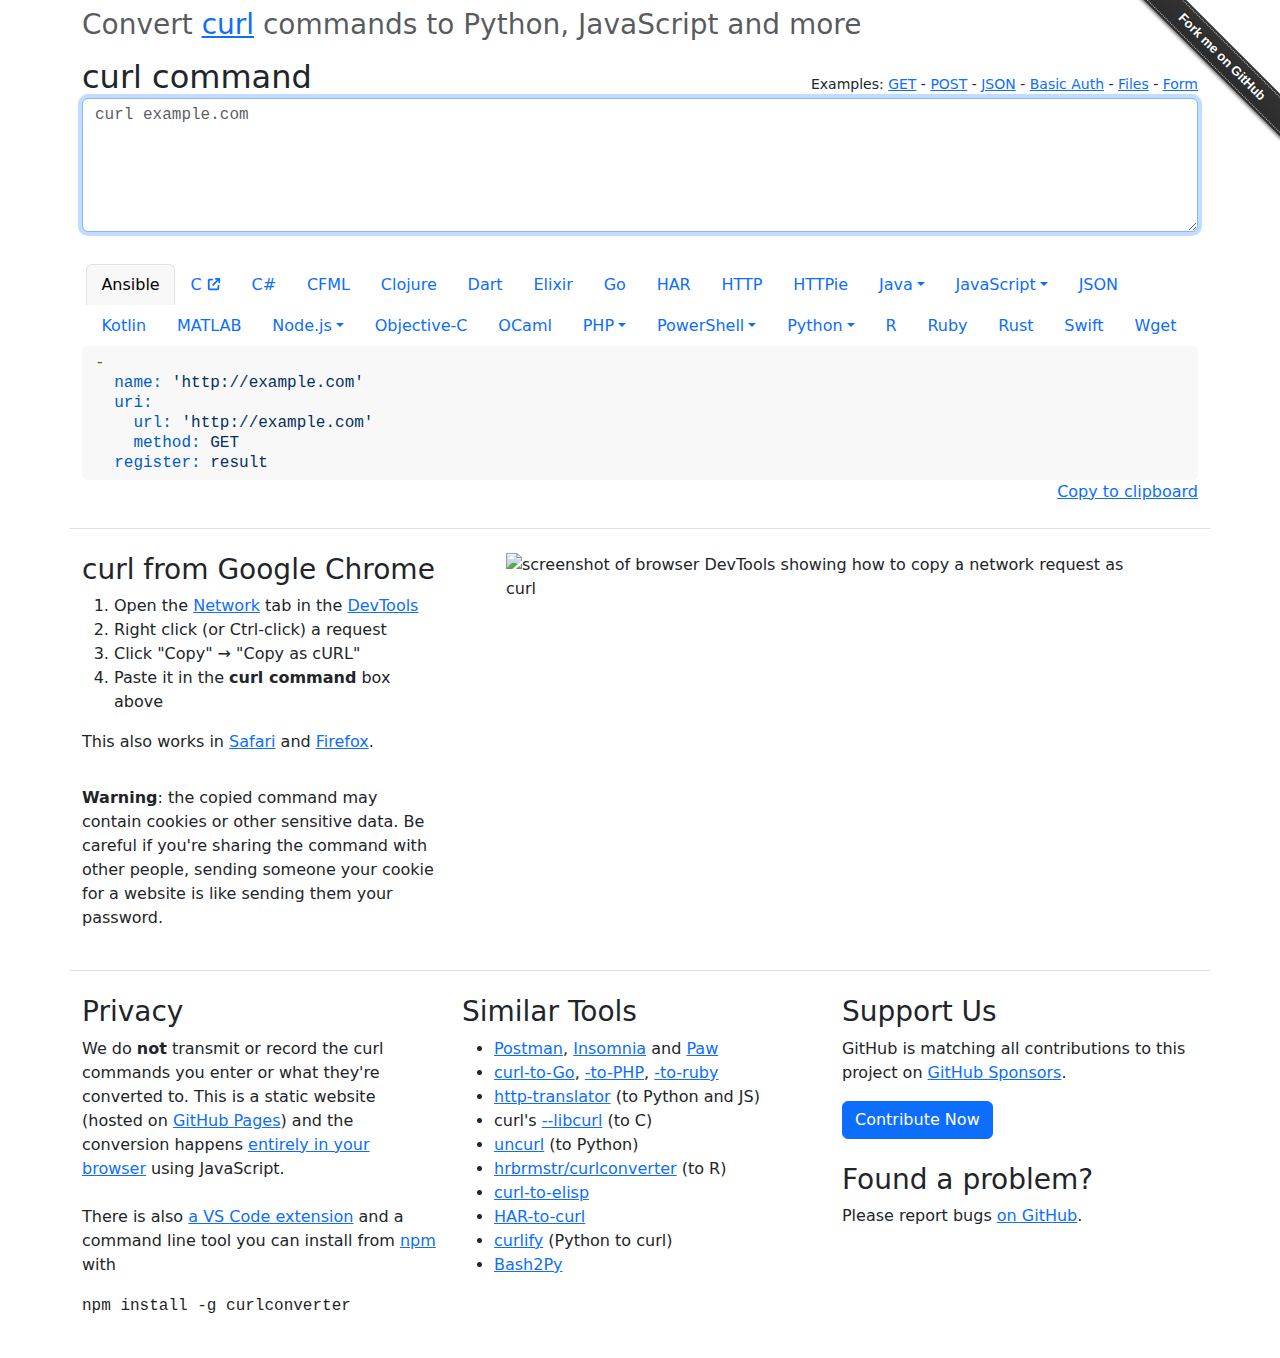
==== commit 63e97a33: "Deploying to gh-pages from @ verhovsky/curlconverter.github.io@8425a0ceddf9c2209d621f8d5ab35916fa6a9" ====
--- a/ansible/index.html
+++ b/ansible/index.html
@@ -82,8 +82,8 @@
           <option value="har">HAR</option>
           <option value="http">HTTP</option>
           <option value="httpie">HTTPie</option>
-          <option value="java">Java + java.net.http</option>
-          <option value="java-asynchttp">Java + AsyncHttpClient</option>
+          <option value="java">Java + HttpClient</option>
+          <option value="java-httpurlconnection">Java + HttpURLConnection</option>
           <option value="java-okhttp">Java + OkHttp</option>
           <option value="javascript">JavaScript + fetch</option>
           <option value="javascript-jquery">JavaScript + jQuery</option>
@@ -95,6 +95,7 @@
           <option value="node-got">Node.js + Got</option>
           <option value="node-fetch">Node.js + node-fetch</option>
           <option value="node-request">Node.js + request</option>
+          <option value="node-superagent">Node.js + SuperAgent</option>
           <option value="node-http">Node + http</option>
           <option value="objectivec">Objective-C</option>
           <option value="ocaml">OCaml</option>
@@ -152,8 +153,8 @@
         <li class="nav-item dropdown">
           <a class="nav-link dropdown-toggle" data-bs-toggle="dropdown" href="#" role="button" aria-expanded="false">Java</a>
           <ul class="dropdown-menu">
-            <li><a class="dropdown-item" href="/java/">java.net.http</a></li>
-            <li><a class="dropdown-item" href="/java-asynchttp/">AsyncHttpClient</a></li>
+            <li><a class="dropdown-item" href="/java/">HttpClient</a></li>
+            <li><a class="dropdown-item" href="/java-httpurlconnection/">HttpURLConnection</a></li>
             <li><a class="dropdown-item" href="/java-okhttp/">OkHttp</a></li>
           </ul>
         </li>
@@ -181,6 +182,7 @@
             <li><a class="dropdown-item" href="/node-got/">Got</a></li>
             <li><a class="dropdown-item" href="/node-fetch/">node-fetch</a></li>
             <li><a class="dropdown-item" href="/node-request/">request</a></li>
+            <li><a class="dropdown-item" href="/node-superagent/">SuperAgent</a></li>
             <li><a class="dropdown-item" href="/node-http/">http</a></li>
           </ul>
         </li>
@@ -325,9 +327,7 @@
         <h3>Similar Tools</h3>
         <ul>
           <li><a href="https://www.postman.com/">Postman</a>, <a href="https://insomnia.rest/">Insomnia</a> and <a href="https://paw.cloud/">Paw</a></li>
-          <li><a href="https://mholt.github.io/curl-to-go/">curl-to-Go</a></li>
-          <li><a href="https://incarnate.github.io/curl-to-php/">curl-to-PHP</a></li>
-          <li><a href="https://jhawthorn.github.io/curl-to-ruby/">curl-to-ruby</a></li>
+          <li><a href="https://mholt.github.io/curl-to-go/">curl-to-Go</a>, <a href="https://incarnate.github.io/curl-to-php/">-to-PHP</a>, <a href="https://jhawthorn.github.io/curl-to-ruby/">-to-ruby</a></li>
           <li><a href="https://ryan.govost.es/http-translator/">http-translator</a> (to Python and JS)</li>
           <li>curl's <a href="https://everything.curl.dev/libcurl/libcurl">--libcurl</a> (to C)</li>
           <li><a href="https://github.com/spulec/uncurl">uncurl</a> (to Python)</li>
@@ -335,7 +335,7 @@
           <li><a href="https://github.com/xuchunyang/curl-to-elisp">curl-to-elisp</a></li>
           <li><a href="https://mattcg.github.io/har-to-curl/">HAR-to-curl</a></li>
           <li><a href="https://github.com/ofw/curlify">curlify</a> (Python to curl)</li>
-          <li><a href="https://www.swag.uwaterloo.ca/bash2py/index.html">Bash2py</a></li>
+          <li><a href="https://www.swag.uwaterloo.ca/bash2py/index.html">Bash2Py</a></li>
         </ul>
       </div>
       <div class="col-sm-6 col-md-4">
--- a/main.css
+++ b/main.css
@@ -134,11 +134,10 @@
   Current colors taken from GitHub's CSS
 */.hljs{color:#24292e;background:#fff}.hljs-doctag,.hljs-keyword,.hljs-meta .hljs-keyword,.hljs-template-tag,.hljs-template-variable,.hljs-type,.hljs-variable.language_{color:#d73a49}.hljs-title,.hljs-title.class_,.hljs-title.class_.inherited__,.hljs-title.function_{color:#6f42c1}.hljs-attr,.hljs-attribute,.hljs-literal,.hljs-meta,.hljs-number,.hljs-operator,.hljs-selector-attr,.hljs-selector-class,.hljs-selector-id,.hljs-variable{color:#005cc5}.hljs-meta .hljs-string,.hljs-regexp,.hljs-string{color:#032f62}.hljs-built_in,.hljs-symbol{color:#e36209}.hljs-code,.hljs-comment,.hljs-formula{color:#6a737d}.hljs-name,.hljs-quote,.hljs-selector-pseudo,.hljs-selector-tag{color:#22863a}.hljs-subst{color:#24292e}.hljs-section{color:#005cc5;font-weight:700}.hljs-bullet{color:#735c0f}.hljs-emphasis{color:#24292e;font-style:italic}.hljs-strong{color:#24292e;font-weight:700}.hljs-addition{color:#22863a;background-color:#f0fff4}.hljs-deletion{color:#b31d28;background-color:#ffeef0}
 /*!
-   * Bootstrap  v5.2.3 (https://getbootstrap.com/)
-   * Copyright 2011-2022 The Bootstrap Authors
-   * Copyright 2011-2022 Twitter, Inc.
+   * Bootstrap  v5.3.0 (https://getbootstrap.com/)
+   * Copyright 2011-2023 The Bootstrap Authors
    * Licensed under MIT (https://github.com/twbs/bootstrap/blob/main/LICENSE)
-   */:root{--bs-blue: #0d6efd;--bs-indigo: #6610f2;--bs-purple: #6f42c1;--bs-pink: #d63384;--bs-red: #dc3545;--bs-orange: #fd7e14;--bs-yellow: #ffc107;--bs-green: #198754;--bs-teal: #20c997;--bs-cyan: #0dcaf0;--bs-black: #000;--bs-white: #fff;--bs-gray: #6c757d;--bs-gray-dark: #343a40;--bs-gray-100: #f8f9fa;--bs-gray-200: #e9ecef;--bs-gray-300: #dee2e6;--bs-gray-400: #ced4da;--bs-gray-500: #adb5bd;--bs-gray-600: #6c757d;--bs-gray-700: #495057;--bs-gray-800: #343a40;--bs-gray-900: #212529;--bs-primary: #0d6efd;--bs-secondary: #6c757d;--bs-success: #198754;--bs-info: #0dcaf0;--bs-warning: #ffc107;--bs-danger: #dc3545;--bs-light: #f8f9fa;--bs-dark: #212529;--bs-primary-rgb: 13,110,253;--bs-secondary-rgb: 108,117,125;--bs-success-rgb: 25,135,84;--bs-info-rgb: 13,202,240;--bs-warning-rgb: 255,193,7;--bs-danger-rgb: 220,53,69;--bs-light-rgb: 248,249,250;--bs-dark-rgb: 33,37,41;--bs-white-rgb: 255,255,255;--bs-black-rgb: 0,0,0;--bs-body-color-rgb: 33,37,41;--bs-body-bg-rgb: 255,255,255;--bs-font-sans-serif: system-ui, -apple-system, "Segoe UI", Roboto, "Helvetica Neue", "Noto Sans", "Liberation Sans", Arial, sans-serif, "Apple Color Emoji", "Segoe UI Emoji", "Segoe UI Symbol", "Noto Color Emoji";--bs-font-monospace: SFMono-Regular, Menlo, Monaco, Consolas, "Liberation Mono", "Courier New", monospace;--bs-gradient: linear-gradient(180deg, rgba(255,255,255,0.15), rgba(255,255,255,0));--bs-body-font-family: var(--bs-font-sans-serif);--bs-body-font-size:1rem;--bs-body-font-weight: 400;--bs-body-line-height: 1.5;--bs-body-color: #212529;--bs-body-bg: #fff;--bs-border-width: 1px;--bs-border-style: solid;--bs-border-color: #dee2e6;--bs-border-color-translucent: rgba(0,0,0,0.175);--bs-border-radius: .375rem;--bs-border-radius-sm: .25rem;--bs-border-radius-lg: .5rem;--bs-border-radius-xl: 1rem;--bs-border-radius-2xl: 2rem;--bs-border-radius-pill: 50rem;--bs-link-color: #0d6efd;--bs-link-hover-color: #0a58ca;--bs-code-color: #d63384;--bs-highlight-bg: #fff3cd}*,*::before,*::after{box-sizing:border-box}@media (prefers-reduced-motion: no-preference){:root{scroll-behavior:smooth}}body{margin:0;font-family:var(--bs-body-font-family);font-size:var(--bs-body-font-size);font-weight:var(--bs-body-font-weight);line-height:var(--bs-body-line-height);color:var(--bs-body-color);text-align:var(--bs-body-text-align);background-color:var(--bs-body-bg);-webkit-text-size-adjust:100%;-webkit-tap-highlight-color:rgba(0,0,0,0)}hr{margin:1rem 0;color:inherit;border:0;border-top:1px solid;opacity:.25}h1,.h1,h2,.h2,h3,.h3,h4,.h4,h5,.h5,h6,.h6{margin-top:0;margin-bottom:.5rem;font-weight:500;line-height:1.2}h1,.h1{font-size:calc(1.375rem + 1.5vw)}@media (min-width: 1200px){h1,.h1{font-size:2.5rem}}h2,.h2{font-size:calc(1.325rem + .9vw)}@media (min-width: 1200px){h2,.h2{font-size:2rem}}h3,.h3{font-size:calc(1.3rem + .6vw)}@media (min-width: 1200px){h3,.h3{font-size:1.75rem}}h4,.h4{font-size:calc(1.275rem + .3vw)}@media (min-width: 1200px){h4,.h4{font-size:1.5rem}}h5,.h5{font-size:1.25rem}h6,.h6{font-size:1rem}p{margin-top:0;margin-bottom:1rem}abbr[title]{-webkit-text-decoration:underline dotted;text-decoration:underline dotted;cursor:help;-webkit-text-decoration-skip-ink:none;text-decoration-skip-ink:none}address{margin-bottom:1rem;font-style:normal;line-height:inherit}ol,ul{padding-left:2rem}ol,ul,dl{margin-top:0;margin-bottom:1rem}ol ol,ul ul,ol ul,ul ol{margin-bottom:0}dt{font-weight:700}dd{margin-bottom:.5rem;margin-left:0}blockquote{margin:0 0 1rem}b,strong{font-weight:bolder}small,.small{font-size:.875em}mark,.mark{padding:.1875em;background-color:var(--bs-highlight-bg)}sub,sup{position:relative;font-size:.75em;line-height:0;vertical-align:baseline}sub{bottom:-.25em}sup{top:-.5em}a{color:var(--bs-link-color);text-decoration:underline}a:hover{color:var(--bs-link-hover-color)}a:not([href]):not([class]),a:not([href]):not([class]):hover{color:inherit;text-decoration:none}pre,code,kbd,samp{font-family:var(--bs-font-monospace);font-size:1em}pre{display:block;margin-top:0;margin-bottom:1rem;overflow:auto;font-size:.875em}pre code{font-size:inherit;color:inherit;word-break:normal}code{font-size:.875em;color:var(--bs-code-color);word-wrap:break-word}a>code{color:inherit}kbd{padding:.1875rem .375rem;font-size:.875em;color:var(--bs-body-bg);background-color:var(--bs-body-color);border-radius:.25rem}kbd kbd{padding:0;font-size:1em}figure{margin:0 0 1rem}img,svg{vertical-align:middle}table{caption-side:bottom;border-collapse:collapse}caption{padding-top:.5rem;padding-bottom:.5rem;color:#6c757d;text-align:left}th{text-align:inherit;text-align:-webkit-match-parent}thead,tbody,tfoot,tr,td,th{border-color:inherit;border-style:solid;border-width:0}label{display:inline-block}button{border-radius:0}button:focus:not(:focus-visible){outline:0}input,button,select,optgroup,textarea{margin:0;font-family:inherit;font-size:inherit;line-height:inherit}button,select{text-transform:none}[role="button"]{cursor:pointer}select{word-wrap:normal}select:disabled{opacity:1}[list]:not([type="date"]):not([type="datetime-local"]):not([type="month"]):not([type="week"]):not([type="time"])::-webkit-calendar-picker-indicator{display:none !important}button,[type="button"],[type="reset"],[type="submit"]{-webkit-appearance:button}button:not(:disabled),[type="button"]:not(:disabled),[type="reset"]:not(:disabled),[type="submit"]:not(:disabled){cursor:pointer}::-moz-focus-inner{padding:0;border-style:none}textarea{resize:vertical}fieldset{min-width:0;padding:0;margin:0;border:0}legend{float:left;width:100%;padding:0;margin-bottom:.5rem;font-size:calc(1.275rem + .3vw);line-height:inherit}@media (min-width: 1200px){legend{font-size:1.5rem}}legend+*{clear:left}::-webkit-datetime-edit-fields-wrapper,::-webkit-datetime-edit-text,::-webkit-datetime-edit-minute,::-webkit-datetime-edit-hour-field,::-webkit-datetime-edit-day-field,::-webkit-datetime-edit-month-field,::-webkit-datetime-edit-year-field{padding:0}::-webkit-inner-spin-button{height:auto}[type="search"]{outline-offset:-2px;-webkit-appearance:textfield}::-webkit-search-decoration{-webkit-appearance:none}::-webkit-color-swatch-wrapper{padding:0}::file-selector-button{font:inherit;-webkit-appearance:button}output{display:inline-block}iframe{border:0}summary{display:list-item;cursor:pointer}progress{vertical-align:baseline}[hidden]{display:none !important}.lead{font-size:1.25rem;font-weight:300}.display-1{font-size:calc(1.625rem + 4.5vw);font-weight:300;line-height:1.2}@media (min-width: 1200px){.display-1{font-size:5rem}}.display-2{font-size:calc(1.575rem + 3.9vw);font-weight:300;line-height:1.2}@media (min-width: 1200px){.display-2{font-size:4.5rem}}.display-3{font-size:calc(1.525rem + 3.3vw);font-weight:300;line-height:1.2}@media (min-width: 1200px){.display-3{font-size:4rem}}.display-4{font-size:calc(1.475rem + 2.7vw);font-weight:300;line-height:1.2}@media (min-width: 1200px){.display-4{font-size:3.5rem}}.display-5{font-size:calc(1.425rem + 2.1vw);font-weight:300;line-height:1.2}@media (min-width: 1200px){.display-5{font-size:3rem}}.display-6{font-size:calc(1.375rem + 1.5vw);font-weight:300;line-height:1.2}@media (min-width: 1200px){.display-6{font-size:2.5rem}}.list-unstyled{padding-left:0;list-style:none}.list-inline{padding-left:0;list-style:none}.list-inline-item{display:inline-block}.list-inline-item:not(:last-child){margin-right:.5rem}.initialism{font-size:.875em;text-transform:uppercase}.blockquote{margin-bottom:1rem;font-size:1.25rem}.blockquote>:last-child{margin-bottom:0}.blockquote-footer{margin-top:-1rem;margin-bottom:1rem;font-size:.875em;color:#6c757d}.blockquote-footer::before{content:"\2014\00A0"}.img-fluid{max-width:100%;height:auto}.img-thumbnail{padding:.25rem;background-color:#fff;border:1px solid var(--bs-border-color);border-radius:.375rem;max-width:100%;height:auto}.figure{display:inline-block}.figure-img{margin-bottom:.5rem;line-height:1}.figure-caption{font-size:.875em;color:#6c757d}.container,.container-fluid,.container-sm,.container-md,.container-lg,.container-xl,.container-xxl{--bs-gutter-x: 1.5rem;--bs-gutter-y: 0;width:100%;padding-right:calc(var(--bs-gutter-x) * .5);padding-left:calc(var(--bs-gutter-x) * .5);margin-right:auto;margin-left:auto}@media (min-width: 576px){.container,.container-sm{max-width:540px}}@media (min-width: 768px){.container,.container-sm,.container-md{max-width:720px}}@media (min-width: 992px){.container,.container-sm,.container-md,.container-lg{max-width:960px}}@media (min-width: 1200px){.container,.container-sm,.container-md,.container-lg,.container-xl{max-width:1140px}}@media (min-width: 1400px){.container,.container-sm,.container-md,.container-lg,.container-xl,.container-xxl{max-width:1320px}}.row{--bs-gutter-x: 1.5rem;--bs-gutter-y: 0;display:flex;flex-wrap:wrap;margin-top:calc(-1 * var(--bs-gutter-y));margin-right:calc(-.5 * var(--bs-gutter-x));margin-left:calc(-.5 * var(--bs-gutter-x))}.row>*{flex-shrink:0;width:100%;max-width:100%;padding-right:calc(var(--bs-gutter-x) * .5);padding-left:calc(var(--bs-gutter-x) * .5);margin-top:var(--bs-gutter-y)}.col{flex:1 0 0%}.row-cols-auto>*{flex:0 0 auto;width:auto}.row-cols-1>*{flex:0 0 auto;width:100%}.row-cols-2>*{flex:0 0 auto;width:50%}.row-cols-3>*{flex:0 0 auto;width:33.33333%}.row-cols-4>*{flex:0 0 auto;width:25%}.row-cols-5>*{flex:0 0 auto;width:20%}.row-cols-6>*{flex:0 0 auto;width:16.66667%}.col-auto{flex:0 0 auto;width:auto}.col-1{flex:0 0 auto;width:8.33333%}.col-2{flex:0 0 auto;width:16.66667%}.col-3{flex:0 0 auto;width:25%}.col-4{flex:0 0 auto;width:33.33333%}.col-5{flex:0 0 auto;width:41.66667%}.col-6{flex:0 0 auto;width:50%}.col-7{flex:0 0 auto;width:58.33333%}.col-8{flex:0 0 auto;width:66.66667%}.col-9{flex:0 0 auto;width:75%}.col-10{flex:0 0 auto;width:83.33333%}.col-11{flex:0 0 auto;width:91.66667%}.col-12{flex:0 0 auto;width:100%}.offset-1{margin-left:8.33333%}.offset-2{margin-left:16.66667%}.offset-3{margin-left:25%}.offset-4{margin-left:33.33333%}.offset-5{margin-left:41.66667%}.offset-6{margin-left:50%}.offset-7{margin-left:58.33333%}.offset-8{margin-left:66.66667%}.offset-9{margin-left:75%}.offset-10{margin-left:83.33333%}.offset-11{margin-left:91.66667%}.g-0,.gx-0{--bs-gutter-x: 0}.g-0,.gy-0{--bs-gutter-y: 0}.g-1,.gx-1{--bs-gutter-x: .25rem}.g-1,.gy-1{--bs-gutter-y: .25rem}.g-2,.gx-2{--bs-gutter-x: .5rem}.g-2,.gy-2{--bs-gutter-y: .5rem}.g-3,.gx-3{--bs-gutter-x: 1rem}.g-3,.gy-3{--bs-gutter-y: 1rem}.g-4,.gx-4{--bs-gutter-x: 1.5rem}.g-4,.gy-4{--bs-gutter-y: 1.5rem}.g-5,.gx-5{--bs-gutter-x: 3rem}.g-5,.gy-5{--bs-gutter-y: 3rem}@media (min-width: 576px){.col-sm{flex:1 0 0%}.row-cols-sm-auto>*{flex:0 0 auto;width:auto}.row-cols-sm-1>*{flex:0 0 auto;width:100%}.row-cols-sm-2>*{flex:0 0 auto;width:50%}.row-cols-sm-3>*{flex:0 0 auto;width:33.33333%}.row-cols-sm-4>*{flex:0 0 auto;width:25%}.row-cols-sm-5>*{flex:0 0 auto;width:20%}.row-cols-sm-6>*{flex:0 0 auto;width:16.66667%}.col-sm-auto{flex:0 0 auto;width:auto}.col-sm-1{flex:0 0 auto;width:8.33333%}.col-sm-2{flex:0 0 auto;width:16.66667%}.col-sm-3{flex:0 0 auto;width:25%}.col-sm-4{flex:0 0 auto;width:33.33333%}.col-sm-5{flex:0 0 auto;width:41.66667%}.col-sm-6{flex:0 0 auto;width:50%}.col-sm-7{flex:0 0 auto;width:58.33333%}.col-sm-8{flex:0 0 auto;width:66.66667%}.col-sm-9{flex:0 0 auto;width:75%}.col-sm-10{flex:0 0 auto;width:83.33333%}.col-sm-11{flex:0 0 auto;width:91.66667%}.col-sm-12{flex:0 0 auto;width:100%}.offset-sm-0{margin-left:0}.offset-sm-1{margin-left:8.33333%}.offset-sm-2{margin-left:16.66667%}.offset-sm-3{margin-left:25%}.offset-sm-4{margin-left:33.33333%}.offset-sm-5{margin-left:41.66667%}.offset-sm-6{margin-left:50%}.offset-sm-7{margin-left:58.33333%}.offset-sm-8{margin-left:66.66667%}.offset-sm-9{margin-left:75%}.offset-sm-10{margin-left:83.33333%}.offset-sm-11{margin-left:91.66667%}.g-sm-0,.gx-sm-0{--bs-gutter-x: 0}.g-sm-0,.gy-sm-0{--bs-gutter-y: 0}.g-sm-1,.gx-sm-1{--bs-gutter-x: .25rem}.g-sm-1,.gy-sm-1{--bs-gutter-y: .25rem}.g-sm-2,.gx-sm-2{--bs-gutter-x: .5rem}.g-sm-2,.gy-sm-2{--bs-gutter-y: .5rem}.g-sm-3,.gx-sm-3{--bs-gutter-x: 1rem}.g-sm-3,.gy-sm-3{--bs-gutter-y: 1rem}.g-sm-4,.gx-sm-4{--bs-gutter-x: 1.5rem}.g-sm-4,.gy-sm-4{--bs-gutter-y: 1.5rem}.g-sm-5,.gx-sm-5{--bs-gutter-x: 3rem}.g-sm-5,.gy-sm-5{--bs-gutter-y: 3rem}}@media (min-width: 768px){.col-md{flex:1 0 0%}.row-cols-md-auto>*{flex:0 0 auto;width:auto}.row-cols-md-1>*{flex:0 0 auto;width:100%}.row-cols-md-2>*{flex:0 0 auto;width:50%}.row-cols-md-3>*{flex:0 0 auto;width:33.33333%}.row-cols-md-4>*{flex:0 0 auto;width:25%}.row-cols-md-5>*{flex:0 0 auto;width:20%}.row-cols-md-6>*{flex:0 0 auto;width:16.66667%}.col-md-auto{flex:0 0 auto;width:auto}.col-md-1{flex:0 0 auto;width:8.33333%}.col-md-2{flex:0 0 auto;width:16.66667%}.col-md-3{flex:0 0 auto;width:25%}.col-md-4{flex:0 0 auto;width:33.33333%}.col-md-5{flex:0 0 auto;width:41.66667%}.col-md-6{flex:0 0 auto;width:50%}.col-md-7{flex:0 0 auto;width:58.33333%}.col-md-8{flex:0 0 auto;width:66.66667%}.col-md-9{flex:0 0 auto;width:75%}.col-md-10{flex:0 0 auto;width:83.33333%}.col-md-11{flex:0 0 auto;width:91.66667%}.col-md-12{flex:0 0 auto;width:100%}.offset-md-0{margin-left:0}.offset-md-1{margin-left:8.33333%}.offset-md-2{margin-left:16.66667%}.offset-md-3{margin-left:25%}.offset-md-4{margin-left:33.33333%}.offset-md-5{margin-left:41.66667%}.offset-md-6{margin-left:50%}.offset-md-7{margin-left:58.33333%}.offset-md-8{margin-left:66.66667%}.offset-md-9{margin-left:75%}.offset-md-10{margin-left:83.33333%}.offset-md-11{margin-left:91.66667%}.g-md-0,.gx-md-0{--bs-gutter-x: 0}.g-md-0,.gy-md-0{--bs-gutter-y: 0}.g-md-1,.gx-md-1{--bs-gutter-x: .25rem}.g-md-1,.gy-md-1{--bs-gutter-y: .25rem}.g-md-2,.gx-md-2{--bs-gutter-x: .5rem}.g-md-2,.gy-md-2{--bs-gutter-y: .5rem}.g-md-3,.gx-md-3{--bs-gutter-x: 1rem}.g-md-3,.gy-md-3{--bs-gutter-y: 1rem}.g-md-4,.gx-md-4{--bs-gutter-x: 1.5rem}.g-md-4,.gy-md-4{--bs-gutter-y: 1.5rem}.g-md-5,.gx-md-5{--bs-gutter-x: 3rem}.g-md-5,.gy-md-5{--bs-gutter-y: 3rem}}@media (min-width: 992px){.col-lg{flex:1 0 0%}.row-cols-lg-auto>*{flex:0 0 auto;width:auto}.row-cols-lg-1>*{flex:0 0 auto;width:100%}.row-cols-lg-2>*{flex:0 0 auto;width:50%}.row-cols-lg-3>*{flex:0 0 auto;width:33.33333%}.row-cols-lg-4>*{flex:0 0 auto;width:25%}.row-cols-lg-5>*{flex:0 0 auto;width:20%}.row-cols-lg-6>*{flex:0 0 auto;width:16.66667%}.col-lg-auto{flex:0 0 auto;width:auto}.col-lg-1{flex:0 0 auto;width:8.33333%}.col-lg-2{flex:0 0 auto;width:16.66667%}.col-lg-3{flex:0 0 auto;width:25%}.col-lg-4{flex:0 0 auto;width:33.33333%}.col-lg-5{flex:0 0 auto;width:41.66667%}.col-lg-6{flex:0 0 auto;width:50%}.col-lg-7{flex:0 0 auto;width:58.33333%}.col-lg-8{flex:0 0 auto;width:66.66667%}.col-lg-9{flex:0 0 auto;width:75%}.col-lg-10{flex:0 0 auto;width:83.33333%}.col-lg-11{flex:0 0 auto;width:91.66667%}.col-lg-12{flex:0 0 auto;width:100%}.offset-lg-0{margin-left:0}.offset-lg-1{margin-left:8.33333%}.offset-lg-2{margin-left:16.66667%}.offset-lg-3{margin-left:25%}.offset-lg-4{margin-left:33.33333%}.offset-lg-5{margin-left:41.66667%}.offset-lg-6{margin-left:50%}.offset-lg-7{margin-left:58.33333%}.offset-lg-8{margin-left:66.66667%}.offset-lg-9{margin-left:75%}.offset-lg-10{margin-left:83.33333%}.offset-lg-11{margin-left:91.66667%}.g-lg-0,.gx-lg-0{--bs-gutter-x: 0}.g-lg-0,.gy-lg-0{--bs-gutter-y: 0}.g-lg-1,.gx-lg-1{--bs-gutter-x: .25rem}.g-lg-1,.gy-lg-1{--bs-gutter-y: .25rem}.g-lg-2,.gx-lg-2{--bs-gutter-x: .5rem}.g-lg-2,.gy-lg-2{--bs-gutter-y: .5rem}.g-lg-3,.gx-lg-3{--bs-gutter-x: 1rem}.g-lg-3,.gy-lg-3{--bs-gutter-y: 1rem}.g-lg-4,.gx-lg-4{--bs-gutter-x: 1.5rem}.g-lg-4,.gy-lg-4{--bs-gutter-y: 1.5rem}.g-lg-5,.gx-lg-5{--bs-gutter-x: 3rem}.g-lg-5,.gy-lg-5{--bs-gutter-y: 3rem}}@media (min-width: 1200px){.col-xl{flex:1 0 0%}.row-cols-xl-auto>*{flex:0 0 auto;width:auto}.row-cols-xl-1>*{flex:0 0 auto;width:100%}.row-cols-xl-2>*{flex:0 0 auto;width:50%}.row-cols-xl-3>*{flex:0 0 auto;width:33.33333%}.row-cols-xl-4>*{flex:0 0 auto;width:25%}.row-cols-xl-5>*{flex:0 0 auto;width:20%}.row-cols-xl-6>*{flex:0 0 auto;width:16.66667%}.col-xl-auto{flex:0 0 auto;width:auto}.col-xl-1{flex:0 0 auto;width:8.33333%}.col-xl-2{flex:0 0 auto;width:16.66667%}.col-xl-3{flex:0 0 auto;width:25%}.col-xl-4{flex:0 0 auto;width:33.33333%}.col-xl-5{flex:0 0 auto;width:41.66667%}.col-xl-6{flex:0 0 auto;width:50%}.col-xl-7{flex:0 0 auto;width:58.33333%}.col-xl-8{flex:0 0 auto;width:66.66667%}.col-xl-9{flex:0 0 auto;width:75%}.col-xl-10{flex:0 0 auto;width:83.33333%}.col-xl-11{flex:0 0 auto;width:91.66667%}.col-xl-12{flex:0 0 auto;width:100%}.offset-xl-0{margin-left:0}.offset-xl-1{margin-left:8.33333%}.offset-xl-2{margin-left:16.66667%}.offset-xl-3{margin-left:25%}.offset-xl-4{margin-left:33.33333%}.offset-xl-5{margin-left:41.66667%}.offset-xl-6{margin-left:50%}.offset-xl-7{margin-left:58.33333%}.offset-xl-8{margin-left:66.66667%}.offset-xl-9{margin-left:75%}.offset-xl-10{margin-left:83.33333%}.offset-xl-11{margin-left:91.66667%}.g-xl-0,.gx-xl-0{--bs-gutter-x: 0}.g-xl-0,.gy-xl-0{--bs-gutter-y: 0}.g-xl-1,.gx-xl-1{--bs-gutter-x: .25rem}.g-xl-1,.gy-xl-1{--bs-gutter-y: .25rem}.g-xl-2,.gx-xl-2{--bs-gutter-x: .5rem}.g-xl-2,.gy-xl-2{--bs-gutter-y: .5rem}.g-xl-3,.gx-xl-3{--bs-gutter-x: 1rem}.g-xl-3,.gy-xl-3{--bs-gutter-y: 1rem}.g-xl-4,.gx-xl-4{--bs-gutter-x: 1.5rem}.g-xl-4,.gy-xl-4{--bs-gutter-y: 1.5rem}.g-xl-5,.gx-xl-5{--bs-gutter-x: 3rem}.g-xl-5,.gy-xl-5{--bs-gutter-y: 3rem}}@media (min-width: 1400px){.col-xxl{flex:1 0 0%}.row-cols-xxl-auto>*{flex:0 0 auto;width:auto}.row-cols-xxl-1>*{flex:0 0 auto;width:100%}.row-cols-xxl-2>*{flex:0 0 auto;width:50%}.row-cols-xxl-3>*{flex:0 0 auto;width:33.33333%}.row-cols-xxl-4>*{flex:0 0 auto;width:25%}.row-cols-xxl-5>*{flex:0 0 auto;width:20%}.row-cols-xxl-6>*{flex:0 0 auto;width:16.66667%}.col-xxl-auto{flex:0 0 auto;width:auto}.col-xxl-1{flex:0 0 auto;width:8.33333%}.col-xxl-2{flex:0 0 auto;width:16.66667%}.col-xxl-3{flex:0 0 auto;width:25%}.col-xxl-4{flex:0 0 auto;width:33.33333%}.col-xxl-5{flex:0 0 auto;width:41.66667%}.col-xxl-6{flex:0 0 auto;width:50%}.col-xxl-7{flex:0 0 auto;width:58.33333%}.col-xxl-8{flex:0 0 auto;width:66.66667%}.col-xxl-9{flex:0 0 auto;width:75%}.col-xxl-10{flex:0 0 auto;width:83.33333%}.col-xxl-11{flex:0 0 auto;width:91.66667%}.col-xxl-12{flex:0 0 auto;width:100%}.offset-xxl-0{margin-left:0}.offset-xxl-1{margin-left:8.33333%}.offset-xxl-2{margin-left:16.66667%}.offset-xxl-3{margin-left:25%}.offset-xxl-4{margin-left:33.33333%}.offset-xxl-5{margin-left:41.66667%}.offset-xxl-6{margin-left:50%}.offset-xxl-7{margin-left:58.33333%}.offset-xxl-8{margin-left:66.66667%}.offset-xxl-9{margin-left:75%}.offset-xxl-10{margin-left:83.33333%}.offset-xxl-11{margin-left:91.66667%}.g-xxl-0,.gx-xxl-0{--bs-gutter-x: 0}.g-xxl-0,.gy-xxl-0{--bs-gutter-y: 0}.g-xxl-1,.gx-xxl-1{--bs-gutter-x: .25rem}.g-xxl-1,.gy-xxl-1{--bs-gutter-y: .25rem}.g-xxl-2,.gx-xxl-2{--bs-gutter-x: .5rem}.g-xxl-2,.gy-xxl-2{--bs-gutter-y: .5rem}.g-xxl-3,.gx-xxl-3{--bs-gutter-x: 1rem}.g-xxl-3,.gy-xxl-3{--bs-gutter-y: 1rem}.g-xxl-4,.gx-xxl-4{--bs-gutter-x: 1.5rem}.g-xxl-4,.gy-xxl-4{--bs-gutter-y: 1.5rem}.g-xxl-5,.gx-xxl-5{--bs-gutter-x: 3rem}.g-xxl-5,.gy-xxl-5{--bs-gutter-y: 3rem}}.table{--bs-table-color: var(--bs-body-color);--bs-table-bg: rgba(0,0,0,0);--bs-table-border-color: var(--bs-border-color);--bs-table-accent-bg: rgba(0,0,0,0);--bs-table-striped-color: var(--bs-body-color);--bs-table-striped-bg: rgba(0,0,0,0.05);--bs-table-active-color: var(--bs-body-color);--bs-table-active-bg: rgba(0,0,0,0.1);--bs-table-hover-color: var(--bs-body-color);--bs-table-hover-bg: rgba(0,0,0,0.075);width:100%;margin-bottom:1rem;color:var(--bs-table-color);vertical-align:top;border-color:var(--bs-table-border-color)}.table>:not(caption)>*>*{padding:.5rem .5rem;background-color:var(--bs-table-bg);border-bottom-width:1px;box-shadow:inset 0 0 0 9999px var(--bs-table-accent-bg)}.table>tbody{vertical-align:inherit}.table>thead{vertical-align:bottom}.table-group-divider{border-top:2px solid currentcolor}.caption-top{caption-side:top}.table-sm>:not(caption)>*>*{padding:.25rem .25rem}.table-bordered>:not(caption)>*{border-width:1px 0}.table-bordered>:not(caption)>*>*{border-width:0 1px}.table-borderless>:not(caption)>*>*{border-bottom-width:0}.table-borderless>:not(:first-child){border-top-width:0}.table-striped>tbody>tr:nth-of-type(odd)>*{--bs-table-accent-bg: var(--bs-table-striped-bg);color:var(--bs-table-striped-color)}.table-striped-columns>:not(caption)>tr>:nth-child(even){--bs-table-accent-bg: var(--bs-table-striped-bg);color:var(--bs-table-striped-color)}.table-active{--bs-table-accent-bg: var(--bs-table-active-bg);color:var(--bs-table-active-color)}.table-hover>tbody>tr:hover>*{--bs-table-accent-bg: var(--bs-table-hover-bg);color:var(--bs-table-hover-color)}.table-primary{--bs-table-color: #000;--bs-table-bg: #cfe2ff;--bs-table-border-color: #bacbe6;--bs-table-striped-bg: #c5d7f2;--bs-table-striped-color: #000;--bs-table-active-bg: #bacbe6;--bs-table-active-color: #000;--bs-table-hover-bg: #bfd1ec;--bs-table-hover-color: #000;color:var(--bs-table-color);border-color:var(--bs-table-border-color)}.table-secondary{--bs-table-color: #000;--bs-table-bg: #e2e3e5;--bs-table-border-color: #cbccce;--bs-table-striped-bg: #d7d8da;--bs-table-striped-color: #000;--bs-table-active-bg: #cbccce;--bs-table-active-color: #000;--bs-table-hover-bg: #d1d2d4;--bs-table-hover-color: #000;color:var(--bs-table-color);border-color:var(--bs-table-border-color)}.table-success{--bs-table-color: #000;--bs-table-bg: #d1e7dd;--bs-table-border-color: #bcd0c7;--bs-table-striped-bg: #c7dbd2;--bs-table-striped-color: #000;--bs-table-active-bg: #bcd0c7;--bs-table-active-color: #000;--bs-table-hover-bg: #c1d6cc;--bs-table-hover-color: #000;color:var(--bs-table-color);border-color:var(--bs-table-border-color)}.table-info{--bs-table-color: #000;--bs-table-bg: #cff4fc;--bs-table-border-color: #badce3;--bs-table-striped-bg: #c5e8ef;--bs-table-striped-color: #000;--bs-table-active-bg: #badce3;--bs-table-active-color: #000;--bs-table-hover-bg: #bfe2e9;--bs-table-hover-color: #000;color:var(--bs-table-color);border-color:var(--bs-table-border-color)}.table-warning{--bs-table-color: #000;--bs-table-bg: #fff3cd;--bs-table-border-color: #e6dbb9;--bs-table-striped-bg: #f2e7c3;--bs-table-striped-color: #000;--bs-table-active-bg: #e6dbb9;--bs-table-active-color: #000;--bs-table-hover-bg: #ece1be;--bs-table-hover-color: #000;color:var(--bs-table-color);border-color:var(--bs-table-border-color)}.table-danger{--bs-table-color: #000;--bs-table-bg: #f8d7da;--bs-table-border-color: #dfc2c4;--bs-table-striped-bg: #eccccf;--bs-table-striped-color: #000;--bs-table-active-bg: #dfc2c4;--bs-table-active-color: #000;--bs-table-hover-bg: #e5c7ca;--bs-table-hover-color: #000;color:var(--bs-table-color);border-color:var(--bs-table-border-color)}.table-light{--bs-table-color: #000;--bs-table-bg: #f8f9fa;--bs-table-border-color: #dfe0e1;--bs-table-striped-bg: #ecedee;--bs-table-striped-color: #000;--bs-table-active-bg: #dfe0e1;--bs-table-active-color: #000;--bs-table-hover-bg: #e5e6e7;--bs-table-hover-color: #000;color:var(--bs-table-color);border-color:var(--bs-table-border-color)}.table-dark{--bs-table-color: #fff;--bs-table-bg: #212529;--bs-table-border-color: #373b3e;--bs-table-striped-bg: #2c3034;--bs-table-striped-color: #fff;--bs-table-active-bg: #373b3e;--bs-table-active-color: #fff;--bs-table-hover-bg: #323539;--bs-table-hover-color: #fff;color:var(--bs-table-color);border-color:var(--bs-table-border-color)}.table-responsive{overflow-x:auto;-webkit-overflow-scrolling:touch}@media (max-width: 575.98px){.table-responsive-sm{overflow-x:auto;-webkit-overflow-scrolling:touch}}@media (max-width: 767.98px){.table-responsive-md{overflow-x:auto;-webkit-overflow-scrolling:touch}}@media (max-width: 991.98px){.table-responsive-lg{overflow-x:auto;-webkit-overflow-scrolling:touch}}@media (max-width: 1199.98px){.table-responsive-xl{overflow-x:auto;-webkit-overflow-scrolling:touch}}@media (max-width: 1399.98px){.table-responsive-xxl{overflow-x:auto;-webkit-overflow-scrolling:touch}}.form-label{margin-bottom:.5rem}.col-form-label{padding-top:calc(.375rem + 1px);padding-bottom:calc(.375rem + 1px);margin-bottom:0;font-size:inherit;line-height:1.5}.col-form-label-lg{padding-top:calc(.5rem + 1px);padding-bottom:calc(.5rem + 1px);font-size:1.25rem}.col-form-label-sm{padding-top:calc(.25rem + 1px);padding-bottom:calc(.25rem + 1px);font-size:.875rem}.form-text{margin-top:.25rem;font-size:.875em;color:#6c757d}.form-control{display:block;width:100%;padding:.375rem .75rem;font-size:1rem;font-weight:400;line-height:1.5;color:#212529;background-color:#fff;background-clip:padding-box;border:1px solid #ced4da;-webkit-appearance:none;-moz-appearance:none;appearance:none;border-radius:.375rem;transition:border-color 0.15s ease-in-out,box-shadow 0.15s ease-in-out}@media (prefers-reduced-motion: reduce){.form-control{transition:none}}.form-control[type="file"]{overflow:hidden}.form-control[type="file"]:not(:disabled):not([readonly]){cursor:pointer}.form-control:focus{color:#212529;background-color:#fff;border-color:#86b7fe;outline:0;box-shadow:0 0 0 .25rem rgba(13,110,253,0.25)}.form-control::-webkit-date-and-time-value{height:1.5em}.form-control::-moz-placeholder{color:#6c757d;opacity:1}.form-control::placeholder{color:#6c757d;opacity:1}.form-control:disabled{background-color:#e9ecef;opacity:1}.form-control::file-selector-button{padding:.375rem .75rem;margin:-.375rem -.75rem;-webkit-margin-end:.75rem;margin-inline-end:.75rem;color:#212529;background-color:#e9ecef;pointer-events:none;border-color:inherit;border-style:solid;border-width:0;border-inline-end-width:1px;border-radius:0;transition:color 0.15s ease-in-out,background-color 0.15s ease-in-out,border-color 0.15s ease-in-out,box-shadow 0.15s ease-in-out}@media (prefers-reduced-motion: reduce){.form-control::file-selector-button{transition:none}}.form-control:hover:not(:disabled):not([readonly])::file-selector-button{background-color:#dde0e3}.form-control-plaintext{display:block;width:100%;padding:.375rem 0;margin-bottom:0;line-height:1.5;color:#212529;background-color:transparent;border:solid transparent;border-width:1px 0}.form-control-plaintext:focus{outline:0}.form-control-plaintext.form-control-sm,.form-control-plaintext.form-control-lg{padding-right:0;padding-left:0}.form-control-sm{min-height:calc(1.5em + .5rem + 2px);padding:.25rem .5rem;font-size:.875rem;border-radius:.25rem}.form-control-sm::file-selector-button{padding:.25rem .5rem;margin:-.25rem -.5rem;-webkit-margin-end:.5rem;margin-inline-end:.5rem}.form-control-lg{min-height:calc(1.5em + 1rem + 2px);padding:.5rem 1rem;font-size:1.25rem;border-radius:.5rem}.form-control-lg::file-selector-button{padding:.5rem 1rem;margin:-.5rem -1rem;-webkit-margin-end:1rem;margin-inline-end:1rem}textarea.form-control{min-height:calc(1.5em + .75rem + 2px)}textarea.form-control-sm{min-height:calc(1.5em + .5rem + 2px)}textarea.form-control-lg{min-height:calc(1.5em + 1rem + 2px)}.form-control-color{width:3rem;height:calc(1.5em + .75rem + 2px);padding:.375rem}.form-control-color:not(:disabled):not([readonly]){cursor:pointer}.form-control-color::-moz-color-swatch{border:0 !important;border-radius:.375rem}.form-control-color::-webkit-color-swatch{border-radius:.375rem}.form-control-color.form-control-sm{height:calc(1.5em + .5rem + 2px)}.form-control-color.form-control-lg{height:calc(1.5em + 1rem + 2px)}.form-select{display:block;width:100%;padding:.375rem 2.25rem .375rem .75rem;-moz-padding-start:calc(.75rem - 3px);font-size:1rem;font-weight:400;line-height:1.5;color:#212529;background-color:#fff;background-image:url("data:image/svg+xml,%3csvg xmlns=%27http://www.w3.org/2000/svg%27 viewBox=%270 0 16 16%27%3e%3cpath fill=%27none%27 stroke=%27%23343a40%27 stroke-linecap=%27round%27 stroke-linejoin=%27round%27 stroke-width=%272%27 d=%27m2 5 6 6 6-6%27/%3e%3c/svg%3e");background-repeat:no-repeat;background-position:right .75rem center;background-size:16px 12px;border:1px solid #ced4da;border-radius:.375rem;transition:border-color 0.15s ease-in-out,box-shadow 0.15s ease-in-out;-webkit-appearance:none;-moz-appearance:none;appearance:none}@media (prefers-reduced-motion: reduce){.form-select{transition:none}}.form-select:focus{border-color:#86b7fe;outline:0;box-shadow:0 0 0 .25rem rgba(13,110,253,0.25)}.form-select[multiple],.form-select[size]:not([size="1"]){padding-right:.75rem;background-image:none}.form-select:disabled{background-color:#e9ecef}.form-select:-moz-focusring{color:transparent;text-shadow:0 0 0 #212529}.form-select-sm{padding-top:.25rem;padding-bottom:.25rem;padding-left:.5rem;font-size:.875rem;border-radius:.25rem}.form-select-lg{padding-top:.5rem;padding-bottom:.5rem;padding-left:1rem;font-size:1.25rem;border-radius:.5rem}.form-check{display:block;min-height:1.5rem;padding-left:1.5em;margin-bottom:.125rem}.form-check .form-check-input{float:left;margin-left:-1.5em}.form-check-reverse{padding-right:1.5em;padding-left:0;text-align:right}.form-check-reverse .form-check-input{float:right;margin-right:-1.5em;margin-left:0}.form-check-input{width:1em;height:1em;margin-top:.25em;vertical-align:top;background-color:#fff;background-repeat:no-repeat;background-position:center;background-size:contain;border:1px solid rgba(0,0,0,0.25);-webkit-appearance:none;-moz-appearance:none;appearance:none;-webkit-print-color-adjust:exact;print-color-adjust:exact}.form-check-input[type="checkbox"]{border-radius:.25em}.form-check-input[type="radio"]{border-radius:50%}.form-check-input:active{filter:brightness(90%)}.form-check-input:focus{border-color:#86b7fe;outline:0;box-shadow:0 0 0 .25rem rgba(13,110,253,0.25)}.form-check-input:checked{background-color:#0d6efd;border-color:#0d6efd}.form-check-input:checked[type="checkbox"]{background-image:url("data:image/svg+xml,%3csvg xmlns=%27http://www.w3.org/2000/svg%27 viewBox=%270 0 20 20%27%3e%3cpath fill=%27none%27 stroke=%27%23fff%27 stroke-linecap=%27round%27 stroke-linejoin=%27round%27 stroke-width=%273%27 d=%27m6 10 3 3 6-6%27/%3e%3c/svg%3e")}.form-check-input:checked[type="radio"]{background-image:url("data:image/svg+xml,%3csvg xmlns=%27http://www.w3.org/2000/svg%27 viewBox=%27-4 -4 8 8%27%3e%3ccircle r=%272%27 fill=%27%23fff%27/%3e%3c/svg%3e")}.form-check-input[type="checkbox"]:indeterminate{background-color:#0d6efd;border-color:#0d6efd;background-image:url("data:image/svg+xml,%3csvg xmlns=%27http://www.w3.org/2000/svg%27 viewBox=%270 0 20 20%27%3e%3cpath fill=%27none%27 stroke=%27%23fff%27 stroke-linecap=%27round%27 stroke-linejoin=%27round%27 stroke-width=%273%27 d=%27M6 10h8%27/%3e%3c/svg%3e")}.form-check-input:disabled{pointer-events:none;filter:none;opacity:.5}.form-check-input[disabled] ~ .form-check-label,.form-check-input:disabled ~ .form-check-label{cursor:default;opacity:.5}.form-switch{padding-left:2.5em}.form-switch .form-check-input{width:2em;margin-left:-2.5em;background-image:url("data:image/svg+xml,%3csvg xmlns=%27http://www.w3.org/2000/svg%27 viewBox=%27-4 -4 8 8%27%3e%3ccircle r=%273%27 fill=%27rgba%280,0,0,0.25%29%27/%3e%3c/svg%3e");background-position:left center;border-radius:2em;transition:background-position 0.15s ease-in-out}@media (prefers-reduced-motion: reduce){.form-switch .form-check-input{transition:none}}.form-switch .form-check-input:focus{background-image:url("data:image/svg+xml,%3csvg xmlns=%27http://www.w3.org/2000/svg%27 viewBox=%27-4 -4 8 8%27%3e%3ccircle r=%273%27 fill=%27%2386b7fe%27/%3e%3c/svg%3e")}.form-switch .form-check-input:checked{background-position:right center;background-image:url("data:image/svg+xml,%3csvg xmlns=%27http://www.w3.org/2000/svg%27 viewBox=%27-4 -4 8 8%27%3e%3ccircle r=%273%27 fill=%27%23fff%27/%3e%3c/svg%3e")}.form-switch.form-check-reverse{padding-right:2.5em;padding-left:0}.form-switch.form-check-reverse .form-check-input{margin-right:-2.5em;margin-left:0}.form-check-inline{display:inline-block;margin-right:1rem}.btn-check{position:absolute;clip:rect(0, 0, 0, 0);pointer-events:none}.btn-check[disabled]+.btn,.btn-check:disabled+.btn{pointer-events:none;filter:none;opacity:.65}.form-range{width:100%;height:1.5rem;padding:0;background-color:transparent;-webkit-appearance:none;-moz-appearance:none;appearance:none}.form-range:focus{outline:0}.form-range:focus::-webkit-slider-thumb{box-shadow:0 0 0 1px #fff,0 0 0 .25rem rgba(13,110,253,0.25)}.form-range:focus::-moz-range-thumb{box-shadow:0 0 0 1px #fff,0 0 0 .25rem rgba(13,110,253,0.25)}.form-range::-moz-focus-outer{border:0}.form-range::-webkit-slider-thumb{width:1rem;height:1rem;margin-top:-.25rem;background-color:#0d6efd;border:0;border-radius:1rem;-webkit-transition:background-color 0.15s ease-in-out,border-color 0.15s ease-in-out,box-shadow 0.15s ease-in-out;transition:background-color 0.15s ease-in-out,border-color 0.15s ease-in-out,box-shadow 0.15s ease-in-out;-webkit-appearance:none;appearance:none}@media (prefers-reduced-motion: reduce){.form-range::-webkit-slider-thumb{-webkit-transition:none;transition:none}}.form-range::-webkit-slider-thumb:active{background-color:#b6d4fe}.form-range::-webkit-slider-runnable-track{width:100%;height:.5rem;color:transparent;cursor:pointer;background-color:#dee2e6;border-color:transparent;border-radius:1rem}.form-range::-moz-range-thumb{width:1rem;height:1rem;background-color:#0d6efd;border:0;border-radius:1rem;-moz-transition:background-color 0.15s ease-in-out,border-color 0.15s ease-in-out,box-shadow 0.15s ease-in-out;transition:background-color 0.15s ease-in-out,border-color 0.15s ease-in-out,box-shadow 0.15s ease-in-out;-moz-appearance:none;appearance:none}@media (prefers-reduced-motion: reduce){.form-range::-moz-range-thumb{-moz-transition:none;transition:none}}.form-range::-moz-range-thumb:active{background-color:#b6d4fe}.form-range::-moz-range-track{width:100%;height:.5rem;color:transparent;cursor:pointer;background-color:#dee2e6;border-color:transparent;border-radius:1rem}.form-range:disabled{pointer-events:none}.form-range:disabled::-webkit-slider-thumb{background-color:#adb5bd}.form-range:disabled::-moz-range-thumb{background-color:#adb5bd}.form-floating{position:relative}.form-floating>.form-control,.form-floating>.form-control-plaintext,.form-floating>.form-select{height:calc(3.5rem + 2px);line-height:1.25}.form-floating>label{position:absolute;top:0;left:0;width:100%;height:100%;padding:1rem .75rem;overflow:hidden;text-align:start;text-overflow:ellipsis;white-space:nowrap;pointer-events:none;border:1px solid transparent;transform-origin:0 0;transition:opacity 0.1s ease-in-out,transform 0.1s ease-in-out}@media (prefers-reduced-motion: reduce){.form-floating>label{transition:none}}.form-floating>.form-control,.form-floating>.form-control-plaintext{padding:1rem .75rem}.form-floating>.form-control::-moz-placeholder, .form-floating>.form-control-plaintext::-moz-placeholder{color:transparent}.form-floating>.form-control::placeholder,.form-floating>.form-control-plaintext::placeholder{color:transparent}.form-floating>.form-control:not(:-moz-placeholder-shown), .form-floating>.form-control-plaintext:not(:-moz-placeholder-shown){padding-top:1.625rem;padding-bottom:.625rem}.form-floating>.form-control:focus,.form-floating>.form-control:not(:placeholder-shown),.form-floating>.form-control-plaintext:focus,.form-floating>.form-control-plaintext:not(:placeholder-shown){padding-top:1.625rem;padding-bottom:.625rem}.form-floating>.form-control:-webkit-autofill,.form-floating>.form-control-plaintext:-webkit-autofill{padding-top:1.625rem;padding-bottom:.625rem}.form-floating>.form-select{padding-top:1.625rem;padding-bottom:.625rem}.form-floating>.form-control:not(:-moz-placeholder-shown) ~ label{opacity:.65;transform:scale(0.85) translateY(-0.5rem) translateX(0.15rem)}.form-floating>.form-control:focus ~ label,.form-floating>.form-control:not(:placeholder-shown) ~ label,.form-floating>.form-control-plaintext ~ label,.form-floating>.form-select ~ label{opacity:.65;transform:scale(0.85) translateY(-0.5rem) translateX(0.15rem)}.form-floating>.form-control:-webkit-autofill ~ label{opacity:.65;transform:scale(0.85) translateY(-0.5rem) translateX(0.15rem)}.form-floating>.form-control-plaintext ~ label{border-width:1px 0}.input-group{position:relative;display:flex;flex-wrap:wrap;align-items:stretch;width:100%}.input-group>.form-control,.input-group>.form-select,.input-group>.form-floating{position:relative;flex:1 1 auto;width:1%;min-width:0}.input-group>.form-control:focus,.input-group>.form-select:focus,.input-group>.form-floating:focus-within{z-index:5}.input-group .btn{position:relative;z-index:2}.input-group .btn:focus{z-index:5}.input-group-text{display:flex;align-items:center;padding:.375rem .75rem;font-size:1rem;font-weight:400;line-height:1.5;color:#212529;text-align:center;white-space:nowrap;background-color:#e9ecef;border:1px solid #ced4da;border-radius:.375rem}.input-group-lg>.form-control,.input-group-lg>.form-select,.input-group-lg>.input-group-text,.input-group-lg>.btn{padding:.5rem 1rem;font-size:1.25rem;border-radius:.5rem}.input-group-sm>.form-control,.input-group-sm>.form-select,.input-group-sm>.input-group-text,.input-group-sm>.btn{padding:.25rem .5rem;font-size:.875rem;border-radius:.25rem}.input-group-lg>.form-select,.input-group-sm>.form-select{padding-right:3rem}.input-group:not(.has-validation)>:not(:last-child):not(.dropdown-toggle):not(.dropdown-menu):not(.form-floating),.input-group:not(.has-validation)>.dropdown-toggle:nth-last-child(n+3),.input-group:not(.has-validation)>.form-floating:not(:last-child)>.form-control,.input-group:not(.has-validation)>.form-floating:not(:last-child)>.form-select{border-top-right-radius:0;border-bottom-right-radius:0}.input-group.has-validation>:nth-last-child(n+3):not(.dropdown-toggle):not(.dropdown-menu):not(.form-floating),.input-group.has-validation>.dropdown-toggle:nth-last-child(n+4),.input-group.has-validation>.form-floating:nth-last-child(n+3)>.form-control,.input-group.has-validation>.form-floating:nth-last-child(n+3)>.form-select{border-top-right-radius:0;border-bottom-right-radius:0}.input-group>:not(:first-child):not(.dropdown-menu):not(.valid-tooltip):not(.valid-feedback):not(.invalid-tooltip):not(.invalid-feedback){margin-left:-1px;border-top-left-radius:0;border-bottom-left-radius:0}.input-group>.form-floating:not(:first-child)>.form-control,.input-group>.form-floating:not(:first-child)>.form-select{border-top-left-radius:0;border-bottom-left-radius:0}.valid-feedback{display:none;width:100%;margin-top:.25rem;font-size:.875em;color:#198754}.valid-tooltip{position:absolute;top:100%;z-index:5;display:none;max-width:100%;padding:.25rem .5rem;margin-top:.1rem;font-size:.875rem;color:#fff;background-color:rgba(25,135,84,0.9);border-radius:.375rem}.was-validated :valid ~ .valid-feedback,.was-validated :valid ~ .valid-tooltip,.is-valid ~ .valid-feedback,.is-valid ~ .valid-tooltip{display:block}.was-validated .form-control:valid,.form-control.is-valid{border-color:#198754;padding-right:calc(1.5em + .75rem);background-image:url("data:image/svg+xml,%3csvg xmlns=%27http://www.w3.org/2000/svg%27 viewBox=%270 0 8 8%27%3e%3cpath fill=%27%23198754%27 d=%27M2.3 6.73.6 4.53c-.4-1.04.46-1.4 1.1-.8l1.1 1.4 3.4-3.8c.6-.63 1.6-.27 1.2.7l-4 4.6c-.43.5-.8.4-1.1.1z%27/%3e%3c/svg%3e");background-repeat:no-repeat;background-position:right calc(.375em + .1875rem) center;background-size:calc(.75em + .375rem) calc(.75em + .375rem)}.was-validated .form-control:valid:focus,.form-control.is-valid:focus{border-color:#198754;box-shadow:0 0 0 .25rem rgba(25,135,84,0.25)}.was-validated textarea.form-control:valid,textarea.form-control.is-valid{padding-right:calc(1.5em + .75rem);background-position:top calc(.375em + .1875rem) right calc(.375em + .1875rem)}.was-validated .form-select:valid,.form-select.is-valid{border-color:#198754}.was-validated .form-select:valid:not([multiple]):not([size]),.was-validated .form-select:valid:not([multiple])[size="1"],.form-select.is-valid:not([multiple]):not([size]),.form-select.is-valid:not([multiple])[size="1"]{padding-right:4.125rem;background-image:url("data:image/svg+xml,%3csvg xmlns=%27http://www.w3.org/2000/svg%27 viewBox=%270 0 16 16%27%3e%3cpath fill=%27none%27 stroke=%27%23343a40%27 stroke-linecap=%27round%27 stroke-linejoin=%27round%27 stroke-width=%272%27 d=%27m2 5 6 6 6-6%27/%3e%3c/svg%3e"),url("data:image/svg+xml,%3csvg xmlns=%27http://www.w3.org/2000/svg%27 viewBox=%270 0 8 8%27%3e%3cpath fill=%27%23198754%27 d=%27M2.3 6.73.6 4.53c-.4-1.04.46-1.4 1.1-.8l1.1 1.4 3.4-3.8c.6-.63 1.6-.27 1.2.7l-4 4.6c-.43.5-.8.4-1.1.1z%27/%3e%3c/svg%3e");background-position:right .75rem center,center right 2.25rem;background-size:16px 12px,calc(.75em + .375rem) calc(.75em + .375rem)}.was-validated .form-select:valid:focus,.form-select.is-valid:focus{border-color:#198754;box-shadow:0 0 0 .25rem rgba(25,135,84,0.25)}.was-validated .form-control-color:valid,.form-control-color.is-valid{width:calc(3rem + calc(1.5em + .75rem))}.was-validated .form-check-input:valid,.form-check-input.is-valid{border-color:#198754}.was-validated .form-check-input:valid:checked,.form-check-input.is-valid:checked{background-color:#198754}.was-validated .form-check-input:valid:focus,.form-check-input.is-valid:focus{box-shadow:0 0 0 .25rem rgba(25,135,84,0.25)}.was-validated .form-check-input:valid ~ .form-check-label,.form-check-input.is-valid ~ .form-check-label{color:#198754}.form-check-inline .form-check-input ~ .valid-feedback{margin-left:.5em}.was-validated .input-group>.form-control:not(:focus):valid,.input-group>.form-control:not(:focus).is-valid,.was-validated .input-group>.form-select:not(:focus):valid,.input-group>.form-select:not(:focus).is-valid,.was-validated .input-group>.form-floating:not(:focus-within):valid,.input-group>.form-floating:not(:focus-within).is-valid{z-index:3}.invalid-feedback{display:none;width:100%;margin-top:.25rem;font-size:.875em;color:#dc3545}.invalid-tooltip{position:absolute;top:100%;z-index:5;display:none;max-width:100%;padding:.25rem .5rem;margin-top:.1rem;font-size:.875rem;color:#fff;background-color:rgba(220,53,69,0.9);border-radius:.375rem}.was-validated :invalid ~ .invalid-feedback,.was-validated :invalid ~ .invalid-tooltip,.is-invalid ~ .invalid-feedback,.is-invalid ~ .invalid-tooltip{display:block}.was-validated .form-control:invalid,.form-control.is-invalid{border-color:#dc3545;padding-right:calc(1.5em + .75rem);background-image:url("data:image/svg+xml,%3csvg xmlns=%27http://www.w3.org/2000/svg%27 viewBox=%270 0 12 12%27 width=%2712%27 height=%2712%27 fill=%27none%27 stroke=%27%23dc3545%27%3e%3ccircle cx=%276%27 cy=%276%27 r=%274.5%27/%3e%3cpath stroke-linejoin=%27round%27 d=%27M5.8 3.6h.4L6 6.5z%27/%3e%3ccircle cx=%276%27 cy=%278.2%27 r=%27.6%27 fill=%27%23dc3545%27 stroke=%27none%27/%3e%3c/svg%3e");background-repeat:no-repeat;background-position:right calc(.375em + .1875rem) center;background-size:calc(.75em + .375rem) calc(.75em + .375rem)}.was-validated .form-control:invalid:focus,.form-control.is-invalid:focus{border-color:#dc3545;box-shadow:0 0 0 .25rem rgba(220,53,69,0.25)}.was-validated textarea.form-control:invalid,textarea.form-control.is-invalid{padding-right:calc(1.5em + .75rem);background-position:top calc(.375em + .1875rem) right calc(.375em + .1875rem)}.was-validated .form-select:invalid,.form-select.is-invalid{border-color:#dc3545}.was-validated .form-select:invalid:not([multiple]):not([size]),.was-validated .form-select:invalid:not([multiple])[size="1"],.form-select.is-invalid:not([multiple]):not([size]),.form-select.is-invalid:not([multiple])[size="1"]{padding-right:4.125rem;background-image:url("data:image/svg+xml,%3csvg xmlns=%27http://www.w3.org/2000/svg%27 viewBox=%270 0 16 16%27%3e%3cpath fill=%27none%27 stroke=%27%23343a40%27 stroke-linecap=%27round%27 stroke-linejoin=%27round%27 stroke-width=%272%27 d=%27m2 5 6 6 6-6%27/%3e%3c/svg%3e"),url("data:image/svg+xml,%3csvg xmlns=%27http://www.w3.org/2000/svg%27 viewBox=%270 0 12 12%27 width=%2712%27 height=%2712%27 fill=%27none%27 stroke=%27%23dc3545%27%3e%3ccircle cx=%276%27 cy=%276%27 r=%274.5%27/%3e%3cpath stroke-linejoin=%27round%27 d=%27M5.8 3.6h.4L6 6.5z%27/%3e%3ccircle cx=%276%27 cy=%278.2%27 r=%27.6%27 fill=%27%23dc3545%27 stroke=%27none%27/%3e%3c/svg%3e");background-position:right .75rem center,center right 2.25rem;background-size:16px 12px,calc(.75em + .375rem) calc(.75em + .375rem)}.was-validated .form-select:invalid:focus,.form-select.is-invalid:focus{border-color:#dc3545;box-shadow:0 0 0 .25rem rgba(220,53,69,0.25)}.was-validated .form-control-color:invalid,.form-control-color.is-invalid{width:calc(3rem + calc(1.5em + .75rem))}.was-validated .form-check-input:invalid,.form-check-input.is-invalid{border-color:#dc3545}.was-validated .form-check-input:invalid:checked,.form-check-input.is-invalid:checked{background-color:#dc3545}.was-validated .form-check-input:invalid:focus,.form-check-input.is-invalid:focus{box-shadow:0 0 0 .25rem rgba(220,53,69,0.25)}.was-validated .form-check-input:invalid ~ .form-check-label,.form-check-input.is-invalid ~ .form-check-label{color:#dc3545}.form-check-inline .form-check-input ~ .invalid-feedback{margin-left:.5em}.was-validated .input-group>.form-control:not(:focus):invalid,.input-group>.form-control:not(:focus).is-invalid,.was-validated .input-group>.form-select:not(:focus):invalid,.input-group>.form-select:not(:focus).is-invalid,.was-validated .input-group>.form-floating:not(:focus-within):invalid,.input-group>.form-floating:not(:focus-within).is-invalid{z-index:4}.btn{--bs-btn-padding-x: .75rem;--bs-btn-padding-y: .375rem;--bs-btn-font-family: ;--bs-btn-font-size:1rem;--bs-btn-font-weight: 400;--bs-btn-line-height: 1.5;--bs-btn-color: #212529;--bs-btn-bg: transparent;--bs-btn-border-width: 1px;--bs-btn-border-color: transparent;--bs-btn-border-radius: .375rem;--bs-btn-hover-border-color: transparent;--bs-btn-box-shadow: inset 0 1px 0 rgba(255,255,255,0.15),0 1px 1px rgba(0,0,0,0.075);--bs-btn-disabled-opacity: .65;--bs-btn-focus-box-shadow: 0 0 0 .25rem rgba(var(--bs-btn-focus-shadow-rgb), .5);display:inline-block;padding:var(--bs-btn-padding-y) var(--bs-btn-padding-x);font-family:var(--bs-btn-font-family);font-size:var(--bs-btn-font-size);font-weight:var(--bs-btn-font-weight);line-height:var(--bs-btn-line-height);color:var(--bs-btn-color);text-align:center;text-decoration:none;vertical-align:middle;cursor:pointer;-webkit-user-select:none;-moz-user-select:none;user-select:none;border:var(--bs-btn-border-width) solid var(--bs-btn-border-color);border-radius:var(--bs-btn-border-radius);background-color:var(--bs-btn-bg);transition:color 0.15s ease-in-out,background-color 0.15s ease-in-out,border-color 0.15s ease-in-out,box-shadow 0.15s ease-in-out}@media (prefers-reduced-motion: reduce){.btn{transition:none}}.btn:hover{color:var(--bs-btn-hover-color);background-color:var(--bs-btn-hover-bg);border-color:var(--bs-btn-hover-border-color)}.btn-check+.btn:hover{color:var(--bs-btn-color);background-color:var(--bs-btn-bg);border-color:var(--bs-btn-border-color)}.btn:focus-visible{color:var(--bs-btn-hover-color);background-color:var(--bs-btn-hover-bg);border-color:var(--bs-btn-hover-border-color);outline:0;box-shadow:var(--bs-btn-focus-box-shadow)}.btn-check:focus-visible+.btn{border-color:var(--bs-btn-hover-border-color);outline:0;box-shadow:var(--bs-btn-focus-box-shadow)}.btn-check:checked+.btn,:not(.btn-check)+.btn:active,.btn:first-child:active,.btn.active,.btn.show{color:var(--bs-btn-active-color);background-color:var(--bs-btn-active-bg);border-color:var(--bs-btn-active-border-color)}.btn-check:checked+.btn:focus-visible,:not(.btn-check)+.btn:active:focus-visible,.btn:first-child:active:focus-visible,.btn.active:focus-visible,.btn.show:focus-visible{box-shadow:var(--bs-btn-focus-box-shadow)}.btn:disabled,.btn.disabled,fieldset:disabled .btn{color:var(--bs-btn-disabled-color);pointer-events:none;background-color:var(--bs-btn-disabled-bg);border-color:var(--bs-btn-disabled-border-color);opacity:var(--bs-btn-disabled-opacity)}.btn-primary{--bs-btn-color: #fff;--bs-btn-bg: #0d6efd;--bs-btn-border-color: #0d6efd;--bs-btn-hover-color: #fff;--bs-btn-hover-bg: #0b5ed7;--bs-btn-hover-border-color: #0a58ca;--bs-btn-focus-shadow-rgb: 49,132,253;--bs-btn-active-color: #fff;--bs-btn-active-bg: #0a58ca;--bs-btn-active-border-color: #0a53be;--bs-btn-active-shadow: inset 0 3px 5px rgba(0,0,0,0.125);--bs-btn-disabled-color: #fff;--bs-btn-disabled-bg: #0d6efd;--bs-btn-disabled-border-color: #0d6efd}.btn-secondary{--bs-btn-color: #fff;--bs-btn-bg: #6c757d;--bs-btn-border-color: #6c757d;--bs-btn-hover-color: #fff;--bs-btn-hover-bg: #5c636a;--bs-btn-hover-border-color: #565e64;--bs-btn-focus-shadow-rgb: 130,138,145;--bs-btn-active-color: #fff;--bs-btn-active-bg: #565e64;--bs-btn-active-border-color: #51585e;--bs-btn-active-shadow: inset 0 3px 5px rgba(0,0,0,0.125);--bs-btn-disabled-color: #fff;--bs-btn-disabled-bg: #6c757d;--bs-btn-disabled-border-color: #6c757d}.btn-success{--bs-btn-color: #fff;--bs-btn-bg: #198754;--bs-btn-border-color: #198754;--bs-btn-hover-color: #fff;--bs-btn-hover-bg: #157347;--bs-btn-hover-border-color: #146c43;--bs-btn-focus-shadow-rgb: 60,153,110;--bs-btn-active-color: #fff;--bs-btn-active-bg: #146c43;--bs-btn-active-border-color: #13653f;--bs-btn-active-shadow: inset 0 3px 5px rgba(0,0,0,0.125);--bs-btn-disabled-color: #fff;--bs-btn-disabled-bg: #198754;--bs-btn-disabled-border-color: #198754}.btn-info{--bs-btn-color: #000;--bs-btn-bg: #0dcaf0;--bs-btn-border-color: #0dcaf0;--bs-btn-hover-color: #000;--bs-btn-hover-bg: #31d2f2;--bs-btn-hover-border-color: #25cff2;--bs-btn-focus-shadow-rgb: 11,172,204;--bs-btn-active-color: #000;--bs-btn-active-bg: #3dd5f3;--bs-btn-active-border-color: #25cff2;--bs-btn-active-shadow: inset 0 3px 5px rgba(0,0,0,0.125);--bs-btn-disabled-color: #000;--bs-btn-disabled-bg: #0dcaf0;--bs-btn-disabled-border-color: #0dcaf0}.btn-warning{--bs-btn-color: #000;--bs-btn-bg: #ffc107;--bs-btn-border-color: #ffc107;--bs-btn-hover-color: #000;--bs-btn-hover-bg: #ffca2c;--bs-btn-hover-border-color: #ffc720;--bs-btn-focus-shadow-rgb: 217,164,6;--bs-btn-active-color: #000;--bs-btn-active-bg: #ffcd39;--bs-btn-active-border-color: #ffc720;--bs-btn-active-shadow: inset 0 3px 5px rgba(0,0,0,0.125);--bs-btn-disabled-color: #000;--bs-btn-disabled-bg: #ffc107;--bs-btn-disabled-border-color: #ffc107}.btn-danger{--bs-btn-color: #fff;--bs-btn-bg: #dc3545;--bs-btn-border-color: #dc3545;--bs-btn-hover-color: #fff;--bs-btn-hover-bg: #bb2d3b;--bs-btn-hover-border-color: #b02a37;--bs-btn-focus-shadow-rgb: 225,83,97;--bs-btn-active-color: #fff;--bs-btn-active-bg: #b02a37;--bs-btn-active-border-color: #a52834;--bs-btn-active-shadow: inset 0 3px 5px rgba(0,0,0,0.125);--bs-btn-disabled-color: #fff;--bs-btn-disabled-bg: #dc3545;--bs-btn-disabled-border-color: #dc3545}.btn-light{--bs-btn-color: #000;--bs-btn-bg: #f8f9fa;--bs-btn-border-color: #f8f9fa;--bs-btn-hover-color: #000;--bs-btn-hover-bg: #d3d4d5;--bs-btn-hover-border-color: #c6c7c8;--bs-btn-focus-shadow-rgb: 211,212,213;--bs-btn-active-color: #000;--bs-btn-active-bg: #c6c7c8;--bs-btn-active-border-color: #babbbc;--bs-btn-active-shadow: inset 0 3px 5px rgba(0,0,0,0.125);--bs-btn-disabled-color: #000;--bs-btn-disabled-bg: #f8f9fa;--bs-btn-disabled-border-color: #f8f9fa}.btn-dark{--bs-btn-color: #fff;--bs-btn-bg: #212529;--bs-btn-border-color: #212529;--bs-btn-hover-color: #fff;--bs-btn-hover-bg: #424649;--bs-btn-hover-border-color: #373b3e;--bs-btn-focus-shadow-rgb: 66,70,73;--bs-btn-active-color: #fff;--bs-btn-active-bg: #4d5154;--bs-btn-active-border-color: #373b3e;--bs-btn-active-shadow: inset 0 3px 5px rgba(0,0,0,0.125);--bs-btn-disabled-color: #fff;--bs-btn-disabled-bg: #212529;--bs-btn-disabled-border-color: #212529}.btn-outline-primary{--bs-btn-color: #0d6efd;--bs-btn-border-color: #0d6efd;--bs-btn-hover-color: #fff;--bs-btn-hover-bg: #0d6efd;--bs-btn-hover-border-color: #0d6efd;--bs-btn-focus-shadow-rgb: 13,110,253;--bs-btn-active-color: #fff;--bs-btn-active-bg: #0d6efd;--bs-btn-active-border-color: #0d6efd;--bs-btn-active-shadow: inset 0 3px 5px rgba(0,0,0,0.125);--bs-btn-disabled-color: #0d6efd;--bs-btn-disabled-bg: transparent;--bs-btn-disabled-border-color: #0d6efd;--bs-gradient: none}.btn-outline-secondary{--bs-btn-color: #6c757d;--bs-btn-border-color: #6c757d;--bs-btn-hover-color: #fff;--bs-btn-hover-bg: #6c757d;--bs-btn-hover-border-color: #6c757d;--bs-btn-focus-shadow-rgb: 108,117,125;--bs-btn-active-color: #fff;--bs-btn-active-bg: #6c757d;--bs-btn-active-border-color: #6c757d;--bs-btn-active-shadow: inset 0 3px 5px rgba(0,0,0,0.125);--bs-btn-disabled-color: #6c757d;--bs-btn-disabled-bg: transparent;--bs-btn-disabled-border-color: #6c757d;--bs-gradient: none}.btn-outline-success{--bs-btn-color: #198754;--bs-btn-border-color: #198754;--bs-btn-hover-color: #fff;--bs-btn-hover-bg: #198754;--bs-btn-hover-border-color: #198754;--bs-btn-focus-shadow-rgb: 25,135,84;--bs-btn-active-color: #fff;--bs-btn-active-bg: #198754;--bs-btn-active-border-color: #198754;--bs-btn-active-shadow: inset 0 3px 5px rgba(0,0,0,0.125);--bs-btn-disabled-color: #198754;--bs-btn-disabled-bg: transparent;--bs-btn-disabled-border-color: #198754;--bs-gradient: none}.btn-outline-info{--bs-btn-color: #0dcaf0;--bs-btn-border-color: #0dcaf0;--bs-btn-hover-color: #000;--bs-btn-hover-bg: #0dcaf0;--bs-btn-hover-border-color: #0dcaf0;--bs-btn-focus-shadow-rgb: 13,202,240;--bs-btn-active-color: #000;--bs-btn-active-bg: #0dcaf0;--bs-btn-active-border-color: #0dcaf0;--bs-btn-active-shadow: inset 0 3px 5px rgba(0,0,0,0.125);--bs-btn-disabled-color: #0dcaf0;--bs-btn-disabled-bg: transparent;--bs-btn-disabled-border-color: #0dcaf0;--bs-gradient: none}.btn-outline-warning{--bs-btn-color: #ffc107;--bs-btn-border-color: #ffc107;--bs-btn-hover-color: #000;--bs-btn-hover-bg: #ffc107;--bs-btn-hover-border-color: #ffc107;--bs-btn-focus-shadow-rgb: 255,193,7;--bs-btn-active-color: #000;--bs-btn-active-bg: #ffc107;--bs-btn-active-border-color: #ffc107;--bs-btn-active-shadow: inset 0 3px 5px rgba(0,0,0,0.125);--bs-btn-disabled-color: #ffc107;--bs-btn-disabled-bg: transparent;--bs-btn-disabled-border-color: #ffc107;--bs-gradient: none}.btn-outline-danger{--bs-btn-color: #dc3545;--bs-btn-border-color: #dc3545;--bs-btn-hover-color: #fff;--bs-btn-hover-bg: #dc3545;--bs-btn-hover-border-color: #dc3545;--bs-btn-focus-shadow-rgb: 220,53,69;--bs-btn-active-color: #fff;--bs-btn-active-bg: #dc3545;--bs-btn-active-border-color: #dc3545;--bs-btn-active-shadow: inset 0 3px 5px rgba(0,0,0,0.125);--bs-btn-disabled-color: #dc3545;--bs-btn-disabled-bg: transparent;--bs-btn-disabled-border-color: #dc3545;--bs-gradient: none}.btn-outline-light{--bs-btn-color: #f8f9fa;--bs-btn-border-color: #f8f9fa;--bs-btn-hover-color: #000;--bs-btn-hover-bg: #f8f9fa;--bs-btn-hover-border-color: #f8f9fa;--bs-btn-focus-shadow-rgb: 248,249,250;--bs-btn-active-color: #000;--bs-btn-active-bg: #f8f9fa;--bs-btn-active-border-color: #f8f9fa;--bs-btn-active-shadow: inset 0 3px 5px rgba(0,0,0,0.125);--bs-btn-disabled-color: #f8f9fa;--bs-btn-disabled-bg: transparent;--bs-btn-disabled-border-color: #f8f9fa;--bs-gradient: none}.btn-outline-dark{--bs-btn-color: #212529;--bs-btn-border-color: #212529;--bs-btn-hover-color: #fff;--bs-btn-hover-bg: #212529;--bs-btn-hover-border-color: #212529;--bs-btn-focus-shadow-rgb: 33,37,41;--bs-btn-active-color: #fff;--bs-btn-active-bg: #212529;--bs-btn-active-border-color: #212529;--bs-btn-active-shadow: inset 0 3px 5px rgba(0,0,0,0.125);--bs-btn-disabled-color: #212529;--bs-btn-disabled-bg: transparent;--bs-btn-disabled-border-color: #212529;--bs-gradient: none}.btn-link{--bs-btn-font-weight: 400;--bs-btn-color: var(--bs-link-color);--bs-btn-bg: transparent;--bs-btn-border-color: transparent;--bs-btn-hover-color: var(--bs-link-hover-color);--bs-btn-hover-border-color: transparent;--bs-btn-active-color: var(--bs-link-hover-color);--bs-btn-active-border-color: transparent;--bs-btn-disabled-color: #6c757d;--bs-btn-disabled-border-color: transparent;--bs-btn-box-shadow: none;--bs-btn-focus-shadow-rgb: 49,132,253;text-decoration:underline}.btn-link:focus-visible{color:var(--bs-btn-color)}.btn-link:hover{color:var(--bs-btn-hover-color)}.btn-lg,.btn-group-lg>.btn{--bs-btn-padding-y: .5rem;--bs-btn-padding-x: 1rem;--bs-btn-font-size:1.25rem;--bs-btn-border-radius: .5rem}.btn-sm,.btn-group-sm>.btn{--bs-btn-padding-y: .25rem;--bs-btn-padding-x: .5rem;--bs-btn-font-size:.875rem;--bs-btn-border-radius: .25rem}.fade{transition:opacity 0.15s linear}@media (prefers-reduced-motion: reduce){.fade{transition:none}}.fade:not(.show){opacity:0}.collapse:not(.show){display:none}.collapsing{height:0;overflow:hidden;transition:height 0.35s ease}@media (prefers-reduced-motion: reduce){.collapsing{transition:none}}.collapsing.collapse-horizontal{width:0;height:auto;transition:width 0.35s ease}@media (prefers-reduced-motion: reduce){.collapsing.collapse-horizontal{transition:none}}.dropup,.dropend,.dropdown,.dropstart,.dropup-center,.dropdown-center{position:relative}.dropdown-toggle{white-space:nowrap}.dropdown-toggle::after{display:inline-block;margin-left:.255em;vertical-align:.255em;content:"";border-top:.3em solid;border-right:.3em solid transparent;border-bottom:0;border-left:.3em solid transparent}.dropdown-toggle:empty::after{margin-left:0}.dropdown-menu{--bs-dropdown-zindex: 1000;--bs-dropdown-min-width: 10rem;--bs-dropdown-padding-x: 0;--bs-dropdown-padding-y: .5rem;--bs-dropdown-spacer: .125rem;--bs-dropdown-font-size:1rem;--bs-dropdown-color: #212529;--bs-dropdown-bg: #fff;--bs-dropdown-border-color: var(--bs-border-color-translucent);--bs-dropdown-border-radius: .375rem;--bs-dropdown-border-width: 1px;--bs-dropdown-inner-border-radius: calc(.375rem - 1px);--bs-dropdown-divider-bg: var(--bs-border-color-translucent);--bs-dropdown-divider-margin-y: .5rem;--bs-dropdown-box-shadow: 0 0.5rem 1rem rgba(0,0,0,0.15);--bs-dropdown-link-color: #212529;--bs-dropdown-link-hover-color: #1e2125;--bs-dropdown-link-hover-bg: #e9ecef;--bs-dropdown-link-active-color: #fff;--bs-dropdown-link-active-bg: #0d6efd;--bs-dropdown-link-disabled-color: #adb5bd;--bs-dropdown-item-padding-x: 1rem;--bs-dropdown-item-padding-y: .25rem;--bs-dropdown-header-color: #6c757d;--bs-dropdown-header-padding-x: 1rem;--bs-dropdown-header-padding-y: .5rem;position:absolute;z-index:var(--bs-dropdown-zindex);display:none;min-width:var(--bs-dropdown-min-width);padding:var(--bs-dropdown-padding-y) var(--bs-dropdown-padding-x);margin:0;font-size:var(--bs-dropdown-font-size);color:var(--bs-dropdown-color);text-align:left;list-style:none;background-color:var(--bs-dropdown-bg);background-clip:padding-box;border:var(--bs-dropdown-border-width) solid var(--bs-dropdown-border-color);border-radius:var(--bs-dropdown-border-radius)}.dropdown-menu[data-bs-popper]{top:100%;left:0;margin-top:var(--bs-dropdown-spacer)}.dropdown-menu-start{--bs-position: start}.dropdown-menu-start[data-bs-popper]{right:auto;left:0}.dropdown-menu-end{--bs-position: end}.dropdown-menu-end[data-bs-popper]{right:0;left:auto}@media (min-width: 576px){.dropdown-menu-sm-start{--bs-position: start}.dropdown-menu-sm-start[data-bs-popper]{right:auto;left:0}.dropdown-menu-sm-end{--bs-position: end}.dropdown-menu-sm-end[data-bs-popper]{right:0;left:auto}}@media (min-width: 768px){.dropdown-menu-md-start{--bs-position: start}.dropdown-menu-md-start[data-bs-popper]{right:auto;left:0}.dropdown-menu-md-end{--bs-position: end}.dropdown-menu-md-end[data-bs-popper]{right:0;left:auto}}@media (min-width: 992px){.dropdown-menu-lg-start{--bs-position: start}.dropdown-menu-lg-start[data-bs-popper]{right:auto;left:0}.dropdown-menu-lg-end{--bs-position: end}.dropdown-menu-lg-end[data-bs-popper]{right:0;left:auto}}@media (min-width: 1200px){.dropdown-menu-xl-start{--bs-position: start}.dropdown-menu-xl-start[data-bs-popper]{right:auto;left:0}.dropdown-menu-xl-end{--bs-position: end}.dropdown-menu-xl-end[data-bs-popper]{right:0;left:auto}}@media (min-width: 1400px){.dropdown-menu-xxl-start{--bs-position: start}.dropdown-menu-xxl-start[data-bs-popper]{right:auto;left:0}.dropdown-menu-xxl-end{--bs-position: end}.dropdown-menu-xxl-end[data-bs-popper]{right:0;left:auto}}.dropup .dropdown-menu[data-bs-popper]{top:auto;bottom:100%;margin-top:0;margin-bottom:var(--bs-dropdown-spacer)}.dropup .dropdown-toggle::after{display:inline-block;margin-left:.255em;vertical-align:.255em;content:"";border-top:0;border-right:.3em solid transparent;border-bottom:.3em solid;border-left:.3em solid transparent}.dropup .dropdown-toggle:empty::after{margin-left:0}.dropend .dropdown-menu[data-bs-popper]{top:0;right:auto;left:100%;margin-top:0;margin-left:var(--bs-dropdown-spacer)}.dropend .dropdown-toggle::after{display:inline-block;margin-left:.255em;vertical-align:.255em;content:"";border-top:.3em solid transparent;border-right:0;border-bottom:.3em solid transparent;border-left:.3em solid}.dropend .dropdown-toggle:empty::after{margin-left:0}.dropend .dropdown-toggle::after{vertical-align:0}.dropstart .dropdown-menu[data-bs-popper]{top:0;right:100%;left:auto;margin-top:0;margin-right:var(--bs-dropdown-spacer)}.dropstart .dropdown-toggle::after{display:inline-block;margin-left:.255em;vertical-align:.255em;content:""}.dropstart .dropdown-toggle::after{display:none}.dropstart .dropdown-toggle::before{display:inline-block;margin-right:.255em;vertical-align:.255em;content:"";border-top:.3em solid transparent;border-right:.3em solid;border-bottom:.3em solid transparent}.dropstart .dropdown-toggle:empty::after{margin-left:0}.dropstart .dropdown-toggle::before{vertical-align:0}.dropdown-divider{height:0;margin:var(--bs-dropdown-divider-margin-y) 0;overflow:hidden;border-top:1px solid var(--bs-dropdown-divider-bg);opacity:1}.dropdown-item{display:block;width:100%;padding:var(--bs-dropdown-item-padding-y) var(--bs-dropdown-item-padding-x);clear:both;font-weight:400;color:var(--bs-dropdown-link-color);text-align:inherit;text-decoration:none;white-space:nowrap;background-color:transparent;border:0}.dropdown-item:hover,.dropdown-item:focus{color:var(--bs-dropdown-link-hover-color);background-color:var(--bs-dropdown-link-hover-bg)}.dropdown-item.active,.dropdown-item:active{color:var(--bs-dropdown-link-active-color);text-decoration:none;background-color:var(--bs-dropdown-link-active-bg)}.dropdown-item.disabled,.dropdown-item:disabled{color:var(--bs-dropdown-link-disabled-color);pointer-events:none;background-color:transparent}.dropdown-menu.show{display:block}.dropdown-header{display:block;padding:var(--bs-dropdown-header-padding-y) var(--bs-dropdown-header-padding-x);margin-bottom:0;font-size:.875rem;color:var(--bs-dropdown-header-color);white-space:nowrap}.dropdown-item-text{display:block;padding:var(--bs-dropdown-item-padding-y) var(--bs-dropdown-item-padding-x);color:var(--bs-dropdown-link-color)}.dropdown-menu-dark{--bs-dropdown-color: #dee2e6;--bs-dropdown-bg: #343a40;--bs-dropdown-border-color: var(--bs-border-color-translucent);--bs-dropdown-box-shadow: ;--bs-dropdown-link-color: #dee2e6;--bs-dropdown-link-hover-color: #fff;--bs-dropdown-divider-bg: var(--bs-border-color-translucent);--bs-dropdown-link-hover-bg: rgba(255,255,255,0.15);--bs-dropdown-link-active-color: #fff;--bs-dropdown-link-active-bg: #0d6efd;--bs-dropdown-link-disabled-color: #adb5bd;--bs-dropdown-header-color: #adb5bd}.btn-group,.btn-group-vertical{position:relative;display:inline-flex;vertical-align:middle}.btn-group>.btn,.btn-group-vertical>.btn{position:relative;flex:1 1 auto}.btn-group>.btn-check:checked+.btn,.btn-group>.btn-check:focus+.btn,.btn-group>.btn:hover,.btn-group>.btn:focus,.btn-group>.btn:active,.btn-group>.btn.active,.btn-group-vertical>.btn-check:checked+.btn,.btn-group-vertical>.btn-check:focus+.btn,.btn-group-vertical>.btn:hover,.btn-group-vertical>.btn:focus,.btn-group-vertical>.btn:active,.btn-group-vertical>.btn.active{z-index:1}.btn-toolbar{display:flex;flex-wrap:wrap;justify-content:flex-start}.btn-toolbar .input-group{width:auto}.btn-group{border-radius:.375rem}.btn-group>:not(.btn-check:first-child)+.btn,.btn-group>.btn-group:not(:first-child){margin-left:-1px}.btn-group>.btn:not(:last-child):not(.dropdown-toggle),.btn-group>.btn.dropdown-toggle-split:first-child,.btn-group>.btn-group:not(:last-child)>.btn{border-top-right-radius:0;border-bottom-right-radius:0}.btn-group>.btn:nth-child(n+3),.btn-group>:not(.btn-check)+.btn,.btn-group>.btn-group:not(:first-child)>.btn{border-top-left-radius:0;border-bottom-left-radius:0}.dropdown-toggle-split{padding-right:.5625rem;padding-left:.5625rem}.dropdown-toggle-split::after,.dropup .dropdown-toggle-split::after,.dropend .dropdown-toggle-split::after{margin-left:0}.dropstart .dropdown-toggle-split::before{margin-right:0}.btn-sm+.dropdown-toggle-split,.btn-group-sm>.btn+.dropdown-toggle-split{padding-right:.375rem;padding-left:.375rem}.btn-lg+.dropdown-toggle-split,.btn-group-lg>.btn+.dropdown-toggle-split{padding-right:.75rem;padding-left:.75rem}.btn-group-vertical{flex-direction:column;align-items:flex-start;justify-content:center}.btn-group-vertical>.btn,.btn-group-vertical>.btn-group{width:100%}.btn-group-vertical>.btn:not(:first-child),.btn-group-vertical>.btn-group:not(:first-child){margin-top:-1px}.btn-group-vertical>.btn:not(:last-child):not(.dropdown-toggle),.btn-group-vertical>.btn-group:not(:last-child)>.btn{border-bottom-right-radius:0;border-bottom-left-radius:0}.btn-group-vertical>.btn ~ .btn,.btn-group-vertical>.btn-group:not(:first-child)>.btn{border-top-left-radius:0;border-top-right-radius:0}.nav{--bs-nav-link-padding-x: 1rem;--bs-nav-link-padding-y: .5rem;--bs-nav-link-font-weight: ;--bs-nav-link-color: var(--bs-link-color);--bs-nav-link-hover-color: var(--bs-link-hover-color);--bs-nav-link-disabled-color: #6c757d;display:flex;flex-wrap:wrap;padding-left:0;margin-bottom:0;list-style:none}.nav-link{display:block;padding:var(--bs-nav-link-padding-y) var(--bs-nav-link-padding-x);font-size:var(--bs-nav-link-font-size);font-weight:var(--bs-nav-link-font-weight);color:var(--bs-nav-link-color);text-decoration:none;transition:color 0.15s ease-in-out,background-color 0.15s ease-in-out,border-color 0.15s ease-in-out}@media (prefers-reduced-motion: reduce){.nav-link{transition:none}}.nav-link:hover,.nav-link:focus{color:var(--bs-nav-link-hover-color)}.nav-link.disabled{color:var(--bs-nav-link-disabled-color);pointer-events:none;cursor:default}.nav-tabs{--bs-nav-tabs-border-width: 1px;--bs-nav-tabs-border-color: #dee2e6;--bs-nav-tabs-border-radius: .375rem;--bs-nav-tabs-link-hover-border-color: #e9ecef #e9ecef #dee2e6;--bs-nav-tabs-link-active-color: #495057;--bs-nav-tabs-link-active-bg: #fff;--bs-nav-tabs-link-active-border-color: #dee2e6 #dee2e6 #fff;border-bottom:var(--bs-nav-tabs-border-width) solid var(--bs-nav-tabs-border-color)}.nav-tabs .nav-link{margin-bottom:calc(-1 * var(--bs-nav-tabs-border-width));background:none;border:var(--bs-nav-tabs-border-width) solid transparent;border-top-left-radius:var(--bs-nav-tabs-border-radius);border-top-right-radius:var(--bs-nav-tabs-border-radius)}.nav-tabs .nav-link:hover,.nav-tabs .nav-link:focus{isolation:isolate;border-color:var(--bs-nav-tabs-link-hover-border-color)}.nav-tabs .nav-link.disabled,.nav-tabs .nav-link:disabled{color:var(--bs-nav-link-disabled-color);background-color:transparent;border-color:transparent}.nav-tabs .nav-link.active,.nav-tabs .nav-item.show .nav-link{color:var(--bs-nav-tabs-link-active-color);background-color:var(--bs-nav-tabs-link-active-bg);border-color:var(--bs-nav-tabs-link-active-border-color)}.nav-tabs .dropdown-menu{margin-top:calc(-1 * var(--bs-nav-tabs-border-width));border-top-left-radius:0;border-top-right-radius:0}.nav-pills{--bs-nav-pills-border-radius: .375rem;--bs-nav-pills-link-active-color: #fff;--bs-nav-pills-link-active-bg: #0d6efd}.nav-pills .nav-link{background:none;border:0;border-radius:var(--bs-nav-pills-border-radius)}.nav-pills .nav-link:disabled{color:var(--bs-nav-link-disabled-color);background-color:transparent;border-color:transparent}.nav-pills .nav-link.active,.nav-pills .show>.nav-link{color:var(--bs-nav-pills-link-active-color);background-color:var(--bs-nav-pills-link-active-bg)}.nav-fill>.nav-link,.nav-fill .nav-item{flex:1 1 auto;text-align:center}.nav-justified>.nav-link,.nav-justified .nav-item{flex-basis:0;flex-grow:1;text-align:center}.nav-fill .nav-item .nav-link,.nav-justified .nav-item .nav-link{width:100%}.tab-content>.tab-pane{display:none}.tab-content>.active{display:block}.navbar{--bs-navbar-padding-x: 0;--bs-navbar-padding-y: .5rem;--bs-navbar-color: rgba(0,0,0,0.55);--bs-navbar-hover-color: rgba(0,0,0,0.7);--bs-navbar-disabled-color: rgba(0,0,0,0.3);--bs-navbar-active-color: rgba(0,0,0,0.9);--bs-navbar-brand-padding-y: .3125rem;--bs-navbar-brand-margin-end: 1rem;--bs-navbar-brand-font-size: 1.25rem;--bs-navbar-brand-color: rgba(0,0,0,0.9);--bs-navbar-brand-hover-color: rgba(0,0,0,0.9);--bs-navbar-nav-link-padding-x: .5rem;--bs-navbar-toggler-padding-y: .25rem;--bs-navbar-toggler-padding-x: .75rem;--bs-navbar-toggler-font-size: 1.25rem;--bs-navbar-toggler-icon-bg: url("data:image/svg+xml,%3csvg xmlns=%27http://www.w3.org/2000/svg%27 viewBox=%270 0 30 30%27%3e%3cpath stroke=%27rgba%280,0,0,0.55%29%27 stroke-linecap=%27round%27 stroke-miterlimit=%2710%27 stroke-width=%272%27 d=%27M4 7h22M4 15h22M4 23h22%27/%3e%3c/svg%3e");--bs-navbar-toggler-border-color: rgba(0,0,0,0.1);--bs-navbar-toggler-border-radius: .375rem;--bs-navbar-toggler-focus-width: .25rem;--bs-navbar-toggler-transition: box-shadow 0.15s ease-in-out;position:relative;display:flex;flex-wrap:wrap;align-items:center;justify-content:space-between;padding:var(--bs-navbar-padding-y) var(--bs-navbar-padding-x)}.navbar>.container,.navbar>.container-fluid,.navbar>.container-sm,.navbar>.container-md,.navbar>.container-lg,.navbar>.container-xl,.navbar>.container-xxl{display:flex;flex-wrap:inherit;align-items:center;justify-content:space-between}.navbar-brand{padding-top:var(--bs-navbar-brand-padding-y);padding-bottom:var(--bs-navbar-brand-padding-y);margin-right:var(--bs-navbar-brand-margin-end);font-size:var(--bs-navbar-brand-font-size);color:var(--bs-navbar-brand-color);text-decoration:none;white-space:nowrap}.navbar-brand:hover,.navbar-brand:focus{color:var(--bs-navbar-brand-hover-color)}.navbar-nav{--bs-nav-link-padding-x: 0;--bs-nav-link-padding-y: .5rem;--bs-nav-link-font-weight: ;--bs-nav-link-color: var(--bs-navbar-color);--bs-nav-link-hover-color: var(--bs-navbar-hover-color);--bs-nav-link-disabled-color: var(--bs-navbar-disabled-color);display:flex;flex-direction:column;padding-left:0;margin-bottom:0;list-style:none}.navbar-nav .show>.nav-link,.navbar-nav .nav-link.active{color:var(--bs-navbar-active-color)}.navbar-nav .dropdown-menu{position:static}.navbar-text{padding-top:.5rem;padding-bottom:.5rem;color:var(--bs-navbar-color)}.navbar-text a,.navbar-text a:hover,.navbar-text a:focus{color:var(--bs-navbar-active-color)}.navbar-collapse{flex-basis:100%;flex-grow:1;align-items:center}.navbar-toggler{padding:var(--bs-navbar-toggler-padding-y) var(--bs-navbar-toggler-padding-x);font-size:var(--bs-navbar-toggler-font-size);line-height:1;color:var(--bs-navbar-color);background-color:transparent;border:var(--bs-border-width) solid var(--bs-navbar-toggler-border-color);border-radius:var(--bs-navbar-toggler-border-radius);transition:var(--bs-navbar-toggler-transition)}@media (prefers-reduced-motion: reduce){.navbar-toggler{transition:none}}.navbar-toggler:hover{text-decoration:none}.navbar-toggler:focus{text-decoration:none;outline:0;box-shadow:0 0 0 var(--bs-navbar-toggler-focus-width)}.navbar-toggler-icon{display:inline-block;width:1.5em;height:1.5em;vertical-align:middle;background-image:var(--bs-navbar-toggler-icon-bg);background-repeat:no-repeat;background-position:center;background-size:100%}.navbar-nav-scroll{max-height:var(--bs-scroll-height, 75vh);overflow-y:auto}@media (min-width: 576px){.navbar-expand-sm{flex-wrap:nowrap;justify-content:flex-start}.navbar-expand-sm .navbar-nav{flex-direction:row}.navbar-expand-sm .navbar-nav .dropdown-menu{position:absolute}.navbar-expand-sm .navbar-nav .nav-link{padding-right:var(--bs-navbar-nav-link-padding-x);padding-left:var(--bs-navbar-nav-link-padding-x)}.navbar-expand-sm .navbar-nav-scroll{overflow:visible}.navbar-expand-sm .navbar-collapse{display:flex !important;flex-basis:auto}.navbar-expand-sm .navbar-toggler{display:none}.navbar-expand-sm .offcanvas{position:static;z-index:auto;flex-grow:1;width:auto !important;height:auto !important;visibility:visible !important;background-color:transparent !important;border:0 !important;transform:none !important;transition:none}.navbar-expand-sm .offcanvas .offcanvas-header{display:none}.navbar-expand-sm .offcanvas .offcanvas-body{display:flex;flex-grow:0;padding:0;overflow-y:visible}}@media (min-width: 768px){.navbar-expand-md{flex-wrap:nowrap;justify-content:flex-start}.navbar-expand-md .navbar-nav{flex-direction:row}.navbar-expand-md .navbar-nav .dropdown-menu{position:absolute}.navbar-expand-md .navbar-nav .nav-link{padding-right:var(--bs-navbar-nav-link-padding-x);padding-left:var(--bs-navbar-nav-link-padding-x)}.navbar-expand-md .navbar-nav-scroll{overflow:visible}.navbar-expand-md .navbar-collapse{display:flex !important;flex-basis:auto}.navbar-expand-md .navbar-toggler{display:none}.navbar-expand-md .offcanvas{position:static;z-index:auto;flex-grow:1;width:auto !important;height:auto !important;visibility:visible !important;background-color:transparent !important;border:0 !important;transform:none !important;transition:none}.navbar-expand-md .offcanvas .offcanvas-header{display:none}.navbar-expand-md .offcanvas .offcanvas-body{display:flex;flex-grow:0;padding:0;overflow-y:visible}}@media (min-width: 992px){.navbar-expand-lg{flex-wrap:nowrap;justify-content:flex-start}.navbar-expand-lg .navbar-nav{flex-direction:row}.navbar-expand-lg .navbar-nav .dropdown-menu{position:absolute}.navbar-expand-lg .navbar-nav .nav-link{padding-right:var(--bs-navbar-nav-link-padding-x);padding-left:var(--bs-navbar-nav-link-padding-x)}.navbar-expand-lg .navbar-nav-scroll{overflow:visible}.navbar-expand-lg .navbar-collapse{display:flex !important;flex-basis:auto}.navbar-expand-lg .navbar-toggler{display:none}.navbar-expand-lg .offcanvas{position:static;z-index:auto;flex-grow:1;width:auto !important;height:auto !important;visibility:visible !important;background-color:transparent !important;border:0 !important;transform:none !important;transition:none}.navbar-expand-lg .offcanvas .offcanvas-header{display:none}.navbar-expand-lg .offcanvas .offcanvas-body{display:flex;flex-grow:0;padding:0;overflow-y:visible}}@media (min-width: 1200px){.navbar-expand-xl{flex-wrap:nowrap;justify-content:flex-start}.navbar-expand-xl .navbar-nav{flex-direction:row}.navbar-expand-xl .navbar-nav .dropdown-menu{position:absolute}.navbar-expand-xl .navbar-nav .nav-link{padding-right:var(--bs-navbar-nav-link-padding-x);padding-left:var(--bs-navbar-nav-link-padding-x)}.navbar-expand-xl .navbar-nav-scroll{overflow:visible}.navbar-expand-xl .navbar-collapse{display:flex !important;flex-basis:auto}.navbar-expand-xl .navbar-toggler{display:none}.navbar-expand-xl .offcanvas{position:static;z-index:auto;flex-grow:1;width:auto !important;height:auto !important;visibility:visible !important;background-color:transparent !important;border:0 !important;transform:none !important;transition:none}.navbar-expand-xl .offcanvas .offcanvas-header{display:none}.navbar-expand-xl .offcanvas .offcanvas-body{display:flex;flex-grow:0;padding:0;overflow-y:visible}}@media (min-width: 1400px){.navbar-expand-xxl{flex-wrap:nowrap;justify-content:flex-start}.navbar-expand-xxl .navbar-nav{flex-direction:row}.navbar-expand-xxl .navbar-nav .dropdown-menu{position:absolute}.navbar-expand-xxl .navbar-nav .nav-link{padding-right:var(--bs-navbar-nav-link-padding-x);padding-left:var(--bs-navbar-nav-link-padding-x)}.navbar-expand-xxl .navbar-nav-scroll{overflow:visible}.navbar-expand-xxl .navbar-collapse{display:flex !important;flex-basis:auto}.navbar-expand-xxl .navbar-toggler{display:none}.navbar-expand-xxl .offcanvas{position:static;z-index:auto;flex-grow:1;width:auto !important;height:auto !important;visibility:visible !important;background-color:transparent !important;border:0 !important;transform:none !important;transition:none}.navbar-expand-xxl .offcanvas .offcanvas-header{display:none}.navbar-expand-xxl .offcanvas .offcanvas-body{display:flex;flex-grow:0;padding:0;overflow-y:visible}}.navbar-expand{flex-wrap:nowrap;justify-content:flex-start}.navbar-expand .navbar-nav{flex-direction:row}.navbar-expand .navbar-nav .dropdown-menu{position:absolute}.navbar-expand .navbar-nav .nav-link{padding-right:var(--bs-navbar-nav-link-padding-x);padding-left:var(--bs-navbar-nav-link-padding-x)}.navbar-expand .navbar-nav-scroll{overflow:visible}.navbar-expand .navbar-collapse{display:flex !important;flex-basis:auto}.navbar-expand .navbar-toggler{display:none}.navbar-expand .offcanvas{position:static;z-index:auto;flex-grow:1;width:auto !important;height:auto !important;visibility:visible !important;background-color:transparent !important;border:0 !important;transform:none !important;transition:none}.navbar-expand .offcanvas .offcanvas-header{display:none}.navbar-expand .offcanvas .offcanvas-body{display:flex;flex-grow:0;padding:0;overflow-y:visible}.navbar-dark{--bs-navbar-color: rgba(255,255,255,0.55);--bs-navbar-hover-color: rgba(255,255,255,0.75);--bs-navbar-disabled-color: rgba(255,255,255,0.25);--bs-navbar-active-color: #fff;--bs-navbar-brand-color: #fff;--bs-navbar-brand-hover-color: #fff;--bs-navbar-toggler-border-color: rgba(255,255,255,0.1);--bs-navbar-toggler-icon-bg: url("data:image/svg+xml,%3csvg xmlns=%27http://www.w3.org/2000/svg%27 viewBox=%270 0 30 30%27%3e%3cpath stroke=%27rgba%28255,255,255,0.55%29%27 stroke-linecap=%27round%27 stroke-miterlimit=%2710%27 stroke-width=%272%27 d=%27M4 7h22M4 15h22M4 23h22%27/%3e%3c/svg%3e")}.card{--bs-card-spacer-y: 1rem;--bs-card-spacer-x: 1rem;--bs-card-title-spacer-y: .5rem;--bs-card-border-width: 1px;--bs-card-border-color: var(--bs-border-color-translucent);--bs-card-border-radius: .375rem;--bs-card-box-shadow: ;--bs-card-inner-border-radius: calc(.375rem - 1px);--bs-card-cap-padding-y: .5rem;--bs-card-cap-padding-x: 1rem;--bs-card-cap-bg: rgba(0,0,0,0.03);--bs-card-cap-color: ;--bs-card-height: ;--bs-card-color: ;--bs-card-bg: #fff;--bs-card-img-overlay-padding: 1rem;--bs-card-group-margin: .75rem;position:relative;display:flex;flex-direction:column;min-width:0;height:var(--bs-card-height);word-wrap:break-word;background-color:var(--bs-card-bg);background-clip:border-box;border:var(--bs-card-border-width) solid var(--bs-card-border-color);border-radius:var(--bs-card-border-radius)}.card>hr{margin-right:0;margin-left:0}.card>.list-group{border-top:inherit;border-bottom:inherit}.card>.list-group:first-child{border-top-width:0;border-top-left-radius:var(--bs-card-inner-border-radius);border-top-right-radius:var(--bs-card-inner-border-radius)}.card>.list-group:last-child{border-bottom-width:0;border-bottom-right-radius:var(--bs-card-inner-border-radius);border-bottom-left-radius:var(--bs-card-inner-border-radius)}.card>.card-header+.list-group,.card>.list-group+.card-footer{border-top:0}.card-body{flex:1 1 auto;padding:var(--bs-card-spacer-y) var(--bs-card-spacer-x);color:var(--bs-card-color)}.card-title{margin-bottom:var(--bs-card-title-spacer-y)}.card-subtitle{margin-top:calc(-.5 * var(--bs-card-title-spacer-y));margin-bottom:0}.card-text:last-child{margin-bottom:0}.card-link+.card-link{margin-left:var(--bs-card-spacer-x)}.card-header{padding:var(--bs-card-cap-padding-y) var(--bs-card-cap-padding-x);margin-bottom:0;color:var(--bs-card-cap-color);background-color:var(--bs-card-cap-bg);border-bottom:var(--bs-card-border-width) solid var(--bs-card-border-color)}.card-header:first-child{border-radius:var(--bs-card-inner-border-radius) var(--bs-card-inner-border-radius) 0 0}.card-footer{padding:var(--bs-card-cap-padding-y) var(--bs-card-cap-padding-x);color:var(--bs-card-cap-color);background-color:var(--bs-card-cap-bg);border-top:var(--bs-card-border-width) solid var(--bs-card-border-color)}.card-footer:last-child{border-radius:0 0 var(--bs-card-inner-border-radius) var(--bs-card-inner-border-radius)}.card-header-tabs{margin-right:calc(-.5 * var(--bs-card-cap-padding-x));margin-bottom:calc(-1 * var(--bs-card-cap-padding-y));margin-left:calc(-.5 * var(--bs-card-cap-padding-x));border-bottom:0}.card-header-tabs .nav-link.active{background-color:var(--bs-card-bg);border-bottom-color:var(--bs-card-bg)}.card-header-pills{margin-right:calc(-.5 * var(--bs-card-cap-padding-x));margin-left:calc(-.5 * var(--bs-card-cap-padding-x))}.card-img-overlay{position:absolute;top:0;right:0;bottom:0;left:0;padding:var(--bs-card-img-overlay-padding);border-radius:var(--bs-card-inner-border-radius)}.card-img,.card-img-top,.card-img-bottom{width:100%}.card-img,.card-img-top{border-top-left-radius:var(--bs-card-inner-border-radius);border-top-right-radius:var(--bs-card-inner-border-radius)}.card-img,.card-img-bottom{border-bottom-right-radius:var(--bs-card-inner-border-radius);border-bottom-left-radius:var(--bs-card-inner-border-radius)}.card-group>.card{margin-bottom:var(--bs-card-group-margin)}@media (min-width: 576px){.card-group{display:flex;flex-flow:row wrap}.card-group>.card{flex:1 0 0%;margin-bottom:0}.card-group>.card+.card{margin-left:0;border-left:0}.card-group>.card:not(:last-child){border-top-right-radius:0;border-bottom-right-radius:0}.card-group>.card:not(:last-child) .card-img-top,.card-group>.card:not(:last-child) .card-header{border-top-right-radius:0}.card-group>.card:not(:last-child) .card-img-bottom,.card-group>.card:not(:last-child) .card-footer{border-bottom-right-radius:0}.card-group>.card:not(:first-child){border-top-left-radius:0;border-bottom-left-radius:0}.card-group>.card:not(:first-child) .card-img-top,.card-group>.card:not(:first-child) .card-header{border-top-left-radius:0}.card-group>.card:not(:first-child) .card-img-bottom,.card-group>.card:not(:first-child) .card-footer{border-bottom-left-radius:0}}.accordion{--bs-accordion-color: #212529;--bs-accordion-bg: #fff;--bs-accordion-transition: color 0.15s ease-in-out,background-color 0.15s ease-in-out,border-color 0.15s ease-in-out,box-shadow 0.15s ease-in-out,border-radius 0.15s ease;--bs-accordion-border-color: var(--bs-border-color);--bs-accordion-border-width: 1px;--bs-accordion-border-radius: .375rem;--bs-accordion-inner-border-radius: calc(.375rem - 1px);--bs-accordion-btn-padding-x: 1.25rem;--bs-accordion-btn-padding-y: 1rem;--bs-accordion-btn-color: #212529;--bs-accordion-btn-bg: var(--bs-accordion-bg);--bs-accordion-btn-icon: url("data:image/svg+xml,%3csvg xmlns=%27http://www.w3.org/2000/svg%27 viewBox=%270 0 16 16%27 fill=%27%23212529%27%3e%3cpath fill-rule=%27evenodd%27 d=%27M1.646 4.646a.5.5 0 0 1 .708 0L8 10.293l5.646-5.647a.5.5 0 0 1 .708.708l-6 6a.5.5 0 0 1-.708 0l-6-6a.5.5 0 0 1 0-.708z%27/%3e%3c/svg%3e");--bs-accordion-btn-icon-width: 1.25rem;--bs-accordion-btn-icon-transform: rotate(-180deg);--bs-accordion-btn-icon-transition: transform 0.2s ease-in-out;--bs-accordion-btn-active-icon: url("data:image/svg+xml,%3csvg xmlns=%27http://www.w3.org/2000/svg%27 viewBox=%270 0 16 16%27 fill=%27%230c63e4%27%3e%3cpath fill-rule=%27evenodd%27 d=%27M1.646 4.646a.5.5 0 0 1 .708 0L8 10.293l5.646-5.647a.5.5 0 0 1 .708.708l-6 6a.5.5 0 0 1-.708 0l-6-6a.5.5 0 0 1 0-.708z%27/%3e%3c/svg%3e");--bs-accordion-btn-focus-border-color: #86b7fe;--bs-accordion-btn-focus-box-shadow: 0 0 0 .25rem rgba(13,110,253,0.25);--bs-accordion-body-padding-x: 1.25rem;--bs-accordion-body-padding-y: 1rem;--bs-accordion-active-color: #0c63e4;--bs-accordion-active-bg: #e7f1ff}.accordion-button{position:relative;display:flex;align-items:center;width:100%;padding:var(--bs-accordion-btn-padding-y) var(--bs-accordion-btn-padding-x);font-size:1rem;color:var(--bs-accordion-btn-color);text-align:left;background-color:var(--bs-accordion-btn-bg);border:0;border-radius:0;overflow-anchor:none;transition:var(--bs-accordion-transition)}@media (prefers-reduced-motion: reduce){.accordion-button{transition:none}}.accordion-button:not(.collapsed){color:var(--bs-accordion-active-color);background-color:var(--bs-accordion-active-bg);box-shadow:inset 0 calc(-1 * var(--bs-accordion-border-width)) 0 var(--bs-accordion-border-color)}.accordion-button:not(.collapsed)::after{background-image:var(--bs-accordion-btn-active-icon);transform:var(--bs-accordion-btn-icon-transform)}.accordion-button::after{flex-shrink:0;width:var(--bs-accordion-btn-icon-width);height:var(--bs-accordion-btn-icon-width);margin-left:auto;content:"";background-image:var(--bs-accordion-btn-icon);background-repeat:no-repeat;background-size:var(--bs-accordion-btn-icon-width);transition:var(--bs-accordion-btn-icon-transition)}@media (prefers-reduced-motion: reduce){.accordion-button::after{transition:none}}.accordion-button:hover{z-index:2}.accordion-button:focus{z-index:3;border-color:var(--bs-accordion-btn-focus-border-color);outline:0;box-shadow:var(--bs-accordion-btn-focus-box-shadow)}.accordion-header{margin-bottom:0}.accordion-item{color:var(--bs-accordion-color);background-color:var(--bs-accordion-bg);border:var(--bs-accordion-border-width) solid var(--bs-accordion-border-color)}.accordion-item:first-of-type{border-top-left-radius:var(--bs-accordion-border-radius);border-top-right-radius:var(--bs-accordion-border-radius)}.accordion-item:first-of-type .accordion-button{border-top-left-radius:var(--bs-accordion-inner-border-radius);border-top-right-radius:var(--bs-accordion-inner-border-radius)}.accordion-item:not(:first-of-type){border-top:0}.accordion-item:last-of-type{border-bottom-right-radius:var(--bs-accordion-border-radius);border-bottom-left-radius:var(--bs-accordion-border-radius)}.accordion-item:last-of-type .accordion-button.collapsed{border-bottom-right-radius:var(--bs-accordion-inner-border-radius);border-bottom-left-radius:var(--bs-accordion-inner-border-radius)}.accordion-item:last-of-type .accordion-collapse{border-bottom-right-radius:var(--bs-accordion-border-radius);border-bottom-left-radius:var(--bs-accordion-border-radius)}.accordion-body{padding:var(--bs-accordion-body-padding-y) var(--bs-accordion-body-padding-x)}.accordion-flush .accordion-collapse{border-width:0}.accordion-flush .accordion-item{border-right:0;border-left:0;border-radius:0}.accordion-flush .accordion-item:first-child{border-top:0}.accordion-flush .accordion-item:last-child{border-bottom:0}.accordion-flush .accordion-item .accordion-button,.accordion-flush .accordion-item .accordion-button.collapsed{border-radius:0}.breadcrumb{--bs-breadcrumb-padding-x: 0;--bs-breadcrumb-padding-y: 0;--bs-breadcrumb-margin-bottom: 1rem;--bs-breadcrumb-bg: ;--bs-breadcrumb-border-radius: ;--bs-breadcrumb-divider-color: #6c757d;--bs-breadcrumb-item-padding-x: .5rem;--bs-breadcrumb-item-active-color: #6c757d;display:flex;flex-wrap:wrap;padding:var(--bs-breadcrumb-padding-y) var(--bs-breadcrumb-padding-x);margin-bottom:var(--bs-breadcrumb-margin-bottom);font-size:var(--bs-breadcrumb-font-size);list-style:none;background-color:var(--bs-breadcrumb-bg);border-radius:var(--bs-breadcrumb-border-radius)}.breadcrumb-item+.breadcrumb-item{padding-left:var(--bs-breadcrumb-item-padding-x)}.breadcrumb-item+.breadcrumb-item::before{float:left;padding-right:var(--bs-breadcrumb-item-padding-x);color:var(--bs-breadcrumb-divider-color);content:var(--bs-breadcrumb-divider, "/") /* rtl: var(--bs-breadcrumb-divider, "/") */}.breadcrumb-item.active{color:var(--bs-breadcrumb-item-active-color)}.pagination{--bs-pagination-padding-x: .75rem;--bs-pagination-padding-y: .375rem;--bs-pagination-font-size:1rem;--bs-pagination-color: var(--bs-link-color);--bs-pagination-bg: #fff;--bs-pagination-border-width: 1px;--bs-pagination-border-color: #dee2e6;--bs-pagination-border-radius: .375rem;--bs-pagination-hover-color: var(--bs-link-hover-color);--bs-pagination-hover-bg: #e9ecef;--bs-pagination-hover-border-color: #dee2e6;--bs-pagination-focus-color: var(--bs-link-hover-color);--bs-pagination-focus-bg: #e9ecef;--bs-pagination-focus-box-shadow: 0 0 0 .25rem rgba(13,110,253,0.25);--bs-pagination-active-color: #fff;--bs-pagination-active-bg: #0d6efd;--bs-pagination-active-border-color: #0d6efd;--bs-pagination-disabled-color: #6c757d;--bs-pagination-disabled-bg: #fff;--bs-pagination-disabled-border-color: #dee2e6;display:flex;padding-left:0;list-style:none}.page-link{position:relative;display:block;padding:var(--bs-pagination-padding-y) var(--bs-pagination-padding-x);font-size:var(--bs-pagination-font-size);color:var(--bs-pagination-color);text-decoration:none;background-color:var(--bs-pagination-bg);border:var(--bs-pagination-border-width) solid var(--bs-pagination-border-color);transition:color 0.15s ease-in-out,background-color 0.15s ease-in-out,border-color 0.15s ease-in-out,box-shadow 0.15s ease-in-out}@media (prefers-reduced-motion: reduce){.page-link{transition:none}}.page-link:hover{z-index:2;color:var(--bs-pagination-hover-color);background-color:var(--bs-pagination-hover-bg);border-color:var(--bs-pagination-hover-border-color)}.page-link:focus{z-index:3;color:var(--bs-pagination-focus-color);background-color:var(--bs-pagination-focus-bg);outline:0;box-shadow:var(--bs-pagination-focus-box-shadow)}.page-link.active,.active>.page-link{z-index:3;color:var(--bs-pagination-active-color);background-color:var(--bs-pagination-active-bg);border-color:var(--bs-pagination-active-border-color)}.page-link.disabled,.disabled>.page-link{color:var(--bs-pagination-disabled-color);pointer-events:none;background-color:var(--bs-pagination-disabled-bg);border-color:var(--bs-pagination-disabled-border-color)}.page-item:not(:first-child) .page-link{margin-left:-1px}.page-item:first-child .page-link{border-top-left-radius:var(--bs-pagination-border-radius);border-bottom-left-radius:var(--bs-pagination-border-radius)}.page-item:last-child .page-link{border-top-right-radius:var(--bs-pagination-border-radius);border-bottom-right-radius:var(--bs-pagination-border-radius)}.pagination-lg{--bs-pagination-padding-x: 1.5rem;--bs-pagination-padding-y: .75rem;--bs-pagination-font-size:1.25rem;--bs-pagination-border-radius: .5rem}.pagination-sm{--bs-pagination-padding-x: .5rem;--bs-pagination-padding-y: .25rem;--bs-pagination-font-size:.875rem;--bs-pagination-border-radius: .25rem}.badge{--bs-badge-padding-x: .65em;--bs-badge-padding-y: .35em;--bs-badge-font-size:.75em;--bs-badge-font-weight: 700;--bs-badge-color: #fff;--bs-badge-border-radius: .375rem;display:inline-block;padding:var(--bs-badge-padding-y) var(--bs-badge-padding-x);font-size:var(--bs-badge-font-size);font-weight:var(--bs-badge-font-weight);line-height:1;color:var(--bs-badge-color);text-align:center;white-space:nowrap;vertical-align:baseline;border-radius:var(--bs-badge-border-radius)}.badge:empty{display:none}.btn .badge{position:relative;top:-1px}.alert{--bs-alert-bg: transparent;--bs-alert-padding-x: 1rem;--bs-alert-padding-y: 1rem;--bs-alert-margin-bottom: 1rem;--bs-alert-color: inherit;--bs-alert-border-color: transparent;--bs-alert-border: 1px solid var(--bs-alert-border-color);--bs-alert-border-radius: .375rem;position:relative;padding:var(--bs-alert-padding-y) var(--bs-alert-padding-x);margin-bottom:var(--bs-alert-margin-bottom);color:var(--bs-alert-color);background-color:var(--bs-alert-bg);border:var(--bs-alert-border);border-radius:var(--bs-alert-border-radius)}.alert-heading{color:inherit}.alert-link{font-weight:700}.alert-dismissible{padding-right:3rem}.alert-dismissible .btn-close{position:absolute;top:0;right:0;z-index:2;padding:1.25rem 1rem}.alert-primary{--bs-alert-color: #084298;--bs-alert-bg: #cfe2ff;--bs-alert-border-color: #b6d4fe}.alert-primary .alert-link{color:#06357a}.alert-secondary{--bs-alert-color: #41464b;--bs-alert-bg: #e2e3e5;--bs-alert-border-color: #d3d6d8}.alert-secondary .alert-link{color:#34383c}.alert-success{--bs-alert-color: #0f5132;--bs-alert-bg: #d1e7dd;--bs-alert-border-color: #badbcc}.alert-success .alert-link{color:#0c4128}.alert-info{--bs-alert-color: #055160;--bs-alert-bg: #cff4fc;--bs-alert-border-color: #b6effb}.alert-info .alert-link{color:#04414d}.alert-warning{--bs-alert-color: #664d03;--bs-alert-bg: #fff3cd;--bs-alert-border-color: #ffecb5}.alert-warning .alert-link{color:#523e02}.alert-danger{--bs-alert-color: #842029;--bs-alert-bg: #f8d7da;--bs-alert-border-color: #f5c2c7}.alert-danger .alert-link{color:#6a1a21}.alert-light{--bs-alert-color: #636464;--bs-alert-bg: #fefefe;--bs-alert-border-color: #fdfdfe}.alert-light .alert-link{color:#4f5050}.alert-dark{--bs-alert-color: #141619;--bs-alert-bg: #d3d3d4;--bs-alert-border-color: #bcbebf}.alert-dark .alert-link{color:#101214}@keyframes progress-bar-stripes{0%{background-position-x:1rem}}.progress{--bs-progress-height: 1rem;--bs-progress-font-size:.75rem;--bs-progress-bg: #e9ecef;--bs-progress-border-radius: .375rem;--bs-progress-box-shadow: inset 0 1px 2px rgba(0,0,0,0.075);--bs-progress-bar-color: #fff;--bs-progress-bar-bg: #0d6efd;--bs-progress-bar-transition: width 0.6s ease;display:flex;height:var(--bs-progress-height);overflow:hidden;font-size:var(--bs-progress-font-size);background-color:var(--bs-progress-bg);border-radius:var(--bs-progress-border-radius)}.progress-bar{display:flex;flex-direction:column;justify-content:center;overflow:hidden;color:var(--bs-progress-bar-color);text-align:center;white-space:nowrap;background-color:var(--bs-progress-bar-bg);transition:var(--bs-progress-bar-transition)}@media (prefers-reduced-motion: reduce){.progress-bar{transition:none}}.progress-bar-striped{background-image:linear-gradient(45deg, rgba(255,255,255,0.15) 25%, transparent 25%, transparent 50%, rgba(255,255,255,0.15) 50%, rgba(255,255,255,0.15) 75%, transparent 75%, transparent);background-size:var(--bs-progress-height) var(--bs-progress-height)}.progress-bar-animated{animation:1s linear infinite progress-bar-stripes}@media (prefers-reduced-motion: reduce){.progress-bar-animated{animation:none}}.list-group{--bs-list-group-color: #212529;--bs-list-group-bg: #fff;--bs-list-group-border-color: rgba(0,0,0,0.125);--bs-list-group-border-width: 1px;--bs-list-group-border-radius: .375rem;--bs-list-group-item-padding-x: 1rem;--bs-list-group-item-padding-y: .5rem;--bs-list-group-action-color: #495057;--bs-list-group-action-hover-color: #495057;--bs-list-group-action-hover-bg: #f8f9fa;--bs-list-group-action-active-color: #212529;--bs-list-group-action-active-bg: #e9ecef;--bs-list-group-disabled-color: #6c757d;--bs-list-group-disabled-bg: #fff;--bs-list-group-active-color: #fff;--bs-list-group-active-bg: #0d6efd;--bs-list-group-active-border-color: #0d6efd;display:flex;flex-direction:column;padding-left:0;margin-bottom:0;border-radius:var(--bs-list-group-border-radius)}.list-group-numbered{list-style-type:none;counter-reset:section}.list-group-numbered>.list-group-item::before{content:counters(section, ".") ". ";counter-increment:section}.list-group-item-action{width:100%;color:var(--bs-list-group-action-color);text-align:inherit}.list-group-item-action:hover,.list-group-item-action:focus{z-index:1;color:var(--bs-list-group-action-hover-color);text-decoration:none;background-color:var(--bs-list-group-action-hover-bg)}.list-group-item-action:active{color:var(--bs-list-group-action-active-color);background-color:var(--bs-list-group-action-active-bg)}.list-group-item{position:relative;display:block;padding:var(--bs-list-group-item-padding-y) var(--bs-list-group-item-padding-x);color:var(--bs-list-group-color);text-decoration:none;background-color:var(--bs-list-group-bg);border:var(--bs-list-group-border-width) solid var(--bs-list-group-border-color)}.list-group-item:first-child{border-top-left-radius:inherit;border-top-right-radius:inherit}.list-group-item:last-child{border-bottom-right-radius:inherit;border-bottom-left-radius:inherit}.list-group-item.disabled,.list-group-item:disabled{color:var(--bs-list-group-disabled-color);pointer-events:none;background-color:var(--bs-list-group-disabled-bg)}.list-group-item.active{z-index:2;color:var(--bs-list-group-active-color);background-color:var(--bs-list-group-active-bg);border-color:var(--bs-list-group-active-border-color)}.list-group-item+.list-group-item{border-top-width:0}.list-group-item+.list-group-item.active{margin-top:calc(-1 * var(--bs-list-group-border-width));border-top-width:var(--bs-list-group-border-width)}.list-group-horizontal{flex-direction:row}.list-group-horizontal>.list-group-item:first-child:not(:last-child){border-bottom-left-radius:var(--bs-list-group-border-radius);border-top-right-radius:0}.list-group-horizontal>.list-group-item:last-child:not(:first-child){border-top-right-radius:var(--bs-list-group-border-radius);border-bottom-left-radius:0}.list-group-horizontal>.list-group-item.active{margin-top:0}.list-group-horizontal>.list-group-item+.list-group-item{border-top-width:var(--bs-list-group-border-width);border-left-width:0}.list-group-horizontal>.list-group-item+.list-group-item.active{margin-left:calc(-1 * var(--bs-list-group-border-width));border-left-width:var(--bs-list-group-border-width)}@media (min-width: 576px){.list-group-horizontal-sm{flex-direction:row}.list-group-horizontal-sm>.list-group-item:first-child:not(:last-child){border-bottom-left-radius:var(--bs-list-group-border-radius);border-top-right-radius:0}.list-group-horizontal-sm>.list-group-item:last-child:not(:first-child){border-top-right-radius:var(--bs-list-group-border-radius);border-bottom-left-radius:0}.list-group-horizontal-sm>.list-group-item.active{margin-top:0}.list-group-horizontal-sm>.list-group-item+.list-group-item{border-top-width:var(--bs-list-group-border-width);border-left-width:0}.list-group-horizontal-sm>.list-group-item+.list-group-item.active{margin-left:calc(-1 * var(--bs-list-group-border-width));border-left-width:var(--bs-list-group-border-width)}}@media (min-width: 768px){.list-group-horizontal-md{flex-direction:row}.list-group-horizontal-md>.list-group-item:first-child:not(:last-child){border-bottom-left-radius:var(--bs-list-group-border-radius);border-top-right-radius:0}.list-group-horizontal-md>.list-group-item:last-child:not(:first-child){border-top-right-radius:var(--bs-list-group-border-radius);border-bottom-left-radius:0}.list-group-horizontal-md>.list-group-item.active{margin-top:0}.list-group-horizontal-md>.list-group-item+.list-group-item{border-top-width:var(--bs-list-group-border-width);border-left-width:0}.list-group-horizontal-md>.list-group-item+.list-group-item.active{margin-left:calc(-1 * var(--bs-list-group-border-width));border-left-width:var(--bs-list-group-border-width)}}@media (min-width: 992px){.list-group-horizontal-lg{flex-direction:row}.list-group-horizontal-lg>.list-group-item:first-child:not(:last-child){border-bottom-left-radius:var(--bs-list-group-border-radius);border-top-right-radius:0}.list-group-horizontal-lg>.list-group-item:last-child:not(:first-child){border-top-right-radius:var(--bs-list-group-border-radius);border-bottom-left-radius:0}.list-group-horizontal-lg>.list-group-item.active{margin-top:0}.list-group-horizontal-lg>.list-group-item+.list-group-item{border-top-width:var(--bs-list-group-border-width);border-left-width:0}.list-group-horizontal-lg>.list-group-item+.list-group-item.active{margin-left:calc(-1 * var(--bs-list-group-border-width));border-left-width:var(--bs-list-group-border-width)}}@media (min-width: 1200px){.list-group-horizontal-xl{flex-direction:row}.list-group-horizontal-xl>.list-group-item:first-child:not(:last-child){border-bottom-left-radius:var(--bs-list-group-border-radius);border-top-right-radius:0}.list-group-horizontal-xl>.list-group-item:last-child:not(:first-child){border-top-right-radius:var(--bs-list-group-border-radius);border-bottom-left-radius:0}.list-group-horizontal-xl>.list-group-item.active{margin-top:0}.list-group-horizontal-xl>.list-group-item+.list-group-item{border-top-width:var(--bs-list-group-border-width);border-left-width:0}.list-group-horizontal-xl>.list-group-item+.list-group-item.active{margin-left:calc(-1 * var(--bs-list-group-border-width));border-left-width:var(--bs-list-group-border-width)}}@media (min-width: 1400px){.list-group-horizontal-xxl{flex-direction:row}.list-group-horizontal-xxl>.list-group-item:first-child:not(:last-child){border-bottom-left-radius:var(--bs-list-group-border-radius);border-top-right-radius:0}.list-group-horizontal-xxl>.list-group-item:last-child:not(:first-child){border-top-right-radius:var(--bs-list-group-border-radius);border-bottom-left-radius:0}.list-group-horizontal-xxl>.list-group-item.active{margin-top:0}.list-group-horizontal-xxl>.list-group-item+.list-group-item{border-top-width:var(--bs-list-group-border-width);border-left-width:0}.list-group-horizontal-xxl>.list-group-item+.list-group-item.active{margin-left:calc(-1 * var(--bs-list-group-border-width));border-left-width:var(--bs-list-group-border-width)}}.list-group-flush{border-radius:0}.list-group-flush>.list-group-item{border-width:0 0 var(--bs-list-group-border-width)}.list-group-flush>.list-group-item:last-child{border-bottom-width:0}.list-group-item-primary{color:#084298;background-color:#cfe2ff}.list-group-item-primary.list-group-item-action:hover,.list-group-item-primary.list-group-item-action:focus{color:#084298;background-color:#bacbe6}.list-group-item-primary.list-group-item-action.active{color:#fff;background-color:#084298;border-color:#084298}.list-group-item-secondary{color:#41464b;background-color:#e2e3e5}.list-group-item-secondary.list-group-item-action:hover,.list-group-item-secondary.list-group-item-action:focus{color:#41464b;background-color:#cbccce}.list-group-item-secondary.list-group-item-action.active{color:#fff;background-color:#41464b;border-color:#41464b}.list-group-item-success{color:#0f5132;background-color:#d1e7dd}.list-group-item-success.list-group-item-action:hover,.list-group-item-success.list-group-item-action:focus{color:#0f5132;background-color:#bcd0c7}.list-group-item-success.list-group-item-action.active{color:#fff;background-color:#0f5132;border-color:#0f5132}.list-group-item-info{color:#055160;background-color:#cff4fc}.list-group-item-info.list-group-item-action:hover,.list-group-item-info.list-group-item-action:focus{color:#055160;background-color:#badce3}.list-group-item-info.list-group-item-action.active{color:#fff;background-color:#055160;border-color:#055160}.list-group-item-warning{color:#664d03;background-color:#fff3cd}.list-group-item-warning.list-group-item-action:hover,.list-group-item-warning.list-group-item-action:focus{color:#664d03;background-color:#e6dbb9}.list-group-item-warning.list-group-item-action.active{color:#fff;background-color:#664d03;border-color:#664d03}.list-group-item-danger{color:#842029;background-color:#f8d7da}.list-group-item-danger.list-group-item-action:hover,.list-group-item-danger.list-group-item-action:focus{color:#842029;background-color:#dfc2c4}.list-group-item-danger.list-group-item-action.active{color:#fff;background-color:#842029;border-color:#842029}.list-group-item-light{color:#636464;background-color:#fefefe}.list-group-item-light.list-group-item-action:hover,.list-group-item-light.list-group-item-action:focus{color:#636464;background-color:#e5e5e5}.list-group-item-light.list-group-item-action.active{color:#fff;background-color:#636464;border-color:#636464}.list-group-item-dark{color:#141619;background-color:#d3d3d4}.list-group-item-dark.list-group-item-action:hover,.list-group-item-dark.list-group-item-action:focus{color:#141619;background-color:#bebebf}.list-group-item-dark.list-group-item-action.active{color:#fff;background-color:#141619;border-color:#141619}.btn-close{box-sizing:content-box;width:1em;height:1em;padding:.25em .25em;color:#000;background:transparent url("data:image/svg+xml,%3csvg xmlns=%27http://www.w3.org/2000/svg%27 viewBox=%270 0 16 16%27 fill=%27%23000%27%3e%3cpath d=%27M.293.293a1 1 0 0 1 1.414 0L8 6.586 14.293.293a1 1 0 1 1 1.414 1.414L9.414 8l6.293 6.293a1 1 0 0 1-1.414 1.414L8 9.414l-6.293 6.293a1 1 0 0 1-1.414-1.414L6.586 8 .293 1.707a1 1 0 0 1 0-1.414z%27/%3e%3c/svg%3e") center/1em auto no-repeat;border:0;border-radius:.375rem;opacity:.5}.btn-close:hover{color:#000;text-decoration:none;opacity:.75}.btn-close:focus{outline:0;box-shadow:0 0 0 .25rem rgba(13,110,253,0.25);opacity:1}.btn-close:disabled,.btn-close.disabled{pointer-events:none;-webkit-user-select:none;-moz-user-select:none;user-select:none;opacity:.25}.btn-close-white{filter:invert(1) grayscale(100%) brightness(200%)}.toast{--bs-toast-zindex: 1090;--bs-toast-padding-x: .75rem;--bs-toast-padding-y: .5rem;--bs-toast-spacing: 1.5rem;--bs-toast-max-width: 350px;--bs-toast-font-size:.875rem;--bs-toast-color: ;--bs-toast-bg: rgba(255,255,255,0.85);--bs-toast-border-width: 1px;--bs-toast-border-color: var(--bs-border-color-translucent);--bs-toast-border-radius: .375rem;--bs-toast-box-shadow: 0 0.5rem 1rem rgba(0,0,0,0.15);--bs-toast-header-color: #6c757d;--bs-toast-header-bg: rgba(255,255,255,0.85);--bs-toast-header-border-color: rgba(0,0,0,0.05);width:var(--bs-toast-max-width);max-width:100%;font-size:var(--bs-toast-font-size);color:var(--bs-toast-color);pointer-events:auto;background-color:var(--bs-toast-bg);background-clip:padding-box;border:var(--bs-toast-border-width) solid var(--bs-toast-border-color);box-shadow:var(--bs-toast-box-shadow);border-radius:var(--bs-toast-border-radius)}.toast.showing{opacity:0}.toast:not(.show){display:none}.toast-container{--bs-toast-zindex: 1090;position:absolute;z-index:var(--bs-toast-zindex);width:-moz-max-content;width:max-content;max-width:100%;pointer-events:none}.toast-container>:not(:last-child){margin-bottom:var(--bs-toast-spacing)}.toast-header{display:flex;align-items:center;padding:var(--bs-toast-padding-y) var(--bs-toast-padding-x);color:var(--bs-toast-header-color);background-color:var(--bs-toast-header-bg);background-clip:padding-box;border-bottom:var(--bs-toast-border-width) solid var(--bs-toast-header-border-color);border-top-left-radius:calc(var(--bs-toast-border-radius) - var(--bs-toast-border-width));border-top-right-radius:calc(var(--bs-toast-border-radius) - var(--bs-toast-border-width))}.toast-header .btn-close{margin-right:calc(-.5 * var(--bs-toast-padding-x));margin-left:var(--bs-toast-padding-x)}.toast-body{padding:var(--bs-toast-padding-x);word-wrap:break-word}.modal{--bs-modal-zindex: 1055;--bs-modal-width: 500px;--bs-modal-padding: 1rem;--bs-modal-margin: .5rem;--bs-modal-color: ;--bs-modal-bg: #fff;--bs-modal-border-color: var(--bs-border-color-translucent);--bs-modal-border-width: 1px;--bs-modal-border-radius: .5rem;--bs-modal-box-shadow: 0 0.125rem 0.25rem rgba(0,0,0,0.075);--bs-modal-inner-border-radius: calc(.5rem - 1px);--bs-modal-header-padding-x: 1rem;--bs-modal-header-padding-y: 1rem;--bs-modal-header-padding: 1rem 1rem;--bs-modal-header-border-color: var(--bs-border-color);--bs-modal-header-border-width: 1px;--bs-modal-title-line-height: 1.5;--bs-modal-footer-gap: .5rem;--bs-modal-footer-bg: ;--bs-modal-footer-border-color: var(--bs-border-color);--bs-modal-footer-border-width: 1px;position:fixed;top:0;left:0;z-index:var(--bs-modal-zindex);display:none;width:100%;height:100%;overflow-x:hidden;overflow-y:auto;outline:0}.modal-dialog{position:relative;width:auto;margin:var(--bs-modal-margin);pointer-events:none}.modal.fade .modal-dialog{transition:transform 0.3s ease-out;transform:translate(0, -50px)}@media (prefers-reduced-motion: reduce){.modal.fade .modal-dialog{transition:none}}.modal.show .modal-dialog{transform:none}.modal.modal-static .modal-dialog{transform:scale(1.02)}.modal-dialog-scrollable{height:calc(100% - var(--bs-modal-margin) * 2)}.modal-dialog-scrollable .modal-content{max-height:100%;overflow:hidden}.modal-dialog-scrollable .modal-body{overflow-y:auto}.modal-dialog-centered{display:flex;align-items:center;min-height:calc(100% - var(--bs-modal-margin) * 2)}.modal-content{position:relative;display:flex;flex-direction:column;width:100%;color:var(--bs-modal-color);pointer-events:auto;background-color:var(--bs-modal-bg);background-clip:padding-box;border:var(--bs-modal-border-width) solid var(--bs-modal-border-color);border-radius:var(--bs-modal-border-radius);outline:0}.modal-backdrop{--bs-backdrop-zindex: 1050;--bs-backdrop-bg: #000;--bs-backdrop-opacity: .5;position:fixed;top:0;left:0;z-index:var(--bs-backdrop-zindex);width:100vw;height:100vh;background-color:var(--bs-backdrop-bg)}.modal-backdrop.fade{opacity:0}.modal-backdrop.show{opacity:var(--bs-backdrop-opacity)}.modal-header{display:flex;flex-shrink:0;align-items:center;justify-content:space-between;padding:var(--bs-modal-header-padding);border-bottom:var(--bs-modal-header-border-width) solid var(--bs-modal-header-border-color);border-top-left-radius:var(--bs-modal-inner-border-radius);border-top-right-radius:var(--bs-modal-inner-border-radius)}.modal-header .btn-close{padding:calc(var(--bs-modal-header-padding-y) * .5) calc(var(--bs-modal-header-padding-x) * .5);margin:calc(-.5 * var(--bs-modal-header-padding-y)) calc(-.5 * var(--bs-modal-header-padding-x)) calc(-.5 * var(--bs-modal-header-padding-y)) auto}.modal-title{margin-bottom:0;line-height:var(--bs-modal-title-line-height)}.modal-body{position:relative;flex:1 1 auto;padding:var(--bs-modal-padding)}.modal-footer{display:flex;flex-shrink:0;flex-wrap:wrap;align-items:center;justify-content:flex-end;padding:calc(var(--bs-modal-padding) - var(--bs-modal-footer-gap) * .5);background-color:var(--bs-modal-footer-bg);border-top:var(--bs-modal-footer-border-width) solid var(--bs-modal-footer-border-color);border-bottom-right-radius:var(--bs-modal-inner-border-radius);border-bottom-left-radius:var(--bs-modal-inner-border-radius)}.modal-footer>*{margin:calc(var(--bs-modal-footer-gap) * .5)}@media (min-width: 576px){.modal{--bs-modal-margin: 1.75rem;--bs-modal-box-shadow: 0 0.5rem 1rem rgba(0,0,0,0.15)}.modal-dialog{max-width:var(--bs-modal-width);margin-right:auto;margin-left:auto}.modal-sm{--bs-modal-width: 300px}}@media (min-width: 992px){.modal-lg,.modal-xl{--bs-modal-width: 800px}}@media (min-width: 1200px){.modal-xl{--bs-modal-width: 1140px}}.modal-fullscreen{width:100vw;max-width:none;height:100%;margin:0}.modal-fullscreen .modal-content{height:100%;border:0;border-radius:0}.modal-fullscreen .modal-header,.modal-fullscreen .modal-footer{border-radius:0}.modal-fullscreen .modal-body{overflow-y:auto}@media (max-width: 575.98px){.modal-fullscreen-sm-down{width:100vw;max-width:none;height:100%;margin:0}.modal-fullscreen-sm-down .modal-content{height:100%;border:0;border-radius:0}.modal-fullscreen-sm-down .modal-header,.modal-fullscreen-sm-down .modal-footer{border-radius:0}.modal-fullscreen-sm-down .modal-body{overflow-y:auto}}@media (max-width: 767.98px){.modal-fullscreen-md-down{width:100vw;max-width:none;height:100%;margin:0}.modal-fullscreen-md-down .modal-content{height:100%;border:0;border-radius:0}.modal-fullscreen-md-down .modal-header,.modal-fullscreen-md-down .modal-footer{border-radius:0}.modal-fullscreen-md-down .modal-body{overflow-y:auto}}@media (max-width: 991.98px){.modal-fullscreen-lg-down{width:100vw;max-width:none;height:100%;margin:0}.modal-fullscreen-lg-down .modal-content{height:100%;border:0;border-radius:0}.modal-fullscreen-lg-down .modal-header,.modal-fullscreen-lg-down .modal-footer{border-radius:0}.modal-fullscreen-lg-down .modal-body{overflow-y:auto}}@media (max-width: 1199.98px){.modal-fullscreen-xl-down{width:100vw;max-width:none;height:100%;margin:0}.modal-fullscreen-xl-down .modal-content{height:100%;border:0;border-radius:0}.modal-fullscreen-xl-down .modal-header,.modal-fullscreen-xl-down .modal-footer{border-radius:0}.modal-fullscreen-xl-down .modal-body{overflow-y:auto}}@media (max-width: 1399.98px){.modal-fullscreen-xxl-down{width:100vw;max-width:none;height:100%;margin:0}.modal-fullscreen-xxl-down .modal-content{height:100%;border:0;border-radius:0}.modal-fullscreen-xxl-down .modal-header,.modal-fullscreen-xxl-down .modal-footer{border-radius:0}.modal-fullscreen-xxl-down .modal-body{overflow-y:auto}}.tooltip{--bs-tooltip-zindex: 1080;--bs-tooltip-max-width: 200px;--bs-tooltip-padding-x: .5rem;--bs-tooltip-padding-y: .25rem;--bs-tooltip-margin: ;--bs-tooltip-font-size:.875rem;--bs-tooltip-color: #fff;--bs-tooltip-bg: #000;--bs-tooltip-border-radius: .375rem;--bs-tooltip-opacity: .9;--bs-tooltip-arrow-width: .8rem;--bs-tooltip-arrow-height: .4rem;z-index:var(--bs-tooltip-zindex);display:block;padding:var(--bs-tooltip-arrow-height);margin:var(--bs-tooltip-margin);font-family:var(--bs-font-sans-serif);font-style:normal;font-weight:400;line-height:1.5;text-align:left;text-align:start;text-decoration:none;text-shadow:none;text-transform:none;letter-spacing:normal;word-break:normal;white-space:normal;word-spacing:normal;line-break:auto;font-size:var(--bs-tooltip-font-size);word-wrap:break-word;opacity:0}.tooltip.show{opacity:var(--bs-tooltip-opacity)}.tooltip .tooltip-arrow{display:block;width:var(--bs-tooltip-arrow-width);height:var(--bs-tooltip-arrow-height)}.tooltip .tooltip-arrow::before{position:absolute;content:"";border-color:transparent;border-style:solid}.bs-tooltip-top .tooltip-arrow,.bs-tooltip-auto[data-popper-placement^="top"] .tooltip-arrow{bottom:0}.bs-tooltip-top .tooltip-arrow::before,.bs-tooltip-auto[data-popper-placement^="top"] .tooltip-arrow::before{top:-1px;border-width:var(--bs-tooltip-arrow-height) calc(var(--bs-tooltip-arrow-width) * .5) 0;border-top-color:var(--bs-tooltip-bg)}.bs-tooltip-end .tooltip-arrow,.bs-tooltip-auto[data-popper-placement^="right"] .tooltip-arrow{left:0;width:var(--bs-tooltip-arrow-height);height:var(--bs-tooltip-arrow-width)}.bs-tooltip-end .tooltip-arrow::before,.bs-tooltip-auto[data-popper-placement^="right"] .tooltip-arrow::before{right:-1px;border-width:calc(var(--bs-tooltip-arrow-width) * .5) var(--bs-tooltip-arrow-height) calc(var(--bs-tooltip-arrow-width) * .5) 0;border-right-color:var(--bs-tooltip-bg)}.bs-tooltip-bottom .tooltip-arrow,.bs-tooltip-auto[data-popper-placement^="bottom"] .tooltip-arrow{top:0}.bs-tooltip-bottom .tooltip-arrow::before,.bs-tooltip-auto[data-popper-placement^="bottom"] .tooltip-arrow::before{bottom:-1px;border-width:0 calc(var(--bs-tooltip-arrow-width) * .5) var(--bs-tooltip-arrow-height);border-bottom-color:var(--bs-tooltip-bg)}.bs-tooltip-start .tooltip-arrow,.bs-tooltip-auto[data-popper-placement^="left"] .tooltip-arrow{right:0;width:var(--bs-tooltip-arrow-height);height:var(--bs-tooltip-arrow-width)}.bs-tooltip-start .tooltip-arrow::before,.bs-tooltip-auto[data-popper-placement^="left"] .tooltip-arrow::before{left:-1px;border-width:calc(var(--bs-tooltip-arrow-width) * .5) 0 calc(var(--bs-tooltip-arrow-width) * .5) var(--bs-tooltip-arrow-height);border-left-color:var(--bs-tooltip-bg)}.tooltip-inner{max-width:var(--bs-tooltip-max-width);padding:var(--bs-tooltip-padding-y) var(--bs-tooltip-padding-x);color:var(--bs-tooltip-color);text-align:center;background-color:var(--bs-tooltip-bg);border-radius:var(--bs-tooltip-border-radius)}.popover{--bs-popover-zindex: 1070;--bs-popover-max-width: 276px;--bs-popover-font-size:.875rem;--bs-popover-bg: #fff;--bs-popover-border-width: 1px;--bs-popover-border-color: var(--bs-border-color-translucent);--bs-popover-border-radius: .5rem;--bs-popover-inner-border-radius: calc(.5rem - 1px);--bs-popover-box-shadow: 0 0.5rem 1rem rgba(0,0,0,0.15);--bs-popover-header-padding-x: 1rem;--bs-popover-header-padding-y: .5rem;--bs-popover-header-font-size:1rem;--bs-popover-header-color: ;--bs-popover-header-bg: #f0f0f0;--bs-popover-body-padding-x: 1rem;--bs-popover-body-padding-y: 1rem;--bs-popover-body-color: #212529;--bs-popover-arrow-width: 1rem;--bs-popover-arrow-height: .5rem;--bs-popover-arrow-border: var(--bs-popover-border-color);z-index:var(--bs-popover-zindex);display:block;max-width:var(--bs-popover-max-width);font-family:var(--bs-font-sans-serif);font-style:normal;font-weight:400;line-height:1.5;text-align:left;text-align:start;text-decoration:none;text-shadow:none;text-transform:none;letter-spacing:normal;word-break:normal;white-space:normal;word-spacing:normal;line-break:auto;font-size:var(--bs-popover-font-size);word-wrap:break-word;background-color:var(--bs-popover-bg);background-clip:padding-box;border:var(--bs-popover-border-width) solid var(--bs-popover-border-color);border-radius:var(--bs-popover-border-radius)}.popover .popover-arrow{display:block;width:var(--bs-popover-arrow-width);height:var(--bs-popover-arrow-height)}.popover .popover-arrow::before,.popover .popover-arrow::after{position:absolute;display:block;content:"";border-color:transparent;border-style:solid;border-width:0}.bs-popover-top>.popover-arrow,.bs-popover-auto[data-popper-placement^="top"]>.popover-arrow{bottom:calc(-1 * (var(--bs-popover-arrow-height)) - var(--bs-popover-border-width))}.bs-popover-top>.popover-arrow::before,.bs-popover-auto[data-popper-placement^="top"]>.popover-arrow::before,.bs-popover-top>.popover-arrow::after,.bs-popover-auto[data-popper-placement^="top"]>.popover-arrow::after{border-width:var(--bs-popover-arrow-height) calc(var(--bs-popover-arrow-width) * .5) 0}.bs-popover-top>.popover-arrow::before,.bs-popover-auto[data-popper-placement^="top"]>.popover-arrow::before{bottom:0;border-top-color:var(--bs-popover-arrow-border)}.bs-popover-top>.popover-arrow::after,.bs-popover-auto[data-popper-placement^="top"]>.popover-arrow::after{bottom:var(--bs-popover-border-width);border-top-color:var(--bs-popover-bg)}.bs-popover-end>.popover-arrow,.bs-popover-auto[data-popper-placement^="right"]>.popover-arrow{left:calc(-1 * (var(--bs-popover-arrow-height)) - var(--bs-popover-border-width));width:var(--bs-popover-arrow-height);height:var(--bs-popover-arrow-width)}.bs-popover-end>.popover-arrow::before,.bs-popover-auto[data-popper-placement^="right"]>.popover-arrow::before,.bs-popover-end>.popover-arrow::after,.bs-popover-auto[data-popper-placement^="right"]>.popover-arrow::after{border-width:calc(var(--bs-popover-arrow-width) * .5) var(--bs-popover-arrow-height) calc(var(--bs-popover-arrow-width) * .5) 0}.bs-popover-end>.popover-arrow::before,.bs-popover-auto[data-popper-placement^="right"]>.popover-arrow::before{left:0;border-right-color:var(--bs-popover-arrow-border)}.bs-popover-end>.popover-arrow::after,.bs-popover-auto[data-popper-placement^="right"]>.popover-arrow::after{left:var(--bs-popover-border-width);border-right-color:var(--bs-popover-bg)}.bs-popover-bottom>.popover-arrow,.bs-popover-auto[data-popper-placement^="bottom"]>.popover-arrow{top:calc(-1 * (var(--bs-popover-arrow-height)) - var(--bs-popover-border-width))}.bs-popover-bottom>.popover-arrow::before,.bs-popover-auto[data-popper-placement^="bottom"]>.popover-arrow::before,.bs-popover-bottom>.popover-arrow::after,.bs-popover-auto[data-popper-placement^="bottom"]>.popover-arrow::after{border-width:0 calc(var(--bs-popover-arrow-width) * .5) var(--bs-popover-arrow-height)}.bs-popover-bottom>.popover-arrow::before,.bs-popover-auto[data-popper-placement^="bottom"]>.popover-arrow::before{top:0;border-bottom-color:var(--bs-popover-arrow-border)}.bs-popover-bottom>.popover-arrow::after,.bs-popover-auto[data-popper-placement^="bottom"]>.popover-arrow::after{top:var(--bs-popover-border-width);border-bottom-color:var(--bs-popover-bg)}.bs-popover-bottom .popover-header::before,.bs-popover-auto[data-popper-placement^="bottom"] .popover-header::before{position:absolute;top:0;left:50%;display:block;width:var(--bs-popover-arrow-width);margin-left:calc(-.5 * var(--bs-popover-arrow-width));content:"";border-bottom:var(--bs-popover-border-width) solid var(--bs-popover-header-bg)}.bs-popover-start>.popover-arrow,.bs-popover-auto[data-popper-placement^="left"]>.popover-arrow{right:calc(-1 * (var(--bs-popover-arrow-height)) - var(--bs-popover-border-width));width:var(--bs-popover-arrow-height);height:var(--bs-popover-arrow-width)}.bs-popover-start>.popover-arrow::before,.bs-popover-auto[data-popper-placement^="left"]>.popover-arrow::before,.bs-popover-start>.popover-arrow::after,.bs-popover-auto[data-popper-placement^="left"]>.popover-arrow::after{border-width:calc(var(--bs-popover-arrow-width) * .5) 0 calc(var(--bs-popover-arrow-width) * .5) var(--bs-popover-arrow-height)}.bs-popover-start>.popover-arrow::before,.bs-popover-auto[data-popper-placement^="left"]>.popover-arrow::before{right:0;border-left-color:var(--bs-popover-arrow-border)}.bs-popover-start>.popover-arrow::after,.bs-popover-auto[data-popper-placement^="left"]>.popover-arrow::after{right:var(--bs-popover-border-width);border-left-color:var(--bs-popover-bg)}.popover-header{padding:var(--bs-popover-header-padding-y) var(--bs-popover-header-padding-x);margin-bottom:0;font-size:var(--bs-popover-header-font-size);color:var(--bs-popover-header-color);background-color:var(--bs-popover-header-bg);border-bottom:var(--bs-popover-border-width) solid var(--bs-popover-border-color);border-top-left-radius:var(--bs-popover-inner-border-radius);border-top-right-radius:var(--bs-popover-inner-border-radius)}.popover-header:empty{display:none}.popover-body{padding:var(--bs-popover-body-padding-y) var(--bs-popover-body-padding-x);color:var(--bs-popover-body-color)}.carousel{position:relative}.carousel.pointer-event{touch-action:pan-y}.carousel-inner{position:relative;width:100%;overflow:hidden}.carousel-inner::after{display:block;clear:both;content:""}.carousel-item{position:relative;display:none;float:left;width:100%;margin-right:-100%;backface-visibility:hidden;transition:transform .6s ease-in-out}@media (prefers-reduced-motion: reduce){.carousel-item{transition:none}}.carousel-item.active,.carousel-item-next,.carousel-item-prev{display:block}.carousel-item-next:not(.carousel-item-start),.active.carousel-item-end{transform:translateX(100%)}.carousel-item-prev:not(.carousel-item-end),.active.carousel-item-start{transform:translateX(-100%)}.carousel-fade .carousel-item{opacity:0;transition-property:opacity;transform:none}.carousel-fade .carousel-item.active,.carousel-fade .carousel-item-next.carousel-item-start,.carousel-fade .carousel-item-prev.carousel-item-end{z-index:1;opacity:1}.carousel-fade .active.carousel-item-start,.carousel-fade .active.carousel-item-end{z-index:0;opacity:0;transition:opacity 0s .6s}@media (prefers-reduced-motion: reduce){.carousel-fade .active.carousel-item-start,.carousel-fade .active.carousel-item-end{transition:none}}.carousel-control-prev,.carousel-control-next{position:absolute;top:0;bottom:0;z-index:1;display:flex;align-items:center;justify-content:center;width:15%;padding:0;color:#fff;text-align:center;background:none;border:0;opacity:.5;transition:opacity 0.15s ease}@media (prefers-reduced-motion: reduce){.carousel-control-prev,.carousel-control-next{transition:none}}.carousel-control-prev:hover,.carousel-control-prev:focus,.carousel-control-next:hover,.carousel-control-next:focus{color:#fff;text-decoration:none;outline:0;opacity:.9}.carousel-control-prev{left:0}.carousel-control-next{right:0}.carousel-control-prev-icon,.carousel-control-next-icon{display:inline-block;width:2rem;height:2rem;background-repeat:no-repeat;background-position:50%;background-size:100% 100%}.carousel-control-prev-icon{background-image:url("data:image/svg+xml,%3csvg xmlns=%27http://www.w3.org/2000/svg%27 viewBox=%270 0 16 16%27 fill=%27%23fff%27%3e%3cpath d=%27M11.354 1.646a.5.5 0 0 1 0 .708L5.707 8l5.647 5.646a.5.5 0 0 1-.708.708l-6-6a.5.5 0 0 1 0-.708l6-6a.5.5 0 0 1 .708 0z%27/%3e%3c/svg%3e")}.carousel-control-next-icon{background-image:url("data:image/svg+xml,%3csvg xmlns=%27http://www.w3.org/2000/svg%27 viewBox=%270 0 16 16%27 fill=%27%23fff%27%3e%3cpath d=%27M4.646 1.646a.5.5 0 0 1 .708 0l6 6a.5.5 0 0 1 0 .708l-6 6a.5.5 0 0 1-.708-.708L10.293 8 4.646 2.354a.5.5 0 0 1 0-.708z%27/%3e%3c/svg%3e")}.carousel-indicators{position:absolute;right:0;bottom:0;left:0;z-index:2;display:flex;justify-content:center;padding:0;margin-right:15%;margin-bottom:1rem;margin-left:15%;list-style:none}.carousel-indicators [data-bs-target]{box-sizing:content-box;flex:0 1 auto;width:30px;height:3px;padding:0;margin-right:3px;margin-left:3px;text-indent:-999px;cursor:pointer;background-color:#fff;background-clip:padding-box;border:0;border-top:10px solid transparent;border-bottom:10px solid transparent;opacity:.5;transition:opacity 0.6s ease}@media (prefers-reduced-motion: reduce){.carousel-indicators [data-bs-target]{transition:none}}.carousel-indicators .active{opacity:1}.carousel-caption{position:absolute;right:15%;bottom:1.25rem;left:15%;padding-top:1.25rem;padding-bottom:1.25rem;color:#fff;text-align:center}.carousel-dark .carousel-control-prev-icon,.carousel-dark .carousel-control-next-icon{filter:invert(1) grayscale(100)}.carousel-dark .carousel-indicators [data-bs-target]{background-color:#000}.carousel-dark .carousel-caption{color:#000}.spinner-grow,.spinner-border{display:inline-block;width:var(--bs-spinner-width);height:var(--bs-spinner-height);vertical-align:var(--bs-spinner-vertical-align);border-radius:50%;animation:var(--bs-spinner-animation-speed) linear infinite var(--bs-spinner-animation-name)}@keyframes spinner-border{to{transform:rotate(360deg) /* rtl:ignore */}}.spinner-border{--bs-spinner-width: 2rem;--bs-spinner-height: 2rem;--bs-spinner-vertical-align: -.125em;--bs-spinner-border-width: .25em;--bs-spinner-animation-speed: .75s;--bs-spinner-animation-name: spinner-border;border:var(--bs-spinner-border-width) solid currentcolor;border-right-color:transparent}.spinner-border-sm{--bs-spinner-width: 1rem;--bs-spinner-height: 1rem;--bs-spinner-border-width: .2em}@keyframes spinner-grow{0%{transform:scale(0)}50%{opacity:1;transform:none}}.spinner-grow{--bs-spinner-width: 2rem;--bs-spinner-height: 2rem;--bs-spinner-vertical-align: -.125em;--bs-spinner-animation-speed: .75s;--bs-spinner-animation-name: spinner-grow;background-color:currentcolor;opacity:0}.spinner-grow-sm{--bs-spinner-width: 1rem;--bs-spinner-height: 1rem}@media (prefers-reduced-motion: reduce){.spinner-border,.spinner-grow{--bs-spinner-animation-speed: 1.5s}}.offcanvas-sm,.offcanvas-md,.offcanvas-lg,.offcanvas-xl,.offcanvas-xxl,.offcanvas{--bs-offcanvas-zindex: 1045;--bs-offcanvas-width: 400px;--bs-offcanvas-height: 30vh;--bs-offcanvas-padding-x: 1rem;--bs-offcanvas-padding-y: 1rem;--bs-offcanvas-color: ;--bs-offcanvas-bg: #fff;--bs-offcanvas-border-width: 1px;--bs-offcanvas-border-color: var(--bs-border-color-translucent);--bs-offcanvas-box-shadow: 0 0.125rem 0.25rem rgba(0,0,0,0.075)}@media (max-width: 575.98px){.offcanvas-sm{position:fixed;bottom:0;z-index:var(--bs-offcanvas-zindex);display:flex;flex-direction:column;max-width:100%;color:var(--bs-offcanvas-color);visibility:hidden;background-color:var(--bs-offcanvas-bg);background-clip:padding-box;outline:0;transition:transform .3s ease-in-out}}@media (max-width: 575.98px) and (prefers-reduced-motion: reduce){.offcanvas-sm{transition:none}}@media (max-width: 575.98px){.offcanvas-sm.offcanvas-start{top:0;left:0;width:var(--bs-offcanvas-width);border-right:var(--bs-offcanvas-border-width) solid var(--bs-offcanvas-border-color);transform:translateX(-100%)}.offcanvas-sm.offcanvas-end{top:0;right:0;width:var(--bs-offcanvas-width);border-left:var(--bs-offcanvas-border-width) solid var(--bs-offcanvas-border-color);transform:translateX(100%)}.offcanvas-sm.offcanvas-top{top:0;right:0;left:0;height:var(--bs-offcanvas-height);max-height:100%;border-bottom:var(--bs-offcanvas-border-width) solid var(--bs-offcanvas-border-color);transform:translateY(-100%)}.offcanvas-sm.offcanvas-bottom{right:0;left:0;height:var(--bs-offcanvas-height);max-height:100%;border-top:var(--bs-offcanvas-border-width) solid var(--bs-offcanvas-border-color);transform:translateY(100%)}.offcanvas-sm.showing,.offcanvas-sm.show:not(.hiding){transform:none}.offcanvas-sm.showing,.offcanvas-sm.hiding,.offcanvas-sm.show{visibility:visible}}@media (min-width: 576px){.offcanvas-sm{--bs-offcanvas-height: auto;--bs-offcanvas-border-width: 0;background-color:transparent !important}.offcanvas-sm .offcanvas-header{display:none}.offcanvas-sm .offcanvas-body{display:flex;flex-grow:0;padding:0;overflow-y:visible;background-color:transparent !important}}@media (max-width: 767.98px){.offcanvas-md{position:fixed;bottom:0;z-index:var(--bs-offcanvas-zindex);display:flex;flex-direction:column;max-width:100%;color:var(--bs-offcanvas-color);visibility:hidden;background-color:var(--bs-offcanvas-bg);background-clip:padding-box;outline:0;transition:transform .3s ease-in-out}}@media (max-width: 767.98px) and (prefers-reduced-motion: reduce){.offcanvas-md{transition:none}}@media (max-width: 767.98px){.offcanvas-md.offcanvas-start{top:0;left:0;width:var(--bs-offcanvas-width);border-right:var(--bs-offcanvas-border-width) solid var(--bs-offcanvas-border-color);transform:translateX(-100%)}.offcanvas-md.offcanvas-end{top:0;right:0;width:var(--bs-offcanvas-width);border-left:var(--bs-offcanvas-border-width) solid var(--bs-offcanvas-border-color);transform:translateX(100%)}.offcanvas-md.offcanvas-top{top:0;right:0;left:0;height:var(--bs-offcanvas-height);max-height:100%;border-bottom:var(--bs-offcanvas-border-width) solid var(--bs-offcanvas-border-color);transform:translateY(-100%)}.offcanvas-md.offcanvas-bottom{right:0;left:0;height:var(--bs-offcanvas-height);max-height:100%;border-top:var(--bs-offcanvas-border-width) solid var(--bs-offcanvas-border-color);transform:translateY(100%)}.offcanvas-md.showing,.offcanvas-md.show:not(.hiding){transform:none}.offcanvas-md.showing,.offcanvas-md.hiding,.offcanvas-md.show{visibility:visible}}@media (min-width: 768px){.offcanvas-md{--bs-offcanvas-height: auto;--bs-offcanvas-border-width: 0;background-color:transparent !important}.offcanvas-md .offcanvas-header{display:none}.offcanvas-md .offcanvas-body{display:flex;flex-grow:0;padding:0;overflow-y:visible;background-color:transparent !important}}@media (max-width: 991.98px){.offcanvas-lg{position:fixed;bottom:0;z-index:var(--bs-offcanvas-zindex);display:flex;flex-direction:column;max-width:100%;color:var(--bs-offcanvas-color);visibility:hidden;background-color:var(--bs-offcanvas-bg);background-clip:padding-box;outline:0;transition:transform .3s ease-in-out}}@media (max-width: 991.98px) and (prefers-reduced-motion: reduce){.offcanvas-lg{transition:none}}@media (max-width: 991.98px){.offcanvas-lg.offcanvas-start{top:0;left:0;width:var(--bs-offcanvas-width);border-right:var(--bs-offcanvas-border-width) solid var(--bs-offcanvas-border-color);transform:translateX(-100%)}.offcanvas-lg.offcanvas-end{top:0;right:0;width:var(--bs-offcanvas-width);border-left:var(--bs-offcanvas-border-width) solid var(--bs-offcanvas-border-color);transform:translateX(100%)}.offcanvas-lg.offcanvas-top{top:0;right:0;left:0;height:var(--bs-offcanvas-height);max-height:100%;border-bottom:var(--bs-offcanvas-border-width) solid var(--bs-offcanvas-border-color);transform:translateY(-100%)}.offcanvas-lg.offcanvas-bottom{right:0;left:0;height:var(--bs-offcanvas-height);max-height:100%;border-top:var(--bs-offcanvas-border-width) solid var(--bs-offcanvas-border-color);transform:translateY(100%)}.offcanvas-lg.showing,.offcanvas-lg.show:not(.hiding){transform:none}.offcanvas-lg.showing,.offcanvas-lg.hiding,.offcanvas-lg.show{visibility:visible}}@media (min-width: 992px){.offcanvas-lg{--bs-offcanvas-height: auto;--bs-offcanvas-border-width: 0;background-color:transparent !important}.offcanvas-lg .offcanvas-header{display:none}.offcanvas-lg .offcanvas-body{display:flex;flex-grow:0;padding:0;overflow-y:visible;background-color:transparent !important}}@media (max-width: 1199.98px){.offcanvas-xl{position:fixed;bottom:0;z-index:var(--bs-offcanvas-zindex);display:flex;flex-direction:column;max-width:100%;color:var(--bs-offcanvas-color);visibility:hidden;background-color:var(--bs-offcanvas-bg);background-clip:padding-box;outline:0;transition:transform .3s ease-in-out}}@media (max-width: 1199.98px) and (prefers-reduced-motion: reduce){.offcanvas-xl{transition:none}}@media (max-width: 1199.98px){.offcanvas-xl.offcanvas-start{top:0;left:0;width:var(--bs-offcanvas-width);border-right:var(--bs-offcanvas-border-width) solid var(--bs-offcanvas-border-color);transform:translateX(-100%)}.offcanvas-xl.offcanvas-end{top:0;right:0;width:var(--bs-offcanvas-width);border-left:var(--bs-offcanvas-border-width) solid var(--bs-offcanvas-border-color);transform:translateX(100%)}.offcanvas-xl.offcanvas-top{top:0;right:0;left:0;height:var(--bs-offcanvas-height);max-height:100%;border-bottom:var(--bs-offcanvas-border-width) solid var(--bs-offcanvas-border-color);transform:translateY(-100%)}.offcanvas-xl.offcanvas-bottom{right:0;left:0;height:var(--bs-offcanvas-height);max-height:100%;border-top:var(--bs-offcanvas-border-width) solid var(--bs-offcanvas-border-color);transform:translateY(100%)}.offcanvas-xl.showing,.offcanvas-xl.show:not(.hiding){transform:none}.offcanvas-xl.showing,.offcanvas-xl.hiding,.offcanvas-xl.show{visibility:visible}}@media (min-width: 1200px){.offcanvas-xl{--bs-offcanvas-height: auto;--bs-offcanvas-border-width: 0;background-color:transparent !important}.offcanvas-xl .offcanvas-header{display:none}.offcanvas-xl .offcanvas-body{display:flex;flex-grow:0;padding:0;overflow-y:visible;background-color:transparent !important}}@media (max-width: 1399.98px){.offcanvas-xxl{position:fixed;bottom:0;z-index:var(--bs-offcanvas-zindex);display:flex;flex-direction:column;max-width:100%;color:var(--bs-offcanvas-color);visibility:hidden;background-color:var(--bs-offcanvas-bg);background-clip:padding-box;outline:0;transition:transform .3s ease-in-out}}@media (max-width: 1399.98px) and (prefers-reduced-motion: reduce){.offcanvas-xxl{transition:none}}@media (max-width: 1399.98px){.offcanvas-xxl.offcanvas-start{top:0;left:0;width:var(--bs-offcanvas-width);border-right:var(--bs-offcanvas-border-width) solid var(--bs-offcanvas-border-color);transform:translateX(-100%)}.offcanvas-xxl.offcanvas-end{top:0;right:0;width:var(--bs-offcanvas-width);border-left:var(--bs-offcanvas-border-width) solid var(--bs-offcanvas-border-color);transform:translateX(100%)}.offcanvas-xxl.offcanvas-top{top:0;right:0;left:0;height:var(--bs-offcanvas-height);max-height:100%;border-bottom:var(--bs-offcanvas-border-width) solid var(--bs-offcanvas-border-color);transform:translateY(-100%)}.offcanvas-xxl.offcanvas-bottom{right:0;left:0;height:var(--bs-offcanvas-height);max-height:100%;border-top:var(--bs-offcanvas-border-width) solid var(--bs-offcanvas-border-color);transform:translateY(100%)}.offcanvas-xxl.showing,.offcanvas-xxl.show:not(.hiding){transform:none}.offcanvas-xxl.showing,.offcanvas-xxl.hiding,.offcanvas-xxl.show{visibility:visible}}@media (min-width: 1400px){.offcanvas-xxl{--bs-offcanvas-height: auto;--bs-offcanvas-border-width: 0;background-color:transparent !important}.offcanvas-xxl .offcanvas-header{display:none}.offcanvas-xxl .offcanvas-body{display:flex;flex-grow:0;padding:0;overflow-y:visible;background-color:transparent !important}}.offcanvas{position:fixed;bottom:0;z-index:var(--bs-offcanvas-zindex);display:flex;flex-direction:column;max-width:100%;color:var(--bs-offcanvas-color);visibility:hidden;background-color:var(--bs-offcanvas-bg);background-clip:padding-box;outline:0;transition:transform .3s ease-in-out}@media (prefers-reduced-motion: reduce){.offcanvas{transition:none}}.offcanvas.offcanvas-start{top:0;left:0;width:var(--bs-offcanvas-width);border-right:var(--bs-offcanvas-border-width) solid var(--bs-offcanvas-border-color);transform:translateX(-100%)}.offcanvas.offcanvas-end{top:0;right:0;width:var(--bs-offcanvas-width);border-left:var(--bs-offcanvas-border-width) solid var(--bs-offcanvas-border-color);transform:translateX(100%)}.offcanvas.offcanvas-top{top:0;right:0;left:0;height:var(--bs-offcanvas-height);max-height:100%;border-bottom:var(--bs-offcanvas-border-width) solid var(--bs-offcanvas-border-color);transform:translateY(-100%)}.offcanvas.offcanvas-bottom{right:0;left:0;height:var(--bs-offcanvas-height);max-height:100%;border-top:var(--bs-offcanvas-border-width) solid var(--bs-offcanvas-border-color);transform:translateY(100%)}.offcanvas.showing,.offcanvas.show:not(.hiding){transform:none}.offcanvas.showing,.offcanvas.hiding,.offcanvas.show{visibility:visible}.offcanvas-backdrop{position:fixed;top:0;left:0;z-index:1040;width:100vw;height:100vh;background-color:#000}.offcanvas-backdrop.fade{opacity:0}.offcanvas-backdrop.show{opacity:.5}.offcanvas-header{display:flex;align-items:center;justify-content:space-between;padding:var(--bs-offcanvas-padding-y) var(--bs-offcanvas-padding-x)}.offcanvas-header .btn-close{padding:calc(var(--bs-offcanvas-padding-y) * .5) calc(var(--bs-offcanvas-padding-x) * .5);margin-top:calc(-.5 * var(--bs-offcanvas-padding-y));margin-right:calc(-.5 * var(--bs-offcanvas-padding-x));margin-bottom:calc(-.5 * var(--bs-offcanvas-padding-y))}.offcanvas-title{margin-bottom:0;line-height:1.5}.offcanvas-body{flex-grow:1;padding:var(--bs-offcanvas-padding-y) var(--bs-offcanvas-padding-x);overflow-y:auto}.placeholder{display:inline-block;min-height:1em;vertical-align:middle;cursor:wait;background-color:currentcolor;opacity:.5}.placeholder.btn::before{display:inline-block;content:""}.placeholder-xs{min-height:.6em}.placeholder-sm{min-height:.8em}.placeholder-lg{min-height:1.2em}.placeholder-glow .placeholder{animation:placeholder-glow 2s ease-in-out infinite}@keyframes placeholder-glow{50%{opacity:.2}}.placeholder-wave{-webkit-mask-image:linear-gradient(130deg, #000 55%, rgba(0,0,0,0.8) 75%, #000 95%);mask-image:linear-gradient(130deg, #000 55%, rgba(0,0,0,0.8) 75%, #000 95%);-webkit-mask-size:200% 100%;mask-size:200% 100%;animation:placeholder-wave 2s linear infinite}@keyframes placeholder-wave{100%{-webkit-mask-position:-200% 0%;mask-position:-200% 0%}}.clearfix::after{display:block;clear:both;content:""}.text-bg-primary{color:#fff !important;background-color:RGBA(13,110,253, var(--bs-bg-opacity, 1)) !important}.text-bg-secondary{color:#fff !important;background-color:RGBA(108,117,125, var(--bs-bg-opacity, 1)) !important}.text-bg-success{color:#fff !important;background-color:RGBA(25,135,84, var(--bs-bg-opacity, 1)) !important}.text-bg-info{color:#000 !important;background-color:RGBA(13,202,240, var(--bs-bg-opacity, 1)) !important}.text-bg-warning{color:#000 !important;background-color:RGBA(255,193,7, var(--bs-bg-opacity, 1)) !important}.text-bg-danger{color:#fff !important;background-color:RGBA(220,53,69, var(--bs-bg-opacity, 1)) !important}.text-bg-light{color:#000 !important;background-color:RGBA(248,249,250, var(--bs-bg-opacity, 1)) !important}.text-bg-dark{color:#fff !important;background-color:RGBA(33,37,41, var(--bs-bg-opacity, 1)) !important}.link-primary{color:#0d6efd !important}.link-primary:hover,.link-primary:focus{color:#0a58ca !important}.link-secondary{color:#6c757d !important}.link-secondary:hover,.link-secondary:focus{color:#565e64 !important}.link-success{color:#198754 !important}.link-success:hover,.link-success:focus{color:#146c43 !important}.link-info{color:#0dcaf0 !important}.link-info:hover,.link-info:focus{color:#3dd5f3 !important}.link-warning{color:#ffc107 !important}.link-warning:hover,.link-warning:focus{color:#ffcd39 !important}.link-danger{color:#dc3545 !important}.link-danger:hover,.link-danger:focus{color:#b02a37 !important}.link-light{color:#f8f9fa !important}.link-light:hover,.link-light:focus{color:#f9fafb !important}.link-dark{color:#212529 !important}.link-dark:hover,.link-dark:focus{color:#1a1e21 !important}.ratio{position:relative;width:100%}.ratio::before{display:block;padding-top:var(--bs-aspect-ratio);content:""}.ratio>*{position:absolute;top:0;left:0;width:100%;height:100%}.ratio-1x1{--bs-aspect-ratio: 100%}.ratio-4x3{--bs-aspect-ratio: calc(3 / 4 * 100%)}.ratio-16x9{--bs-aspect-ratio: calc(9 / 16 * 100%)}.ratio-21x9{--bs-aspect-ratio: calc(9 / 21 * 100%)}.fixed-top{position:fixed;top:0;right:0;left:0;z-index:1030}.fixed-bottom{position:fixed;right:0;bottom:0;left:0;z-index:1030}.sticky-top{position:sticky;top:0;z-index:1020}.sticky-bottom{position:sticky;bottom:0;z-index:1020}@media (min-width: 576px){.sticky-sm-top{position:sticky;top:0;z-index:1020}.sticky-sm-bottom{position:sticky;bottom:0;z-index:1020}}@media (min-width: 768px){.sticky-md-top{position:sticky;top:0;z-index:1020}.sticky-md-bottom{position:sticky;bottom:0;z-index:1020}}@media (min-width: 992px){.sticky-lg-top{position:sticky;top:0;z-index:1020}.sticky-lg-bottom{position:sticky;bottom:0;z-index:1020}}@media (min-width: 1200px){.sticky-xl-top{position:sticky;top:0;z-index:1020}.sticky-xl-bottom{position:sticky;bottom:0;z-index:1020}}@media (min-width: 1400px){.sticky-xxl-top{position:sticky;top:0;z-index:1020}.sticky-xxl-bottom{position:sticky;bottom:0;z-index:1020}}.hstack{display:flex;flex-direction:row;align-items:center;align-self:stretch}.vstack{display:flex;flex:1 1 auto;flex-direction:column;align-self:stretch}.visually-hidden,.visually-hidden-focusable:not(:focus):not(:focus-within){position:absolute !important;width:1px !important;height:1px !important;padding:0 !important;margin:-1px !important;overflow:hidden !important;clip:rect(0, 0, 0, 0) !important;white-space:nowrap !important;border:0 !important}.stretched-link::after{position:absolute;top:0;right:0;bottom:0;left:0;z-index:1;content:""}.text-truncate{overflow:hidden;text-overflow:ellipsis;white-space:nowrap}.vr{display:inline-block;align-self:stretch;width:1px;min-height:1em;background-color:currentcolor;opacity:.25}.align-baseline{vertical-align:baseline !important}.align-top{vertical-align:top !important}.align-middle{vertical-align:middle !important}.align-bottom{vertical-align:bottom !important}.align-text-bottom{vertical-align:text-bottom !important}.align-text-top{vertical-align:text-top !important}.float-start{float:left !important}.float-end{float:right !important}.float-none{float:none !important}.opacity-0{opacity:0 !important}.opacity-25{opacity:.25 !important}.opacity-50{opacity:.5 !important}.opacity-75{opacity:.75 !important}.opacity-100{opacity:1 !important}.overflow-auto{overflow:auto !important}.overflow-hidden{overflow:hidden !important}.overflow-visible{overflow:visible !important}.overflow-scroll{overflow:scroll !important}.d-inline{display:inline !important}.d-inline-block{display:inline-block !important}.d-block{display:block !important}.d-grid{display:grid !important}.d-table{display:table !important}.d-table-row{display:table-row !important}.d-table-cell{display:table-cell !important}.d-flex{display:flex !important}.d-inline-flex{display:inline-flex !important}.d-none{display:none !important}.shadow{box-shadow:0 0.5rem 1rem rgba(0,0,0,0.15) !important}.shadow-sm{box-shadow:0 0.125rem 0.25rem rgba(0,0,0,0.075) !important}.shadow-lg{box-shadow:0 1rem 3rem rgba(0,0,0,0.175) !important}.shadow-none{box-shadow:none !important}.position-static{position:static !important}.position-relative{position:relative !important}.position-absolute{position:absolute !important}.position-fixed{position:fixed !important}.position-sticky{position:sticky !important}.top-0{top:0 !important}.top-50{top:50% !important}.top-100{top:100% !important}.bottom-0{bottom:0 !important}.bottom-50{bottom:50% !important}.bottom-100{bottom:100% !important}.start-0{left:0 !important}.start-50{left:50% !important}.start-100{left:100% !important}.end-0{right:0 !important}.end-50{right:50% !important}.end-100{right:100% !important}.translate-middle{transform:translate(-50%, -50%) !important}.translate-middle-x{transform:translateX(-50%) !important}.translate-middle-y{transform:translateY(-50%) !important}.border{border:var(--bs-border-width) var(--bs-border-style) var(--bs-border-color) !important}.border-0{border:0 !important}.border-top{border-top:var(--bs-border-width) var(--bs-border-style) var(--bs-border-color) !important}.border-top-0{border-top:0 !important}.border-end{border-right:var(--bs-border-width) var(--bs-border-style) var(--bs-border-color) !important}.border-end-0{border-right:0 !important}.border-bottom{border-bottom:var(--bs-border-width) var(--bs-border-style) var(--bs-border-color) !important}.border-bottom-0{border-bottom:0 !important}.border-start{border-left:var(--bs-border-width) var(--bs-border-style) var(--bs-border-color) !important}.border-start-0{border-left:0 !important}.border-primary{--bs-border-opacity: 1;border-color:rgba(var(--bs-primary-rgb), var(--bs-border-opacity)) !important}.border-secondary{--bs-border-opacity: 1;border-color:rgba(var(--bs-secondary-rgb), var(--bs-border-opacity)) !important}.border-success{--bs-border-opacity: 1;border-color:rgba(var(--bs-success-rgb), var(--bs-border-opacity)) !important}.border-info{--bs-border-opacity: 1;border-color:rgba(var(--bs-info-rgb), var(--bs-border-opacity)) !important}.border-warning{--bs-border-opacity: 1;border-color:rgba(var(--bs-warning-rgb), var(--bs-border-opacity)) !important}.border-danger{--bs-border-opacity: 1;border-color:rgba(var(--bs-danger-rgb), var(--bs-border-opacity)) !important}.border-light{--bs-border-opacity: 1;border-color:rgba(var(--bs-light-rgb), var(--bs-border-opacity)) !important}.border-dark{--bs-border-opacity: 1;border-color:rgba(var(--bs-dark-rgb), var(--bs-border-opacity)) !important}.border-white{--bs-border-opacity: 1;border-color:rgba(var(--bs-white-rgb), var(--bs-border-opacity)) !important}.border-1{--bs-border-width: 1px}.border-2{--bs-border-width: 2px}.border-3{--bs-border-width: 3px}.border-4{--bs-border-width: 4px}.border-5{--bs-border-width: 5px}.border-opacity-10{--bs-border-opacity: .1}.border-opacity-25{--bs-border-opacity: .25}.border-opacity-50{--bs-border-opacity: .5}.border-opacity-75{--bs-border-opacity: .75}.border-opacity-100{--bs-border-opacity: 1}.w-25{width:25% !important}.w-50{width:50% !important}.w-75{width:75% !important}.w-100{width:100% !important}.w-auto{width:auto !important}.mw-100{max-width:100% !important}.vw-100{width:100vw !important}.min-vw-100{min-width:100vw !important}.h-25{height:25% !important}.h-50{height:50% !important}.h-75{height:75% !important}.h-100{height:100% !important}.h-auto{height:auto !important}.mh-100{max-height:100% !important}.vh-100{height:100vh !important}.min-vh-100{min-height:100vh !important}.flex-fill{flex:1 1 auto !important}.flex-row{flex-direction:row !important}.flex-column{flex-direction:column !important}.flex-row-reverse{flex-direction:row-reverse !important}.flex-column-reverse{flex-direction:column-reverse !important}.flex-grow-0{flex-grow:0 !important}.flex-grow-1{flex-grow:1 !important}.flex-shrink-0{flex-shrink:0 !important}.flex-shrink-1{flex-shrink:1 !important}.flex-wrap{flex-wrap:wrap !important}.flex-nowrap{flex-wrap:nowrap !important}.flex-wrap-reverse{flex-wrap:wrap-reverse !important}.justify-content-start{justify-content:flex-start !important}.justify-content-end{justify-content:flex-end !important}.justify-content-center{justify-content:center !important}.justify-content-between{justify-content:space-between !important}.justify-content-around{justify-content:space-around !important}.justify-content-evenly{justify-content:space-evenly !important}.align-items-start{align-items:flex-start !important}.align-items-end{align-items:flex-end !important}.align-items-center{align-items:center !important}.align-items-baseline{align-items:baseline !important}.align-items-stretch{align-items:stretch !important}.align-content-start{align-content:flex-start !important}.align-content-end{align-content:flex-end !important}.align-content-center{align-content:center !important}.align-content-between{align-content:space-between !important}.align-content-around{align-content:space-around !important}.align-content-stretch{align-content:stretch !important}.align-self-auto{align-self:auto !important}.align-self-start{align-self:flex-start !important}.align-self-end{align-self:flex-end !important}.align-self-center{align-self:center !important}.align-self-baseline{align-self:baseline !important}.align-self-stretch{align-self:stretch !important}.order-first{order:-1 !important}.order-0{order:0 !important}.order-1{order:1 !important}.order-2{order:2 !important}.order-3{order:3 !important}.order-4{order:4 !important}.order-5{order:5 !important}.order-last{order:6 !important}.m-0{margin:0 !important}.m-1{margin:.25rem !important}.m-2{margin:.5rem !important}.m-3{margin:1rem !important}.m-4{margin:1.5rem !important}.m-5{margin:3rem !important}.m-auto{margin:auto !important}.mx-0{margin-right:0 !important;margin-left:0 !important}.mx-1{margin-right:.25rem !important;margin-left:.25rem !important}.mx-2{margin-right:.5rem !important;margin-left:.5rem !important}.mx-3{margin-right:1rem !important;margin-left:1rem !important}.mx-4{margin-right:1.5rem !important;margin-left:1.5rem !important}.mx-5{margin-right:3rem !important;margin-left:3rem !important}.mx-auto{margin-right:auto !important;margin-left:auto !important}.my-0{margin-top:0 !important;margin-bottom:0 !important}.my-1{margin-top:.25rem !important;margin-bottom:.25rem !important}.my-2{margin-top:.5rem !important;margin-bottom:.5rem !important}.my-3{margin-top:1rem !important;margin-bottom:1rem !important}.my-4{margin-top:1.5rem !important;margin-bottom:1.5rem !important}.my-5{margin-top:3rem !important;margin-bottom:3rem !important}.my-auto{margin-top:auto !important;margin-bottom:auto !important}.mt-0{margin-top:0 !important}.mt-1{margin-top:.25rem !important}.mt-2{margin-top:.5rem !important}.mt-3{margin-top:1rem !important}.mt-4{margin-top:1.5rem !important}.mt-5{margin-top:3rem !important}.mt-auto{margin-top:auto !important}.me-0{margin-right:0 !important}.me-1{margin-right:.25rem !important}.me-2{margin-right:.5rem !important}.me-3{margin-right:1rem !important}.me-4{margin-right:1.5rem !important}.me-5{margin-right:3rem !important}.me-auto{margin-right:auto !important}.mb-0{margin-bottom:0 !important}.mb-1{margin-bottom:.25rem !important}.mb-2{margin-bottom:.5rem !important}.mb-3{margin-bottom:1rem !important}.mb-4{margin-bottom:1.5rem !important}.mb-5{margin-bottom:3rem !important}.mb-auto{margin-bottom:auto !important}.ms-0{margin-left:0 !important}.ms-1{margin-left:.25rem !important}.ms-2{margin-left:.5rem !important}.ms-3{margin-left:1rem !important}.ms-4{margin-left:1.5rem !important}.ms-5{margin-left:3rem !important}.ms-auto{margin-left:auto !important}.p-0{padding:0 !important}.p-1{padding:.25rem !important}.p-2{padding:.5rem !important}.p-3{padding:1rem !important}.p-4{padding:1.5rem !important}.p-5{padding:3rem !important}.px-0{padding-right:0 !important;padding-left:0 !important}.px-1{padding-right:.25rem !important;padding-left:.25rem !important}.px-2{padding-right:.5rem !important;padding-left:.5rem !important}.px-3{padding-right:1rem !important;padding-left:1rem !important}.px-4{padding-right:1.5rem !important;padding-left:1.5rem !important}.px-5{padding-right:3rem !important;padding-left:3rem !important}.py-0{padding-top:0 !important;padding-bottom:0 !important}.py-1{padding-top:.25rem !important;padding-bottom:.25rem !important}.py-2{padding-top:.5rem !important;padding-bottom:.5rem !important}.py-3{padding-top:1rem !important;padding-bottom:1rem !important}.py-4{padding-top:1.5rem !important;padding-bottom:1.5rem !important}.py-5{padding-top:3rem !important;padding-bottom:3rem !important}.pt-0{padding-top:0 !important}.pt-1{padding-top:.25rem !important}.pt-2{padding-top:.5rem !important}.pt-3{padding-top:1rem !important}.pt-4{padding-top:1.5rem !important}.pt-5{padding-top:3rem !important}.pe-0{padding-right:0 !important}.pe-1{padding-right:.25rem !important}.pe-2{padding-right:.5rem !important}.pe-3{padding-right:1rem !important}.pe-4{padding-right:1.5rem !important}.pe-5{padding-right:3rem !important}.pb-0{padding-bottom:0 !important}.pb-1{padding-bottom:.25rem !important}.pb-2{padding-bottom:.5rem !important}.pb-3{padding-bottom:1rem !important}.pb-4{padding-bottom:1.5rem !important}.pb-5{padding-bottom:3rem !important}.ps-0{padding-left:0 !important}.ps-1{padding-left:.25rem !important}.ps-2{padding-left:.5rem !important}.ps-3{padding-left:1rem !important}.ps-4{padding-left:1.5rem !important}.ps-5{padding-left:3rem !important}.gap-0{gap:0 !important}.gap-1{gap:.25rem !important}.gap-2{gap:.5rem !important}.gap-3{gap:1rem !important}.gap-4{gap:1.5rem !important}.gap-5{gap:3rem !important}.font-monospace{font-family:var(--bs-font-monospace) !important}.fs-1{font-size:calc(1.375rem + 1.5vw) !important}.fs-2{font-size:calc(1.325rem + .9vw) !important}.fs-3{font-size:calc(1.3rem + .6vw) !important}.fs-4{font-size:calc(1.275rem + .3vw) !important}.fs-5{font-size:1.25rem !important}.fs-6{font-size:1rem !important}.fst-italic{font-style:italic !important}.fst-normal{font-style:normal !important}.fw-light{font-weight:300 !important}.fw-lighter{font-weight:lighter !important}.fw-normal{font-weight:400 !important}.fw-bold{font-weight:700 !important}.fw-semibold{font-weight:600 !important}.fw-bolder{font-weight:bolder !important}.lh-1{line-height:1 !important}.lh-sm{line-height:1.25 !important}.lh-base{line-height:1.5 !important}.lh-lg{line-height:2 !important}.text-start{text-align:left !important}.text-end{text-align:right !important}.text-center{text-align:center !important}.text-decoration-none{text-decoration:none !important}.text-decoration-underline{text-decoration:underline !important}.text-decoration-line-through{text-decoration:line-through !important}.text-lowercase{text-transform:lowercase !important}.text-uppercase{text-transform:uppercase !important}.text-capitalize{text-transform:capitalize !important}.text-wrap{white-space:normal !important}.text-nowrap{white-space:nowrap !important}.text-break{word-wrap:break-word !important;word-break:break-word !important}.text-primary{--bs-text-opacity: 1;color:rgba(var(--bs-primary-rgb), var(--bs-text-opacity)) !important}.text-secondary{--bs-text-opacity: 1;color:rgba(var(--bs-secondary-rgb), var(--bs-text-opacity)) !important}.text-success{--bs-text-opacity: 1;color:rgba(var(--bs-success-rgb), var(--bs-text-opacity)) !important}.text-info{--bs-text-opacity: 1;color:rgba(var(--bs-info-rgb), var(--bs-text-opacity)) !important}.text-warning{--bs-text-opacity: 1;color:rgba(var(--bs-warning-rgb), var(--bs-text-opacity)) !important}.text-danger{--bs-text-opacity: 1;color:rgba(var(--bs-danger-rgb), var(--bs-text-opacity)) !important}.text-light{--bs-text-opacity: 1;color:rgba(var(--bs-light-rgb), var(--bs-text-opacity)) !important}.text-dark{--bs-text-opacity: 1;color:rgba(var(--bs-dark-rgb), var(--bs-text-opacity)) !important}.text-black{--bs-text-opacity: 1;color:rgba(var(--bs-black-rgb), var(--bs-text-opacity)) !important}.text-white{--bs-text-opacity: 1;color:rgba(var(--bs-white-rgb), var(--bs-text-opacity)) !important}.text-body{--bs-text-opacity: 1;color:rgba(var(--bs-body-color-rgb), var(--bs-text-opacity)) !important}.text-muted{--bs-text-opacity: 1;color:#6c757d !important}.text-black-50{--bs-text-opacity: 1;color:rgba(0,0,0,0.5) !important}.text-white-50{--bs-text-opacity: 1;color:rgba(255,255,255,0.5) !important}.text-reset{--bs-text-opacity: 1;color:inherit !important}.text-opacity-25{--bs-text-opacity: .25}.text-opacity-50{--bs-text-opacity: .5}.text-opacity-75{--bs-text-opacity: .75}.text-opacity-100{--bs-text-opacity: 1}.bg-primary{--bs-bg-opacity: 1;background-color:rgba(var(--bs-primary-rgb), var(--bs-bg-opacity)) !important}.bg-secondary{--bs-bg-opacity: 1;background-color:rgba(var(--bs-secondary-rgb), var(--bs-bg-opacity)) !important}.bg-success{--bs-bg-opacity: 1;background-color:rgba(var(--bs-success-rgb), var(--bs-bg-opacity)) !important}.bg-info{--bs-bg-opacity: 1;background-color:rgba(var(--bs-info-rgb), var(--bs-bg-opacity)) !important}.bg-warning{--bs-bg-opacity: 1;background-color:rgba(var(--bs-warning-rgb), var(--bs-bg-opacity)) !important}.bg-danger{--bs-bg-opacity: 1;background-color:rgba(var(--bs-danger-rgb), var(--bs-bg-opacity)) !important}.bg-light{--bs-bg-opacity: 1;background-color:rgba(var(--bs-light-rgb), var(--bs-bg-opacity)) !important}.bg-dark{--bs-bg-opacity: 1;background-color:rgba(var(--bs-dark-rgb), var(--bs-bg-opacity)) !important}.bg-black{--bs-bg-opacity: 1;background-color:rgba(var(--bs-black-rgb), var(--bs-bg-opacity)) !important}.bg-white{--bs-bg-opacity: 1;background-color:rgba(var(--bs-white-rgb), var(--bs-bg-opacity)) !important}.bg-body{--bs-bg-opacity: 1;background-color:rgba(var(--bs-body-bg-rgb), var(--bs-bg-opacity)) !important}.bg-transparent{--bs-bg-opacity: 1;background-color:rgba(0,0,0,0) !important}.bg-opacity-10{--bs-bg-opacity: .1}.bg-opacity-25{--bs-bg-opacity: .25}.bg-opacity-50{--bs-bg-opacity: .5}.bg-opacity-75{--bs-bg-opacity: .75}.bg-opacity-100{--bs-bg-opacity: 1}.bg-gradient{background-image:var(--bs-gradient) !important}.user-select-all{-webkit-user-select:all !important;-moz-user-select:all !important;user-select:all !important}.user-select-auto{-webkit-user-select:auto !important;-moz-user-select:auto !important;user-select:auto !important}.user-select-none{-webkit-user-select:none !important;-moz-user-select:none !important;user-select:none !important}.pe-none{pointer-events:none !important}.pe-auto{pointer-events:auto !important}.rounded{border-radius:var(--bs-border-radius) !important}.rounded-0{border-radius:0 !important}.rounded-1{border-radius:var(--bs-border-radius-sm) !important}.rounded-2{border-radius:var(--bs-border-radius) !important}.rounded-3{border-radius:var(--bs-border-radius-lg) !important}.rounded-4{border-radius:var(--bs-border-radius-xl) !important}.rounded-5{border-radius:var(--bs-border-radius-2xl) !important}.rounded-circle{border-radius:50% !important}.rounded-pill{border-radius:var(--bs-border-radius-pill) !important}.rounded-top{border-top-left-radius:var(--bs-border-radius) !important;border-top-right-radius:var(--bs-border-radius) !important}.rounded-end{border-top-right-radius:var(--bs-border-radius) !important;border-bottom-right-radius:var(--bs-border-radius) !important}.rounded-bottom{border-bottom-right-radius:var(--bs-border-radius) !important;border-bottom-left-radius:var(--bs-border-radius) !important}.rounded-start{border-bottom-left-radius:var(--bs-border-radius) !important;border-top-left-radius:var(--bs-border-radius) !important}.visible{visibility:visible !important}.invisible{visibility:hidden !important}@media (min-width: 576px){.float-sm-start{float:left !important}.float-sm-end{float:right !important}.float-sm-none{float:none !important}.d-sm-inline{display:inline !important}.d-sm-inline-block{display:inline-block !important}.d-sm-block{display:block !important}.d-sm-grid{display:grid !important}.d-sm-table{display:table !important}.d-sm-table-row{display:table-row !important}.d-sm-table-cell{display:table-cell !important}.d-sm-flex{display:flex !important}.d-sm-inline-flex{display:inline-flex !important}.d-sm-none{display:none !important}.flex-sm-fill{flex:1 1 auto !important}.flex-sm-row{flex-direction:row !important}.flex-sm-column{flex-direction:column !important}.flex-sm-row-reverse{flex-direction:row-reverse !important}.flex-sm-column-reverse{flex-direction:column-reverse !important}.flex-sm-grow-0{flex-grow:0 !important}.flex-sm-grow-1{flex-grow:1 !important}.flex-sm-shrink-0{flex-shrink:0 !important}.flex-sm-shrink-1{flex-shrink:1 !important}.flex-sm-wrap{flex-wrap:wrap !important}.flex-sm-nowrap{flex-wrap:nowrap !important}.flex-sm-wrap-reverse{flex-wrap:wrap-reverse !important}.justify-content-sm-start{justify-content:flex-start !important}.justify-content-sm-end{justify-content:flex-end !important}.justify-content-sm-center{justify-content:center !important}.justify-content-sm-between{justify-content:space-between !important}.justify-content-sm-around{justify-content:space-around !important}.justify-content-sm-evenly{justify-content:space-evenly !important}.align-items-sm-start{align-items:flex-start !important}.align-items-sm-end{align-items:flex-end !important}.align-items-sm-center{align-items:center !important}.align-items-sm-baseline{align-items:baseline !important}.align-items-sm-stretch{align-items:stretch !important}.align-content-sm-start{align-content:flex-start !important}.align-content-sm-end{align-content:flex-end !important}.align-content-sm-center{align-content:center !important}.align-content-sm-between{align-content:space-between !important}.align-content-sm-around{align-content:space-around !important}.align-content-sm-stretch{align-content:stretch !important}.align-self-sm-auto{align-self:auto !important}.align-self-sm-start{align-self:flex-start !important}.align-self-sm-end{align-self:flex-end !important}.align-self-sm-center{align-self:center !important}.align-self-sm-baseline{align-self:baseline !important}.align-self-sm-stretch{align-self:stretch !important}.order-sm-first{order:-1 !important}.order-sm-0{order:0 !important}.order-sm-1{order:1 !important}.order-sm-2{order:2 !important}.order-sm-3{order:3 !important}.order-sm-4{order:4 !important}.order-sm-5{order:5 !important}.order-sm-last{order:6 !important}.m-sm-0{margin:0 !important}.m-sm-1{margin:.25rem !important}.m-sm-2{margin:.5rem !important}.m-sm-3{margin:1rem !important}.m-sm-4{margin:1.5rem !important}.m-sm-5{margin:3rem !important}.m-sm-auto{margin:auto !important}.mx-sm-0{margin-right:0 !important;margin-left:0 !important}.mx-sm-1{margin-right:.25rem !important;margin-left:.25rem !important}.mx-sm-2{margin-right:.5rem !important;margin-left:.5rem !important}.mx-sm-3{margin-right:1rem !important;margin-left:1rem !important}.mx-sm-4{margin-right:1.5rem !important;margin-left:1.5rem !important}.mx-sm-5{margin-right:3rem !important;margin-left:3rem !important}.mx-sm-auto{margin-right:auto !important;margin-left:auto !important}.my-sm-0{margin-top:0 !important;margin-bottom:0 !important}.my-sm-1{margin-top:.25rem !important;margin-bottom:.25rem !important}.my-sm-2{margin-top:.5rem !important;margin-bottom:.5rem !important}.my-sm-3{margin-top:1rem !important;margin-bottom:1rem !important}.my-sm-4{margin-top:1.5rem !important;margin-bottom:1.5rem !important}.my-sm-5{margin-top:3rem !important;margin-bottom:3rem !important}.my-sm-auto{margin-top:auto !important;margin-bottom:auto !important}.mt-sm-0{margin-top:0 !important}.mt-sm-1{margin-top:.25rem !important}.mt-sm-2{margin-top:.5rem !important}.mt-sm-3{margin-top:1rem !important}.mt-sm-4{margin-top:1.5rem !important}.mt-sm-5{margin-top:3rem !important}.mt-sm-auto{margin-top:auto !important}.me-sm-0{margin-right:0 !important}.me-sm-1{margin-right:.25rem !important}.me-sm-2{margin-right:.5rem !important}.me-sm-3{margin-right:1rem !important}.me-sm-4{margin-right:1.5rem !important}.me-sm-5{margin-right:3rem !important}.me-sm-auto{margin-right:auto !important}.mb-sm-0{margin-bottom:0 !important}.mb-sm-1{margin-bottom:.25rem !important}.mb-sm-2{margin-bottom:.5rem !important}.mb-sm-3{margin-bottom:1rem !important}.mb-sm-4{margin-bottom:1.5rem !important}.mb-sm-5{margin-bottom:3rem !important}.mb-sm-auto{margin-bottom:auto !important}.ms-sm-0{margin-left:0 !important}.ms-sm-1{margin-left:.25rem !important}.ms-sm-2{margin-left:.5rem !important}.ms-sm-3{margin-left:1rem !important}.ms-sm-4{margin-left:1.5rem !important}.ms-sm-5{margin-left:3rem !important}.ms-sm-auto{margin-left:auto !important}.p-sm-0{padding:0 !important}.p-sm-1{padding:.25rem !important}.p-sm-2{padding:.5rem !important}.p-sm-3{padding:1rem !important}.p-sm-4{padding:1.5rem !important}.p-sm-5{padding:3rem !important}.px-sm-0{padding-right:0 !important;padding-left:0 !important}.px-sm-1{padding-right:.25rem !important;padding-left:.25rem !important}.px-sm-2{padding-right:.5rem !important;padding-left:.5rem !important}.px-sm-3{padding-right:1rem !important;padding-left:1rem !important}.px-sm-4{padding-right:1.5rem !important;padding-left:1.5rem !important}.px-sm-5{padding-right:3rem !important;padding-left:3rem !important}.py-sm-0{padding-top:0 !important;padding-bottom:0 !important}.py-sm-1{padding-top:.25rem !important;padding-bottom:.25rem !important}.py-sm-2{padding-top:.5rem !important;padding-bottom:.5rem !important}.py-sm-3{padding-top:1rem !important;padding-bottom:1rem !important}.py-sm-4{padding-top:1.5rem !important;padding-bottom:1.5rem !important}.py-sm-5{padding-top:3rem !important;padding-bottom:3rem !important}.pt-sm-0{padding-top:0 !important}.pt-sm-1{padding-top:.25rem !important}.pt-sm-2{padding-top:.5rem !important}.pt-sm-3{padding-top:1rem !important}.pt-sm-4{padding-top:1.5rem !important}.pt-sm-5{padding-top:3rem !important}.pe-sm-0{padding-right:0 !important}.pe-sm-1{padding-right:.25rem !important}.pe-sm-2{padding-right:.5rem !important}.pe-sm-3{padding-right:1rem !important}.pe-sm-4{padding-right:1.5rem !important}.pe-sm-5{padding-right:3rem !important}.pb-sm-0{padding-bottom:0 !important}.pb-sm-1{padding-bottom:.25rem !important}.pb-sm-2{padding-bottom:.5rem !important}.pb-sm-3{padding-bottom:1rem !important}.pb-sm-4{padding-bottom:1.5rem !important}.pb-sm-5{padding-bottom:3rem !important}.ps-sm-0{padding-left:0 !important}.ps-sm-1{padding-left:.25rem !important}.ps-sm-2{padding-left:.5rem !important}.ps-sm-3{padding-left:1rem !important}.ps-sm-4{padding-left:1.5rem !important}.ps-sm-5{padding-left:3rem !important}.gap-sm-0{gap:0 !important}.gap-sm-1{gap:.25rem !important}.gap-sm-2{gap:.5rem !important}.gap-sm-3{gap:1rem !important}.gap-sm-4{gap:1.5rem !important}.gap-sm-5{gap:3rem !important}.text-sm-start{text-align:left !important}.text-sm-end{text-align:right !important}.text-sm-center{text-align:center !important}}@media (min-width: 768px){.float-md-start{float:left !important}.float-md-end{float:right !important}.float-md-none{float:none !important}.d-md-inline{display:inline !important}.d-md-inline-block{display:inline-block !important}.d-md-block{display:block !important}.d-md-grid{display:grid !important}.d-md-table{display:table !important}.d-md-table-row{display:table-row !important}.d-md-table-cell{display:table-cell !important}.d-md-flex{display:flex !important}.d-md-inline-flex{display:inline-flex !important}.d-md-none{display:none !important}.flex-md-fill{flex:1 1 auto !important}.flex-md-row{flex-direction:row !important}.flex-md-column{flex-direction:column !important}.flex-md-row-reverse{flex-direction:row-reverse !important}.flex-md-column-reverse{flex-direction:column-reverse !important}.flex-md-grow-0{flex-grow:0 !important}.flex-md-grow-1{flex-grow:1 !important}.flex-md-shrink-0{flex-shrink:0 !important}.flex-md-shrink-1{flex-shrink:1 !important}.flex-md-wrap{flex-wrap:wrap !important}.flex-md-nowrap{flex-wrap:nowrap !important}.flex-md-wrap-reverse{flex-wrap:wrap-reverse !important}.justify-content-md-start{justify-content:flex-start !important}.justify-content-md-end{justify-content:flex-end !important}.justify-content-md-center{justify-content:center !important}.justify-content-md-between{justify-content:space-between !important}.justify-content-md-around{justify-content:space-around !important}.justify-content-md-evenly{justify-content:space-evenly !important}.align-items-md-start{align-items:flex-start !important}.align-items-md-end{align-items:flex-end !important}.align-items-md-center{align-items:center !important}.align-items-md-baseline{align-items:baseline !important}.align-items-md-stretch{align-items:stretch !important}.align-content-md-start{align-content:flex-start !important}.align-content-md-end{align-content:flex-end !important}.align-content-md-center{align-content:center !important}.align-content-md-between{align-content:space-between !important}.align-content-md-around{align-content:space-around !important}.align-content-md-stretch{align-content:stretch !important}.align-self-md-auto{align-self:auto !important}.align-self-md-start{align-self:flex-start !important}.align-self-md-end{align-self:flex-end !important}.align-self-md-center{align-self:center !important}.align-self-md-baseline{align-self:baseline !important}.align-self-md-stretch{align-self:stretch !important}.order-md-first{order:-1 !important}.order-md-0{order:0 !important}.order-md-1{order:1 !important}.order-md-2{order:2 !important}.order-md-3{order:3 !important}.order-md-4{order:4 !important}.order-md-5{order:5 !important}.order-md-last{order:6 !important}.m-md-0{margin:0 !important}.m-md-1{margin:.25rem !important}.m-md-2{margin:.5rem !important}.m-md-3{margin:1rem !important}.m-md-4{margin:1.5rem !important}.m-md-5{margin:3rem !important}.m-md-auto{margin:auto !important}.mx-md-0{margin-right:0 !important;margin-left:0 !important}.mx-md-1{margin-right:.25rem !important;margin-left:.25rem !important}.mx-md-2{margin-right:.5rem !important;margin-left:.5rem !important}.mx-md-3{margin-right:1rem !important;margin-left:1rem !important}.mx-md-4{margin-right:1.5rem !important;margin-left:1.5rem !important}.mx-md-5{margin-right:3rem !important;margin-left:3rem !important}.mx-md-auto{margin-right:auto !important;margin-left:auto !important}.my-md-0{margin-top:0 !important;margin-bottom:0 !important}.my-md-1{margin-top:.25rem !important;margin-bottom:.25rem !important}.my-md-2{margin-top:.5rem !important;margin-bottom:.5rem !important}.my-md-3{margin-top:1rem !important;margin-bottom:1rem !important}.my-md-4{margin-top:1.5rem !important;margin-bottom:1.5rem !important}.my-md-5{margin-top:3rem !important;margin-bottom:3rem !important}.my-md-auto{margin-top:auto !important;margin-bottom:auto !important}.mt-md-0{margin-top:0 !important}.mt-md-1{margin-top:.25rem !important}.mt-md-2{margin-top:.5rem !important}.mt-md-3{margin-top:1rem !important}.mt-md-4{margin-top:1.5rem !important}.mt-md-5{margin-top:3rem !important}.mt-md-auto{margin-top:auto !important}.me-md-0{margin-right:0 !important}.me-md-1{margin-right:.25rem !important}.me-md-2{margin-right:.5rem !important}.me-md-3{margin-right:1rem !important}.me-md-4{margin-right:1.5rem !important}.me-md-5{margin-right:3rem !important}.me-md-auto{margin-right:auto !important}.mb-md-0{margin-bottom:0 !important}.mb-md-1{margin-bottom:.25rem !important}.mb-md-2{margin-bottom:.5rem !important}.mb-md-3{margin-bottom:1rem !important}.mb-md-4{margin-bottom:1.5rem !important}.mb-md-5{margin-bottom:3rem !important}.mb-md-auto{margin-bottom:auto !important}.ms-md-0{margin-left:0 !important}.ms-md-1{margin-left:.25rem !important}.ms-md-2{margin-left:.5rem !important}.ms-md-3{margin-left:1rem !important}.ms-md-4{margin-left:1.5rem !important}.ms-md-5{margin-left:3rem !important}.ms-md-auto{margin-left:auto !important}.p-md-0{padding:0 !important}.p-md-1{padding:.25rem !important}.p-md-2{padding:.5rem !important}.p-md-3{padding:1rem !important}.p-md-4{padding:1.5rem !important}.p-md-5{padding:3rem !important}.px-md-0{padding-right:0 !important;padding-left:0 !important}.px-md-1{padding-right:.25rem !important;padding-left:.25rem !important}.px-md-2{padding-right:.5rem !important;padding-left:.5rem !important}.px-md-3{padding-right:1rem !important;padding-left:1rem !important}.px-md-4{padding-right:1.5rem !important;padding-left:1.5rem !important}.px-md-5{padding-right:3rem !important;padding-left:3rem !important}.py-md-0{padding-top:0 !important;padding-bottom:0 !important}.py-md-1{padding-top:.25rem !important;padding-bottom:.25rem !important}.py-md-2{padding-top:.5rem !important;padding-bottom:.5rem !important}.py-md-3{padding-top:1rem !important;padding-bottom:1rem !important}.py-md-4{padding-top:1.5rem !important;padding-bottom:1.5rem !important}.py-md-5{padding-top:3rem !important;padding-bottom:3rem !important}.pt-md-0{padding-top:0 !important}.pt-md-1{padding-top:.25rem !important}.pt-md-2{padding-top:.5rem !important}.pt-md-3{padding-top:1rem !important}.pt-md-4{padding-top:1.5rem !important}.pt-md-5{padding-top:3rem !important}.pe-md-0{padding-right:0 !important}.pe-md-1{padding-right:.25rem !important}.pe-md-2{padding-right:.5rem !important}.pe-md-3{padding-right:1rem !important}.pe-md-4{padding-right:1.5rem !important}.pe-md-5{padding-right:3rem !important}.pb-md-0{padding-bottom:0 !important}.pb-md-1{padding-bottom:.25rem !important}.pb-md-2{padding-bottom:.5rem !important}.pb-md-3{padding-bottom:1rem !important}.pb-md-4{padding-bottom:1.5rem !important}.pb-md-5{padding-bottom:3rem !important}.ps-md-0{padding-left:0 !important}.ps-md-1{padding-left:.25rem !important}.ps-md-2{padding-left:.5rem !important}.ps-md-3{padding-left:1rem !important}.ps-md-4{padding-left:1.5rem !important}.ps-md-5{padding-left:3rem !important}.gap-md-0{gap:0 !important}.gap-md-1{gap:.25rem !important}.gap-md-2{gap:.5rem !important}.gap-md-3{gap:1rem !important}.gap-md-4{gap:1.5rem !important}.gap-md-5{gap:3rem !important}.text-md-start{text-align:left !important}.text-md-end{text-align:right !important}.text-md-center{text-align:center !important}}@media (min-width: 992px){.float-lg-start{float:left !important}.float-lg-end{float:right !important}.float-lg-none{float:none !important}.d-lg-inline{display:inline !important}.d-lg-inline-block{display:inline-block !important}.d-lg-block{display:block !important}.d-lg-grid{display:grid !important}.d-lg-table{display:table !important}.d-lg-table-row{display:table-row !important}.d-lg-table-cell{display:table-cell !important}.d-lg-flex{display:flex !important}.d-lg-inline-flex{display:inline-flex !important}.d-lg-none{display:none !important}.flex-lg-fill{flex:1 1 auto !important}.flex-lg-row{flex-direction:row !important}.flex-lg-column{flex-direction:column !important}.flex-lg-row-reverse{flex-direction:row-reverse !important}.flex-lg-column-reverse{flex-direction:column-reverse !important}.flex-lg-grow-0{flex-grow:0 !important}.flex-lg-grow-1{flex-grow:1 !important}.flex-lg-shrink-0{flex-shrink:0 !important}.flex-lg-shrink-1{flex-shrink:1 !important}.flex-lg-wrap{flex-wrap:wrap !important}.flex-lg-nowrap{flex-wrap:nowrap !important}.flex-lg-wrap-reverse{flex-wrap:wrap-reverse !important}.justify-content-lg-start{justify-content:flex-start !important}.justify-content-lg-end{justify-content:flex-end !important}.justify-content-lg-center{justify-content:center !important}.justify-content-lg-between{justify-content:space-between !important}.justify-content-lg-around{justify-content:space-around !important}.justify-content-lg-evenly{justify-content:space-evenly !important}.align-items-lg-start{align-items:flex-start !important}.align-items-lg-end{align-items:flex-end !important}.align-items-lg-center{align-items:center !important}.align-items-lg-baseline{align-items:baseline !important}.align-items-lg-stretch{align-items:stretch !important}.align-content-lg-start{align-content:flex-start !important}.align-content-lg-end{align-content:flex-end !important}.align-content-lg-center{align-content:center !important}.align-content-lg-between{align-content:space-between !important}.align-content-lg-around{align-content:space-around !important}.align-content-lg-stretch{align-content:stretch !important}.align-self-lg-auto{align-self:auto !important}.align-self-lg-start{align-self:flex-start !important}.align-self-lg-end{align-self:flex-end !important}.align-self-lg-center{align-self:center !important}.align-self-lg-baseline{align-self:baseline !important}.align-self-lg-stretch{align-self:stretch !important}.order-lg-first{order:-1 !important}.order-lg-0{order:0 !important}.order-lg-1{order:1 !important}.order-lg-2{order:2 !important}.order-lg-3{order:3 !important}.order-lg-4{order:4 !important}.order-lg-5{order:5 !important}.order-lg-last{order:6 !important}.m-lg-0{margin:0 !important}.m-lg-1{margin:.25rem !important}.m-lg-2{margin:.5rem !important}.m-lg-3{margin:1rem !important}.m-lg-4{margin:1.5rem !important}.m-lg-5{margin:3rem !important}.m-lg-auto{margin:auto !important}.mx-lg-0{margin-right:0 !important;margin-left:0 !important}.mx-lg-1{margin-right:.25rem !important;margin-left:.25rem !important}.mx-lg-2{margin-right:.5rem !important;margin-left:.5rem !important}.mx-lg-3{margin-right:1rem !important;margin-left:1rem !important}.mx-lg-4{margin-right:1.5rem !important;margin-left:1.5rem !important}.mx-lg-5{margin-right:3rem !important;margin-left:3rem !important}.mx-lg-auto{margin-right:auto !important;margin-left:auto !important}.my-lg-0{margin-top:0 !important;margin-bottom:0 !important}.my-lg-1{margin-top:.25rem !important;margin-bottom:.25rem !important}.my-lg-2{margin-top:.5rem !important;margin-bottom:.5rem !important}.my-lg-3{margin-top:1rem !important;margin-bottom:1rem !important}.my-lg-4{margin-top:1.5rem !important;margin-bottom:1.5rem !important}.my-lg-5{margin-top:3rem !important;margin-bottom:3rem !important}.my-lg-auto{margin-top:auto !important;margin-bottom:auto !important}.mt-lg-0{margin-top:0 !important}.mt-lg-1{margin-top:.25rem !important}.mt-lg-2{margin-top:.5rem !important}.mt-lg-3{margin-top:1rem !important}.mt-lg-4{margin-top:1.5rem !important}.mt-lg-5{margin-top:3rem !important}.mt-lg-auto{margin-top:auto !important}.me-lg-0{margin-right:0 !important}.me-lg-1{margin-right:.25rem !important}.me-lg-2{margin-right:.5rem !important}.me-lg-3{margin-right:1rem !important}.me-lg-4{margin-right:1.5rem !important}.me-lg-5{margin-right:3rem !important}.me-lg-auto{margin-right:auto !important}.mb-lg-0{margin-bottom:0 !important}.mb-lg-1{margin-bottom:.25rem !important}.mb-lg-2{margin-bottom:.5rem !important}.mb-lg-3{margin-bottom:1rem !important}.mb-lg-4{margin-bottom:1.5rem !important}.mb-lg-5{margin-bottom:3rem !important}.mb-lg-auto{margin-bottom:auto !important}.ms-lg-0{margin-left:0 !important}.ms-lg-1{margin-left:.25rem !important}.ms-lg-2{margin-left:.5rem !important}.ms-lg-3{margin-left:1rem !important}.ms-lg-4{margin-left:1.5rem !important}.ms-lg-5{margin-left:3rem !important}.ms-lg-auto{margin-left:auto !important}.p-lg-0{padding:0 !important}.p-lg-1{padding:.25rem !important}.p-lg-2{padding:.5rem !important}.p-lg-3{padding:1rem !important}.p-lg-4{padding:1.5rem !important}.p-lg-5{padding:3rem !important}.px-lg-0{padding-right:0 !important;padding-left:0 !important}.px-lg-1{padding-right:.25rem !important;padding-left:.25rem !important}.px-lg-2{padding-right:.5rem !important;padding-left:.5rem !important}.px-lg-3{padding-right:1rem !important;padding-left:1rem !important}.px-lg-4{padding-right:1.5rem !important;padding-left:1.5rem !important}.px-lg-5{padding-right:3rem !important;padding-left:3rem !important}.py-lg-0{padding-top:0 !important;padding-bottom:0 !important}.py-lg-1{padding-top:.25rem !important;padding-bottom:.25rem !important}.py-lg-2{padding-top:.5rem !important;padding-bottom:.5rem !important}.py-lg-3{padding-top:1rem !important;padding-bottom:1rem !important}.py-lg-4{padding-top:1.5rem !important;padding-bottom:1.5rem !important}.py-lg-5{padding-top:3rem !important;padding-bottom:3rem !important}.pt-lg-0{padding-top:0 !important}.pt-lg-1{padding-top:.25rem !important}.pt-lg-2{padding-top:.5rem !important}.pt-lg-3{padding-top:1rem !important}.pt-lg-4{padding-top:1.5rem !important}.pt-lg-5{padding-top:3rem !important}.pe-lg-0{padding-right:0 !important}.pe-lg-1{padding-right:.25rem !important}.pe-lg-2{padding-right:.5rem !important}.pe-lg-3{padding-right:1rem !important}.pe-lg-4{padding-right:1.5rem !important}.pe-lg-5{padding-right:3rem !important}.pb-lg-0{padding-bottom:0 !important}.pb-lg-1{padding-bottom:.25rem !important}.pb-lg-2{padding-bottom:.5rem !important}.pb-lg-3{padding-bottom:1rem !important}.pb-lg-4{padding-bottom:1.5rem !important}.pb-lg-5{padding-bottom:3rem !important}.ps-lg-0{padding-left:0 !important}.ps-lg-1{padding-left:.25rem !important}.ps-lg-2{padding-left:.5rem !important}.ps-lg-3{padding-left:1rem !important}.ps-lg-4{padding-left:1.5rem !important}.ps-lg-5{padding-left:3rem !important}.gap-lg-0{gap:0 !important}.gap-lg-1{gap:.25rem !important}.gap-lg-2{gap:.5rem !important}.gap-lg-3{gap:1rem !important}.gap-lg-4{gap:1.5rem !important}.gap-lg-5{gap:3rem !important}.text-lg-start{text-align:left !important}.text-lg-end{text-align:right !important}.text-lg-center{text-align:center !important}}@media (min-width: 1200px){.float-xl-start{float:left !important}.float-xl-end{float:right !important}.float-xl-none{float:none !important}.d-xl-inline{display:inline !important}.d-xl-inline-block{display:inline-block !important}.d-xl-block{display:block !important}.d-xl-grid{display:grid !important}.d-xl-table{display:table !important}.d-xl-table-row{display:table-row !important}.d-xl-table-cell{display:table-cell !important}.d-xl-flex{display:flex !important}.d-xl-inline-flex{display:inline-flex !important}.d-xl-none{display:none !important}.flex-xl-fill{flex:1 1 auto !important}.flex-xl-row{flex-direction:row !important}.flex-xl-column{flex-direction:column !important}.flex-xl-row-reverse{flex-direction:row-reverse !important}.flex-xl-column-reverse{flex-direction:column-reverse !important}.flex-xl-grow-0{flex-grow:0 !important}.flex-xl-grow-1{flex-grow:1 !important}.flex-xl-shrink-0{flex-shrink:0 !important}.flex-xl-shrink-1{flex-shrink:1 !important}.flex-xl-wrap{flex-wrap:wrap !important}.flex-xl-nowrap{flex-wrap:nowrap !important}.flex-xl-wrap-reverse{flex-wrap:wrap-reverse !important}.justify-content-xl-start{justify-content:flex-start !important}.justify-content-xl-end{justify-content:flex-end !important}.justify-content-xl-center{justify-content:center !important}.justify-content-xl-between{justify-content:space-between !important}.justify-content-xl-around{justify-content:space-around !important}.justify-content-xl-evenly{justify-content:space-evenly !important}.align-items-xl-start{align-items:flex-start !important}.align-items-xl-end{align-items:flex-end !important}.align-items-xl-center{align-items:center !important}.align-items-xl-baseline{align-items:baseline !important}.align-items-xl-stretch{align-items:stretch !important}.align-content-xl-start{align-content:flex-start !important}.align-content-xl-end{align-content:flex-end !important}.align-content-xl-center{align-content:center !important}.align-content-xl-between{align-content:space-between !important}.align-content-xl-around{align-content:space-around !important}.align-content-xl-stretch{align-content:stretch !important}.align-self-xl-auto{align-self:auto !important}.align-self-xl-start{align-self:flex-start !important}.align-self-xl-end{align-self:flex-end !important}.align-self-xl-center{align-self:center !important}.align-self-xl-baseline{align-self:baseline !important}.align-self-xl-stretch{align-self:stretch !important}.order-xl-first{order:-1 !important}.order-xl-0{order:0 !important}.order-xl-1{order:1 !important}.order-xl-2{order:2 !important}.order-xl-3{order:3 !important}.order-xl-4{order:4 !important}.order-xl-5{order:5 !important}.order-xl-last{order:6 !important}.m-xl-0{margin:0 !important}.m-xl-1{margin:.25rem !important}.m-xl-2{margin:.5rem !important}.m-xl-3{margin:1rem !important}.m-xl-4{margin:1.5rem !important}.m-xl-5{margin:3rem !important}.m-xl-auto{margin:auto !important}.mx-xl-0{margin-right:0 !important;margin-left:0 !important}.mx-xl-1{margin-right:.25rem !important;margin-left:.25rem !important}.mx-xl-2{margin-right:.5rem !important;margin-left:.5rem !important}.mx-xl-3{margin-right:1rem !important;margin-left:1rem !important}.mx-xl-4{margin-right:1.5rem !important;margin-left:1.5rem !important}.mx-xl-5{margin-right:3rem !important;margin-left:3rem !important}.mx-xl-auto{margin-right:auto !important;margin-left:auto !important}.my-xl-0{margin-top:0 !important;margin-bottom:0 !important}.my-xl-1{margin-top:.25rem !important;margin-bottom:.25rem !important}.my-xl-2{margin-top:.5rem !important;margin-bottom:.5rem !important}.my-xl-3{margin-top:1rem !important;margin-bottom:1rem !important}.my-xl-4{margin-top:1.5rem !important;margin-bottom:1.5rem !important}.my-xl-5{margin-top:3rem !important;margin-bottom:3rem !important}.my-xl-auto{margin-top:auto !important;margin-bottom:auto !important}.mt-xl-0{margin-top:0 !important}.mt-xl-1{margin-top:.25rem !important}.mt-xl-2{margin-top:.5rem !important}.mt-xl-3{margin-top:1rem !important}.mt-xl-4{margin-top:1.5rem !important}.mt-xl-5{margin-top:3rem !important}.mt-xl-auto{margin-top:auto !important}.me-xl-0{margin-right:0 !important}.me-xl-1{margin-right:.25rem !important}.me-xl-2{margin-right:.5rem !important}.me-xl-3{margin-right:1rem !important}.me-xl-4{margin-right:1.5rem !important}.me-xl-5{margin-right:3rem !important}.me-xl-auto{margin-right:auto !important}.mb-xl-0{margin-bottom:0 !important}.mb-xl-1{margin-bottom:.25rem !important}.mb-xl-2{margin-bottom:.5rem !important}.mb-xl-3{margin-bottom:1rem !important}.mb-xl-4{margin-bottom:1.5rem !important}.mb-xl-5{margin-bottom:3rem !important}.mb-xl-auto{margin-bottom:auto !important}.ms-xl-0{margin-left:0 !important}.ms-xl-1{margin-left:.25rem !important}.ms-xl-2{margin-left:.5rem !important}.ms-xl-3{margin-left:1rem !important}.ms-xl-4{margin-left:1.5rem !important}.ms-xl-5{margin-left:3rem !important}.ms-xl-auto{margin-left:auto !important}.p-xl-0{padding:0 !important}.p-xl-1{padding:.25rem !important}.p-xl-2{padding:.5rem !important}.p-xl-3{padding:1rem !important}.p-xl-4{padding:1.5rem !important}.p-xl-5{padding:3rem !important}.px-xl-0{padding-right:0 !important;padding-left:0 !important}.px-xl-1{padding-right:.25rem !important;padding-left:.25rem !important}.px-xl-2{padding-right:.5rem !important;padding-left:.5rem !important}.px-xl-3{padding-right:1rem !important;padding-left:1rem !important}.px-xl-4{padding-right:1.5rem !important;padding-left:1.5rem !important}.px-xl-5{padding-right:3rem !important;padding-left:3rem !important}.py-xl-0{padding-top:0 !important;padding-bottom:0 !important}.py-xl-1{padding-top:.25rem !important;padding-bottom:.25rem !important}.py-xl-2{padding-top:.5rem !important;padding-bottom:.5rem !important}.py-xl-3{padding-top:1rem !important;padding-bottom:1rem !important}.py-xl-4{padding-top:1.5rem !important;padding-bottom:1.5rem !important}.py-xl-5{padding-top:3rem !important;padding-bottom:3rem !important}.pt-xl-0{padding-top:0 !important}.pt-xl-1{padding-top:.25rem !important}.pt-xl-2{padding-top:.5rem !important}.pt-xl-3{padding-top:1rem !important}.pt-xl-4{padding-top:1.5rem !important}.pt-xl-5{padding-top:3rem !important}.pe-xl-0{padding-right:0 !important}.pe-xl-1{padding-right:.25rem !important}.pe-xl-2{padding-right:.5rem !important}.pe-xl-3{padding-right:1rem !important}.pe-xl-4{padding-right:1.5rem !important}.pe-xl-5{padding-right:3rem !important}.pb-xl-0{padding-bottom:0 !important}.pb-xl-1{padding-bottom:.25rem !important}.pb-xl-2{padding-bottom:.5rem !important}.pb-xl-3{padding-bottom:1rem !important}.pb-xl-4{padding-bottom:1.5rem !important}.pb-xl-5{padding-bottom:3rem !important}.ps-xl-0{padding-left:0 !important}.ps-xl-1{padding-left:.25rem !important}.ps-xl-2{padding-left:.5rem !important}.ps-xl-3{padding-left:1rem !important}.ps-xl-4{padding-left:1.5rem !important}.ps-xl-5{padding-left:3rem !important}.gap-xl-0{gap:0 !important}.gap-xl-1{gap:.25rem !important}.gap-xl-2{gap:.5rem !important}.gap-xl-3{gap:1rem !important}.gap-xl-4{gap:1.5rem !important}.gap-xl-5{gap:3rem !important}.text-xl-start{text-align:left !important}.text-xl-end{text-align:right !important}.text-xl-center{text-align:center !important}}@media (min-width: 1400px){.float-xxl-start{float:left !important}.float-xxl-end{float:right !important}.float-xxl-none{float:none !important}.d-xxl-inline{display:inline !important}.d-xxl-inline-block{display:inline-block !important}.d-xxl-block{display:block !important}.d-xxl-grid{display:grid !important}.d-xxl-table{display:table !important}.d-xxl-table-row{display:table-row !important}.d-xxl-table-cell{display:table-cell !important}.d-xxl-flex{display:flex !important}.d-xxl-inline-flex{display:inline-flex !important}.d-xxl-none{display:none !important}.flex-xxl-fill{flex:1 1 auto !important}.flex-xxl-row{flex-direction:row !important}.flex-xxl-column{flex-direction:column !important}.flex-xxl-row-reverse{flex-direction:row-reverse !important}.flex-xxl-column-reverse{flex-direction:column-reverse !important}.flex-xxl-grow-0{flex-grow:0 !important}.flex-xxl-grow-1{flex-grow:1 !important}.flex-xxl-shrink-0{flex-shrink:0 !important}.flex-xxl-shrink-1{flex-shrink:1 !important}.flex-xxl-wrap{flex-wrap:wrap !important}.flex-xxl-nowrap{flex-wrap:nowrap !important}.flex-xxl-wrap-reverse{flex-wrap:wrap-reverse !important}.justify-content-xxl-start{justify-content:flex-start !important}.justify-content-xxl-end{justify-content:flex-end !important}.justify-content-xxl-center{justify-content:center !important}.justify-content-xxl-between{justify-content:space-between !important}.justify-content-xxl-around{justify-content:space-around !important}.justify-content-xxl-evenly{justify-content:space-evenly !important}.align-items-xxl-start{align-items:flex-start !important}.align-items-xxl-end{align-items:flex-end !important}.align-items-xxl-center{align-items:center !important}.align-items-xxl-baseline{align-items:baseline !important}.align-items-xxl-stretch{align-items:stretch !important}.align-content-xxl-start{align-content:flex-start !important}.align-content-xxl-end{align-content:flex-end !important}.align-content-xxl-center{align-content:center !important}.align-content-xxl-between{align-content:space-between !important}.align-content-xxl-around{align-content:space-around !important}.align-content-xxl-stretch{align-content:stretch !important}.align-self-xxl-auto{align-self:auto !important}.align-self-xxl-start{align-self:flex-start !important}.align-self-xxl-end{align-self:flex-end !important}.align-self-xxl-center{align-self:center !important}.align-self-xxl-baseline{align-self:baseline !important}.align-self-xxl-stretch{align-self:stretch !important}.order-xxl-first{order:-1 !important}.order-xxl-0{order:0 !important}.order-xxl-1{order:1 !important}.order-xxl-2{order:2 !important}.order-xxl-3{order:3 !important}.order-xxl-4{order:4 !important}.order-xxl-5{order:5 !important}.order-xxl-last{order:6 !important}.m-xxl-0{margin:0 !important}.m-xxl-1{margin:.25rem !important}.m-xxl-2{margin:.5rem !important}.m-xxl-3{margin:1rem !important}.m-xxl-4{margin:1.5rem !important}.m-xxl-5{margin:3rem !important}.m-xxl-auto{margin:auto !important}.mx-xxl-0{margin-right:0 !important;margin-left:0 !important}.mx-xxl-1{margin-right:.25rem !important;margin-left:.25rem !important}.mx-xxl-2{margin-right:.5rem !important;margin-left:.5rem !important}.mx-xxl-3{margin-right:1rem !important;margin-left:1rem !important}.mx-xxl-4{margin-right:1.5rem !important;margin-left:1.5rem !important}.mx-xxl-5{margin-right:3rem !important;margin-left:3rem !important}.mx-xxl-auto{margin-right:auto !important;margin-left:auto !important}.my-xxl-0{margin-top:0 !important;margin-bottom:0 !important}.my-xxl-1{margin-top:.25rem !important;margin-bottom:.25rem !important}.my-xxl-2{margin-top:.5rem !important;margin-bottom:.5rem !important}.my-xxl-3{margin-top:1rem !important;margin-bottom:1rem !important}.my-xxl-4{margin-top:1.5rem !important;margin-bottom:1.5rem !important}.my-xxl-5{margin-top:3rem !important;margin-bottom:3rem !important}.my-xxl-auto{margin-top:auto !important;margin-bottom:auto !important}.mt-xxl-0{margin-top:0 !important}.mt-xxl-1{margin-top:.25rem !important}.mt-xxl-2{margin-top:.5rem !important}.mt-xxl-3{margin-top:1rem !important}.mt-xxl-4{margin-top:1.5rem !important}.mt-xxl-5{margin-top:3rem !important}.mt-xxl-auto{margin-top:auto !important}.me-xxl-0{margin-right:0 !important}.me-xxl-1{margin-right:.25rem !important}.me-xxl-2{margin-right:.5rem !important}.me-xxl-3{margin-right:1rem !important}.me-xxl-4{margin-right:1.5rem !important}.me-xxl-5{margin-right:3rem !important}.me-xxl-auto{margin-right:auto !important}.mb-xxl-0{margin-bottom:0 !important}.mb-xxl-1{margin-bottom:.25rem !important}.mb-xxl-2{margin-bottom:.5rem !important}.mb-xxl-3{margin-bottom:1rem !important}.mb-xxl-4{margin-bottom:1.5rem !important}.mb-xxl-5{margin-bottom:3rem !important}.mb-xxl-auto{margin-bottom:auto !important}.ms-xxl-0{margin-left:0 !important}.ms-xxl-1{margin-left:.25rem !important}.ms-xxl-2{margin-left:.5rem !important}.ms-xxl-3{margin-left:1rem !important}.ms-xxl-4{margin-left:1.5rem !important}.ms-xxl-5{margin-left:3rem !important}.ms-xxl-auto{margin-left:auto !important}.p-xxl-0{padding:0 !important}.p-xxl-1{padding:.25rem !important}.p-xxl-2{padding:.5rem !important}.p-xxl-3{padding:1rem !important}.p-xxl-4{padding:1.5rem !important}.p-xxl-5{padding:3rem !important}.px-xxl-0{padding-right:0 !important;padding-left:0 !important}.px-xxl-1{padding-right:.25rem !important;padding-left:.25rem !important}.px-xxl-2{padding-right:.5rem !important;padding-left:.5rem !important}.px-xxl-3{padding-right:1rem !important;padding-left:1rem !important}.px-xxl-4{padding-right:1.5rem !important;padding-left:1.5rem !important}.px-xxl-5{padding-right:3rem !important;padding-left:3rem !important}.py-xxl-0{padding-top:0 !important;padding-bottom:0 !important}.py-xxl-1{padding-top:.25rem !important;padding-bottom:.25rem !important}.py-xxl-2{padding-top:.5rem !important;padding-bottom:.5rem !important}.py-xxl-3{padding-top:1rem !important;padding-bottom:1rem !important}.py-xxl-4{padding-top:1.5rem !important;padding-bottom:1.5rem !important}.py-xxl-5{padding-top:3rem !important;padding-bottom:3rem !important}.pt-xxl-0{padding-top:0 !important}.pt-xxl-1{padding-top:.25rem !important}.pt-xxl-2{padding-top:.5rem !important}.pt-xxl-3{padding-top:1rem !important}.pt-xxl-4{padding-top:1.5rem !important}.pt-xxl-5{padding-top:3rem !important}.pe-xxl-0{padding-right:0 !important}.pe-xxl-1{padding-right:.25rem !important}.pe-xxl-2{padding-right:.5rem !important}.pe-xxl-3{padding-right:1rem !important}.pe-xxl-4{padding-right:1.5rem !important}.pe-xxl-5{padding-right:3rem !important}.pb-xxl-0{padding-bottom:0 !important}.pb-xxl-1{padding-bottom:.25rem !important}.pb-xxl-2{padding-bottom:.5rem !important}.pb-xxl-3{padding-bottom:1rem !important}.pb-xxl-4{padding-bottom:1.5rem !important}.pb-xxl-5{padding-bottom:3rem !important}.ps-xxl-0{padding-left:0 !important}.ps-xxl-1{padding-left:.25rem !important}.ps-xxl-2{padding-left:.5rem !important}.ps-xxl-3{padding-left:1rem !important}.ps-xxl-4{padding-left:1.5rem !important}.ps-xxl-5{padding-left:3rem !important}.gap-xxl-0{gap:0 !important}.gap-xxl-1{gap:.25rem !important}.gap-xxl-2{gap:.5rem !important}.gap-xxl-3{gap:1rem !important}.gap-xxl-4{gap:1.5rem !important}.gap-xxl-5{gap:3rem !important}.text-xxl-start{text-align:left !important}.text-xxl-end{text-align:right !important}.text-xxl-center{text-align:center !important}}@media (min-width: 1200px){.fs-1{font-size:2.5rem !important}.fs-2{font-size:2rem !important}.fs-3{font-size:1.75rem !important}.fs-4{font-size:1.5rem !important}}@media print{.d-print-inline{display:inline !important}.d-print-inline-block{display:inline-block !important}.d-print-block{display:block !important}.d-print-grid{display:grid !important}.d-print-table{display:table !important}.d-print-table-row{display:table-row !important}.d-print-table-cell{display:table-cell !important}.d-print-flex{display:flex !important}.d-print-inline-flex{display:inline-flex !important}.d-print-none{display:none !important}}#language-navbar{border-bottom:none}.nav-item>.nav-link.active,.nav-item>.nav-link:hover{background-color:#f8f8f8;border-bottom:none;transition:none}.nav-link{transition:none;padding:.5rem .9rem}.nav-link.nav-link-outbound>svg{height:14px;width:14px;margin-bottom:3px;stroke:#0d6efd;fill:#0d6efd}.nav-link.nav-link-outbound:focus>svg,.nav-link.nav-link-outbound:hover>svg{stroke:#0a58ca;fill:#0a58ca}.nav.error>.nav-item>.nav-link.active,.nav.error>.nav-item>.nav-link:hover{background-color:#ffcdcd;border-color:#ffcdcd}#curl-code,#generated-code,#warnings{font-family:var(--bs-font-monospace);line-height:1.25}#generated-code,#warnings{padding:.375rem .75rem;border-radius:.3rem;border:1px solid;font-size:1rem;font-weight:400;min-height:calc(1.25em + .375rem + .375rem + 2px)}#generated-code{border-color:#f8f8f8;background-color:#f8f8f8}#warnings{border-color:#ffffdd;background-color:#ffffdd;overflow-x:auto;min-width:100%}pre{margin-bottom:0}code{color:var(--bs-body-color);font-size:1rem}#generated-code{display:block;overflow-x:auto}#generated-code.language-plaintext{border-color:#ffcdcd;background-color:#ffcdcd}.github-fork-ribbon:before{background-color:#333}
+   */:root,[data-bs-theme="light"]{--bs-blue: #0d6efd;--bs-indigo: #6610f2;--bs-purple: #6f42c1;--bs-pink: #d63384;--bs-red: #dc3545;--bs-orange: #fd7e14;--bs-yellow: #ffc107;--bs-green: #198754;--bs-teal: #20c997;--bs-cyan: #0dcaf0;--bs-black: #000;--bs-white: #fff;--bs-gray: #6c757d;--bs-gray-dark: #343a40;--bs-gray-100: #f8f9fa;--bs-gray-200: #e9ecef;--bs-gray-300: #dee2e6;--bs-gray-400: #ced4da;--bs-gray-500: #adb5bd;--bs-gray-600: #6c757d;--bs-gray-700: #495057;--bs-gray-800: #343a40;--bs-gray-900: #212529;--bs-primary: #0d6efd;--bs-secondary: #6c757d;--bs-success: #198754;--bs-info: #0dcaf0;--bs-warning: #ffc107;--bs-danger: #dc3545;--bs-light: #f8f9fa;--bs-dark: #212529;--bs-primary-rgb: 13,110,253;--bs-secondary-rgb: 108,117,125;--bs-success-rgb: 25,135,84;--bs-info-rgb: 13,202,240;--bs-warning-rgb: 255,193,7;--bs-danger-rgb: 220,53,69;--bs-light-rgb: 248,249,250;--bs-dark-rgb: 33,37,41;--bs-primary-text-emphasis: #052c65;--bs-secondary-text-emphasis: #2b2f32;--bs-success-text-emphasis: #0a3622;--bs-info-text-emphasis: #055160;--bs-warning-text-emphasis: #664d03;--bs-danger-text-emphasis: #58151c;--bs-light-text-emphasis: #495057;--bs-dark-text-emphasis: #495057;--bs-primary-bg-subtle: #cfe2ff;--bs-secondary-bg-subtle: #e2e3e5;--bs-success-bg-subtle: #d1e7dd;--bs-info-bg-subtle: #cff4fc;--bs-warning-bg-subtle: #fff3cd;--bs-danger-bg-subtle: #f8d7da;--bs-light-bg-subtle: #fcfcfd;--bs-dark-bg-subtle: #ced4da;--bs-primary-border-subtle: #9ec5fe;--bs-secondary-border-subtle: #c4c8cb;--bs-success-border-subtle: #a3cfbb;--bs-info-border-subtle: #9eeaf9;--bs-warning-border-subtle: #ffe69c;--bs-danger-border-subtle: #f1aeb5;--bs-light-border-subtle: #e9ecef;--bs-dark-border-subtle: #adb5bd;--bs-white-rgb: 255,255,255;--bs-black-rgb: 0,0,0;--bs-font-sans-serif: system-ui, -apple-system, "Segoe UI", Roboto, "Helvetica Neue", "Noto Sans", "Liberation Sans", Arial, sans-serif, "Apple Color Emoji", "Segoe UI Emoji", "Segoe UI Symbol", "Noto Color Emoji";--bs-font-monospace: SFMono-Regular, Menlo, Monaco, Consolas, "Liberation Mono", "Courier New", monospace;--bs-gradient: linear-gradient(180deg, rgba(255,255,255,0.15), rgba(255,255,255,0));--bs-body-font-family: var(--bs-font-sans-serif);--bs-body-font-size:1rem;--bs-body-font-weight: 400;--bs-body-line-height: 1.5;--bs-body-color: #212529;--bs-body-color-rgb: 33,37,41;--bs-body-bg: #fff;--bs-body-bg-rgb: 255,255,255;--bs-emphasis-color: #000;--bs-emphasis-color-rgb: 0,0,0;--bs-secondary-color: rgba(33,37,41,0.75);--bs-secondary-color-rgb: 33,37,41;--bs-secondary-bg: #e9ecef;--bs-secondary-bg-rgb: 233,236,239;--bs-tertiary-color: rgba(33,37,41,0.5);--bs-tertiary-color-rgb: 33,37,41;--bs-tertiary-bg: #f8f9fa;--bs-tertiary-bg-rgb: 248,249,250;--bs-heading-color: inherit;--bs-link-color: #0d6efd;--bs-link-color-rgb: 13,110,253;--bs-link-decoration: underline;--bs-link-hover-color: #0a58ca;--bs-link-hover-color-rgb: 10,88,202;--bs-code-color: #d63384;--bs-highlight-bg: #fff3cd;--bs-border-width: 1px;--bs-border-style: solid;--bs-border-color: #dee2e6;--bs-border-color-translucent: rgba(0,0,0,0.175);--bs-border-radius: .375rem;--bs-border-radius-sm: .25rem;--bs-border-radius-lg: .5rem;--bs-border-radius-xl: 1rem;--bs-border-radius-xxl: 2rem;--bs-border-radius-2xl: var(--bs-border-radius-xxl);--bs-border-radius-pill: 50rem;--bs-box-shadow: 0 0.5rem 1rem rgba(0,0,0,0.15);--bs-box-shadow-sm: 0 0.125rem 0.25rem rgba(0,0,0,0.075);--bs-box-shadow-lg: 0 1rem 3rem rgba(0,0,0,0.175);--bs-box-shadow-inset: inset 0 1px 2px rgba(0,0,0,0.075);--bs-focus-ring-width: .25rem;--bs-focus-ring-opacity: .25;--bs-focus-ring-color: rgba(13,110,253,0.25);--bs-form-valid-color: #198754;--bs-form-valid-border-color: #198754;--bs-form-invalid-color: #dc3545;--bs-form-invalid-border-color: #dc3545}[data-bs-theme="dark"]{color-scheme:dark;--bs-body-color: #adb5bd;--bs-body-color-rgb: 173,181,189;--bs-body-bg: #212529;--bs-body-bg-rgb: 33,37,41;--bs-emphasis-color: #fff;--bs-emphasis-color-rgb: 255,255,255;--bs-secondary-color: rgba(173,181,189,0.75);--bs-secondary-color-rgb: 173,181,189;--bs-secondary-bg: #343a40;--bs-secondary-bg-rgb: 52,58,64;--bs-tertiary-color: rgba(173,181,189,0.5);--bs-tertiary-color-rgb: 173,181,189;--bs-tertiary-bg: #2b3035;--bs-tertiary-bg-rgb: 43,48,53;--bs-primary-text-emphasis: #6ea8fe;--bs-secondary-text-emphasis: #a7acb1;--bs-success-text-emphasis: #75b798;--bs-info-text-emphasis: #6edff6;--bs-warning-text-emphasis: #ffda6a;--bs-danger-text-emphasis: #ea868f;--bs-light-text-emphasis: #f8f9fa;--bs-dark-text-emphasis: #dee2e6;--bs-primary-bg-subtle: #031633;--bs-secondary-bg-subtle: #161719;--bs-success-bg-subtle: #051b11;--bs-info-bg-subtle: #032830;--bs-warning-bg-subtle: #332701;--bs-danger-bg-subtle: #2c0b0e;--bs-light-bg-subtle: #343a40;--bs-dark-bg-subtle: #1a1d20;--bs-primary-border-subtle: #084298;--bs-secondary-border-subtle: #41464b;--bs-success-border-subtle: #0f5132;--bs-info-border-subtle: #087990;--bs-warning-border-subtle: #997404;--bs-danger-border-subtle: #842029;--bs-light-border-subtle: #495057;--bs-dark-border-subtle: #343a40;--bs-heading-color: inherit;--bs-link-color: #6ea8fe;--bs-link-hover-color: #8bb9fe;--bs-link-color-rgb: 110,168,254;--bs-link-hover-color-rgb: 139,185,254;--bs-code-color: #e685b5;--bs-border-color: #495057;--bs-border-color-translucent: rgba(255,255,255,0.15);--bs-form-valid-color: #75b798;--bs-form-valid-border-color: #75b798;--bs-form-invalid-color: #ea868f;--bs-form-invalid-border-color: #ea868f}*,*::before,*::after{box-sizing:border-box}@media (prefers-reduced-motion: no-preference){:root{scroll-behavior:smooth}}body{margin:0;font-family:var(--bs-body-font-family);font-size:var(--bs-body-font-size);font-weight:var(--bs-body-font-weight);line-height:var(--bs-body-line-height);color:var(--bs-body-color);text-align:var(--bs-body-text-align);background-color:var(--bs-body-bg);-webkit-text-size-adjust:100%;-webkit-tap-highlight-color:rgba(0,0,0,0)}hr{margin:1rem 0;color:inherit;border:0;border-top:var(--bs-border-width) solid;opacity:.25}h1,.h1,h2,.h2,h3,.h3,h4,.h4,h5,.h5,h6,.h6{margin-top:0;margin-bottom:.5rem;font-weight:500;line-height:1.2;color:var(--bs-heading-color)}h1,.h1{font-size:calc(1.375rem + 1.5vw)}@media (min-width: 1200px){h1,.h1{font-size:2.5rem}}h2,.h2{font-size:calc(1.325rem + .9vw)}@media (min-width: 1200px){h2,.h2{font-size:2rem}}h3,.h3{font-size:calc(1.3rem + .6vw)}@media (min-width: 1200px){h3,.h3{font-size:1.75rem}}h4,.h4{font-size:calc(1.275rem + .3vw)}@media (min-width: 1200px){h4,.h4{font-size:1.5rem}}h5,.h5{font-size:1.25rem}h6,.h6{font-size:1rem}p{margin-top:0;margin-bottom:1rem}abbr[title]{-webkit-text-decoration:underline dotted;text-decoration:underline dotted;cursor:help;-webkit-text-decoration-skip-ink:none;text-decoration-skip-ink:none}address{margin-bottom:1rem;font-style:normal;line-height:inherit}ol,ul{padding-left:2rem}ol,ul,dl{margin-top:0;margin-bottom:1rem}ol ol,ul ul,ol ul,ul ol{margin-bottom:0}dt{font-weight:700}dd{margin-bottom:.5rem;margin-left:0}blockquote{margin:0 0 1rem}b,strong{font-weight:bolder}small,.small{font-size:.875em}mark,.mark{padding:.1875em;background-color:var(--bs-highlight-bg)}sub,sup{position:relative;font-size:.75em;line-height:0;vertical-align:baseline}sub{bottom:-.25em}sup{top:-.5em}a{color:rgba(var(--bs-link-color-rgb), var(--bs-link-opacity, 1));text-decoration:underline}a:hover{--bs-link-color-rgb: var(--bs-link-hover-color-rgb)}a:not([href]):not([class]),a:not([href]):not([class]):hover{color:inherit;text-decoration:none}pre,code,kbd,samp{font-family:var(--bs-font-monospace);font-size:1em}pre{display:block;margin-top:0;margin-bottom:1rem;overflow:auto;font-size:.875em}pre code{font-size:inherit;color:inherit;word-break:normal}code{font-size:.875em;color:var(--bs-code-color);word-wrap:break-word}a>code{color:inherit}kbd{padding:.1875rem .375rem;font-size:.875em;color:var(--bs-body-bg);background-color:var(--bs-body-color);border-radius:.25rem}kbd kbd{padding:0;font-size:1em}figure{margin:0 0 1rem}img,svg{vertical-align:middle}table{caption-side:bottom;border-collapse:collapse}caption{padding-top:.5rem;padding-bottom:.5rem;color:var(--bs-secondary-color);text-align:left}th{text-align:inherit;text-align:-webkit-match-parent}thead,tbody,tfoot,tr,td,th{border-color:inherit;border-style:solid;border-width:0}label{display:inline-block}button{border-radius:0}button:focus:not(:focus-visible){outline:0}input,button,select,optgroup,textarea{margin:0;font-family:inherit;font-size:inherit;line-height:inherit}button,select{text-transform:none}[role="button"]{cursor:pointer}select{word-wrap:normal}select:disabled{opacity:1}[list]:not([type="date"]):not([type="datetime-local"]):not([type="month"]):not([type="week"]):not([type="time"])::-webkit-calendar-picker-indicator{display:none !important}button,[type="button"],[type="reset"],[type="submit"]{-webkit-appearance:button}button:not(:disabled),[type="button"]:not(:disabled),[type="reset"]:not(:disabled),[type="submit"]:not(:disabled){cursor:pointer}::-moz-focus-inner{padding:0;border-style:none}textarea{resize:vertical}fieldset{min-width:0;padding:0;margin:0;border:0}legend{float:left;width:100%;padding:0;margin-bottom:.5rem;font-size:calc(1.275rem + .3vw);line-height:inherit}@media (min-width: 1200px){legend{font-size:1.5rem}}legend+*{clear:left}::-webkit-datetime-edit-fields-wrapper,::-webkit-datetime-edit-text,::-webkit-datetime-edit-minute,::-webkit-datetime-edit-hour-field,::-webkit-datetime-edit-day-field,::-webkit-datetime-edit-month-field,::-webkit-datetime-edit-year-field{padding:0}::-webkit-inner-spin-button{height:auto}[type="search"]{outline-offset:-2px;-webkit-appearance:textfield}::-webkit-search-decoration{-webkit-appearance:none}::-webkit-color-swatch-wrapper{padding:0}::file-selector-button{font:inherit;-webkit-appearance:button}output{display:inline-block}iframe{border:0}summary{display:list-item;cursor:pointer}progress{vertical-align:baseline}[hidden]{display:none !important}.lead{font-size:1.25rem;font-weight:300}.display-1{font-size:calc(1.625rem + 4.5vw);font-weight:300;line-height:1.2}@media (min-width: 1200px){.display-1{font-size:5rem}}.display-2{font-size:calc(1.575rem + 3.9vw);font-weight:300;line-height:1.2}@media (min-width: 1200px){.display-2{font-size:4.5rem}}.display-3{font-size:calc(1.525rem + 3.3vw);font-weight:300;line-height:1.2}@media (min-width: 1200px){.display-3{font-size:4rem}}.display-4{font-size:calc(1.475rem + 2.7vw);font-weight:300;line-height:1.2}@media (min-width: 1200px){.display-4{font-size:3.5rem}}.display-5{font-size:calc(1.425rem + 2.1vw);font-weight:300;line-height:1.2}@media (min-width: 1200px){.display-5{font-size:3rem}}.display-6{font-size:calc(1.375rem + 1.5vw);font-weight:300;line-height:1.2}@media (min-width: 1200px){.display-6{font-size:2.5rem}}.list-unstyled{padding-left:0;list-style:none}.list-inline{padding-left:0;list-style:none}.list-inline-item{display:inline-block}.list-inline-item:not(:last-child){margin-right:.5rem}.initialism{font-size:.875em;text-transform:uppercase}.blockquote{margin-bottom:1rem;font-size:1.25rem}.blockquote>:last-child{margin-bottom:0}.blockquote-footer{margin-top:-1rem;margin-bottom:1rem;font-size:.875em;color:#6c757d}.blockquote-footer::before{content:"\2014\00A0"}.img-fluid{max-width:100%;height:auto}.img-thumbnail{padding:.25rem;background-color:var(--bs-body-bg);border:var(--bs-border-width) solid var(--bs-border-color);border-radius:var(--bs-border-radius);max-width:100%;height:auto}.figure{display:inline-block}.figure-img{margin-bottom:.5rem;line-height:1}.figure-caption{font-size:.875em;color:var(--bs-secondary-color)}.container,.container-fluid,.container-sm,.container-md,.container-lg,.container-xl,.container-xxl{--bs-gutter-x: 1.5rem;--bs-gutter-y: 0;width:100%;padding-right:calc(var(--bs-gutter-x) * .5);padding-left:calc(var(--bs-gutter-x) * .5);margin-right:auto;margin-left:auto}@media (min-width: 576px){.container,.container-sm{max-width:540px}}@media (min-width: 768px){.container,.container-sm,.container-md{max-width:720px}}@media (min-width: 992px){.container,.container-sm,.container-md,.container-lg{max-width:960px}}@media (min-width: 1200px){.container,.container-sm,.container-md,.container-lg,.container-xl{max-width:1140px}}@media (min-width: 1400px){.container,.container-sm,.container-md,.container-lg,.container-xl,.container-xxl{max-width:1320px}}:root{--bs-breakpoint-xs: 0;--bs-breakpoint-sm: 576px;--bs-breakpoint-md: 768px;--bs-breakpoint-lg: 992px;--bs-breakpoint-xl: 1200px;--bs-breakpoint-xxl: 1400px}.row{--bs-gutter-x: 1.5rem;--bs-gutter-y: 0;display:flex;flex-wrap:wrap;margin-top:calc(-1 * var(--bs-gutter-y));margin-right:calc(-.5 * var(--bs-gutter-x));margin-left:calc(-.5 * var(--bs-gutter-x))}.row>*{flex-shrink:0;width:100%;max-width:100%;padding-right:calc(var(--bs-gutter-x) * .5);padding-left:calc(var(--bs-gutter-x) * .5);margin-top:var(--bs-gutter-y)}.col{flex:1 0 0%}.row-cols-auto>*{flex:0 0 auto;width:auto}.row-cols-1>*{flex:0 0 auto;width:100%}.row-cols-2>*{flex:0 0 auto;width:50%}.row-cols-3>*{flex:0 0 auto;width:33.33333%}.row-cols-4>*{flex:0 0 auto;width:25%}.row-cols-5>*{flex:0 0 auto;width:20%}.row-cols-6>*{flex:0 0 auto;width:16.66667%}.col-auto{flex:0 0 auto;width:auto}.col-1{flex:0 0 auto;width:8.33333%}.col-2{flex:0 0 auto;width:16.66667%}.col-3{flex:0 0 auto;width:25%}.col-4{flex:0 0 auto;width:33.33333%}.col-5{flex:0 0 auto;width:41.66667%}.col-6{flex:0 0 auto;width:50%}.col-7{flex:0 0 auto;width:58.33333%}.col-8{flex:0 0 auto;width:66.66667%}.col-9{flex:0 0 auto;width:75%}.col-10{flex:0 0 auto;width:83.33333%}.col-11{flex:0 0 auto;width:91.66667%}.col-12{flex:0 0 auto;width:100%}.offset-1{margin-left:8.33333%}.offset-2{margin-left:16.66667%}.offset-3{margin-left:25%}.offset-4{margin-left:33.33333%}.offset-5{margin-left:41.66667%}.offset-6{margin-left:50%}.offset-7{margin-left:58.33333%}.offset-8{margin-left:66.66667%}.offset-9{margin-left:75%}.offset-10{margin-left:83.33333%}.offset-11{margin-left:91.66667%}.g-0,.gx-0{--bs-gutter-x: 0}.g-0,.gy-0{--bs-gutter-y: 0}.g-1,.gx-1{--bs-gutter-x: .25rem}.g-1,.gy-1{--bs-gutter-y: .25rem}.g-2,.gx-2{--bs-gutter-x: .5rem}.g-2,.gy-2{--bs-gutter-y: .5rem}.g-3,.gx-3{--bs-gutter-x: 1rem}.g-3,.gy-3{--bs-gutter-y: 1rem}.g-4,.gx-4{--bs-gutter-x: 1.5rem}.g-4,.gy-4{--bs-gutter-y: 1.5rem}.g-5,.gx-5{--bs-gutter-x: 3rem}.g-5,.gy-5{--bs-gutter-y: 3rem}@media (min-width: 576px){.col-sm{flex:1 0 0%}.row-cols-sm-auto>*{flex:0 0 auto;width:auto}.row-cols-sm-1>*{flex:0 0 auto;width:100%}.row-cols-sm-2>*{flex:0 0 auto;width:50%}.row-cols-sm-3>*{flex:0 0 auto;width:33.33333%}.row-cols-sm-4>*{flex:0 0 auto;width:25%}.row-cols-sm-5>*{flex:0 0 auto;width:20%}.row-cols-sm-6>*{flex:0 0 auto;width:16.66667%}.col-sm-auto{flex:0 0 auto;width:auto}.col-sm-1{flex:0 0 auto;width:8.33333%}.col-sm-2{flex:0 0 auto;width:16.66667%}.col-sm-3{flex:0 0 auto;width:25%}.col-sm-4{flex:0 0 auto;width:33.33333%}.col-sm-5{flex:0 0 auto;width:41.66667%}.col-sm-6{flex:0 0 auto;width:50%}.col-sm-7{flex:0 0 auto;width:58.33333%}.col-sm-8{flex:0 0 auto;width:66.66667%}.col-sm-9{flex:0 0 auto;width:75%}.col-sm-10{flex:0 0 auto;width:83.33333%}.col-sm-11{flex:0 0 auto;width:91.66667%}.col-sm-12{flex:0 0 auto;width:100%}.offset-sm-0{margin-left:0}.offset-sm-1{margin-left:8.33333%}.offset-sm-2{margin-left:16.66667%}.offset-sm-3{margin-left:25%}.offset-sm-4{margin-left:33.33333%}.offset-sm-5{margin-left:41.66667%}.offset-sm-6{margin-left:50%}.offset-sm-7{margin-left:58.33333%}.offset-sm-8{margin-left:66.66667%}.offset-sm-9{margin-left:75%}.offset-sm-10{margin-left:83.33333%}.offset-sm-11{margin-left:91.66667%}.g-sm-0,.gx-sm-0{--bs-gutter-x: 0}.g-sm-0,.gy-sm-0{--bs-gutter-y: 0}.g-sm-1,.gx-sm-1{--bs-gutter-x: .25rem}.g-sm-1,.gy-sm-1{--bs-gutter-y: .25rem}.g-sm-2,.gx-sm-2{--bs-gutter-x: .5rem}.g-sm-2,.gy-sm-2{--bs-gutter-y: .5rem}.g-sm-3,.gx-sm-3{--bs-gutter-x: 1rem}.g-sm-3,.gy-sm-3{--bs-gutter-y: 1rem}.g-sm-4,.gx-sm-4{--bs-gutter-x: 1.5rem}.g-sm-4,.gy-sm-4{--bs-gutter-y: 1.5rem}.g-sm-5,.gx-sm-5{--bs-gutter-x: 3rem}.g-sm-5,.gy-sm-5{--bs-gutter-y: 3rem}}@media (min-width: 768px){.col-md{flex:1 0 0%}.row-cols-md-auto>*{flex:0 0 auto;width:auto}.row-cols-md-1>*{flex:0 0 auto;width:100%}.row-cols-md-2>*{flex:0 0 auto;width:50%}.row-cols-md-3>*{flex:0 0 auto;width:33.33333%}.row-cols-md-4>*{flex:0 0 auto;width:25%}.row-cols-md-5>*{flex:0 0 auto;width:20%}.row-cols-md-6>*{flex:0 0 auto;width:16.66667%}.col-md-auto{flex:0 0 auto;width:auto}.col-md-1{flex:0 0 auto;width:8.33333%}.col-md-2{flex:0 0 auto;width:16.66667%}.col-md-3{flex:0 0 auto;width:25%}.col-md-4{flex:0 0 auto;width:33.33333%}.col-md-5{flex:0 0 auto;width:41.66667%}.col-md-6{flex:0 0 auto;width:50%}.col-md-7{flex:0 0 auto;width:58.33333%}.col-md-8{flex:0 0 auto;width:66.66667%}.col-md-9{flex:0 0 auto;width:75%}.col-md-10{flex:0 0 auto;width:83.33333%}.col-md-11{flex:0 0 auto;width:91.66667%}.col-md-12{flex:0 0 auto;width:100%}.offset-md-0{margin-left:0}.offset-md-1{margin-left:8.33333%}.offset-md-2{margin-left:16.66667%}.offset-md-3{margin-left:25%}.offset-md-4{margin-left:33.33333%}.offset-md-5{margin-left:41.66667%}.offset-md-6{margin-left:50%}.offset-md-7{margin-left:58.33333%}.offset-md-8{margin-left:66.66667%}.offset-md-9{margin-left:75%}.offset-md-10{margin-left:83.33333%}.offset-md-11{margin-left:91.66667%}.g-md-0,.gx-md-0{--bs-gutter-x: 0}.g-md-0,.gy-md-0{--bs-gutter-y: 0}.g-md-1,.gx-md-1{--bs-gutter-x: .25rem}.g-md-1,.gy-md-1{--bs-gutter-y: .25rem}.g-md-2,.gx-md-2{--bs-gutter-x: .5rem}.g-md-2,.gy-md-2{--bs-gutter-y: .5rem}.g-md-3,.gx-md-3{--bs-gutter-x: 1rem}.g-md-3,.gy-md-3{--bs-gutter-y: 1rem}.g-md-4,.gx-md-4{--bs-gutter-x: 1.5rem}.g-md-4,.gy-md-4{--bs-gutter-y: 1.5rem}.g-md-5,.gx-md-5{--bs-gutter-x: 3rem}.g-md-5,.gy-md-5{--bs-gutter-y: 3rem}}@media (min-width: 992px){.col-lg{flex:1 0 0%}.row-cols-lg-auto>*{flex:0 0 auto;width:auto}.row-cols-lg-1>*{flex:0 0 auto;width:100%}.row-cols-lg-2>*{flex:0 0 auto;width:50%}.row-cols-lg-3>*{flex:0 0 auto;width:33.33333%}.row-cols-lg-4>*{flex:0 0 auto;width:25%}.row-cols-lg-5>*{flex:0 0 auto;width:20%}.row-cols-lg-6>*{flex:0 0 auto;width:16.66667%}.col-lg-auto{flex:0 0 auto;width:auto}.col-lg-1{flex:0 0 auto;width:8.33333%}.col-lg-2{flex:0 0 auto;width:16.66667%}.col-lg-3{flex:0 0 auto;width:25%}.col-lg-4{flex:0 0 auto;width:33.33333%}.col-lg-5{flex:0 0 auto;width:41.66667%}.col-lg-6{flex:0 0 auto;width:50%}.col-lg-7{flex:0 0 auto;width:58.33333%}.col-lg-8{flex:0 0 auto;width:66.66667%}.col-lg-9{flex:0 0 auto;width:75%}.col-lg-10{flex:0 0 auto;width:83.33333%}.col-lg-11{flex:0 0 auto;width:91.66667%}.col-lg-12{flex:0 0 auto;width:100%}.offset-lg-0{margin-left:0}.offset-lg-1{margin-left:8.33333%}.offset-lg-2{margin-left:16.66667%}.offset-lg-3{margin-left:25%}.offset-lg-4{margin-left:33.33333%}.offset-lg-5{margin-left:41.66667%}.offset-lg-6{margin-left:50%}.offset-lg-7{margin-left:58.33333%}.offset-lg-8{margin-left:66.66667%}.offset-lg-9{margin-left:75%}.offset-lg-10{margin-left:83.33333%}.offset-lg-11{margin-left:91.66667%}.g-lg-0,.gx-lg-0{--bs-gutter-x: 0}.g-lg-0,.gy-lg-0{--bs-gutter-y: 0}.g-lg-1,.gx-lg-1{--bs-gutter-x: .25rem}.g-lg-1,.gy-lg-1{--bs-gutter-y: .25rem}.g-lg-2,.gx-lg-2{--bs-gutter-x: .5rem}.g-lg-2,.gy-lg-2{--bs-gutter-y: .5rem}.g-lg-3,.gx-lg-3{--bs-gutter-x: 1rem}.g-lg-3,.gy-lg-3{--bs-gutter-y: 1rem}.g-lg-4,.gx-lg-4{--bs-gutter-x: 1.5rem}.g-lg-4,.gy-lg-4{--bs-gutter-y: 1.5rem}.g-lg-5,.gx-lg-5{--bs-gutter-x: 3rem}.g-lg-5,.gy-lg-5{--bs-gutter-y: 3rem}}@media (min-width: 1200px){.col-xl{flex:1 0 0%}.row-cols-xl-auto>*{flex:0 0 auto;width:auto}.row-cols-xl-1>*{flex:0 0 auto;width:100%}.row-cols-xl-2>*{flex:0 0 auto;width:50%}.row-cols-xl-3>*{flex:0 0 auto;width:33.33333%}.row-cols-xl-4>*{flex:0 0 auto;width:25%}.row-cols-xl-5>*{flex:0 0 auto;width:20%}.row-cols-xl-6>*{flex:0 0 auto;width:16.66667%}.col-xl-auto{flex:0 0 auto;width:auto}.col-xl-1{flex:0 0 auto;width:8.33333%}.col-xl-2{flex:0 0 auto;width:16.66667%}.col-xl-3{flex:0 0 auto;width:25%}.col-xl-4{flex:0 0 auto;width:33.33333%}.col-xl-5{flex:0 0 auto;width:41.66667%}.col-xl-6{flex:0 0 auto;width:50%}.col-xl-7{flex:0 0 auto;width:58.33333%}.col-xl-8{flex:0 0 auto;width:66.66667%}.col-xl-9{flex:0 0 auto;width:75%}.col-xl-10{flex:0 0 auto;width:83.33333%}.col-xl-11{flex:0 0 auto;width:91.66667%}.col-xl-12{flex:0 0 auto;width:100%}.offset-xl-0{margin-left:0}.offset-xl-1{margin-left:8.33333%}.offset-xl-2{margin-left:16.66667%}.offset-xl-3{margin-left:25%}.offset-xl-4{margin-left:33.33333%}.offset-xl-5{margin-left:41.66667%}.offset-xl-6{margin-left:50%}.offset-xl-7{margin-left:58.33333%}.offset-xl-8{margin-left:66.66667%}.offset-xl-9{margin-left:75%}.offset-xl-10{margin-left:83.33333%}.offset-xl-11{margin-left:91.66667%}.g-xl-0,.gx-xl-0{--bs-gutter-x: 0}.g-xl-0,.gy-xl-0{--bs-gutter-y: 0}.g-xl-1,.gx-xl-1{--bs-gutter-x: .25rem}.g-xl-1,.gy-xl-1{--bs-gutter-y: .25rem}.g-xl-2,.gx-xl-2{--bs-gutter-x: .5rem}.g-xl-2,.gy-xl-2{--bs-gutter-y: .5rem}.g-xl-3,.gx-xl-3{--bs-gutter-x: 1rem}.g-xl-3,.gy-xl-3{--bs-gutter-y: 1rem}.g-xl-4,.gx-xl-4{--bs-gutter-x: 1.5rem}.g-xl-4,.gy-xl-4{--bs-gutter-y: 1.5rem}.g-xl-5,.gx-xl-5{--bs-gutter-x: 3rem}.g-xl-5,.gy-xl-5{--bs-gutter-y: 3rem}}@media (min-width: 1400px){.col-xxl{flex:1 0 0%}.row-cols-xxl-auto>*{flex:0 0 auto;width:auto}.row-cols-xxl-1>*{flex:0 0 auto;width:100%}.row-cols-xxl-2>*{flex:0 0 auto;width:50%}.row-cols-xxl-3>*{flex:0 0 auto;width:33.33333%}.row-cols-xxl-4>*{flex:0 0 auto;width:25%}.row-cols-xxl-5>*{flex:0 0 auto;width:20%}.row-cols-xxl-6>*{flex:0 0 auto;width:16.66667%}.col-xxl-auto{flex:0 0 auto;width:auto}.col-xxl-1{flex:0 0 auto;width:8.33333%}.col-xxl-2{flex:0 0 auto;width:16.66667%}.col-xxl-3{flex:0 0 auto;width:25%}.col-xxl-4{flex:0 0 auto;width:33.33333%}.col-xxl-5{flex:0 0 auto;width:41.66667%}.col-xxl-6{flex:0 0 auto;width:50%}.col-xxl-7{flex:0 0 auto;width:58.33333%}.col-xxl-8{flex:0 0 auto;width:66.66667%}.col-xxl-9{flex:0 0 auto;width:75%}.col-xxl-10{flex:0 0 auto;width:83.33333%}.col-xxl-11{flex:0 0 auto;width:91.66667%}.col-xxl-12{flex:0 0 auto;width:100%}.offset-xxl-0{margin-left:0}.offset-xxl-1{margin-left:8.33333%}.offset-xxl-2{margin-left:16.66667%}.offset-xxl-3{margin-left:25%}.offset-xxl-4{margin-left:33.33333%}.offset-xxl-5{margin-left:41.66667%}.offset-xxl-6{margin-left:50%}.offset-xxl-7{margin-left:58.33333%}.offset-xxl-8{margin-left:66.66667%}.offset-xxl-9{margin-left:75%}.offset-xxl-10{margin-left:83.33333%}.offset-xxl-11{margin-left:91.66667%}.g-xxl-0,.gx-xxl-0{--bs-gutter-x: 0}.g-xxl-0,.gy-xxl-0{--bs-gutter-y: 0}.g-xxl-1,.gx-xxl-1{--bs-gutter-x: .25rem}.g-xxl-1,.gy-xxl-1{--bs-gutter-y: .25rem}.g-xxl-2,.gx-xxl-2{--bs-gutter-x: .5rem}.g-xxl-2,.gy-xxl-2{--bs-gutter-y: .5rem}.g-xxl-3,.gx-xxl-3{--bs-gutter-x: 1rem}.g-xxl-3,.gy-xxl-3{--bs-gutter-y: 1rem}.g-xxl-4,.gx-xxl-4{--bs-gutter-x: 1.5rem}.g-xxl-4,.gy-xxl-4{--bs-gutter-y: 1.5rem}.g-xxl-5,.gx-xxl-5{--bs-gutter-x: 3rem}.g-xxl-5,.gy-xxl-5{--bs-gutter-y: 3rem}}.table{--bs-table-color-type: initial;--bs-table-bg-type: initial;--bs-table-color-state: initial;--bs-table-bg-state: initial;--bs-table-color: var(--bs-body-color);--bs-table-bg: var(--bs-body-bg);--bs-table-border-color: var(--bs-border-color);--bs-table-accent-bg: rgba(0,0,0,0);--bs-table-striped-color: var(--bs-body-color);--bs-table-striped-bg: rgba(0,0,0,0.05);--bs-table-active-color: var(--bs-body-color);--bs-table-active-bg: rgba(0,0,0,0.1);--bs-table-hover-color: var(--bs-body-color);--bs-table-hover-bg: rgba(0,0,0,0.075);width:100%;margin-bottom:1rem;vertical-align:top;border-color:var(--bs-table-border-color)}.table>:not(caption)>*>*{padding:.5rem .5rem;color:var(--bs-table-color-state, var(--bs-table-color-type, var(--bs-table-color)));background-color:var(--bs-table-bg);border-bottom-width:var(--bs-border-width);box-shadow:inset 0 0 0 9999px var(--bs-table-bg-state, var(--bs-table-bg-type, var(--bs-table-accent-bg)))}.table>tbody{vertical-align:inherit}.table>thead{vertical-align:bottom}.table-group-divider{border-top:calc(var(--bs-border-width) * 2) solid currentcolor}.caption-top{caption-side:top}.table-sm>:not(caption)>*>*{padding:.25rem .25rem}.table-bordered>:not(caption)>*{border-width:var(--bs-border-width) 0}.table-bordered>:not(caption)>*>*{border-width:0 var(--bs-border-width)}.table-borderless>:not(caption)>*>*{border-bottom-width:0}.table-borderless>:not(:first-child){border-top-width:0}.table-striped>tbody>tr:nth-of-type(odd)>*{--bs-table-color-type: var(--bs-table-striped-color);--bs-table-bg-type: var(--bs-table-striped-bg)}.table-striped-columns>:not(caption)>tr>:nth-child(even){--bs-table-color-type: var(--bs-table-striped-color);--bs-table-bg-type: var(--bs-table-striped-bg)}.table-active{--bs-table-color-state: var(--bs-table-active-color);--bs-table-bg-state: var(--bs-table-active-bg)}.table-hover>tbody>tr:hover>*{--bs-table-color-state: var(--bs-table-hover-color);--bs-table-bg-state: var(--bs-table-hover-bg)}.table-primary{--bs-table-color: #000;--bs-table-bg: #cfe2ff;--bs-table-border-color: #bacbe6;--bs-table-striped-bg: #c5d7f2;--bs-table-striped-color: #000;--bs-table-active-bg: #bacbe6;--bs-table-active-color: #000;--bs-table-hover-bg: #bfd1ec;--bs-table-hover-color: #000;color:var(--bs-table-color);border-color:var(--bs-table-border-color)}.table-secondary{--bs-table-color: #000;--bs-table-bg: #e2e3e5;--bs-table-border-color: #cbccce;--bs-table-striped-bg: #d7d8da;--bs-table-striped-color: #000;--bs-table-active-bg: #cbccce;--bs-table-active-color: #000;--bs-table-hover-bg: #d1d2d4;--bs-table-hover-color: #000;color:var(--bs-table-color);border-color:var(--bs-table-border-color)}.table-success{--bs-table-color: #000;--bs-table-bg: #d1e7dd;--bs-table-border-color: #bcd0c7;--bs-table-striped-bg: #c7dbd2;--bs-table-striped-color: #000;--bs-table-active-bg: #bcd0c7;--bs-table-active-color: #000;--bs-table-hover-bg: #c1d6cc;--bs-table-hover-color: #000;color:var(--bs-table-color);border-color:var(--bs-table-border-color)}.table-info{--bs-table-color: #000;--bs-table-bg: #cff4fc;--bs-table-border-color: #badce3;--bs-table-striped-bg: #c5e8ef;--bs-table-striped-color: #000;--bs-table-active-bg: #badce3;--bs-table-active-color: #000;--bs-table-hover-bg: #bfe2e9;--bs-table-hover-color: #000;color:var(--bs-table-color);border-color:var(--bs-table-border-color)}.table-warning{--bs-table-color: #000;--bs-table-bg: #fff3cd;--bs-table-border-color: #e6dbb9;--bs-table-striped-bg: #f2e7c3;--bs-table-striped-color: #000;--bs-table-active-bg: #e6dbb9;--bs-table-active-color: #000;--bs-table-hover-bg: #ece1be;--bs-table-hover-color: #000;color:var(--bs-table-color);border-color:var(--bs-table-border-color)}.table-danger{--bs-table-color: #000;--bs-table-bg: #f8d7da;--bs-table-border-color: #dfc2c4;--bs-table-striped-bg: #eccccf;--bs-table-striped-color: #000;--bs-table-active-bg: #dfc2c4;--bs-table-active-color: #000;--bs-table-hover-bg: #e5c7ca;--bs-table-hover-color: #000;color:var(--bs-table-color);border-color:var(--bs-table-border-color)}.table-light{--bs-table-color: #000;--bs-table-bg: #f8f9fa;--bs-table-border-color: #dfe0e1;--bs-table-striped-bg: #ecedee;--bs-table-striped-color: #000;--bs-table-active-bg: #dfe0e1;--bs-table-active-color: #000;--bs-table-hover-bg: #e5e6e7;--bs-table-hover-color: #000;color:var(--bs-table-color);border-color:var(--bs-table-border-color)}.table-dark{--bs-table-color: #fff;--bs-table-bg: #212529;--bs-table-border-color: #373b3e;--bs-table-striped-bg: #2c3034;--bs-table-striped-color: #fff;--bs-table-active-bg: #373b3e;--bs-table-active-color: #fff;--bs-table-hover-bg: #323539;--bs-table-hover-color: #fff;color:var(--bs-table-color);border-color:var(--bs-table-border-color)}.table-responsive{overflow-x:auto;-webkit-overflow-scrolling:touch}@media (max-width: 575.98px){.table-responsive-sm{overflow-x:auto;-webkit-overflow-scrolling:touch}}@media (max-width: 767.98px){.table-responsive-md{overflow-x:auto;-webkit-overflow-scrolling:touch}}@media (max-width: 991.98px){.table-responsive-lg{overflow-x:auto;-webkit-overflow-scrolling:touch}}@media (max-width: 1199.98px){.table-responsive-xl{overflow-x:auto;-webkit-overflow-scrolling:touch}}@media (max-width: 1399.98px){.table-responsive-xxl{overflow-x:auto;-webkit-overflow-scrolling:touch}}.form-label{margin-bottom:.5rem}.col-form-label{padding-top:calc(.375rem + var(--bs-border-width));padding-bottom:calc(.375rem + var(--bs-border-width));margin-bottom:0;font-size:inherit;line-height:1.5}.col-form-label-lg{padding-top:calc(.5rem + var(--bs-border-width));padding-bottom:calc(.5rem + var(--bs-border-width));font-size:1.25rem}.col-form-label-sm{padding-top:calc(.25rem + var(--bs-border-width));padding-bottom:calc(.25rem + var(--bs-border-width));font-size:.875rem}.form-text{margin-top:.25rem;font-size:.875em;color:var(--bs-secondary-color)}.form-control{display:block;width:100%;padding:.375rem .75rem;font-size:1rem;font-weight:400;line-height:1.5;color:var(--bs-body-color);background-color:var(--bs-body-bg);background-clip:padding-box;border:var(--bs-border-width) solid var(--bs-border-color);-webkit-appearance:none;-moz-appearance:none;appearance:none;border-radius:var(--bs-border-radius);transition:border-color 0.15s ease-in-out,box-shadow 0.15s ease-in-out}@media (prefers-reduced-motion: reduce){.form-control{transition:none}}.form-control[type="file"]{overflow:hidden}.form-control[type="file"]:not(:disabled):not([readonly]){cursor:pointer}.form-control:focus{color:var(--bs-body-color);background-color:var(--bs-body-bg);border-color:#86b7fe;outline:0;box-shadow:0 0 0 .25rem rgba(13,110,253,0.25)}.form-control::-webkit-date-and-time-value{min-width:85px;height:1.5em;margin:0}.form-control::-webkit-datetime-edit{display:block;padding:0}.form-control::-moz-placeholder{color:var(--bs-secondary-color);opacity:1}.form-control::placeholder{color:var(--bs-secondary-color);opacity:1}.form-control:disabled{background-color:var(--bs-secondary-bg);opacity:1}.form-control::file-selector-button{padding:.375rem .75rem;margin:-.375rem -.75rem;-webkit-margin-end:.75rem;margin-inline-end:.75rem;color:var(--bs-body-color);background-color:var(--bs-tertiary-bg);pointer-events:none;border-color:inherit;border-style:solid;border-width:0;border-inline-end-width:var(--bs-border-width);border-radius:0;transition:color 0.15s ease-in-out,background-color 0.15s ease-in-out,border-color 0.15s ease-in-out,box-shadow 0.15s ease-in-out}@media (prefers-reduced-motion: reduce){.form-control::file-selector-button{transition:none}}.form-control:hover:not(:disabled):not([readonly])::file-selector-button{background-color:var(--bs-secondary-bg)}.form-control-plaintext{display:block;width:100%;padding:.375rem 0;margin-bottom:0;line-height:1.5;color:var(--bs-body-color);background-color:transparent;border:solid transparent;border-width:var(--bs-border-width) 0}.form-control-plaintext:focus{outline:0}.form-control-plaintext.form-control-sm,.form-control-plaintext.form-control-lg{padding-right:0;padding-left:0}.form-control-sm{min-height:calc(1.5em + .5rem + calc(var(--bs-border-width) * 2));padding:.25rem .5rem;font-size:.875rem;border-radius:var(--bs-border-radius-sm)}.form-control-sm::file-selector-button{padding:.25rem .5rem;margin:-.25rem -.5rem;-webkit-margin-end:.5rem;margin-inline-end:.5rem}.form-control-lg{min-height:calc(1.5em + 1rem + calc(var(--bs-border-width) * 2));padding:.5rem 1rem;font-size:1.25rem;border-radius:var(--bs-border-radius-lg)}.form-control-lg::file-selector-button{padding:.5rem 1rem;margin:-.5rem -1rem;-webkit-margin-end:1rem;margin-inline-end:1rem}textarea.form-control{min-height:calc(1.5em + .75rem + calc(var(--bs-border-width) * 2))}textarea.form-control-sm{min-height:calc(1.5em + .5rem + calc(var(--bs-border-width) * 2))}textarea.form-control-lg{min-height:calc(1.5em + 1rem + calc(var(--bs-border-width) * 2))}.form-control-color{width:3rem;height:calc(1.5em + .75rem + calc(var(--bs-border-width) * 2));padding:.375rem}.form-control-color:not(:disabled):not([readonly]){cursor:pointer}.form-control-color::-moz-color-swatch{border:0 !important;border-radius:var(--bs-border-radius)}.form-control-color::-webkit-color-swatch{border:0 !important;border-radius:var(--bs-border-radius)}.form-control-color.form-control-sm{height:calc(1.5em + .5rem + calc(var(--bs-border-width) * 2))}.form-control-color.form-control-lg{height:calc(1.5em + 1rem + calc(var(--bs-border-width) * 2))}.form-select{--bs-form-select-bg-img: url("data:image/svg+xml,%3csvg xmlns=%27http://www.w3.org/2000/svg%27 viewBox=%270 0 16 16%27%3e%3cpath fill=%27none%27 stroke=%27%23343a40%27 stroke-linecap=%27round%27 stroke-linejoin=%27round%27 stroke-width=%272%27 d=%27m2 5 6 6 6-6%27/%3e%3c/svg%3e");display:block;width:100%;padding:.375rem 2.25rem .375rem .75rem;font-size:1rem;font-weight:400;line-height:1.5;color:var(--bs-body-color);background-color:var(--bs-body-bg);background-image:var(--bs-form-select-bg-img),var(--bs-form-select-bg-icon, none);background-repeat:no-repeat;background-position:right .75rem center;background-size:16px 12px;border:var(--bs-border-width) solid var(--bs-border-color);border-radius:var(--bs-border-radius);transition:border-color 0.15s ease-in-out,box-shadow 0.15s ease-in-out;-webkit-appearance:none;-moz-appearance:none;appearance:none}@media (prefers-reduced-motion: reduce){.form-select{transition:none}}.form-select:focus{border-color:#86b7fe;outline:0;box-shadow:0 0 0 .25rem rgba(13,110,253,0.25)}.form-select[multiple],.form-select[size]:not([size="1"]){padding-right:.75rem;background-image:none}.form-select:disabled{background-color:var(--bs-secondary-bg)}.form-select:-moz-focusring{color:transparent;text-shadow:0 0 0 var(--bs-body-color)}.form-select-sm{padding-top:.25rem;padding-bottom:.25rem;padding-left:.5rem;font-size:.875rem;border-radius:var(--bs-border-radius-sm)}.form-select-lg{padding-top:.5rem;padding-bottom:.5rem;padding-left:1rem;font-size:1.25rem;border-radius:var(--bs-border-radius-lg)}[data-bs-theme="dark"] .form-select{--bs-form-select-bg-img: url("data:image/svg+xml,%3csvg xmlns=%27http://www.w3.org/2000/svg%27 viewBox=%270 0 16 16%27%3e%3cpath fill=%27none%27 stroke=%27%23adb5bd%27 stroke-linecap=%27round%27 stroke-linejoin=%27round%27 stroke-width=%272%27 d=%27m2 5 6 6 6-6%27/%3e%3c/svg%3e")}.form-check{display:block;min-height:1.5rem;padding-left:1.5em;margin-bottom:.125rem}.form-check .form-check-input{float:left;margin-left:-1.5em}.form-check-reverse{padding-right:1.5em;padding-left:0;text-align:right}.form-check-reverse .form-check-input{float:right;margin-right:-1.5em;margin-left:0}.form-check-input{--bs-form-check-bg: var(--bs-body-bg);width:1em;height:1em;margin-top:.25em;vertical-align:top;background-color:var(--bs-form-check-bg);background-image:var(--bs-form-check-bg-image);background-repeat:no-repeat;background-position:center;background-size:contain;border:var(--bs-border-width) solid var(--bs-border-color);-webkit-appearance:none;-moz-appearance:none;appearance:none;-webkit-print-color-adjust:exact;print-color-adjust:exact}.form-check-input[type="checkbox"]{border-radius:.25em}.form-check-input[type="radio"]{border-radius:50%}.form-check-input:active{filter:brightness(90%)}.form-check-input:focus{border-color:#86b7fe;outline:0;box-shadow:0 0 0 .25rem rgba(13,110,253,0.25)}.form-check-input:checked{background-color:#0d6efd;border-color:#0d6efd}.form-check-input:checked[type="checkbox"]{--bs-form-check-bg-image: url("data:image/svg+xml,%3csvg xmlns=%27http://www.w3.org/2000/svg%27 viewBox=%270 0 20 20%27%3e%3cpath fill=%27none%27 stroke=%27%23fff%27 stroke-linecap=%27round%27 stroke-linejoin=%27round%27 stroke-width=%273%27 d=%27m6 10 3 3 6-6%27/%3e%3c/svg%3e")}.form-check-input:checked[type="radio"]{--bs-form-check-bg-image: url("data:image/svg+xml,%3csvg xmlns=%27http://www.w3.org/2000/svg%27 viewBox=%27-4 -4 8 8%27%3e%3ccircle r=%272%27 fill=%27%23fff%27/%3e%3c/svg%3e")}.form-check-input[type="checkbox"]:indeterminate{background-color:#0d6efd;border-color:#0d6efd;--bs-form-check-bg-image: url("data:image/svg+xml,%3csvg xmlns=%27http://www.w3.org/2000/svg%27 viewBox=%270 0 20 20%27%3e%3cpath fill=%27none%27 stroke=%27%23fff%27 stroke-linecap=%27round%27 stroke-linejoin=%27round%27 stroke-width=%273%27 d=%27M6 10h8%27/%3e%3c/svg%3e")}.form-check-input:disabled{pointer-events:none;filter:none;opacity:.5}.form-check-input[disabled] ~ .form-check-label,.form-check-input:disabled ~ .form-check-label{cursor:default;opacity:.5}.form-switch{padding-left:2.5em}.form-switch .form-check-input{--bs-form-switch-bg: url("data:image/svg+xml,%3csvg xmlns=%27http://www.w3.org/2000/svg%27 viewBox=%27-4 -4 8 8%27%3e%3ccircle r=%273%27 fill=%27rgba%280,0,0,0.25%29%27/%3e%3c/svg%3e");width:2em;margin-left:-2.5em;background-image:var(--bs-form-switch-bg);background-position:left center;border-radius:2em;transition:background-position 0.15s ease-in-out}@media (prefers-reduced-motion: reduce){.form-switch .form-check-input{transition:none}}.form-switch .form-check-input:focus{--bs-form-switch-bg: url("data:image/svg+xml,%3csvg xmlns=%27http://www.w3.org/2000/svg%27 viewBox=%27-4 -4 8 8%27%3e%3ccircle r=%273%27 fill=%27%2386b7fe%27/%3e%3c/svg%3e")}.form-switch .form-check-input:checked{background-position:right center;--bs-form-switch-bg: url("data:image/svg+xml,%3csvg xmlns=%27http://www.w3.org/2000/svg%27 viewBox=%27-4 -4 8 8%27%3e%3ccircle r=%273%27 fill=%27%23fff%27/%3e%3c/svg%3e")}.form-switch.form-check-reverse{padding-right:2.5em;padding-left:0}.form-switch.form-check-reverse .form-check-input{margin-right:-2.5em;margin-left:0}.form-check-inline{display:inline-block;margin-right:1rem}.btn-check{position:absolute;clip:rect(0, 0, 0, 0);pointer-events:none}.btn-check[disabled]+.btn,.btn-check:disabled+.btn{pointer-events:none;filter:none;opacity:.65}[data-bs-theme="dark"] .form-switch .form-check-input:not(:checked):not(:focus){--bs-form-switch-bg: url("data:image/svg+xml,%3csvg xmlns=%27http://www.w3.org/2000/svg%27 viewBox=%27-4 -4 8 8%27%3e%3ccircle r=%273%27 fill=%27rgba%28255,255,255,0.25%29%27/%3e%3c/svg%3e")}.form-range{width:100%;height:1.5rem;padding:0;background-color:transparent;-webkit-appearance:none;-moz-appearance:none;appearance:none}.form-range:focus{outline:0}.form-range:focus::-webkit-slider-thumb{box-shadow:0 0 0 1px #fff,0 0 0 .25rem rgba(13,110,253,0.25)}.form-range:focus::-moz-range-thumb{box-shadow:0 0 0 1px #fff,0 0 0 .25rem rgba(13,110,253,0.25)}.form-range::-moz-focus-outer{border:0}.form-range::-webkit-slider-thumb{width:1rem;height:1rem;margin-top:-.25rem;background-color:#0d6efd;border:0;border-radius:1rem;-webkit-transition:background-color 0.15s ease-in-out,border-color 0.15s ease-in-out,box-shadow 0.15s ease-in-out;transition:background-color 0.15s ease-in-out,border-color 0.15s ease-in-out,box-shadow 0.15s ease-in-out;-webkit-appearance:none;appearance:none}@media (prefers-reduced-motion: reduce){.form-range::-webkit-slider-thumb{-webkit-transition:none;transition:none}}.form-range::-webkit-slider-thumb:active{background-color:#b6d4fe}.form-range::-webkit-slider-runnable-track{width:100%;height:.5rem;color:transparent;cursor:pointer;background-color:var(--bs-tertiary-bg);border-color:transparent;border-radius:1rem}.form-range::-moz-range-thumb{width:1rem;height:1rem;background-color:#0d6efd;border:0;border-radius:1rem;-moz-transition:background-color 0.15s ease-in-out,border-color 0.15s ease-in-out,box-shadow 0.15s ease-in-out;transition:background-color 0.15s ease-in-out,border-color 0.15s ease-in-out,box-shadow 0.15s ease-in-out;-moz-appearance:none;appearance:none}@media (prefers-reduced-motion: reduce){.form-range::-moz-range-thumb{-moz-transition:none;transition:none}}.form-range::-moz-range-thumb:active{background-color:#b6d4fe}.form-range::-moz-range-track{width:100%;height:.5rem;color:transparent;cursor:pointer;background-color:var(--bs-tertiary-bg);border-color:transparent;border-radius:1rem}.form-range:disabled{pointer-events:none}.form-range:disabled::-webkit-slider-thumb{background-color:var(--bs-secondary-color)}.form-range:disabled::-moz-range-thumb{background-color:var(--bs-secondary-color)}.form-floating{position:relative}.form-floating>.form-control,.form-floating>.form-control-plaintext,.form-floating>.form-select{height:calc(3.5rem + calc(var(--bs-border-width) * 2));min-height:calc(3.5rem + calc(var(--bs-border-width) * 2));line-height:1.25}.form-floating>label{position:absolute;top:0;left:0;z-index:2;height:100%;padding:1rem .75rem;overflow:hidden;text-align:start;text-overflow:ellipsis;white-space:nowrap;pointer-events:none;border:var(--bs-border-width) solid transparent;transform-origin:0 0;transition:opacity 0.1s ease-in-out,transform 0.1s ease-in-out}@media (prefers-reduced-motion: reduce){.form-floating>label{transition:none}}.form-floating>.form-control,.form-floating>.form-control-plaintext{padding:1rem .75rem}.form-floating>.form-control::-moz-placeholder, .form-floating>.form-control-plaintext::-moz-placeholder{color:transparent}.form-floating>.form-control::placeholder,.form-floating>.form-control-plaintext::placeholder{color:transparent}.form-floating>.form-control:not(:-moz-placeholder-shown), .form-floating>.form-control-plaintext:not(:-moz-placeholder-shown){padding-top:1.625rem;padding-bottom:.625rem}.form-floating>.form-control:focus,.form-floating>.form-control:not(:placeholder-shown),.form-floating>.form-control-plaintext:focus,.form-floating>.form-control-plaintext:not(:placeholder-shown){padding-top:1.625rem;padding-bottom:.625rem}.form-floating>.form-control:-webkit-autofill,.form-floating>.form-control-plaintext:-webkit-autofill{padding-top:1.625rem;padding-bottom:.625rem}.form-floating>.form-select{padding-top:1.625rem;padding-bottom:.625rem}.form-floating>.form-control:not(:-moz-placeholder-shown) ~ label{color:rgba(var(--bs-body-color-rgb), .65);transform:scale(0.85) translateY(-0.5rem) translateX(0.15rem)}.form-floating>.form-control:focus ~ label,.form-floating>.form-control:not(:placeholder-shown) ~ label,.form-floating>.form-control-plaintext ~ label,.form-floating>.form-select ~ label{color:rgba(var(--bs-body-color-rgb), .65);transform:scale(0.85) translateY(-0.5rem) translateX(0.15rem)}.form-floating>.form-control:not(:-moz-placeholder-shown) ~ label::after{position:absolute;inset:1rem .375rem;z-index:-1;height:1.5em;content:"";background-color:var(--bs-body-bg);border-radius:var(--bs-border-radius)}.form-floating>.form-control:focus ~ label::after,.form-floating>.form-control:not(:placeholder-shown) ~ label::after,.form-floating>.form-control-plaintext ~ label::after,.form-floating>.form-select ~ label::after{position:absolute;inset:1rem .375rem;z-index:-1;height:1.5em;content:"";background-color:var(--bs-body-bg);border-radius:var(--bs-border-radius)}.form-floating>.form-control:-webkit-autofill ~ label{color:rgba(var(--bs-body-color-rgb), .65);transform:scale(0.85) translateY(-0.5rem) translateX(0.15rem)}.form-floating>.form-control-plaintext ~ label{border-width:var(--bs-border-width) 0}.form-floating>:disabled ~ label{color:#6c757d}.form-floating>:disabled ~ label::after{background-color:var(--bs-secondary-bg)}.input-group{position:relative;display:flex;flex-wrap:wrap;align-items:stretch;width:100%}.input-group>.form-control,.input-group>.form-select,.input-group>.form-floating{position:relative;flex:1 1 auto;width:1%;min-width:0}.input-group>.form-control:focus,.input-group>.form-select:focus,.input-group>.form-floating:focus-within{z-index:5}.input-group .btn{position:relative;z-index:2}.input-group .btn:focus{z-index:5}.input-group-text{display:flex;align-items:center;padding:.375rem .75rem;font-size:1rem;font-weight:400;line-height:1.5;color:var(--bs-body-color);text-align:center;white-space:nowrap;background-color:var(--bs-tertiary-bg);border:var(--bs-border-width) solid var(--bs-border-color);border-radius:var(--bs-border-radius)}.input-group-lg>.form-control,.input-group-lg>.form-select,.input-group-lg>.input-group-text,.input-group-lg>.btn{padding:.5rem 1rem;font-size:1.25rem;border-radius:var(--bs-border-radius-lg)}.input-group-sm>.form-control,.input-group-sm>.form-select,.input-group-sm>.input-group-text,.input-group-sm>.btn{padding:.25rem .5rem;font-size:.875rem;border-radius:var(--bs-border-radius-sm)}.input-group-lg>.form-select,.input-group-sm>.form-select{padding-right:3rem}.input-group:not(.has-validation)>:not(:last-child):not(.dropdown-toggle):not(.dropdown-menu):not(.form-floating),.input-group:not(.has-validation)>.dropdown-toggle:nth-last-child(n+3),.input-group:not(.has-validation)>.form-floating:not(:last-child)>.form-control,.input-group:not(.has-validation)>.form-floating:not(:last-child)>.form-select{border-top-right-radius:0;border-bottom-right-radius:0}.input-group.has-validation>:nth-last-child(n+3):not(.dropdown-toggle):not(.dropdown-menu):not(.form-floating),.input-group.has-validation>.dropdown-toggle:nth-last-child(n+4),.input-group.has-validation>.form-floating:nth-last-child(n+3)>.form-control,.input-group.has-validation>.form-floating:nth-last-child(n+3)>.form-select{border-top-right-radius:0;border-bottom-right-radius:0}.input-group>:not(:first-child):not(.dropdown-menu):not(.valid-tooltip):not(.valid-feedback):not(.invalid-tooltip):not(.invalid-feedback){margin-left:calc(var(--bs-border-width) * -1);border-top-left-radius:0;border-bottom-left-radius:0}.input-group>.form-floating:not(:first-child)>.form-control,.input-group>.form-floating:not(:first-child)>.form-select{border-top-left-radius:0;border-bottom-left-radius:0}.valid-feedback{display:none;width:100%;margin-top:.25rem;font-size:.875em;color:var(--bs-form-valid-color)}.valid-tooltip{position:absolute;top:100%;z-index:5;display:none;max-width:100%;padding:.25rem .5rem;margin-top:.1rem;font-size:.875rem;color:#fff;background-color:var(--bs-success);border-radius:var(--bs-border-radius)}.was-validated :valid ~ .valid-feedback,.was-validated :valid ~ .valid-tooltip,.is-valid ~ .valid-feedback,.is-valid ~ .valid-tooltip{display:block}.was-validated .form-control:valid,.form-control.is-valid{border-color:var(--bs-form-valid-border-color);padding-right:calc(1.5em + .75rem);background-image:url("data:image/svg+xml,%3csvg xmlns=%27http://www.w3.org/2000/svg%27 viewBox=%270 0 8 8%27%3e%3cpath fill=%27%23198754%27 d=%27M2.3 6.73.6 4.53c-.4-1.04.46-1.4 1.1-.8l1.1 1.4 3.4-3.8c.6-.63 1.6-.27 1.2.7l-4 4.6c-.43.5-.8.4-1.1.1z%27/%3e%3c/svg%3e");background-repeat:no-repeat;background-position:right calc(.375em + .1875rem) center;background-size:calc(.75em + .375rem) calc(.75em + .375rem)}.was-validated .form-control:valid:focus,.form-control.is-valid:focus{border-color:var(--bs-form-valid-border-color);box-shadow:0 0 0 .25rem rgba(var(--bs-success-rgb), 0.25)}.was-validated textarea.form-control:valid,textarea.form-control.is-valid{padding-right:calc(1.5em + .75rem);background-position:top calc(.375em + .1875rem) right calc(.375em + .1875rem)}.was-validated .form-select:valid,.form-select.is-valid{border-color:var(--bs-form-valid-border-color)}.was-validated .form-select:valid:not([multiple]):not([size]),.was-validated .form-select:valid:not([multiple])[size="1"],.form-select.is-valid:not([multiple]):not([size]),.form-select.is-valid:not([multiple])[size="1"]{--bs-form-select-bg-icon: url("data:image/svg+xml,%3csvg xmlns=%27http://www.w3.org/2000/svg%27 viewBox=%270 0 8 8%27%3e%3cpath fill=%27%23198754%27 d=%27M2.3 6.73.6 4.53c-.4-1.04.46-1.4 1.1-.8l1.1 1.4 3.4-3.8c.6-.63 1.6-.27 1.2.7l-4 4.6c-.43.5-.8.4-1.1.1z%27/%3e%3c/svg%3e");padding-right:4.125rem;background-position:right .75rem center,center right 2.25rem;background-size:16px 12px,calc(.75em + .375rem) calc(.75em + .375rem)}.was-validated .form-select:valid:focus,.form-select.is-valid:focus{border-color:var(--bs-form-valid-border-color);box-shadow:0 0 0 .25rem rgba(var(--bs-success-rgb), 0.25)}.was-validated .form-control-color:valid,.form-control-color.is-valid{width:calc(3rem + calc(1.5em + .75rem))}.was-validated .form-check-input:valid,.form-check-input.is-valid{border-color:var(--bs-form-valid-border-color)}.was-validated .form-check-input:valid:checked,.form-check-input.is-valid:checked{background-color:var(--bs-form-valid-color)}.was-validated .form-check-input:valid:focus,.form-check-input.is-valid:focus{box-shadow:0 0 0 .25rem rgba(var(--bs-success-rgb), 0.25)}.was-validated .form-check-input:valid ~ .form-check-label,.form-check-input.is-valid ~ .form-check-label{color:var(--bs-form-valid-color)}.form-check-inline .form-check-input ~ .valid-feedback{margin-left:.5em}.was-validated .input-group>.form-control:not(:focus):valid,.input-group>.form-control:not(:focus).is-valid,.was-validated .input-group>.form-select:not(:focus):valid,.input-group>.form-select:not(:focus).is-valid,.was-validated .input-group>.form-floating:not(:focus-within):valid,.input-group>.form-floating:not(:focus-within).is-valid{z-index:3}.invalid-feedback{display:none;width:100%;margin-top:.25rem;font-size:.875em;color:var(--bs-form-invalid-color)}.invalid-tooltip{position:absolute;top:100%;z-index:5;display:none;max-width:100%;padding:.25rem .5rem;margin-top:.1rem;font-size:.875rem;color:#fff;background-color:var(--bs-danger);border-radius:var(--bs-border-radius)}.was-validated :invalid ~ .invalid-feedback,.was-validated :invalid ~ .invalid-tooltip,.is-invalid ~ .invalid-feedback,.is-invalid ~ .invalid-tooltip{display:block}.was-validated .form-control:invalid,.form-control.is-invalid{border-color:var(--bs-form-invalid-border-color);padding-right:calc(1.5em + .75rem);background-image:url("data:image/svg+xml,%3csvg xmlns=%27http://www.w3.org/2000/svg%27 viewBox=%270 0 12 12%27 width=%2712%27 height=%2712%27 fill=%27none%27 stroke=%27%23dc3545%27%3e%3ccircle cx=%276%27 cy=%276%27 r=%274.5%27/%3e%3cpath stroke-linejoin=%27round%27 d=%27M5.8 3.6h.4L6 6.5z%27/%3e%3ccircle cx=%276%27 cy=%278.2%27 r=%27.6%27 fill=%27%23dc3545%27 stroke=%27none%27/%3e%3c/svg%3e");background-repeat:no-repeat;background-position:right calc(.375em + .1875rem) center;background-size:calc(.75em + .375rem) calc(.75em + .375rem)}.was-validated .form-control:invalid:focus,.form-control.is-invalid:focus{border-color:var(--bs-form-invalid-border-color);box-shadow:0 0 0 .25rem rgba(var(--bs-danger-rgb), 0.25)}.was-validated textarea.form-control:invalid,textarea.form-control.is-invalid{padding-right:calc(1.5em + .75rem);background-position:top calc(.375em + .1875rem) right calc(.375em + .1875rem)}.was-validated .form-select:invalid,.form-select.is-invalid{border-color:var(--bs-form-invalid-border-color)}.was-validated .form-select:invalid:not([multiple]):not([size]),.was-validated .form-select:invalid:not([multiple])[size="1"],.form-select.is-invalid:not([multiple]):not([size]),.form-select.is-invalid:not([multiple])[size="1"]{--bs-form-select-bg-icon: url("data:image/svg+xml,%3csvg xmlns=%27http://www.w3.org/2000/svg%27 viewBox=%270 0 12 12%27 width=%2712%27 height=%2712%27 fill=%27none%27 stroke=%27%23dc3545%27%3e%3ccircle cx=%276%27 cy=%276%27 r=%274.5%27/%3e%3cpath stroke-linejoin=%27round%27 d=%27M5.8 3.6h.4L6 6.5z%27/%3e%3ccircle cx=%276%27 cy=%278.2%27 r=%27.6%27 fill=%27%23dc3545%27 stroke=%27none%27/%3e%3c/svg%3e");padding-right:4.125rem;background-position:right .75rem center,center right 2.25rem;background-size:16px 12px,calc(.75em + .375rem) calc(.75em + .375rem)}.was-validated .form-select:invalid:focus,.form-select.is-invalid:focus{border-color:var(--bs-form-invalid-border-color);box-shadow:0 0 0 .25rem rgba(var(--bs-danger-rgb), 0.25)}.was-validated .form-control-color:invalid,.form-control-color.is-invalid{width:calc(3rem + calc(1.5em + .75rem))}.was-validated .form-check-input:invalid,.form-check-input.is-invalid{border-color:var(--bs-form-invalid-border-color)}.was-validated .form-check-input:invalid:checked,.form-check-input.is-invalid:checked{background-color:var(--bs-form-invalid-color)}.was-validated .form-check-input:invalid:focus,.form-check-input.is-invalid:focus{box-shadow:0 0 0 .25rem rgba(var(--bs-danger-rgb), 0.25)}.was-validated .form-check-input:invalid ~ .form-check-label,.form-check-input.is-invalid ~ .form-check-label{color:var(--bs-form-invalid-color)}.form-check-inline .form-check-input ~ .invalid-feedback{margin-left:.5em}.was-validated .input-group>.form-control:not(:focus):invalid,.input-group>.form-control:not(:focus).is-invalid,.was-validated .input-group>.form-select:not(:focus):invalid,.input-group>.form-select:not(:focus).is-invalid,.was-validated .input-group>.form-floating:not(:focus-within):invalid,.input-group>.form-floating:not(:focus-within).is-invalid{z-index:4}.btn{--bs-btn-padding-x: .75rem;--bs-btn-padding-y: .375rem;--bs-btn-font-family: ;--bs-btn-font-size:1rem;--bs-btn-font-weight: 400;--bs-btn-line-height: 1.5;--bs-btn-color: var(--bs-body-color);--bs-btn-bg: transparent;--bs-btn-border-width: var(--bs-border-width);--bs-btn-border-color: transparent;--bs-btn-border-radius: var(--bs-border-radius);--bs-btn-hover-border-color: transparent;--bs-btn-box-shadow: inset 0 1px 0 rgba(255,255,255,0.15),0 1px 1px rgba(0,0,0,0.075);--bs-btn-disabled-opacity: .65;--bs-btn-focus-box-shadow: 0 0 0 .25rem rgba(var(--bs-btn-focus-shadow-rgb), .5);display:inline-block;padding:var(--bs-btn-padding-y) var(--bs-btn-padding-x);font-family:var(--bs-btn-font-family);font-size:var(--bs-btn-font-size);font-weight:var(--bs-btn-font-weight);line-height:var(--bs-btn-line-height);color:var(--bs-btn-color);text-align:center;text-decoration:none;vertical-align:middle;cursor:pointer;-webkit-user-select:none;-moz-user-select:none;user-select:none;border:var(--bs-btn-border-width) solid var(--bs-btn-border-color);border-radius:var(--bs-btn-border-radius);background-color:var(--bs-btn-bg);transition:color 0.15s ease-in-out,background-color 0.15s ease-in-out,border-color 0.15s ease-in-out,box-shadow 0.15s ease-in-out}@media (prefers-reduced-motion: reduce){.btn{transition:none}}.btn:hover{color:var(--bs-btn-hover-color);background-color:var(--bs-btn-hover-bg);border-color:var(--bs-btn-hover-border-color)}.btn-check+.btn:hover{color:var(--bs-btn-color);background-color:var(--bs-btn-bg);border-color:var(--bs-btn-border-color)}.btn:focus-visible{color:var(--bs-btn-hover-color);background-color:var(--bs-btn-hover-bg);border-color:var(--bs-btn-hover-border-color);outline:0;box-shadow:var(--bs-btn-focus-box-shadow)}.btn-check:focus-visible+.btn{border-color:var(--bs-btn-hover-border-color);outline:0;box-shadow:var(--bs-btn-focus-box-shadow)}.btn-check:checked+.btn,:not(.btn-check)+.btn:active,.btn:first-child:active,.btn.active,.btn.show{color:var(--bs-btn-active-color);background-color:var(--bs-btn-active-bg);border-color:var(--bs-btn-active-border-color)}.btn-check:checked+.btn:focus-visible,:not(.btn-check)+.btn:active:focus-visible,.btn:first-child:active:focus-visible,.btn.active:focus-visible,.btn.show:focus-visible{box-shadow:var(--bs-btn-focus-box-shadow)}.btn:disabled,.btn.disabled,fieldset:disabled .btn{color:var(--bs-btn-disabled-color);pointer-events:none;background-color:var(--bs-btn-disabled-bg);border-color:var(--bs-btn-disabled-border-color);opacity:var(--bs-btn-disabled-opacity)}.btn-primary{--bs-btn-color: #fff;--bs-btn-bg: #0d6efd;--bs-btn-border-color: #0d6efd;--bs-btn-hover-color: #fff;--bs-btn-hover-bg: #0b5ed7;--bs-btn-hover-border-color: #0a58ca;--bs-btn-focus-shadow-rgb: 49,132,253;--bs-btn-active-color: #fff;--bs-btn-active-bg: #0a58ca;--bs-btn-active-border-color: #0a53be;--bs-btn-active-shadow: inset 0 3px 5px rgba(0,0,0,0.125);--bs-btn-disabled-color: #fff;--bs-btn-disabled-bg: #0d6efd;--bs-btn-disabled-border-color: #0d6efd}.btn-secondary{--bs-btn-color: #fff;--bs-btn-bg: #6c757d;--bs-btn-border-color: #6c757d;--bs-btn-hover-color: #fff;--bs-btn-hover-bg: #5c636a;--bs-btn-hover-border-color: #565e64;--bs-btn-focus-shadow-rgb: 130,138,145;--bs-btn-active-color: #fff;--bs-btn-active-bg: #565e64;--bs-btn-active-border-color: #51585e;--bs-btn-active-shadow: inset 0 3px 5px rgba(0,0,0,0.125);--bs-btn-disabled-color: #fff;--bs-btn-disabled-bg: #6c757d;--bs-btn-disabled-border-color: #6c757d}.btn-success{--bs-btn-color: #fff;--bs-btn-bg: #198754;--bs-btn-border-color: #198754;--bs-btn-hover-color: #fff;--bs-btn-hover-bg: #157347;--bs-btn-hover-border-color: #146c43;--bs-btn-focus-shadow-rgb: 60,153,110;--bs-btn-active-color: #fff;--bs-btn-active-bg: #146c43;--bs-btn-active-border-color: #13653f;--bs-btn-active-shadow: inset 0 3px 5px rgba(0,0,0,0.125);--bs-btn-disabled-color: #fff;--bs-btn-disabled-bg: #198754;--bs-btn-disabled-border-color: #198754}.btn-info{--bs-btn-color: #000;--bs-btn-bg: #0dcaf0;--bs-btn-border-color: #0dcaf0;--bs-btn-hover-color: #000;--bs-btn-hover-bg: #31d2f2;--bs-btn-hover-border-color: #25cff2;--bs-btn-focus-shadow-rgb: 11,172,204;--bs-btn-active-color: #000;--bs-btn-active-bg: #3dd5f3;--bs-btn-active-border-color: #25cff2;--bs-btn-active-shadow: inset 0 3px 5px rgba(0,0,0,0.125);--bs-btn-disabled-color: #000;--bs-btn-disabled-bg: #0dcaf0;--bs-btn-disabled-border-color: #0dcaf0}.btn-warning{--bs-btn-color: #000;--bs-btn-bg: #ffc107;--bs-btn-border-color: #ffc107;--bs-btn-hover-color: #000;--bs-btn-hover-bg: #ffca2c;--bs-btn-hover-border-color: #ffc720;--bs-btn-focus-shadow-rgb: 217,164,6;--bs-btn-active-color: #000;--bs-btn-active-bg: #ffcd39;--bs-btn-active-border-color: #ffc720;--bs-btn-active-shadow: inset 0 3px 5px rgba(0,0,0,0.125);--bs-btn-disabled-color: #000;--bs-btn-disabled-bg: #ffc107;--bs-btn-disabled-border-color: #ffc107}.btn-danger{--bs-btn-color: #fff;--bs-btn-bg: #dc3545;--bs-btn-border-color: #dc3545;--bs-btn-hover-color: #fff;--bs-btn-hover-bg: #bb2d3b;--bs-btn-hover-border-color: #b02a37;--bs-btn-focus-shadow-rgb: 225,83,97;--bs-btn-active-color: #fff;--bs-btn-active-bg: #b02a37;--bs-btn-active-border-color: #a52834;--bs-btn-active-shadow: inset 0 3px 5px rgba(0,0,0,0.125);--bs-btn-disabled-color: #fff;--bs-btn-disabled-bg: #dc3545;--bs-btn-disabled-border-color: #dc3545}.btn-light{--bs-btn-color: #000;--bs-btn-bg: #f8f9fa;--bs-btn-border-color: #f8f9fa;--bs-btn-hover-color: #000;--bs-btn-hover-bg: #d3d4d5;--bs-btn-hover-border-color: #c6c7c8;--bs-btn-focus-shadow-rgb: 211,212,213;--bs-btn-active-color: #000;--bs-btn-active-bg: #c6c7c8;--bs-btn-active-border-color: #babbbc;--bs-btn-active-shadow: inset 0 3px 5px rgba(0,0,0,0.125);--bs-btn-disabled-color: #000;--bs-btn-disabled-bg: #f8f9fa;--bs-btn-disabled-border-color: #f8f9fa}.btn-dark{--bs-btn-color: #fff;--bs-btn-bg: #212529;--bs-btn-border-color: #212529;--bs-btn-hover-color: #fff;--bs-btn-hover-bg: #424649;--bs-btn-hover-border-color: #373b3e;--bs-btn-focus-shadow-rgb: 66,70,73;--bs-btn-active-color: #fff;--bs-btn-active-bg: #4d5154;--bs-btn-active-border-color: #373b3e;--bs-btn-active-shadow: inset 0 3px 5px rgba(0,0,0,0.125);--bs-btn-disabled-color: #fff;--bs-btn-disabled-bg: #212529;--bs-btn-disabled-border-color: #212529}.btn-outline-primary{--bs-btn-color: #0d6efd;--bs-btn-border-color: #0d6efd;--bs-btn-hover-color: #fff;--bs-btn-hover-bg: #0d6efd;--bs-btn-hover-border-color: #0d6efd;--bs-btn-focus-shadow-rgb: 13,110,253;--bs-btn-active-color: #fff;--bs-btn-active-bg: #0d6efd;--bs-btn-active-border-color: #0d6efd;--bs-btn-active-shadow: inset 0 3px 5px rgba(0,0,0,0.125);--bs-btn-disabled-color: #0d6efd;--bs-btn-disabled-bg: transparent;--bs-btn-disabled-border-color: #0d6efd;--bs-gradient: none}.btn-outline-secondary{--bs-btn-color: #6c757d;--bs-btn-border-color: #6c757d;--bs-btn-hover-color: #fff;--bs-btn-hover-bg: #6c757d;--bs-btn-hover-border-color: #6c757d;--bs-btn-focus-shadow-rgb: 108,117,125;--bs-btn-active-color: #fff;--bs-btn-active-bg: #6c757d;--bs-btn-active-border-color: #6c757d;--bs-btn-active-shadow: inset 0 3px 5px rgba(0,0,0,0.125);--bs-btn-disabled-color: #6c757d;--bs-btn-disabled-bg: transparent;--bs-btn-disabled-border-color: #6c757d;--bs-gradient: none}.btn-outline-success{--bs-btn-color: #198754;--bs-btn-border-color: #198754;--bs-btn-hover-color: #fff;--bs-btn-hover-bg: #198754;--bs-btn-hover-border-color: #198754;--bs-btn-focus-shadow-rgb: 25,135,84;--bs-btn-active-color: #fff;--bs-btn-active-bg: #198754;--bs-btn-active-border-color: #198754;--bs-btn-active-shadow: inset 0 3px 5px rgba(0,0,0,0.125);--bs-btn-disabled-color: #198754;--bs-btn-disabled-bg: transparent;--bs-btn-disabled-border-color: #198754;--bs-gradient: none}.btn-outline-info{--bs-btn-color: #0dcaf0;--bs-btn-border-color: #0dcaf0;--bs-btn-hover-color: #000;--bs-btn-hover-bg: #0dcaf0;--bs-btn-hover-border-color: #0dcaf0;--bs-btn-focus-shadow-rgb: 13,202,240;--bs-btn-active-color: #000;--bs-btn-active-bg: #0dcaf0;--bs-btn-active-border-color: #0dcaf0;--bs-btn-active-shadow: inset 0 3px 5px rgba(0,0,0,0.125);--bs-btn-disabled-color: #0dcaf0;--bs-btn-disabled-bg: transparent;--bs-btn-disabled-border-color: #0dcaf0;--bs-gradient: none}.btn-outline-warning{--bs-btn-color: #ffc107;--bs-btn-border-color: #ffc107;--bs-btn-hover-color: #000;--bs-btn-hover-bg: #ffc107;--bs-btn-hover-border-color: #ffc107;--bs-btn-focus-shadow-rgb: 255,193,7;--bs-btn-active-color: #000;--bs-btn-active-bg: #ffc107;--bs-btn-active-border-color: #ffc107;--bs-btn-active-shadow: inset 0 3px 5px rgba(0,0,0,0.125);--bs-btn-disabled-color: #ffc107;--bs-btn-disabled-bg: transparent;--bs-btn-disabled-border-color: #ffc107;--bs-gradient: none}.btn-outline-danger{--bs-btn-color: #dc3545;--bs-btn-border-color: #dc3545;--bs-btn-hover-color: #fff;--bs-btn-hover-bg: #dc3545;--bs-btn-hover-border-color: #dc3545;--bs-btn-focus-shadow-rgb: 220,53,69;--bs-btn-active-color: #fff;--bs-btn-active-bg: #dc3545;--bs-btn-active-border-color: #dc3545;--bs-btn-active-shadow: inset 0 3px 5px rgba(0,0,0,0.125);--bs-btn-disabled-color: #dc3545;--bs-btn-disabled-bg: transparent;--bs-btn-disabled-border-color: #dc3545;--bs-gradient: none}.btn-outline-light{--bs-btn-color: #f8f9fa;--bs-btn-border-color: #f8f9fa;--bs-btn-hover-color: #000;--bs-btn-hover-bg: #f8f9fa;--bs-btn-hover-border-color: #f8f9fa;--bs-btn-focus-shadow-rgb: 248,249,250;--bs-btn-active-color: #000;--bs-btn-active-bg: #f8f9fa;--bs-btn-active-border-color: #f8f9fa;--bs-btn-active-shadow: inset 0 3px 5px rgba(0,0,0,0.125);--bs-btn-disabled-color: #f8f9fa;--bs-btn-disabled-bg: transparent;--bs-btn-disabled-border-color: #f8f9fa;--bs-gradient: none}.btn-outline-dark{--bs-btn-color: #212529;--bs-btn-border-color: #212529;--bs-btn-hover-color: #fff;--bs-btn-hover-bg: #212529;--bs-btn-hover-border-color: #212529;--bs-btn-focus-shadow-rgb: 33,37,41;--bs-btn-active-color: #fff;--bs-btn-active-bg: #212529;--bs-btn-active-border-color: #212529;--bs-btn-active-shadow: inset 0 3px 5px rgba(0,0,0,0.125);--bs-btn-disabled-color: #212529;--bs-btn-disabled-bg: transparent;--bs-btn-disabled-border-color: #212529;--bs-gradient: none}.btn-link{--bs-btn-font-weight: 400;--bs-btn-color: var(--bs-link-color);--bs-btn-bg: transparent;--bs-btn-border-color: transparent;--bs-btn-hover-color: var(--bs-link-hover-color);--bs-btn-hover-border-color: transparent;--bs-btn-active-color: var(--bs-link-hover-color);--bs-btn-active-border-color: transparent;--bs-btn-disabled-color: #6c757d;--bs-btn-disabled-border-color: transparent;--bs-btn-box-shadow: 0 0 0 #000;--bs-btn-focus-shadow-rgb: 49,132,253;text-decoration:underline}.btn-link:focus-visible{color:var(--bs-btn-color)}.btn-link:hover{color:var(--bs-btn-hover-color)}.btn-lg,.btn-group-lg>.btn{--bs-btn-padding-y: .5rem;--bs-btn-padding-x: 1rem;--bs-btn-font-size:1.25rem;--bs-btn-border-radius: var(--bs-border-radius-lg)}.btn-sm,.btn-group-sm>.btn{--bs-btn-padding-y: .25rem;--bs-btn-padding-x: .5rem;--bs-btn-font-size:.875rem;--bs-btn-border-radius: var(--bs-border-radius-sm)}.fade{transition:opacity 0.15s linear}@media (prefers-reduced-motion: reduce){.fade{transition:none}}.fade:not(.show){opacity:0}.collapse:not(.show){display:none}.collapsing{height:0;overflow:hidden;transition:height 0.35s ease}@media (prefers-reduced-motion: reduce){.collapsing{transition:none}}.collapsing.collapse-horizontal{width:0;height:auto;transition:width 0.35s ease}@media (prefers-reduced-motion: reduce){.collapsing.collapse-horizontal{transition:none}}.dropup,.dropend,.dropdown,.dropstart,.dropup-center,.dropdown-center{position:relative}.dropdown-toggle{white-space:nowrap}.dropdown-toggle::after{display:inline-block;margin-left:.255em;vertical-align:.255em;content:"";border-top:.3em solid;border-right:.3em solid transparent;border-bottom:0;border-left:.3em solid transparent}.dropdown-toggle:empty::after{margin-left:0}.dropdown-menu{--bs-dropdown-zindex: 1000;--bs-dropdown-min-width: 10rem;--bs-dropdown-padding-x: 0;--bs-dropdown-padding-y: .5rem;--bs-dropdown-spacer: .125rem;--bs-dropdown-font-size:1rem;--bs-dropdown-color: var(--bs-body-color);--bs-dropdown-bg: var(--bs-body-bg);--bs-dropdown-border-color: var(--bs-border-color-translucent);--bs-dropdown-border-radius: var(--bs-border-radius);--bs-dropdown-border-width: var(--bs-border-width);--bs-dropdown-inner-border-radius: calc(var(--bs-border-radius) - var(--bs-border-width));--bs-dropdown-divider-bg: var(--bs-border-color-translucent);--bs-dropdown-divider-margin-y: .5rem;--bs-dropdown-box-shadow: 0 0.5rem 1rem rgba(0,0,0,0.15);--bs-dropdown-link-color: var(--bs-body-color);--bs-dropdown-link-hover-color: var(--bs-body-color);--bs-dropdown-link-hover-bg: var(--bs-tertiary-bg);--bs-dropdown-link-active-color: #fff;--bs-dropdown-link-active-bg: #0d6efd;--bs-dropdown-link-disabled-color: var(--bs-tertiary-color);--bs-dropdown-item-padding-x: 1rem;--bs-dropdown-item-padding-y: .25rem;--bs-dropdown-header-color: #6c757d;--bs-dropdown-header-padding-x: 1rem;--bs-dropdown-header-padding-y: .5rem;position:absolute;z-index:var(--bs-dropdown-zindex);display:none;min-width:var(--bs-dropdown-min-width);padding:var(--bs-dropdown-padding-y) var(--bs-dropdown-padding-x);margin:0;font-size:var(--bs-dropdown-font-size);color:var(--bs-dropdown-color);text-align:left;list-style:none;background-color:var(--bs-dropdown-bg);background-clip:padding-box;border:var(--bs-dropdown-border-width) solid var(--bs-dropdown-border-color);border-radius:var(--bs-dropdown-border-radius)}.dropdown-menu[data-bs-popper]{top:100%;left:0;margin-top:var(--bs-dropdown-spacer)}.dropdown-menu-start{--bs-position: start}.dropdown-menu-start[data-bs-popper]{right:auto;left:0}.dropdown-menu-end{--bs-position: end}.dropdown-menu-end[data-bs-popper]{right:0;left:auto}@media (min-width: 576px){.dropdown-menu-sm-start{--bs-position: start}.dropdown-menu-sm-start[data-bs-popper]{right:auto;left:0}.dropdown-menu-sm-end{--bs-position: end}.dropdown-menu-sm-end[data-bs-popper]{right:0;left:auto}}@media (min-width: 768px){.dropdown-menu-md-start{--bs-position: start}.dropdown-menu-md-start[data-bs-popper]{right:auto;left:0}.dropdown-menu-md-end{--bs-position: end}.dropdown-menu-md-end[data-bs-popper]{right:0;left:auto}}@media (min-width: 992px){.dropdown-menu-lg-start{--bs-position: start}.dropdown-menu-lg-start[data-bs-popper]{right:auto;left:0}.dropdown-menu-lg-end{--bs-position: end}.dropdown-menu-lg-end[data-bs-popper]{right:0;left:auto}}@media (min-width: 1200px){.dropdown-menu-xl-start{--bs-position: start}.dropdown-menu-xl-start[data-bs-popper]{right:auto;left:0}.dropdown-menu-xl-end{--bs-position: end}.dropdown-menu-xl-end[data-bs-popper]{right:0;left:auto}}@media (min-width: 1400px){.dropdown-menu-xxl-start{--bs-position: start}.dropdown-menu-xxl-start[data-bs-popper]{right:auto;left:0}.dropdown-menu-xxl-end{--bs-position: end}.dropdown-menu-xxl-end[data-bs-popper]{right:0;left:auto}}.dropup .dropdown-menu[data-bs-popper]{top:auto;bottom:100%;margin-top:0;margin-bottom:var(--bs-dropdown-spacer)}.dropup .dropdown-toggle::after{display:inline-block;margin-left:.255em;vertical-align:.255em;content:"";border-top:0;border-right:.3em solid transparent;border-bottom:.3em solid;border-left:.3em solid transparent}.dropup .dropdown-toggle:empty::after{margin-left:0}.dropend .dropdown-menu[data-bs-popper]{top:0;right:auto;left:100%;margin-top:0;margin-left:var(--bs-dropdown-spacer)}.dropend .dropdown-toggle::after{display:inline-block;margin-left:.255em;vertical-align:.255em;content:"";border-top:.3em solid transparent;border-right:0;border-bottom:.3em solid transparent;border-left:.3em solid}.dropend .dropdown-toggle:empty::after{margin-left:0}.dropend .dropdown-toggle::after{vertical-align:0}.dropstart .dropdown-menu[data-bs-popper]{top:0;right:100%;left:auto;margin-top:0;margin-right:var(--bs-dropdown-spacer)}.dropstart .dropdown-toggle::after{display:inline-block;margin-left:.255em;vertical-align:.255em;content:""}.dropstart .dropdown-toggle::after{display:none}.dropstart .dropdown-toggle::before{display:inline-block;margin-right:.255em;vertical-align:.255em;content:"";border-top:.3em solid transparent;border-right:.3em solid;border-bottom:.3em solid transparent}.dropstart .dropdown-toggle:empty::after{margin-left:0}.dropstart .dropdown-toggle::before{vertical-align:0}.dropdown-divider{height:0;margin:var(--bs-dropdown-divider-margin-y) 0;overflow:hidden;border-top:1px solid var(--bs-dropdown-divider-bg);opacity:1}.dropdown-item{display:block;width:100%;padding:var(--bs-dropdown-item-padding-y) var(--bs-dropdown-item-padding-x);clear:both;font-weight:400;color:var(--bs-dropdown-link-color);text-align:inherit;text-decoration:none;white-space:nowrap;background-color:transparent;border:0;border-radius:var(--bs-dropdown-item-border-radius, 0)}.dropdown-item:hover,.dropdown-item:focus{color:var(--bs-dropdown-link-hover-color);background-color:var(--bs-dropdown-link-hover-bg)}.dropdown-item.active,.dropdown-item:active{color:var(--bs-dropdown-link-active-color);text-decoration:none;background-color:var(--bs-dropdown-link-active-bg)}.dropdown-item.disabled,.dropdown-item:disabled{color:var(--bs-dropdown-link-disabled-color);pointer-events:none;background-color:transparent}.dropdown-menu.show{display:block}.dropdown-header{display:block;padding:var(--bs-dropdown-header-padding-y) var(--bs-dropdown-header-padding-x);margin-bottom:0;font-size:.875rem;color:var(--bs-dropdown-header-color);white-space:nowrap}.dropdown-item-text{display:block;padding:var(--bs-dropdown-item-padding-y) var(--bs-dropdown-item-padding-x);color:var(--bs-dropdown-link-color)}.dropdown-menu-dark{--bs-dropdown-color: #dee2e6;--bs-dropdown-bg: #343a40;--bs-dropdown-border-color: var(--bs-border-color-translucent);--bs-dropdown-box-shadow: ;--bs-dropdown-link-color: #dee2e6;--bs-dropdown-link-hover-color: #fff;--bs-dropdown-divider-bg: var(--bs-border-color-translucent);--bs-dropdown-link-hover-bg: rgba(255,255,255,0.15);--bs-dropdown-link-active-color: #fff;--bs-dropdown-link-active-bg: #0d6efd;--bs-dropdown-link-disabled-color: #adb5bd;--bs-dropdown-header-color: #adb5bd}.btn-group,.btn-group-vertical{position:relative;display:inline-flex;vertical-align:middle}.btn-group>.btn,.btn-group-vertical>.btn{position:relative;flex:1 1 auto}.btn-group>.btn-check:checked+.btn,.btn-group>.btn-check:focus+.btn,.btn-group>.btn:hover,.btn-group>.btn:focus,.btn-group>.btn:active,.btn-group>.btn.active,.btn-group-vertical>.btn-check:checked+.btn,.btn-group-vertical>.btn-check:focus+.btn,.btn-group-vertical>.btn:hover,.btn-group-vertical>.btn:focus,.btn-group-vertical>.btn:active,.btn-group-vertical>.btn.active{z-index:1}.btn-toolbar{display:flex;flex-wrap:wrap;justify-content:flex-start}.btn-toolbar .input-group{width:auto}.btn-group{border-radius:var(--bs-border-radius)}.btn-group>:not(.btn-check:first-child)+.btn,.btn-group>.btn-group:not(:first-child){margin-left:calc(var(--bs-border-width) * -1)}.btn-group>.btn:not(:last-child):not(.dropdown-toggle),.btn-group>.btn.dropdown-toggle-split:first-child,.btn-group>.btn-group:not(:last-child)>.btn{border-top-right-radius:0;border-bottom-right-radius:0}.btn-group>.btn:nth-child(n+3),.btn-group>:not(.btn-check)+.btn,.btn-group>.btn-group:not(:first-child)>.btn{border-top-left-radius:0;border-bottom-left-radius:0}.dropdown-toggle-split{padding-right:.5625rem;padding-left:.5625rem}.dropdown-toggle-split::after,.dropup .dropdown-toggle-split::after,.dropend .dropdown-toggle-split::after{margin-left:0}.dropstart .dropdown-toggle-split::before{margin-right:0}.btn-sm+.dropdown-toggle-split,.btn-group-sm>.btn+.dropdown-toggle-split{padding-right:.375rem;padding-left:.375rem}.btn-lg+.dropdown-toggle-split,.btn-group-lg>.btn+.dropdown-toggle-split{padding-right:.75rem;padding-left:.75rem}.btn-group-vertical{flex-direction:column;align-items:flex-start;justify-content:center}.btn-group-vertical>.btn,.btn-group-vertical>.btn-group{width:100%}.btn-group-vertical>.btn:not(:first-child),.btn-group-vertical>.btn-group:not(:first-child){margin-top:calc(var(--bs-border-width) * -1)}.btn-group-vertical>.btn:not(:last-child):not(.dropdown-toggle),.btn-group-vertical>.btn-group:not(:last-child)>.btn{border-bottom-right-radius:0;border-bottom-left-radius:0}.btn-group-vertical>.btn ~ .btn,.btn-group-vertical>.btn-group:not(:first-child)>.btn{border-top-left-radius:0;border-top-right-radius:0}.nav{--bs-nav-link-padding-x: 1rem;--bs-nav-link-padding-y: .5rem;--bs-nav-link-font-weight: ;--bs-nav-link-color: var(--bs-link-color);--bs-nav-link-hover-color: var(--bs-link-hover-color);--bs-nav-link-disabled-color: var(--bs-secondary-color);display:flex;flex-wrap:wrap;padding-left:0;margin-bottom:0;list-style:none}.nav-link{display:block;padding:var(--bs-nav-link-padding-y) var(--bs-nav-link-padding-x);font-size:var(--bs-nav-link-font-size);font-weight:var(--bs-nav-link-font-weight);color:var(--bs-nav-link-color);text-decoration:none;background:none;border:0;transition:color 0.15s ease-in-out,background-color 0.15s ease-in-out,border-color 0.15s ease-in-out}@media (prefers-reduced-motion: reduce){.nav-link{transition:none}}.nav-link:hover,.nav-link:focus{color:var(--bs-nav-link-hover-color)}.nav-link:focus-visible{outline:0;box-shadow:0 0 0 .25rem rgba(13,110,253,0.25)}.nav-link.disabled{color:var(--bs-nav-link-disabled-color);pointer-events:none;cursor:default}.nav-tabs{--bs-nav-tabs-border-width: var(--bs-border-width);--bs-nav-tabs-border-color: var(--bs-border-color);--bs-nav-tabs-border-radius: var(--bs-border-radius);--bs-nav-tabs-link-hover-border-color: var(--bs-secondary-bg) var(--bs-secondary-bg) var(--bs-border-color);--bs-nav-tabs-link-active-color: var(--bs-emphasis-color);--bs-nav-tabs-link-active-bg: var(--bs-body-bg);--bs-nav-tabs-link-active-border-color: var(--bs-border-color) var(--bs-border-color) var(--bs-body-bg);border-bottom:var(--bs-nav-tabs-border-width) solid var(--bs-nav-tabs-border-color)}.nav-tabs .nav-link{margin-bottom:calc(-1 * var(--bs-nav-tabs-border-width));border:var(--bs-nav-tabs-border-width) solid transparent;border-top-left-radius:var(--bs-nav-tabs-border-radius);border-top-right-radius:var(--bs-nav-tabs-border-radius)}.nav-tabs .nav-link:hover,.nav-tabs .nav-link:focus{isolation:isolate;border-color:var(--bs-nav-tabs-link-hover-border-color)}.nav-tabs .nav-link.disabled,.nav-tabs .nav-link:disabled{color:var(--bs-nav-link-disabled-color);background-color:transparent;border-color:transparent}.nav-tabs .nav-link.active,.nav-tabs .nav-item.show .nav-link{color:var(--bs-nav-tabs-link-active-color);background-color:var(--bs-nav-tabs-link-active-bg);border-color:var(--bs-nav-tabs-link-active-border-color)}.nav-tabs .dropdown-menu{margin-top:calc(-1 * var(--bs-nav-tabs-border-width));border-top-left-radius:0;border-top-right-radius:0}.nav-pills{--bs-nav-pills-border-radius: var(--bs-border-radius);--bs-nav-pills-link-active-color: #fff;--bs-nav-pills-link-active-bg: #0d6efd}.nav-pills .nav-link{border-radius:var(--bs-nav-pills-border-radius)}.nav-pills .nav-link:disabled{color:var(--bs-nav-link-disabled-color);background-color:transparent;border-color:transparent}.nav-pills .nav-link.active,.nav-pills .show>.nav-link{color:var(--bs-nav-pills-link-active-color);background-color:var(--bs-nav-pills-link-active-bg)}.nav-underline{--bs-nav-underline-gap: 1rem;--bs-nav-underline-border-width: .125rem;--bs-nav-underline-link-active-color: var(--bs-emphasis-color);gap:var(--bs-nav-underline-gap)}.nav-underline .nav-link{padding-right:0;padding-left:0;border-bottom:var(--bs-nav-underline-border-width) solid transparent}.nav-underline .nav-link:hover,.nav-underline .nav-link:focus{border-bottom-color:currentcolor}.nav-underline .nav-link.active,.nav-underline .show>.nav-link{font-weight:700;color:var(--bs-nav-underline-link-active-color);border-bottom-color:currentcolor}.nav-fill>.nav-link,.nav-fill .nav-item{flex:1 1 auto;text-align:center}.nav-justified>.nav-link,.nav-justified .nav-item{flex-basis:0;flex-grow:1;text-align:center}.nav-fill .nav-item .nav-link,.nav-justified .nav-item .nav-link{width:100%}.tab-content>.tab-pane{display:none}.tab-content>.active{display:block}.navbar{--bs-navbar-padding-x: 0;--bs-navbar-padding-y: .5rem;--bs-navbar-color: rgba(var(--bs-emphasis-color-rgb), 0.65);--bs-navbar-hover-color: rgba(var(--bs-emphasis-color-rgb), 0.8);--bs-navbar-disabled-color: rgba(var(--bs-emphasis-color-rgb), 0.3);--bs-navbar-active-color: rgba(var(--bs-emphasis-color-rgb), 1);--bs-navbar-brand-padding-y: .3125rem;--bs-navbar-brand-margin-end: 1rem;--bs-navbar-brand-font-size: 1.25rem;--bs-navbar-brand-color: rgba(var(--bs-emphasis-color-rgb), 1);--bs-navbar-brand-hover-color: rgba(var(--bs-emphasis-color-rgb), 1);--bs-navbar-nav-link-padding-x: .5rem;--bs-navbar-toggler-padding-y: .25rem;--bs-navbar-toggler-padding-x: .75rem;--bs-navbar-toggler-font-size: 1.25rem;--bs-navbar-toggler-icon-bg: url("data:image/svg+xml,%3csvg xmlns=%27http://www.w3.org/2000/svg%27 viewBox=%270 0 30 30%27%3e%3cpath stroke=%27rgba%2833,37,41,0.75%29%27 stroke-linecap=%27round%27 stroke-miterlimit=%2710%27 stroke-width=%272%27 d=%27M4 7h22M4 15h22M4 23h22%27/%3e%3c/svg%3e");--bs-navbar-toggler-border-color: rgba(var(--bs-emphasis-color-rgb), 0.15);--bs-navbar-toggler-border-radius: var(--bs-border-radius);--bs-navbar-toggler-focus-width: .25rem;--bs-navbar-toggler-transition: box-shadow 0.15s ease-in-out;position:relative;display:flex;flex-wrap:wrap;align-items:center;justify-content:space-between;padding:var(--bs-navbar-padding-y) var(--bs-navbar-padding-x)}.navbar>.container,.navbar>.container-fluid,.navbar>.container-sm,.navbar>.container-md,.navbar>.container-lg,.navbar>.container-xl,.navbar>.container-xxl{display:flex;flex-wrap:inherit;align-items:center;justify-content:space-between}.navbar-brand{padding-top:var(--bs-navbar-brand-padding-y);padding-bottom:var(--bs-navbar-brand-padding-y);margin-right:var(--bs-navbar-brand-margin-end);font-size:var(--bs-navbar-brand-font-size);color:var(--bs-navbar-brand-color);text-decoration:none;white-space:nowrap}.navbar-brand:hover,.navbar-brand:focus{color:var(--bs-navbar-brand-hover-color)}.navbar-nav{--bs-nav-link-padding-x: 0;--bs-nav-link-padding-y: .5rem;--bs-nav-link-font-weight: ;--bs-nav-link-color: var(--bs-navbar-color);--bs-nav-link-hover-color: var(--bs-navbar-hover-color);--bs-nav-link-disabled-color: var(--bs-navbar-disabled-color);display:flex;flex-direction:column;padding-left:0;margin-bottom:0;list-style:none}.navbar-nav .nav-link.active,.navbar-nav .nav-link.show{color:var(--bs-navbar-active-color)}.navbar-nav .dropdown-menu{position:static}.navbar-text{padding-top:.5rem;padding-bottom:.5rem;color:var(--bs-navbar-color)}.navbar-text a,.navbar-text a:hover,.navbar-text a:focus{color:var(--bs-navbar-active-color)}.navbar-collapse{flex-basis:100%;flex-grow:1;align-items:center}.navbar-toggler{padding:var(--bs-navbar-toggler-padding-y) var(--bs-navbar-toggler-padding-x);font-size:var(--bs-navbar-toggler-font-size);line-height:1;color:var(--bs-navbar-color);background-color:transparent;border:var(--bs-border-width) solid var(--bs-navbar-toggler-border-color);border-radius:var(--bs-navbar-toggler-border-radius);transition:var(--bs-navbar-toggler-transition)}@media (prefers-reduced-motion: reduce){.navbar-toggler{transition:none}}.navbar-toggler:hover{text-decoration:none}.navbar-toggler:focus{text-decoration:none;outline:0;box-shadow:0 0 0 var(--bs-navbar-toggler-focus-width)}.navbar-toggler-icon{display:inline-block;width:1.5em;height:1.5em;vertical-align:middle;background-image:var(--bs-navbar-toggler-icon-bg);background-repeat:no-repeat;background-position:center;background-size:100%}.navbar-nav-scroll{max-height:var(--bs-scroll-height, 75vh);overflow-y:auto}@media (min-width: 576px){.navbar-expand-sm{flex-wrap:nowrap;justify-content:flex-start}.navbar-expand-sm .navbar-nav{flex-direction:row}.navbar-expand-sm .navbar-nav .dropdown-menu{position:absolute}.navbar-expand-sm .navbar-nav .nav-link{padding-right:var(--bs-navbar-nav-link-padding-x);padding-left:var(--bs-navbar-nav-link-padding-x)}.navbar-expand-sm .navbar-nav-scroll{overflow:visible}.navbar-expand-sm .navbar-collapse{display:flex !important;flex-basis:auto}.navbar-expand-sm .navbar-toggler{display:none}.navbar-expand-sm .offcanvas{position:static;z-index:auto;flex-grow:1;width:auto !important;height:auto !important;visibility:visible !important;background-color:transparent !important;border:0 !important;transform:none !important;transition:none}.navbar-expand-sm .offcanvas .offcanvas-header{display:none}.navbar-expand-sm .offcanvas .offcanvas-body{display:flex;flex-grow:0;padding:0;overflow-y:visible}}@media (min-width: 768px){.navbar-expand-md{flex-wrap:nowrap;justify-content:flex-start}.navbar-expand-md .navbar-nav{flex-direction:row}.navbar-expand-md .navbar-nav .dropdown-menu{position:absolute}.navbar-expand-md .navbar-nav .nav-link{padding-right:var(--bs-navbar-nav-link-padding-x);padding-left:var(--bs-navbar-nav-link-padding-x)}.navbar-expand-md .navbar-nav-scroll{overflow:visible}.navbar-expand-md .navbar-collapse{display:flex !important;flex-basis:auto}.navbar-expand-md .navbar-toggler{display:none}.navbar-expand-md .offcanvas{position:static;z-index:auto;flex-grow:1;width:auto !important;height:auto !important;visibility:visible !important;background-color:transparent !important;border:0 !important;transform:none !important;transition:none}.navbar-expand-md .offcanvas .offcanvas-header{display:none}.navbar-expand-md .offcanvas .offcanvas-body{display:flex;flex-grow:0;padding:0;overflow-y:visible}}@media (min-width: 992px){.navbar-expand-lg{flex-wrap:nowrap;justify-content:flex-start}.navbar-expand-lg .navbar-nav{flex-direction:row}.navbar-expand-lg .navbar-nav .dropdown-menu{position:absolute}.navbar-expand-lg .navbar-nav .nav-link{padding-right:var(--bs-navbar-nav-link-padding-x);padding-left:var(--bs-navbar-nav-link-padding-x)}.navbar-expand-lg .navbar-nav-scroll{overflow:visible}.navbar-expand-lg .navbar-collapse{display:flex !important;flex-basis:auto}.navbar-expand-lg .navbar-toggler{display:none}.navbar-expand-lg .offcanvas{position:static;z-index:auto;flex-grow:1;width:auto !important;height:auto !important;visibility:visible !important;background-color:transparent !important;border:0 !important;transform:none !important;transition:none}.navbar-expand-lg .offcanvas .offcanvas-header{display:none}.navbar-expand-lg .offcanvas .offcanvas-body{display:flex;flex-grow:0;padding:0;overflow-y:visible}}@media (min-width: 1200px){.navbar-expand-xl{flex-wrap:nowrap;justify-content:flex-start}.navbar-expand-xl .navbar-nav{flex-direction:row}.navbar-expand-xl .navbar-nav .dropdown-menu{position:absolute}.navbar-expand-xl .navbar-nav .nav-link{padding-right:var(--bs-navbar-nav-link-padding-x);padding-left:var(--bs-navbar-nav-link-padding-x)}.navbar-expand-xl .navbar-nav-scroll{overflow:visible}.navbar-expand-xl .navbar-collapse{display:flex !important;flex-basis:auto}.navbar-expand-xl .navbar-toggler{display:none}.navbar-expand-xl .offcanvas{position:static;z-index:auto;flex-grow:1;width:auto !important;height:auto !important;visibility:visible !important;background-color:transparent !important;border:0 !important;transform:none !important;transition:none}.navbar-expand-xl .offcanvas .offcanvas-header{display:none}.navbar-expand-xl .offcanvas .offcanvas-body{display:flex;flex-grow:0;padding:0;overflow-y:visible}}@media (min-width: 1400px){.navbar-expand-xxl{flex-wrap:nowrap;justify-content:flex-start}.navbar-expand-xxl .navbar-nav{flex-direction:row}.navbar-expand-xxl .navbar-nav .dropdown-menu{position:absolute}.navbar-expand-xxl .navbar-nav .nav-link{padding-right:var(--bs-navbar-nav-link-padding-x);padding-left:var(--bs-navbar-nav-link-padding-x)}.navbar-expand-xxl .navbar-nav-scroll{overflow:visible}.navbar-expand-xxl .navbar-collapse{display:flex !important;flex-basis:auto}.navbar-expand-xxl .navbar-toggler{display:none}.navbar-expand-xxl .offcanvas{position:static;z-index:auto;flex-grow:1;width:auto !important;height:auto !important;visibility:visible !important;background-color:transparent !important;border:0 !important;transform:none !important;transition:none}.navbar-expand-xxl .offcanvas .offcanvas-header{display:none}.navbar-expand-xxl .offcanvas .offcanvas-body{display:flex;flex-grow:0;padding:0;overflow-y:visible}}.navbar-expand{flex-wrap:nowrap;justify-content:flex-start}.navbar-expand .navbar-nav{flex-direction:row}.navbar-expand .navbar-nav .dropdown-menu{position:absolute}.navbar-expand .navbar-nav .nav-link{padding-right:var(--bs-navbar-nav-link-padding-x);padding-left:var(--bs-navbar-nav-link-padding-x)}.navbar-expand .navbar-nav-scroll{overflow:visible}.navbar-expand .navbar-collapse{display:flex !important;flex-basis:auto}.navbar-expand .navbar-toggler{display:none}.navbar-expand .offcanvas{position:static;z-index:auto;flex-grow:1;width:auto !important;height:auto !important;visibility:visible !important;background-color:transparent !important;border:0 !important;transform:none !important;transition:none}.navbar-expand .offcanvas .offcanvas-header{display:none}.navbar-expand .offcanvas .offcanvas-body{display:flex;flex-grow:0;padding:0;overflow-y:visible}.navbar-dark,.navbar[data-bs-theme="dark"]{--bs-navbar-color: rgba(255,255,255,0.55);--bs-navbar-hover-color: rgba(255,255,255,0.75);--bs-navbar-disabled-color: rgba(255,255,255,0.25);--bs-navbar-active-color: #fff;--bs-navbar-brand-color: #fff;--bs-navbar-brand-hover-color: #fff;--bs-navbar-toggler-border-color: rgba(255,255,255,0.1);--bs-navbar-toggler-icon-bg: url("data:image/svg+xml,%3csvg xmlns=%27http://www.w3.org/2000/svg%27 viewBox=%270 0 30 30%27%3e%3cpath stroke=%27rgba%28255,255,255,0.55%29%27 stroke-linecap=%27round%27 stroke-miterlimit=%2710%27 stroke-width=%272%27 d=%27M4 7h22M4 15h22M4 23h22%27/%3e%3c/svg%3e")}[data-bs-theme="dark"] .navbar-toggler-icon{--bs-navbar-toggler-icon-bg: url("data:image/svg+xml,%3csvg xmlns=%27http://www.w3.org/2000/svg%27 viewBox=%270 0 30 30%27%3e%3cpath stroke=%27rgba%28255,255,255,0.55%29%27 stroke-linecap=%27round%27 stroke-miterlimit=%2710%27 stroke-width=%272%27 d=%27M4 7h22M4 15h22M4 23h22%27/%3e%3c/svg%3e")}.card{--bs-card-spacer-y: 1rem;--bs-card-spacer-x: 1rem;--bs-card-title-spacer-y: .5rem;--bs-card-title-color: ;--bs-card-subtitle-color: ;--bs-card-border-width: var(--bs-border-width);--bs-card-border-color: var(--bs-border-color-translucent);--bs-card-border-radius: var(--bs-border-radius);--bs-card-box-shadow: ;--bs-card-inner-border-radius: calc(var(--bs-border-radius) - (var(--bs-border-width)));--bs-card-cap-padding-y: .5rem;--bs-card-cap-padding-x: 1rem;--bs-card-cap-bg: rgba(var(--bs-body-color-rgb), 0.03);--bs-card-cap-color: ;--bs-card-height: ;--bs-card-color: ;--bs-card-bg: var(--bs-body-bg);--bs-card-img-overlay-padding: 1rem;--bs-card-group-margin: .75rem;position:relative;display:flex;flex-direction:column;min-width:0;height:var(--bs-card-height);color:var(--bs-body-color);word-wrap:break-word;background-color:var(--bs-card-bg);background-clip:border-box;border:var(--bs-card-border-width) solid var(--bs-card-border-color);border-radius:var(--bs-card-border-radius)}.card>hr{margin-right:0;margin-left:0}.card>.list-group{border-top:inherit;border-bottom:inherit}.card>.list-group:first-child{border-top-width:0;border-top-left-radius:var(--bs-card-inner-border-radius);border-top-right-radius:var(--bs-card-inner-border-radius)}.card>.list-group:last-child{border-bottom-width:0;border-bottom-right-radius:var(--bs-card-inner-border-radius);border-bottom-left-radius:var(--bs-card-inner-border-radius)}.card>.card-header+.list-group,.card>.list-group+.card-footer{border-top:0}.card-body{flex:1 1 auto;padding:var(--bs-card-spacer-y) var(--bs-card-spacer-x);color:var(--bs-card-color)}.card-title{margin-bottom:var(--bs-card-title-spacer-y);color:var(--bs-card-title-color)}.card-subtitle{margin-top:calc(-.5 * var(--bs-card-title-spacer-y));margin-bottom:0;color:var(--bs-card-subtitle-color)}.card-text:last-child{margin-bottom:0}.card-link+.card-link{margin-left:var(--bs-card-spacer-x)}.card-header{padding:var(--bs-card-cap-padding-y) var(--bs-card-cap-padding-x);margin-bottom:0;color:var(--bs-card-cap-color);background-color:var(--bs-card-cap-bg);border-bottom:var(--bs-card-border-width) solid var(--bs-card-border-color)}.card-header:first-child{border-radius:var(--bs-card-inner-border-radius) var(--bs-card-inner-border-radius) 0 0}.card-footer{padding:var(--bs-card-cap-padding-y) var(--bs-card-cap-padding-x);color:var(--bs-card-cap-color);background-color:var(--bs-card-cap-bg);border-top:var(--bs-card-border-width) solid var(--bs-card-border-color)}.card-footer:last-child{border-radius:0 0 var(--bs-card-inner-border-radius) var(--bs-card-inner-border-radius)}.card-header-tabs{margin-right:calc(-.5 * var(--bs-card-cap-padding-x));margin-bottom:calc(-1 * var(--bs-card-cap-padding-y));margin-left:calc(-.5 * var(--bs-card-cap-padding-x));border-bottom:0}.card-header-tabs .nav-link.active{background-color:var(--bs-card-bg);border-bottom-color:var(--bs-card-bg)}.card-header-pills{margin-right:calc(-.5 * var(--bs-card-cap-padding-x));margin-left:calc(-.5 * var(--bs-card-cap-padding-x))}.card-img-overlay{position:absolute;top:0;right:0;bottom:0;left:0;padding:var(--bs-card-img-overlay-padding);border-radius:var(--bs-card-inner-border-radius)}.card-img,.card-img-top,.card-img-bottom{width:100%}.card-img,.card-img-top{border-top-left-radius:var(--bs-card-inner-border-radius);border-top-right-radius:var(--bs-card-inner-border-radius)}.card-img,.card-img-bottom{border-bottom-right-radius:var(--bs-card-inner-border-radius);border-bottom-left-radius:var(--bs-card-inner-border-radius)}.card-group>.card{margin-bottom:var(--bs-card-group-margin)}@media (min-width: 576px){.card-group{display:flex;flex-flow:row wrap}.card-group>.card{flex:1 0 0%;margin-bottom:0}.card-group>.card+.card{margin-left:0;border-left:0}.card-group>.card:not(:last-child){border-top-right-radius:0;border-bottom-right-radius:0}.card-group>.card:not(:last-child) .card-img-top,.card-group>.card:not(:last-child) .card-header{border-top-right-radius:0}.card-group>.card:not(:last-child) .card-img-bottom,.card-group>.card:not(:last-child) .card-footer{border-bottom-right-radius:0}.card-group>.card:not(:first-child){border-top-left-radius:0;border-bottom-left-radius:0}.card-group>.card:not(:first-child) .card-img-top,.card-group>.card:not(:first-child) .card-header{border-top-left-radius:0}.card-group>.card:not(:first-child) .card-img-bottom,.card-group>.card:not(:first-child) .card-footer{border-bottom-left-radius:0}}.accordion{--bs-accordion-color: var(--bs-body-color);--bs-accordion-bg: var(--bs-body-bg);--bs-accordion-transition: color 0.15s ease-in-out,background-color 0.15s ease-in-out,border-color 0.15s ease-in-out,box-shadow 0.15s ease-in-out,border-radius 0.15s ease;--bs-accordion-border-color: var(--bs-border-color);--bs-accordion-border-width: var(--bs-border-width);--bs-accordion-border-radius: var(--bs-border-radius);--bs-accordion-inner-border-radius: calc(var(--bs-border-radius) - (var(--bs-border-width)));--bs-accordion-btn-padding-x: 1.25rem;--bs-accordion-btn-padding-y: 1rem;--bs-accordion-btn-color: var(--bs-body-color);--bs-accordion-btn-bg: var(--bs-accordion-bg);--bs-accordion-btn-icon: url("data:image/svg+xml,%3csvg xmlns=%27http://www.w3.org/2000/svg%27 viewBox=%270 0 16 16%27 fill=%27%23212529%27%3e%3cpath fill-rule=%27evenodd%27 d=%27M1.646 4.646a.5.5 0 0 1 .708 0L8 10.293l5.646-5.647a.5.5 0 0 1 .708.708l-6 6a.5.5 0 0 1-.708 0l-6-6a.5.5 0 0 1 0-.708z%27/%3e%3c/svg%3e");--bs-accordion-btn-icon-width: 1.25rem;--bs-accordion-btn-icon-transform: rotate(-180deg);--bs-accordion-btn-icon-transition: transform 0.2s ease-in-out;--bs-accordion-btn-active-icon: url("data:image/svg+xml,%3csvg xmlns=%27http://www.w3.org/2000/svg%27 viewBox=%270 0 16 16%27 fill=%27%23052c65%27%3e%3cpath fill-rule=%27evenodd%27 d=%27M1.646 4.646a.5.5 0 0 1 .708 0L8 10.293l5.646-5.647a.5.5 0 0 1 .708.708l-6 6a.5.5 0 0 1-.708 0l-6-6a.5.5 0 0 1 0-.708z%27/%3e%3c/svg%3e");--bs-accordion-btn-focus-border-color: #86b7fe;--bs-accordion-btn-focus-box-shadow: 0 0 0 .25rem rgba(13,110,253,0.25);--bs-accordion-body-padding-x: 1.25rem;--bs-accordion-body-padding-y: 1rem;--bs-accordion-active-color: var(--bs-primary-text-emphasis);--bs-accordion-active-bg: var(--bs-primary-bg-subtle)}.accordion-button{position:relative;display:flex;align-items:center;width:100%;padding:var(--bs-accordion-btn-padding-y) var(--bs-accordion-btn-padding-x);font-size:1rem;color:var(--bs-accordion-btn-color);text-align:left;background-color:var(--bs-accordion-btn-bg);border:0;border-radius:0;overflow-anchor:none;transition:var(--bs-accordion-transition)}@media (prefers-reduced-motion: reduce){.accordion-button{transition:none}}.accordion-button:not(.collapsed){color:var(--bs-accordion-active-color);background-color:var(--bs-accordion-active-bg);box-shadow:inset 0 calc(-1 * var(--bs-accordion-border-width)) 0 var(--bs-accordion-border-color)}.accordion-button:not(.collapsed)::after{background-image:var(--bs-accordion-btn-active-icon);transform:var(--bs-accordion-btn-icon-transform)}.accordion-button::after{flex-shrink:0;width:var(--bs-accordion-btn-icon-width);height:var(--bs-accordion-btn-icon-width);margin-left:auto;content:"";background-image:var(--bs-accordion-btn-icon);background-repeat:no-repeat;background-size:var(--bs-accordion-btn-icon-width);transition:var(--bs-accordion-btn-icon-transition)}@media (prefers-reduced-motion: reduce){.accordion-button::after{transition:none}}.accordion-button:hover{z-index:2}.accordion-button:focus{z-index:3;border-color:var(--bs-accordion-btn-focus-border-color);outline:0;box-shadow:var(--bs-accordion-btn-focus-box-shadow)}.accordion-header{margin-bottom:0}.accordion-item{color:var(--bs-accordion-color);background-color:var(--bs-accordion-bg);border:var(--bs-accordion-border-width) solid var(--bs-accordion-border-color)}.accordion-item:first-of-type{border-top-left-radius:var(--bs-accordion-border-radius);border-top-right-radius:var(--bs-accordion-border-radius)}.accordion-item:first-of-type .accordion-button{border-top-left-radius:var(--bs-accordion-inner-border-radius);border-top-right-radius:var(--bs-accordion-inner-border-radius)}.accordion-item:not(:first-of-type){border-top:0}.accordion-item:last-of-type{border-bottom-right-radius:var(--bs-accordion-border-radius);border-bottom-left-radius:var(--bs-accordion-border-radius)}.accordion-item:last-of-type .accordion-button.collapsed{border-bottom-right-radius:var(--bs-accordion-inner-border-radius);border-bottom-left-radius:var(--bs-accordion-inner-border-radius)}.accordion-item:last-of-type .accordion-collapse{border-bottom-right-radius:var(--bs-accordion-border-radius);border-bottom-left-radius:var(--bs-accordion-border-radius)}.accordion-body{padding:var(--bs-accordion-body-padding-y) var(--bs-accordion-body-padding-x)}.accordion-flush .accordion-collapse{border-width:0}.accordion-flush .accordion-item{border-right:0;border-left:0;border-radius:0}.accordion-flush .accordion-item:first-child{border-top:0}.accordion-flush .accordion-item:last-child{border-bottom:0}.accordion-flush .accordion-item .accordion-button,.accordion-flush .accordion-item .accordion-button.collapsed{border-radius:0}[data-bs-theme="dark"] .accordion-button::after{--bs-accordion-btn-icon: url("data:image/svg+xml,%3csvg xmlns=%27http://www.w3.org/2000/svg%27 viewBox=%270 0 16 16%27 fill=%27%236ea8fe%27%3e%3cpath fill-rule=%27evenodd%27 d=%27M1.646 4.646a.5.5 0 0 1 .708 0L8 10.293l5.646-5.647a.5.5 0 0 1 .708.708l-6 6a.5.5 0 0 1-.708 0l-6-6a.5.5 0 0 1 0-.708z%27/%3e%3c/svg%3e");--bs-accordion-btn-active-icon: url("data:image/svg+xml,%3csvg xmlns=%27http://www.w3.org/2000/svg%27 viewBox=%270 0 16 16%27 fill=%27%236ea8fe%27%3e%3cpath fill-rule=%27evenodd%27 d=%27M1.646 4.646a.5.5 0 0 1 .708 0L8 10.293l5.646-5.647a.5.5 0 0 1 .708.708l-6 6a.5.5 0 0 1-.708 0l-6-6a.5.5 0 0 1 0-.708z%27/%3e%3c/svg%3e")}.breadcrumb{--bs-breadcrumb-padding-x: 0;--bs-breadcrumb-padding-y: 0;--bs-breadcrumb-margin-bottom: 1rem;--bs-breadcrumb-bg: ;--bs-breadcrumb-border-radius: ;--bs-breadcrumb-divider-color: var(--bs-secondary-color);--bs-breadcrumb-item-padding-x: .5rem;--bs-breadcrumb-item-active-color: var(--bs-secondary-color);display:flex;flex-wrap:wrap;padding:var(--bs-breadcrumb-padding-y) var(--bs-breadcrumb-padding-x);margin-bottom:var(--bs-breadcrumb-margin-bottom);font-size:var(--bs-breadcrumb-font-size);list-style:none;background-color:var(--bs-breadcrumb-bg);border-radius:var(--bs-breadcrumb-border-radius)}.breadcrumb-item+.breadcrumb-item{padding-left:var(--bs-breadcrumb-item-padding-x)}.breadcrumb-item+.breadcrumb-item::before{float:left;padding-right:var(--bs-breadcrumb-item-padding-x);color:var(--bs-breadcrumb-divider-color);content:var(--bs-breadcrumb-divider, "/") /* rtl: var(--bs-breadcrumb-divider, "/") */}.breadcrumb-item.active{color:var(--bs-breadcrumb-item-active-color)}.pagination{--bs-pagination-padding-x: .75rem;--bs-pagination-padding-y: .375rem;--bs-pagination-font-size:1rem;--bs-pagination-color: var(--bs-link-color);--bs-pagination-bg: var(--bs-body-bg);--bs-pagination-border-width: var(--bs-border-width);--bs-pagination-border-color: var(--bs-border-color);--bs-pagination-border-radius: var(--bs-border-radius);--bs-pagination-hover-color: var(--bs-link-hover-color);--bs-pagination-hover-bg: var(--bs-tertiary-bg);--bs-pagination-hover-border-color: var(--bs-border-color);--bs-pagination-focus-color: var(--bs-link-hover-color);--bs-pagination-focus-bg: var(--bs-secondary-bg);--bs-pagination-focus-box-shadow: 0 0 0 .25rem rgba(13,110,253,0.25);--bs-pagination-active-color: #fff;--bs-pagination-active-bg: #0d6efd;--bs-pagination-active-border-color: #0d6efd;--bs-pagination-disabled-color: var(--bs-secondary-color);--bs-pagination-disabled-bg: var(--bs-secondary-bg);--bs-paginat